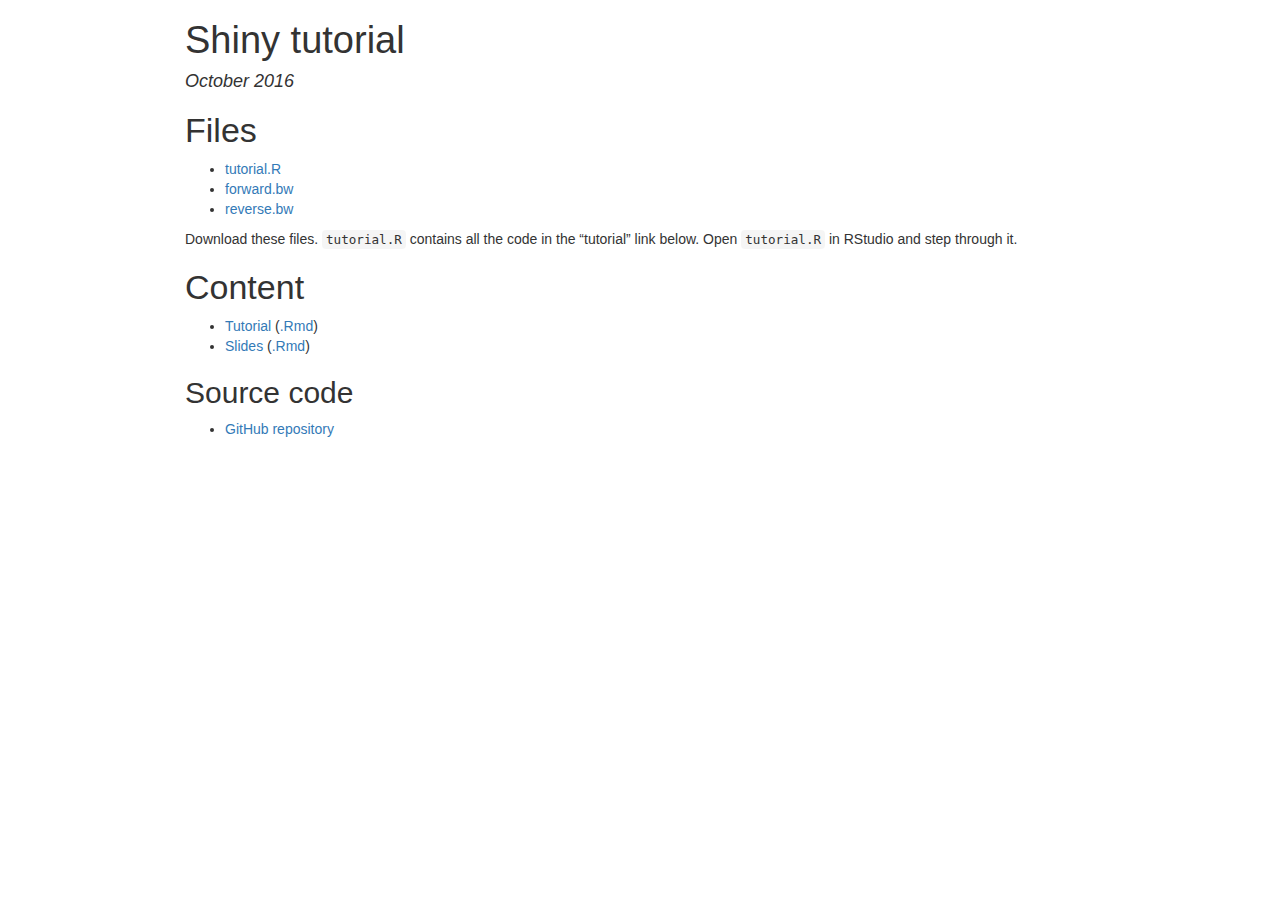
==== index.html @ 9b60285a "Progress" ====
<!DOCTYPE html>

<html xmlns="http://www.w3.org/1999/xhtml">

<head>

<meta charset="utf-8">
<meta http-equiv="Content-Type" content="text/html; charset=utf-8" />
<meta name="generator" content="pandoc" />




<title>Shiny tutorial</title>

<script src="[data-uri]"></script>
<meta name="viewport" content="width=device-width, initial-scale=1" />
<link href="data:text/css;charset=utf-8,html%7Bfont%2Dfamily%3Asans%2Dserif%3B%2Dwebkit%2Dtext%2Dsize%2Dadjust%3A100%25%3B%2Dms%2Dtext%2Dsize%2Dadjust%3A100%25%7Dbody%7Bmargin%3A0%7Darticle%2Caside%2Cdetails%2Cfigcaption%2Cfigure%2Cfooter%2Cheader%2Chgroup%2Cmain%2Cmenu%2Cnav%2Csection%2Csummary%7Bdisplay%3Ablock%7Daudio%2Ccanvas%2Cprogress%2Cvideo%7Bdisplay%3Ainline%2Dblock%3Bvertical%2Dalign%3Abaseline%7Daudio%3Anot%28%5Bcontrols%5D%29%7Bdisplay%3Anone%3Bheight%3A0%7D%5Bhidden%5D%2Ctemplate%7Bdisplay%3Anone%7Da%7Bbackground%2Dcolor%3Atransparent%7Da%3Aactive%2Ca%3Ahover%7Boutline%3A0%7Dabbr%5Btitle%5D%7Bborder%2Dbottom%3A1px%20dotted%7Db%2Cstrong%7Bfont%2Dweight%3A700%7Ddfn%7Bfont%2Dstyle%3Aitalic%7Dh1%7Bmargin%3A%2E67em%200%3Bfont%2Dsize%3A2em%7Dmark%7Bcolor%3A%23000%3Bbackground%3A%23ff0%7Dsmall%7Bfont%2Dsize%3A80%25%7Dsub%2Csup%7Bposition%3Arelative%3Bfont%2Dsize%3A75%25%3Bline%2Dheight%3A0%3Bvertical%2Dalign%3Abaseline%7Dsup%7Btop%3A%2D%2E5em%7Dsub%7Bbottom%3A%2D%2E25em%7Dimg%7Bborder%3A0%7Dsvg%3Anot%28%3Aroot%29%7Boverflow%3Ahidden%7Dfigure%7Bmargin%3A1em%2040px%7Dhr%7Bheight%3A0%3B%2Dwebkit%2Dbox%2Dsizing%3Acontent%2Dbox%3B%2Dmoz%2Dbox%2Dsizing%3Acontent%2Dbox%3Bbox%2Dsizing%3Acontent%2Dbox%7Dpre%7Boverflow%3Aauto%7Dcode%2Ckbd%2Cpre%2Csamp%7Bfont%2Dfamily%3Amonospace%2Cmonospace%3Bfont%2Dsize%3A1em%7Dbutton%2Cinput%2Coptgroup%2Cselect%2Ctextarea%7Bmargin%3A0%3Bfont%3Ainherit%3Bcolor%3Ainherit%7Dbutton%7Boverflow%3Avisible%7Dbutton%2Cselect%7Btext%2Dtransform%3Anone%7Dbutton%2Chtml%20input%5Btype%3Dbutton%5D%2Cinput%5Btype%3Dreset%5D%2Cinput%5Btype%3Dsubmit%5D%7B%2Dwebkit%2Dappearance%3Abutton%3Bcursor%3Apointer%7Dbutton%5Bdisabled%5D%2Chtml%20input%5Bdisabled%5D%7Bcursor%3Adefault%7Dbutton%3A%3A%2Dmoz%2Dfocus%2Dinner%2Cinput%3A%3A%2Dmoz%2Dfocus%2Dinner%7Bpadding%3A0%3Bborder%3A0%7Dinput%7Bline%2Dheight%3Anormal%7Dinput%5Btype%3Dcheckbox%5D%2Cinput%5Btype%3Dradio%5D%7B%2Dwebkit%2Dbox%2Dsizing%3Aborder%2Dbox%3B%2Dmoz%2Dbox%2Dsizing%3Aborder%2Dbox%3Bbox%2Dsizing%3Aborder%2Dbox%3Bpadding%3A0%7Dinput%5Btype%3Dnumber%5D%3A%3A%2Dwebkit%2Dinner%2Dspin%2Dbutton%2Cinput%5Btype%3Dnumber%5D%3A%3A%2Dwebkit%2Douter%2Dspin%2Dbutton%7Bheight%3Aauto%7Dinput%5Btype%3Dsearch%5D%7B%2Dwebkit%2Dbox%2Dsizing%3Acontent%2Dbox%3B%2Dmoz%2Dbox%2Dsizing%3Acontent%2Dbox%3Bbox%2Dsizing%3Acontent%2Dbox%3B%2Dwebkit%2Dappearance%3Atextfield%7Dinput%5Btype%3Dsearch%5D%3A%3A%2Dwebkit%2Dsearch%2Dcancel%2Dbutton%2Cinput%5Btype%3Dsearch%5D%3A%3A%2Dwebkit%2Dsearch%2Ddecoration%7B%2Dwebkit%2Dappearance%3Anone%7Dfieldset%7Bpadding%3A%2E35em%20%2E625em%20%2E75em%3Bmargin%3A0%202px%3Bborder%3A1px%20solid%20silver%7Dlegend%7Bpadding%3A0%3Bborder%3A0%7Dtextarea%7Boverflow%3Aauto%7Doptgroup%7Bfont%2Dweight%3A700%7Dtable%7Bborder%2Dspacing%3A0%3Bborder%2Dcollapse%3Acollapse%7Dtd%2Cth%7Bpadding%3A0%7D%40media%20print%7B%2A%2C%3Aafter%2C%3Abefore%7Bcolor%3A%23000%21important%3Btext%2Dshadow%3Anone%21important%3Bbackground%3A0%200%21important%3B%2Dwebkit%2Dbox%2Dshadow%3Anone%21important%3Bbox%2Dshadow%3Anone%21important%7Da%2Ca%3Avisited%7Btext%2Ddecoration%3Aunderline%7Da%5Bhref%5D%3Aafter%7Bcontent%3A%22%20%28%22%20attr%28href%29%20%22%29%22%7Dabbr%5Btitle%5D%3Aafter%7Bcontent%3A%22%20%28%22%20attr%28title%29%20%22%29%22%7Da%5Bhref%5E%3D%22javascript%3A%22%5D%3Aafter%2Ca%5Bhref%5E%3D%22%23%22%5D%3Aafter%7Bcontent%3A%22%22%7Dblockquote%2Cpre%7Bborder%3A1px%20solid%20%23999%3Bpage%2Dbreak%2Dinside%3Aavoid%7Dthead%7Bdisplay%3Atable%2Dheader%2Dgroup%7Dimg%2Ctr%7Bpage%2Dbreak%2Dinside%3Aavoid%7Dimg%7Bmax%2Dwidth%3A100%25%21important%7Dh2%2Ch3%2Cp%7Borphans%3A3%3Bwidows%3A3%7Dh2%2Ch3%7Bpage%2Dbreak%2Dafter%3Aavoid%7D%2Enavbar%7Bdisplay%3Anone%7D%2Ebtn%3E%2Ecaret%2C%2Edropup%3E%2Ebtn%3E%2Ecaret%7Bborder%2Dtop%2Dcolor%3A%23000%21important%7D%2Elabel%7Bborder%3A1px%20solid%20%23000%7D%2Etable%7Bborder%2Dcollapse%3Acollapse%21important%7D%2Etable%20td%2C%2Etable%20th%7Bbackground%2Dcolor%3A%23fff%21important%7D%2Etable%2Dbordered%20td%2C%2Etable%2Dbordered%20th%7Bborder%3A1px%20solid%20%23ddd%21important%7D%7D%40font%2Dface%7Bfont%2Dfamily%3A%27Glyphicons%20Halflings%27%3Bsrc%3Aurl%28data%3Aapplication%2Fvnd%2Ems%2Dfontobject%3Bbase64%2Cn04AAEFNAAACAAIABAAAAAAABQAAAAAAAAABAJABAAAEAExQAAAAAAAAAAIAAAAAAAAAAAEAAAAAAAAAJxJ%[base64]%2FSEdmjKHUbyow8ATBE40IvWA3vTu8LiABDQ%2BpexwUMcm1SMnNryctQSiI1K5ZnbOlXKmnVV5YvRe6RnNMFNCOs1KNVpn6yZhCJkRtVRNzEufeIq7HgSrcx4S8h%2Fv4vnrrKc6oCNxmSk2uKlZQHBii6iKFoH0746ThvkO1kJHlxjrkxs%2BLWORaDQBEtiYJIR5IB9Bi1UyL4Rmr0BNigNkMzlKQmnofBHviqVzUxwdMb3NdCn69hy%2BpRYVKGVS%2F1tnsqv4LL7wCCPZZAZPT4aCShHjHJVNuXbmMrY5LeQaGnvAkXlVrJgKRAUdFjrWEah9XebPeQMj7KS7DIBAFt8ycgC5PLGUOHSE3ErGZCiViNLL5ZARfywnCoZaKQCu6NuFX42AEeKtKUGnr%2FCm2Cy8tpFhBPMW5Fxi4Qm4TkDWh4IWFDClhU2hRWosUWqcKLlgyXB%2BlSHaWaHiWlBAR8SeSgSPCQxdVQgzUixWKSTrIQEbU94viDctkvX%2BVSjJuUmV8L4CXShI11esnp0pjWNZIyxKHS4wVQ2ime1P4RnhvGw0aDN1OLAXGERsB7buFpFGGBAre4QEQR0HOIO5oYH305G%2BKspT%2FFupEGGafCCwxSe6ZUa%2B073rXHnNdVXE6eWvibUS27XtRzkH838mYLMBmYysZTM0EM3A1fbpCBYFccN1B%2FEnCYu%2FTgCGmr7bMh8GfYL%2BBfcLvB0gRagC09w9elfldaIy%2FhNCBLRgBgtCC7jAF63wLSMAfbfAlEggYU0bUA7ACCJmTDpEmJtI78w4%2FBO7dN7JR7J7ZvbYaUbaILSQsRBiF3HGk5fEg6p9unwLvn98r%2BvnsV%2B372uf1xBLq4qU%2F45fTuqaAP%2BpssmCCCTF0mhEow8ZXZOS8D7Q85JsxZ%2BAzok7B7O%2Ff6J8AzYBySZQB%2FQHYUSA%2BEeQhEWiS6AIQzgcsDiER4MjgMBAWDV4AgQ3g1eBgIdweCQmCjJEMkJ%2BPKRWyFHHmg1Wi%2F6xzUgA0LREoKJChwnQa9B%2B5RQZRB3IlBlkAnxyQNaANwHMowzlYSMCBgnbpzvqpl0iTJNCQidDI9ZrSYNIRBhHtUa5YHMHxyGEik9hDE0AKj72AbTCaxtHPUaKZdAZSnQTyjGqGLsmBStCejApUhg4uBMU6mATujEl%2BKdDPbI6Ag4vLr%2BhjY6lbjBeoLKnZl0UZgRX8gTySOeynZVz1wOq7e1hFGYIq%2BMhrGxDLak0PrwYzSXtcuyhXEhwOYofiW%2BEcI%2Fjw8P6IY6ed%2BetAbuqKp5QIapT77LnAe505lMuqL79a0ut4rWexzFttsOsLDy7zvtQzcq3U1qabe7tB0wHWVXji%2BzDbo8x8HyIRUbXnwUcklFv51fvTymiV%2BMXLSmGH9d9%2BaXpD5X6lao41anWGig7IwIdnoBY2ht%2FpO9mClLo4NdXHAsefqWUKlXJkbqPOFhMoR4aiA1BXqhRNbB2Xwi%2B7u%2FjpAoOpKJ0UX24EsrzMfHXViakCNcKjBxuQX8BO0ZqjJ3xXzf%2B61t2VXOSgJ8xu65QKgtN6FibPmPYsXbJRHHqbgATcSZxBqGiDiU4NNNsYBsKD0MIP%2FOfKnlk%2FLkaid%[base64]%2FgFtuW0wR4cgd%2BZKesSV7QkNE2kw6AV4hoIuC02LGmTomyf8PiO6CZzOTLTPQ%2BHW06H%2Btx%2BbQ8LmDYg1pTFrp2oJXgkZTyeRJZM0C8aE2LpFrNVDuhARsN543%2FFV6klQ6Tv1OoZGXLv0igKrl%2FCmJxRmX7JJbJ998VSIPQRyDBICzl4JJlYHbdql30NvYcOuZ7a10uWRrgoieOdgIm4rlq6vNOQBuqESLbXG5lzdJGHw2m0sDYmODXbYGTfSTGRKpssTO95fothJCjUGQgEL4yKoGAF%2F0SrpUDNn8CBgBcSDQByAeNkCXp4S4Ro2Xh4OeaGRgR66PVOsU8bc6TR5%[base64]%2F1SgRCJ1dk4UdBT7OoyuNgLs0oCd8RnrEIb6QdMxT2QjD4zMrJkfgx5aDMcA4orsTtKCqWb%2FVeyceqa5OGSmB28YwH4rFbkQaLoUN8OQQYnD3w2eXpI4ScQfbCUZiJ4yMOIKLyyTc7BQ4uXUw6Ee6%2FxM%2B4Y67ngNBknxIPwuppgIhFcwJyr6EIj%2BLzNj%2FmfR2vhhRlx0BILZoAYruF0caWQ7YxO66UmeguDREAFHYuC7HJviRgVO6ruJH59h%2FC%2FPkgSle8xNzZJULLWq9JMDTE2fjGE146a1Us6PZDGYle6ldWRqn%2FpdpgHKNGrGIdkRK%2BKPETT9nKT6kLyDI8xd9A1FgWmXWRAIHwZ37WyZHOVyCadJEmMVz0MadMjDrPho%2BEIochkVC2xgGiwwsQ6DMv2P7UXqT4x7CdcYGId2BJQQa85EQKmCmwcRejQ9Bm4oATENFPkxPXILHpMPUyWTI5rjNOsIlmEeMbcOCEqInpXACYQ9DDxmFo9vcmsDblcMtg4tqBerNngkIKaFJmrQAPnq1dEzsMXcwjcHdfdCibcAxxA%2Bq%2Fj9m3LM%2FO7WJka4tSidVCjsvo2lQ%2F2ewyoYyXwAYyr2PlRoR5MpgVmSUIrM3PQxXPbgjBOaDQFIyFMJvx3Pc5RSYj12ySVF9fwFPQu2e2KWVoL9q3Ayv3IzpGHUdvdPdrNUdicjsTQ2ISy7QU3DrEytIjvbzJnAkmANXjAFERA0MUoPF3%2F5KFmW14bBNOhwircYgMqoDpUMcDtCmBE82QM2YtdjVLB4kBuKho%2FbcwQdeboqfQartuU3CsCf%2BcXkgYAqp%2F0Ee3RorAZt0AvvOCSI4JICIlGlsV0bsSid%2FNIEALAAzb6HAgyWHBps6xAOwkJIGcB82CxRQq4sJf3FzA70A%2BTRqcqjEMETCoez3mkPcpnoALs0ugJY8kQwrC%[base64]%2FWDHA60cYFaI%2FPjpzquUqdaYGcIq%2BmLez3WLFFCtNBN2QJcrlcoELgiPku5R5dSlJFaCEqEZle1AQzAKC%2B1SotMcBNyQUFuRHRF6OlimSBgjZeTBCwLyc6A%2BP%2FoFRchXTz5ADknYJHxzrJ5pGuIKRQISU6WyKTBBjD8WozmVYWIsto1AS5rxzKlvJu4E%2FvwOiKxRtCWsDM%2BeTHUrmwrCK5BIfMzGkD%2B0Fk5LzBs0jMYXktNDblB06LMNJ09U8pzSLmo14MS0OMjcdrZ31pyQqxJJpRImlSvfYAK8inkYU52QY2FPEVsjoWewpwhRp5yAuNpkqhdb7ku9Seefl2D0B8SMTFD90xi4CSOwwZy9IKkpMtI3FmFUg3%2FkFutpQGNc3pCR7gvC4sgwbupDu3DyEN%2BW6YGLNM21jpB49irxy9BSlHrVDlnihGKHwPrbVFtc%2Bh1rVQKZduxIyojccZIIcOCmhEnC7UkY68WXKQgLi2JCDQkQWJRQuk60hZp0D3rtCTINSeY9Ej2kIKYfGxwOs4j9qMM7fYZiipzgcf7TamnehqdhsiMiCawXnz4xAbyCkLAx5EGbo3Ax1u3dUIKnTxIaxwQTHehPl3V491H0%2BbC5zgpGz7Io%2BmjdhKlPJ01EeMpM7UsRJMi1nGjmJg35i6bQBAAxjO%2FENJubU2mg3ONySEoWklCwdABETcs7ck3jgiuU9pcKKpbgn%2B3YlzV1FzIkB6pmEDOSSyDfPPlQskznctFji0kpgZjW5RZe6x9kYT4KJcXg0bNiCyif%2BpZACCyRMmYsfiKmN9tSO65F0R2OO6ytlEhY5Sj6uRKfFxw0ijJaAx%2Fk3QgnAFSq27%2F2i4GEBA%2BUvTJKK%2F9eISNvG46Em5RZfjTYLdeD8kdXHyrwId%2FDQZUaMCY4gGbke2C8vfjgV%2FY9kkRQOJIn%2FxM9INZSpiBnqX0Q9GlQPpPKAyO5y%2BW5NMPSRdBCUlmuxl40ZfMCnf2Cp044uI9WLFtCi4YVxKjuRCOBWIb4XbIsGdbo4qtMQnNOQz4XDSui7W%2FN6l54qOynCqD3DpWQ%2BmpD7C40D8BZEWGJX3tlAaZBMj1yjvDYKwCJBa201u6nBKE5UE%2B7QSEhCwrXfbRZylAaAkplhBWX50dumrElePyNMRYUrC99UmcSSNgImhFhDI4BXjMtiqkgizUGCrZ8iwFxU6fQ8GEHCFdLewwxYWxgScAYMdMLmcZR6b7rZl95eQVDGVoUKcRMM1ixXQtXNkBETZkVVPg8LoSrdetHzkuM7DjZRHP02tCxA1fmkXKF3VzfN1pc1cv%2F8lbTIkkYpqKM9VOhp65ktYk%2BQ46myFWBapDfyWUCnsnI00QTBQmuFjMZTcd0V2NQ768Fhpby04k2IzNR1wKabuGJqYWwSly6ocMFGTeeI%2BejsWDYgEvr66QgqdcIbFYDNgsm0x9UHY6SCd5%2B7tpsLpKdvhahIDyYmEJQCqMqtCF6UlrE5GXRmbu%[base64]%2FiOmsLtHSWNUWEGk9hScMPShasUA1AcHOtRZlqMeQ0OzYS9vQvYUjOLrzP07BUAFikcJNMi7gIxEw4pL1G54TcmmmoAQ5s7TGWErJZ2Io4yQ0ljRYhL8H5e62oDtLF8aDpnIvZ5R3GWJyAugdiiJW9hQAVTsnCBHhwu7rkBlBX6r3b7ejEY0k5GGeyKv66v%2B6dg7mcJTrWHbtMywbedYqCQ0FPwoytmSWsL8WTtChZCKKzEF7vP6De4x2BJkkniMgSdWhbeBSLtJZR9CTHetK1xb34AYIJ37OegYIoPVbXgJ%2FqDQK%2BbfCtxQRVKQu77WzOoM6SGL7MaZwCGJVk46aImai9fmam%2BWpHG%2B0BtQPWUgZ7RIAlPq6lkECUhZQ2gqWkMYKcYMYaIc4gYCDFHYa2d1nzp3%2BJ1eCBay8IYZ0wQRKGAqvCuZ%2FUgbQPyllosq%2BXtfKIZOzmeJqRazpmmoP%2F76YfkjzV2NlXTDSBYB04SVlNQsFTbGPk1t%2FI4Jktu0XSgifO2ozFOiwd%2F0SssJDn0dn4xqk4GDTTKX73%2FwQyBLdqgJ%2BWx6AQaba3BA9CKEzjtQYIfAsiYamapq80LAamYjinlKXUkxdpIDk0puXUEYzSalfRibAeDAKpNiqQ0FTwoxuGYzRnisyTotdVTclis1LHRQCy%2FqqL8oUaQzWRxilq5Mi0IJGtMY02cGLD69vGjkj3p6pGePKI8bkBv5evq8SjjyU04vJR2cQXQwSJyoinDsUJHCQ50jrFTT7yRdbdYQMB3MYCb6uBzJ9ewhXYPAIZSXfeEQBZZ3GPN3Nbhh%2FwkvAJLXnQMdi5NYYZ5GHE400GS5rXkOZSQsdZgIbzRnF9ueLnsfQ47wHAsirITnTlkCcuWWIUhJSbpM3wWhXNHvt2xUsKKMpdBSbJnBMcihkoDqAd1Zml%2FR4yrzow1Q2A5G%2Bkzo%2FRhRxQS2lCSDRV8LlYLBOOoo1bF4jwJAwKMK1tWLHlu9i0j4Ig8qVm6wE1DxXwAwQwsaBWUg2pOOol2dHxyt6npwJEdLDDVYyRc2D0HbcbLUJQj8gPevQBUBOUHXPrsAPBERICpnYESeu2OHotpXQxRGlCCtLdIsu23MhZVEoJg8Qumj%2FUMMc34IBqTKLDTp76WzL%2FdMjCxK7MjhiGjeYAC%2Fkj%2FjY%2FRde7hpSM1xChrog6yZ7OWTuD56xBJnGFE%2BpT2ElSyCnJcwVzCjkqeNLfMEJqKW0G7OFIp0G%2B9mh50I9o8k1tpCY0xYqFNIALgIfc2me4n1bmJnRZ89oepgLPT0NTMLNZsvSCZAc3TXaNB07vail36%2FdBySis4m9%2FDR8izaLJW6bWCkVgm5T%2Bius3ZXq4xI%2BGnbveLbdRwF2mNtsrE0JjYc1AXknCOrLSu7Te%2Fr4dPYMCl5qtiHNTn%2BTPbh1jCBHH%2BdMJNhwNgs3nT%2BOhQoQ0vYif56BMG6WowAcHR3DjQolxLzyVekHj00PBAaW7IIAF1EF%2BuRIWyXjQMAs2chdpaKPNaB%2BkSezYt0%2BCA04sOg5vx8Fr7Ofa9sUv87h7SLAUFSzbetCCZ9pmyLt6l6%2FTzoA1%2FZBG9bIUVHLAbi%2FkdBFgYGyGwRQGBpkqCEg2ah9UD6EedEcEL3j4y0BQQCiExEnocA3SZboh%2Bepgd3YsOkHskZwPuQ5OoyA0fTA5AXrHcUOQF%2BzkJHIA7PwCDk1gGVmGUZSSoPhNf%2BTklauz98QofOlCIQ%2FtCD4dosHYPqtPCXB3agggQQIqQJsSkB%2Bqn0rkQ1toJjON%2FOtCIB9RYv3PqRA4C4U68ZMlZn6BdgEvi2ziU%2BTQ6NIw3ej%2BAtDwMGEZk7e2IjxUWKdAxyaw9OCwSmeADTPPleyk6UhGDNXQb%2B%2BW6Uk4q6F7%2Frg6WVTo82IoCxSIsFDrav4EPHphD3u4hR53WKVvYZUwNCCeM4PMBWzK%2BEfIthZOkuAwPo5C5jgoZgn6dUdvx5rIDmd58cXXdKNfw3l%2BwM2UjgrDJeQHhbD7HW2QDoZMCujgIUkk5Fg8VCsdyjOtnGRx8wgKRPZN5dR0zPUyfGZFVihbFRniXZFOZGKPnEQzU3AnD1KfR6weHW2XS6KbPJxUkOTZsAB9vTVp3Le1F8q5l%2BDMcLiIq78jxAImD2pGFw0VHfRatScGlK6SMu8leTmhUSMy8Uhdd6xBiH3Gdman4tjQGLboJfqz6fL2WKHTmrfsKZRYX6BTDjDldKMosaSTLdQS7oDisJNqAUhw1PfTlnacCO8vl8706Km1FROgLDmudzxg%2BEWTiArtHgLsRrAXYWdB0NmToNCJdKm0KWycZQqb%2BMw76Qy29iQ5up%2FX7oyw8QZ75kP5F6iJAJz6KCmqxz8fEa%2FxnsMYcIO%2FvEkGRuMckhr4rIeLrKaXnmIzlNLxbFspOphkcnJdnz%2FChp%2FVlpj2P7jJQmQRwGnltkTV5dbF9fE3%2FfxoSqTROgq9wFUlbuYzYcasE0ouzBo%2BdDCDzxKAfhbAZYxQiHrLzV2iVexnDX%2FQnT1fsT%2Fxuhu1ui5qIytgbGmRoQkeQooO8eJNNZsf0iALur8QxZFH0nCMnjerYQqG1pIfjyVZWxhVRznmmfLG00BcBWJE6hzQWRyFknuJnXuk8A5FRDCulwrWASSNoBtR%2BCtGdkPwYN2o7DOw%2FVGlCZPusRBFXODQdUM5zeHDIVuAJBLqbO%2Ff9Qua%2BpDqEPk230Sob9lEZ8BHiCorjVghuI0lI4JDgHGRDD%2FprQ84B1pVGkIpVUAHCG%2Biz3Bn3qm2AVrYcYWhock4jso5%2BJ7HfHVj4WMIQdGctq3psBCVVzupQOEioBGA2Bk%2BUILT7%2BVoX5mdxxA5fS42gISQVi%2FHTzrgMxu0fY6hE1ocUwwbsbWcezrY2n6S8%2F6cxXkOH4prpmPuFoikTzY7T85C4T2XYlbxLglSv2uLCgFv8Quk%2FwdesUdWPeHYIH0R729JIisN9Apdd4eB10aqwXrPt%2BSu9mA8k8n1sjMwnfsfF2j3jMUzXepSHmZ%2FBfqXvzgUNQQWOXO8YEuFBh4QTYCkOAPxywpYu1VxiDyJmKVcmJPGWk%2Fgc3Pov02StyYDahwmzw3E1gYC9wkupyWfDqDSUMpCTH5e5N8B%2F%2FlHiMuIkTNw4USHrJU67bjXGqNav6PBuQSoqTxc8avHoGmvqNtXzIaoyMIQIiiUHIM64cXieouplhNYln7qgc4wBVAYR104kO%2BCvKqsg4yIUlFNThVUAKZxZt1XA34h3TCUUiXVkZ0w8Hh2R0Z5L0b4LZvPd%2Fp1gi%2F07h8qfwHrByuSxglc9cI4QIg2oqvC%2Fqm0i7tjPLTgDhoWTAKDO2ONW5oe%2B%2FeKB9vZB8K6C25yCZ9RFVMnb6NRdRjyVK57CHHSkJBfnM2%2Fj4ODUwRkqrtBBCrDsDpt8jhZdXoy%2F1BCqw3sSGhgGGy0a5Jw6BP%2FTExoCmNFYjZl248A0osgPyGEmRA%2BfAsqPVaNAfytu0vuQJ7rk3J4kTDTR2AlCHJ5cls26opZM4w3jMULh2YXKpcqGBtuleAlOZnaZGbD6DHzMd6i2oFeJ8z9XYmalg1Szd%2FocZDc1C7Y6vcALJz2lYnTXiWEr2wawtoR4g3jvWUU2Ngjd1cewtFzEvM1NiHZPeLlIXFbBPawxNgMwwAlyNSuGF3zizVeOoC9bag1qRAQKQE%2FEZBWC2J8mnXAN2aTBboZ7HewnObE8CwROudZHmUM5oZ%2FUgd%2FJZQK8lvAm43uDRAbyW8gZ%2BZGq0EVerVGUKUSm%2FIdn8AQHdR4m7bue88WBwft9mSCeMOt1ncBwziOmJYI2ZR7ewNMPiCugmSsE4EyQ%2BQATJG6qORMGd4snEzc6B4shPIo4G1T7PgSm8PY5eUkPdF8JZ0VBtadbHXoJgnEhZQaODPj2gpODKJY5Yp4DOsLBFxWbvXN755KWylJm%2BoOd4zEL9Hpubuy2gyyfxh8oEfFutnYWdfB8PdESLWYvSqbElP9qo3u6KTmkhoacDauMNNjj0oy40DFV7Ql0aZj77xfGl7TJNHnIwgqOkenruYYNo6h724%2BzUQ7%2BvkCpZB%2BpGA562hYQiDxHVWOq0oDQl%2FQsoiY%2BcuI7iWq%2FZIBtHcXJ7kks%2Bh2fCNUPA82BzjnqktNts%2BRLdk1VSu%2BtqEn7QZCCsvEqk6FkfiOYkrsw092J8jsfIuEKypNjLxrKA9kiA19mxBD2suxQKCzwXGws7kEJvlhUiV9tArLIdZW0IORcxEzdzKmjtFhsjKy%2F44XYXdI5noQoRcvjZ1RMPACRqYg2V1%2BOwOepcOknRLLFdYgTkT5UApt%2FJhLM3jeFYprZV%2BZow2g8fP%2BU68hkKFWJj2yBbKqsrp25xkZX1DAjUw52IMYWaOhab8Kp05VrdNftqwRrymWF4OQSjbdfzmRZirK8FMJELEgER2PHjEAN9pGfLhCUiTJFbd5LBkOBMaxLr%2FA1SY9dXFz4RjzoU9ExfJCmx%2FI9FKEGT3n2cmzl2X42L3Jh%2BAbQq6sA%2BSs1kitoa4TAYgKHaoybHUDJ51oETdeI%2F9ThSmjWGkyLi5QAGWhL0BG1UsTyRGRJOldKBrYJeB8ljLJHfATWTEQBXBDnQexOHTB%2BUn44zExFE4vLytcu5NwpWrUxO%2F0ZICUGM7hGABXym0V6ZvDST0E370St9MIWQOTWngeoQHUTdCJUP04spMBMS8LSker9cReVQkULFDIZDFPrhTzBl6sed9wcZQTbL%2BBDqMyaN3RJPh%2Fanbx%2BIv%2BqgQdAa3M9Z5JmvYlh4qop%2BHo1F1W5gbOE9YKLgAnWytXElU4G8GtW47lhgFE6gaSs%2Bgs37sFvi0PPVvA5dnCBgILTwoKd%2F%2BDoL9F6inlM7H4rOTzD79KJgKlZO%2FZgt22UsKhrAaXU5ZcLrAglTVKJEmNJvORGN1vqrcfSMizfpsgbIe9zno%2BgBoKVXgIL%2FVI8dB1O5o%2FR3Suez%2FgD7M781ShjKpIIORM%2FnxG%2BjjhhgPwsn2IoXsPGPqYHXA63zJ07M2GPEykQwJBYLK808qYxuIew4frk52nhCsnCYmXiR6CuapvE1IwRB4%2FQftDbEn%2BAucIr1oxrLabRj9q4ae0%2BfXkHnteAJwXRbVkR0mctVSwEbqhJiMSZUp9DNbEDMmjX22m3ABpkrPQQTP3S1sib5pD2VRKRd%2BeNAjLYyT0hGrdjWJZy24OYXRoWQAIhGBZRxuBFMjjZQhpgrWo8SiFYbojcHO8V5DyscJpLTHyx9Fimassyo5U6WNtquUMYgccaHY5amgR3PQzq3ToNM5ABnoB9kuxsebqmYZm0R9qxJbFXCQ1UPyFIbxoUraTJFDpCk0Wk9GaYJKz%2F6oHwEP0Q14lMtlddQsOAU9zlYdMVHiT7RQP3XCmWYDcHCGbVRHGnHuwzScA0BaSBOGkz3lM8CArjrBsyEoV6Ys4qgDK3ykQQPZ3hCRGNXQTNNXbEb6tDiTDLKOyMzRhCFT%2BmAUmiYbV3YQVqFVp9dorv%2BTsLeCykS2b5yyu8AV7IS9cxcL8z4Kfwp%2BxJyYLv1OsxQCZwTB4a8BZ%2F5EdxTBJthApqyfd9u3ifr%2FWILTqq5VqgwMT9SOxbSGWLQJUUWCVi4k9tho9nEsbUh7U6NUsLmkYFXOhZ0kmamaJLRNJzSj%2Fqn4Mso6zb6iLLBXoaZ6AqeWCjHQm2lztnejYYM2eubnpBdKVLORZhudH3JF1waBJKA9%2BW8EhMj3Kzf0L4vi4k6RoHh3Z5YgmSZmk6ns4fjScjAoL8GoOECgqgYEBYUGFVO4FUv4%2FYtowhEmTs0vrvlD%2FCrisnoBNDAcUi%2FteY7OctFlmARQzjOItrrlKuPO6E2Ox93L4O%2F4DcgV%2FdZ7qR3VBwVQxP1GCieA4RIpweYJ5FoYrHxqRBdJjnqbsikA2Ictbb8vE1GYIo9dacK0REgDX4smy6GAkxlH1yCGGsk%2BtgiDhNKuKu3yNrMdxafmKTF632F8Vx4BNK57GvlFisrkjN9WDAtjsWA0ENT2e2nETUb%2Fn7qwhvGnrHuf5bX6Vh%2Fn3xffU3PeHdR%2BFA92i6ufT3AlyAREoNDh6chiMWTvjKjHDeRhOa9YkOQRq1vQXEMppAQVwHCuIcV2g5rBn6GmZZpTR7vnSD6ZmhdSl176gqKTXu5E%2BYbfL0adwNtHP7dT7t7b46DVZIkzaRJOM%2BS6KcrzYVg%2BT3wSRFRQashjfU18NutrKa%2F7PXbtuJvpIjbgPeqd%2BpjmRw6YKpnANFSQcpzTZgpSNJ6J7uiagAbir%2F8tNXJ%2FOsOnRh6iuIexxrmkIneAgz8QoLmiaJ8sLQrELVK2yn3wOHp57BAZJhDZjTBzyoRAuuZ4eoxHruY1pSb7qq79cIeAdOwin4GdgMeIMHeG%2BFZWYaiUQQyC5b50zKjYw97dFjAeY2I4Bnl105Iku1y0lMA1ZHolLx19uZnRdILcXKlZGQx%2FGdEqSsMRU1BIrFqRcV1qQOOHyxOLXEGcbRtAEsuAC2V4K3p5mFJ22IDWaEkk9ttf5Izb2LkD1MnrSwztXmmD%2FQi%2FEmVEFBfiKGmftsPwVaIoZanlKndMZsIBOskFYpDOq3QUs9aSbAAtL5Dbokus2G4%2FasthNMK5UQKCOhU97oaOYNGsTah%2BjfCKsZnTRn5TbhFX8ghg8CBYt%2FBjeYYYUrtUZ5jVij%2Fop7V5SsbA4mYTOwZ46hqdpbB6Qvq3AS2HHNkC15pTDIcDNGsMPXaBidXYPHc6PJAkRh29Vx8KcgX46LoUQBhRM%2B3SW6Opll%2FwgxxsPgKJKzr5QCmwkUxNbeg6Wj34SUnEzOemSuvS2OetRCO8Tyy%2BQbSKVJcqkia%2BGvDefFwMOmgnD7h81TUtMn%2BmRpyJJ349HhAnoWFTejhpYTL9G8N2nVg1qkXBeoS9Nw2fB27t7trm7d%2FQK7Cr4uoCeOQ7%2F8JfKT77KiDzLImESHw%2F0wf73QeHu74hxv7uihi4fTX%2BXEwAyQG3264dwv17aJ5N335Vt9sdrAXhPOAv8JFvzqyYXwfx8WYJaef1gMl98JRFyl5Mv5Uo%2FoVH5ww5OzLFsiTPDns7fS6EURSSWd%2F92BxMYQ8sBaH%2Bj%2BwthQPdVgDGpTfi%2BJQIWMD8xKqULliRH01rTeyF8x8q%2FGBEEEBrAJMPf25UQwi0b8tmqRXY7kIvNkzrkvRWLnxoGYEJsz8u4oOyMp8cHyaybb1HdMCaLApUE%2B%2F7xLIZGP6H9xuSEXp1zLIdjk5nBaMuV%2FyTDRRP8Y2ww5RO6d2D94o%2B6ucWIqUAvgHIHXhZsmDhjVLczmZ3ca0Cb3PpKwt2UtHVQ0BgFJsqqTsnzZPlKahRUkEu4qmkJt%2Bkqdae76ViWe3STan69yaF9%2BfESD2lcQshLHWVu4ovItXxO69bqC5p1nZLvI8NdQB9s9UNaJGlQ5mG947ipdDA0eTIw%2FA1zEdjWquIsQXXGIVEH0thC5M%2BW9pZe7IhAVnPJkYCCXN5a32HjN6nsvokEqRS44tGIs7s2LVTvcrHAF%2BRVmI8L4HUYk4x%2B67AxSMJKqCg8zrGOgvK9kNMdDrNiUtSWuHFpC8%2Fp5qIQrEo%2FH%2B1l%2F0cAwQ2nKmpWxKcMIuHY44Y6DlkpO48tRuUGBWT0FyHwSKO72Ud%2BtJUfdaZ4CWNijzZtlRa8%2BCkmO%2FEwHYfPZFU%2FhzjFWH7vnzHRMo%2BaF9u8qHSAiEkA2HjoNQPEwHsDKOt6hOoK3Ce%2F%2B%2F9boMWDa44I6FrQhdgS7OnNaSzwxWKZMcyHi6LN4WC6sSj0qm2PSOGBTvDs%2FGWJS6SwEN%2FULwpb4LQo9fYjUfSXRwZkynUazlSpvX9e%2BG2zor8l%2BYaMxSEomDdLHGcD6YVQPegTaA74H8%2BV4WvJkFUrjMLGLlvSZQWvi8%2FQA7yzQ8GPno%2F%2F5SJHRP%2FOqKObPCo81s%2F%2B6WgLqykYpGAgQZhVDEBPXWgU%2FWzFZjKUhSFInufPRiMAUULC6T11yL45ZrRoB4DzOyJShKXaAJIBS9wzLYIoCEcJKQW8GVCx4fihqJ6mshBUXSw3wWVj3grrHQlGNGhIDNNzsxQ3M%2BGWn6ASobIWC%2BLbYOC6UpahVO13Zs2zOzZC8z7FmA05JhUGyBsF4tsG0drcggIFzgg%2Fkpf3%2BCnAXKiMgIE8Jk%2FMhpkc8DUJEUzDSnWlQFme3d0sHZDrg7LavtsEX3cHwjCYA17pMTfx8Ajw9hHscN67hyo%2BRJQ4458RmPywXykkVcW688oVUrQhahpPRvTWPnuI0B%2BSkQu7dCyvLRyFYlC1LG1gRCIvn3rwQeINzZQC2KXq31FaR9UmVV2QeGVqBHjmE%2BVMd3b1fhCynD0pQNhCG6%2FWCDbKPyE7NRQzL3BzQAJ0g09aUzcQA6mUp9iZFK6Sbp%2FYbHjo%2B%2B7%2FWj8S4YNa%2BZdqAw1hDrKWFXv9%2BzaXpf8ZTDSbiqsxnwN%2FCzK5tPkOr4tRh2kY3Bn9JtalbIOI4b3F7F1vPQMfoDcdxMS8CW9m%2FNCW%2FHILTUVWQIPiD0j1A6bo8vsv6P1hCESl2abrSJWDrq5sSzUpwoxaCU9FtJyYH4QFMxDBpkkBR6kn0LMPO%2B5EJ7Z6bCiRoPedRZ%2FP0SSdii7ZnPAtVwwHUidcdyspwncz5uq6vvm4IEDbJVLUFCn%2FLvIHfooUBTkFO130FC7CmmcrKdgDJcid9mvVzsDSibOoXtIf9k6ABle3PmIxejodc4aob0QKS432srrCMndbfD454q52V01G4q913mC5HOsTzWF4h2No1av1VbcUgWAqyoZl%2B11PoFYnNv2HwAODeNRkHj%2B8SF1fcvVBu6MrehHAZK1Gm69ICcTKizykHgGFx7QdowTVAsYEF2tVc0Z6wLryz2FI1sc5By2znJAAmINndoJiB4sfPdPrTC8RnkW7KRCwxC6YvXg5ahMlQuMpoCSXjOlBy0Kij%2BbsCYPbGp8BdCBiLmLSAkEQRaieWo1SYvZIKJGj9Ur%2FeWHjiB7SOVdqMAVmpBvfRiebsFjger7DC%2B8kRFGtNrTrnnGD2GAJb8rQCWkUPYHhwXsjNBSkE6lGWUj5QNhK0DMNM2l%2BkXRZ0KLZaGsFSIdQz%2FHXDxf3%2FTE30%2BDgBKWGWdxElyLccJfEpjsnszECNoDGZpdwdRgCixeg9L4EPhH%2BRptvRMVRaahu4cySjS3P5wxAUCPkmn%2BrhyASpmiTaiDeggaIxYBmtLZDDhiWIJaBgzfCsAGUF1Q1SFZYyXDt9skCaxJsxK2Ms65dmdp5WAZyxik%2FzbrTQk5KmgxCg%2Ff45L0jywebOWUYFJQAJia7XzCV0x89rpp%2Ff3AVWhSPyTanqmik2SkD8A3Ml4NhIGLAjBXtPShwKYfi2eXtrDuKLk4QlSyTw1ftXgwqA2jUuopDl%2B5tfUWZNwBpEPXghzbBggYCw%2Fdhy0ntds2yeHCDKkF%2FYxQjNIL%2FF%2F37jLPHCKBO9ibwYCmuxImIo0ijV2Wbg3kSN2psoe8IsABv3RNFaF9uMyCtCYtqcD%2BqNOhwMlfARQUdJ2tUX%2BMNJqOwIciWalZsmEjt07tfa8ma4cji9sqz%2BQ9hWfmMoKEbIHPOQORbhQRHIsrTYlnVTNvcq1imqmmPDdVDkJgRcTgB8Sb6epCQVmFZe%2BjGDiNJQLWnfx%2BdrTKYjm0G8yH0ZAGMWzEJhUEQ4Maimgf%2Fbkvo8PLVBsZl152y5S8%2BHRDfZIMCbYZ1WDp4yrdchOJw8k6R%2B%2F2pHmydK4NIK2PHdFPHtoLmHxRDwLFb7eB%2BM4zNZcB9NrAgjVyzLM7xyYSY13ykWfIEEd2n5%2FiYp3ZdrCf7fL%2Ben%2BsIJu2W7E30MrAgZBD1rAAbZHPgeAMtKCg3NpSpYQUDWJu9bT3V7tOKv%2BNRiJc8JAKqqgCA%2FPNRBR7ChpiEulyQApMK1AyqcWnpSOmYh6yLiWkGJ2mklCSPIqN7UypWj3dGi5MvsHQ87MrB4VFgypJaFriaHivwcHIpmyi5LhNqtem4q0n8awM19Qk8BOS0EsqGscuuydYsIGsbT5GHnERUiMpKJl4ON7qjB4fEqlGN%2FhCky89232UQCiaeWpDYCJINXjT6xl4Gc7DxRCtgV0i1ma4RgWLsNtnEBRQFqZggCLiuyEydmFd7WlogpkCw5G1x4ft2psm3KAREwVwr1Gzl6RT7FDAqpVal34ewVm3VH4qn5mjGj%2BbYL1NgfLNeXDwtmYSpwzbruDKpTjOdgiIHDVQSb5%2FzBgSMbHLkxWWgghIh9QTFSDILixVwg0Eg1puooBiHAt7DzwJ7m8i8%2Fi%2BjHvKf0QDnnHVkVTIqMvIQImOrzCJwhSR7qYB5gSwL6aWL9hERHCZc4G2%2BJrpgHNB8eCCmcIWIQ6rSdyPCyftXkDlErUkHafHRlkOIjxGbAktz75bnh50dU7YHk%2BMz7wwstg6RFZb%2BTZuSOx1qqP5C66c0mptQmzIC2dlpte7vZrauAMm%2F7RfBYkGtXWGiaWTtwvAQiq2oD4YixPLXE2khB2FRaNRDTk%2B9sZ6K74Ia9VntCpN4BhJGJMT4Z5c5FhSepRCRWmBXqx%2BwhVZC4me4saDs2iNqXMuCl6iAZflH8fscC1sTsy4PHeC%2BXYuqMBMUun5YezKbRKmEPwuK%2BCLzijPEQgfhahQswBBLfg%[base64]%2BRCMlDDbElcjaROLDoualmUIQ88Kekk3iM4OQrADcxi3rJguS4MOIBIgKgXrjd1WkbCdqxJk%2F4efRIFsavZA7KvvJQqp3Iid5Z0NFc5aiMRzGN3vrpBzaMy4JYde3wr96PjN90AYOIbyp6T4zj8LoE66OGcX1Ef4Z3KoWLAUF4BTg7ug%2FAbkG5UNQXAMkQezujSHeir2uTThgd3gpyzDrbnEdDRH2W7U6PeRvBX1ZFMP5RM%2BZu6UUZZD8hDPHldVWntTCNk7To8IeOW9yn2wx0gmurwqC60AOde4r3ETi5pVMSDK8wxhoGAoEX9NLWHIR33VbrbMveii2jAJlrxwytTHbWNu8Y4N8vCCyZjAX%2FpcsfwXbLze2%2BD%2Bu33OGBoJyAAL3jn3RuEcdp5If8O%2Ba4NKWvxOTyDltG0IWoHhwVGe7dKkCWFT%2B%2Btm%2BhaBCikRUUMrMhYKZJKYoVuv%2FbsJzO8DwfVIInQq3g3BYypiz8baogH3r3GwqCwFtZnz4xMjAVOYnyOi5HWbFA8n0qz1OjSpHWFzpQOpvkNETZBGpxN8ybhtqV%2FDMUxd9uFZmBfKXMCn%2FSqkWJyKPnT6lq%2B4zBZni6fYRByJn6OK%2BOgPBGRAJluwGSk4wxjOOzyce%2FPKODwRlsgrVkdcsEiYrqYdXo0Er2GXi2GQZd0tNJT6c9pK1EEJG1zgDJBoTVuCXGAU8BKTvCO%2FcEQ1Wjk3Zzuy90JX4m3O5IlxVFhYkSUwuQB2up7jhvkm%2BbddRQu5F9s0XftGEJ9JSuSk%2BZachCbdU45fEqbugzTIUokwoAKvpUQF%2FCvLbWW5BNQFqFkJg2f30E%2F48StNe5QwBg8zz3YAJ82FZoXBxXSv4QDooDo79NixyglO9AembuBcx5Re3CwOKTHebOPhkmFC7wNaWtoBhFuV4AkEuJ0J%2B1pT0tLkvFVZaNzfhs%2FKd3%2BA9YsImlO4XK4vpCo%2FelHQi%2F9gkFg07xxnuXLt21unCIpDV%2BbbRxb7FC6nWYTsMFF8%2B1LUg4JFjVt3vqbuhHmDKbgQ4e%2BRGizRiO8ky05LQGMdL2IKLSNar0kNG7lHJMaXr5mLdG3nykgj6vB%2FKVijd1ARWkFEf3yiUw1v%2FWaQivVUpIDdSNrrKbjO5NPnxz6qTTGgYg03HgPhDrCFyYZTi3XQw3HXCva39mpLNFtz8AiEhxAJHpWX13gCTAwgm9YTvMeiqetdNQv6IU0hH0G%2BZManTqDLPjyrOse7WiiwOJCG%[base64]%2F6gQKuihPtiUtlCQVPohUgzfezTg8o1b3n9pNZeco1QucaoXe40Fa5JYhqdTspFmxGtW9h5ezLFZs3j%2FN46f%2BS2rjYNC2JySXrnSAFhvAkz9a5L3pza8eYKHNoPrvBRESpxYPJdKVUxBE39nJ1chrAFpy4MMkf0qKgYALctGg1DQI1kIymyeS2AJNT4X240d3IFQb%2F0jQbaHJ2YRK8A%2Bls6WMhWmpCXYG5jqapGs5%2FeOJErxi2%2F2KWVHiPellTgh%2FfNl%2F2KYPKb7DUcAg%2BmCOPQFCiU9Mq%2FWLcU1xxC8aLePFZZlE%2BPCLzf7ey46INWRw2kcXySR9FDgByXzfxiNKwDFbUSMMhALPFSedyjEVM5442GZ4hTrsAEvZxIieSHGSgkwFh%2FnFNdrrFD4tBH4Il7fW6ur4J8Xaz7RW9jgtuPEXQsYk7gcMs2neu3zJwTyUerHKSh1iTBkj2YJh1SSOZL5pLuQbFFAvyO4k1Hxg2h99MTC6cTUkbONQIAnEfGsGkNFWRbuRyyaEZInM5pij73EA9rPIUfU4XoqQpHT9THZkW%2BoKFLvpyvTBMM69tN1Ydwv1LIEhHsC%2BueVG%2Bw%2BkyCPsvV3erRikcscHjZCkccx6VrBkBRusTDDd8847GA7p2Ucy0y0HdSRN6YIBciYa4vuXcAZbQAuSEmzw%2BH%2FAuOx%2BaH%2BtBL88H57D0MsqyiZxhOEQkF%2F8DR1d2hSPMj%2FsNOa5rxcUnBgH8ictv2J%2Bcb4BA4v3MCShdZ2vtK30vAwkobnEWh7rsSyhmos3WC93Gn9C4nnAd%2FPjMMtQfyDNZsOPd6XcAsnBE%2FmRHtHEyJMzJfZFLE9OvQa0i9kUmToJ0ZxknTgdl%2FXPV8xoh0K7wNHHsnBdvFH3sv52lU7UFteseLG%2FVanIvcwycVA7%2BBE1Ulyb20BvwUWZcMTKhaCcmY3ROpvonVMV4N7yBXTL7IDtHzQ4CCcqF66LjF3xUqgErKzolLyCG6Kb7irP%2FMVTCCwGRxfrPGpMMGvPLgJ881PHMNMIO09T5ig7AzZTX%2F5PLlwnJLDAPfuHynSGhV4tPqR3gJ4kg4c06c%2FF1AcjGytKm2Yb5jwMotF7vro4YDLWlnMIpmPg36NgAZsGA0W1spfLSue4xxat0Gdwd0lqDBOgIaMANykwwDKejt5YaNtJYIkrSgu0KjIg0pznY0SCd1qlC6R19g97UrWDoYJGlrvCE05J%2F5wkjpkre727p5PTRX5FGrSBIfJqhJE%2FIS876PaHFkx9pGTH3oaY3jJRvLX9Iy3Edoar7cFvJqyUlOhAEiOSAyYgVEGkzHdug%2BoRHIEOXAExMiTSKU9A6nmRC8mp8iYhwWdP2U%[base64]%2FBQQp1sWlNolpIu4ekxUTBV7NmxOFKEBmmN%2BnA7pvF78%2FRII5ZHA09OAiE%2F66MF6HQ%2BqVEJCHxwymukkNvzqHEh52dULPbVasfQMgTDyBZzx4007YiKdBuUauQOt27Gmy8ISclPmEUCIcuLbkb1mzQSqIa3iE0PJh7UMYQbkpe%2BhXjTJKdldyt2mVPwywoODGJtBV1lJTgMsuSQBlDMwhEKIfrvsxGQjHPCEfNfMAY2oxvyKcKPUbQySkKG6tj9AQyEW3Q5rpaDJ5Sns9ScLKeizPRbvWYAw4bXkrZdmB7CQopCH8NAmqbuciZChHN8lVGaDbCnmddnqO1PQ4ieMYfcSiBE5zzMz%2BJV%2F4eyzrzTEShvqSGzgWimkNxLvUj86iAwcZuIkqdB0VaIB7wncLRmzHkiUQpPBIXbDDLHBlq7vp9xwuC9AiNkIptAYlG7Biyuk8ILdynuUM1cHWJgeB%2BK3wBP%2FineogxkvBNNQ4AkW0hvpBOQGFfeptF2YTR75MexYDUy7Q%2F9uocGsx41O4IZhViw%2F2FvAEuGO5g2kyXBUijAggWM08bRhXg5ijgMwDJy40QeY%2FcQpUDZiIzmvskQpO5G1zyGZA8WByjIQU4jRoFJt56behxtHUUE%2Fom7Rj2psYXGmq3llVOCgGYKNMo4pzwntITtapDqjvQtqpjaJwjHmDzSVGLxMt12gEXAdLi%2FcaHSM3FPRGRf7dB7YC%2BcD2ho6oL2zGDCkjlf%2FDFoQVl8GS%2F56wur3rdV6ggtzZW60MRB3g%2BU1W8o8cvqIpMkctiGVMzXUFI7FacFLrgtdz4mTEr4aRAaQ2AFQaNeG7GX0yOJgMRYFziXdJf24kg%2FgBQIZMG%2FYcPEllRTVNoDYR6oSJ8wQNLuihfw81UpiKPm714bZX1KYjcXJdfclCUOOpvTxr9AAJevTY4HK%2FG7F3mUc3GOAKqh60zM0v34v%2BELyhJZqhkaMA8UMMOU90f8RKEJFj7EqepBVwsRiLbwMo1J2zrE2UYJnsgIAscDmjPjnzI8a719Wxp757wqmSJBjXowhc46QN4RwKIxqEE6E5218OeK7RfcpGjWG1jD7qND%2B%2FGTk6M56Ig4yMsU6LUW1EWE%2BfIYycVV1thldSlbP6ltdC01y3KUfkobkt2q01YYMmxpKRvh1Z48uNKzP%2FIoRIZ%2FF6buOymSnW8gICitpJjKWBscSb9JJKaWkvEkqinAJ2kowKoqkqZftRqfRQlLtKoqvTRDi2vg%2FRrPD%2Fd3a09J8JhGZlEkOM6znTsoMCsuvTmywxTCDhw5dd0GJOHCMPbsj3QLkTE3MInsZsimDQ3HkvthT7U9VA4s6G07sID0FW4SHJmRGwCl%2BMu4xf0ezqeXD2PtPDnwMPo86sbwDV%2B9PWcgFcARUVYm3hrFQrHcgMElFGbSM2A1zUYA3baWfheJp2AINmTJLuoyYD%2FOwA4a6V0ChBN97E8YtDBerUECv0u0TlxR5yhJCXvJxgyM73Bb6pyq0jTFJDZ4p1Am1SA6sh8nADd1hAcGBMfq4d%2FUfwnmBqe0Jun1n1LzrgKuZMAnxA3NtCN7Klf4BH%2B14B7ibBmgt0TGUafVzI4uKlpF7v8NmgNjg90D6QE3tbx8AjSAC%2BOA1YJvclyPKgT27QpIEgVYpbPYGBsnyCNrGz9XUsCHkW1QAHgL2STZk12QGqmvAB0NFteERkvBIH7INDsNW9KKaAYyDMdBEMzJiWaJHZALqDxQDWRntumSDPcplyFiI1oDpT8wbwe01AHhW6%2BvAUUBoGhY3CT2tgwehdPqU%2F4Q7ZLYvhRl%2FogOvR9O2%2BwkkPKW5vCTjD2fHRYXONCoIl4Jh1bZY0ZE1O94mMGn%2FdFSWBWzQ%2FVYk%2BGezi46RgiDv3EshoTmMSlioUK6MQEN8qeyK6FRninyX8ZPeUWjjbMJChn0n%2FyJvrq5bh5UcCAcBYSafTFg7p0jDgrXo2QWLb3WpSOET%2FHh4oSadBTvyDo10IufLzxiMLAnbZ1vcUmj3w7BQuIXjEZXifwukVxrGa9j%2BDXfpi12m1RbzYLg9J2wFergEwOxFyD0%2FJstNK06ZN2XdZSGWxcJODpQHOq4iKqjqkJUmPu1VczL5xTGUfCgLEYyNBCCbMBFT%2FcUP6pE%2FmujnHsSDeWxMbhrNilS5MyYR0nJyzanWXBeVcEQrRIhQeJA6Xt4f2eQESNeLwmC10WJVHqwx8SSyrtAAjpGjidcj1E2FYN0LObUcFQhafUKTiGmHWRHGsFCB%2BHEXgrzJEB5bp0QiF8ZHh11nFX8AboTD0PS4O1LqF8XBks2MpjsQnwKHF6HgaKCVLJtcr0XjqFMRGfKv8tmmykhLRzu%2BvqQ02%2BKpJBjaLt9ye1Ab%2BBbEBhy4EVdIJDrL2naV0o4wU8YZ2Lq04FG1mWCKC%2BUwkXOoAjneU%2FxHplMQo2cXUlrVNqJYczgYlaOEczVCs%2FOCgkyvLmTmdaBJc1iBLuKwmr6qtRnhowngsDxhzKFAi02tf8bmET8BO27ovJKF1plJwm3b0JpMh38%2BxsrXXg7U74QUM8ZCIMOpXujHntKdaRtsgyEZl5MClMVMMMZkZLNxH9%2Bb8fH6%2Bb8Lev30A9TuEVj9CqAdmwAAHBPbfOBFEATAPZ2CS0OH1Pj%2F0Q7PFUcC8hDrxESWdfgFRm%2B7vvWbkEppHB4T%2F1ApWnlTIqQwjcPl0VgS1yHSmD0OdsCVST8CQVwuiew1Y%2Bg3QGFjNMzwRB2DSsAk26cmA8lp2wIU4p93AUBiUHFGOxOajAqD7Gm6NezNDjYzwLOaSXRBYcWipTSONHjUDXCY4mMI8XoVCR%2FRrs%2FJLKXgEx%2BqkmeDlFOD1%2FyTQNDClRuiUyKYCllfMiQiyFkmuTz2vLsBNyRW%2Bxz%2B5FElFxWB28VjYIGZ0Yd%2B5wIjkcoMaggxswbT0pCmckRAErbRlIlcOGdBo4djTNO8FAgQ%2BlT6vPS60BwTRSUAM3ddkEAZiwtEyArrkiDRnS7LJ%2B2hwbzd2YDQagSgACpsovmjil5wfPuXq3GuH0CyE7FK3M4FgRaFoIkaodORrPx1%2BJpI9psyNYIFuJogZa0%2F1AhOWdlHQxdAgbwacsHqPZo8u%2FngAH2GmaTdhYnBfSDbBfh8CHq6Bx5bttP2%2BRdM%2BMAaYaZ0Y%2FADkbNCZuAyAVQa2OcXOeICmDn9Q%2FeFkDeFQg5MgHEDXq%2FtVjj%2Bjtd26nhaaolWxs1ixSUgOBwrDhRIGOLyOVk2%2FBc0UxvseQCO2pQ2i%2BKrfhu%2FWeBovNb5dJxQtJRUDv2mCwYVpNl2efQM9xQHnK0JwLYt%2FU0Wf%2BphiA4uw8G91slC832pmOTCAoZXohg1fewCZqLBhkOUBofBWpMPsqg7XEXgPfAlDo2U5WXjtFdS87PIqClCK5nW6adCeXPkUiTGx0emOIDQqw1yFYGHEVx20xKjJVYe0O8iLmnQr3FA9nSIQilUKtJ4ZAdcTm7%2BExseJauyqo30hs%2B1qSW211A1SFAOUgDlCGq7eTIcMAeyZkV1SQJ4j%2Fe1Smbq4HcjqgFbLAGLyKxlMDMgZavK5NAYH19Olz3la%2FQCTiVelFnU6O%2FGCvykqS%2FwZJDhKN9gBtSOp%2F1SP5VRgJcoVj%2Bkmf2wBgv4gjrgARBWiURYx8xENV3bEVUAAWWD3dYDKAIWk5opaCFCMR5ZjJExiCAw7gYiSZ2rkyTce4eNMY3lfGn%2B8p6%2BvBckGlKEXnA6Eota69OxDO9oOsJoy28BXOR0UoXNRaJD5ceKdlWMJlOFzDdZNpc05tkMGQtqeNF2lttZqNco1VtwXgRstLSQ6tSPChgqtGV5h2DcDReIQadaNRR6AsAYKL5gSFsCJMgfsaZ7DpKh8mg8Wz8V7H%2BgDnLuMxaWEIUPevIbClgap4dqmVWSrPgVYCzAoZHIa5z2Ocx1D%2FGvDOEqMOKLrMefWIbSWHZ6jbgA8qVBhYNHpx0P%2BjAgN5TB3haSifDcApp6yymEi6Ij%2FGsEpDYUgcHATJUYDUAmC1SCkJ4cuZXSAP2DEpQsGUjQmKJfJOvlC2x%2FpChkOyLW7KEoMYc5FDC4v2FGqSoRWiLsbPCiyg1U5yiHZVm1XLkHMMZL11%2Fyxyw0UnGig3MFdZklN5FI%2FqiT65T%2BjOXOdO7XbgWurOAZR6Cv9uu1cm5LjkXX4xi6mWn5r5NjBS0gTliHhMZI2WNqSiSphEtiCAwnafS11JhseDGHYQ5%2BbqWiAYiAv6Jsf79%2FVUs4cIl%2Bn6%2BWOjcgB%2F2l5TreoAV2717JzZbQIR0W1cl%[base64]%2FPhoawJDrGAP0JYWHgAVUByo%2FbGdiv2T2EMg8gsS14%2FrAdzlOYazFE7w4OzxeKiWdm3nSOnQRRKXSlVo8HEAbBfyJMKqoq%2BSCcTSx5NDtbFwNlh8VhjGGDu7JG5%2FTAGAvniQSSUog0pNzTim8Owc6QTuSKSTXlQqwV3eiEnklS3LeSXYPXGK2VgeZBqNcHG6tZHvA3vTINhV0ELuQdp3t1y9%2BogD8Kk%2FW7QoRN1UWPqM4%2BxdygkFDPLoTaumKReKiLWoPHOfY54m3qPx4c%2B4pgY3MRKKbljG8w4wvz8pxk3AqKsy4GMAkAtmRjRMsCxbb4Q2Ds0Ia9ci8cMT6DmsJG00XaHCIS%2Bo3F8YVVeikw13w%2BOEDaCYYhC0ZE54kA4jpjruBr5STWeqQG6M74HHL6TZ3lXrd99ZX%2B%2B7LhNatQaZosuxEf5yRA15S9gPeHskBIq3Gcw81AGb9%2FO53DYi%2F5CsQ51EmEh8Rkg4vOciClpy4d04eYsfr6fyQkBmtD%2BP8sNh6e%2BXYHJXT%2FlkXxT4KXU5F2sGxYyzfniMMQkb9OjDN2C8tRRgTyL7GwozH14PrEUZc6oz05Emne3Ts5EG7WolDmU8OB1LDG3VrpQxp%2BpT0KYV5dGtknU64JhabdqcVQbGZiAxQAnvN1u70y1AnmvOSPgLI6uB4AuDGhmAu3ATkJSw7OtS%2F2ToPjqkaq62%2F7WFG8advGlRRqxB9diP07JrXowKR9tpRa%2BjGJ91zxNTT1h8I2PcSfoUPtd7NejVoH03EUcqSBuFZPkMZhegHyo2ZAITovmm3zAIdGFWxoNNORiMRShgwdYwFzkPw5PA4a5MIIQpmq%2Bnsp3YMuXt%2FGkXxLx%2FP6%2BZJS0lFyz4MunC3eWSGE8xlCQrKvhKUPXr0hjpAN9ZK4PfEDrPMfMbGNWcHDzjA7ngMxTPnT7GMHar%2BgMQQ3NwHCv4zH4BIMYvzsdiERi6gebRmerTsVwZJTRsL8dkZgxgRxmpbgRcud%2BYlCIRpPwHShlUSwuipZnx9QCsEWziVazdDeKSYU5CF7UVPAhLer3CgJOQXl%2Fzh575R5rsrmRnKAzq4POFdgbYBuEviM4%2BLVC15ssLNFghbTtHWerS1hDt5s4qkLUha%2FqpZXhWh1C6lTQAqCNQnaDjS7UGFBC6wTu8yFnKJnExCnAs3Ok9yj5KpfZESQ4lTy5pTGTnkAUpxI%2ByjEldJfSo4y0QhG4i4IwkRFGcjWY8%2BEzgYYJUK7BXQksLxAww%2FYYWBMhJILB9e8ePEJ4OP7z%2B4%2FwOQDl64iOYDp26DaONPxpKtBxq%2FaTzRGarm3VkPYTLJKx6Z%2FMw2YbBGseJhPMwhhNswrIkyvV2BYzrvZbxLpKwcWJhYmFtVZ%2BlPEq91FzVp1HlQY1bZVLqeNR9SAUn6n0E28k%2FUuGkNpP1DBI5ch%2FEehZfjUQ9aE41NhETExoPT2gGQz0IhWJbEOvTQ4wgcXCHHFBhewYUiFHuhRSAUVmEHeCRQHQkXGFwkAgyzREJCVN7TRnTon36Zw3tPhx4EALwNdwDv%2BJ41YSP4B2CQqz0EFgARZ4ESgBHQgROwAVn9GTI%2BHYexTUevLUeta4%2FDqKrbMVS%2BYqb8hUwYCrlgKtmAq1YCrFgKrd4qpXiqZcKn1oqdWipjYKpWwVPVYqW6xUpVipKqFR3QKjagVEtAqHpxUMTitsnFaJOKx2cVhswq35RVpyiq9lFVNIKnOQVMkgqtYxVNxiqQjFS7GKlSIVIsQqPIhUWwioigFQ%2B%2BKkN8VHr49HDw9Ebo9EDo9DTo9Crg9BDg9%2FWx7gWx7YWwlobYrOGxWPNisAaAHEyALpkAVDIAeWAArsABVXACYuAD5cAF6wAKFQAQqgAbVAAsoAAlQAUaYAfkwAvogBWQACOgAD9AAHSAAKT4GUdMiOvFngBTwCn2AZ7Dv6B6k%2F90B8%2ByRnkV144AIBoAMTQATGgAjNAA4YABgwABZgB%[base64]%2Fn6j0cS%2Ba2gEU8gIHJ%2BBwfgZX4GL%2BBd%2FgW34FZ%2BBS%2FgUH4FN6BTegTvoEv6BJegRnYEF2A79gOvYDl2BdEjCkqkGtwXp0LNToIskOTXzh%2FF062yJ7AAAAEDAWAAABWhJ%2BKPEIJgBFxMVP7w2QJBGHASQnOBKXKFIdUK4igKA9IEaYJg%29%3Bsrc%3Aurl%28data%3Aapplication%2Fvnd%2Ems%2Dfontobject%3Bbase64%2Cn04AAEFNAAACAAIABAAAAAAABQAAAAAAAAABAJABAAAEAExQAAAAAAAAAAIAAAAAAAAAAAEAAAAAAAAAJxJ%[base64]%2FSEdmjKHUbyow8ATBE40IvWA3vTu8LiABDQ%2BpexwUMcm1SMnNryctQSiI1K5ZnbOlXKmnVV5YvRe6RnNMFNCOs1KNVpn6yZhCJkRtVRNzEufeIq7HgSrcx4S8h%2Fv4vnrrKc6oCNxmSk2uKlZQHBii6iKFoH0746ThvkO1kJHlxjrkxs%2BLWORaDQBEtiYJIR5IB9Bi1UyL4Rmr0BNigNkMzlKQmnofBHviqVzUxwdMb3NdCn69hy%2BpRYVKGVS%2F1tnsqv4LL7wCCPZZAZPT4aCShHjHJVNuXbmMrY5LeQaGnvAkXlVrJgKRAUdFjrWEah9XebPeQMj7KS7DIBAFt8ycgC5PLGUOHSE3ErGZCiViNLL5ZARfywnCoZaKQCu6NuFX42AEeKtKUGnr%2FCm2Cy8tpFhBPMW5Fxi4Qm4TkDWh4IWFDClhU2hRWosUWqcKLlgyXB%2BlSHaWaHiWlBAR8SeSgSPCQxdVQgzUixWKSTrIQEbU94viDctkvX%2BVSjJuUmV8L4CXShI11esnp0pjWNZIyxKHS4wVQ2ime1P4RnhvGw0aDN1OLAXGERsB7buFpFGGBAre4QEQR0HOIO5oYH305G%2BKspT%2FFupEGGafCCwxSe6ZUa%2B073rXHnNdVXE6eWvibUS27XtRzkH838mYLMBmYysZTM0EM3A1fbpCBYFccN1B%2FEnCYu%2FTgCGmr7bMh8GfYL%2BBfcLvB0gRagC09w9elfldaIy%2FhNCBLRgBgtCC7jAF63wLSMAfbfAlEggYU0bUA7ACCJmTDpEmJtI78w4%2FBO7dN7JR7J7ZvbYaUbaILSQsRBiF3HGk5fEg6p9unwLvn98r%2BvnsV%2B372uf1xBLq4qU%2F45fTuqaAP%2BpssmCCCTF0mhEow8ZXZOS8D7Q85JsxZ%2BAzok7B7O%2Ff6J8AzYBySZQB%2FQHYUSA%2BEeQhEWiS6AIQzgcsDiER4MjgMBAWDV4AgQ3g1eBgIdweCQmCjJEMkJ%2BPKRWyFHHmg1Wi%2F6xzUgA0LREoKJChwnQa9B%2B5RQZRB3IlBlkAnxyQNaANwHMowzlYSMCBgnbpzvqpl0iTJNCQidDI9ZrSYNIRBhHtUa5YHMHxyGEik9hDE0AKj72AbTCaxtHPUaKZdAZSnQTyjGqGLsmBStCejApUhg4uBMU6mATujEl%2BKdDPbI6Ag4vLr%2BhjY6lbjBeoLKnZl0UZgRX8gTySOeynZVz1wOq7e1hFGYIq%2BMhrGxDLak0PrwYzSXtcuyhXEhwOYofiW%2BEcI%2Fjw8P6IY6ed%2BetAbuqKp5QIapT77LnAe505lMuqL79a0ut4rWexzFttsOsLDy7zvtQzcq3U1qabe7tB0wHWVXji%2BzDbo8x8HyIRUbXnwUcklFv51fvTymiV%2BMXLSmGH9d9%2BaXpD5X6lao41anWGig7IwIdnoBY2ht%2FpO9mClLo4NdXHAsefqWUKlXJkbqPOFhMoR4aiA1BXqhRNbB2Xwi%2B7u%2FjpAoOpKJ0UX24EsrzMfHXViakCNcKjBxuQX8BO0ZqjJ3xXzf%2B61t2VXOSgJ8xu65QKgtN6FibPmPYsXbJRHHqbgATcSZxBqGiDiU4NNNsYBsKD0MIP%2FOfKnlk%2FLkaid%[base64]%2FgFtuW0wR4cgd%2BZKesSV7QkNE2kw6AV4hoIuC02LGmTomyf8PiO6CZzOTLTPQ%2BHW06H%2Btx%2BbQ8LmDYg1pTFrp2oJXgkZTyeRJZM0C8aE2LpFrNVDuhARsN543%2FFV6klQ6Tv1OoZGXLv0igKrl%2FCmJxRmX7JJbJ998VSIPQRyDBICzl4JJlYHbdql30NvYcOuZ7a10uWRrgoieOdgIm4rlq6vNOQBuqESLbXG5lzdJGHw2m0sDYmODXbYGTfSTGRKpssTO95fothJCjUGQgEL4yKoGAF%2F0SrpUDNn8CBgBcSDQByAeNkCXp4S4Ro2Xh4OeaGRgR66PVOsU8bc6TR5%[base64]%2F1SgRCJ1dk4UdBT7OoyuNgLs0oCd8RnrEIb6QdMxT2QjD4zMrJkfgx5aDMcA4orsTtKCqWb%2FVeyceqa5OGSmB28YwH4rFbkQaLoUN8OQQYnD3w2eXpI4ScQfbCUZiJ4yMOIKLyyTc7BQ4uXUw6Ee6%2FxM%2B4Y67ngNBknxIPwuppgIhFcwJyr6EIj%2BLzNj%2FmfR2vhhRlx0BILZoAYruF0caWQ7YxO66UmeguDREAFHYuC7HJviRgVO6ruJH59h%2FC%2FPkgSle8xNzZJULLWq9JMDTE2fjGE146a1Us6PZDGYle6ldWRqn%2FpdpgHKNGrGIdkRK%2BKPETT9nKT6kLyDI8xd9A1FgWmXWRAIHwZ37WyZHOVyCadJEmMVz0MadMjDrPho%2BEIochkVC2xgGiwwsQ6DMv2P7UXqT4x7CdcYGId2BJQQa85EQKmCmwcRejQ9Bm4oATENFPkxPXILHpMPUyWTI5rjNOsIlmEeMbcOCEqInpXACYQ9DDxmFo9vcmsDblcMtg4tqBerNngkIKaFJmrQAPnq1dEzsMXcwjcHdfdCibcAxxA%2Bq%2Fj9m3LM%2FO7WJka4tSidVCjsvo2lQ%2F2ewyoYyXwAYyr2PlRoR5MpgVmSUIrM3PQxXPbgjBOaDQFIyFMJvx3Pc5RSYj12ySVF9fwFPQu2e2KWVoL9q3Ayv3IzpGHUdvdPdrNUdicjsTQ2ISy7QU3DrEytIjvbzJnAkmANXjAFERA0MUoPF3%2F5KFmW14bBNOhwircYgMqoDpUMcDtCmBE82QM2YtdjVLB4kBuKho%2FbcwQdeboqfQartuU3CsCf%2BcXkgYAqp%2F0Ee3RorAZt0AvvOCSI4JICIlGlsV0bsSid%2FNIEALAAzb6HAgyWHBps6xAOwkJIGcB82CxRQq4sJf3FzA70A%2BTRqcqjEMETCoez3mkPcpnoALs0ugJY8kQwrC%[base64]%2FWDHA60cYFaI%2FPjpzquUqdaYGcIq%2BmLez3WLFFCtNBN2QJcrlcoELgiPku5R5dSlJFaCEqEZle1AQzAKC%2B1SotMcBNyQUFuRHRF6OlimSBgjZeTBCwLyc6A%2BP%2FoFRchXTz5ADknYJHxzrJ5pGuIKRQISU6WyKTBBjD8WozmVYWIsto1AS5rxzKlvJu4E%2FvwOiKxRtCWsDM%2BeTHUrmwrCK5BIfMzGkD%2B0Fk5LzBs0jMYXktNDblB06LMNJ09U8pzSLmo14MS0OMjcdrZ31pyQqxJJpRImlSvfYAK8inkYU52QY2FPEVsjoWewpwhRp5yAuNpkqhdb7ku9Seefl2D0B8SMTFD90xi4CSOwwZy9IKkpMtI3FmFUg3%2FkFutpQGNc3pCR7gvC4sgwbupDu3DyEN%2BW6YGLNM21jpB49irxy9BSlHrVDlnihGKHwPrbVFtc%2Bh1rVQKZduxIyojccZIIcOCmhEnC7UkY68WXKQgLi2JCDQkQWJRQuk60hZp0D3rtCTINSeY9Ej2kIKYfGxwOs4j9qMM7fYZiipzgcf7TamnehqdhsiMiCawXnz4xAbyCkLAx5EGbo3Ax1u3dUIKnTxIaxwQTHehPl3V491H0%2BbC5zgpGz7Io%2BmjdhKlPJ01EeMpM7UsRJMi1nGjmJg35i6bQBAAxjO%2FENJubU2mg3ONySEoWklCwdABETcs7ck3jgiuU9pcKKpbgn%2B3YlzV1FzIkB6pmEDOSSyDfPPlQskznctFji0kpgZjW5RZe6x9kYT4KJcXg0bNiCyif%2BpZACCyRMmYsfiKmN9tSO65F0R2OO6ytlEhY5Sj6uRKfFxw0ijJaAx%2Fk3QgnAFSq27%2F2i4GEBA%2BUvTJKK%2F9eISNvG46Em5RZfjTYLdeD8kdXHyrwId%2FDQZUaMCY4gGbke2C8vfjgV%2FY9kkRQOJIn%2FxM9INZSpiBnqX0Q9GlQPpPKAyO5y%2BW5NMPSRdBCUlmuxl40ZfMCnf2Cp044uI9WLFtCi4YVxKjuRCOBWIb4XbIsGdbo4qtMQnNOQz4XDSui7W%2FN6l54qOynCqD3DpWQ%2BmpD7C40D8BZEWGJX3tlAaZBMj1yjvDYKwCJBa201u6nBKE5UE%2B7QSEhCwrXfbRZylAaAkplhBWX50dumrElePyNMRYUrC99UmcSSNgImhFhDI4BXjMtiqkgizUGCrZ8iwFxU6fQ8GEHCFdLewwxYWxgScAYMdMLmcZR6b7rZl95eQVDGVoUKcRMM1ixXQtXNkBETZkVVPg8LoSrdetHzkuM7DjZRHP02tCxA1fmkXKF3VzfN1pc1cv%2F8lbTIkkYpqKM9VOhp65ktYk%2BQ46myFWBapDfyWUCnsnI00QTBQmuFjMZTcd0V2NQ768Fhpby04k2IzNR1wKabuGJqYWwSly6ocMFGTeeI%2BejsWDYgEvr66QgqdcIbFYDNgsm0x9UHY6SCd5%2B7tpsLpKdvhahIDyYmEJQCqMqtCF6UlrE5GXRmbu%[base64]%2FiOmsLtHSWNUWEGk9hScMPShasUA1AcHOtRZlqMeQ0OzYS9vQvYUjOLrzP07BUAFikcJNMi7gIxEw4pL1G54TcmmmoAQ5s7TGWErJZ2Io4yQ0ljRYhL8H5e62oDtLF8aDpnIvZ5R3GWJyAugdiiJW9hQAVTsnCBHhwu7rkBlBX6r3b7ejEY0k5GGeyKv66v%2B6dg7mcJTrWHbtMywbedYqCQ0FPwoytmSWsL8WTtChZCKKzEF7vP6De4x2BJkkniMgSdWhbeBSLtJZR9CTHetK1xb34AYIJ37OegYIoPVbXgJ%2FqDQK%2BbfCtxQRVKQu77WzOoM6SGL7MaZwCGJVk46aImai9fmam%2BWpHG%2B0BtQPWUgZ7RIAlPq6lkECUhZQ2gqWkMYKcYMYaIc4gYCDFHYa2d1nzp3%2BJ1eCBay8IYZ0wQRKGAqvCuZ%2FUgbQPyllosq%2BXtfKIZOzmeJqRazpmmoP%2F76YfkjzV2NlXTDSBYB04SVlNQsFTbGPk1t%2FI4Jktu0XSgifO2ozFOiwd%2F0SssJDn0dn4xqk4GDTTKX73%2FwQyBLdqgJ%2BWx6AQaba3BA9CKEzjtQYIfAsiYamapq80LAamYjinlKXUkxdpIDk0puXUEYzSalfRibAeDAKpNiqQ0FTwoxuGYzRnisyTotdVTclis1LHRQCy%2FqqL8oUaQzWRxilq5Mi0IJGtMY02cGLD69vGjkj3p6pGePKI8bkBv5evq8SjjyU04vJR2cQXQwSJyoinDsUJHCQ50jrFTT7yRdbdYQMB3MYCb6uBzJ9ewhXYPAIZSXfeEQBZZ3GPN3Nbhh%2FwkvAJLXnQMdi5NYYZ5GHE400GS5rXkOZSQsdZgIbzRnF9ueLnsfQ47wHAsirITnTlkCcuWWIUhJSbpM3wWhXNHvt2xUsKKMpdBSbJnBMcihkoDqAd1Zml%2FR4yrzow1Q2A5G%2Bkzo%2FRhRxQS2lCSDRV8LlYLBOOoo1bF4jwJAwKMK1tWLHlu9i0j4Ig8qVm6wE1DxXwAwQwsaBWUg2pOOol2dHxyt6npwJEdLDDVYyRc2D0HbcbLUJQj8gPevQBUBOUHXPrsAPBERICpnYESeu2OHotpXQxRGlCCtLdIsu23MhZVEoJg8Qumj%2FUMMc34IBqTKLDTp76WzL%2FdMjCxK7MjhiGjeYAC%2Fkj%2FjY%2FRde7hpSM1xChrog6yZ7OWTuD56xBJnGFE%2BpT2ElSyCnJcwVzCjkqeNLfMEJqKW0G7OFIp0G%2B9mh50I9o8k1tpCY0xYqFNIALgIfc2me4n1bmJnRZ89oepgLPT0NTMLNZsvSCZAc3TXaNB07vail36%2FdBySis4m9%2FDR8izaLJW6bWCkVgm5T%2Bius3ZXq4xI%2BGnbveLbdRwF2mNtsrE0JjYc1AXknCOrLSu7Te%2Fr4dPYMCl5qtiHNTn%2BTPbh1jCBHH%2BdMJNhwNgs3nT%2BOhQoQ0vYif56BMG6WowAcHR3DjQolxLzyVekHj00PBAaW7IIAF1EF%2BuRIWyXjQMAs2chdpaKPNaB%2BkSezYt0%2BCA04sOg5vx8Fr7Ofa9sUv87h7SLAUFSzbetCCZ9pmyLt6l6%2FTzoA1%2FZBG9bIUVHLAbi%2FkdBFgYGyGwRQGBpkqCEg2ah9UD6EedEcEL3j4y0BQQCiExEnocA3SZboh%2Bepgd3YsOkHskZwPuQ5OoyA0fTA5AXrHcUOQF%2BzkJHIA7PwCDk1gGVmGUZSSoPhNf%2BTklauz98QofOlCIQ%2FtCD4dosHYPqtPCXB3agggQQIqQJsSkB%2Bqn0rkQ1toJjON%2FOtCIB9RYv3PqRA4C4U68ZMlZn6BdgEvi2ziU%2BTQ6NIw3ej%2BAtDwMGEZk7e2IjxUWKdAxyaw9OCwSmeADTPPleyk6UhGDNXQb%2B%2BW6Uk4q6F7%2Frg6WVTo82IoCxSIsFDrav4EPHphD3u4hR53WKVvYZUwNCCeM4PMBWzK%2BEfIthZOkuAwPo5C5jgoZgn6dUdvx5rIDmd58cXXdKNfw3l%2BwM2UjgrDJeQHhbD7HW2QDoZMCujgIUkk5Fg8VCsdyjOtnGRx8wgKRPZN5dR0zPUyfGZFVihbFRniXZFOZGKPnEQzU3AnD1KfR6weHW2XS6KbPJxUkOTZsAB9vTVp3Le1F8q5l%2BDMcLiIq78jxAImD2pGFw0VHfRatScGlK6SMu8leTmhUSMy8Uhdd6xBiH3Gdman4tjQGLboJfqz6fL2WKHTmrfsKZRYX6BTDjDldKMosaSTLdQS7oDisJNqAUhw1PfTlnacCO8vl8706Km1FROgLDmudzxg%2BEWTiArtHgLsRrAXYWdB0NmToNCJdKm0KWycZQqb%2BMw76Qy29iQ5up%2FX7oyw8QZ75kP5F6iJAJz6KCmqxz8fEa%2FxnsMYcIO%2FvEkGRuMckhr4rIeLrKaXnmIzlNLxbFspOphkcnJdnz%2FChp%2FVlpj2P7jJQmQRwGnltkTV5dbF9fE3%2FfxoSqTROgq9wFUlbuYzYcasE0ouzBo%2BdDCDzxKAfhbAZYxQiHrLzV2iVexnDX%2FQnT1fsT%2Fxuhu1ui5qIytgbGmRoQkeQooO8eJNNZsf0iALur8QxZFH0nCMnjerYQqG1pIfjyVZWxhVRznmmfLG00BcBWJE6hzQWRyFknuJnXuk8A5FRDCulwrWASSNoBtR%2BCtGdkPwYN2o7DOw%2FVGlCZPusRBFXODQdUM5zeHDIVuAJBLqbO%2Ff9Qua%2BpDqEPk230Sob9lEZ8BHiCorjVghuI0lI4JDgHGRDD%2FprQ84B1pVGkIpVUAHCG%2Biz3Bn3qm2AVrYcYWhock4jso5%2BJ7HfHVj4WMIQdGctq3psBCVVzupQOEioBGA2Bk%2BUILT7%2BVoX5mdxxA5fS42gISQVi%2FHTzrgMxu0fY6hE1ocUwwbsbWcezrY2n6S8%2F6cxXkOH4prpmPuFoikTzY7T85C4T2XYlbxLglSv2uLCgFv8Quk%2FwdesUdWPeHYIH0R729JIisN9Apdd4eB10aqwXrPt%2BSu9mA8k8n1sjMwnfsfF2j3jMUzXepSHmZ%2FBfqXvzgUNQQWOXO8YEuFBh4QTYCkOAPxywpYu1VxiDyJmKVcmJPGWk%2Fgc3Pov02StyYDahwmzw3E1gYC9wkupyWfDqDSUMpCTH5e5N8B%2F%2FlHiMuIkTNw4USHrJU67bjXGqNav6PBuQSoqTxc8avHoGmvqNtXzIaoyMIQIiiUHIM64cXieouplhNYln7qgc4wBVAYR104kO%2BCvKqsg4yIUlFNThVUAKZxZt1XA34h3TCUUiXVkZ0w8Hh2R0Z5L0b4LZvPd%2Fp1gi%2F07h8qfwHrByuSxglc9cI4QIg2oqvC%2Fqm0i7tjPLTgDhoWTAKDO2ONW5oe%2B%2FeKB9vZB8K6C25yCZ9RFVMnb6NRdRjyVK57CHHSkJBfnM2%2Fj4ODUwRkqrtBBCrDsDpt8jhZdXoy%2F1BCqw3sSGhgGGy0a5Jw6BP%2FTExoCmNFYjZl248A0osgPyGEmRA%2BfAsqPVaNAfytu0vuQJ7rk3J4kTDTR2AlCHJ5cls26opZM4w3jMULh2YXKpcqGBtuleAlOZnaZGbD6DHzMd6i2oFeJ8z9XYmalg1Szd%2FocZDc1C7Y6vcALJz2lYnTXiWEr2wawtoR4g3jvWUU2Ngjd1cewtFzEvM1NiHZPeLlIXFbBPawxNgMwwAlyNSuGF3zizVeOoC9bag1qRAQKQE%2FEZBWC2J8mnXAN2aTBboZ7HewnObE8CwROudZHmUM5oZ%2FUgd%2FJZQK8lvAm43uDRAbyW8gZ%2BZGq0EVerVGUKUSm%2FIdn8AQHdR4m7bue88WBwft9mSCeMOt1ncBwziOmJYI2ZR7ewNMPiCugmSsE4EyQ%2BQATJG6qORMGd4snEzc6B4shPIo4G1T7PgSm8PY5eUkPdF8JZ0VBtadbHXoJgnEhZQaODPj2gpODKJY5Yp4DOsLBFxWbvXN755KWylJm%2BoOd4zEL9Hpubuy2gyyfxh8oEfFutnYWdfB8PdESLWYvSqbElP9qo3u6KTmkhoacDauMNNjj0oy40DFV7Ql0aZj77xfGl7TJNHnIwgqOkenruYYNo6h724%2BzUQ7%2BvkCpZB%2BpGA562hYQiDxHVWOq0oDQl%2FQsoiY%2BcuI7iWq%2FZIBtHcXJ7kks%2Bh2fCNUPA82BzjnqktNts%2BRLdk1VSu%2BtqEn7QZCCsvEqk6FkfiOYkrsw092J8jsfIuEKypNjLxrKA9kiA19mxBD2suxQKCzwXGws7kEJvlhUiV9tArLIdZW0IORcxEzdzKmjtFhsjKy%2F44XYXdI5noQoRcvjZ1RMPACRqYg2V1%2BOwOepcOknRLLFdYgTkT5UApt%2FJhLM3jeFYprZV%2BZow2g8fP%2BU68hkKFWJj2yBbKqsrp25xkZX1DAjUw52IMYWaOhab8Kp05VrdNftqwRrymWF4OQSjbdfzmRZirK8FMJELEgER2PHjEAN9pGfLhCUiTJFbd5LBkOBMaxLr%2FA1SY9dXFz4RjzoU9ExfJCmx%2FI9FKEGT3n2cmzl2X42L3Jh%2BAbQq6sA%2BSs1kitoa4TAYgKHaoybHUDJ51oETdeI%2F9ThSmjWGkyLi5QAGWhL0BG1UsTyRGRJOldKBrYJeB8ljLJHfATWTEQBXBDnQexOHTB%2BUn44zExFE4vLytcu5NwpWrUxO%2F0ZICUGM7hGABXym0V6ZvDST0E370St9MIWQOTWngeoQHUTdCJUP04spMBMS8LSker9cReVQkULFDIZDFPrhTzBl6sed9wcZQTbL%2BBDqMyaN3RJPh%2Fanbx%2BIv%2BqgQdAa3M9Z5JmvYlh4qop%2BHo1F1W5gbOE9YKLgAnWytXElU4G8GtW47lhgFE6gaSs%2Bgs37sFvi0PPVvA5dnCBgILTwoKd%2F%2BDoL9F6inlM7H4rOTzD79KJgKlZO%2FZgt22UsKhrAaXU5ZcLrAglTVKJEmNJvORGN1vqrcfSMizfpsgbIe9zno%2BgBoKVXgIL%2FVI8dB1O5o%2FR3Suez%2FgD7M781ShjKpIIORM%2FnxG%2BjjhhgPwsn2IoXsPGPqYHXA63zJ07M2GPEykQwJBYLK808qYxuIew4frk52nhCsnCYmXiR6CuapvE1IwRB4%2FQftDbEn%2BAucIr1oxrLabRj9q4ae0%2BfXkHnteAJwXRbVkR0mctVSwEbqhJiMSZUp9DNbEDMmjX22m3ABpkrPQQTP3S1sib5pD2VRKRd%2BeNAjLYyT0hGrdjWJZy24OYXRoWQAIhGBZRxuBFMjjZQhpgrWo8SiFYbojcHO8V5DyscJpLTHyx9Fimassyo5U6WNtquUMYgccaHY5amgR3PQzq3ToNM5ABnoB9kuxsebqmYZm0R9qxJbFXCQ1UPyFIbxoUraTJFDpCk0Wk9GaYJKz%2F6oHwEP0Q14lMtlddQsOAU9zlYdMVHiT7RQP3XCmWYDcHCGbVRHGnHuwzScA0BaSBOGkz3lM8CArjrBsyEoV6Ys4qgDK3ykQQPZ3hCRGNXQTNNXbEb6tDiTDLKOyMzRhCFT%2BmAUmiYbV3YQVqFVp9dorv%2BTsLeCykS2b5yyu8AV7IS9cxcL8z4Kfwp%2BxJyYLv1OsxQCZwTB4a8BZ%2F5EdxTBJthApqyfd9u3ifr%2FWILTqq5VqgwMT9SOxbSGWLQJUUWCVi4k9tho9nEsbUh7U6NUsLmkYFXOhZ0kmamaJLRNJzSj%2Fqn4Mso6zb6iLLBXoaZ6AqeWCjHQm2lztnejYYM2eubnpBdKVLORZhudH3JF1waBJKA9%2BW8EhMj3Kzf0L4vi4k6RoHh3Z5YgmSZmk6ns4fjScjAoL8GoOECgqgYEBYUGFVO4FUv4%2FYtowhEmTs0vrvlD%2FCrisnoBNDAcUi%2FteY7OctFlmARQzjOItrrlKuPO6E2Ox93L4O%2F4DcgV%2FdZ7qR3VBwVQxP1GCieA4RIpweYJ5FoYrHxqRBdJjnqbsikA2Ictbb8vE1GYIo9dacK0REgDX4smy6GAkxlH1yCGGsk%2BtgiDhNKuKu3yNrMdxafmKTF632F8Vx4BNK57GvlFisrkjN9WDAtjsWA0ENT2e2nETUb%2Fn7qwhvGnrHuf5bX6Vh%2Fn3xffU3PeHdR%2BFA92i6ufT3AlyAREoNDh6chiMWTvjKjHDeRhOa9YkOQRq1vQXEMppAQVwHCuIcV2g5rBn6GmZZpTR7vnSD6ZmhdSl176gqKTXu5E%2BYbfL0adwNtHP7dT7t7b46DVZIkzaRJOM%2BS6KcrzYVg%2BT3wSRFRQashjfU18NutrKa%2F7PXbtuJvpIjbgPeqd%2BpjmRw6YKpnANFSQcpzTZgpSNJ6J7uiagAbir%2F8tNXJ%2FOsOnRh6iuIexxrmkIneAgz8QoLmiaJ8sLQrELVK2yn3wOHp57BAZJhDZjTBzyoRAuuZ4eoxHruY1pSb7qq79cIeAdOwin4GdgMeIMHeG%2BFZWYaiUQQyC5b50zKjYw97dFjAeY2I4Bnl105Iku1y0lMA1ZHolLx19uZnRdILcXKlZGQx%2FGdEqSsMRU1BIrFqRcV1qQOOHyxOLXEGcbRtAEsuAC2V4K3p5mFJ22IDWaEkk9ttf5Izb2LkD1MnrSwztXmmD%2FQi%2FEmVEFBfiKGmftsPwVaIoZanlKndMZsIBOskFYpDOq3QUs9aSbAAtL5Dbokus2G4%2FasthNMK5UQKCOhU97oaOYNGsTah%2BjfCKsZnTRn5TbhFX8ghg8CBYt%2FBjeYYYUrtUZ5jVij%2Fop7V5SsbA4mYTOwZ46hqdpbB6Qvq3AS2HHNkC15pTDIcDNGsMPXaBidXYPHc6PJAkRh29Vx8KcgX46LoUQBhRM%2B3SW6Opll%2FwgxxsPgKJKzr5QCmwkUxNbeg6Wj34SUnEzOemSuvS2OetRCO8Tyy%2BQbSKVJcqkia%2BGvDefFwMOmgnD7h81TUtMn%2BmRpyJJ349HhAnoWFTejhpYTL9G8N2nVg1qkXBeoS9Nw2fB27t7trm7d%2FQK7Cr4uoCeOQ7%2F8JfKT77KiDzLImESHw%2F0wf73QeHu74hxv7uihi4fTX%2BXEwAyQG3264dwv17aJ5N335Vt9sdrAXhPOAv8JFvzqyYXwfx8WYJaef1gMl98JRFyl5Mv5Uo%2FoVH5ww5OzLFsiTPDns7fS6EURSSWd%2F92BxMYQ8sBaH%2Bj%2BwthQPdVgDGpTfi%2BJQIWMD8xKqULliRH01rTeyF8x8q%2FGBEEEBrAJMPf25UQwi0b8tmqRXY7kIvNkzrkvRWLnxoGYEJsz8u4oOyMp8cHyaybb1HdMCaLApUE%2B%2F7xLIZGP6H9xuSEXp1zLIdjk5nBaMuV%2FyTDRRP8Y2ww5RO6d2D94o%2B6ucWIqUAvgHIHXhZsmDhjVLczmZ3ca0Cb3PpKwt2UtHVQ0BgFJsqqTsnzZPlKahRUkEu4qmkJt%2Bkqdae76ViWe3STan69yaF9%2BfESD2lcQshLHWVu4ovItXxO69bqC5p1nZLvI8NdQB9s9UNaJGlQ5mG947ipdDA0eTIw%2FA1zEdjWquIsQXXGIVEH0thC5M%2BW9pZe7IhAVnPJkYCCXN5a32HjN6nsvokEqRS44tGIs7s2LVTvcrHAF%2BRVmI8L4HUYk4x%2B67AxSMJKqCg8zrGOgvK9kNMdDrNiUtSWuHFpC8%2Fp5qIQrEo%2FH%2B1l%2F0cAwQ2nKmpWxKcMIuHY44Y6DlkpO48tRuUGBWT0FyHwSKO72Ud%2BtJUfdaZ4CWNijzZtlRa8%2BCkmO%2FEwHYfPZFU%2FhzjFWH7vnzHRMo%2BaF9u8qHSAiEkA2HjoNQPEwHsDKOt6hOoK3Ce%2F%2B%2F9boMWDa44I6FrQhdgS7OnNaSzwxWKZMcyHi6LN4WC6sSj0qm2PSOGBTvDs%2FGWJS6SwEN%2FULwpb4LQo9fYjUfSXRwZkynUazlSpvX9e%2BG2zor8l%2BYaMxSEomDdLHGcD6YVQPegTaA74H8%2BV4WvJkFUrjMLGLlvSZQWvi8%2FQA7yzQ8GPno%2F%2F5SJHRP%2FOqKObPCo81s%2F%2B6WgLqykYpGAgQZhVDEBPXWgU%2FWzFZjKUhSFInufPRiMAUULC6T11yL45ZrRoB4DzOyJShKXaAJIBS9wzLYIoCEcJKQW8GVCx4fihqJ6mshBUXSw3wWVj3grrHQlGNGhIDNNzsxQ3M%2BGWn6ASobIWC%2BLbYOC6UpahVO13Zs2zOzZC8z7FmA05JhUGyBsF4tsG0drcggIFzgg%2Fkpf3%2BCnAXKiMgIE8Jk%2FMhpkc8DUJEUzDSnWlQFme3d0sHZDrg7LavtsEX3cHwjCYA17pMTfx8Ajw9hHscN67hyo%2BRJQ4458RmPywXykkVcW688oVUrQhahpPRvTWPnuI0B%2BSkQu7dCyvLRyFYlC1LG1gRCIvn3rwQeINzZQC2KXq31FaR9UmVV2QeGVqBHjmE%2BVMd3b1fhCynD0pQNhCG6%2FWCDbKPyE7NRQzL3BzQAJ0g09aUzcQA6mUp9iZFK6Sbp%2FYbHjo%2B%2B7%2FWj8S4YNa%2BZdqAw1hDrKWFXv9%2BzaXpf8ZTDSbiqsxnwN%2FCzK5tPkOr4tRh2kY3Bn9JtalbIOI4b3F7F1vPQMfoDcdxMS8CW9m%2FNCW%2FHILTUVWQIPiD0j1A6bo8vsv6P1hCESl2abrSJWDrq5sSzUpwoxaCU9FtJyYH4QFMxDBpkkBR6kn0LMPO%2B5EJ7Z6bCiRoPedRZ%2FP0SSdii7ZnPAtVwwHUidcdyspwncz5uq6vvm4IEDbJVLUFCn%2FLvIHfooUBTkFO130FC7CmmcrKdgDJcid9mvVzsDSibOoXtIf9k6ABle3PmIxejodc4aob0QKS432srrCMndbfD454q52V01G4q913mC5HOsTzWF4h2No1av1VbcUgWAqyoZl%2B11PoFYnNv2HwAODeNRkHj%2B8SF1fcvVBu6MrehHAZK1Gm69ICcTKizykHgGFx7QdowTVAsYEF2tVc0Z6wLryz2FI1sc5By2znJAAmINndoJiB4sfPdPrTC8RnkW7KRCwxC6YvXg5ahMlQuMpoCSXjOlBy0Kij%2BbsCYPbGp8BdCBiLmLSAkEQRaieWo1SYvZIKJGj9Ur%2FeWHjiB7SOVdqMAVmpBvfRiebsFjger7DC%2B8kRFGtNrTrnnGD2GAJb8rQCWkUPYHhwXsjNBSkE6lGWUj5QNhK0DMNM2l%2BkXRZ0KLZaGsFSIdQz%2FHXDxf3%2FTE30%2BDgBKWGWdxElyLccJfEpjsnszECNoDGZpdwdRgCixeg9L4EPhH%2BRptvRMVRaahu4cySjS3P5wxAUCPkmn%2BrhyASpmiTaiDeggaIxYBmtLZDDhiWIJaBgzfCsAGUF1Q1SFZYyXDt9skCaxJsxK2Ms65dmdp5WAZyxik%2FzbrTQk5KmgxCg%2Ff45L0jywebOWUYFJQAJia7XzCV0x89rpp%2Ff3AVWhSPyTanqmik2SkD8A3Ml4NhIGLAjBXtPShwKYfi2eXtrDuKLk4QlSyTw1ftXgwqA2jUuopDl%2B5tfUWZNwBpEPXghzbBggYCw%2Fdhy0ntds2yeHCDKkF%2FYxQjNIL%2FF%2F37jLPHCKBO9ibwYCmuxImIo0ijV2Wbg3kSN2psoe8IsABv3RNFaF9uMyCtCYtqcD%2BqNOhwMlfARQUdJ2tUX%2BMNJqOwIciWalZsmEjt07tfa8ma4cji9sqz%2BQ9hWfmMoKEbIHPOQORbhQRHIsrTYlnVTNvcq1imqmmPDdVDkJgRcTgB8Sb6epCQVmFZe%2BjGDiNJQLWnfx%2BdrTKYjm0G8yH0ZAGMWzEJhUEQ4Maimgf%2Fbkvo8PLVBsZl152y5S8%2BHRDfZIMCbYZ1WDp4yrdchOJw8k6R%2B%2F2pHmydK4NIK2PHdFPHtoLmHxRDwLFb7eB%2BM4zNZcB9NrAgjVyzLM7xyYSY13ykWfIEEd2n5%2FiYp3ZdrCf7fL%2Ben%2BsIJu2W7E30MrAgZBD1rAAbZHPgeAMtKCg3NpSpYQUDWJu9bT3V7tOKv%2BNRiJc8JAKqqgCA%2FPNRBR7ChpiEulyQApMK1AyqcWnpSOmYh6yLiWkGJ2mklCSPIqN7UypWj3dGi5MvsHQ87MrB4VFgypJaFriaHivwcHIpmyi5LhNqtem4q0n8awM19Qk8BOS0EsqGscuuydYsIGsbT5GHnERUiMpKJl4ON7qjB4fEqlGN%2FhCky89232UQCiaeWpDYCJINXjT6xl4Gc7DxRCtgV0i1ma4RgWLsNtnEBRQFqZggCLiuyEydmFd7WlogpkCw5G1x4ft2psm3KAREwVwr1Gzl6RT7FDAqpVal34ewVm3VH4qn5mjGj%2BbYL1NgfLNeXDwtmYSpwzbruDKpTjOdgiIHDVQSb5%2FzBgSMbHLkxWWgghIh9QTFSDILixVwg0Eg1puooBiHAt7DzwJ7m8i8%2Fi%2BjHvKf0QDnnHVkVTIqMvIQImOrzCJwhSR7qYB5gSwL6aWL9hERHCZc4G2%2BJrpgHNB8eCCmcIWIQ6rSdyPCyftXkDlErUkHafHRlkOIjxGbAktz75bnh50dU7YHk%2BMz7wwstg6RFZb%2BTZuSOx1qqP5C66c0mptQmzIC2dlpte7vZrauAMm%2F7RfBYkGtXWGiaWTtwvAQiq2oD4YixPLXE2khB2FRaNRDTk%2B9sZ6K74Ia9VntCpN4BhJGJMT4Z5c5FhSepRCRWmBXqx%2BwhVZC4me4saDs2iNqXMuCl6iAZflH8fscC1sTsy4PHeC%2BXYuqMBMUun5YezKbRKmEPwuK%2BCLzijPEQgfhahQswBBLfg%[base64]%2BRCMlDDbElcjaROLDoualmUIQ88Kekk3iM4OQrADcxi3rJguS4MOIBIgKgXrjd1WkbCdqxJk%2F4efRIFsavZA7KvvJQqp3Iid5Z0NFc5aiMRzGN3vrpBzaMy4JYde3wr96PjN90AYOIbyp6T4zj8LoE66OGcX1Ef4Z3KoWLAUF4BTg7ug%2FAbkG5UNQXAMkQezujSHeir2uTThgd3gpyzDrbnEdDRH2W7U6PeRvBX1ZFMP5RM%2BZu6UUZZD8hDPHldVWntTCNk7To8IeOW9yn2wx0gmurwqC60AOde4r3ETi5pVMSDK8wxhoGAoEX9NLWHIR33VbrbMveii2jAJlrxwytTHbWNu8Y4N8vCCyZjAX%2FpcsfwXbLze2%2BD%2Bu33OGBoJyAAL3jn3RuEcdp5If8O%2Ba4NKWvxOTyDltG0IWoHhwVGe7dKkCWFT%2B%2Btm%2BhaBCikRUUMrMhYKZJKYoVuv%2FbsJzO8DwfVIInQq3g3BYypiz8baogH3r3GwqCwFtZnz4xMjAVOYnyOi5HWbFA8n0qz1OjSpHWFzpQOpvkNETZBGpxN8ybhtqV%2FDMUxd9uFZmBfKXMCn%2FSqkWJyKPnT6lq%2B4zBZni6fYRByJn6OK%2BOgPBGRAJluwGSk4wxjOOzyce%2FPKODwRlsgrVkdcsEiYrqYdXo0Er2GXi2GQZd0tNJT6c9pK1EEJG1zgDJBoTVuCXGAU8BKTvCO%2FcEQ1Wjk3Zzuy90JX4m3O5IlxVFhYkSUwuQB2up7jhvkm%2BbddRQu5F9s0XftGEJ9JSuSk%2BZachCbdU45fEqbugzTIUokwoAKvpUQF%2FCvLbWW5BNQFqFkJg2f30E%2F48StNe5QwBg8zz3YAJ82FZoXBxXSv4QDooDo79NixyglO9AembuBcx5Re3CwOKTHebOPhkmFC7wNaWtoBhFuV4AkEuJ0J%2B1pT0tLkvFVZaNzfhs%2FKd3%2BA9YsImlO4XK4vpCo%2FelHQi%2F9gkFg07xxnuXLt21unCIpDV%2BbbRxb7FC6nWYTsMFF8%2B1LUg4JFjVt3vqbuhHmDKbgQ4e%2BRGizRiO8ky05LQGMdL2IKLSNar0kNG7lHJMaXr5mLdG3nykgj6vB%2FKVijd1ARWkFEf3yiUw1v%2FWaQivVUpIDdSNrrKbjO5NPnxz6qTTGgYg03HgPhDrCFyYZTi3XQw3HXCva39mpLNFtz8AiEhxAJHpWX13gCTAwgm9YTvMeiqetdNQv6IU0hH0G%2BZManTqDLPjyrOse7WiiwOJCG%[base64]%2F6gQKuihPtiUtlCQVPohUgzfezTg8o1b3n9pNZeco1QucaoXe40Fa5JYhqdTspFmxGtW9h5ezLFZs3j%2FN46f%2BS2rjYNC2JySXrnSAFhvAkz9a5L3pza8eYKHNoPrvBRESpxYPJdKVUxBE39nJ1chrAFpy4MMkf0qKgYALctGg1DQI1kIymyeS2AJNT4X240d3IFQb%2F0jQbaHJ2YRK8A%2Bls6WMhWmpCXYG5jqapGs5%2FeOJErxi2%2F2KWVHiPellTgh%2FfNl%2F2KYPKb7DUcAg%2BmCOPQFCiU9Mq%2FWLcU1xxC8aLePFZZlE%2BPCLzf7ey46INWRw2kcXySR9FDgByXzfxiNKwDFbUSMMhALPFSedyjEVM5442GZ4hTrsAEvZxIieSHGSgkwFh%2FnFNdrrFD4tBH4Il7fW6ur4J8Xaz7RW9jgtuPEXQsYk7gcMs2neu3zJwTyUerHKSh1iTBkj2YJh1SSOZL5pLuQbFFAvyO4k1Hxg2h99MTC6cTUkbONQIAnEfGsGkNFWRbuRyyaEZInM5pij73EA9rPIUfU4XoqQpHT9THZkW%2BoKFLvpyvTBMM69tN1Ydwv1LIEhHsC%2BueVG%2Bw%2BkyCPsvV3erRikcscHjZCkccx6VrBkBRusTDDd8847GA7p2Ucy0y0HdSRN6YIBciYa4vuXcAZbQAuSEmzw%2BH%2FAuOx%2BaH%2BtBL88H57D0MsqyiZxhOEQkF%2F8DR1d2hSPMj%2FsNOa5rxcUnBgH8ictv2J%2Bcb4BA4v3MCShdZ2vtK30vAwkobnEWh7rsSyhmos3WC93Gn9C4nnAd%2FPjMMtQfyDNZsOPd6XcAsnBE%2FmRHtHEyJMzJfZFLE9OvQa0i9kUmToJ0ZxknTgdl%2FXPV8xoh0K7wNHHsnBdvFH3sv52lU7UFteseLG%2FVanIvcwycVA7%2BBE1Ulyb20BvwUWZcMTKhaCcmY3ROpvonVMV4N7yBXTL7IDtHzQ4CCcqF66LjF3xUqgErKzolLyCG6Kb7irP%2FMVTCCwGRxfrPGpMMGvPLgJ881PHMNMIO09T5ig7AzZTX%2F5PLlwnJLDAPfuHynSGhV4tPqR3gJ4kg4c06c%2FF1AcjGytKm2Yb5jwMotF7vro4YDLWlnMIpmPg36NgAZsGA0W1spfLSue4xxat0Gdwd0lqDBOgIaMANykwwDKejt5YaNtJYIkrSgu0KjIg0pznY0SCd1qlC6R19g97UrWDoYJGlrvCE05J%2F5wkjpkre727p5PTRX5FGrSBIfJqhJE%2FIS876PaHFkx9pGTH3oaY3jJRvLX9Iy3Edoar7cFvJqyUlOhAEiOSAyYgVEGkzHdug%2BoRHIEOXAExMiTSKU9A6nmRC8mp8iYhwWdP2U%[base64]%2FBQQp1sWlNolpIu4ekxUTBV7NmxOFKEBmmN%2BnA7pvF78%2FRII5ZHA09OAiE%2F66MF6HQ%2BqVEJCHxwymukkNvzqHEh52dULPbVasfQMgTDyBZzx4007YiKdBuUauQOt27Gmy8ISclPmEUCIcuLbkb1mzQSqIa3iE0PJh7UMYQbkpe%2BhXjTJKdldyt2mVPwywoODGJtBV1lJTgMsuSQBlDMwhEKIfrvsxGQjHPCEfNfMAY2oxvyKcKPUbQySkKG6tj9AQyEW3Q5rpaDJ5Sns9ScLKeizPRbvWYAw4bXkrZdmB7CQopCH8NAmqbuciZChHN8lVGaDbCnmddnqO1PQ4ieMYfcSiBE5zzMz%2BJV%2F4eyzrzTEShvqSGzgWimkNxLvUj86iAwcZuIkqdB0VaIB7wncLRmzHkiUQpPBIXbDDLHBlq7vp9xwuC9AiNkIptAYlG7Biyuk8ILdynuUM1cHWJgeB%2BK3wBP%2FineogxkvBNNQ4AkW0hvpBOQGFfeptF2YTR75MexYDUy7Q%2F9uocGsx41O4IZhViw%2F2FvAEuGO5g2kyXBUijAggWM08bRhXg5ijgMwDJy40QeY%2FcQpUDZiIzmvskQpO5G1zyGZA8WByjIQU4jRoFJt56behxtHUUE%2Fom7Rj2psYXGmq3llVOCgGYKNMo4pzwntITtapDqjvQtqpjaJwjHmDzSVGLxMt12gEXAdLi%2FcaHSM3FPRGRf7dB7YC%2BcD2ho6oL2zGDCkjlf%2FDFoQVl8GS%2F56wur3rdV6ggtzZW60MRB3g%2BU1W8o8cvqIpMkctiGVMzXUFI7FacFLrgtdz4mTEr4aRAaQ2AFQaNeG7GX0yOJgMRYFziXdJf24kg%2FgBQIZMG%2FYcPEllRTVNoDYR6oSJ8wQNLuihfw81UpiKPm714bZX1KYjcXJdfclCUOOpvTxr9AAJevTY4HK%2FG7F3mUc3GOAKqh60zM0v34v%2BELyhJZqhkaMA8UMMOU90f8RKEJFj7EqepBVwsRiLbwMo1J2zrE2UYJnsgIAscDmjPjnzI8a719Wxp757wqmSJBjXowhc46QN4RwKIxqEE6E5218OeK7RfcpGjWG1jD7qND%2B%2FGTk6M56Ig4yMsU6LUW1EWE%2BfIYycVV1thldSlbP6ltdC01y3KUfkobkt2q01YYMmxpKRvh1Z48uNKzP%2FIoRIZ%2FF6buOymSnW8gICitpJjKWBscSb9JJKaWkvEkqinAJ2kowKoqkqZftRqfRQlLtKoqvTRDi2vg%2FRrPD%2Fd3a09J8JhGZlEkOM6znTsoMCsuvTmywxTCDhw5dd0GJOHCMPbsj3QLkTE3MInsZsimDQ3HkvthT7U9VA4s6G07sID0FW4SHJmRGwCl%2BMu4xf0ezqeXD2PtPDnwMPo86sbwDV%2B9PWcgFcARUVYm3hrFQrHcgMElFGbSM2A1zUYA3baWfheJp2AINmTJLuoyYD%2FOwA4a6V0ChBN97E8YtDBerUECv0u0TlxR5yhJCXvJxgyM73Bb6pyq0jTFJDZ4p1Am1SA6sh8nADd1hAcGBMfq4d%2FUfwnmBqe0Jun1n1LzrgKuZMAnxA3NtCN7Klf4BH%2B14B7ibBmgt0TGUafVzI4uKlpF7v8NmgNjg90D6QE3tbx8AjSAC%2BOA1YJvclyPKgT27QpIEgVYpbPYGBsnyCNrGz9XUsCHkW1QAHgL2STZk12QGqmvAB0NFteERkvBIH7INDsNW9KKaAYyDMdBEMzJiWaJHZALqDxQDWRntumSDPcplyFiI1oDpT8wbwe01AHhW6%2BvAUUBoGhY3CT2tgwehdPqU%2F4Q7ZLYvhRl%2FogOvR9O2%2BwkkPKW5vCTjD2fHRYXONCoIl4Jh1bZY0ZE1O94mMGn%2FdFSWBWzQ%2FVYk%2BGezi46RgiDv3EshoTmMSlioUK6MQEN8qeyK6FRninyX8ZPeUWjjbMJChn0n%2FyJvrq5bh5UcCAcBYSafTFg7p0jDgrXo2QWLb3WpSOET%2FHh4oSadBTvyDo10IufLzxiMLAnbZ1vcUmj3w7BQuIXjEZXifwukVxrGa9j%2BDXfpi12m1RbzYLg9J2wFergEwOxFyD0%2FJstNK06ZN2XdZSGWxcJODpQHOq4iKqjqkJUmPu1VczL5xTGUfCgLEYyNBCCbMBFT%2FcUP6pE%2FmujnHsSDeWxMbhrNilS5MyYR0nJyzanWXBeVcEQrRIhQeJA6Xt4f2eQESNeLwmC10WJVHqwx8SSyrtAAjpGjidcj1E2FYN0LObUcFQhafUKTiGmHWRHGsFCB%2BHEXgrzJEB5bp0QiF8ZHh11nFX8AboTD0PS4O1LqF8XBks2MpjsQnwKHF6HgaKCVLJtcr0XjqFMRGfKv8tmmykhLRzu%2BvqQ02%2BKpJBjaLt9ye1Ab%2BBbEBhy4EVdIJDrL2naV0o4wU8YZ2Lq04FG1mWCKC%2BUwkXOoAjneU%2FxHplMQo2cXUlrVNqJYczgYlaOEczVCs%2FOCgkyvLmTmdaBJc1iBLuKwmr6qtRnhowngsDxhzKFAi02tf8bmET8BO27ovJKF1plJwm3b0JpMh38%2BxsrXXg7U74QUM8ZCIMOpXujHntKdaRtsgyEZl5MClMVMMMZkZLNxH9%2Bb8fH6%2Bb8Lev30A9TuEVj9CqAdmwAAHBPbfOBFEATAPZ2CS0OH1Pj%2F0Q7PFUcC8hDrxESWdfgFRm%2B7vvWbkEppHB4T%2F1ApWnlTIqQwjcPl0VgS1yHSmD0OdsCVST8CQVwuiew1Y%2Bg3QGFjNMzwRB2DSsAk26cmA8lp2wIU4p93AUBiUHFGOxOajAqD7Gm6NezNDjYzwLOaSXRBYcWipTSONHjUDXCY4mMI8XoVCR%2FRrs%2FJLKXgEx%2BqkmeDlFOD1%2FyTQNDClRuiUyKYCllfMiQiyFkmuTz2vLsBNyRW%2Bxz%2B5FElFxWB28VjYIGZ0Yd%2B5wIjkcoMaggxswbT0pCmckRAErbRlIlcOGdBo4djTNO8FAgQ%2BlT6vPS60BwTRSUAM3ddkEAZiwtEyArrkiDRnS7LJ%2B2hwbzd2YDQagSgACpsovmjil5wfPuXq3GuH0CyE7FK3M4FgRaFoIkaodORrPx1%2BJpI9psyNYIFuJogZa0%2F1AhOWdlHQxdAgbwacsHqPZo8u%2FngAH2GmaTdhYnBfSDbBfh8CHq6Bx5bttP2%2BRdM%2BMAaYaZ0Y%2FADkbNCZuAyAVQa2OcXOeICmDn9Q%2FeFkDeFQg5MgHEDXq%2FtVjj%2Bjtd26nhaaolWxs1ixSUgOBwrDhRIGOLyOVk2%2FBc0UxvseQCO2pQ2i%2BKrfhu%2FWeBovNb5dJxQtJRUDv2mCwYVpNl2efQM9xQHnK0JwLYt%2FU0Wf%2BphiA4uw8G91slC832pmOTCAoZXohg1fewCZqLBhkOUBofBWpMPsqg7XEXgPfAlDo2U5WXjtFdS87PIqClCK5nW6adCeXPkUiTGx0emOIDQqw1yFYGHEVx20xKjJVYe0O8iLmnQr3FA9nSIQilUKtJ4ZAdcTm7%2BExseJauyqo30hs%2B1qSW211A1SFAOUgDlCGq7eTIcMAeyZkV1SQJ4j%2Fe1Smbq4HcjqgFbLAGLyKxlMDMgZavK5NAYH19Olz3la%2FQCTiVelFnU6O%2FGCvykqS%2FwZJDhKN9gBtSOp%2F1SP5VRgJcoVj%2Bkmf2wBgv4gjrgARBWiURYx8xENV3bEVUAAWWD3dYDKAIWk5opaCFCMR5ZjJExiCAw7gYiSZ2rkyTce4eNMY3lfGn%2B8p6%2BvBckGlKEXnA6Eota69OxDO9oOsJoy28BXOR0UoXNRaJD5ceKdlWMJlOFzDdZNpc05tkMGQtqeNF2lttZqNco1VtwXgRstLSQ6tSPChgqtGV5h2DcDReIQadaNRR6AsAYKL5gSFsCJMgfsaZ7DpKh8mg8Wz8V7H%2BgDnLuMxaWEIUPevIbClgap4dqmVWSrPgVYCzAoZHIa5z2Ocx1D%2FGvDOEqMOKLrMefWIbSWHZ6jbgA8qVBhYNHpx0P%2BjAgN5TB3haSifDcApp6yymEi6Ij%2FGsEpDYUgcHATJUYDUAmC1SCkJ4cuZXSAP2DEpQsGUjQmKJfJOvlC2x%2FpChkOyLW7KEoMYc5FDC4v2FGqSoRWiLsbPCiyg1U5yiHZVm1XLkHMMZL11%2Fyxyw0UnGig3MFdZklN5FI%2FqiT65T%2BjOXOdO7XbgWurOAZR6Cv9uu1cm5LjkXX4xi6mWn5r5NjBS0gTliHhMZI2WNqSiSphEtiCAwnafS11JhseDGHYQ5%2BbqWiAYiAv6Jsf79%2FVUs4cIl%2Bn6%2BWOjcgB%2F2l5TreoAV2717JzZbQIR0W1cl%[base64]%2FPhoawJDrGAP0JYWHgAVUByo%2FbGdiv2T2EMg8gsS14%2FrAdzlOYazFE7w4OzxeKiWdm3nSOnQRRKXSlVo8HEAbBfyJMKqoq%2BSCcTSx5NDtbFwNlh8VhjGGDu7JG5%2FTAGAvniQSSUog0pNzTim8Owc6QTuSKSTXlQqwV3eiEnklS3LeSXYPXGK2VgeZBqNcHG6tZHvA3vTINhV0ELuQdp3t1y9%2BogD8Kk%2FW7QoRN1UWPqM4%2BxdygkFDPLoTaumKReKiLWoPHOfY54m3qPx4c%2B4pgY3MRKKbljG8w4wvz8pxk3AqKsy4GMAkAtmRjRMsCxbb4Q2Ds0Ia9ci8cMT6DmsJG00XaHCIS%2Bo3F8YVVeikw13w%2BOEDaCYYhC0ZE54kA4jpjruBr5STWeqQG6M74HHL6TZ3lXrd99ZX%2B%2B7LhNatQaZosuxEf5yRA15S9gPeHskBIq3Gcw81AGb9%2FO53DYi%2F5CsQ51EmEh8Rkg4vOciClpy4d04eYsfr6fyQkBmtD%2BP8sNh6e%2BXYHJXT%2FlkXxT4KXU5F2sGxYyzfniMMQkb9OjDN2C8tRRgTyL7GwozH14PrEUZc6oz05Emne3Ts5EG7WolDmU8OB1LDG3VrpQxp%2BpT0KYV5dGtknU64JhabdqcVQbGZiAxQAnvN1u70y1AnmvOSPgLI6uB4AuDGhmAu3ATkJSw7OtS%2F2ToPjqkaq62%2F7WFG8advGlRRqxB9diP07JrXowKR9tpRa%2BjGJ91zxNTT1h8I2PcSfoUPtd7NejVoH03EUcqSBuFZPkMZhegHyo2ZAITovmm3zAIdGFWxoNNORiMRShgwdYwFzkPw5PA4a5MIIQpmq%2Bnsp3YMuXt%2FGkXxLx%2FP6%2BZJS0lFyz4MunC3eWSGE8xlCQrKvhKUPXr0hjpAN9ZK4PfEDrPMfMbGNWcHDzjA7ngMxTPnT7GMHar%2BgMQQ3NwHCv4zH4BIMYvzsdiERi6gebRmerTsVwZJTRsL8dkZgxgRxmpbgRcud%2BYlCIRpPwHShlUSwuipZnx9QCsEWziVazdDeKSYU5CF7UVPAhLer3CgJOQXl%2Fzh575R5rsrmRnKAzq4POFdgbYBuEviM4%2BLVC15ssLNFghbTtHWerS1hDt5s4qkLUha%2FqpZXhWh1C6lTQAqCNQnaDjS7UGFBC6wTu8yFnKJnExCnAs3Ok9yj5KpfZESQ4lTy5pTGTnkAUpxI%2ByjEldJfSo4y0QhG4i4IwkRFGcjWY8%2BEzgYYJUK7BXQksLxAww%2FYYWBMhJILB9e8ePEJ4OP7z%2B4%2FwOQDl64iOYDp26DaONPxpKtBxq%2FaTzRGarm3VkPYTLJKx6Z%2FMw2YbBGseJhPMwhhNswrIkyvV2BYzrvZbxLpKwcWJhYmFtVZ%2BlPEq91FzVp1HlQY1bZVLqeNR9SAUn6n0E28k%2FUuGkNpP1DBI5ch%2FEehZfjUQ9aE41NhETExoPT2gGQz0IhWJbEOvTQ4wgcXCHHFBhewYUiFHuhRSAUVmEHeCRQHQkXGFwkAgyzREJCVN7TRnTon36Zw3tPhx4EALwNdwDv%2BJ41YSP4B2CQqz0EFgARZ4ESgBHQgROwAVn9GTI%2BHYexTUevLUeta4%2FDqKrbMVS%2BYqb8hUwYCrlgKtmAq1YCrFgKrd4qpXiqZcKn1oqdWipjYKpWwVPVYqW6xUpVipKqFR3QKjagVEtAqHpxUMTitsnFaJOKx2cVhswq35RVpyiq9lFVNIKnOQVMkgqtYxVNxiqQjFS7GKlSIVIsQqPIhUWwioigFQ%2B%2BKkN8VHr49HDw9Ebo9EDo9DTo9Crg9BDg9%2FWx7gWx7YWwlobYrOGxWPNisAaAHEyALpkAVDIAeWAArsABVXACYuAD5cAF6wAKFQAQqgAbVAAsoAAlQAUaYAfkwAvogBWQACOgAD9AAHSAAKT4GUdMiOvFngBTwCn2AZ7Dv6B6k%2F90B8%2ByRnkV144AIBoAMTQATGgAjNAA4YABgwABZgB%[base64]%2Fn6j0cS%2Ba2gEU8gIHJ%2BBwfgZX4GL%2BBd%2FgW34FZ%2BBS%2FgUH4FN6BTegTvoEv6BJegRnYEF2A79gOvYDl2BdEjCkqkGtwXp0LNToIskOTXzh%2FF062yJ7AAAAEDAWAAABWhJ%2BKPEIJgBFxMVP7w2QJBGHASQnOBKXKFIdUK4igKA9IEaYJg%29%20format%28%27embedded%2Dopentype%27%29%2Curl%28data%3Aapplication%2Fx%2Dfont%2Dwoff%3Bbase64%[base64]%2F%2FAANnbHlmAAAEqAAATRcAAJSkfV3Cb2hlYWQAAFHAAAAANAAAADYFTS%2FYaGhlYQAAUfQAAAAcAAAAJApEBBFobXR4AABSEAAAAU8AAAN00scgYGxvY2EAAFNgAAACJwAAAjBv%2B5XObWF4cAAAVYgAAAAgAAAAIAFqANhuYW1lAABVqAAAAZ4AAAOisyygm3Bvc3QAAFdIAAAELQAACtG6o%2BU1d2ViZgAAW3gAAAAGAAAABsMYVFAAAAABAAAAAMw9os8AAAAA0HaBdQAAAADQdnOXeNpjYGRgYOADYgkGEGBiYGRgZBQDkixgHgMABUgASgB42mNgZulmnMDAysDCzMN0gYGBIQpCMy5hMGLaAeQDpRCACYkd6h3ux%2BDAoPD%2FP%2FOB%2FwJAdSIM1UBhRiQlCgyMADGWCwwAAAB42u2UP2hTQRzHf5ekaVPExv6JjW3fvTQ0sa3QLA5xylBLgyBx0gzSWEUaXbIoBBQyCQGHLqXUqYNdtIIgIg5FHJxEtwqtpbnfaV1E1KFaSvX5vVwGEbW6OPngk8%2FvvXfv7pt3v4SImojIDw6BViKxRgIVBaZwVdSv%2BxvXA%2BIuzqcog2cOkkvDNE8Lbqs74k64i%2B5Sf3u8Z2AnIRLbyVCyTflVSEXVoEqrrMqrgiqqsqqqWQ5xlAc5zWOc5TwXucxVnuE5HdQhHdFRHdNJndZZndeFLc%2FzsKJLQ%2FWV6BcrCdWkwspVKZVROaw0qUqqoqZZcJhdTnGGxznHBS5xhad5VhNWCuturBTXKZ3RObuS98pb9c57k6ql9rp2v1as5deb1r6s9q1GV2IrHSt73T631424YXzjgPwqt%2BRn%2BVG%2BlRvyirwsS%2FKCPCfPytPypDwhj8mjctRZd9acF86y89x55jxxHjkPnXstXfbt%2FpNjj%2FnwXW%2BcHa6%2FSYvZ7yEwbDYazDcIgoUGzY3h2HtqgUcs1AFPWKgTXrRQF7xkoQhRf7uF9hPFeyzUTTSwY6EoUUJY6AC8bSGMS4Ys1Au3WaiPSGGsMtkdGH2rzJgYHAaYjxIwQqtB1CnYkEZ9BM6ALOpROAfyqI%2FDBQudgidBETXuqRIooz4DV0AV9UV4GsyivkTEyMMmw1UYGdhkuAYjA5sMGMvIwCbDDRgZeAz1TXgcmDy3YeRhk%2BcOjCxsMjyAkYFNhscwMrDJ8BQ2886gXoaRhedQvyTSkDZ7uA6HLLQBI5vGntAbGHugTc53cMxC7%2BE4SKL%2BACOzNpk3YWTWJid%2BiRo5NXIKM3fBItAPW55FdJLY3FeHBDr90606JCIU9Jk%2BMs3%2FY%2F8L8jUq3y79bJ%2F0%2F%2BROoP4v9v%2F4%2Fmj%2Bi7HBXUd0%2FelU6IHfHt8Aj9EPGAAoAvgAAAAB%2F%2F8AAnjaxb0JfBvVtTA%2BdxaN1hltI1m2ZVuSJVneLVlSHCdy9oTEWchqtrBEJRAgCYEsQNhC2EsbWmpI2dqkQBoSYgKlpaQthVL0yusrpW77aEubfq%2Fly%2BujvJampSTW5Dvnzmi1E%2Bjr%2F%2F3%2BXmbu3Llz77nnbuece865DMu0MAy5jGtiOEZkOp8lTNeUwyLP%2FDH%2BrEH41ZTDHAtB5lkOowWMPiwayNiUwwTjE46AI5xwhFrINPXYn%2F7ENY0dbWHfZAiTZbL8ID%2FInAd5xz2NpIH4STpDGonHIJNE3OP1KG4ISaSNeBuITAyRLgIxoiEUhFAnmUpEiXSRSGqAQEw0kuyFUIb0k2gnGSApyBFi0il2SI5YLGb5MdFjXCey4mNHzQ7WwLGEdZiPPgYR64we8THZHAt%2BwnT84D%2Fx8YTpGPgheKH4CMEDVF9xBOIeP3EbQgGH29BGgpGkIxCMTCW9qUTA0Zsir%2BQUP1mt%2BP2KusevwIO6Bx%2FIaj8%2FOD5O0VNrZW2EsqZBWbO1skRiEKE0DdlKKaSVO5VAuRpqk8VQJAqY7ydxaK44YJvrO2EWjOoDBoFYzQbDNkON%2BUbiKoRkywMWWf1j4bEY2iIY1AeMgvmEz%2FkVo9v4FSc%2FaMZMrFbjl4zWLL0%2BY5FlyzNlEVYDudJohg8gPUP7kcB%2Fmn%2BG6cd%2B5PV4Q72dXCgocWJADBgUuDTwiXiGSyZo14HOEQ2lE6k0XDIEusexDzZOMXwt1Dutz%2BtqmxTvlskNWXXUQIbhaurum9GrePqm9Yaeabjkiqf%2BbUvzDOvb2Y1E%2BEX2DnemcTP%2FzLcuu7xjQXdAtjR0Lo5n4%2FHs%2FGtntMlysHt%2B29NXbH6se%2F%2FWbFcyu%2Br28H0MwzI30DYeYTLMXIA2EG8QlHpAsyS0EfEToR0a3utIxFPJ3kiIHCCrZ66b0e2xEmL1dM9YN%2FMwS5p01N5jMX%2FBLKt%2F1R83l0LyC29M6%2BiYxo%2FUNg%2FEF7c2WyyW5tYl8WnhWg2%2FhyySbD5UhnDyS7OcU0dnrFw%2BDfGdI7v4QfYIIzOMq9hFtY55gmvC7jZ2FK7sEdrn6IXBuucYhjsGdQ8z0yEbWkkczjjsE5hNAIZrPx2zOLZDmKNXcXtg7EMqidAEEWg%2BSJCBBNwxvxJfc%2FbZa%2BKKf%2BxoKZybnq5vaqpPTye7CiF%2BZFjxZ8%2F7Qij0hfOG%2FcowPA1rT1l4ymWnrKmxxqfErTVrpgwPlz1kC%2BOy8NMDz6c%2BIO38K%2Fx0xkPnLW8Kx6qGAoQdL%2BTD9V9rb%2B%2Fctn%2F%2Ftrxz8dUrZrD%2Fzk%2FferF0cNt1BzctmX2FZPXt%2FjnFCQNz4Ah%2FiKllGiCMs1w5Lkg0kiEwj6VTXCDKsX9rMpnvIj9pcDecXAIXMnqn2dTUbN6w0XQ9ue6FV%2FnnXCH7S3lPWGltVcLsH75ub3ab7A8M28caNrIeOr3o5Q0yFsYL80xaa0EY%2FUEczV7icUMY5pnelAkmUAXmHYjvFWFGxuqlSaow3OM%2B%2FiYY7%2Fl%2FhVELF4EjRqNR%2FbvRbOY%2BDUGzGR%2FOh3EqmE%2FugIQQguGt%2FeMYz%2F%2BL0cimjeZfQDI3phXMbMQsqH%2BCjwVz%2Fhf4idHovgVmB8gLvjbicDcC%2FNypP536E%2F9N%2FpuMibExdohBmNwyiaZdJGoigos7GpF222xrfnZhML%2F7Z%2BylaqP63Hr%2Bm7bdUkQ6%2F2cXqdfmvwixY%2Bs2ksXFeXcE%2BiX0Z%2BIow76DBNgjJ7TOdUK18iPsPflfQD%2BDPsZG2Aj9VmKMMJ4fYRrhIaxhTDR0Elh2vA6h%2FAE6xUb29mj3sjmL72petXjejPy%2Boel60M99tFduCI59N3221xe7apOvxs6aHs7vab1IqY2tv7q2xsHeHGml%2FcV06u%2F8S%2FxTjJ%2BJYc0bWEX0ukW6YmIbGkJRMdjJ9mYIH5QIdJF4hvRGyK7cC7ctImQRcUET99fGXOoft35GYLMQu%2Bg2smnkgZUrH8AL%2F9Si217IssJ916nv14ZrJrvdxLkQvrvtBcjgPC0NXOicO8Qf4mcxPqh3hgUw3DDfdvLJXngg7N3dN2zbPJSaed3OfZnMU7dvmznp3C3bruO%2BNmue0LFsy7S%2B6265%2BfCKFYdvvuW6vmlblnUI8xCXp37CrOZv4B9gauDBlYp7adcUXB5DNCwYImlXOJJKkAdvExXxVvKEYnCo%2B3eIskP9qrrfIYs71CccBjfXRC52udTHHdaP1A1ui%2FVvH1otbrLrpNXBsGX5B89QghDyimlvNB2KfkxZ5C9%2Fem3%2Bd1%2Bd%2F%2FIfFp2%2B2Oxn%2Fs%2B9n%2F79p39S3s8idN6g0yZObwJOgKUpNB3GyU0Ls0PbRzIRq4lcarLKOJBkLRzJQD4j2090XrbA7DW8K3jNF5hlGS5e4V2D17zgss4T20egOJte5iD0bReM9yjTxnQxCRj3c5kFzGJmGbNKmwGw39IJDJcXJZGMkaAB4jyJAKw0jt5IAuIE%2BA%2BU3cVAZZrq9zhDyBrU8oosuxcGNTzCKJfla7JjNVmuSb%2F%2BtuzN2H%2BX4vlB%2BPpdfMXXmuVsNiub1T34SFbjYw5itEvVi0K0Nt9pNJUMI7SLGRhf2xipfCYf8z5OdlGKayOucFeVPeS%2Fdbo3lBrbSMmwUiQN5%2Fed7g0Ds1s17IuZC5kNzM3MZ6EWCa0DtekdJfAxz%2BR%2FOX28sND7yRMTBcf%2B%2Bs8mQCQWHya4qBv%2FufeMoWyslPA9DtMxUknxkH%2FyfTnm2CMYzs%2BCq3r7PxY%2FMXomrvTEsRpfEGHa%2BWN8E1AHjElb7d06ddA7oK%2F%2B5Mdsv9EtPms0jv0Z5kf1FqPxWdFtfFr0kHfgDX0Y%2B5PRSG7RUj0tQr7rmfX8DH4G5W28kKeJLtmQsQkuwMP1pk16EV4sl7vrMJATfyUWo%2FGwEco4rh4XFQgaiUX9qxZHrMQqKnz%2Fc2d8b9TysYrAuXpP%2FRf%2FGr8b1qwwc5a%2BeuLa6S6sneNXToG2XrEJi4R5SGs8Sq2S3d97bsfCRaTdaLwKClRHt37mkudvXbjwVrLhuYeGhh56bvfQkHpk2CwvwClqgWwuBfndC3c8dwmstj81KkagcUgbfPY8Zje0W%2F82VPWJHmSq6pP8hPWpotc%2FEexDOK3qU%2BwngPhOCiO9MJRm8TJefjelrzoKnG2Bn%2B1NCUmPE4gHFmBN9jrTigRIpsACrc9Gstg58ULkp9467%2BGf%2FeFnD5%2F31lNrt2967dhrm7bzI%2BVT5m%2BfzKhvf2MzpICEm79Bopkn07lt1762adNr127LwVqQLdJ5%2BlpQDcvHPQtVY5knhYrK6q8%2FJsiP6EuhGZdFdaNszjvpqvc%2BPI0CdjN0AXsFOC3ZfALDJwr4q2Xq%2BGF%2BGNbsxUg5NLLIEXi8otcDQcUts0D8eQ1iVDRAMBTsYiNdRIxE09EIBJO9A2xqgERTaW86BUFn0OD2xFO97FAgFhF6OoQ7prYt4XwSeUgQHiJyDbeke9IdQntciLQ1FlJMaYcUNvZBg%2BFB1ubjlnRNvl3o6IEU2w7fdNPhm%2Fhh%2BFLysUu6%2B%2BDLHkOkrSHYEjH0tEPe7WdD3uyDgvAgK%2Fm4szFFR7ch0toUgBTdWHr7EpaWru6%2B6dmbbnqWEbV2EtxAsXiZAPTtGPSbHsotI2leoM8TePEqgSQprs7AGFf8kuOkPdZPXGb55POAW1d%2FjLST9v5YflasP6v%2FCO7%2BGNAPC2BMZWmsOjp2NNbfHwMCJD%2BLPVL%2BD%2FOYlWEEI%2F9jpPddOFkB5d1GSuKZYggmCCd7JUxD7EXAzxyirYnNDLdDZoFdx14kivkvGc3579Jm36reTTvDgBnaO6vzyQ6chQmlsMoIkIQ2%2BbBDWBud1Va4pcCn8CPqxlh%2FfgtG8IPaPH8C5wk6%2FnZDv69jurV5QhtwE0x2iqOsj9Mx8B9%2F0EaUdiPfOYYDCi%2Fq9jhWRuupMDEU0%2BCtX0sDFxv07T%2FK5niBPqN9%2BtQjgEc31NGCXFeMcCEuQBIc%2FBK4CO78u7EPYvl3yaEfK3vcb6qP1R2tI7vUjVDDUdKubsSrNjYKY1qBEa2P50SJoaXiksIoLiCwnxS6EBuBde87botNfdEWwYvF%2FR0%2Fu5yCqhGeEOR2ynSeyXjt6ka7neyye8kryBSWE52y%2BRBgogrXPZ8E1yIHoHIFUM%2BAbJhE7lbMtt8ApL%2BxmZW7PwbjAO0fAVoXQOuiSP%2FksIVdFZ0aulsamKUzwPZ%2FNYDMJRBPCxsBqLzqHyneXF6Ej9HlIFo7%2Bpg%2BjUb3unRmGpstGkm6etOuDBGA5wCMefp1gTHcdZlvPBXlOslvYTp1cd8UjYLVd%2FJ5awNrIOKLnIt9MD9qdrKrWCvA6ALm3QV9VrsPm60Q7%2BRHJHP%2B2hqfugo%2FMvI2H%2Fmqr4b9tFnKSRY1Y5Ek80Nm%2FWIhr1ikKnxGz9TWXrokf9xwujfvcOTtNTWnxd0F37Y2W79tteBqZ4G5qLCuomw%2BnSr28QESCRVLTyYKILGJOPfcnaIFOsewhRdvv%2BrWa%2FWih0vlbX6Zb75T5C0qNKVFvH1QL%2FvazSWgC2s6oWXXIuUxQelKiJbowuJDQViatLmLijg9CQBMg8WiPgiw3LEeYRmm5f%2BXdnvkDnxLLjMLxtvX74C3OlwPQqx4xwIdpPx38LrlDphiyWUWHWKAzzxurS%2FxTo%2BP5wGFak62ap1PVFFN4v%2Fy%2BxuR39WnIO7lsWfwgVsK17wxrs9K8ltIKuhkw7f%2F6dhK6gQokFKhWX3urrjk%2FrnI0pgfpGMeuQIUaEM7%2BGF5q2iMkCaMQwxxOzcvU0eXbsnS9XknXvP7Gtw5dwPXlFu2ecvSHEZgNDsU6x%2FGdXBYXyOQjzZReSedeEPY6nEv9gJR4oBQJtFO6Kd0fwC6BO4LNHDeBujB6dSNcUQC9zIv2LnAzGk99bUDrdFY%2B9yGFQtEo0GQPNv6vS2drj4%2B1jHbv3aJSMUWP%2BQTZrmbNTjU8wyG%2FiXNNpskybLcJ3CiTF5Ir%2BJYzmJwE0mSVhlxbtbmvweB3ulB6Til5UuUZydpgiFVeobhU0WaBqpJ198d%2B%2FXeNRTZ9%2F1OPfG7%2B2hwzd5W3D%2BhmyjsRcUg%2F%2BCavb%2B%2BVh2ls3L7zT%2FetOnHNxeerv313vzLVqPai4nJv%2BK1FC6040%2F4udw7sAb3laSg0XCkAAs0npBO6VJabS4Elk%2FU%2BD4gTXW%2Bj0wnrMlqNamq4tMIYB87tE10i0FR3LZNhJsb7%2FR561btmes8YBCRkhYNByRtKd55mqTas9FYhJnbRGHuOh3M4QTdgQSqmgRxuzGdSvZGcbMxNQGk5C3ebLjoXIOFM4l%2BWKHmLTJwRv9E8GWJ6dYvf%2FFmEyEGr%2Bgyrr1p5zrgkz0Cw2j94Hv8Jdx7dIVegBSNtgsqGsRQEYiIBoXwD0LNvQ5d7s5Z00QzwNhqZA0b%2BtMG1tQq5nd84uq8R0zPvX35G8uRaze4jcOHzz0w1%2BQ2BIRvf6J6Kgatnrbiem%2BCFvAxfkrndzD9MFPP1GWTUHclpASUkCNAQkpCCcCgDSUDAhDZ%2BCuEkgn8J7i9nMA7pA4lISappxILKfAeSAbIcSDuN2bJcfZILqeO5rLs0MnngSHYRdrHjmaz7JEsEPw51ZqDJDmUIOZIe34WaQeegNsJn1qz8AIpT3yCjyEih%2FxELkuJ0lEMYTLVCiWpo5oYMleMH6USyYJcD%2BuOe%2BkWKpn1Qns34iyYDjkSLvgnZXcgVQNeqINXr48m3iS7cjm8tedyY0f1QvTnHHdsrKby%2F%2BSSbPY8%2FNH6vpl%2FEsq3Ae4ZU1HC44KFiI9o7CEgab%2FRqHbj7s5KAg06s39ZP%2FzxI%2FmVuF%2FTbTSy%2B3Fb8If9%2Fcv7%2Bwt91yy8RfP1QXtW5RzQn7qIiZyuFM5QfJ5E9uVnqT85TanFx0lkP3ukBAMprvsRyi%2FC8NAJL1xbIIirSvnSj4O5netb4JxmNANHPssHAcHMHsFRgEug816gDBeMbdfiuRcghqYcm0%2BXxx%2F5IAEtN3fqFF3LzAXqwoT0PN0OVTNqxo8sxMkd5Ig6k79Zk7VxxX6gMLOZFQgvpW2RrMW1D0BDihaXQ9wVRoBxPLfpknmkeMtoB%2FqM9cRc9IqmMD2XUmdZ7GSRKPUZvChf8BoykriM2MnKYbOHX8R7cLdNCxSFFVQqoYswnlWtlFS2mNkhswVpZiQW1J%2FUKFfipHGlUkM6UKBhMz1istELIHJLMSctu3ugzfaVSOjKvUgc%2FTHK4Sdg2Wscz69leKIkkrwuuWiOe9yGYKQXRumkC3qbRcMwrvhjNXgdZk3RxAUEhuSPvn3nnd%2B%2BU%2F3vlVOmrJzCD8JLxV1OHRjrZifbcFDOuRNTGqdgQm1tSNJ2OcQ04YiEXuxtII1ECSQRoQGYioEsgCfchB4ghAtw7FfJre4WZ9hkVi9MtjuWqtdNDlpMrfEG9fOT6q21okg%2Be4As38MfGquNt7oUws6Ysarj1%2FefE%2Byst86YUVNvDdts3Pv5c8m%2FaP0C%2Bf8%2FQb%2BIMnGq09BgwN01oIOAnAdagI8mBSrqk1gxTDUBOtk2ousEtBH2z4Ir2d3f6k8PXXVlt2qN9RODxRuoJT%2Fv27wm09jRYVc%2Fe%2B%2Biyx2tyzJb%2Fn3J0htXP87eSsQaf2Ly0s6Zmxela88REy1cf4273mI3iXNJ7KxrZibOm9xm6rl4fqy%2Ft27smU8tOfdW2ucBzg2UfmOIVyLIl3kpYlwphDISTXJXsctmiDtN7fNV6zelgxwnWxsVr83Aj%2FS5ki1jL%2Fa0GC6%2B2L6Um%2BaoddlNFuj%2BbJ8mH%2FiaLh8I0%2FU51NspIEfq0dohwyFXKgm4NggwQ4rRhCOUFtxxo8XnitT4cnGfT93IS8FaT85XE3H5LMY4zIEPL1hw443wz%2B1UmhTJyJGxZzw%2BwsKkKZgUiVtKOKMEb2AKHTv61FNc01PQFwKnvsZ%2F9pPA4RKTASWahmh%2B8MxwzHxKy74IRn5LGRjsPUUwTu64UYNY38caqd7HKucZ%2FtHnODtENw%2F2UfHRMaq1UUPDJQ0OKkWCeet5fYOhII1VRz8%2B%2FElg5j4Gxur3J8o2PJ4rg%2B2d08T%2FfwEzSVbyZ9XPro95T477lRKqUSRXQnauHNsISAl27oWi6Fv9z48JMv8r%2FaMMj8onCP%2FDuDZOuN%2BGPPr%2F%2Bp7bx%2B7JlbYdppcNhzKU%2F1Px5aiaGDn%2Fs1iGMaBcleKUo%2Fv9rcxkZj7DBEKOfrayytXNLYiUdBY%2BpleQXdnscKlQcpzuWluxsieeyuXIK6SdxozitWyGOV3vOHHjguyCQ6fpIYy2JwvrQEF%2FQa9Pdf%2FQqOSqCiE%2FEE1%2FXIVKTc2tzWbHnimrEd%2BVyz311Ml3P0GVTj7PD5aDnsvCvH36alEaPMePcMegXs7x8igTu4B9v7G9vTHvhCu%2FkzIdx%2BBxC0ay9zRSvoS0F2lIxI%2BX7klU63I40gLQ3w5ep5na%2BSFnba3z5D64zv%2BQtM4n4ffG3tq4aNHGRfxgrXPMim%2B5487abL7xhdseIRn1KDl%2B7aINixdv0OD%2BJSPwKf5%2BxoP6aiTeQIDVlIhMcL1H5R9PYXvprs3fv2bO7MOplCmweuiq2JRZ1zz%2B9a%2Fv2PH1Hfz9236w%2BZrPXvWfAxlj4NLLHpq3c%2FPQ3uvmvbrjG7fe%2Bo2y%2FcLdtE6VUlXi0ASb1VLUBVSUWSU4HdvAraTyS8xzM8NxvxFkXV6pUVRiJwcgC5zEeht4rwcp7ki0k41G0qlQhG1Vzlq8alEmnFi58caB5Q9vn988MLhqyVlHvLEWjtQFeupdiocF%2FtkkOGPW2ibWaBTkeZ%2FdvPWazXfOnnvL6jkRXpi85sFzZt%2B55ZptW3bl1cCCHZPD06MhySha7UFzjcjbp8fOecFCirzAG%2FyVjBX6OFIaadSjQq1nNhyIe8tVbaaSdHlXIWKacMeuZA1uxS95zILhyrxAdsXTL6m7kNQlx2P9uZf2qhufePFFbpI6%2FOU0WcP99RrCsrwseVot5mtytpf6Y0gm9sdeyKnPQ7onyK4nXlR%2Frg7H95M1upzu89DH6pgUcikoiihJ6NJKmRxV1x%2BMJiOA3YwhDRQrWU0u%2F0rvq0VYXnyCwsLeTJYBq3dAtJDavuzyoVpzZ99Z0%2Ba0uoiFH%2FxcqgDR7rUFeOrUn6Cywb8ZeNMbhLV5ugP9l0zv9UN5b5mFkjzxUcpPJCn3V402pRxtJd2GrnLdhtVk9ZSZh9W91fCSH5B7ofxPiWL%2Bj3D%2FuwhBRdyAyozeZwvQzs79soi%2BBKSnafLviZCcfrpBpLyimfLfTyJtbyruIQKD01tUwJyKEo%2FybaxkSNFUMdMkhQoJyRBQFhnUkDQSXhTM%2B3NmY0EDM7ffLIjqWEGt8lCO6mLia3PukFnghosJD5p5SIho%2FVDkzQfLE%2BIrYoJXkD19pdP7OwG%2FvoIUtagiWiZ4PAFTHHlTVhRZ7dYmPar%2BNJ%2B8JhmR6DFK5DV1foHoLNO%2FpHrvZfmWZ15RQlwvoVDKhCWNK3CCch9lfFBuAqUgpFSShmNaPj%2Bi5%2B%2BWZfKeViJfW5HnUakVL4UCNVkA4%2BETfIqx4B5xSaP2L1yn0zn2ltPn4%2BOqZGmwwEVCaCSqG53ldtL1oLGAhdMLd09MpCCF6tD6ZnAZBY9hDaYsP0jzZ0j5ZjKsF4i1UmLuhbJMCnYJPt5VwFNvmZawXjEvLJqIH8STonZjq7BZ8gKgR20C9MDFqJAX1H64QW2NEup6qgzLP8cvppL%2FNNTOBTCJABOHeWoXzLhw4Wuy7gaBtjKr9kgKq8ZlRYBS32Lpxc8vIhpNDTfyNXWybMJbn2RyQ5EmWc2QF9wmSZ0KYCE%2BcPuYO6b15Uotj2Kd4MItLS7gtFbkTdrFND6pvEZqv5Yv7jXAus7Pg7avo7KDot50NX3CPkP%2BKps8J9%2F3mGQIteY%2FLGPC%2BL7872SPR2br5fy8MtKBMHedGuM28%2FMZmPJMrGgi3Gb1S%2BSi1%2FL%2FzrZwO9XH1ce%2Fz7ZQ1WSoY%2F%2BpMb5FT4ua0Wm%2BJf%2F298nFmChEQ%2BTi71est4mq9VYI6RsymoRJKYidElT2FGnDTZvqtfhGAFTbeqEw68GqtfmbVa%2F1IFO1%2FjdWr%2F8BDRRtQh9XNjubEm4aWVpVonpTGR7PVGc%2BKJNoBIWF7kYi4gUV3r1U6723i6TxUl3n3%2FtM27aZfKb7THiHW9VzFSwHJ05VfK6Ar7kaB0XgPPE0BSkSFKsBUpaLihEWoA9wBt8qirh2VSOkZwXEwyrxZ5jyt2rJmSo9gX7cg6jsEUGJU9z9xJPOEM3uQQxKgkh35DNATnVyrmJ3mbCNyIB%2Fyox4wH1bg2DwN7q9kov4pFqny8oSm3RQbGgJ1QQTs6ZMLilOVYJ9v6Wha3HcJ9jddsXp9YhGUXLXt%2FqMDnvLpPNTXfNa60z5%2FyjXQOMq%2BlNmwh5egpYrdfZQZV9rI47xlRkuyTjpzsmCBSWNkAXVoK8sgYWqQJWbo1RLo6QH0YW6pxqfCnRgkd%2BRiFjUQUQ7poIaYoakgXxwFd9BuuI38H1xBxXSFb%2FpBDIKQFn7YB3dB36l7sG1FLaKiBdp1KxLvfswap%2F30lnVESgNnvjbUoT6w9N%2BXoio0qcYOIM%2Bheg940YimsucQVvli9NEcft2UZwGQwLuilj1fFr1i3NP94X%2BPE7Hpvtj6lBJfJ4R6NvWiaL6MgzWHxiN66DExa%2BdAdAbMYX6HVF8A%2B7rjEZIXAVbDe7PVI9rmN69JOLV1DOSvRPxWNPZBZf%2FNf%2BNy65BhYxxxV%2B77XJ2wfQ389%2FIQPgajXbwMsuAz%2F0IaQcXJavKbRqR2IqyZruXjVC2%2Bhdee%2F5vdnYOedpmVtR3NGXldxSzDSIiBVpkGb9by89UpEPKrSLZmyFDzMab%2FwXl2CNe7s%2FqCtTvWgG5kpBmCBlSzDS%2Fr8N4uwBwohRW63JTS1y32f0TQsPfXVGEHQrV8%2FNCfiOUVirYcBbIeA2%2BiF68rQIo3B%2FS628vYESr79ehzS7Q9LEL9UXmik9XVHb1yBO3Ngvt5935%2Bk1efkV51mzzrM0LL3%2F20avnwMeKuWyOUZg2TasSqZ%2BKcZQiOn1Iu2Vh497ALUVZiCKt%2Fgh6IvTIj1ZLRjWAkpHKOKovNwp00eqPROiAbiNEKieXwMLcXhVJ1%2FuzmLP4tfxaHR59cBdJVG1kTAgl9ze9QKUEQ946Hkb%2BokJ5JRDyf54Axur1D%2BWS49cLr0tTPEu7UmXrxcSr3XNvumv4yXzInXKH4F7Tc7p17Zt%2Bt%2FqW2%2B93k063X7VW6lALxTY7i1nBXMxcxmzQbabxz%2BtJo%2BwijYaIGMNS8AoSMgAPt84DdHOoMPfjXhF%2BkuH1tZvuFQrRCN07xGcXRX9MYxYchDe5BcHj%2BZ4i%2B42WyPc8Xofi7bbZJN5nJLJ5qr6IqRtzqNlM17SpFsnkEyTWoABEjz4JXOQvzWYuwdnV5LNGOwTM5v9r4RpQ8ZXsYodks3o31JBlzbYtNotisnm22MxiwGFXam5oN1n0TA%2FhRvshvTSDwHff4nNzRo9Dum6PaJbMXzDz%2Bx%2BFkj4L4bFNBb1asqsgH7Dyh4DvbkPtf5yMDKzEwyoaESMSNS9P9gJVA3%2FRTlwoMwZvxECFWxIPNw9gi01nOHjP32esZTtmXHnxvZd8ZtakqQ7ekajbXetpNa6ocTVxJtY%2BuSe69OLz77zh5bDR3xjZMzUz6fxrz1nqrZGcHQHfPVefN%2BfiK86LeXj%2BSc5lPKy%2Bk%2FvCUI%2FDaLFYCWHr6nbXuILTIsb5imNKY%2FrCm28fSMxPhkN1XbNMNZGuqwOBhtTSxWuTk6bw0ZaG86b1hKddePOKuBvmiguYBn4T%2FyOqOyGRBt7bKUI1GjioBC8aUKwF7Q319UgcmtFGIzCJGBqwQij0ynDsfdFGc3TS3BlNfJ25xmzniMkpXXTPvCaD3ZaZvyzjmZdudBostmhb0ORZNN2sJBeed1HXkrUsywueQH%2BL0eCPxmsa5ZpgRJSDZ11yDv%2Bjmbd86vxZfc1WcZJ3UkMq1BOOOVtvu%2F%2BpB%2Ben186d3GTwWAw2jheaJs09%2F%2BLNfZft37DALyrNj1wABMuUKbODyTVnT%2FKYbJ3Tpq8IrNh92dkxOj5P%2FYpZx4%2FycyiVcDYdn4JbEoKdQi9054iBKsygLW46FRGxAb0NPNCm8BSNCPjoKcj6EAus4SuP3rB%2BcV99%2FeTF6294dA8%2BTK6v74MHVpYNRt%2FI30e8QGTOOdfGWzzxcy%2B87a7bLjw37rHw1nPzp0KyyRSeZO%2BQQhInt3dYgvycjrPOv%2BT8s1rptaP84VeywdWX2T4ysr0%2F7TLIs6%2Bx9zib56ye1dM9e%2FXsZmePY3NDs9zlnNVt4%2BWgHJbbz3Livg4P9WWgviOMm4kCRT6I8vw0NbUUEnFvOuFKoxQW1gTsvFirsF5pb7qTUCx4i7VmtToveaDxvK9uOaedVvPRpVOnNz0Q6bry7uiSdQ8t7Vy4JQKVS%2BXPplV2ts4bvCwZu%2BKzgITtxepaPRzWdpv74muvv6RO0SorX6cu%2FdqKn%2FXWnrtp%2FZragz13DUCl5myiFW2Ycvb0PtsXnU%2Btx8pvLFbUspLX68mdegwmOif%2FNPDONajTGoUh6tU56HBJCTBASVvNUB5VIiKpc9kd7kludodSFz7xQbiOmMk5dOYk56gzL6uaf7N8a6MQOHm0ae6snZpFDfuT3%2FjdYzjzwkXXIVHoXNuCfQslQZqBZjTsoHMqrkE4jaYdgkGz2ATOgB3cPkSukD01DnV3ttb1wx%2B6arPqbkcNAHoFPzKUUQ%2BqL0k97pjbZv1I%2FegC9zTFbrrlFpNdmea%2BgIgfWW3wqkcis8ky5FAcRd1If5nNZrl2FFpungc8wpoCl1BpQV%2FScS%2BzjlASyUTVv%2FAJ46gkJI4bHX4lTnloctxPZE1ckS3%2BjG2fKIjkQFyzuo8jvYQG1OrGvJPSTu%2FnSp9PHNTl4z5hK%2F8gtXVKF6gEKiglgcKiRlCESsQCV5QIlKWKpr34lt%2FwkSx%2FJCmP5%2FcBKQfl%2F5gd%2BrOS%2F%2Bp91%2F%2BYCg5CXK2W4M9fu%2B%2F6xxX%2BvnelVuldIDCG0VQTpU9Dw4pRfei%2B6zWx0MLie0gPbyrkmRU7OwT16JGeyXLHqOLqAfVN1GPlBzWtFNzj0TRTCjogtP1NjIvu5habN5Aoa1k66wGpqriVetJgiGdwDZtKhnN0y4n9sXYnsqGmZfDSR15%2B5NLBlhoDaedEm7sxmpqRija6ZEEg2EAnTiAC8IrmFbGz1q08P9PSkjl%2F5bqzYqT9hMmptEXDgTqP3Wiye%2BsD4Wir4jCeoHbbp5hRfpB7BakUIppIlPCD30dR1GtslDz8OsqbXmejFC%2Fv8wu5X2myq7SJ8Avzv9DFUJySf5uNvq4%2BTi7W9D%2FOZrLChdwxmPNiBRqVjnpK%2FaGxRCDspVYKAW9AN1JANoo8wP4BJUlGqdgw6m1qPQ2QW3%2BOfU5%2FieLS%2FNuKpDU3uf8bcAXyBal5jMR2NEAbPAZt0K3hvxHBEDlUxfIGcD%2BN2gNSNx36nfqlAYow0puatNpRz0e4W2oahKzQHsjf2c16ad%2F3t2KTtPobnX6D8C8pd0MDP%2BKx7wnXqGGlLQcvikMErm6TmfsuxJXbSAxqNjOogJLQBLiKEHAE%2BJGTS3JoEhTrz8%2FCB%2B5YlupJ58aOat8Kv4JvregxwcU5Cp8GFAFm1FyOfto6GS2m1NGTS6CPNKkbsTdCBlnN9onMho55BX8IJZtEQ35lk%2BhtwN5A0V3RCPoD%2FyXAcv6pAtbZczRUA64JmcUf4q7Q89ZHLeJVZ5D1Ps%2Ft%2B0iCT3AHVtZC7JDCXfR7OSb%2FXja5H3zQbZL1B%2BULX1BMTEk3AseSpmnKEK4T9ekMIidUCRQFfcbj7z8gNLvzF7mbhQN8h6ZbRset%2BnQWdS%2FZX3k7WpS8P9sfo0iGS64wV516pOhjI6TZ2dApgI5%2BLhxywYoWxKUrykKJsIoDsR4mSrCTg0egMPnLW%2F3Q5Nn8BZEuzqEI7HK3n0%2BzFmuO3TtWQ5WJoG9YqCD6Gc32SxnbnVPfsxvrFXK2dILl7bLthDp6glhcsfp4bYvbSmj%2FmQ94uBTw0E73x2jbNRCvC6VL6GCFDwU7eWQDcC5FY5s0slieRDwtAbRsbLXbaXAuu14e2OJw1dc6jQ3ZdY8v7rv2%2FBWZLqvFWVvvcmwZkK9f5jS4muO9yR5res4kfkRxhV03L1RfPOiPtYi8pd7jNEsOpyTwxpaY%2FyCZu%2FAmd5Or9uS3DYaeqVOhH7gZN%2F8I%2Fwi1fEuLXvyNivibjuKvN%2B1Nc01HF%2F3h%2Bef%2FsOhox8MPd5SFucPjorQwXT%2BytA8EmA5mamHNFDVhBI5pjZbQpugBNkO8MvRub8KVDKST1Wag7D3xlin1ZF7LFP%2F79nbvCXFOY%2BPUjrT7%2FotsPXXZ4exdPzuhZuL5LUXVAn7k7PbhG89uz3b41X01gbjP1xwlu5rrvvf9%2Bpbs6E%2FVu7Nk642%2FPYRaAiUBdrmO6CDTBLPQFA1ur0uXoBR1INDMkypKpoTqnSMx5GiEdTEaSHLs0Alvu%2F19%2F5QW9Rv1U1ridT22i%2B53pzumbs%2BXFFXYC%2B%2BCGsTj5JUT%2FGCgRt3n78i2n71FHG4%2Fu6X%2B%2B9%2Braya7os3ZbDmgWfXun44e%2Bu2NZKuGZ0HiF8M4TlMPR%2BEU6rPKRJ8wOU2RFUFLex3egEsz3YqEAq0cqhAAW19dBZIlVzR61tuIdTnpXH7l%2BuXrbjPUyep%2B8cl6aXKWhPHpDcXl9KiTWDNr4mBQc8Tq%2BNzK%2FOKSbsfl79o9G20R%2BbrBXYvUg0rLHhtrc4TN81TTOWSZ0gL1ZVlOYH2ery%2F7XVUjFMbzYpg7UswcqJPQwBd0LKLabJ8IaCr2otcjSkIrGwootKECaUd4XH1%2BSdazRrfddkBU98t1htvWrbjqSqjaCguxrffM%2F5zDCpBALUycmajhd%2BR6ww4SWafuZ5eU%2BtPid4lgd3gt%2Bb%2FY9rQoZNmiXYPXyRHbRs8zX%2Ff4WIFjWZJtUdSD55AP3xtXH%2BZipC0EqdBGDA4CoYEU6gRLGPU11QhkLTBiEYPiqOeQgwTCl9aok1Qr5pFf71qEeNxjy%2F8F0GoqYPv75Yh9j3x4DuJ%2BuEzHRpAq2lMqb%2BqfTdiq6kGtzfOWsv0c7lSeMXDHBDe1MT%2BLUgx0Pg%2Fp87u2UicdIvqQi8DkxhcUwUXCedMpb4NQjwY3npTmgsURJavLwCRyEcN2HfWsDVGfv%2Fu9ZUWUx%2BPYFueUKwaNvbtu%2BXps3eVWbN1GcgVrdMnWJ7WmJz9SD66EBidag0NF1Ukep0t5A7sFCWdhzvYwHv6L%2FBehXuHqfaBwBEU7hfVLcXvS4VQv%2BT%2FvaSIl7cbeMc7ekv9i8S3e1L5xxpvMGcu1EYPbKyCiijjGXcDKckm43PqU2qNWlXusZMiqF82cuVzolUHN9NNR0HZPxFPV9V0wLtvq%2Bk4DqOwVWDlzuQLVdqFiP08cRX7aRlBVfR8cb55bWe5LExnlcsDp1vAP8Q9BucPMk1Ulh4GnN0SAdxcNHv3q9ohx1Ati4S%2FtkWjIDe3hQdkUGrGRaFBiUdiTSkI41UkMuuQHP%2BEaSQYlPQTFWJF03BNPpTu5KFAdkWgDukzsZKMG0Q1TAQQglScOaP%2FdsZ8%2BfP75D%2F9Uu5Gs3FY%2F2SxPld0DHOciXI9gqjcEidXjE%2B3BLosy0OcX3T7O5g65ROGyzQ2BZs7WbZVnO5ydLe32hMwTQ4wnnKXW6XW5LAa7oaXOIHoUl0FgLQLH2by8wSTWeAx2Y5PDazK3BqZbeJZwXGPaYhX87ZNszoDdaRxotXO1nNlpdvAPFWHDm8PqEE0sZxDEqGzxisFNnuCWetPcGrObN0p23tTZwMuRVodSV8%2BLTrOV3eRvzjQZiSjaLYS1WEJe0kNsJlZu9LFun7%2B%2BwW4gRDRbaxw2nrOGm%2BxOj9cmtbp9ZqeTM1m8UXfQQCSTVSQox6pvtjot%2FFpHvIUjJovFEoYvHYV9C5Y%2FxN9OfcalvII37UEhTbTg%2FAQIaPb4Vz6j5u8%2FaViycMod%2FfkDcpu8QZbZoeBi%2FvbzP3XPsZvOubMtaPHkD9jt6%2BU2O7vqU%2F9C9SMvgrXpQNG%2FE0oJxun%2BCiElUa0IKQSUwERxOntKSV7ekcuh9VBZBBo3VUcB58ofKBHCwLyf9qFosz9Ibf8dGqwaBMjRig4SGOZ2UkWI7UiO9OfUPdxOYFApUZyfpY7mgEc5rtNGGk2H1lPhAk1Hp%2FVAMqQEHEUfEYkkUQq1JMdzsX7kklRrTrUi1wMcDjmu1YYfATj7Y%2BpGpPEBXuoQIj8rR9mgCl4C9yqmF7xnVWxGVniNqtpVmXBvQ6iwni5YQ8a1jYrXtc2J13HvgkvqWxuva1sbr%2BP2S5ceKGyBwDv2DbrToe1u6BkAJV7xnVLUaq0sJB8pFqcUIPi3yuwxi4JuLr%2BP30f3OkPQ72aO0xYo3%2FEsmO3QO5qEF8S0qQH0UsKXv0brnl9%2B8M7jF174%2BDsfvPOl1au%2FRL5%2F9DsbNnwHL2pHR1NTRxMZhJtHktOOxLxErPF6YlLvpC9YP73x%2B4ofw%2B3xVdrHcDE0dQQCmCRgvt9b35xINDf1CDcRSfJ%2BpYl%2BSf8YcurfmXP5F%2Fkj6J82jNsrkWiEuhVlgFfyNkB3S5MUzLhoNiwSCYcxQ7Ui4J0Xh7fmqRbaPa1tzujxkBRlsEHy0%2FOM4pYLPb7g9O6BQJN6l9zQ0OGyCaZz0vMTbHOzXfQ7a2tsterTcqxeInODoemdktw%2B1SbVhKwtW9ffe8VKadK0OVuC3bWzyKm5LeddsWTeorWyY9IMtUFutdu5g%2BRn533qkocdvLs2HmhU75br%2FMmWtD8zA3OP2t1ea636jEzqYxJZGAwFiDEd61oTsrRuW3%2F3pYNi3bS%2BRd%2BGjOfVpAPNd6y64Gsz1GaZleWIPoYL%2Fv9mTeQBENVEguiF1aC4YeXxFETw6QyPfn0m9g8IrMFAvKM1EI11DARnbqibHk%2FIojy5rSdgCyZi06y8sS024PeuO4MfwQ5Y9yKRZCqyYaF30vzeHlmUprR21tR0t0yz8KZY66zWuGvxVQB%2F36kP%2BK38t2Hu6NQ9SFJfw0AdpqPEK2qTMpf2VCqJwqPoJezTL824b8akoL%2Bx03nhh%2BoNo5e77psxg9Q5LzebIKD%2BfsY34f2MtB9fk9v5b8PT6tYrgv4kRPwd0q9z3gdJSJ0653KjCYPwCaR5aUY63eW48O%2Fkdo33yxX9wCiMv2QTrk8eGSI6Ag6moG9t2P%2FF7GRNlDjl0gw7pJ5aOXXqyqn8SENnXBmbSwUYLyqJjv3UmY1nKr4t80no0faXsaIEiF%2FBRaIBnItSce4OUif7W6Vm9T9H1X9Vj71BEm%2BRdmIJQST%2FZfVdudUvh9S%2FqqNvqT98g9SQ3lHibZY0mRVHooyDN%2FFHmTgzjdozKw28NwQ0hwN6BCoPKaEk3YtKwNhwRLXuk076CGoZNXDQcRwZvreTZY9EZi%2Bd0s4%2Bztv8iei04JQl6ZbDD2eHV7X4uHuFVfPrOmcs6m6Kr7hssr%2B1VZFcEZ%2FPdJkn1hOs8SXS%2FNFFgqt94PIZzZ3tdaL6Q5vo6piSzdy737pwsX1VyxUrF15iJ4uNkq%2Brbyg1Z%2BO8VsNC1UmcvORPRfxtPrfRwL2p%2FoA1eZp6Z%2FaGffoewaXcA%2FxBlKlQLfhQL%2FoPgBGP3qsA7IQS8qDVNswHKRSheDUvA3Q7MZoRcJMxlEygujn1QdyzfPfq3dEp%2FbXh5e5YXW2Ngfvza0ZF6UgFL%2FE0fTq4LBlvTE2qb%2FKuuzYSXVnjTfM1osvqMHVbm9950quIZlbqaL6YP7jk3kUtA0GnX2nvq53f3WoSsvEdDRnULgo2fN7lNZJgI8%2FVWi33c3bBZnGY05%2Bdm%2B3qc7fNmj4YGKLj2nfqFP%2Bg7jdDlxEV5XsJQZP6hYrS1l0VQr4c69Xueixp90gnZPmE5OF22j%2BSYEWHlZ0K%2FHgsh%2FZtsbh6h2DNRlvv6jJh9XaJaHCZDiUDKNTMkvb8vsqCyf3ZNdSmO0fa0Y4baJTtpbKzuVzeeSI7fCKr2Z0WypapnXJ4gnoWy3PoUIlIQ1TXdqhQJIXp9Wx5fYdpeWh2TY5D%2BYVyKd0jw3iumwi%2FBC3cEy4o83QlZnW79MrCgCjbhWXBlRZVVZZv4rIKpXC01HFlHdHLoeWVl6UVc%2FJ5uGm6CViW5mulYMk%2BHqNYr0AyUPivLg2oMs2MPqtuhHyRyiwvNJej1Br%2BfcLyoAyu8D9B7bgmzUqfFobF5nKnK4%2Bt8MPJkI%2FxHUNWk117jugWF%2BxazTAALQn6%2BUE9lhoI5ApGA%2FiuJOsrlNP28SVVuBVajXmircLel46w2bJS1Q0Ft0KDuikDFL%2F3pYrid1Q4FvofwRIo4R9h2ftSwc6jHAMqLcCql8YPHtlzGoByNXYN6v8hXnRaOhUvx0sVLCexwupGDR4NOYC7PePa5keIPACnuAdD7dEadRuTIiS6Lb7uskb381My5yjzF8lGCjBRqdwrWJCagfB3yCy7XT1i92hbcZ5Ci1FJkgYMDf6n%2BjspIsHFjJrTOdzSMuOa9DbDcj%2FnH9N9bIoGVgzHPWIQuFuYtaMRaq8eCKI0gEF6lPOZjBz3EEvaaxwSUT9U%2F8JbJZPJJLBLolH1La%2FRbF9AbC8JJjv%2FmMnssKjLRBJyqj9QXxNko0Ux%2FX79epfiXkm6fmKwF%2Fen1HLc6LxloXWKvGa5rVCVL83VuiPcDEX%2FK5pTXOxHfx6HHB0t2FI0qI2rCZFTrvPWU67zVuS%2FkTsLnc7IKhFg30e4FOkqNSfH5PtkmUy6Cpiv%2F36k2sbqCeCFNa%2BURpoY0sZoYmCgCr3qgZz6s8I0gP1bYiR%2BD79H56NOz0EVWCTy2%2FfffvSCCx59W7uRV9995eqrX8GLesOXNm360iZ%2BT%2FEl3uZqL%2BFyzSZ8XxpTiI%2FG0nkT4zznFZ0t4ipMz5v4q9ssqbdKUZt6u82knPCrt6PZwsnn0XySVnyPR1ZXAn72yx48bWJsu7apnI3Hy8bygUK5Js32qcytapqgmn95uexccj205vGgJ%2BeuOeG2SORmKZr%2FqKzcx9SFctMJdwMUFZDJITs7dnOp1EKZCxg304Cevyfya%2BvlKqv6aXK1qIj3imL%2BL6hL%2ByvUlFfE0VKZ7E8gBY3M%2F8VoJCFgizH1W6VyC76nH6b7jiibYVxUmVIEspry%2FLgZIlCeP11Z4zs%2FAwvVwtGFEut5S1JY4lfyT0N%2FevOLo%2BrUEgjcqc9IkGpQbv3iW7Co5b%2BKgjvpzYdH85PLcc4X21ouwEGl%2FS4qnUAvoSlXUUhR1eKr2VWFTB%2BGMl6FsiQsVD1R3urlAAIoSn7JQkmiVVCHSpCwDH%2FqPepXQ0Db77CJOAImohB%2BRPWr31ev5g%2FkE%2BzTa4lbvZo8xdWPffQu9yJTPCNB66s%2BzXoJt%2F0L6hSoCuBIoK8fnBGG87OoRckJpLqyWe4YbpGi50g0%2B3I3UD85Oa0fzubfoXxPLbW3FDWzigmyJeM0tQkax7PqTy80%2BUxfUHPlBZIRVNQ%2Bv0xRm8REKPoLmNr0%2BUo48v9GFbXPKylqQ2IKm00QddgyWGMROCTxdLB9nCY8P7j2DjlsV%2F%2Bmfr0C0r%2FNkeXbbpPlOTBBwT0mVz1zx9S%2FwJecBF9Wgv3p032iP2v4VSgfgW2G%2BHUEdEXU6iq4CtpLJfIN9XQG8dwa1VoO8XC2SrPDDyCOQptXgbcPvlAgBfxBoGwftQKeKFrNTASPt3pGGqDt%2FQRasn2kri%2BH6L80MJRsmVYJrAKyDItpJUy3%2F15WYIJqcJ9Q5N%2FLFJ4c3dc1URpWl9hW6mu50MUIelg4ucTPf15zs5DFo1c0VSp1tKB9jkwIyuM45kb%2BIP8gHed%2B6jO3v0KbIknzLy636E8KPTdCuUpB0wLo9JKnAO6pv0vS31EtBha%2FfJemkgLVVnd8KCk4qBTpQ5m7FbifBKrPJcq0pZAFVG%2FXbOFz%2BTcq2MLrcmV28Nmi%2FOHskh82bau0k8eWCaPijQPWQ5lUvslwVCfHkXBMIehqUgtDNLeauH1huvZTbYmw%2BluPjyWoNGEuxRLR7LK5fSyXFUyK7PURQv2v8D3XOt2NJ6liBbmPGOsakw1kbeOs%2B31Wm5qpH%2BiJWSzqdPr2O7zc2TmtnrzCig6bBd%2FvgQmzOlz0STWIlmZEQfupogOZFHUZ7EkUnMn0RrpIMqAgHRJAOjIJ3yGw1I%2FMAp9q9S3Q%2FclADNm1wEeO%2Bxbwg5OIYHZLY3ehG5lJk2xhco%2B6JWybpEVz2wrR6hZyD0QXZbeDVB%2BonmlimpkWprdAs4WEZDSQppsDlcdCBJJESIYFuAtUnC4GIF2C3Uu2Kv7L1bdz6FxtqxpG4TqQOqOUNAJ2HLvPWA2GgDy4O4vaDrtyl6P%2B1fAll%2BSyFcQ28GHqh7fvvf37udylf0fNwhzgz87Y%2Bcf5x9GnF6ygHu18sAbipWeF0YPBgp2GaKeQduxxdEr3SgbH1kvH7tvqSLhedomOvZyts2dw8acu3dY%2Ff%2BucuMtCuP%2Fe4zC4XnH3OLZ8ZuxTWxy8dJfU5dhDeKPSlJy5pn%2F%2B7u3XrJhmr9C5CuleGflGQocKnlAUaRKp0BAHV0ZwUt9VCqk6zYOgRIuMfePJzdmBdpPJ7%2F6B23%2Bf%2Bsp9NMDZevovvfYHG5dGPISQq1DojqNckchVrCcCYz%2FQ0hI0m3NKDRfkgsrnamo%2Bp0CAq1FyvC3a3Nak%2Fs5VX282x9Ufy3E39VAx6o7LpCvO2wK%2Bch9jNqpJCutcIOooKnYWtDK8gTRVYygRQfwgzKM5%2BjP2jOZdx3r32Py7rQUPOzAnoRs95NvRAR0qLGU11Taqu1bUYSzMcWjMEir067JQQHfIrLBHsrgv00%2FWavd8HRLMEEYFSW3HCSNQehnrHztKqHcDyo4VfZ6gPKCR%2BgufwA8GegxUEo4A%2Bgd0BASHiH6jYMLIsUdQJTs%2FC641KN4oCHWolCMLlMfIdtWKScjx7SM5LD9HnfmhrGI0S139UWfUnxgOXdJFW%2BAMcGjKr6eHAttHF5sUoeArYKDcxMSYcKA%2FxUDhPiEOEAPafSIUFArN0r24ynI91EPARDXvIDYyvqZaWeroBOUABQA%2FE%2BDXC7PWafDLQY2oiwpUEyj4RQtVlUp1GrM7In2p2A7VuiOW6otMiGOo5Mrp05ejVuTy6dNX%2Fk%2F7mybZQ0nUmfrbx3U4KueDnlHm5wdh8FFeKnoaKKh%2FTK18StOPhwG9Xo5mqXAxvw%2F79YQwwDR%2BnAKQQ4izVXioB84qcppWB7IqjU45z4CE17OvF1Dw%2BoTFqxtz8dxwtogBnF9MjIl%2Fin%2BK8s3hM9laIn0TiCbTAXL0T798bPXqx36p3chrv0O%2BGC9Xaj48Ecv8U8UEeBvUEsDlTepiU5OvlpeNGvpnKF0RvUooWhIjnx6GeBapXCQYTw9DNg6%2FOC3gZjp76oNTj9Kz6Jqobxb9NDqc08vcKReOpcsQV2K8InXFaXW3aI6Ofr1k48rp7CX7rx%2Bv1UKPsfvzQU0Kc83i2VdILmd2%2FyX55zT9luN2%2BCu4nKfwPcK%2FCvDVU%2BpHh8%2BLaldIf1fA5h3ndT6Fln9%2FW%2F9Ce1vndfvJtnPVO2xhm3qbafHVCN1X363UXHq9xuVD8OSD29Z8pZ5cZrern9cAdGW%2Fuib%2Fud%2BVK0L9a42r6C90kL8KzxwLQw9NkIQJL0ASU8M%2BVG0KsUdgdvpgP%2F6NqqP0%2FgHZFUfGEijZLHpiIgvV5%2FBltrj8Qd7XQd5p4P%2B7tJo30NMO6VGBwahSPMYiaaBYoLY6uEnciyhhh1Z%2FvvacG%2Frjpsvnpzs0B1Id6fmX8119l88XnOxe%2FuGrzzHcdu7UtY3%2B2vmXN5zUyj3ZcPl8p1sZSs6%2FnGXtwrV7Ka0XZdz83fwjjINpZWYw85lL8BRK4nGyIir2RiOsEyipuEcIakpGjWgBjLiHWOgj0Yi34gW1kKPxHt2Na5q%2Blwg1RdRSpFDNzosb44YJXnAfoEOpZW%2F%2F6u1lhYA6leevezbI26zNHO811M2dc5HFxpk4i1jPC0s21%2FBWW5DnPQbn2X1WK43%2FaM2n18DfSoybbNHijFpamzXI31eRibGUOxSu%2FlT96YZlq1Yt20DaSBuG6knw2eusHs5EPBfNmVvHKdaQzcDfz9ZsXmLDWGXy2U5OsYSsIn8CS12jQIyD12KKqZrLPy7mSPdICmd6WGHG8NDZkkHuE4h9TU8FpmUO%2FVjC%2FEinToFyoNDz2p9XD6g78WgQdPG7Z3R0T%2FZ5dTM9lsL8Ktek7szl2L%2BgQwGgwkZHc2g5Su7NvVqwGy2Ua4KSXUwt1X4PaM5paaEu6jQ5zVFyNabxvUksVt2T%2F4VeamYPlLtffdQsk%2B2sUTY%2FzDXl%2F05W53%2FBz9UK3p7LjapZ2ZxOm%2BUlZXrL3HHGqO8%2BwVroDaCTTnTxitMxmiAAYQzVJQH%2Bnj3oIHnPaN6Zq6sNSLjBl8tKgVr2mj%2F9CWi9dnKca8rBQBsd5R1tzVlgrl5pbnPw6kZclCr2CHxMnHohLz%2B3KRQokzALyeIKFU1TNCiayJdoHvDYe7K6mZLm8S3uJ9dojuaJ62%2FqN%2FtjQxnSnhnKPw%2BLNrLi8ZKyJ3x1YhiI1aNAtP6NzCGzYv3DmaGh%2FLvQZnt0evgIhTFV0kE%2FPYxAnOHhCQUZdCWY5JWJwMzlAGl1mpNbDU7yyGnhRMILsYhH3VRAijrPcBU8%2FCj1Y9NY6cnGVW0CjTLaz7E3epvaT%2FLtTV72Rs%2B0WVVmd0dz%2FMGTI5F0OsIviaqDlbbO5X6xT3PeXbXHRtf%2Fz%2Bfdka%2BeKPr8KF7IF4vBsT9MFPuPJMBTBMq9hQxXelQ%2Bbewnf18ap4Ib%2BmSMrtDU5zqlD8QANa5MBGh%2FOwOvSDfcV2d66mfEWsbGWmIz6nsyZDWQSmqmxDneYyvjHPmRXHZxeueyRGLZzvRioKnGto9nIPkibAJA16adcOZRQr1iAP3bUyBR7T4RgAWTKxhkCYFwshq%2B7iV9r0whk50cmRcTg4fy5x4OmmNkHndIA2%2BYuMbmE9dwGYB4KFTsvnDE6Ah47r%2FfE3AYI%2BoXADpkdlENcZ8OZEEf8FFGZNxMs6ZLpG3SUFLL7Q2kcFU%2FA%2FJsw%2BvWDa%2F7emewLaoeibaF1B9qUNnuqWK3%2BUfXYVL1v%2FomD15xxeDkPnXTOKSVcCbDGtOu0YQNpGAP7U1HU58UrqGu8xIbHtkQ3LVhb7Dx46ET3Ffcm1q0YcOizNmf3bC3VjWfAcpSv3MyTlgJ23FHQgmgvk%2Bgk8pL0mcCDOn08MDAQlf%2B%2FSlTZ1z12fnqntOhbOTL9%2FZdevbAPN%2Byby1f%2FuUtC%2Fixm8ZBo59LTXEW060hGrTDplNprWd58fwB%2Fb%2FE27BdS%2Fs7U%2BrGVCeQ46nzaw9QccnmZerGZZs3Yw9aVHt%2BKh6HN4ti6lxIhT%2FwahnZtWwzlY9QHQ2c79C%2BdxzvVDKy8GqKWQERO9YAKbpsDUTLdWV5dE8PVPjvj9pqw7ah%2FPFVtkit7aj6G5xY9mfJrCz1j1e0BcnPol4UjtrCdbahIVtd2HaURujnFJR8CuOuUUfhrGhgKKgjCYNSvCc1WKlEp8wHUaAYynFNyzZn%2B2MnYv36dbMDBTonl%2FT%2Fma5IKAyEGz%2B4eRnVtaX6tss2o34u8mWorFtuFgm4A6qK%2Fyp%2FgLEBVat5WnPDdKA574ubuFJ%2FIUfZ%2FY2Nt6mN%2BZNNTSTaeI56gKwkXerTe9DDHUw8%2FH35FY3nNN7GGuBKWhrV9ep%2B0k1WjNWVaHkW1yA%2BQHWNu8rtBw2a5YXuE40rs7%2FGA%2Bj09V3hA98yRnFPOGr8ltGlsFdD%2F7tRce3LH6Trcneuiy7K7J3khKu%2B3qUaXPWaX7T6%2FKfj9BX2eZq2XAcZT79u1ClJzUtHUqfqSMWBcZS43Ena0cUGLgpkKxB1QM%2B0Fxz10wgg6r5rltnFpH05pepUq3Y2HfYqeKRntmUFNz%2BXmcOs1H31U6cC6RTVLfCg7RNBF1UF2%2FwBgu0fFQtPEU1sSg3VcNsR7dWq3af87tUFn1l3ltXpaJxpNvtcZkH2WmMst3JqRpxUH%2BWC0E1qOGtP66s1MYv%2BVLu8%2FXFXvV%2FZbunYYBeVN64ls0ur6NzpV9xzlmQwB5qC4Tq70WC0tk8dWJXeHvkD0h9zJOM0vD86%2F1NJMaIAolctvlByferCsqOKDKceOfUu1PsmoFCamV5mCrMUOCi6V6FJosMF22AcrKJgQDVhfYh6tepp%2FlYgvnCEAbJQ1L0rOpajEmRcasMiPfxhgGoVo4rwreQpV6fUJHH2e8fa1s2c13Apl1b89a58ozdoap2sjgLN9uISl7P1DrulyeIkt0zr6JjWocoPOZsaXPb6jtqBblsgsaRre2xHi4nELm0MhG1%2Bx1SXwLpFi53b%2BaHRYo%2FIrbZtuWAKu5cSEXfybnnmUCaXGTpQr0xK2O2WWY76f%2BnAjNVf7nCZHU5XqIkTnpt6VtvsFlPXg1031g%2FVRdpkkyVpD7jnmax88QwDvg%2F66NnMRdRXTcGTmQc3cuINwN5IQqi0yzb%2BYFVHuVqI5s4ADfg5oE4ybDLd28mFSFmYvRoomsWXEdLU2Wl3GJy93ZNb%2Fd5gqmNaqJZSO1l6PVRy0nZIj%2F45EetjLguh1rLqR%2BSK0hO6NrsqcNX8zoUdjQYDJ7tb4os6%2Bi%2BY0qpY2AWlnLRDWdGFTfGY1gV0zNAtJ7pdo24se0D88AwLY%2FgZmE9iuP4V5v7CSR%2FRThaHLh%2BUeBkXwU6BC7lGOevK65udTv%2BtS%2FPfW7qj3ljTcj3b9OkbV85t8xsMj7Ddj7DGpthZKwKPvso%2Fc%2F1K9aLE12fMWLV1y1D9ua8lyJdWXr%2FbG%2BnoCFutf%2FmLILe39ITUV4igr3876fpX5g2zeB52sWnIL4fXHlgeUzOx5QfIvJQyrKQE9wHUqVq%2BPEaOrz0wVvNbJZVSfsuMzxN4l9PkedFzw9V5Dj%2BnzpgoT4ZxCxJfC5RWLc74YVHxKlExCYt0JAOMatREhHBSCAtSfod6x6Ls8HCWECLwXZ9nd5Dz1T24JUdWs6fU3%2B%2BfcnT49Qe%2BkBs%2BwdsMZgPXMp3U5S958snPP%2FEE7bvkOPCuTUDTUQ%2FUzirLhML9yPahoe1D5Fj5jWsaoveyP00PehdUAHk%2FseDVWsvDWXXXsyn%2F4wfpXc2V3%2FQxli3jl%2F5hj%2F83avSCfpTNxOEKLmTjxOEKuxgNlsQn0xgct724mhynupNW1Ph6o3RYS3%2F%2B2TJrzLlkFz%2Bip3qCHKf6eqW02QJLjBYuuj4sobhCWqa%2FYHGEHpcnumuWSOhxeaL7sOakNR6vvmo%2BYcfFA8UFXEPZf9UjyudIOyNwx%2Fi90DdsujS%2FFX2UAwvWSVK4NxaMhAGw3oowp%2Fuc8CTi7D2rBgZWwb%2F60faR7SPsEbjkXy4G0XaqhXPwe2cePjxjxuHD6ssQuR1fq6PF0E%2Bo2t1nePTn8TUmxz%2FA3crMoCc7egESuoTHYc7mYdg6etORoOhR7BBGD%2BqJopELrl4S6cJNRtEAsLP%2FOdvnJq0Wo0GolY2Et9VFB2Kf%2B4bZvVyxfOMz3WdFfSIryj6DwWghre7aQbdiDrkTL3A3vNDuDpk93HqXwam%2BbWmUJZfNn5ozKV5Pmmq8PF%2FjVY%2B2Tlk2M2RzSXKjmbQ4RZcQavEYrN%2F9rlXwtIQqzxQNMzPPfHYLvuPoO9TbT8bpGw5CQPGd%2BSyX%2FCyf0Vxjd2R9NmsunnXYa8xGHzn%2BsSfM5J0y0DZEXWWxkXjcR75KBLNLHi7XvX2G8VOrf4Ykg0AMdBESIpo7MgAfyakA6rkqpI6UjNs0px7cMV%2BD5BF49Tez1VGnYmq0WIijp985m4Sn2gJR9b07riPPFo97OYbUZbxJCpot7H%2FlpZBicglCPN7WOfJkcHqc3ElWqvvz%2F1E6bIQrG%2Btz6WkM1SM9FBTR7FSs8KyBBytSmNEoquJNFN5EQyTiCrnKDx1h58yxCepPHU5nxGoxEQeeOZi2m80DxNxncVhr6BmEfUarxejw%2BWSiHhWk19bSY7aKR5MsteblJpfTLtjimBouXsm3d3djjYM%2BwEW0El9dM%2FueVRWIsXwe43R7SgbVZqrnqoJ1X%2FkuF7pcgf8duv4q6vayV5U9zMV91GxO59UUjW8rHV6u799WzKMT7umRCXbYUKM%2BfoaCcwgaoqZUtmodV3p%2BX7akb4dnU9B9La38RPFUG2SCC90tVA4XwEFhyOpZZrUCsgWYHsczLFBBVGNtstoN1bw0Z%2BO4fYIbvZVt4EUcJEKOhHeincWqONw%2Bq6w5Go%2BWGOSR7LhKV%2BKBqbBPpfUvOf9QqkpDyVhBeyyZQGMsdA5FBUqvFMtUyGq9vjnsAJU4UcrxldP1CCaofyDkSAifoP5QwWx%2BSyUGxp75BzGAvtG7uQ38LehlyEQMeh0TeE6Bm7tYdXqdkt0uOb3kfYlNwmOdDyacOq%2FqlFo1v%2BPTmTi3E%2FglC9W11b34A22zmLzvb231Q0L2Bgg60OTW4YdstO%2BYOJnO38TtpH7zy9ymokWyA79qlVSn38HtpFlImFnhu3b4boNWXklOXV0Iwo7lQ1hrZyPFcwtjwFP7iEKSHSSJw509kh8kj6pr%2BH1jR7km9vcvqN9657vffefkv%2BfKxge1X%2B7RdjYUPIESN7gTvRkB%2FRMYtEkaVkdHApmdBPpnKmz0n1xSWFOyVIuLrinZwpoCRe6kyiVZoHX088F%2BUX4%2BWKS4iBTP0IWxGtZgOdMaV4KTayqHQF%2FVihBwTbgDXTCmKoOBJeNhwJMzEVjtjIFLuU38fPR7hqNG1JS7g%2FqRCuy3vmQ3W9Vu8qbVbP%2BSzazGRJH83MzP90Ck2m31mMjP8TiLn5uwD2Ugr2PFvPQjB5BnSJvQxGQZZEB%2BLopqzGzDbMmbkAPkZVJjeO5FzOSBKCgJze2ZS4Gemc9twrwY6u9H61iUQTcRvtdT9RW3tRxAWwFs2tcuJRnI6xjmBdWjbgFNRHMHiF1uHYBfUR%2Fut5Ug2jXAaT96%2B9RH%2FFToRwIzGbKmVJ1AZQnoabSB1yyIg7ByAridHApPMjyw0OiV6RjSbCuzwLAvFizBliWJua1tsuAgvNPbmljYbpt8lkWam7b3XZiOiKJskMOtmfScnsbPW208knwjuXrXK4Q1iKIgNyYXXDVT9C2Ye%2F78GQ5BEEXfFdde2RwauOysdJNL5AzCy84ard%2FnGAVN8alecnFdgu5Gbd5DJTL%2BhHZK0vApVy3OfU8XTSJg1TlssivsPYUlIqvn66PzrVTymCc4wgF6SDNR0pDf%2B9Gp%2BVnsUH5WtpHYsuhOaey8zdwLN47V8MTbm78g687%2BP3cx6tcAeNpjYGRgYGBk8s0%2FzBIfz2%2FzlUGeZQNQhOFCWfF0GP0%2F8P8c1jusIkAuBwMTSBQAYwQM6HjaY2BkYGAV%2Bd8KJgP%2FXWG9wwAUQQGLAYqPBl942n1TvUoDQRCe1VM8kWARjNrZGIurBAsRBIuA2vkAFsJiKTYW4guIjT5ARMgTxCLoA1hcb5OgDyGHrY7f7M65e8fpLF%2B%2B2W%2FnZ2eTmGfaIJi5I0qGDlZZcD51QzTTJirZPAI9JIwVA%2BwT8L5nOdMaV0AuMJ%2BicRHq8of6LSD18fzq8ds7xjpwBnQiSI9V5QVl6NwPvgM15NXn%2FAtWZyj3W0HjEXitOc%2FdIdbetPdFTZ%2BP6t%2BX7xU0%2Fk6GJtOe1%2FB3arN0%2Fpmz1J4UZc%2BD6ExwjD7vioeGd5HvhvU%2BR%2BDZcGZ6YBPNfAi0G97iBPwFXqph2cW8%2BD7kjMfwtinHb6kLb6Wygk3cZytSEoptGrlScdHtLPeri1JKueACMZfU1ViJG1Sq5E43dIt7SZZFl1zuRhb%2FGOs44xFVDbrJzB5tYs35OmaXTrEmkv0DajnMWQB42mNgYNCCwk0MLxheMPrhgUuY2JiUmOqY2pjWMD1hdmPOY%2B5hPsLCwWLEksSyiOUOawzrLrYiti%2FsCuxJ7Kc45DiSOPZxmnG2cG7jvMelweXDNYXrEbcBdxf3KR4OngheLd443g18fHwZfFv4NfiX8T8TEBIIEZggsEpQS7BMcJsQl5CFUI3QAWEp4RLhCyJaIldEbURXiJ4RYxEzE0sQ2yD2TzxIfJkEk4SeRJbENIkNEg8k%2FklqSGZITpE8InlL8p2UmVSG1A6pb9Jx0ltkjGSmyDySlZF1kc2RnSK7R%2FaZnJ5cmdwB%2BST5SwpuCvsUjRTLFHcoOShNU9qhzKespGyhXKV8SPmBCpOKgUqcyjSVR6omqgmqe9RE1OrUnqkHqO9R%2F6FholGgsUZzgeYZLTUtL60WbS7tKh0OnQydXTpvdGV0O3S%2F6Gnopekt0ruhz6fvpl%2Bnv0n%2Fh4GdQYvBJUMhwwTDdYYvjFSM4oxmGd0zVjK2M84w3mYiYZJgssLkkqmO6TzTF2Z2ZjVmd8ylzP3MJ5lfsRCwcLJoszhhyWXpZdlhecZKxirHapbVPesF1ndsJGwCbBbZ%2FLA1sn1jZ2XXY3fFXsM%2Bz36V%2FS8HD4cGh2OOTI51ThJOK5zeOUs4OzmXOS9wPuUi4JLgss7lm2uU6zY3NrcSty1u39zN3Mvct7l%2F8xDzMPLw88jyaPM44ynkaeEZ59niucqLyUvPKwgAn3OqOQAAAQAAARcApwARAAAAAAACAAAAAQABAAAAQAAuAAAAAHjarZK9TgJBEMf%2Fd6CRaAyRhMLqCgsbL4ciglTGRPEjSiSKlnLycXJ86CEniU%2FhM9jYWPgIFkYfwd6nsDD%2Bd1mBIIUx3mZnfzs3MzszuwDCeIYG8UUwQxmAFgxxPeeuyxrmcaNYxzTuFAewi0fFQSTxqXgM11pC8TgS2oPiCUS1d8Uh8ofiSczpYcVT5LjiCPlY8Qui%2BncOr7D02y6%2FBTCrP%2Fm%2Bb5bdTrPi2I26Z9qNGtbRQBMdXMJBGRW0YOCecxEWYoiTCvxrYBunqHPdoX2bLOyrMKlZg8thDETw5K7Itci1TXlGy0124QRZZLDFU%2FexhxztMozlosTpMH6ZPge0L%2BOKGnFKjJ4WRwppHPL0PP3SI2P9jLQwFOu3GRhDfkeyDo%2F%2FG7IHgzllZQxLdquvrdCyBVvat3seJlYo06gxapUxhU2JWnFygR03sSxnEkvcpf5Y5eibGq315TDp7fKWm8zbUVl71Aqq%2FZtNnlkWmLnQtno9ycvXYbA6W2pF3aKfCayyC0Ja7Fr%2FPW70%2FHO4YM0OKxFvzf0C1MyPjwAAeNpt1VWUU2cYRuHsgxenQt1d8%2F3JOUnqAyR1d%2FcCLQVKO22pu7tQd3d3d3d3d3cXmGzumrWy3pWLs%2FNdPDMpZaWu1783l1Lpf14MnfzO6FbqVupfGkD30iR60JNe9KYP09CXfvRnAAMZxGCGMG3pW6ZjemZgKDMyEzMzC7MyG7MzB3MyF3MzD%2FMyH%2FOzAAuyEAuzCIuyGIuzBGWCRIUqOQU16jRYkqVYmmVYluVYng6GMZwRNGmxAiuyEiuzCquyGquzBmuyFmuzDuuyHuuzARuyERuzCZuyGZuzBVuyFVuzDduyHdszklGMZgd2ZAw7MZZxjGdnJrALu9LJbuzOHkxkT%2FZib%2FZhX%2FZjfw7gQA7iYA7hUA7jcI7gSI7iaI7hWI7jeE7gRE7iZE5hEqdyGqdzBmdyFmdzDudyHudzARdyERdzCZdyGZdzBVdyFVdzDddyHddzAzdyEzdzC7dyG7dzB3dyF3dzD%2FdyH%2FfzAA%2FyEA%2FzCI%2FyGI%2FzBE%2FyFE%2FzDM%2FyHM%2FzAi%2FyEi%2FzCq%2FyGq%2FzBm%2FyFm%2FzDu%2FyHu%2FzAR%2FyER%2FzCZ%2FyGZ%2FzBV%2FyFV%2FzDd%2FyHd%2FzAz%2FyEz%2FzC7%2FyG7%2FzB3%2FyF3%2FzD%2F9mpYwsy7pl3bMeWc%2BsV9Y765NNk%2FXN%2BmX9swHZwGxQNjgb0nPkmInjR0V7Uq%2FOsaPL5Y7ylE3l8tQNN7kVt%2BrmbuHW3LrbcDvam1rtzVvdm50TxrU%2FDBvRtZUY1rV5a3jXFn550Wo%2FXDNWK3dFmh7X9LimxzU9qulRTY9qelTTo5rlKLt2wk7YiaprL%2ByFvbAX9pK9ZC%2FZS%2FaSvWQv2Uv2kr1kr2KvYq9ir2KvYq9ir2KvYq9ir2Kvaq9qr2qvaq9qr2qvaq9qr2qvai%2B3l9vL7eX2cnu5vdxebi%2B3l9sr7BV2CjuFncJOYaewU9gp7NTs1LyrZq9mr2avZq9mr2avZq9mr26vbq9ur26vbq9ur26vbq9ur26vYa9hr2GvYa9hr2GvYa%2FR7oXuQ%2Feh%2B2j%2FUU7e3C3cqc%2FV3fYdof%2FQf%2Bg%2F9B%2F6D%2F2H%2FkP%2Fof%2FQf%2Bg%2F9B%2F6D%2F2H%2FkP%2Fof%2FQf%2Bg%2F9B%2F6D%2F2H%2FkP%2Fof%2FQf%2Bg%2F9B%2F6D%2F2H%2FkP%2Fof%2FQf%2Bg%2F9B%2F6D92H7kP3ofvQfeg%2BdB%2B6D92H7kP3ofvQfRT29B%2F6D%2F2H%2FkP%2Fof%2FQf%2Bg%2F9B%2F6D%2F2H%2FkP%2Fof%2FQf%2Bg%2F9B%2F6D%2F2H%2FkP%2Fof%2FQf%2Bg%2F9B%2F6D%2F2H%2FkP%2Fof%2FQf%2Bg%2F9B%2F6j6nuG3Ya7U5q%2F0hN3nCTW3Grbu4Wrs%2FrP%2Bk%2F6T%2FpP%2Bk%2F6T%2FpP%2Bk%2B6T7pPek86TzpPOk86TzpOuk66TrpOuk66TrpOlWmPu%2F36zrpOuk66TrpOuk66TrpOvl%2FPek76TvpO%2Bk76TvpO%2Bk76TvpO%2Bk76TvpO7V9t%2BqtVs%2FOaOURU6bo6PgPt6rZbwAAAAABVFDDFwAA%29%20format%28%27woff%27%29%2Curl%28data%3Aapplication%2Fx%2Dfont%2Dtruetype%3Bbase64%2CAAEAAAAPAIAAAwBwRkZUTW0ql9wAAAD8AAAAHEdERUYBRAAEAAABGAAAACBPUy8yZ7lriQAAATgAAABgY21hcNqt44EAAAGYAAAGcmN2dCAAKAL4AAAIDAAAAARnYXNw%2F%2F8AAwAACBAAAAAIZ2x5Zn1dwm8AAAgYAACUpGhlYWQFTS%2FYAACcvAAAADZoaGVhCkQEEQAAnPQAAAAkaG10eNLHIGAAAJ0YAAADdGxvY2Fv%2B5XOAACgjAAAAjBtYXhwAWoA2AAAorwAAAAgbmFtZbMsoJsAAKLcAAADonBvc3S6o%[base64]%2F%2F8DwP8QAAAFFAB7AAAAAQAAAAAAAAAAAAAAIAABAAAABQAAAAMAAAAsAAAACgAAAdwAAQAAAAAEaAADAAEAAAAsAAMACgAAAdwABAGwAAAAaABAAAUAKAAgACsAoAClIAogLyBfIKwgvSISIxsl%2FCYBJvonCScP4APgCeAZ4CngOeBJ4FngYOBp4HngieCX4QnhGeEp4TnhRuFJ4VnhaeF54YnhleGZ4gbiCeIW4hniIeIn4jniSeJZ4mD4%2F%2F%2F%2FAAAAIAAqAKAApSAAIC8gXyCsIL0iEiMbJfwmASb6JwknD%2BAB4AXgEOAg4DDgQOBQ4GDgYuBw4IDgkOEB4RDhIOEw4UDhSOFQ4WDhcOGA4ZDhl%2BIA4gniEOIY4iHiI%2BIw4kDiUOJg%2BP%2F%2F%2F%2F%2Fj%2F9r%2FZv9i4Ajf5N%2B132nfWd4F3P3aHdoZ2SHZE9kOIB0gHCAWIBAgCiAEH%2F4f%2BB%2F3H%2FEf6x%[base64]%2FAAAJfwAAAAZAAAmAQAAJgEAAAAaAAAm%[base64]%2FAADiUAAA4lkAAAEJAADiYAAA4mAAAAETAAD4%2FwAA%[base64]%2F%2FAAIAAgAoAAABaAMgAAMABwAusQEALzyyBwQA7TKxBgXcPLIDAgDtMgCxAwAvPLIFBADtMrIHBgH8PLIBAgDtMjMRIRElMxEjKAFA%2Fujw8AMg%2FOAoAtAAAQBkAGQETARMAFsAAAEyFh8BHgEdATc%2BAR8BFgYPATMyFhcWFRQGDwEOASsBFx4BDwEGJi8BFRQGBwYjIiYvAS4BPQEHDgEvASY2PwEjIiYnJjU0Nj8BPgE7AScuAT8BNhYfATU0Njc2AlgPJgsLCg%2BeBxYIagcCB57gChECBgMCAQIRCuCeBwIHaggWB54PCikiDyYLCwoPngcWCGoHAgee4AoRAgYDAgECEQrgngcCB2oIFgeeDwopBEwDAgECEQrgngcCB2oIFgeeDwopIg8mCwsKD54HFghqBwIHnuAKEQIGAwIBAhEK4J4HAgdqCBYHng8KKSIPJgsLCg%2BeBxYIagcCB57gChECBgAAAAABAAAAAARMBEwAIwAAATMyFhURITIWHQEUBiMhERQGKwEiJjURISImPQE0NjMhETQ2AcLIFR0BXhUdHRX%2Boh0VyBUd%2FqIVHR0VAV4dBEwdFf6iHRXIFR3%2BohUdHRUBXh0VyBUdAV4VHQAAAAABAHAAAARABEwARQAAATMyFgcBBgchMhYPAQ4BKwEVITIWDwEOASsBFRQGKwEiJj0BISImPwE%2BATsBNSEiJj8BPgE7ASYnASY2OwEyHwEWMj8BNgM5%2BgoFCP6UBgUBDAoGBngGGAp9ARMKBgZ4BhgKfQ8LlAsP%2Fu0KBgZ4BhgKff7tCgYGeAYYCnYFBv6UCAUK%2BhkSpAgUCKQSBEwKCP6UBgwMCKAIDGQMCKAIDK4LDw8LrgwIoAgMZAwIoAgMDAYBbAgKEqQICKQSAAABAGQABQSMBK4AOwAAATIXFhcjNC4DIyIOAwchByEGFSEHIR4EMzI%2BAzUzBgcGIyInLgEnIzczNjcjNzM%2BATc2AujycDwGtSM0QDkXEys4MjAPAXtk%2FtQGAZZk%2FtQJMDlCNBUWOUA0I64eYmunznYkQgzZZHABBdpkhhQ%2BH3UErr1oaS1LMCEPCx4uTzJkMjJkSnRCKw8PIjBKK6trdZ4wqndkLzVkV4UljQAAAgB7AAAETASwAD4ARwAAASEyHgUVHAEVFA4FKwEHITIWDwEOASsBFRQGKwEiJj0BISImPwE%2BATsBNSEiJj8BPgE7ARE0NhcRMzI2NTQmIwGsAV5DakIwFgwBAQwWMEJqQ7ICASAKBgZ4BhgKigsKlQoP%2FvUKBgZ4BhgKdf71CgYGeAYYCnUPtstALS1ABLAaJD8yTyokCwsLJCpQMkAlGmQMCKAIDK8LDg8KrwwIoAgMZAwIoAgMAdsKD8j%2B1EJWVEAAAAEAyAGQBEwCvAAPAAATITIWHQEUBiMhIiY9ATQ2%2BgMgFR0dFfzgFR0dArwdFcgVHR0VyBUdAAAAAgDIAAAD6ASwACUAQQAAARUUBisBFRQGBx4BHQEzMhYdASE1NDY7ATU0NjcuAT0BIyImPQEXFRQWFx4BFAYHDgEdASE1NCYnLgE0Njc%2BAT0BA%2BgdFTJjUVFjMhUd%2FOAdFTJjUVFjMhUdyEE3HCAgHDdBAZBBNxwgIBw3QQSwlhUdZFuVIyOVW5YdFZaWFR2WW5UjI5VbZB0VlshkPGMYDDI8MgwYYzyWljxjGAwyPDIMGGM8ZAAAAAEAAAAAAAAAAAAAAAAxAAAB%2F%2FIBLATCBEEAFgAAATIWFzYzMhYVFAYjISImNTQ2NyY1NDYB9261LCwueKqqeP0ST3FVQgLYBEF3YQ6teHmtclBFaw4MGZnXAAAAAgAAAGQEsASvABoAHgAAAB4BDwEBMzIWHQEhNTQ2OwEBJyY%2BARYfATc2AyEnAwL2IAkKiAHTHhQe%2B1AeFB4B1IcKCSAkCm9wCXoBebbDBLMTIxC7%2FRYlFSoqFSUC6rcQJBQJEJSWEPwecAIWAAAAAAQAAABkBLAETAALABcAIwA3AAATITIWBwEGIicBJjYXARYUBwEGJjURNDYJATYWFREUBicBJjQHARYGIyEiJjcBNjIfARYyPwE2MhkEfgoFCP3MCBQI%2FcwIBQMBCAgI%2FvgICgoDjAEICAoKCP74CFwBbAgFCvuCCgUIAWwIFAikCBQIpAgUBEwKCP3JCAgCNwgK2v74CBQI%2FvgIBQoCJgoF%2FvABCAgFCv3aCgUIAQgIFID%2BlAgKCggBbAgIpAgIpAgAAAAD%2F%2FD%2F8AS6BLoACQANABAAAAAyHwEWFA8BJzcTAScJAQUTA%2BAmDpkNDWPWXyL9mdYCZv4f%2FrNuBLoNmQ4mDlzWYP50%2FZrWAmb8anABTwAAAAEAAAAABLAEsAAPAAABETMyFh0BITU0NjsBEQEhArz6FR384B0V%2Bv4MBLACiv3aHRUyMhUdAiYCJgAAAAEADgAIBEwEnAAfAAABJTYWFREUBgcGLgE2NzYXEQURFAYHBi4BNjc2FxE0NgFwAoUnMFNGT4gkV09IQv2oWEFPiCRXT0hCHQP5ow8eIvzBN1EXGSltchkYEAIJm%2F2iKmAVGilucRoYEQJ%2FJioAAAACAAn%2F%2BAS7BKcAHQApAAAAMh4CFQcXFAcBFgYPAQYiJwEGIycHIi4CND4BBCIOARQeATI%2BATQmAZDItoNOAQFOARMXARY7GikT%2Fu13jgUCZLaDTk6DAXKwlFZWlLCUVlYEp06DtmQCBY15%2Fu4aJRg6FBQBEk0BAU6Dtsi2g1tWlLCUVlaUsJQAAQBkAFgErwREABkAAAE%2BAh4CFRQOAwcuBDU0PgIeAQKJMHt4dVg2Q3mEqD4%2Bp4V4Qzhadnh5A7VESAUtU3ZAOXmAf7JVVbJ%2FgHk5QHZTLQVIAAAAAf%2FTAF4EewSUABgAAAETNjIXEyEyFgcFExYGJyUFBiY3EyUmNjMBl4MHFQeBAaUVBhH%2BqoIHDxH%2Bqf6qEQ8Hgv6lEQYUAyABYRMT%2Fp8RDPn%2BbxQLDPb3DAsUAZD7DBEAAv%2FTAF4EewSUABgAIgAAARM2MhcTITIWBwUTFgYnJQUGJjcTJSY2MwUjFwc3Fyc3IycBl4MHFQeBAaUVBhH%2BqoIHDxH%2Bqf6qEQ8Hgv6lEQYUAfPwxUrBw0rA6k4DIAFhExP%2BnxEM%2Bf5vFAsM9vcMCxQBkPsMEWSO4ouM5YzTAAABAAAAAASwBLAAJgAAATIWHQEUBiMVFBYXBR4BHQEUBiMhIiY9ATQ2NyU%[base64]%2BCg8PCvuCCg8PVWQCo%2F3aCg8PCgImCg8Pc2T8GGQDIGT8GGQDIGTh%2FdoKDw8KAiYKDw%2F872QDIGT8GGQDIGQETA8K%2B%2BYKDw8KBBoKD2RkZA8K%2FqIKDw8KAV4KD2RkyGRkZGTIZGRkZGQPCv6iCg8PCgFeCg9kZGRkZMhkZGRkAAAEAAAAAARMBEwADwAfAC8APwAAEyEyFhURFAYjISImNRE0NikBMhYVERQGIyEiJjURNDYBITIWFREUBiMhIiY1ETQ2KQEyFhURFAYjISImNRE0NjIBkBUdHRX%2BcBUdHQJtAZAVHR0V%2FnAVHR39vQGQFR0dFf5wFR0dAm0BkBUdHRX%2BcBUdHQRMHRX%2BcBUdHRUBkBUdHRX%2BcBUdHRUBkBUd%2FagdFf5wFR0dFQGQFR0dFf5wFR0dFQGQFR0AAAkAAAAABEwETAAPAB8ALwA%[base64]%[base64]%2BcB0VyBUdHRXIFR0dFcgVHR0VyBUd%2FnAdFcgVHR0VyBUdHRXIFR0dFcgVHQAAAAABACYALAToBCAAFwAACQE2Mh8BFhQHAQYiJwEmND8BNjIfARYyAdECOwgUB7EICPzxBxUH%2FoAICLEHFAirBxYB3QI7CAixBxQI%2FPAICAGACBQHsQgIqwcAAQBuAG4EQgRCACMAAAEXFhQHCQEWFA8BBiInCQEGIi8BJjQ3CQEmND8BNjIXCQE2MgOIsggI%2FvUBCwgIsggVB%2F70%2FvQHFQiyCAgBC%2F71CAiyCBUHAQwBDAcVBDuzCBUH%2FvT%2B9AcVCLIICAEL%2FvUICLIIFQcBDAEMBxUIsggI%2FvUBDAcAAwAX%2F%2BsExQSZABkAJQBJAAAAMh4CFRQHARYUDwEGIicBBiMiLgI0PgEEIg4BFB4BMj4BNCYFMzIWHQEzMhYdARQGKwEVFAYrASImPQEjIiY9ATQ2OwE1NDYBmcSzgk1OASwICG0HFQj%2B1HeOYrSBTU2BAW%2BzmFhYmLOZWFj%2BvJYKD0sKDw8KSw8KlgoPSwoPDwpLDwSZTYKzYo15%2FtUIFQhsCAgBK01NgbTEs4JNWJmzmFhYmLOZIw8KSw8KlgoPSwoPDwpLDwqWCg9LCg8AAAMAF%2F%2FrBMUEmQAZACUANQAAADIeAhUUBwEWFA8BBiInAQYjIi4CND4BBCIOARQeATI%2BATQmBSEyFh0BFAYjISImPQE0NgGZxLOCTU4BLAgIbQcVCP7Ud45itIFNTYEBb7OYWFiYs5lYWP5YAV4KDw8K%[base64]%2FnAVHR0VAZAVHeGmPv7ZuHXWm1tbm9Z1uAEnPqY3yHh0xXJyxXR4yAAEAGQAAASwBLAADwAfAC8APwAAATMyFhURFAYrASImNRE0NgEzMhYVERQGKwEiJjURNDYBMzIWFREUBisBIiY1ETQ2BTMyFh0BFAYrASImPQE0NgQBlgoPDwqWCg8P%2Ft6WCg8PCpYKDw%2F%2B3pYKDw8KlgoPD%2F7elgoPDwqWCg8PBLAPCvuCCg8PCgR%2BCg%2F%2BcA8K%2FRIKDw8KAu4KD%2F7UDwr%2BPgoPDwoBwgoPyA8K%2BgoPDwr6Cg8AAAAAAgAaABsElgSWAEcATwAAATIfAhYfATcWFwcXFh8CFhUUDwIGDwEXBgcnBwYPAgYjIi8CJi8BByYnNycmLwImNTQ%2FAjY%2FASc2Nxc3Nj8CNhIiBhQWMjY0AlghKSYFMS0Fhj0rUAMZDgGYBQWYAQ8YA1AwOIYFLDIFJisfISkmBTEtBYY8LFADGQ0ClwYGlwINGQNQLzqFBS0xBSYreLJ%2BfrJ%2BBJYFmAEOGQJQMDmGBSwxBiYrHiIoJgYxLAWGPSxRAxkOApcFBZcCDhkDUTA5hgUtMAYmKiAhKCYGMC0Fhj0sUAIZDgGYBf6ZfrF%2BfrEABwBkAAAEsAUUABMAFwAhACUAKQAtADEAAAEhMhYdASEyFh0BITU0NjMhNTQ2FxUhNQERFAYjISImNREXETMRMxEzETMRMxEzETMRAfQBLCk7ARMKD%2Fu0DwoBEzspASwBLDsp%2FUQpO2RkZGRkZGRkBRQ7KWQPCktLCg9kKTtkZGT%2B1PzgKTs7KQMgZP1EArz9RAK8%2FUQCvP1EArwAAQAMAAAFCATRAB8AABMBNjIXARYGKwERFAYrASImNREhERQGKwEiJjURIyImEgJsCBUHAmAIBQqvDwr6Cg%2F%2B1A8K%2BgoPrwoFAmoCYAcH%2FaAICv3BCg8PCgF3%2FokKDw8KAj8KAAIAZAAAA%2BgEsAARABcAAAERFBYzIREUBiMhIiY1ETQ2MwEjIiY9AQJYOykBLB0V%2FOAVHR0VA1L6FR0EsP5wKTv9dhUdHRUETBUd%2FnAdFfoAAwAXABcEmQSZAA8AGwAwAAAAMh4CFA4CIi4CND4BBCIOARQeATI%2BATQmBTMyFhURMzIWHQEUBisBIiY1ETQ2AePq1ptbW5vW6tabW1ubAb%2FoxXJyxejFcnL%2BfDIKD68KDw8K%2BgoPDwSZW5vW6tabW1ub1urWmztyxejFcnLF6MUNDwr%2B7Q8KMgoPDwoBXgoPAAAAAAL%2FnAAABRQEsAALAA8AACkBAyMDIQEzAzMDMwEDMwMFFP3mKfIp%2FeYBr9EVohTQ%2Fp4b4BsBkP5wBLD%2B1AEs%2FnD%2B1AEsAAAAAAIAZAAABLAEsAAVAC8AAAEzMhYVETMyFgcBBiInASY2OwERNDYBMzIWFREUBiMhIiY1ETQ2OwEyFh0BITU0NgImyBUdvxQLDf65DSYN%2FrkNCxS%2FHQJUMgoPDwr75goPDwoyCg8DhA8EsB0V%2Fj4XEP5wEBABkBAXAcIVHfzgDwr%2BogoPDwoBXgoPDwqvrwoPAAMAFwAXBJkEmQAPABsAMQAAADIeAhQOAiIuAjQ%2BAQQiDgEUHgEyPgE0JgUzMhYVETMyFgcDBiInAyY2OwERNDYB4%2BrWm1tbm9bq1ptbW5sBv%2BjFcnLF6MVycv58lgoPiRUKDd8NJg3fDQoViQ8EmVub1urWm1tbm9bq1ps7csXoxXJyxejFDQ8K%2Fu0XEP7tEBABExAXARMKDwAAAAMAFwAXBJkEmQAPABsAMQAAADIeAhQOAiIuAjQ%2BAQQiDgEUHgEyPgE0JiUTFgYrAREUBisBIiY1ESMiJjcTNjIB4%2BrWm1tbm9bq1ptbW5sBv%2BjFcnLF6MVycv7n3w0KFYkPCpYKD4kVCg3fDSYEmVub1urWm1tbm9bq1ps7csXoxXJyxejFAf7tEBf%2B7QoPDwoBExcQARMQAAAAAAIAAAAABLAEsAAZADkAABMhMhYXExYVERQGBwYjISImJyY1EzQ3Ez4BBSEiBgcDBhY7ATIWHwEeATsBMjY%2FAT4BOwEyNicDLgHhAu4KEwO6BwgFDBn7tAweAgYBB7kDEwKX%2FdQKEgJXAgwKlgoTAiYCEwr6ChMCJgITCpYKDAJXAhIEsA4K%2FXQYGf5XDB4CBggEDRkBqRkYAowKDsgOC%2F4%2BCw4OCpgKDg4KmAoODgsBwgsOAAMAFwAXBJkEmQAPABsAJwAAADIeAhQOAiIuAjQ%2BAQQiDgEUHgEyPgE0JgUXFhQPAQYmNRE0NgHj6tabW1ub1urWm1tbmwG%2F6MVycsXoxXJy%2Fov9ERH9EBgYBJlbm9bq1ptbW5vW6tabO3LF6MVycsXoxV2%2BDCQMvgwLFQGQFQsAAQAXABcEmQSwACgAAAE3NhYVERQGIyEiJj8BJiMiDgEUHgEyPgE1MxQOAiIuAjQ%2BAjMyA7OHBwsPCv6WCwQHhW2BdMVycsXoxXKWW5vW6tabW1ub1nXABCSHBwQL%2FpYKDwsHhUxyxejFcnLFdHXWm1tbm9bq1ptbAAAAAAIAFwABBJkEsAAaADUAAAE3NhYVERQGIyEiJj8BJiMiDgEVIzQ%2BAjMyEzMUDgIjIicHBiY1ETQ2MyEyFg8BFjMyPgEDs4cHCw8L%2FpcLBAeGboF0xXKWW5vWdcDrllub1nXAnIYHCw8LAWgKBQiFboJ0xXIEJIcHBAv%2BlwsPCweGS3LFdHXWm1v9v3XWm1t2hggFCgFoCw8LB4VMcsUAAAAKAGQAAASwBLAADwAfAC8APwBPAF8AbwB%[base64]%2FK4KDw8KA1IKDw%2F9CDIKDw8KMgoPD9IBwgoPDwr%2BPgoPD74yCg8PCjIKDw%2FSAcIKDw8K%2Fj4KDw%2B%2BMgoPDwoyCg8P0gHCCg8PCv4%2BCg8PvjIKDw8KMgoPD9IBwgoPDwr%2BPgoPDwSwDwr7ggoPDwoEfgoPyA8K%[base64]%2FtRSdmQpOzspA4QpOzsp%2FageFMgUHgMgyFN1dlLIOyn9qCk7OykCWCk7lhUdHRWWAAIAZAAABEwETAAJADcAABMzMhYVESMRNDYFMhcWFREUBw4DIyIuAScuAiMiBwYjIicmNRE%2BATc2HgMXHgIzMjc2fTIKD2QPA8AEBRADIUNAMRwaPyonKSxHHlVLBwgGBQ4WeDsXKC4TOQQpLUUdZ1AHBEwPCvvNBDMKDzACBhH%2BWwYGO1AkDQ0ODg8PDzkFAwcPAbY3VwMCAwsGFAEODg5XCAAAAwAAAAAEsASXACEAMQBBAAAAMh4CFREUBisBIiY1ETQuASAOARURFAYrASImNRE0PgEDMzIWFREUBisBIiY1ETQ2ITMyFhURFAYrASImNRE0NgHk6N6jYw8KMgoPjeT%2B%2BuSNDwoyCg9joyqgCAwMCKAIDAwCYKAIDAwIoAgMDASXY6PedP7UCg8PCgEsf9FyctF%2F%2FtQKDw8KASx03qP9wAwI%2FjQIDAwIAcwIDAwI%2FjQIDAwIAcwIDAAAAAACAAAA0wRHA90AFQA5AAABJTYWFREUBiclJisBIiY1ETQ2OwEyBTc2Mh8BFhQPARcWFA8BBiIvAQcGIi8BJjQ%2FAScmND8BNjIXAUEBAgkMDAn%2B%2FhUZ%2BgoPDwr6GQJYeAcUByIHB3h4BwciBxQHeHgHFAciBwd3dwcHIgcUBwMurAYHCv0SCgcGrA4PCgFeCg%2BEeAcHIgcUB3h4BxQHIgcHd3cHByIHFAd4eAcUByIICAAAAAACAAAA0wNyA90AFQAvAAABJTYWFREUBiclJisBIiY1ETQ2OwEyJTMWFxYVFAcGDwEiLwEuATc2NTQnJjY%2FATYBQQECCQwMCf7%[base64]%2BFRn6Cg8PCvoZAdIECgZgWgYLAwkHHQcDBkhOBgMIHQcD7AEJs9lpy1QJAQYiBhQIlrJarEcJFAYhBb6sBgcK%2FRIKBwasDg8KAV4KD2QBCYGhmn8JAQEGFwcTCGd%2BhGoIFQYWBQAAAAANAAAAAASwBLAACQAVABkAHQAhACUALQA7AD8AQwBHAEsATwAAATMVIxUhFSMRIQEjFTMVIREjESM1IQURIREhESERBSM1MwUjNTMBMxEhETM1MwEzFSMVIzUjNTM1IzUhBREhEQcjNTMFIzUzASM1MwUhNSEB9GRk%2FnBkAfQCvMjI%2FtTIZAJY%2B7QBLAGQASz84GRkArxkZP1EyP4MyGQB9MhkyGRkyAEs%2FUQBLGRkZAOEZGT%2BDGRkAfT%2B1AEsA4RkZGQCWP4MZMgBLAEsyGT%2B1AEs%2FtQBLMhkZGT%2BDP4MAfRk%2FtRkZGRkyGTI%2FtQBLMhkZGT%2B1GRkZAAAAAAJAAAAAASwBLAAAwAHAAsADwATABcAGwAfACMAADcjETMTIxEzASMRMxMjETMBIxEzASE1IRcjNTMXIzUzBSM1M2RkZMhkZAGQyMjIZGQBLMjI%2FOD%2B1AEsyGRkyGRkASzIyMgD6PwYA%2Bj8GAPo%2FBgD6PwYA%2Bj7UGRkW1tbW1sAAAIAAAAKBKYEsAANABUAAAkBFhQHAQYiJwETNDYzBCYiBhQWMjYB9AKqCAj%2BMAgUCP1WAQ8KAUM7Uzs7UzsEsP1WCBQI%2FjAICAKqAdsKD807O1Q7OwAAAAADAAAACgXSBLAADQAZACEAAAkBFhQHAQYiJwETNDYzIQEWFAcBBiIvAQkBBCYiBhQWMjYB9AKqCAj%2BMAgUCP1WAQ8KAwYCqggI%2FjAIFAg4Aaj9RP7TO1M7O1M7BLD9VggUCP4wCAgCqgHbCg%2F9VggUCP4wCAg4AaoCvM07O1Q7OwAAAAABAGQAAASwBLAAJgAAASEyFREUDwEGJjURNCYjISIPAQYWMyEyFhURFAYjISImNRE0PwE2ASwDOUsSQAgKDwr9RBkSQAgFCgK8Cg8PCvyuCg8SixIEsEv8fBkSQAgFCgO2Cg8SQAgKDwr8SgoPDwoDzxkSixIAAAABAMj%2F%2FwRMBLAACgAAEyEyFhURCQERNDb6AyAVHf4%2B%2Fj4dBLAdFfuCAbz%2BQwR%2FFR0AAAAAAwAAAAAEsASwABUARQBVAAABISIGBwMGHwEeATMhMjY%2FATYnAy4BASMiBg8BDgEjISImLwEuASsBIgYVERQWOwEyNj0BNDYzITIWHQEUFjsBMjY1ETQmASEiBg8BBhYzITI2LwEuAQM2%2FkQLEAFOBw45BhcKAcIKFwY%2BDgdTARABVpYKFgROBBYK%2FdoKFgROBBYKlgoPDwqWCg8PCgLuCg8PCpYKDw%2F%2Bsf4MChMCJgILCgJYCgsCJgITBLAPCv7TGBVsCQwMCWwVGAEtCg%2F%2BcA0JnAkNDQmcCQ0PCv12Cg8PCpYKDw8KlgoPDwoCigoP%2FagOCpgKDg4KmAoOAAAAAAQAAABkBLAETAAdACEAKQAxAAABMzIeAh8BMzIWFREUBiMhIiY1ETQ2OwE%2BBAEVMzUEIgYUFjI2NCQyFhQGIiY0AfTIOF00JAcGlik7Oyn8GCk7OymWAgknM10ByGT%2Bz76Hh76H%2Fu9WPDxWPARMKTs7FRQ7Kf2oKTs7KQJYKTsIG0U1K%2F7UZGRGh76Hh74IPFY8PFYAAAAAAgA1AAAEsASvACAAIwAACQEWFx4BHwEVITUyNi8BIQYHBh4CMxUhNTY3PgE%2FAQEDIQMCqQGBFCgSJQkK%2Fl81LBFS%2Fnk6IgsJKjIe%2FpM4HAwaBwcBj6wBVKIEr%2FwaMioTFQECQkJXLd6RWSIuHAxCQhgcDCUNDQPu%2FVoByQAAAAADAGQAAAPwBLAAJwAyADsAAAEeBhUUDgMjITU%2BATURNC4EJzUFMh4CFRQOAgclMzI2NTQuAisBETMyNjU0JisBAvEFEzUwOyodN1htbDD%2BDCk7AQYLFyEaAdc5dWM%2BHy0tEP6Pi05pESpTPnbYUFJ9Xp8CgQEHGB0zOlIuQ3VONxpZBzMoAzsYFBwLEAkHRwEpSXNDM1s6KwkxYUopOzQb%2FK5lUFqBAAABAMgAAANvBLAAGQAAARcOAQcDBhYXFSE1NjcTNjQuBCcmJzUDbQJTQgeECSxK%2Fgy6Dq0DAw8MHxUXDQYEsDkTNSj8uTEoBmFhEFIDQBEaExAJCwYHAwI5AAAAAAL%2FtQAABRQEsAAlAC8AAAEjNC4FKwERFBYfARUhNTI%2BAzURIyIOBRUjESEFIxEzByczESM3BRQyCAsZEyYYGcgyGRn%2BcAQOIhoWyBkYJhMZCwgyA%2Bj7m0tLfX1LS30DhBUgFQ4IAwH8rhYZAQJkZAEFCRUOA1IBAwgOFSAVASzI%2FOCnpwMgpwACACH%2FtQSPBLAAJQAvAAABIzQuBSsBERQWHwEVITUyPgM1ESMiDgUVIxEhEwc1IRUnNxUhNQRMMggLGRMmGBnIMhkZ%[base64]%2FagVHR0VA%2BgVHR0V%2FBgVHR0VAyAVHR0V%2FOAVHR0VBEwVHR0V%2B7QVHR0ETB0VZBUdHRVkFR3%2B1B0VZBUdHRVkFR3%2B1B0VZBUdHRVkFR3%2B1B0VZBUdHRVkFR0ABAAAAAAEsARMAA8AHwAvAD8AABMhMhYdARQGIyEiJj0BNDYDITIWHQEUBiMhIiY9ATQ2EyEyFh0BFAYjISImPQE0NgMhMhYdARQGIyEiJj0BNDb6ArwVHR0V%2FUQVHR2zBEwVHR0V%2B7QVHR3dArwVHR0V%2FUQVHR2zBEwVHR0V%2B7QVHR0ETB0VZBUdHRVkFR3%2B1B0VZBUdHRVkFR3%2B1B0VZBUdHRVkFR3%2B1B0VZBUdHRVkFR0ABAAAAAAEsARMAA8AHwAvAD8AAAE1NDYzITIWHQEUBiMhIiYBNTQ2MyEyFh0BFAYjISImEzU0NjMhMhYdARQGIyEiJgE1NDYzITIWHQEUBiMhIiYB9B0VAlgVHR0V%2FagVHf5wHRUD6BUdHRX8GBUdyB0VAyAVHR0V%2FOAVHf7UHRUETBUdHRX7tBUdA7ZkFR0dFWQVHR3%2B6WQVHR0VZBUdHf7pZBUdHRVkFR0d%2FulkFR0dFWQVHR0AAAQAAAAABLAETAAPAB8ALwA%2FAAATITIWHQEUBiMhIiY9ATQ2EyEyFh0BFAYjISImPQE0NhMhMhYdARQGIyEiJj0BNDYTITIWHQEUBiMhIiY9ATQ2MgRMFR0dFfu0FR0dFQRMFR0dFfu0FR0dFQRMFR0dFfu0FR0dFQRMFR0dFfu0FR0dBEwdFWQVHR0VZBUd%2FtQdFWQVHR0VZBUd%2FtQdFWQVHR0VZBUd%2FtQdFWQVHR0VZBUdAAgAAAAABLAETAAPAB8ALwA%[base64]%2FOAVHR3%2B6WQVHR0VZBUdHQFBAyAVHR0V%2FOAVHR3%2B6WQVHR0VZBUdHQFBAyAVHR0V%2FOAVHR3%2B6WQVHR0VZBUdHQFBAyAVHR0V%2FOAVHR0ETB0VZBUdHRVkFR0dFWQVHR0VZBUd%2FtQdFWQVHR0VZBUdHRVkFR0dFWQVHf7UHRVkFR0dFWQVHR0VZBUdHRVkFR3%2B1B0VZBUdHRVkFR0dFWQVHR0VZBUdAAAG%2F5wAAASwBEwAAwATACMAKgA6AEoAACEjETsCMhYdARQGKwEiJj0BNDYTITIWHQEUBiMhIiY9ATQ2BQc1IzUzNQUhMhYdARQGIyEiJj0BNDYTITIWHQEUBiMhIiY9ATQ2AZBkZJZkFR0dFWQVHR0VAfQVHR0V%2FgwVHR3%2B%2BqfIyAHCASwVHR0V%2FtQVHR0VAlgVHR0V%2FagVHR0ETB0VZBUdHRVkFR3%2B1B0VZBUdHRVkFR36fUtkS68dFWQVHR0VZBUd%2FtQdFWQVHR0VZBUdAAAABgAAAAAFFARMAA8AEwAjACoAOgBKAAATMzIWHQEUBisBIiY9ATQ2ASMRMwEhMhYdARQGIyEiJj0BNDYFMxUjFSc3BSEyFh0BFAYjISImPQE0NhMhMhYdARQGIyEiJj0BNDYyZBUdHRVkFR0dA2dkZPyuAfQVHR0V%2FgwVHR0EL8jIp6f75gEsFR0dFf7UFR0dFQJYFR0dFf2oFR0dBEwdFWQVHR0VZBUd%2B7QETP7UHRVkFR0dFWQVHchkS319rx0VZBUdHRVkFR3%2B1B0VZBUdHRVkFR0AAAAAAgAAAMgEsAPoAA8AEgAAEyEyFhURFAYjISImNRE0NgkCSwLuHywsH%2F0SHywsBIT%2B1AEsA%2BgsH%2F12HywsHwKKHyz9RAEsASwAAwAAAAAEsARMAA8AFwAfAAATITIWFREUBiMhIiY1ETQ2FxE3BScBExEEMhYUBiImNCwEWBIaGhL7qBIaGkr3ASpKASXs%2FNJwTk5wTgRMGhL8DBIaGhID9BIaZP0ftoOcAT7%[base64]%2BrWm1tbm9bq1ptbW5sBS3TFcnLFBJlbm9bq1ptbW5vW6tab%2FG8DVnLF6MVyAAACAHUAAwPfBQ8AGgA1AAABHgYVFA4DBy4DNTQ%2BBQMOAhceBBcWNj8BNiYnLgInJjc2IyYCKhVJT1dOPiUzVnB9P1SbfEokP0xXUEm8FykoAwEbITEcExUWAgYCCQkFEikMGiACCAgFD0iPdXdzdYdFR4BeRiYEBTpjl1lFh3ZzeHaQ%2Ff4hS4I6JUEnIw4IBwwQIgoYBwQQQSlZtgsBAAAAAwAAAAAEywRsAAwAKgAvAAABNz4CHgEXHgEPAiUhMhcHISIGFREUFjMhMjY9ATcRFAYjISImNRE0NgkBBzcBA%2BhsAgYUFR0OFgoFBmz9BQGQMje7%2FpApOzspAfQpO8i7o%2F5wpbm5Azj%2BlqE3AWMD9XMBAgIEDw4WKgsKc8gNuzsp%2FgwpOzsptsj%2BtKW5uaUBkKW5%2Ftf%2BljKqAWMAAgAAAAAEkwRMABsANgAAASEGByMiBhURFBYzITI2NTcVFAYjISImNRE0NgUBFhQHAQYmJzUmDgMHPgY3NT4BAV4BaaQ0wyk7OykB9Ck7yLml%2FnClubkCfwFTCAj%2BrAcLARo5ZFRYGgouOUlARioTAQsETJI2Oyn%2BDCk7OymZZ6W5uaUBkKW5G%2F7TBxUH%2Fs4GBAnLAQINFjAhO2JBNB0UBwHSCgUAAAAAAgAAAAAEnQRMAB0ANQAAASEyFwchIgYVERQWMyEyNj0BNxUUBiMhIiY1ETQ2CQE2Mh8BFhQHAQYiLwEmND8BNjIfARYyAV4BXjxDsv6jKTs7KQH0KTvIuaX%2BcKW5uQHKAYsHFQdlBwf97QcVB%2FgHB2UHFQdvCBQETBexOyn%2BDCk7OylFyNulubmlAZCluf4zAYsHB2UHFQf97AcH%2BAcVB2UHB28HAAAAAQAKAAoEpgSmADsAAAkBNjIXARYGKwEVMzU0NhcBFhQHAQYmPQEjFTMyFgcBBiInASY2OwE1IxUUBicBJjQ3ATYWHQEzNSMiJgE%2BAQgIFAgBBAcFCqrICggBCAgI%2FvgICsiqCgUH%2FvwIFAj%2B%2BAgFCq%2FICgj%2B%2BAgIAQgICsivCgUDlgEICAj%2B%2BAgKyK0KBAf%2B%2FAcVB%2F73BwQKrcgKCP74CAgBCAgKyK0KBAcBCQcVBwEEBwQKrcgKAAEAyAAAA4QETAAZAAATMzIWFREBNhYVERQGJwERFAYrASImNRE0NvpkFR0B0A8VFQ%2F%2BMB0VZBUdHQRMHRX%2BSgHFDggV%2FBgVCA4Bxf5KFR0dFQPoFR0AAAABAAAAAASwBEwAIwAAEzMyFhURATYWFREBNhYVERQGJwERFAYnAREUBisBIiY1ETQ2MmQVHQHQDxUB0A8VFQ%2F%2BMBUP%2FjAdFWQVHR0ETB0V%2FkoBxQ4IFf5KAcUOCBX8GBUIDgHF%2FkoVCA4Bxf5KFR0dFQPoFR0AAAABAJ0AGQSwBDMAFQAAAREUBicBERQGJwEmNDcBNhYVEQE2FgSwFQ%2F%2BMBUP%2FhQPDwHsDxUB0A8VBBr8GBUIDgHF%2FkoVCA4B4A4qDgHgDggV%2FkoBxQ4IAAAAAQDIABYEMwQ2AAsAABMBFhQHAQYmNRE0NvMDLhIS%2FNISGRkEMv4OCx4L%2Fg4LDhUD6BUOAAIAyABkA4QD6AAPAB8AABMzMhYVERQGKwEiJjURNDYhMzIWFREUBisBIiY1ETQ2%2BsgVHR0VyBUdHQGlyBUdHRXIFR0dA%2BgdFfzgFR0dFQMgFR0dFfzgFR0dFQMgFR0AAAEAyABkBEwD6AAPAAABERQGIyEiJjURNDYzITIWBEwdFfzgFR0dFQMgFR0DtvzgFR0dFQMgFR0dAAAAAAEAAAAZBBMEMwAVAAABETQ2FwEWFAcBBiY1EQEGJjURNDYXAfQVDwHsDw%2F%2BFA8V%2FjAPFRUPAmQBthUIDv4gDioO%2FiAOCBUBtv47DggVA%2BgVCA4AAAH%2F%2FgACBLMETwAjAAABNzIWFRMUBiMHIiY1AwEGJjUDAQYmNQM0NhcBAzQ2FwEDNDYEGGQUHgUdFWQVHQL%2BMQ4VAv4yDxUFFQ8B0gIVDwHSAh0ETgEdFfwYFR0BHRUBtf46DwkVAbX%2BOQ4JFAPoFQkP%2Fj4BthQJDv49AbYVHQAAAQEsAAAD6ARMABkAAAEzMhYVERQGKwEiJjURAQYmNRE0NhcBETQ2A1JkFR0dFWQVHf4wDxUVDwHQHQRMHRX8GBUdHRUBtv47DggVA%2BgVCA7%2BOwG2FR0AAAIAZADIBLAESAALABsAAAkBFgYjISImNwE2MgEhMhYdARQGIyEiJj0BNDYCrgH1DwkW%2B%2B4WCQ8B9Q8q%2FfcD6BUdHRX8GBUdHQQ5%2FeQPFhYPAhwP%2FUgdFWQVHR0VZBUdAAEAiP%2F8A3UESgAFAAAJAgcJAQN1%2FqABYMX92AIoA4T%2Bn%2F6fxgIoAiYAAAAAAQE7%2F%2FwEKARKAAUAAAkBJwkBNwQo%2FdnGAWH%2Bn8YCI%2F3ZxgFhAWHGAAIAFwAXBJkEmQAPADMAAAAyHgIUDgIiLgI0PgEFIyIGHQEjIgYdARQWOwEVFBY7ATI2PQEzMjY9ATQmKwE1NCYB4%2BrWm1tbm9bq1ptbW5sBfWQVHZYVHR0Vlh0VZBUdlhUdHRWWHQSZW5vW6tabW1ub1urWm7odFZYdFWQVHZYVHR0Vlh0VZBUdlhUdAAAAAAIAFwAXBJkEmQAPAB8AAAAyHgIUDgIiLgI0PgEBISIGHQEUFjMhMjY9ATQmAePq1ptbW5vW6tabW1ubAkX%2BDBUdHRUB9BUdHQSZW5vW6tabW1ub1urWm%2F5%2BHRVkFR0dFWQVHQACABcAFwSZBJkADwAzAAAAMh4CFA4CIi4CND4BBCIPAScmIg8BBhQfAQcGFB8BFjI%2FARcWMj8BNjQvATc2NC8BAePq1ptbW5vW6tabW1ubAeUZCXh4CRkJjQkJeHgJCY0JGQl4eAkZCY0JCXh4CQmNBJlbm9bq1ptbW5vW6tabrQl4eAkJjQkZCXh4CRkJjQkJeHgJCY0JGQl4eAkZCY0AAgAXABcEmQSZAA8AJAAAADIeAhQOAiIuAjQ%2BAQEnJiIPAQYUHwEWMjcBNjQvASYiBwHj6tabW1ub1urWm1tbmwEVVAcVCIsHB%2FIHFQcBdwcHiwcVBwSZW5vW6tabW1ub1urWm%2F4xVQcHiwgUCPEICAF3BxUIiwcHAAAAAAMAFwAXBJkEmQAPADsASwAAADIeAhQOAiIuAjQ%2BAQUiDgMVFDsBFjc%2BATMyFhUUBgciDgUHBhY7ATI%2BAzU0LgMTIyIGHQEUFjsBMjY9ATQmAePq1ptbW5vW6tabW1ubAT8dPEIyIRSDHgUGHR8UFw4TARkOGhITDAIBDQ6tBx4oIxgiM0Q8OpYKDw8KlgoPDwSZW5vW6tabW1ub1urWm5ELHi9PMhkFEBQQFRIXFgcIBw4UHCoZCBEQKDhcNi9IKhsJ%[base64]%2F7UDwoyCg%[base64]%2B5DwqWCg9EZheoCg8PCqgXZkQPCpYKD0RmF6gKDw8KqBdmBLAPCsIbl2cPCpYKD2eXG8IKDw8KwhuXZw8KlgoPZ5cbwgoP%2Fs2oCg8PCqgXZkQPCpYKD0RmF6gKDw8KqBdmRA8KlgoPRGYAAwAXABcEmQSZAA8AGwA%2FAAAAMh4CFA4CIi4CND4BBCIOARQeATI%2BATQmBxcWFA8BFxYUDwEGIi8BBwYiLwEmND8BJyY0PwE2Mh8BNzYyAePq1ptbW5vW6tabW1ubAb%2FoxXJyxejFcnKaQAcHfHwHB0AHFQd8fAcVB0AHB3x8BwdABxUHfHwHFQSZW5vW6tabW1ub1urWmztyxejFcnLF6MVaQAcVB3x8BxUHQAcHfHwHB0AHFQd8fAcVB0AHB3x8BwAAAAMAFwAXBJkEmQAPABsAMAAAADIeAhQOAiIuAjQ%2BAQQiDgEUHgEyPgE0JgcXFhQHAQYiLwEmND8BNjIfATc2MgHj6tabW1ub1urWm1tbmwG%2F6MVycsXoxXJyg2oHB%2F7ACBQIyggIagcVB0%2FFBxUEmVub1urWm1tbm9bq1ps7csXoxXJyxejFfWoHFQf%2BvwcHywcVB2oICE%2FFBwAAAAMAFwAXBJkEmQAPABgAIQAAADIeAhQOAiIuAjQ%2BAQUiDgEVFBcBJhcBFjMyPgE1NAHj6tabW1ub1urWm1tbmwFLdMVyQQJLafX9uGhzdMVyBJlbm9bq1ptbW5vW6tabO3LFdHhpAktB0P24PnLFdHMAAAAAAQAXAFMEsAP5ABUAABMBNhYVESEyFh0BFAYjIREUBicBJjQnAgoQFwImFR0dFf3aFxD99hACRgGrDQoV%2Ft0dFcgVHf7dFQoNAasNJgAAAAABAAAAUwSZA%2FkAFQAACQEWFAcBBiY1ESEiJj0BNDYzIRE0NgJ%2FAgoQEP32EBf92hUdHRUCJhcD8f5VDSYN%2FlUNChUBIx0VyBUdASMVCgAAAAEAtwAABF0EmQAVAAAJARYGIyERFAYrASImNREhIiY3ATYyAqoBqw0KFf7dHRXIFR3%2B3RUKDQGrDSYEif32EBf92hUdHRUCJhcQAgoQAAAAAQC3ABcEXQSwABUAAAEzMhYVESEyFgcBBiInASY2MyERNDYCJsgVHQEjFQoN%2FlUNJg3%2BVQ0KFQEjHQSwHRX92hcQ%2FfYQEAIKEBcCJhUdAAABAAAAtwSZBF0AFwAACQEWFAcBBiY1EQ4DBz4ENxE0NgJ%2FAgoQEP32EBdesKWBJAUsW4fHfhcEVf5VDSYN%2FlUNChUBIwIkRHVNabGdcUYHAQYVCgACAAAAAASwBLAAFQArAAABITIWFREUBi8BBwYiLwEmND8BJyY2ASEiJjURNDYfATc2Mh8BFhQPARcWBgNSASwVHRUOXvkIFAhqBwf5Xg4I%2FiH%2B1BUdFQ5e%2BQgUCGoHB%2FleDggEsB0V%2FtQVCA5e%2BQcHaggUCPleDhX7UB0VASwVCA5e%2BQcHaggUCPleDhUAAAACAEkASQRnBGcAFQArAAABFxYUDwEXFgYjISImNRE0Nh8BNzYyASEyFhURFAYvAQcGIi8BJjQ%2FAScmNgP2agcH%2BV4OCBX%2B1BUdFQ5e%2BQgU%2FQwBLBUdFQ5e%2BQgUCGoHB%2FleDggEYGoIFAj5Xg4VHRUBLBUIDl75B%2F3xHRX%2B1BUIDl75BwdqCBQI%2BV4OFQAAAAADABcAFwSZBJkADwAfAC8AAAAyHgIUDgIiLgI0PgEFIyIGFxMeATsBMjY3EzYmAyMiBh0BFBY7ATI2PQE0JgHj6tabW1ub1urWm1tbmwGz0BQYBDoEIxQ2FCMEOgQYMZYKDw8KlgoPDwSZW5vW6tabW1ub1urWm7odFP7SFB0dFAEuFB3%2BDA8KlgoPDwqWCg8AAAAABQAAAAAEsASwAEkAVQBhAGgAbwAAATIWHwEWHwEWFxY3Nj8BNjc2MzIWHwEWHwIeATsBMhYdARQGKwEiBh0BIREjESE1NCYrASImPQE0NjsBMjY1ND8BNjc%2BBAUHBhY7ATI2LwEuAQUnJgYPAQYWOwEyNhMhIiY1ESkBERQGIyERAQQJFAUFFhbEFQ8dCAsmxBYXERUXMA0NDgQZCAEPCj0KDw8KMgoP%2FnDI%2FnAPCjIKDw8KPQsOCRkFDgIGFRYfAp2mBwQK2woKAzMDEP41sQgQAzMDCgrnCwMe%2FokKDwGQAlgPCv6JBLAEAgIKDXYNCxUJDRZ2DQoHIREQFRh7LAkLDwoyCg8PCq8BLP7UrwoPDwoyCg8GBQQwgBkUAwgWEQ55ogcKDgqVCgSqnQcECo8KDgr8cg8KAXf%2BiQoPAZAAAAAAAgAAAAwErwSmACsASQAAATYWFQYCDgQuAScmByYOAQ8BBiY1NDc%2BATc%2BAScuAT4BNz4GFyYGBw4BDwEOBAcOARY2Nz4CNz4DNz4BBI0IGgItQmxhi2KORDg9EQQRMxuZGhYqCFUYEyADCQIQOjEnUmFch3vAJQgdHyaiPT44XHRZUhcYDhItIRmKcVtGYWtbKRYEBKYDEwiy%2Ft3IlVgxEQgLCwwBAQIbG5kYEyJAJghKFRE8Hzdff4U%2FM0o1JSMbL0QJGCYvcSEhHjZST2c1ODwEJygeW0AxJUBff1UyFAABAF0AHgRyBM8ATwAAAQ4BHgQXLgc%2BATceAwYHDgQHBicmNzY3PgQuAScWDgMmJy4BJyY%[base64]%2F%2FcAGoE1ARGABsAPwBRAAAAMh4FFA4FIi4FND4EBSYGFxYVFAYiJjU0NzYmBwYHDgEXHgQyPgM3NiYnJgUHDgEXFhcWNj8BNiYnJicuAQIGpJ17bk85HBw6T257naKde25POhwcOU9uewIPDwYIGbD4sBcIBw5GWg0ECxYyWl%2BDiINfWjIWCwQMWv3%2FIw8JCSU4EC0OIw4DDywtCyIERi1JXGJcSSpJXGJcSS0tSVxiXEkqSVxiXEncDwYTOT58sLB8OzcTBg9FcxAxEiRGXkQxMEVeRSQSMRF1HiQPLxJEMA0EDyIPJQ8sSRIEAAAABP%2FcAAAE1ASwABQAJwA7AEwAACEjNy4ENTQ%2BBTMyFzczEzceARUUDgMHNz4BNzYmJyYlBgcOARceBBc3LgE1NDc2JhcHDgEXFhcWNj8CJyYnLgECUJQfW6l2WSwcOU9ue51SPUEglCYvbIknUGqYUi5NdiYLBAw2%2FVFGWg0ECxIqSExoNSlrjxcIB3wjDwkJJTgQLQ4MFgMsLQsieBRhdHpiGxVJXGJcSS0Pef5StVXWNBpacm5jGq0xiD8SMRFGckVzEDESHjxRQTkNmhKnbjs3EwZwJA8vEkQwDQQPC1YELEkSBAAAAAP%2FngAABRIEqwALABgAKAAAJwE2FhcBFgYjISImJSE1NDY7ATIWHQEhAQczMhYPAQ4BKwEiJi8BJjZaAoIUOBQCghUbJfryJRsBCgFZDwqWCg8BWf5DaNAUGAQ6BCMUNhQjBDoEGGQEKh8FIfvgIEdEhEsKDw8KSwLT3x0U%2FBQdHRT8FB0AAAABAGQAFQSwBLAAKAAAADIWFREBHgEdARQGJyURFh0BFAYvAQcGJj0BNDcRBQYmPQE0NjcBETQCTHxYAWsPFhgR%2FplkGhPNzRMaZP6ZERgWDwFrBLBYPv6t%2FrsOMRQpFA0M%2Bf75XRRAFRAJgIAJEBVAFF0BB%2FkMDRQpFDEOAUUBUz4AAAARAAAAAARMBLAAHQAnACsALwAzADcAOwA%[base64]%2FHxkZGRkZGRkZGT8fGRkZGRkZGRkZASwHRUyHRWWlhUdMhUdHRUyMhUd%2FnD9EhUdHRUC7shkZGRkZGRkZGRkyGRkZGRkZGRkZGTIZGRkZGRkZGRkZAAAAAMAAAAZBXcElwAZACUANwAAARcWFA8BBiY9ASMBISImPQE0NjsBATM1NDYBBycjIiY9ATQ2MyEBFxYUDwEGJj0BIyc3FzM1NDYEb%2FkPD%2FkOFZ%2F9qP7dFR0dFdECWPEV%2FamNetEVHR0VASMDGvkPD%2FkOFfG1jXqfFQSN5g4qDuYOCBWW%2FagdFWQVHQJYlhUI%2FpiNeh0VZBUd%2Fk3mDioO5g4IFZa1jXqWFQgAAAABAAAAAASwBEwAEgAAEyEyFhURFAYjIQERIyImNRE0NmQD6Ck7Oyn9rP7QZCk7OwRMOyn9qCk7%2FtQBLDspAlgpOwAAAAMAZAAABEwEsAAJABMAPwAAEzMyFh0BITU0NiEzMhYdASE1NDYBERQOBSIuBTURIRUUFRwBHgYyPgYmNTQ9AZbIFR3%2B1B0C0cgVHf7UHQEPBhgoTGacwJxmTCgYBgEsAwcNFB8nNkI2Jx8TDwUFAQSwHRX6%2BhUdHRX6%2BhUd%2FnD%2B1ClJalZcPigoPlxWakkpASz6CRIVKyclIRsWEAgJEBccISUnKhURCPoAAAAB%2F%2F8A1ARMA8IABQAAAQcJAScBBEzG%2Fp%2F%2Bn8UCJwGbxwFh%2Fp%2FHAicAAQAAAO4ETQPcAAUAAAkCNwkBBE392v3ZxgFhAWEDFf3ZAifH%2Fp8BYQAAAAAC%2F1EAZAVfA%2BgAFAApAAABITIWFREzMhYPAQYiLwEmNjsBESElFxYGKwERIRchIiY1ESMiJj8BNjIBlALqFR2WFQgO5g4qDuYOCBWW%2FoP%2BHOYOCBWWAYHX%2FRIVHZYVCA7mDioD6B0V%2FdkVDvkPD%2FkOFQGRuPkOFf5wyB0VAiYVDvkPAAABAAYAAASeBLAAMAAAEzMyFh8BITIWBwMOASMhFyEyFhQGKwEVFAYiJj0BIRUUBiImPQEjIiYvAQMjIiY0NjheERwEJgOAGB4FZAUsIf2HMAIXFR0dFTIdKh3%2B1B0qHR8SHQYFyTYUHh4EsBYQoiUY%2FiUVK8gdKh0yFR0dFTIyFR0dFTIUCQoDwR0qHQAAAAACAAAAAASwBEwACwAPAAABFSE1MzQ2MyEyFhUFIREhBLD7UMg7KQEsKTv9RASw%2B1AD6GRkKTs7Kcj84AACAAAAAAXcBEwADAAQAAATAxEzNDYzITIWFSEVBQEhAcjIyDspASwqOgH0ASz%2B1PtQASwDIP5wAlgpOzspyGT9RAK8AAEBRQAAA2sErwAbAAABFxYGKwERMzIWDwEGIi8BJjY7AREjIiY%2FATYyAnvmDggVlpYVCA7mDioO5g4IFZaWFQgO5g4qBKD5DhX9pxUO%2BQ8P%2BQ4VAlkVDvkPAAAAAQABAUQErwNrABsAAAEXFhQPAQYmPQEhFRQGLwEmND8BNhYdASE1NDYDqPkODvkPFf2oFQ%2F5Dg75DxUCWBUDYOUPKQ%2FlDwkUl5cUCQ%2FlDykP5Q8JFZWVFQkAAAAEAAAAAASwBLAACQAZAB0AIQAAAQMuASMhIgYHAwUhIgYdARQWMyEyNj0BNCYFNTMVMzUzFQSRrAUkFP1gFCQFrAQt%2FBgpOzspA%2BgpOzv%2Bq2RkZAGQAtwXLSgV%2FR1kOylkKTs7KWQpO8hkZGRkAAAAA%2F%2BcAGQEsARMAAsAIwAxAAAAMhYVERQGIiY1ETQDJSMTFgYjIisBIiYnAj0BNDU0PgE7ASUBFSIuAz0BND4CNwRpKh0dKh1k%2FV0mLwMRFQUCVBQdBDcCCwzIAqP8GAQOIhoWFR0dCwRMHRX8rhUdHRUDUhX8mcj%2B7BAIHBUBUQ76AgQQDw36%2FtT6AQsTKRwyGigUDAEAAAACAEoAAARmBLAALAA1AAABMzIWDwEeARcTFzMyFhQGBw4EIyIuBC8BLgE0NjsBNxM%2BATcnJjYDFjMyNw4BIiYCKV4UEgYSU3oPP3YRExwaEggeZGqfTzl0XFU%2BLwwLEhocExF2Pw96UxIGEyQyNDUxDDdGOASwFRMlE39N%[base64]%2BARcPAREzFzMTNSE3NQEzMhYVERQGKwEiJjURNDYCijIoPBwBSCg8He4QLBf6B0YfHz0tNxSRYA0xG2SWZIjW%2Bv4%2BMv12ZBUdHRVkFR0dBLBRLJZ9USxkLR3%2BqBghMhkZJCcBkCQbxMYcKGTU1f6JZAF3feGv%2FtQdFf4MFR0dFQH0FR0AAAAAAwAAAAAEsARMACAAMAA8AAABMzIWFxMWHQEUBiMhFh0BFAYrASImLwImNRE0NjsBNgUzMhYVERQGKwEiJjURNDYhByMRHwEzNSchNQMCWPoXLBDuHTwo%2FrgcPCgyGzENYJEUNy09fP3pZBUdHRVkFR0dAl%2BIZJZkMjIBwvoETCEY%2FqgdLWQsUXYHlixRKBzGxBskAZAnJGRkHRX%2BDBUdHRUB9BUdZP6J1dSv4X0BdwADAAAAZAUOBE8AGwA3AEcAAAElNh8BHgEPASEyFhQGKwEDDgEjISImNRE0NjcXERchEz4BOwEyNiYjISoDLgQnJj8BJwUzMhYVERQGKwEiJjURNDYBZAFrHxZuDQEMVAEuVGxuVGqDBhsP%2FqoHphwOOmQBJYMGGw%2FLFRMSFv44AgoCCQMHAwUDAQwRklb9T2QVHR0VZBUdHQNp5hAWcA0mD3lMkE7%2BrRUoog0CDRElCkj%2BCVkBUxUoMjIBAgIDBQIZFrdT5B0V%2FgwVHR0VAfQVHQAAAAP%2FnABkBLAETwAdADYARgAAAQUeBBURFAYjISImJwMjIiY0NjMhJyY2PwE2BxcWBw4FKgIjIRUzMhYXEyE3ESUFMzIWFREUBisBIiY1ETQ2AdsBbgIIFBANrAf%2Bqg8bBoNqVW1sVAEuVQsBDW4WSpIRDAIDBQMHAwkDCgH%2BJd0PHAaCASZq%2FqoCUGQVHR0VZBUdHQRP5gEFEBEXC%2F3zDaIoFQFTTpBMeQ8mDXAWrrcWGQIFAwICAWQoFf6tWQH37OQdFf4MFR0dFQH0FR0AAAADAGEAAARMBQ4AGwA3AEcAAAAyFh0BBR4BFREUBiMhIiYvAQMmPwE%2BAR8BETQXNTQmBhURHAMOBAcGLwEHEyE3ESUuAQMhMhYdARQGIyEiJj0BNDYB3pBOAVMVKKIN%2FfMRJQoJ5hAWcA0mD3nGMjIBAgIDBQIZFrdT7AH3Wf6tFSiWAfQVHR0V%2FgwVHR0FDm5UaoMGGw%2F%2BqgemHA4OAWsfFm4NAQxUAS5U1ssVExIW%2FjgCCgIJAwcDBQMBDBGSVv6tZAElgwYb%2FQsdFWQVHR0VZBUdAAP%2F%2FQAGA%2BgFFAAPAC0ASQAAASEyNj0BNCYjISIGHQEUFgEVFAYiJjURBwYmLwEmNxM%2BBDMhMhYVERQGBwEDFzc2Fx4FHAIVERQWNj0BNDY3JREnAV4B9BUdHRX%2BDBUdHQEPTpBMeQ8mDXAWEOYBBRARFwsCDQ2iKBX9iexTtxYZAgUDAgIBMjIoFQFTWQRMHRVkFR0dFWQVHfzmalRubFQBLlQMAQ1uFh8BawIIEw8Mpgf%2Bqg8bBgHP%2Fq1WkhEMAQMFAwcDCQIKAv44FhITFcsPGwaDASVkAAIAFgAWBJoEmgAPACUAAAAyHgIUDgIiLgI0PgEBJSYGHQEhIgYdARQWMyEVFBY3JTY0AeLs1ptbW5vW7NabW1ubAob%2B7RAX%2Fu0KDw8KARMXEAETEASaW5vW7NabW1ub1uzWm%2F453w0KFYkPCpYKD4kVCg3fDSYAAAIAFgAWBJoEmgAPACUAAAAyHgIUDgIiLgI0PgENAQYUFwUWNj0BITI2PQE0JiMhNTQmAeLs1ptbW5vW7NabW1ubASX%2B7RAQARMQFwETCg8PCv7tFwSaW5vW7NabW1ub1uzWm%2BjfDSYN3w0KFYkPCpYKD4kVCgAAAAIAFgAWBJoEmgAPACUAAAAyHgIUDgIiLgI0PgEBAyYiBwMGFjsBERQWOwEyNjURMzI2AeLs1ptbW5vW7NabW1ubAkvfDSYN3w0KFYkPCpYKD4kVCgSaW5vW7NabW1ub1uzWm%2F5AARMQEP7tEBf%2B7QoPDwoBExcAAAIAFgAWBJoEmgAPACUAAAAyHgIUDgIiLgI0PgEFIyIGFREjIgYXExYyNxM2JisBETQmAeLs1ptbW5vW7NabW1ubAZeWCg%2BJFQoN3w0mDd8NChWJDwSaW5vW7NabW1ub1uzWm7sPCv7tFxD%2B7RAQARMQFwETCg8AAAMAGAAYBJgEmAAPAJYApgAAADIeAhQOAiIuAjQ%2BASUOAwcGJgcOAQcGFgcOAQcGFgcUFgcyHgEXHgIXHgI3Fg4BFx4CFxQGFBcWNz4CNy4BJy4BJyIOAgcGJyY2NS4BJzYuAQYHBicmNzY3HgIXHgMfAT4CJyY%2BATc%2BAzcmNzIWMjY3LgMnND4CJiceAT8BNi4CJwYHFB4BFS4CJz4BNxYyPgEB5OjVm1xcm9Xo1ZtcXJsBZA8rHDoKDz0PFD8DAxMBAzEFCRwGIgEMFhkHECIvCxU%2FOR0HFBkDDRQjEwcFaHUeISQDDTAMD0UREi4oLBAzDwQBBikEAQMLGhIXExMLBhAGKBsGBxYVEwYFAgsFAwMNFwQGCQcYFgYQCCARFwkKKiFBCwQCAQMDHzcLDAUdLDgNEiEQEgg%[base64]%2BWYcrIgsW%2FawQEG4PKxACV2XJAAYAAABgBLAErAAPABMAIwAnADcAOwAAEyEyFh0BFAYjISImPQE0NgUjFTMFITIWHQEUBiMhIiY9ATQ2BSEVIQUhMhYdARQGIyEiJj0BNDYFIRUhZAPoKTs7KfwYKTs7BBHIyPwYA%2BgpOzsp%2FBgpOzsEEf4MAfT8GAPoKTs7KfwYKTs7BBH%2B1AEsBKw7KWQpOzspZCk7ZGTIOylkKTs7KWQpO2RkyDspZCk7OylkKTtkZAAAAAIAZAAABEwEsAALABEAABMhMhYUBiMhIiY0NgERBxEBIZYDhBUdHRX8fBUdHQI7yP6iA4QEsB0qHR0qHf1E%2FtTIAfQB9AAAAAMAAABkBLAEsAAXABsAJQAAATMyFh0BITIWFREhNSMVIRE0NjMhNTQ2FxUzNQEVFAYjISImPQEB9MgpOwEsKTv%2BDMj%2BDDspASw7KcgB9Dsp%2FBgpOwSwOylkOyn%[base64]%2BL2oHB8deDggV%2FtQVHRUOXscIFALLXg4VHRX%2B1BUIDl7HBwdqCBQIBLAVDl7HCBQIagcHx14OCBUBLBUdHRX%2B1BUIDl7HBwdqCBQIx14OFf0maggUCMdeDhUdFQEsFQgOXscHzl4OCBX%2B1BUdFQ5exwgUCGoHBwAAAAYAAAAABKgEqAAPABsAIwA7AEMASwAAADIeAhQOAiIuAjQ%2BAQQiDgEUHgEyPgE0JiQyFhQGIiY0JDIWFAYjIicHFhUUBiImNTQ2PwImNTQEMhYUBiImNCQyFhQGIiY0Advy3Z9fX5%2Fd8t2gXl6gAcbgv29vv%2BC%2Fb2%2F%2BLS0gIC0gAUwtICAWDg83ETNIMykfegEJ%2FoctICAtIAIdLSAgLSAEqF%2Bf3fLdoF5eoN3y3Z9Xb7%2Fgv29vv%2BC%2FBiAtISEtICAtIQqRFxwkMzMkIDEFfgEODhekIC0gIC0gIC0gIC0AAf%2FYAFoEuQS8AFsAACUBNjc2JicmIyIOAwcABw4EFx4BMzI3ATYnLgEjIgcGBwEOASY0NwA3PgEzMhceARcWBgcOBgcGIyImJyY2NwE2NzYzMhceARcWBgcBDgEnLgECIgHVWwgHdl8WGSJBMD8hIP6IDx4eLRMNBQlZN0ozAiQkEAcdEhoYDRr%2Bqw8pHA4BRyIjQS4ODyw9DQ4YIwwod26La1YOOEBGdiIwGkQB%2F0coW2tQSE5nDxE4Qv4eDyoQEAOtAdZbZWKbEQQUGjIhH%2F6JDxsdNSg3HT5CMwIkJCcQFBcMGv6uDwEcKQ4BTSIjIQEINykvYyMLKnhuiWZMBxtAOU6%2BRAH%2FSBg3ISSGV121Qv4kDwIPDyYAAAACAGQAWASvBEQAGQBEAAABPgIeAhUUDgMHLgQ1ND4CHgEFIg4DIi4DIyIGFRQeAhcWFx4EMj4DNzY3PgQ1NCYCiTB7eHVYNkN5hKg%2BPqeFeEM4WnZ4eQEjIT8yLSohJyktPyJDbxtBMjMPBw86KzEhDSIzKUAMBAgrKT8dF2oDtURIBS1TdkA5eYB%2FslVVsn%2BAeTlAdlMtBUgtJjY1JiY1NiZvTRc4SjQxDwcOPCouGBgwKEALBAkpKkQqMhNPbQACADn%2F8gR3BL4AFwAuAAAAMh8BFhUUBg8BJi8BNycBFwcvASY0NwEDNxYfARYUBwEGIi8BJjQ%2FARYfAQcXAQKru0KNQjgiHR8uEl%2F3%2FnvUaRONQkIBGxJpCgmNQkL%2B5UK6Qo1CQjcdLhJf9wGFBL5CjUJeKmsiHTUuEl%2F4%2FnvUahKNQrpCARv%2BRmkICY1CukL%2B5UJCjUK7Qjc3LxFf%2BAGFAAAAAAMAyAAAA%2BgEsAARABUAHQAAADIeAhURFAYjISImNRE0PgEHESERACIGFBYyNjQCBqqaZDo7Kf2oKTs8Zj4CWP7%2FVj09Vj0EsB4uMhX8Ryk7OykDuRUzLar9RAK8%2FRY9Vj09VgABAAAAAASwBLAAFgAACQEWFAYiLwEBEScBBRMBJyEBJyY0NjIDhgEbDx0qDiT%2B6dT%2BzP7oywEz0gEsAQsjDx0qBKH%2B5g8qHQ8j%2FvX%2B1NL%[base64]%2Fs0NBxMtPGQ%2Bi6oMTU8QVyhrVk1iEAFPCA4ZLzlYNkZwSCoGTf4SARIEDh02Jh0rGRQIBgPQ%2FsoCCRYgNEM0JRkAAAABAGQAZgOUBK0ASgAAATIeARUjNC4CIyIGBwYVFB4BFxYXMxUjFgYHBgc%2BATM2FjMyNxcOAyMiLgEHDgEPASc%2BBTc%2BAScjNTMmJy4CPgE3NgIxVJlemSc8OxolVBQpGxoYBgPxxQgVFS02ImIWIIwiUzUyHzY4HCAXanQmJ1YYFzcEGAcTDBEJMAwk3aYXFQcKAg4tJGEErVCLTig%2FIhIdFSw5GkowKgkFZDKCHj4yCg8BIh6TExcIASIfBAMaDAuRAxAFDQsRCjePR2QvORQrREFMIVgAAAACABn%2F%2FwSXBLAADwAfAAABMzIWDwEGIi8BJjY7AREzBRcWBisBESMRIyImPwE2MgGQlhUIDuYOKg7mDggVlsgCF%2BYOCBWWyJYVCA7mDioBLBYO%2Bg8P%2Bg4WA4QQ%2BQ4V%2FHwDhBUO%2BQ8AAAQAGf%2F%2FA%2BgEsAAHABcAGwAlAAABIzUjFSMRIQEzMhYPAQYiLwEmNjsBETMFFTM1EwczFSE1NyM1IQPoZGRkASz9qJYVCA7mDioO5g4IFZbIAZFkY8jI%2FtTIyAEsArxkZAH0%2FHwWDvoPD%2FoOFgOEZMjI%2FRL6ZJb6ZAAAAAAEABn%2F%2FwPoBLAADwAZACEAJQAAATMyFg8BBiIvASY2OwERMwUHMxUhNTcjNSERIzUjFSMRIQcVMzUBkJYVCA7mDioO5g4IFZbIAljIyP7UyMgBLGRkZAEsx2QBLBYO%2Bg8P%2Bg4WA4SW%2BmSW%2BmT7UGRkAfRkyMgAAAAEABn%2F%2FwRMBLAADwAVABsAHwAAATMyFg8BBiIvASY2OwERMwEjESM1MxMjNSMRIQcVMzUBkJYVCA7mDioO5g4IFZbIAlhkZMhkZMgBLMdkASwWDvoPD%2FoOFgOE%2FgwBkGT7UGQBkGTIyAAAAAAEABn%2F%2FwRMBLAADwAVABkAHwAAATMyFg8BBiIvASY2OwERMwEjNSMRIQcVMzUDIxEjNTMBkJYVCA7mDioO5g4IFZbIArxkyAEsx2QBZGTIASwWDvoPD%2FoOFgOE%2FgxkAZBkyMj7tAGQZAAAAAAFABn%2F%2FwSwBLAADwATABcAGwAfAAABMzIWDwEGIi8BJjY7AREzBSM1MxMhNSETITUhEyE1IQGQlhUIDuYOKg7mDggVlsgB9MjIZP7UASxk%2FnABkGT%2BDAH0ASwWDvoPD%2FoOFgOEyMj%2BDMj%2BDMj%2BDMgABQAZ%2F%2F8EsASwAA8AEwAXABsAHwAAATMyFg8BBiIvASY2OwERMwUhNSEDITUhAyE1IQMjNTMBkJYVCA7mDioO5g4IFZbIAyD%2BDAH0ZP5wAZBk%2FtQBLGTIyAEsFg76Dw%2F6DhYDhMjI%2FgzI%2FgzI%2FgzIAAIAAAAABEwETAAPAB8AAAEhMhYVERQGIyEiJjURNDYFISIGFREUFjMhMjY1ETQmAV4BkKK8u6P%2BcKW5uQJn%2FgwpOzspAfQpOzsETLuj%2FnClubmlAZClucg7Kf4MKTs7KQH0KTsAAAAAAwAAAAAETARMAA8AHwArAAABITIWFREUBiMhIiY1ETQ2BSEiBhURFBYzITI2NRE0JgUXFhQPAQYmNRE0NgFeAZClubml%2FnCju7wCZP4MKTs7KQH0KTs7%2Fm%2F9ERH9EBgYBEy5pf5wpbm5pQGQo7vIOyn%2BDCk7OykB9Ck7gr4MJAy%2BDAsVAZAVCwAAAAADAAAAAARMBEwADwAfACsAAAEhMhYVERQGIyEiJjURNDYFISIGFREUFjMhMjY1ETQmBSEyFg8BBiIvASY2AV4BkKO7uaX%2BcKW5uQJn%2FgwpOzspAfQpOzv%2BFQGQFQsMvgwkDL4MCwRMvKL%2BcKW5uaUBkKO7yDsp%2FgwpOzspAfQpO8gYEP0REf0QGAAAAAMAAAAABEwETAAPAB8AKwAAASEyFhURFAYjISImNRE0NgUhIgYVERQWMyEyNjURNCYFFxYGIyEiJj8BNjIBXgGQpbm5pf5wo7u5Amf%2BDCk7OykB9Ck7O%2F77vgwLFf5wFQsMvgwkBEy5pf5wo7u8ogGQpbnIOyn%2BDCk7OykB9Ck7z%2F0QGBgQ%2FREAAAAAAgAAAAAFFARMAB8ANQAAASEyFhURFAYjISImPQE0NjMhMjY1ETQmIyEiJj0BNDYHARYUBwEGJj0BIyImPQE0NjsBNTQ2AiYBkKW5uaX%2BcBUdHRUBwik7Oyn%2BPhUdHb8BRBAQ%2FrwQFvoVHR0V%2BhYETLml%2FnCluR0VZBUdOykB9Ck7HRVkFR3p%2FuQOJg7%2B5A4KFZYdFcgVHZYVCgAAAQDZAAID1wSeACMAAAEXFgcGAgclMhYHIggBBwYrAScmNz4BPwEhIicmNzYANjc2MwMZCQgDA5gCASwYEQ4B%2Fvf%2B8wQMDgkJCQUCUCcn%2FtIXCAoQSwENuwUJEASeCQoRC%2F5TBwEjEv7K%2FsUFDwgLFQnlbm4TFRRWAS%2FTBhAAAAACAAAAAAT%2BBEwAHwA1AAABITIWHQEUBiMhIgYVERQWMyEyFh0BFAYjISImNRE0NgUBFhQHAQYmPQEjIiY9ATQ2OwE1NDYBXgGQFR0dFf4%2BKTs7KQHCFR0dFf5wpbm5AvEBRBAQ%2FrwQFvoVHR0V%2BhYETB0VZBUdOyn%2BDCk7HRVkFR25pQGQpbnp%2FuQOJg7%2B5A4KFZYdFcgVHZYVCgACAAAAAASwBLAAFQAxAAABITIWFREUBi8BAQYiLwEmNDcBJyY2ASMiBhURFBYzITI2PQE3ERQGIyEiJjURNDYzIQLuAZAVHRUObf7IDykPjQ8PAThtDgj%2B75wpOzspAfQpO8i7o%2F5wpbm5pQEsBLAdFf5wFQgObf7IDw%2BNDykPAThtDhX%2B1Dsp%2FgwpOzsplMj%2B1qW5uaUBkKW5AAADAA4ADgSiBKIADwAbACMAAAAyHgIUDgIiLgI0PgEEIg4BFB4BMj4BNCYEMhYUBiImNAHh7tmdXV2d2e7ZnV1dnQHD5sJxccLmwnFx%2FnugcnKgcgSiXZ3Z7tmdXV2d2e7ZnUdxwubCcXHC5sJzcqBycqAAAAMAAAAABEwEsAAVAB8AIwAAATMyFhURMzIWBwEGIicBJjY7ARE0NgEhMhYdASE1NDYFFTM1AcLIFR31FAoO%2FoEOJw3%2BhQ0JFfod%2FoUD6BUd%2B7QdA2dkBLAdFf6iFg%2F%2BVg8PAaoPFgFeFR38fB0V%2BvoVHWQyMgAAAAMAAAAABEwErAAVAB8AIwAACQEWBisBFRQGKwEiJj0BIyImNwE%2BAQEhMhYdASE1NDYFFTM1AkcBeg4KFfQiFsgUGPoUCw4Bfw4n%2FfkD6BUd%2B7QdA2dkBJ7%2BTQ8g%2BhQeHRX6IQ8BrxAC%2FH8dFfr6FR1kMjIAAwAAAAAETARLABQAHgAiAAAJATYyHwEWFAcBBiInASY0PwE2MhcDITIWHQEhNTQ2BRUzNQGMAXEHFQeLBwf98wcVB%2F7cBweLCBUH1APoFR37tB0DZ2QC0wFxBweLCBUH%2FfMICAEjCBQIiwcH%2FdIdFfr6FR1kMjIABAAAAAAETASbAAkAGQAjACcAABM3NjIfAQcnJjQFNzYWFQMOASMFIiY%2FASc3ASEyFh0BITU0NgUVMzWHjg4qDk3UTQ4CFtIOFQIBHRX9qxUIDtCa1P49A%2BgVHfu0HQNnZAP%2Fjg4OTdRMDyqa0g4IFf2pFB4BFQ7Qm9T9Oh0V%2BvoVHWQyMgAAAAQAAAAABEwEsAAPABkAIwAnAAABBR4BFRMUBi8BByc3JyY2EwcGIi8BJjQ%2FAQEhMhYdASE1NDYFFTM1AV4CVxQeARUO0JvUm9IOCMNMDyoOjg4OTf76A%2BgVHfu0HQNnZASwAgEdFf2rFQgO0JrUmtIOFf1QTQ4Ojg4qDk3%2BWB0V%2BvoVHWQyMgACAAT%2F7ASwBK8ABQAIAAAlCQERIQkBFQEEsP4d%2Fsb%2BcQSs%2FTMCq2cBFP5xAacDHPz55gO5AAAAAAIAAABkBEwEsAAVABkAAAERFAYrAREhESMiJjURNDY7AREhETMHIzUzBEwdFZb9RJYVHR0V%2BgH0ZMhkZAPo%2FK4VHQGQ%2FnAdFQPoFB7%2B1AEsyMgAAAMAAABFBN0EsAAWABoALwAAAQcBJyYiDwEhESMiJjURNDY7AREhETMHIzUzARcWFAcBBiIvASY0PwE2Mh8BATYyBEwC%2FtVfCRkJlf7IlhUdHRX6AfRkyGRkAbBqBwf%2BXAgUCMoICGoHFQdPASkHFQPolf7VXwkJk%2F5wHRUD6BQe%2FtQBLMjI%2Fc5qBxUH%2FlsHB8sHFQdqCAhPASkHAAMAAAANBQcEsAAWABoAPgAAAREHJy4BBwEhESMiJjURNDY7AREhETMHIzUzARcWFA8BFxYUDwEGIi8BBwYiLwEmND8BJyY0PwE2Mh8BNzYyBExnhg8lEP72%2FreWFR0dFfoB9GTIZGQB9kYPD4ODDw9GDykPg4MPKQ9GDw%2BDgw8PRg8pD4ODDykD6P7zZ4YPAw7%2B9v5wHRUD6BQe%2FtQBLMjI%2FYxGDykPg4MPKQ9GDw%2BDgw8PRg8pD4ODDykPRg8Pg4MPAAADAAAAFQSXBLAAFQAZAC8AAAERISIGHQEhESMiJjURNDY7AREhETMHIzUzEzMyFh0BMzIWDwEGIi8BJjY7ATU0NgRM%2FqIVHf4MlhUdHRX6AfRkyGRklmQVHZYVCA7mDioO5g4IFZYdA%2Bj%2B1B0Vlv5wHRUD6BQe%2FtQBLMjI%2FagdFfoVDuYODuYOFfoVHQAAAAADAAAAAASXBLAAFQAZAC8AAAERJyYiBwEhESMiJjURNDY7AREhETMHIzUzExcWBisBFRQGKwEiJj0BIyImPwE2MgRMpQ4qDv75%2Fm6WFR0dFfoB9GTIZGTr5g4IFZYdFWQVHZYVCA7mDioD6P5wpQ8P%2Fvf%2BcB0VA%2BgUHv7UASzIyP2F5Q8V%2BhQeHhT6FQ%2FlDwADAAAAyASwBEwACQATABcAABMhMhYdASE1NDYBERQGIyEiJjURExUhNTIETBUd%2B1AdBJMdFfu0FR1kAZAETB0VlpYVHf7U%2FdoVHR0VAib%2B1MjIAAAGAAMAfQStBJcADwAZAB0ALQAxADsAAAEXFhQPAQYmPQEhNSE1NDYBIyImPQE0NjsBFyM1MwE3NhYdASEVIRUUBi8BJjQFIzU7AjIWHQEUBisBA6f4Dg74DhX%2BcAGQFf0vMhUdHRUyyGRk%2FoL3DhUBkP5wFQ73DwOBZGRkMxQdHRQzBI3mDioO5g4IFZbIlhUI%2FoUdFWQVHcjI%2FcvmDggVlsiWFQgO5g4qecgdFWQVHQAAAAACAGQAAASwBLAAFgBRAAABJTYWFREUBisBIiY1ES4ENRE0NiUyFh8BERQOAg8BERQGKwEiJjURLgQ1ETQ%2BAzMyFh8BETMRPAE%2BAjMyFh8BETMRND4DA14BFBklHRXIFR0EDiIaFiX%2B4RYZAgEVHR0LCh0VyBUdBA4iGhYBBwoTDRQZAgNkBQkVDxcZAQFkAQUJFQQxdBIUH%2FuuFR0dFQGNAQgbHzUeAWcfRJEZDA3%2BPhw%2FMSkLC%2F5BFR0dFQG%2FBA8uLkAcAcICBxENCxkMDf6iAV4CBxENCxkMDf6iAV4CBxENCwABAGQAAASwBEwAMwAAARUiDgMVERQWHwEVITUyNjURIREUFjMVITUyPgM1ETQmLwE1IRUiBhURIRE0JiM1BLAEDiIaFjIZGf5wSxn%2BDBlL%2FnAEDiIaFjIZGQGQSxkB9BlLBEw4AQUKFA78iBYZAQI4OA0lAYr%2BdiUNODgBBQoUDgN4FhkBAjg4DSX%2BdgGKJQ04AAAABgAAAAAETARMAAwAHAAgACQAKAA0AAABITIWHQEjBTUnITchBSEyFhURFAYjISImNRE0NhcVITUBBTUlBRUhNQUVFAYjIQchJyE3MwKjAXcVHWn%2B2cj%2BcGQBd%2F4lASwpOzsp%2FtQpOzspASwCvP5wAZD8GAEsArwdFf6JZP6JZAGQyGkD6B0VlmJiyGTIOyn%2BDCk7OykB9Ck7ZMjI%2FveFo4XGyMhm%[base64]%2BBRIyHgIfARUBHgEdARQGIyEiJj0BNDY3ATU0PgIB%2FLimdWQ%2FLAkJHRTKFB2N%2FsKNHRTKFB0DDTE7ZnTKcFImFgEBAW0OFR0V%2B7QVHRUOAW0CFiYETBUhKCgiCgrIFRgDIgMiFZIYGJIVIgMiAxgVyAQNJyQrIP7kExwcCgoy%2FtEPMhTUFR0dFdQUMg8BLzIEDSEZAAADAAAAAASwBLAADQAdACcAAAEHIScRMxUzNTMVMzUzASEyFhQGKwEXITcjIiY0NgMhMhYdASE1NDYETMj9qMjIyMjIyPyuArwVHR0VDIn8SokMFR0dswRMFR37UB0CvMjIAfTIyMjI%2FOAdKh1kZB0qHf7UHRUyMhUdAAAAAwBkAAAEsARMAAkAEwAdAAABIyIGFREhETQmASMiBhURIRE0JgEhETQ2OwEyFhUCvGQpOwEsOwFnZCk7ASw7%2FRv%2B1DspZCk7BEw7KfwYA%2BgpO%2F7UOyn9RAK8KTv84AGQKTs7KQAAAAAF%2F5wAAASwBEwADwATAB8AJQApAAATITIWFREUBiMhIiY1ETQ2FxEhEQUjFTMRITUzNSMRIQURByMRMwcRMxHIArx8sLB8%2FUR8sLAYA4T%2BDMjI%2FtTIyAEsAZBkyMhkZARMsHz%2BDHywsHwB9HywyP1EArzIZP7UZGQBLGT%2B1GQB9GT%2B1AEsAAAABf%2BcAAAEsARMAA8AEwAfACUAKQAAEyEyFhURFAYjISImNRE0NhcRIREBIzUjFSMRMxUzNTMFEQcjETMHETMRyAK8fLCwfP1EfLCwGAOE%2FgxkZGRkZGQBkGTIyGRkBEywfP4MfLCwfAH0fLDI%2FUQCvP2oyMgB9MjIZP7UZAH0ZP7UASwABP%2BcAAAEsARMAA8AEwAbACMAABMhMhYVERQGIyEiJjURNDYXESERBSMRMxUhESEFIxEzFSERIcgCvHywsHz9RHywsBgDhP4MyMj%2B1AEsAZDIyP7UASwETLB8%2Fgx8sLB8AfR8sMj9RAK8yP7UZAH0ZP7UZAH0AAAABP%2BcAAAEsARMAA8AEwAWABkAABMhMhYVERQGIyEiJjURNDYXESERAS0BDQERyAK8fLCwfP1EfLCwGAOE%2Fgz%2B1AEsAZD%2B1ARMsHz%2BDHywsHwB9HywyP1EArz%2BDJaWlpYBLAAAAAX%2FnAAABLAETAAPABMAFwAgACkAABMhMhYVERQGIyEiJjURNDYXESERAyERIQcjIgYVFBY7AQERMzI2NTQmI8gCvHywsHz9RHywsBgDhGT9RAK8ZIImOTYpgv4Mgik2OSYETLB8%2Fgx8sLB8AfR8sMj9RAK8%2FagB9GRWQUFUASz%2B1FRBQVYAAAAF%2F5wAAASwBEwADwATAB8AJQApAAATITIWFREUBiMhIiY1ETQ2FxEhEQUjFTMRITUzNSMRIQEjESM1MwMjNTPIArx8sLB8%2FUR8sLAYA4T%2BDMjI%2FtTIyAEsAZBkZMjIZGQETLB8%2Fgx8sLB8AfR8sMj9RAK8yGT%2B1GRkASz%2BDAGQZP4MZAAG%2F5wAAASwBEwADwATABkAHwAjACcAABMhMhYVERQGIyEiJjURNDYXESERBTMRIREzASMRIzUzBRUzNQEjNTPIArx8sLB8%2FUR8sLAYA4T9RMj%2B1GQCWGRkyP2oZAEsZGQETLB8%2Fgx8sLB8AfR8sMj9RAK8yP5wAfT%2BDAGQZMjIyP7UZAAF%2F5wAAASwBEwADwATABwAIgAmAAATITIWFREUBiMhIiY1ETQ2FxEhEQEHIzU3NSM1IQEjESM1MwMjNTPIArx8sLB8%2FUR8sLAYA4T%2BDMdkx8gBLAGQZGTIx2RkBEywfP4MfLCwfAH0fLDI%2FUQCvP5wyDLIlmT%2BDAGQZP4MZAAAAAMACQAJBKcEpwAPABsAJQAAADIeAhQOAiIuAjQ%2BAQQiDgEUHgEyPgE0JgchFSEVISc1NyEB4PDbnl5entvw255eXp4BxeTCcXHC5MJxcWz%2B1AEs%2FtRkZAEsBKdentvw255eXp7b8NueTHHC5MJxccLkwtDIZGTIZAAAAAAEAAkACQSnBKcADwAbACcAKwAAADIeAhQOAiIuAjQ%2BAQQiDgEUHgEyPgE0JgcVBxcVIycjFSMRIQcVMzUB4PDbnl5entvw255eXp4BxeTCcXHC5MJxcWwyZGRklmQBLMjIBKdentvw255eXp7b8NueTHHC5MJxccLkwtBkMmQyZGQBkGRkZAAAAv%2Fy%2F50EwgRBACAANgAAATIWFzYzMhYUBisBNTQmIyEiBh0BIyImNTQ2NyY1ND4BEzMyFhURMzIWDwEGIi8BJjY7ARE0NgH3brUsLC54qqp4gB0V%2FtQVHd5QcFZBAmKqepYKD4kVCg3fDSYN3w0KFYkPBEF3YQ6t8a36FR0dFfpzT0VrDhMSZKpi%2FbMPCv7tFxD0EBD0EBcBEwoPAAAAAAL%2F8v%2BcBMMEQQAcADMAAAEyFhc2MzIWFxQGBwEmIgcBIyImNTQ2NyY1ND4BExcWBisBERQGKwEiJjURIyImNzY3NjIB9m62LCsueaoBeFr%2Bhg0lDf6DCU9xVkECYqnm3w0KFYkPCpYKD4kVCg3HGBMZBEF3YQ%2BteGOkHAFoEBD%2Bk3NPRWsOExNkqWP9kuQQF%2F7tCg8PCgETFxDMGBMAAAABAGQAAARMBG0AGAAAJTUhATMBMwkBMwEzASEVIyIGHQEhNTQmIwK8AZD%2B8qr%2B8qr%2B1P7Uqv7yqv7yAZAyFR0BkB0VZGQBLAEsAU3%2Bs%2F7U%2FtRkHRUyMhUdAAAAAAEAeQAABDcEmwAvAAABMhYXHgEVFAYHFhUUBiMiJxUyFh0BITU0NjM1BiMiJjU0Ny4BNTQ2MzIXNCY1NDYCWF6TGll7OzIJaUo3LRUd%2FtQdFS03SmkELzlpSgUSAqMEm3FZBoNaPWcfHRpKaR77HRUyMhUd%2Bx5pShIUFVg1SmkCAhAFdKMAAAAGACcAFASJBJwAEQAqAEIASgBiAHsAAAEWEgIHDgEiJicmAhI3PgEyFgUiBw4BBwYWHwEWMzI3Njc2Nz4BLwEmJyYXIgcOAQcGFh8BFjMyNz4BNz4BLwEmJyYWJiIGFBYyNjciBw4BBw4BHwEWFxYzMjc%2BATc2Ji8BJhciBwYHBgcOAR8BFhcWMzI3PgE3NiYvASYD8m9PT29T2dzZU29PT29T2dzZ%2Fj0EBHmxIgQNDCQDBBcGG0dGYAsNAwkDCwccBAVQdRgEDA0iBAQWBhJROQwMAwkDCwf5Y4xjY4xjVhYGElE6CwwDCQMLBwgEBVB1GAQNDCIEjRcGG0dGYAsNAwkDCwcIBAR5sSIEDQwkAwPyb%2F7V%[base64]%2FoQPCgI%2FASzIZKLU1KJktP51Cg8DhA8KwwMg%2FoTIyALzCg%2F%2B1Mj84NTUyP4MDwoBi8jDCg8AAAAABQBkAAAD6ASwAAkADAATABoAIQAAASERCQERNDYzIQEjNRMjFSM1IzcDISImPQEpARUUBisBNQK8ASz%2Bov3aDwoCPwEsyD6iZKLUqv6dCg8BfAIIDwqbAyD9%2BAFe%2FdoERwoP%2FtTI%2FHzIyNT%2BZA8KNzcKD1AAAAAAAwAAAAAEsAP0AAgAGQAfAAABIxUzFyERIzcFMzIeAhUhFSEDETM0PgIBMwMhASEEiqJkZP7UotT9EsgbGiEOASz9qMhkDiEaAnPw8PzgASwB9AMgyGQBLNTUBBErJGT%2BogHCJCsRBP5w%2FnAB9AAAAAMAAAAABEwETAAZADIAOQAAATMyFh0BMzIWHQEUBiMhIiY9ATQ2OwE1NDYFNTIWFREUBiMhIic3ARE0NjMVFBYzITI2AQc1IzUzNQKKZBUdMhUdHRX%2B1BUdHRUyHQFzKTs7Kf2oARP2%2Fro7KVg%2BASw%2BWP201MjIBEwdFTIdFWQVHR0VZBUdMhUd%2BpY7KfzgKTsE9gFGAUQpO5Y%2BWFj95tSiZKIAAwBkAAAEvARMABkANgA9AAABMzIWHQEzMhYdARQGIyEiJj0BNDY7ATU0NgU1MhYVESMRMxQOAiMhIiY1ETQ2MxUUFjMhMjYBBzUjNTM1AcJkFR0yFR0dFf7UFR0dFTIdAXMpO8jIDiEaG%2F2oKTs7KVg%2BASw%2BWAGc1MjIBEwdFTIdFWQVHR0VZBUdMhUd%2BpY7Kf4M%2FtQkKxEEOykDICk7lj5YWP3m1KJkogAAAAP%2FogAABRYE1AALABsAHwAACQEWBiMhIiY3ATYyEyMiBhcTHgE7ATI2NxM2JgMVMzUCkgJ9FyAs%2BwQsIBcCfRZARNAUGAQ6BCMUNhQjBDoEGODIBK37sCY3NyYEUCf%2BTB0U%[base64]%2BgoPDwr6Cg8PCvoKDw8BmvoKDw8K%2BgoPD%2Fzq%2BgoPDwr6Cg8PAZr6Cg8PCvoKDw8BmvoKDw8K%2BgoPD%2Fzq%2BgoPDwr6Cg8PAZr6Cg8PCvoKDw8BmvoKDw8K%2BgoPDwRMDwqWCg8PCpYKD%2F7UDwqWCg8PCpYKDw8KlgoPDwqWCg%2F%2B1A8KlgoPDwqWCg8PCpYKDw8KlgoPDwqWCg8PCpYKD%2F7UDwqWCg8PCpYKDw8KlgoPDwqWCg8PCpYKDw8KlgoPAAAAAwAAAAAEsAUUABkAKQAzAAABMxUjFSEyFg8BBgchJi8BJjYzITUjNTM1MwEhMhYUBisBFyE3IyImNDYDITIWHQEhNTQ2ArxkZAFePjEcQiko%2FPwoKUIcMT4BXmRkyP4%2BArwVHR0VDIn8SooNFR0dswRMFR37UB0EsMhkTzeEUzMzU4Q3T2TIZPx8HSodZGQdKh3%2B1B0VMjIVHQAABAAAAAAEsAUUAAUAGQArADUAAAAyFhUjNAchFhUUByEyFg8BIScmNjMhJjU0AyEyFhQGKwEVBSElNSMiJjQ2AyEyFh0BITU0NgIwUDnCPAE6EgMBSCkHIq%2F9WrIiCikBSAOvArwVHR0VlgET%2FEoBE5YVHR2zBEwVHftQHQUUOykpjSUmCBEhFpGRFiERCCb%2BlR0qHcjIyMgdKh39qB0VMjIVHQAEAAAAAASwBJ0ABwAUACQALgAAADIWFAYiJjQTMzIWFRQXITY1NDYzASEyFhQGKwEXITcjIiY0NgMhMhYdASE1NDYCDZZqapZqty4iKyf%2BvCcrI%2F7NArwVHR0VDYr8SokMFR0dswRMFR37UB0EnWqWamqW%2Fus5Okxra0w6Of5yHSodZGQdKh3%2B1B0VMjIVHQAEAAAAAASwBRQADwAcACwANgAAATIeARUUBiImNTQ3FzcnNhMzMhYVFBchNjU0NjMBITIWFAYrARchNyMiJjQ2AyEyFh0BITU0NgJYL1szb5xvIpBvoyIfLiIrJ%2F68Jysj%2Fs0CvBUdHRUNivxKiQwVHR2zBEwVHftQHQUUa4s2Tm9vTj5Rj2%2BjGv4KOTpMa2tMOjn%2Bch0qHWRkHSod%2FtQdFTIyFR0AAAADAAAAAASwBRIAEgAiACwAAAEFFSEUHgMXIS4BNTQ%2BAjcBITIWFAYrARchNyMiJjQ2AyEyFh0BITU0NgJYASz%2B1CU%2FP00T%2Fe48PUJtj0r%2BogK8FR0dFQ2K%2FEqJDBUdHbMETBUd%2B1AdBLChizlmUT9IGVO9VFShdksE%2FH4dKh1kZB0qHf7UHRUyMhUdAAIAyAAAA%2BgFFAAPACkAAAAyFh0BHgEdASE1NDY3NTQDITIWFyMVMxUjFTMVIxUzFAYjISImNRE0NgIvUjsuNv5wNi5kAZA2XBqsyMjIyMh1U%2F5wU3V1BRQ7KU4aXDYyMjZcGk4p%2Fkc2LmRkZGRkU3V1UwGQU3UAAAMAZP%2F%2FBEwETAAPAC8AMwAAEyEyFhURFAYjISImNRE0NgMhMhYdARQGIyEXFhQGIi8BIQcGIiY0PwEhIiY9ATQ2BQchJ5YDhBUdHRX8fBUdHQQDtgoPDwr%2B5eANGiUNWP30Vw0mGg3g%2Ft8KDw8BqmQBRGQETB0V%2FgwVHR0VAfQVHf1EDwoyCg%[base64]%2B1AEsKTv%2BDDIVHR0VMjIVHR0VMgADAAEAAASpBKwADQARABsAAAkBFhQPASEBJjQ3ATYyCQMDITIWHQEhNTQ2AeACqh8fg%2F4f%2FfsgIAEnH1n%2BrAFWAS%2F%2Bq6IDIBUd%2FHwdBI39VR9ZH4MCBh9ZHwEoH%2F5u%2FqoBMAFV%2FBsdFTIyFR0AAAAAAgCPAAAEIQSwABcALwAAAQMuASMhIgYHAwYWMyEVFBYyNj0BMzI2AyE1NDY7ATU0NjsBETMRMzIWHQEzMhYVBCG9CCcV%2FnAVJwi9CBMVAnEdKh19FROo%2Fa0dFTIdFTDILxUdMhUdAocB%2BhMcHBP%2BBhMclhUdHRWWHP2MMhUdMhUdASz%2B1B0VMh0VAAAEAAAAAASwBLAADQAQAB8AIgAAASERFAYjIREBNTQ2MyEBIzUBIREUBiMhIiY1ETQ2MyEBIzUDhAEsDwr%2Bif7UDwoBdwEsyP2oASwPCv12Cg8PCgF3ASzIAyD9wQoPAk8BLFQKD%2F7UyP4M%2FcEKDw8KA7YKD%2F7UyAAC%2F5wAZAUUBEcARgBWAAABMzIeAhcWFxY2NzYnJjc%2BARYXFgcOASsBDgEPAQ4BKwEiJj8BBisBIicHDgErASImPwEmLwEuAT0BNDY7ATY3JyY2OwE2BSMiBh0BFBY7ATI2PQE0JgHkw0uOakkMEhEfQwoKGRMKBQ8XDCkCA1Y9Pgc4HCcDIhVkFRgDDDEqwxgpCwMiFWQVGAMaVCyfExwdFXwLLW8QBxXLdAFF%2BgoPDwr6Cg8PBEdBa4pJDgYKISAiJRsQCAYIDCw9P1c3fCbqFB0dFEYOCEAUHR0UnUplNQcmFTIVHVdPXw4TZV8PCjIKDw8KMgoPAAb%2FnP%2FmBRQEfgAJACQANAA8AFIAYgAAASU2Fh8BFgYPASUzMhYfASEyFh0BFAYHBQYmJyYjISImPQE0NhcjIgYdARQ7ATI2NTQmJyYEIgYUFjI2NAE3PgEeARceAT8BFxYGDwEGJi8BJjYlBwYfAR4BPwE2Jy4BJy4BAoEBpxMuDiAOAxCL%2FCtqQ0geZgM3FR0cE%2F0fFyIJKjr%2B1D5YWLlQExIqhhALIAsSAYBALS1ALf4PmBIgHhMQHC0aPzANITNQL3wpgigJASlmHyElDR0RPRMFAhQHCxADhPcICxAmDyoNeMgiNtQdFTIVJgeEBBQPQ1g%2ByD5YrBwVODMQEAtEERzJLUAtLUD%[base64]%2B%2BQFrHCkTCwEBCxMpHASwDwptIW1KLk0tHwYGAw8UKDJOLTtdPCoVCwJLCg8PCktLCg8PCksPCpYKDwJYDwqWCg9LCg8PCktLCg%2F%2B1MgVHR0LCgQOIhoW%2FnDIFR0dCwoEDiIaFgAAAwAEAAIEsASuABcAKQAsAAATITIWFREUBg8BDgEjISImJy4CNRE0NgQiDgQPARchNy4FAyMT1AMMVnokEhIdgVL9xFKCHAgYKHoCIIx9VkcrHQYGnAIwnAIIIClJVSGdwwSuelb%2BYDO3QkJXd3ZYHFrFMwGgVnqZFyYtLSUMDPPzBQ8sKDEj%2FsIBBQACAMgAAAOEBRQADwAZAAABMzIWFREUBiMhIiY1ETQ2ARUUBisBIiY9AQHblmesVCn%2BPilUrAFINhWWFTYFFKxn%2FgwpVFQpAfRnrPwY4RU2NhXhAAACAMgAAAOEBRQADwAZAAABMxQWMxEUBiMhIiY1ETQ2ARUUBisBIiY9AQHbYLOWVCn%2BPilUrAFINhWWFTYFFJaz%2FkIpVFQpAfRnrPwY4RU2NhXhAAACAAAAFAUOBBoAFAAaAAAJASUHFRcVJwc1NzU0Jj4CPwEnCQEFJTUFJQUO%2FYL%2Bhk5klpZkAQEBBQQvkwKCAVz%2Bov6iAV4BXgL%2F%2FuWqPOCWx5SVyJb6BA0GCgYDKEEBG%[base64]%2ByFh8WFh8%2FshYfFhYfAAAAAMAZABkBEwETAAPAB8ALwAAEyEyFh0BFAYjISImPQE0NhMhMhYdARQGIyEiJj0BNDYTITIWHQEUBiMhIiY9ATQ2fQO2Cg8PCvxKCg8PCgO2Cg8PCvxKCg8PCgO2Cg8PCvxKCg8PBEwPCpYKDw8KlgoP%2FnAPCpYKDw8KlgoP%2FnAPCpYKDw8KlgoPAAAABAAAAAAEsASwAA8AHwAvADMAAAEhMhYVERQGIyEiJjURNDYFISIGFREUFjMhMjY1ETQmBSEyFhURFAYjISImNRE0NhcVITUBXgH0ory7o%2F4Mpbm5Asv9qCk7OykCWCk7O%2F2xAfQVHR0V%2FgwVHR1HAZAEsLuj%2FgylubmlAfSlucg7Kf2oKTs7KQJYKTtkHRX%2B1BUdHRUBLBUdZMjIAAAAAAEAZABkBLAETAA7AAATITIWFAYrARUzMhYUBisBFTMyFhQGKwEVMzIWFAYjISImNDY7ATUjIiY0NjsBNSMiJjQ2OwE1IyImNDaWA%2BgVHR0VMjIVHR0VMjIVHR0VMjIVHR0V%2FBgVHR0VMjIVHR0VMjIVHR0VMjIVHR0ETB0qHcgdKh3IHSodyB0qHR0qHcgdKh3IHSodyB0qHQAAAAYBLAAFA%2BgEowAHAA0AEwAZAB8AKgAAAR4BBgcuATYBMhYVIiYlFAYjNDYBMhYVIiYlFAYjNDYDFRQGIiY9ARYzMgKKVz8%2FV1c%2FP%2F75fLB8sAK8sHyw%2FcB8sHywArywfLCwHSodKAMRBKNDsrJCQrKy%2FsCwfLB8fLB8sP7UsHywfHywfLD%2B05AVHR0VjgQAAAH%2FtQDIBJQDgQBCAAABNzYXAR4BBw4BKwEyFRQOBCsBIhE0NyYiBxYVECsBIi4DNTQzIyImJyY2NwE2HwEeAQ4BLwEHIScHBi4BNgLpRRkUASoLCAYFGg8IAQQNGyc%2FKZK4ChRUFQu4jjBJJxkHAgcPGQYGCAsBKhQaTBQVCiMUM7YDe7YsFCMKFgNuEwYS%2FtkLHw8OEw0dNkY4MhwBIBgXBAQYF%2F7gKjxTQyMNEw4PHwoBKBIHEwUjKBYGDMHBDAUWKCMAAAAAAgAAAAAEsASwACUAQwAAASM0LgUrAREUFh8BFSE1Mj4DNREjIg4FFSMRIQEjNC4DKwERFBYXMxUjNTI1ESMiDgMVIzUhBLAyCAsZEyYYGcgyGRn%2BcAQOIhoWyBkYJhMZCwgyA%2Bj9RBkIChgQEWQZDQzIMmQREBgKCBkB9AOEFSAVDggDAfyuFhkBAmRkAQUJFQ4DUgEDCA4VIBUBLP0SDxMKBQH%2BVwsNATIyGQGpAQUKEw%2BWAAAAAAMAAAAABEwErgAdACAAMAAAATUiJy4BLwEBIwEGBw4BDwEVITUiJj8BIRcWBiMVARsBARUUBiMhIiY9ATQ2MyEyFgPoGR4OFgUE%2Ft9F%2FtQSFQkfCwsBETE7EkUBJT0NISf%2B7IZ5AbEdFfwYFR0dFQPoFR0BLDIgDiIKCwLr%2FQ4jFQkTBQUyMisusKYiQTIBhwFW%2Fqr942QVHR0VZBUdHQADAAAAAASwBLAADwBHAEoAABMhMhYVERQGIyEiJjURNDYFIyIHAQYHBgcGHQEUFjMhMjY9ATQmIyInJj8BIRcWBwYjIgYdARQWMyEyNj0BNCYnIicmJyMBJhMjEzIETBUdHRX7tBUdHQJGRg0F%2FtUREhImDAsJAREIDAwINxAKCj8BCjkLEQwYCAwMCAE5CAwLCBEZGQ8B%2FuAFDsVnBLAdFfu0FR0dFQRMFR1SDP0PIBMSEAUNMggMDAgyCAwXDhmjmR8YEQwIMggMDAgyBwwBGRskAuwM%2FgUBCAAABAAAAAAEsASwAAMAEwAjACcAAAEhNSEFITIWFREUBiMhIiY1ETQ2KQEyFhURFAYjISImNRE0NhcRIREEsPtQBLD7ggGQFR0dFf5wFR0dAm0BkBUdHRX%2BcBUdHUcBLARMZMgdFfx8FR0dFQOEFR0dFf5wFR0dFQGQFR1k%2FtQBLAAEAAAAAASwBLAADwAfACMAJwAAEyEyFhURFAYjISImNRE0NgEhMhYVERQGIyEiJjURNDYXESEREyE1ITIBkBUdHRX%2BcBUdHQJtAZAVHR0V%2FnAVHR1HASzI%2B1AEsASwHRX8fBUdHRUDhBUd%2FgwdFf5wFR0dFQGQFR1k%2FtQBLP2oZAAAAAACAAAAZASwA%2BgAJwArAAATITIWFREzNTQ2MyEyFh0BMxUjFRQGIyEiJj0BIxEUBiMhIiY1ETQ2AREhETIBkBUdZB0VAZAVHWRkHRX%2BcBUdZB0V%2FnAVHR0CnwEsA%2BgdFf6ilhUdHRWWZJYVHR0Vlv6iFR0dFQMgFR3%2B1P7UASwAAAQAAAAABLAEsAADABMAFwAnAAAzIxEzFyEyFhURFAYjISImNRE0NhcRIREBITIWFREUBiMhIiY1ETQ2ZGRklgGQFR0dFf5wFR0dRwEs%2FqIDhBUdHRX8fBUdHQSwZB0V%2FnAVHR0VAZAVHWT%2B1AEs%2FgwdFf5wFR0dFQGQFR0AAAAAAgBkAAAETASwACcAKwAAATMyFhURFAYrARUhMhYVERQGIyEiJjURNDYzITUjIiY1ETQ2OwE1MwcRIRECWJYVHR0VlgHCFR0dFfx8FR0dFQFelhUdHRWWZMgBLARMHRX%2BcBUdZB0V%2FnAVHR0VAZAVHWQdFQGQFR1kyP7UASwAAAAEAAAAAASwBLAAAwATABcAJwAAISMRMwUhMhYVERQGIyEiJjURNDYXESERASEyFhURFAYjISImNRE0NgSwZGT9dgGQFR0dFf5wFR0dRwEs%2FK4DhBUdHRX8fBUdHQSwZB0V%2FnAVHR0VAZAVHWT%2B1AEs%2FgwdFf5wFR0dFQGQFR0AAAEBLAAwA28EgAAPAAAJAQYjIiY1ETQ2MzIXARYUA2H%2BEhcSDhAQDhIXAe4OAjX%2BEhcbGQPoGRsX%2FhIOKgAAAAABAUEAMgOEBH4ACwAACQE2FhURFAYnASY0AU8B7h0qKh3%2BEg4CewHuHREp%2FBgpER0B7g4qAAAAAAEAMgFBBH4DhAALAAATITIWBwEGIicBJjZkA%2BgpER3%2BEg4qDv4SHREDhCod%2FhIODgHuHSoAAAAAAQAyASwEfgNvAAsAAAkBFgYjISImNwE2MgJ7Ae4dESn8GCkRHQHuDioDYf4SHSoqHQHuDgAAAAACAAgAAASwBCgABgAKAAABFQE1LQE1ASE1IQK8%2FUwBnf5jBKj84AMgAuW2%2Fr3dwcHd%2B9jIAAAAAAIAAABkBLAEsAALADEAAAEjFTMVIREzNSM1IQEzND4FOwERFAYPARUhNSIuAzURMzIeBRUzESEEsMjI%2FtTIyAEs%2B1AyCAsZEyYYGWQyGRkBkAQOIhoWZBkYJhMZCwgy%2FOADhGRkASxkZP4MFSAVDggDAf3aFhkBAmRkAQUJFQ4CJgEDCA4VIBUBLAAAAgAAAAAETAPoACUAMQAAASM0LgUrAREUFh8BFSE1Mj4DNREjIg4FFSMRIQEjFTMVIREzNSM1IQMgMggLGRMmGBlkMhkZ%2FnAEDiIaFmQZGCYTGQsIMgMgASzIyP7UyMgBLAK8FSAVDggDAf3aFhkCAWRkAQUJFQ4CJgEDCA4VIBUBLPzgZGQBLGRkAAABAMgAZgNyBEoAEgAAATMyFgcJARYGKwEiJwEmNDcBNgK9oBAKDP4wAdAMChCgDQr%2BKQcHAdcKBEoWDP4w%2FjAMFgkB1wgUCAHXCQAAAQE%2BAGYD6ARKABIAAAEzMhcBFhQHAQYrASImNwkBJjYBU6ANCgHXBwf%2BKQoNoBAKDAHQ%2FjAMCgRKCf4pCBQI%2FikJFgwB0AHQDBYAAAEAZgDIBEoDcgASAAAAFh0BFAcBBiInASY9ATQ2FwkBBDQWCf4pCBQI%2FikJFgwB0AHQA3cKEKANCv4pBwcB1woNoBAKDP4wAdAAAAABAGYBPgRKA%2BgAEgAACQEWHQEUBicJAQYmPQE0NwE2MgJqAdcJFgz%2BMP4wDBYJAdcIFAPh%2FikKDaAQCgwB0P4wDAoQoA0KAdcHAAAAAgDZ%2F%2FkEPQSwAAUAOgAAARQGIzQ2BTMyFh8BNjc%2BAh4EBgcOBgcGIiYjIgYiJy4DLwEuAT4EHgEXJyY2A%2BiwfLD%2BVmQVJgdPBQsiKFAzRyorDwURAQQSFyozTSwNOkkLDkc3EDlfNyYHBw8GDyUqPjdGMR%2BTDA0EsHywfLDIHBPCAQIGBwcFDx81S21DBxlLR1xKQhEFBQcHGWt0bCQjP2hJNyATBwMGBcASGAAAAAACAMgAFQOEBLAAFgAaAAATITIWFREUBisBEQcGJjURIyImNRE0NhcVITX6AlgVHR0Vlv8TGpYVHR2rASwEsB0V%2FnAVHf4MsgkQFQKKHRUBkBUdZGRkAAAAAgDIABkETASwAA4AEgAAEyEyFhURBRElIREjETQ2ARU3NfoC7ic9%2FUQCWP1EZB8BDWQEsFEs%2FFt1A7Z9%2FBgEARc0%2FV1kFGQAAQAAAAECTW%2FDBF9fDzz1AB8EsAAAAADQdnOXAAAAANB2c5f%2FUf%2BcBdwFFAAAAAgAAgAAAAAAAAABAAAFFP%2BFAAAFFP9R%2FtQF3AABAAAAAAAAAAAAAAAAAAAAowG4ACgAAAAAAZAAAASwAAAEsABkBLAAAASwAAAEsABwAooAAAUUAAACigAABRQAAAGxAAABRQAAANgAAADYAAAAogAAAQQAAABIAAABBAAAAUUAAASwAGQEsAB7BLAAyASwAMgB9AAABLD%2F8gSwAAAEsAAABLD%2F8ASwAAAEsAAOBLAACQSwAGQEsP%2FTBLD%2F0wSwAAAEsAAABLAAAASwAAAEsAAABLAAJgSwAG4EsAAXBLAAFwSwABcEsABkBLAAGgSwAGQEsAAMBLAAZASwABcEsP%2BcBLAAZASwABcEsAAXBLAAAASwABcEsAAXBLAAFwSwAGQEsAAABLAAZASwAAAEsAAABLAAAASwAAAEsAAABLAAAASwAAAEsAAABLAAZASwAMgEsAAABLAAAASwADUEsABkBLAAyASw%2F7UEsAAhBLAAAASwAAAEsAAABLAAAASwAAAEsP%2BcBLAAAASwAAAEsAAABLAA2wSwABcEsAB1BLAAAASwAAAEsAAABLAACgSwAMgEsAAABLAAnQSwAMgEsADIBLAAyASwAAAEsP%2F%2BBLABLASwAGQEsACIBLABOwSwABcEsAAXBLAAFwSwABcEsAAXBLAAFwSwAAAEsAAXBLAAFwSwABcEsAAXBLAAAASwALcEsAC3BLAAAASwAAAEsABJBLAAFwSwAAAEsAAABLAAXQSw%2F9wEsP%2FcBLD%2FnwSwAGQEsAAABLAAAASwAAAEsABkBLD%2F%2FwSwAAAEsP9RBLAABgSwAAAEsAAABLABRQSwAAEEsAAABLD%2FnASwAEoEsAAUBLAAAASwAAAEsAAABLD%2FnASwAGEEsP%2F9BLAAFgSwABYEsAAWBLAAFgSwABgEsAAABMQAAASwAGQAAAAAAAD%2F2ABkADkAyAAAAScAZAAZABkAGQAZABkAGQAZAAAAAAAAAAAAAADZAAAAAAAOAAAAAAAAAAAAAAAEAAAAAAAAAAAAAAAAAAMAZABkAAAAEAAAAAAAZP%2Bc%2F5z%2FnP%2Bc%2F5z%2FnP%2Bc%2F5wACQAJ%2F%2FL%2F8gBkAHkAJwBkAGQAAAAAAGT%2FogAAAAAAAAAAAAAAAADIAGQAAAABAI8AAP%2Bc%2F5wAZAAEAMgAyAAAAGQBkABkAAAAZAEs%2F7UAAAAAAAAAAAAAAAAAAABkAAABLAFBADIAMgAIAAAAAADIAT4AZgBmANkAyADIAAAAKgAqACoAKgCyAOgA6AFOAU4BTgFOAU4BTgFOAU4BTgFOAU4BTgFOAU4BpAIGAiICfgKGAqwC5ANGA24DjAPEBAgEMgRiBKIE3AVcBboGcgb0ByAHYgfKCB4IYgi%2BCTYJhAm2Cd4KKApMCpQK4gswC4oLygwIDFgNKg1eDbAODg5oDrQPKA%2BmD%2BYQEhBUEJAQqhEqEXYRthIKEjgSfBLAExoTdBPQFCoU1BU8FagVzBYEFjYWYBawFv4XUhemGAIYLhhqGJYYsBjgGP4ZKBloGZQZxBnaGe4aNhpoGrga9hteG7QcMhyUHOIdHB1EHWwdlB28HeYeLh52HsAfYh%2FSIEYgviEyIXYhuCJAIpYiuCMOIyIjOCN6I8Ij4CQCJDAkXiSWJOIlNCVgJbwmFCZ%2BJuYnUCe8J%2FgoNChwKKwpoCnMKiYqSiqEKworeiwILGgsuizsLRwtiC30LiguZi6iLtgvDi9GL34vsi%2F4MD4whDDSMRIxYDGuMegyJDJeMpoy3jMiMz4zaDO2NBg0YDSoNNI1LDWeNeg2PjZ8Ntw3GjdON5I31DgQOEI4hjjIOQo5SjmIOcw6HDpsOpo63jugO9w8GDxQPKI8%2BD0yPew%2BOj6MPtQ%2FKD9uP6o%2F%[base64]%2FgADAAEECQAFAHgBNgADAAEECQAGADYBrgADAAEECQAIABYB5AADAAEECQAJABYB%[base64]%[base64]%[base64]%2FAcABwQHCAcMBxAHFAcYBxwHIAckBygHLAcwBzQHOAc8B0AHRAdIB0wHUAdUB1gHXAdgB2QHaAdsB3AHdAd4B3wHgAeEB4gHjAeQB5QHmAecB6AHpAeoB6wHsAe0B7gHvAfAB8QHyAfMB9AH1AfYB9wH4AfkB%2BgH7AfwB%2FQH%[base64]%3D%29%20format%28%27truetype%27%29%2Curl%28data%3Aimage%2Fsvg%2Bxml%3Bbase64%2CPD94bWwgdmVyc2lvbj0iMS4wIiBzdGFuZGFsb25lPSJubyI%[base64]%2BPC9tZXRhZGF0YT4KPGRlZnM%2BCjxmb250IGlkPSJnbHlwaGljb25zX2hhbGZsaW5nc3JlZ3VsYXIiIGhvcml6LWFkdi14PSIxMjAwIiA%[base64]%[base64]%2BCjxnbHlwaCB1bmljb2RlPSImI3gyMDAzOyIgaG9yaXotYWR2LXg9IjEzMDAiIC8%2BCjxnbHlwaCB1bmljb2RlPSImI3gyMDA0OyIgaG9yaXotYWR2LXg9IjQzMyIgLz4KPGdseXBoIHVuaWNvZGU9IiYjeDIwMDU7IiBob3Jpei1hZHYteD0iMzI1IiAvPgo8Z2x5cGggdW5pY29kZT0iJiN4MjAwNjsiIGhvcml6LWFkdi14PSIyMTYiIC8%2BCjxnbHlwaCB1bmljb2RlPSImI3gyMDA3OyIgaG9yaXotYWR2LXg9IjIxNiIgLz4KPGdseXBoIHVuaWNvZGU9IiYjeDIwMDg7IiBob3Jpei1hZHYteD0iMTYyIiAvPgo8Z2x5cGggdW5pY29kZT0iJiN4MjAwOTsiIGhvcml6LWFkdi14PSIyNjAiIC8%2BCjxnbHlwaCB1bmljb2RlPSImI3gyMDBhOyIgaG9yaXotYWR2LXg9IjcyIiAvPgo8Z2x5cGggdW5pY29kZT0iJiN4MjAyZjsiIGhvcml6LWFkdi14PSIyNjAiIC8%[base64]%[base64]%[base64]%[base64]%[base64]%[base64]%2BCjxnbHlwaCB1bmljb2RlPSImI3hlMDI0OyIgZD0iTTEzMDAgMGgtNTM4bC00MSA0MDBoLTI0MmwtNDEgLTQwMGgtNTM4bDQzMSAxMjAwaDIwOWwtMjEgLTMwMGgxNjJsLTIwIDMwMGgyMDh6TTUxNSA4MDBsLTI3IC0zMDBoMjI0bC0yNyAzMDBoLTE3MHoiIC8%[base64]%[base64]%[base64]%[base64]%[base64]%[base64]%[base64]%[base64]%[base64]%[base64]%[base64]%[base64]%[base64]%[base64]%[base64]%[base64]%[base64]%[base64]%[base64]%[base64]%[base64]%[base64]%[base64]%[base64]%[base64]%[base64]%[base64]%[base64]%[base64]%[base64]%[base64]%[base64]%[base64]%[base64]%[base64]%[base64]%[base64]%[base64]%[base64]%[base64]%[base64]%[base64]%[base64]%[base64]%[base64]%[base64]%[base64]%[base64]%[base64]%[base64]%[base64]%[base64]%[base64]%[base64]%[base64]%[base64]%[base64]%[base64]%[base64]%[base64]%[base64]%[base64]%[base64]%[base64]%[base64]%[base64]%[base64]%[base64]%[base64]%[base64]%[base64]%[base64]%[base64]%[base64]%[base64]%[base64]%2BCjxnbHlwaCB1bmljb2RlPSImI3hlMjUyOyIgZD0iTTEwMCA5MDBoMTAwMHE0MSAwIDQ5LjUgLTIxdC0yMC41IC01MGwtNDk0IC00OTRxLTE0IC0xNCAtMzUgLTE0dC0zNSAxNGwtNDk0IDQ5NHEtMjkgMjkgLTIwLjUgNTB0NDkuNSAyMXoiIC8%[base64]%[base64]%[base64]%[base64]%[base64]%[base64]%2BCjwvZGVmcz48L3N2Zz4g%29%20format%28%27svg%27%29%7D%2Eglyphicon%7Bposition%3Arelative%3Btop%3A1px%3Bdisplay%3Ainline%2Dblock%3Bfont%2Dfamily%3A%27Glyphicons%20Halflings%27%3Bfont%2Dstyle%3Anormal%3Bfont%2Dweight%3A400%3Bline%2Dheight%3A1%3B%2Dwebkit%2Dfont%2Dsmoothing%3Aantialiased%3B%2Dmoz%2Dosx%2Dfont%2Dsmoothing%3Agrayscale%7D%2Eglyphicon%2Dasterisk%3Abefore%7Bcontent%3A%22%5C2a%22%7D%2Eglyphicon%2Dplus%3Abefore%7Bcontent%3A%22%5C2b%22%7D%2Eglyphicon%2Deur%3Abefore%2C%2Eglyphicon%2Deuro%3Abefore%7Bcontent%3A%22%5C20ac%22%7D%2Eglyphicon%2Dminus%3Abefore%7Bcontent%3A%22%5C2212%22%7D%2Eglyphicon%2Dcloud%3Abefore%7Bcontent%3A%22%5C2601%22%7D%2Eglyphicon%2Denvelope%3Abefore%7Bcontent%3A%22%5C2709%22%7D%2Eglyphicon%2Dpencil%3Abefore%7Bcontent%3A%22%5C270f%22%7D%2Eglyphicon%2Dglass%3Abefore%7Bcontent%3A%22%5Ce001%22%7D%2Eglyphicon%2Dmusic%3Abefore%7Bcontent%3A%22%5Ce002%22%7D%2Eglyphicon%2Dsearch%3Abefore%7Bcontent%3A%22%5Ce003%22%7D%2Eglyphicon%2Dheart%3Abefore%7Bcontent%3A%22%5Ce005%22%7D%2Eglyphicon%2Dstar%3Abefore%7Bcontent%3A%22%5Ce006%22%7D%2Eglyphicon%2Dstar%2Dempty%3Abefore%7Bcontent%3A%22%5Ce007%22%7D%2Eglyphicon%2Duser%3Abefore%7Bcontent%3A%22%5Ce008%22%7D%2Eglyphicon%2Dfilm%3Abefore%7Bcontent%3A%22%5Ce009%22%7D%2Eglyphicon%2Dth%2Dlarge%3Abefore%7Bcontent%3A%22%5Ce010%22%7D%2Eglyphicon%2Dth%3Abefore%7Bcontent%3A%22%5Ce011%22%7D%2Eglyphicon%2Dth%2Dlist%3Abefore%7Bcontent%3A%22%5Ce012%22%7D%2Eglyphicon%2Dok%3Abefore%7Bcontent%3A%22%5Ce013%22%7D%2Eglyphicon%2Dremove%3Abefore%7Bcontent%3A%22%5Ce014%22%7D%2Eglyphicon%2Dzoom%2Din%3Abefore%7Bcontent%3A%22%5Ce015%22%7D%2Eglyphicon%2Dzoom%2Dout%3Abefore%7Bcontent%3A%22%5Ce016%22%7D%2Eglyphicon%2Doff%3Abefore%7Bcontent%3A%22%5Ce017%22%7D%2Eglyphicon%2Dsignal%3Abefore%7Bcontent%3A%22%5Ce018%22%7D%2Eglyphicon%2Dcog%3Abefore%7Bcontent%3A%22%5Ce019%22%7D%2Eglyphicon%2Dtrash%3Abefore%7Bcontent%3A%22%5Ce020%22%7D%2Eglyphicon%2Dhome%3Abefore%7Bcontent%3A%22%5Ce021%22%7D%2Eglyphicon%2Dfile%3Abefore%7Bcontent%3A%22%5Ce022%22%7D%2Eglyphicon%2Dtime%3Abefore%7Bcontent%3A%22%5Ce023%22%7D%2Eglyphicon%2Droad%3Abefore%7Bcontent%3A%22%5Ce024%22%7D%2Eglyphicon%2Ddownload%2Dalt%3Abefore%7Bcontent%3A%22%5Ce025%22%7D%2Eglyphicon%2Ddownload%3Abefore%7Bcontent%3A%22%5Ce026%22%7D%2Eglyphicon%2Dupload%3Abefore%7Bcontent%3A%22%5Ce027%22%7D%2Eglyphicon%2Dinbox%3Abefore%7Bcontent%3A%22%5Ce028%22%7D%2Eglyphicon%2Dplay%2Dcircle%3Abefore%7Bcontent%3A%22%5Ce029%22%7D%2Eglyphicon%2Drepeat%3Abefore%7Bcontent%3A%22%5Ce030%22%7D%2Eglyphicon%2Drefresh%3Abefore%7Bcontent%3A%22%5Ce031%22%7D%2Eglyphicon%2Dlist%2Dalt%3Abefore%7Bcontent%3A%22%5Ce032%22%7D%2Eglyphicon%2Dlock%3Abefore%7Bcontent%3A%22%5Ce033%22%7D%2Eglyphicon%2Dflag%3Abefore%7Bcontent%3A%22%5Ce034%22%7D%2Eglyphicon%2Dheadphones%3Abefore%7Bcontent%3A%22%5Ce035%22%7D%2Eglyphicon%2Dvolume%2Doff%3Abefore%7Bcontent%3A%22%5Ce036%22%7D%2Eglyphicon%2Dvolume%2Ddown%3Abefore%7Bcontent%3A%22%5Ce037%22%7D%2Eglyphicon%2Dvolume%2Dup%3Abefore%7Bcontent%3A%22%5Ce038%22%7D%2Eglyphicon%2Dqrcode%3Abefore%7Bcontent%3A%22%5Ce039%22%7D%2Eglyphicon%2Dbarcode%3Abefore%7Bcontent%3A%22%5Ce040%22%7D%2Eglyphicon%2Dtag%3Abefore%7Bcontent%3A%22%5Ce041%22%7D%2Eglyphicon%2Dtags%3Abefore%7Bcontent%3A%22%5Ce042%22%7D%2Eglyphicon%2Dbook%3Abefore%7Bcontent%3A%22%5Ce043%22%7D%2Eglyphicon%2Dbookmark%3Abefore%7Bcontent%3A%22%5Ce044%22%7D%2Eglyphicon%2Dprint%3Abefore%7Bcontent%3A%22%5Ce045%22%7D%2Eglyphicon%2Dcamera%3Abefore%7Bcontent%3A%22%5Ce046%22%7D%2Eglyphicon%2Dfont%3Abefore%7Bcontent%3A%22%5Ce047%22%7D%2Eglyphicon%2Dbold%3Abefore%7Bcontent%3A%22%5Ce048%22%7D%2Eglyphicon%2Ditalic%3Abefore%7Bcontent%3A%22%5Ce049%22%7D%2Eglyphicon%2Dtext%2Dheight%3Abefore%7Bcontent%3A%22%5Ce050%22%7D%2Eglyphicon%2Dtext%2Dwidth%3Abefore%7Bcontent%3A%22%5Ce051%22%7D%2Eglyphicon%2Dalign%2Dleft%3Abefore%7Bcontent%3A%22%5Ce052%22%7D%2Eglyphicon%2Dalign%2Dcenter%3Abefore%7Bcontent%3A%22%5Ce053%22%7D%2Eglyphicon%2Dalign%2Dright%3Abefore%7Bcontent%3A%22%5Ce054%22%7D%2Eglyphicon%2Dalign%2Djustify%3Abefore%7Bcontent%3A%22%5Ce055%22%7D%2Eglyphicon%2Dlist%3Abefore%7Bcontent%3A%22%5Ce056%22%7D%2Eglyphicon%2Dindent%2Dleft%3Abefore%7Bcontent%3A%22%5Ce057%22%7D%2Eglyphicon%2Dindent%2Dright%3Abefore%7Bcontent%3A%22%5Ce058%22%7D%2Eglyphicon%2Dfacetime%2Dvideo%3Abefore%7Bcontent%3A%22%5Ce059%22%7D%2Eglyphicon%2Dpicture%3Abefore%7Bcontent%3A%22%5Ce060%22%7D%2Eglyphicon%2Dmap%2Dmarker%3Abefore%7Bcontent%3A%22%5Ce062%22%7D%2Eglyphicon%2Dadjust%3Abefore%7Bcontent%3A%22%5Ce063%22%7D%2Eglyphicon%2Dtint%3Abefore%7Bcontent%3A%22%5Ce064%22%7D%2Eglyphicon%2Dedit%3Abefore%7Bcontent%3A%22%5Ce065%22%7D%2Eglyphicon%2Dshare%3Abefore%7Bcontent%3A%22%5Ce066%22%7D%2Eglyphicon%2Dcheck%3Abefore%7Bcontent%3A%22%5Ce067%22%7D%2Eglyphicon%2Dmove%3Abefore%7Bcontent%3A%22%5Ce068%22%7D%2Eglyphicon%2Dstep%2Dbackward%3Abefore%7Bcontent%3A%22%5Ce069%22%7D%2Eglyphicon%2Dfast%2Dbackward%3Abefore%7Bcontent%3A%22%5Ce070%22%7D%2Eglyphicon%2Dbackward%3Abefore%7Bcontent%3A%22%5Ce071%22%7D%2Eglyphicon%2Dplay%3Abefore%7Bcontent%3A%22%5Ce072%22%7D%2Eglyphicon%2Dpause%3Abefore%7Bcontent%3A%22%5Ce073%22%7D%2Eglyphicon%2Dstop%3Abefore%7Bcontent%3A%22%5Ce074%22%7D%2Eglyphicon%2Dforward%3Abefore%7Bcontent%3A%22%5Ce075%22%7D%2Eglyphicon%2Dfast%2Dforward%3Abefore%7Bcontent%3A%22%5Ce076%22%7D%2Eglyphicon%2Dstep%2Dforward%3Abefore%7Bcontent%3A%22%5Ce077%22%7D%2Eglyphicon%2Deject%3Abefore%7Bcontent%3A%22%5Ce078%22%7D%2Eglyphicon%2Dchevron%2Dleft%3Abefore%7Bcontent%3A%22%5Ce079%22%7D%2Eglyphicon%2Dchevron%2Dright%3Abefore%7Bcontent%3A%22%5Ce080%22%7D%2Eglyphicon%2Dplus%2Dsign%3Abefore%7Bcontent%3A%22%5Ce081%22%7D%2Eglyphicon%2Dminus%2Dsign%3Abefore%7Bcontent%3A%22%5Ce082%22%7D%2Eglyphicon%2Dremove%2Dsign%3Abefore%7Bcontent%3A%22%5Ce083%22%7D%2Eglyphicon%2Dok%2Dsign%3Abefore%7Bcontent%3A%22%5Ce084%22%7D%2Eglyphicon%2Dquestion%2Dsign%3Abefore%7Bcontent%3A%22%5Ce085%22%7D%2Eglyphicon%2Dinfo%2Dsign%3Abefore%7Bcontent%3A%22%5Ce086%22%7D%2Eglyphicon%2Dscreenshot%3Abefore%7Bcontent%3A%22%5Ce087%22%7D%2Eglyphicon%2Dremove%2Dcircle%3Abefore%7Bcontent%3A%22%5Ce088%22%7D%2Eglyphicon%2Dok%2Dcircle%3Abefore%7Bcontent%3A%22%5Ce089%22%7D%2Eglyphicon%2Dban%2Dcircle%3Abefore%7Bcontent%3A%22%5Ce090%22%7D%2Eglyphicon%2Darrow%2Dleft%3Abefore%7Bcontent%3A%22%5Ce091%22%7D%2Eglyphicon%2Darrow%2Dright%3Abefore%7Bcontent%3A%22%5Ce092%22%7D%2Eglyphicon%2Darrow%2Dup%3Abefore%7Bcontent%3A%22%5Ce093%22%7D%2Eglyphicon%2Darrow%2Ddown%3Abefore%7Bcontent%3A%22%5Ce094%22%7D%2Eglyphicon%2Dshare%2Dalt%3Abefore%7Bcontent%3A%22%5Ce095%22%7D%2Eglyphicon%2Dresize%2Dfull%3Abefore%7Bcontent%3A%22%5Ce096%22%7D%2Eglyphicon%2Dresize%2Dsmall%3Abefore%7Bcontent%3A%22%5Ce097%22%7D%2Eglyphicon%2Dexclamation%2Dsign%3Abefore%7Bcontent%3A%22%5Ce101%22%7D%2Eglyphicon%2Dgift%3Abefore%7Bcontent%3A%22%5Ce102%22%7D%2Eglyphicon%2Dleaf%3Abefore%7Bcontent%3A%22%5Ce103%22%7D%2Eglyphicon%2Dfire%3Abefore%7Bcontent%3A%22%5Ce104%22%7D%2Eglyphicon%2Deye%2Dopen%3Abefore%7Bcontent%3A%22%5Ce105%22%7D%2Eglyphicon%2Deye%2Dclose%3Abefore%7Bcontent%3A%22%5Ce106%22%7D%2Eglyphicon%2Dwarning%2Dsign%3Abefore%7Bcontent%3A%22%5Ce107%22%7D%2Eglyphicon%2Dplane%3Abefore%7Bcontent%3A%22%5Ce108%22%7D%2Eglyphicon%2Dcalendar%3Abefore%7Bcontent%3A%22%5Ce109%22%7D%2Eglyphicon%2Drandom%3Abefore%7Bcontent%3A%22%5Ce110%22%7D%2Eglyphicon%2Dcomment%3Abefore%7Bcontent%3A%22%5Ce111%22%7D%2Eglyphicon%2Dmagnet%3Abefore%7Bcontent%3A%22%5Ce112%22%7D%2Eglyphicon%2Dchevron%2Dup%3Abefore%7Bcontent%3A%22%5Ce113%22%7D%2Eglyphicon%2Dchevron%2Ddown%3Abefore%7Bcontent%3A%22%5Ce114%22%7D%2Eglyphicon%2Dretweet%3Abefore%7Bcontent%3A%22%5Ce115%22%7D%2Eglyphicon%2Dshopping%2Dcart%3Abefore%7Bcontent%3A%22%5Ce116%22%7D%2Eglyphicon%2Dfolder%2Dclose%3Abefore%7Bcontent%3A%22%5Ce117%22%7D%2Eglyphicon%2Dfolder%2Dopen%3Abefore%7Bcontent%3A%22%5Ce118%22%7D%2Eglyphicon%2Dresize%2Dvertical%3Abefore%7Bcontent%3A%22%5Ce119%22%7D%2Eglyphicon%2Dresize%2Dhorizontal%3Abefore%7Bcontent%3A%22%5Ce120%22%7D%2Eglyphicon%2Dhdd%3Abefore%7Bcontent%3A%22%5Ce121%22%7D%2Eglyphicon%2Dbullhorn%3Abefore%7Bcontent%3A%22%5Ce122%22%7D%2Eglyphicon%2Dbell%3Abefore%7Bcontent%3A%22%5Ce123%22%7D%2Eglyphicon%2Dcertificate%3Abefore%7Bcontent%3A%22%5Ce124%22%7D%2Eglyphicon%2Dthumbs%2Dup%3Abefore%7Bcontent%3A%22%5Ce125%22%7D%2Eglyphicon%2Dthumbs%2Ddown%3Abefore%7Bcontent%3A%22%5Ce126%22%7D%2Eglyphicon%2Dhand%2Dright%3Abefore%7Bcontent%3A%22%5Ce127%22%7D%2Eglyphicon%2Dhand%2Dleft%3Abefore%7Bcontent%3A%22%5Ce128%22%7D%2Eglyphicon%2Dhand%2Dup%3Abefore%7Bcontent%3A%22%5Ce129%22%7D%2Eglyphicon%2Dhand%2Ddown%3Abefore%7Bcontent%3A%22%5Ce130%22%7D%2Eglyphicon%2Dcircle%2Darrow%2Dright%3Abefore%7Bcontent%3A%22%5Ce131%22%7D%2Eglyphicon%2Dcircle%2Darrow%2Dleft%3Abefore%7Bcontent%3A%22%5Ce132%22%7D%2Eglyphicon%2Dcircle%2Darrow%2Dup%3Abefore%7Bcontent%3A%22%5Ce133%22%7D%2Eglyphicon%2Dcircle%2Darrow%2Ddown%3Abefore%7Bcontent%3A%22%5Ce134%22%7D%2Eglyphicon%2Dglobe%3Abefore%7Bcontent%3A%22%5Ce135%22%7D%2Eglyphicon%2Dwrench%3Abefore%7Bcontent%3A%22%5Ce136%22%7D%2Eglyphicon%2Dtasks%3Abefore%7Bcontent%3A%22%5Ce137%22%7D%2Eglyphicon%2Dfilter%3Abefore%7Bcontent%3A%22%5Ce138%22%7D%2Eglyphicon%2Dbriefcase%3Abefore%7Bcontent%3A%22%5Ce139%22%7D%2Eglyphicon%2Dfullscreen%3Abefore%7Bcontent%3A%22%5Ce140%22%7D%2Eglyphicon%2Ddashboard%3Abefore%7Bcontent%3A%22%5Ce141%22%7D%2Eglyphicon%2Dpaperclip%3Abefore%7Bcontent%3A%22%5Ce142%22%7D%2Eglyphicon%2Dheart%2Dempty%3Abefore%7Bcontent%3A%22%5Ce143%22%7D%2Eglyphicon%2Dlink%3Abefore%7Bcontent%3A%22%5Ce144%22%7D%2Eglyphicon%2Dphone%3Abefore%7Bcontent%3A%22%5Ce145%22%7D%2Eglyphicon%2Dpushpin%3Abefore%7Bcontent%3A%22%5Ce146%22%7D%2Eglyphicon%2Dusd%3Abefore%7Bcontent%3A%22%5Ce148%22%7D%2Eglyphicon%2Dgbp%3Abefore%7Bcontent%3A%22%5Ce149%22%7D%2Eglyphicon%2Dsort%3Abefore%7Bcontent%3A%22%5Ce150%22%7D%2Eglyphicon%2Dsort%2Dby%2Dalphabet%3Abefore%7Bcontent%3A%22%5Ce151%22%7D%2Eglyphicon%2Dsort%2Dby%2Dalphabet%2Dalt%3Abefore%7Bcontent%3A%22%5Ce152%22%7D%2Eglyphicon%2Dsort%2Dby%2Dorder%3Abefore%7Bcontent%3A%22%5Ce153%22%7D%2Eglyphicon%2Dsort%2Dby%2Dorder%2Dalt%3Abefore%7Bcontent%3A%22%5Ce154%22%7D%2Eglyphicon%2Dsort%2Dby%2Dattributes%3Abefore%7Bcontent%3A%22%5Ce155%22%7D%2Eglyphicon%2Dsort%2Dby%2Dattributes%2Dalt%3Abefore%7Bcontent%3A%22%5Ce156%22%7D%2Eglyphicon%2Dunchecked%3Abefore%7Bcontent%3A%22%5Ce157%22%7D%2Eglyphicon%2Dexpand%3Abefore%7Bcontent%3A%22%5Ce158%22%7D%2Eglyphicon%2Dcollapse%2Ddown%3Abefore%7Bcontent%3A%22%5Ce159%22%7D%2Eglyphicon%2Dcollapse%2Dup%3Abefore%7Bcontent%3A%22%5Ce160%22%7D%2Eglyphicon%2Dlog%2Din%3Abefore%7Bcontent%3A%22%5Ce161%22%7D%2Eglyphicon%2Dflash%3Abefore%7Bcontent%3A%22%5Ce162%22%7D%2Eglyphicon%2Dlog%2Dout%3Abefore%7Bcontent%3A%22%5Ce163%22%7D%2Eglyphicon%2Dnew%2Dwindow%3Abefore%7Bcontent%3A%22%5Ce164%22%7D%2Eglyphicon%2Drecord%3Abefore%7Bcontent%3A%22%5Ce165%22%7D%2Eglyphicon%2Dsave%3Abefore%7Bcontent%3A%22%5Ce166%22%7D%2Eglyphicon%2Dopen%3Abefore%7Bcontent%3A%22%5Ce167%22%7D%2Eglyphicon%2Dsaved%3Abefore%7Bcontent%3A%22%5Ce168%22%7D%2Eglyphicon%2Dimport%3Abefore%7Bcontent%3A%22%5Ce169%22%7D%2Eglyphicon%2Dexport%3Abefore%7Bcontent%3A%22%5Ce170%22%7D%2Eglyphicon%2Dsend%3Abefore%7Bcontent%3A%22%5Ce171%22%7D%2Eglyphicon%2Dfloppy%2Ddisk%3Abefore%7Bcontent%3A%22%5Ce172%22%7D%2Eglyphicon%2Dfloppy%2Dsaved%3Abefore%7Bcontent%3A%22%5Ce173%22%7D%2Eglyphicon%2Dfloppy%2Dremove%3Abefore%7Bcontent%3A%22%5Ce174%22%7D%2Eglyphicon%2Dfloppy%2Dsave%3Abefore%7Bcontent%3A%22%5Ce175%22%7D%2Eglyphicon%2Dfloppy%2Dopen%3Abefore%7Bcontent%3A%22%5Ce176%22%7D%2Eglyphicon%2Dcredit%2Dcard%3Abefore%7Bcontent%3A%22%5Ce177%22%7D%2Eglyphicon%2Dtransfer%3Abefore%7Bcontent%3A%22%5Ce178%22%7D%2Eglyphicon%2Dcutlery%3Abefore%7Bcontent%3A%22%5Ce179%22%7D%2Eglyphicon%2Dheader%3Abefore%7Bcontent%3A%22%5Ce180%22%7D%2Eglyphicon%2Dcompressed%3Abefore%7Bcontent%3A%22%5Ce181%22%7D%2Eglyphicon%2Dearphone%3Abefore%7Bcontent%3A%22%5Ce182%22%7D%2Eglyphicon%2Dphone%2Dalt%3Abefore%7Bcontent%3A%22%5Ce183%22%7D%2Eglyphicon%2Dtower%3Abefore%7Bcontent%3A%22%5Ce184%22%7D%2Eglyphicon%2Dstats%3Abefore%7Bcontent%3A%22%5Ce185%22%7D%2Eglyphicon%2Dsd%2Dvideo%3Abefore%7Bcontent%3A%22%5Ce186%22%7D%2Eglyphicon%2Dhd%2Dvideo%3Abefore%7Bcontent%3A%22%5Ce187%22%7D%2Eglyphicon%2Dsubtitles%3Abefore%7Bcontent%3A%22%5Ce188%22%7D%2Eglyphicon%2Dsound%2Dstereo%3Abefore%7Bcontent%3A%22%5Ce189%22%7D%2Eglyphicon%2Dsound%2Ddolby%3Abefore%7Bcontent%3A%22%5Ce190%22%7D%2Eglyphicon%2Dsound%2D5%2D1%3Abefore%7Bcontent%3A%22%5Ce191%22%7D%2Eglyphicon%2Dsound%2D6%2D1%3Abefore%7Bcontent%3A%22%5Ce192%22%7D%2Eglyphicon%2Dsound%2D7%2D1%3Abefore%7Bcontent%3A%22%5Ce193%22%7D%2Eglyphicon%2Dcopyright%2Dmark%3Abefore%7Bcontent%3A%22%5Ce194%22%7D%2Eglyphicon%2Dregistration%2Dmark%3Abefore%7Bcontent%3A%22%5Ce195%22%7D%2Eglyphicon%2Dcloud%2Ddownload%3Abefore%7Bcontent%3A%22%5Ce197%22%7D%2Eglyphicon%2Dcloud%2Dupload%3Abefore%7Bcontent%3A%22%5Ce198%22%7D%2Eglyphicon%2Dtree%2Dconifer%3Abefore%7Bcontent%3A%22%5Ce199%22%7D%2Eglyphicon%2Dtree%2Ddeciduous%3Abefore%7Bcontent%3A%22%5Ce200%22%7D%2Eglyphicon%2Dcd%3Abefore%7Bcontent%3A%22%5Ce201%22%7D%2Eglyphicon%2Dsave%2Dfile%3Abefore%7Bcontent%3A%22%5Ce202%22%7D%2Eglyphicon%2Dopen%2Dfile%3Abefore%7Bcontent%3A%22%5Ce203%22%7D%2Eglyphicon%2Dlevel%2Dup%3Abefore%7Bcontent%3A%22%5Ce204%22%7D%2Eglyphicon%2Dcopy%3Abefore%7Bcontent%3A%22%5Ce205%22%7D%2Eglyphicon%2Dpaste%3Abefore%7Bcontent%3A%22%5Ce206%22%7D%2Eglyphicon%2Dalert%3Abefore%7Bcontent%3A%22%5Ce209%22%7D%2Eglyphicon%2Dequalizer%3Abefore%7Bcontent%3A%22%5Ce210%22%7D%2Eglyphicon%2Dking%3Abefore%7Bcontent%3A%22%5Ce211%22%7D%2Eglyphicon%2Dqueen%3Abefore%7Bcontent%3A%22%5Ce212%22%7D%2Eglyphicon%2Dpawn%3Abefore%7Bcontent%3A%22%5Ce213%22%7D%2Eglyphicon%2Dbishop%3Abefore%7Bcontent%3A%22%5Ce214%22%7D%2Eglyphicon%2Dknight%3Abefore%7Bcontent%3A%22%5Ce215%22%7D%2Eglyphicon%2Dbaby%2Dformula%3Abefore%7Bcontent%3A%22%5Ce216%22%7D%2Eglyphicon%2Dtent%3Abefore%7Bcontent%3A%22%5C26fa%22%7D%2Eglyphicon%2Dblackboard%3Abefore%7Bcontent%3A%22%5Ce218%22%7D%2Eglyphicon%2Dbed%3Abefore%7Bcontent%3A%22%5Ce219%22%7D%2Eglyphicon%2Dapple%3Abefore%7Bcontent%3A%22%5Cf8ff%22%7D%2Eglyphicon%2Derase%3Abefore%7Bcontent%3A%22%5Ce221%22%7D%2Eglyphicon%2Dhourglass%3Abefore%7Bcontent%3A%22%5C231b%22%7D%2Eglyphicon%2Dlamp%3Abefore%7Bcontent%3A%22%5Ce223%22%7D%2Eglyphicon%2Dduplicate%3Abefore%7Bcontent%3A%22%5Ce224%22%7D%2Eglyphicon%2Dpiggy%2Dbank%3Abefore%7Bcontent%3A%22%5Ce225%22%7D%2Eglyphicon%2Dscissors%3Abefore%7Bcontent%3A%22%5Ce226%22%7D%2Eglyphicon%2Dbitcoin%3Abefore%7Bcontent%3A%22%5Ce227%22%7D%2Eglyphicon%2Dbtc%3Abefore%7Bcontent%3A%22%5Ce227%22%7D%2Eglyphicon%2Dxbt%3Abefore%7Bcontent%3A%22%5Ce227%22%7D%2Eglyphicon%2Dyen%3Abefore%7Bcontent%3A%22%5C00a5%22%7D%2Eglyphicon%2Djpy%3Abefore%7Bcontent%3A%22%5C00a5%22%7D%2Eglyphicon%2Druble%3Abefore%7Bcontent%3A%22%5C20bd%22%7D%2Eglyphicon%2Drub%3Abefore%7Bcontent%3A%22%5C20bd%22%7D%2Eglyphicon%2Dscale%3Abefore%7Bcontent%3A%22%5Ce230%22%7D%2Eglyphicon%2Dice%2Dlolly%3Abefore%7Bcontent%3A%22%5Ce231%22%7D%2Eglyphicon%2Dice%2Dlolly%2Dtasted%3Abefore%7Bcontent%3A%22%5Ce232%22%7D%2Eglyphicon%2Deducation%3Abefore%7Bcontent%3A%22%5Ce233%22%7D%2Eglyphicon%2Doption%2Dhorizontal%3Abefore%7Bcontent%3A%22%5Ce234%22%7D%2Eglyphicon%2Doption%2Dvertical%3Abefore%7Bcontent%3A%22%5Ce235%22%7D%2Eglyphicon%2Dmenu%2Dhamburger%3Abefore%7Bcontent%3A%22%5Ce236%22%7D%2Eglyphicon%2Dmodal%2Dwindow%3Abefore%7Bcontent%3A%22%5Ce237%22%7D%2Eglyphicon%2Doil%3Abefore%7Bcontent%3A%22%5Ce238%22%7D%2Eglyphicon%2Dgrain%3Abefore%7Bcontent%3A%22%5Ce239%22%7D%2Eglyphicon%2Dsunglasses%3Abefore%7Bcontent%3A%22%5Ce240%22%7D%2Eglyphicon%2Dtext%2Dsize%3Abefore%7Bcontent%3A%22%5Ce241%22%7D%2Eglyphicon%2Dtext%2Dcolor%3Abefore%7Bcontent%3A%22%5Ce242%22%7D%2Eglyphicon%2Dtext%2Dbackground%3Abefore%7Bcontent%3A%22%5Ce243%22%7D%2Eglyphicon%2Dobject%2Dalign%2Dtop%3Abefore%7Bcontent%3A%22%5Ce244%22%7D%2Eglyphicon%2Dobject%2Dalign%2Dbottom%3Abefore%7Bcontent%3A%22%5Ce245%22%7D%2Eglyphicon%2Dobject%2Dalign%2Dhorizontal%3Abefore%7Bcontent%3A%22%5Ce246%22%7D%2Eglyphicon%2Dobject%2Dalign%2Dleft%3Abefore%7Bcontent%3A%22%5Ce247%22%7D%2Eglyphicon%2Dobject%2Dalign%2Dvertical%3Abefore%7Bcontent%3A%22%5Ce248%22%7D%2Eglyphicon%2Dobject%2Dalign%2Dright%3Abefore%7Bcontent%3A%22%5Ce249%22%7D%2Eglyphicon%2Dtriangle%2Dright%3Abefore%7Bcontent%3A%22%5Ce250%22%7D%2Eglyphicon%2Dtriangle%2Dleft%3Abefore%7Bcontent%3A%22%5Ce251%22%7D%2Eglyphicon%2Dtriangle%2Dbottom%3Abefore%7Bcontent%3A%22%5Ce252%22%7D%2Eglyphicon%2Dtriangle%2Dtop%3Abefore%7Bcontent%3A%22%5Ce253%22%7D%2Eglyphicon%2Dconsole%3Abefore%7Bcontent%3A%22%5Ce254%22%7D%2Eglyphicon%2Dsuperscript%3Abefore%7Bcontent%3A%22%5Ce255%22%7D%2Eglyphicon%2Dsubscript%3Abefore%7Bcontent%3A%22%5Ce256%22%7D%2Eglyphicon%2Dmenu%2Dleft%3Abefore%7Bcontent%3A%22%5Ce257%22%7D%2Eglyphicon%2Dmenu%2Dright%3Abefore%7Bcontent%3A%22%5Ce258%22%7D%2Eglyphicon%2Dmenu%2Ddown%3Abefore%7Bcontent%3A%22%5Ce259%22%7D%2Eglyphicon%2Dmenu%2Dup%3Abefore%7Bcontent%3A%22%5Ce260%22%7D%2A%7B%2Dwebkit%2Dbox%2Dsizing%3Aborder%2Dbox%3B%2Dmoz%2Dbox%2Dsizing%3Aborder%2Dbox%3Bbox%2Dsizing%3Aborder%2Dbox%7D%3Aafter%2C%3Abefore%7B%2Dwebkit%2Dbox%2Dsizing%3Aborder%2Dbox%3B%2Dmoz%2Dbox%2Dsizing%3Aborder%2Dbox%3Bbox%2Dsizing%3Aborder%2Dbox%7Dhtml%7Bfont%2Dsize%3A10px%3B%2Dwebkit%2Dtap%2Dhighlight%2Dcolor%3Argba%280%2C0%2C0%2C0%29%7Dbody%7Bfont%2Dfamily%3A%22Helvetica%20Neue%22%2CHelvetica%2CArial%2Csans%2Dserif%3Bfont%2Dsize%3A14px%3Bline%2Dheight%3A1%2E42857143%3Bcolor%3A%23333%3Bbackground%2Dcolor%3A%23fff%7Dbutton%2Cinput%2Cselect%2Ctextarea%7Bfont%2Dfamily%3Ainherit%3Bfont%2Dsize%3Ainherit%3Bline%2Dheight%3Ainherit%7Da%7Bcolor%3A%23337ab7%3Btext%2Ddecoration%3Anone%7Da%3Afocus%2Ca%3Ahover%7Bcolor%3A%2323527c%3Btext%2Ddecoration%3Aunderline%7Da%3Afocus%7Boutline%3Athin%20dotted%3Boutline%3A5px%20auto%20%2Dwebkit%2Dfocus%2Dring%2Dcolor%3Boutline%2Doffset%3A%2D2px%7Dfigure%7Bmargin%3A0%7Dimg%7Bvertical%2Dalign%3Amiddle%7D%2Ecarousel%2Dinner%3E%2Eitem%3Ea%3Eimg%2C%2Ecarousel%2Dinner%3E%2Eitem%3Eimg%2C%2Eimg%2Dresponsive%2C%2Ethumbnail%20a%3Eimg%2C%2Ethumbnail%3Eimg%7Bdisplay%3Ablock%3Bmax%2Dwidth%3A100%25%3Bheight%3Aauto%7D%2Eimg%2Drounded%7Bborder%2Dradius%3A6px%7D%2Eimg%2Dthumbnail%7Bdisplay%3Ainline%2Dblock%3Bmax%2Dwidth%3A100%25%3Bheight%3Aauto%3Bpadding%3A4px%3Bline%2Dheight%3A1%2E42857143%3Bbackground%2Dcolor%3A%23fff%3Bborder%3A1px%20solid%20%23ddd%3Bborder%2Dradius%3A4px%3B%2Dwebkit%2Dtransition%3Aall%20%2E2s%20ease%2Din%2Dout%3B%2Do%2Dtransition%3Aall%20%2E2s%20ease%2Din%2Dout%3Btransition%3Aall%20%2E2s%20ease%2Din%2Dout%7D%2Eimg%2Dcircle%7Bborder%2Dradius%3A50%25%7Dhr%7Bmargin%2Dtop%3A20px%3Bmargin%2Dbottom%3A20px%3Bborder%3A0%3Bborder%2Dtop%3A1px%20solid%20%23eee%7D%2Esr%2Donly%7Bposition%3Aabsolute%3Bwidth%3A1px%3Bheight%3A1px%3Bpadding%3A0%3Bmargin%3A%2D1px%3Boverflow%3Ahidden%3Bclip%3Arect%280%2C0%2C0%2C0%29%3Bborder%3A0%7D%2Esr%2Donly%2Dfocusable%3Aactive%2C%2Esr%2Donly%2Dfocusable%3Afocus%7Bposition%3Astatic%3Bwidth%3Aauto%3Bheight%3Aauto%3Bmargin%3A0%3Boverflow%3Avisible%3Bclip%3Aauto%7D%5Brole%3Dbutton%5D%7Bcursor%3Apointer%7D%2Eh1%2C%2Eh2%2C%2Eh3%2C%2Eh4%2C%2Eh5%2C%2Eh6%2Ch1%2Ch2%2Ch3%2Ch4%2Ch5%2Ch6%7Bfont%2Dfamily%3Ainherit%3Bfont%2Dweight%3A500%3Bline%2Dheight%3A1%2E1%3Bcolor%3Ainherit%7D%2Eh1%20%2Esmall%2C%2Eh1%20small%2C%2Eh2%20%2Esmall%2C%2Eh2%20small%2C%2Eh3%20%2Esmall%2C%2Eh3%20small%2C%2Eh4%20%2Esmall%2C%2Eh4%20small%2C%2Eh5%20%2Esmall%2C%2Eh5%20small%2C%2Eh6%20%2Esmall%2C%2Eh6%20small%2Ch1%20%2Esmall%2Ch1%20small%2Ch2%20%2Esmall%2Ch2%20small%2Ch3%20%2Esmall%2Ch3%20small%2Ch4%20%2Esmall%2Ch4%20small%2Ch5%20%2Esmall%2Ch5%20small%2Ch6%20%2Esmall%2Ch6%20small%7Bfont%2Dweight%3A400%3Bline%2Dheight%3A1%3Bcolor%3A%23777%7D%2Eh1%2C%2Eh2%2C%2Eh3%2Ch1%2Ch2%2Ch3%7Bmargin%2Dtop%3A20px%3Bmargin%2Dbottom%3A10px%7D%2Eh1%20%2Esmall%2C%2Eh1%20small%2C%2Eh2%20%2Esmall%2C%2Eh2%20small%2C%2Eh3%20%2Esmall%2C%2Eh3%20small%2Ch1%20%2Esmall%2Ch1%20small%2Ch2%20%2Esmall%2Ch2%20small%2Ch3%20%2Esmall%2Ch3%20small%7Bfont%2Dsize%3A65%25%7D%2Eh4%2C%2Eh5%2C%2Eh6%2Ch4%2Ch5%2Ch6%7Bmargin%2Dtop%3A10px%3Bmargin%2Dbottom%3A10px%7D%2Eh4%20%2Esmall%2C%2Eh4%20small%2C%2Eh5%20%2Esmall%2C%2Eh5%20small%2C%2Eh6%20%2Esmall%2C%2Eh6%20small%2Ch4%20%2Esmall%2Ch4%20small%2Ch5%20%2Esmall%2Ch5%20small%2Ch6%20%2Esmall%2Ch6%20small%7Bfont%2Dsize%3A75%25%7D%2Eh1%2Ch1%7Bfont%2Dsize%3A36px%7D%2Eh2%2Ch2%7Bfont%2Dsize%3A30px%7D%2Eh3%2Ch3%7Bfont%2Dsize%3A24px%7D%2Eh4%2Ch4%7Bfont%2Dsize%3A18px%7D%2Eh5%2Ch5%7Bfont%2Dsize%3A14px%7D%2Eh6%2Ch6%7Bfont%2Dsize%3A12px%7Dp%7Bmargin%3A0%200%2010px%7D%2Elead%7Bmargin%2Dbottom%3A20px%3Bfont%2Dsize%3A16px%3Bfont%2Dweight%3A300%3Bline%2Dheight%3A1%2E4%7D%40media%20%28min%2Dwidth%3A768px%29%7B%2Elead%7Bfont%2Dsize%3A21px%7D%7D%2Esmall%2Csmall%7Bfont%2Dsize%3A85%25%7D%2Emark%2Cmark%7Bpadding%3A%2E2em%3Bbackground%2Dcolor%3A%23fcf8e3%7D%2Etext%2Dleft%7Btext%2Dalign%3Aleft%7D%2Etext%2Dright%7Btext%2Dalign%3Aright%7D%2Etext%2Dcenter%7Btext%2Dalign%3Acenter%7D%2Etext%2Djustify%7Btext%2Dalign%3Ajustify%7D%2Etext%2Dnowrap%7Bwhite%2Dspace%3Anowrap%7D%2Etext%2Dlowercase%7Btext%2Dtransform%3Alowercase%7D%2Etext%2Duppercase%7Btext%2Dtransform%3Auppercase%7D%2Etext%2Dcapitalize%7Btext%2Dtransform%3Acapitalize%7D%2Etext%2Dmuted%7Bcolor%3A%23777%7D%2Etext%2Dprimary%7Bcolor%3A%23337ab7%7Da%2Etext%2Dprimary%3Afocus%2Ca%2Etext%2Dprimary%3Ahover%7Bcolor%3A%23286090%7D%2Etext%2Dsuccess%7Bcolor%3A%233c763d%7Da%2Etext%2Dsuccess%3Afocus%2Ca%2Etext%2Dsuccess%3Ahover%7Bcolor%3A%232b542c%7D%2Etext%2Dinfo%7Bcolor%3A%2331708f%7Da%2Etext%2Dinfo%3Afocus%2Ca%2Etext%2Dinfo%3Ahover%7Bcolor%3A%23245269%7D%2Etext%2Dwarning%7Bcolor%3A%238a6d3b%7Da%2Etext%2Dwarning%3Afocus%2Ca%2Etext%2Dwarning%3Ahover%7Bcolor%3A%2366512c%7D%2Etext%2Ddanger%7Bcolor%3A%23a94442%7Da%2Etext%2Ddanger%3Afocus%2Ca%2Etext%2Ddanger%3Ahover%7Bcolor%3A%23843534%7D%2Ebg%2Dprimary%7Bcolor%3A%23fff%3Bbackground%2Dcolor%3A%23337ab7%7Da%2Ebg%2Dprimary%3Afocus%2Ca%2Ebg%2Dprimary%3Ahover%7Bbackground%2Dcolor%3A%23286090%7D%2Ebg%2Dsuccess%7Bbackground%2Dcolor%3A%23dff0d8%7Da%2Ebg%2Dsuccess%3Afocus%2Ca%2Ebg%2Dsuccess%3Ahover%7Bbackground%2Dcolor%3A%23c1e2b3%7D%2Ebg%2Dinfo%7Bbackground%2Dcolor%3A%23d9edf7%7Da%2Ebg%2Dinfo%3Afocus%2Ca%2Ebg%2Dinfo%3Ahover%7Bbackground%2Dcolor%3A%23afd9ee%7D%2Ebg%2Dwarning%7Bbackground%2Dcolor%3A%23fcf8e3%7Da%2Ebg%2Dwarning%3Afocus%2Ca%2Ebg%2Dwarning%3Ahover%7Bbackground%2Dcolor%3A%23f7ecb5%7D%2Ebg%2Ddanger%7Bbackground%2Dcolor%3A%23f2dede%7Da%2Ebg%2Ddanger%3Afocus%2Ca%2Ebg%2Ddanger%3Ahover%7Bbackground%2Dcolor%3A%23e4b9b9%7D%2Epage%2Dheader%7Bpadding%2Dbottom%3A9px%3Bmargin%3A40px%200%2020px%3Bborder%2Dbottom%3A1px%20solid%20%23eee%7Dol%2Cul%7Bmargin%2Dtop%3A0%3Bmargin%2Dbottom%3A10px%7Dol%20ol%2Col%20ul%2Cul%20ol%2Cul%20ul%7Bmargin%2Dbottom%3A0%7D%2Elist%2Dunstyled%7Bpadding%2Dleft%3A0%3Blist%2Dstyle%3Anone%7D%2Elist%2Dinline%7Bpadding%2Dleft%3A0%3Bmargin%2Dleft%3A%2D5px%3Blist%2Dstyle%3Anone%7D%2Elist%2Dinline%3Eli%7Bdisplay%3Ainline%2Dblock%3Bpadding%2Dright%3A5px%3Bpadding%2Dleft%3A5px%7Ddl%7Bmargin%2Dtop%3A0%3Bmargin%2Dbottom%3A20px%7Ddd%2Cdt%7Bline%2Dheight%3A1%2E42857143%7Ddt%7Bfont%2Dweight%3A700%7Ddd%7Bmargin%2Dleft%3A0%7D%40media%20%28min%2Dwidth%3A768px%29%7B%2Edl%2Dhorizontal%20dt%7Bfloat%3Aleft%3Bwidth%3A160px%3Boverflow%3Ahidden%3Bclear%3Aleft%3Btext%2Dalign%3Aright%3Btext%2Doverflow%3Aellipsis%3Bwhite%2Dspace%3Anowrap%7D%2Edl%2Dhorizontal%20dd%7Bmargin%2Dleft%3A180px%7D%7Dabbr%5Bdata%2Doriginal%2Dtitle%5D%2Cabbr%5Btitle%5D%7Bcursor%3Ahelp%3Bborder%2Dbottom%3A1px%20dotted%20%23777%7D%2Einitialism%7Bfont%2Dsize%3A90%25%3Btext%2Dtransform%3Auppercase%7Dblockquote%7Bpadding%3A10px%2020px%3Bmargin%3A0%200%2020px%3Bfont%2Dsize%3A17%2E5px%3Bborder%2Dleft%3A5px%20solid%20%23eee%7Dblockquote%20ol%3Alast%2Dchild%2Cblockquote%20p%3Alast%2Dchild%2Cblockquote%20ul%3Alast%2Dchild%7Bmargin%2Dbottom%3A0%7Dblockquote%20%2Esmall%2Cblockquote%20footer%2Cblockquote%20small%7Bdisplay%3Ablock%3Bfont%2Dsize%3A80%25%3Bline%2Dheight%3A1%2E42857143%3Bcolor%3A%23777%7Dblockquote%20%2Esmall%3Abefore%2Cblockquote%20footer%3Abefore%2Cblockquote%20small%3Abefore%7Bcontent%3A%27%5C2014%20%5C00A0%27%7D%2Eblockquote%2Dreverse%2Cblockquote%2Epull%2Dright%7Bpadding%2Dright%3A15px%3Bpadding%2Dleft%3A0%3Btext%2Dalign%3Aright%3Bborder%2Dright%3A5px%20solid%20%23eee%3Bborder%2Dleft%3A0%7D%2Eblockquote%2Dreverse%20%2Esmall%3Abefore%2C%2Eblockquote%2Dreverse%20footer%3Abefore%2C%2Eblockquote%2Dreverse%20small%3Abefore%2Cblockquote%2Epull%2Dright%20%2Esmall%3Abefore%2Cblockquote%2Epull%2Dright%20footer%3Abefore%2Cblockquote%2Epull%2Dright%20small%3Abefore%7Bcontent%3A%27%27%7D%2Eblockquote%2Dreverse%20%2Esmall%3Aafter%2C%2Eblockquote%2Dreverse%20footer%3Aafter%2C%2Eblockquote%2Dreverse%20small%3Aafter%2Cblockquote%2Epull%2Dright%20%2Esmall%3Aafter%2Cblockquote%2Epull%2Dright%20footer%3Aafter%2Cblockquote%2Epull%2Dright%20small%3Aafter%7Bcontent%3A%27%5C00A0%20%5C2014%27%7Daddress%7Bmargin%2Dbottom%3A20px%3Bfont%2Dstyle%3Anormal%3Bline%2Dheight%3A1%2E42857143%7Dcode%2Ckbd%2Cpre%2Csamp%7Bfont%2Dfamily%3Amonospace%7Dcode%7Bpadding%3A2px%204px%3Bfont%2Dsize%3A90%25%3Bcolor%3A%23c7254e%3Bbackground%2Dcolor%3A%23f9f2f4%3Bborder%2Dradius%3A4px%7Dkbd%7Bpadding%3A2px%204px%3Bfont%2Dsize%3A90%25%3Bcolor%3A%23fff%3Bbackground%2Dcolor%3A%23333%3Bborder%2Dradius%3A3px%3B%2Dwebkit%2Dbox%2Dshadow%3Ainset%200%20%2D1px%200%20rgba%280%2C0%2C0%2C%2E25%29%3Bbox%2Dshadow%3Ainset%200%20%2D1px%200%20rgba%280%2C0%2C0%2C%2E25%29%7Dkbd%20kbd%7Bpadding%3A0%3Bfont%2Dsize%3A100%25%3Bfont%2Dweight%3A700%3B%2Dwebkit%2Dbox%2Dshadow%3Anone%3Bbox%2Dshadow%3Anone%7Dpre%7Bdisplay%3Ablock%3Bpadding%3A9%2E5px%3Bmargin%3A0%200%2010px%3Bfont%2Dsize%3A13px%3Bline%2Dheight%3A1%2E42857143%3Bcolor%3A%23333%3Bword%2Dbreak%3Abreak%2Dall%3Bword%2Dwrap%3Abreak%2Dword%3Bbackground%2Dcolor%3A%23f5f5f5%3Bborder%3A1px%20solid%20%23ccc%3Bborder%2Dradius%3A4px%7Dpre%20code%7Bpadding%3A0%3Bfont%2Dsize%3Ainherit%3Bcolor%3Ainherit%3Bwhite%2Dspace%3Apre%2Dwrap%3Bbackground%2Dcolor%3Atransparent%3Bborder%2Dradius%3A0%7D%2Epre%2Dscrollable%7Bmax%2Dheight%3A340px%3Boverflow%2Dy%3Ascroll%7D%2Econtainer%7Bpadding%2Dright%3A15px%3Bpadding%2Dleft%3A15px%3Bmargin%2Dright%3Aauto%3Bmargin%2Dleft%3Aauto%7D%40media%20%28min%2Dwidth%3A768px%29%7B%2Econtainer%7Bwidth%3A750px%7D%7D%40media%20%28min%2Dwidth%3A992px%29%7B%2Econtainer%7Bwidth%3A970px%7D%7D%40media%20%28min%2Dwidth%3A1200px%29%7B%2Econtainer%7Bwidth%3A1170px%7D%7D%2Econtainer%2Dfluid%7Bpadding%2Dright%3A15px%3Bpadding%2Dleft%3A15px%3Bmargin%2Dright%3Aauto%3Bmargin%2Dleft%3Aauto%7D%2Erow%7Bmargin%2Dright%3A%2D15px%3Bmargin%2Dleft%3A%2D15px%7D%2Ecol%2Dlg%2D1%2C%2Ecol%2Dlg%2D10%2C%2Ecol%2Dlg%2D11%2C%2Ecol%2Dlg%2D12%2C%2Ecol%2Dlg%2D2%2C%2Ecol%2Dlg%2D3%2C%2Ecol%2Dlg%2D4%2C%2Ecol%2Dlg%2D5%2C%2Ecol%2Dlg%2D6%2C%2Ecol%2Dlg%2D7%2C%2Ecol%2Dlg%2D8%2C%2Ecol%2Dlg%2D9%2C%2Ecol%2Dmd%2D1%2C%2Ecol%2Dmd%2D10%2C%2Ecol%2Dmd%2D11%2C%2Ecol%2Dmd%2D12%2C%2Ecol%2Dmd%2D2%2C%2Ecol%2Dmd%2D3%2C%2Ecol%2Dmd%2D4%2C%2Ecol%2Dmd%2D5%2C%2Ecol%2Dmd%2D6%2C%2Ecol%2Dmd%2D7%2C%2Ecol%2Dmd%2D8%2C%2Ecol%2Dmd%2D9%2C%2Ecol%2Dsm%2D1%2C%2Ecol%2Dsm%2D10%2C%2Ecol%2Dsm%2D11%2C%2Ecol%2Dsm%2D12%2C%2Ecol%2Dsm%2D2%2C%2Ecol%2Dsm%2D3%2C%2Ecol%2Dsm%2D4%2C%2Ecol%2Dsm%2D5%2C%2Ecol%2Dsm%2D6%2C%2Ecol%2Dsm%2D7%2C%2Ecol%2Dsm%2D8%2C%2Ecol%2Dsm%2D9%2C%2Ecol%2Dxs%2D1%2C%2Ecol%2Dxs%2D10%2C%2Ecol%2Dxs%2D11%2C%2Ecol%2Dxs%2D12%2C%2Ecol%2Dxs%2D2%2C%2Ecol%2Dxs%2D3%2C%2Ecol%2Dxs%2D4%2C%2Ecol%2Dxs%2D5%2C%2Ecol%2Dxs%2D6%2C%2Ecol%2Dxs%2D7%2C%2Ecol%2Dxs%2D8%2C%2Ecol%2Dxs%2D9%7Bposition%3Arelative%3Bmin%2Dheight%3A1px%3Bpadding%2Dright%3A15px%3Bpadding%2Dleft%3A15px%7D%2Ecol%2Dxs%2D1%2C%2Ecol%2Dxs%2D10%2C%2Ecol%2Dxs%2D11%2C%2Ecol%2Dxs%2D12%2C%2Ecol%2Dxs%2D2%2C%2Ecol%2Dxs%2D3%2C%2Ecol%2Dxs%2D4%2C%2Ecol%2Dxs%2D5%2C%2Ecol%2Dxs%2D6%2C%2Ecol%2Dxs%2D7%2C%2Ecol%2Dxs%2D8%2C%2Ecol%2Dxs%2D9%7Bfloat%3Aleft%7D%2Ecol%2Dxs%2D12%7Bwidth%3A100%25%7D%2Ecol%2Dxs%2D11%7Bwidth%3A91%2E66666667%25%7D%2Ecol%2Dxs%2D10%7Bwidth%3A83%2E33333333%25%7D%2Ecol%2Dxs%2D9%7Bwidth%3A75%25%7D%2Ecol%2Dxs%2D8%7Bwidth%3A66%2E66666667%25%7D%2Ecol%2Dxs%2D7%7Bwidth%3A58%2E33333333%25%7D%2Ecol%2Dxs%2D6%7Bwidth%3A50%25%7D%2Ecol%2Dxs%2D5%7Bwidth%3A41%2E66666667%25%7D%2Ecol%2Dxs%2D4%7Bwidth%3A33%2E33333333%25%7D%2Ecol%2Dxs%2D3%7Bwidth%3A25%25%7D%2Ecol%2Dxs%2D2%7Bwidth%3A16%2E66666667%25%7D%2Ecol%2Dxs%2D1%7Bwidth%3A8%2E33333333%25%7D%2Ecol%2Dxs%2Dpull%2D12%7Bright%3A100%25%7D%2Ecol%2Dxs%2Dpull%2D11%7Bright%3A91%2E66666667%25%7D%2Ecol%2Dxs%2Dpull%2D10%7Bright%3A83%2E33333333%25%7D%2Ecol%2Dxs%2Dpull%2D9%7Bright%3A75%25%7D%2Ecol%2Dxs%2Dpull%2D8%7Bright%3A66%2E66666667%25%7D%2Ecol%2Dxs%2Dpull%2D7%7Bright%3A58%2E33333333%25%7D%2Ecol%2Dxs%2Dpull%2D6%7Bright%3A50%25%7D%2Ecol%2Dxs%2Dpull%2D5%7Bright%3A41%2E66666667%25%7D%2Ecol%2Dxs%2Dpull%2D4%7Bright%3A33%2E33333333%25%7D%2Ecol%2Dxs%2Dpull%2D3%7Bright%3A25%25%7D%2Ecol%2Dxs%2Dpull%2D2%7Bright%3A16%2E66666667%25%7D%2Ecol%2Dxs%2Dpull%2D1%7Bright%3A8%2E33333333%25%7D%2Ecol%2Dxs%2Dpull%2D0%7Bright%3Aauto%7D%2Ecol%2Dxs%2Dpush%2D12%7Bleft%3A100%25%7D%2Ecol%2Dxs%2Dpush%2D11%7Bleft%3A91%2E66666667%25%7D%2Ecol%2Dxs%2Dpush%2D10%7Bleft%3A83%2E33333333%25%7D%2Ecol%2Dxs%2Dpush%2D9%7Bleft%3A75%25%7D%2Ecol%2Dxs%2Dpush%2D8%7Bleft%3A66%2E66666667%25%7D%2Ecol%2Dxs%2Dpush%2D7%7Bleft%3A58%2E33333333%25%7D%2Ecol%2Dxs%2Dpush%2D6%7Bleft%3A50%25%7D%2Ecol%2Dxs%2Dpush%2D5%7Bleft%3A41%2E66666667%25%7D%2Ecol%2Dxs%2Dpush%2D4%7Bleft%3A33%2E33333333%25%7D%2Ecol%2Dxs%2Dpush%2D3%7Bleft%3A25%25%7D%2Ecol%2Dxs%2Dpush%2D2%7Bleft%3A16%2E66666667%25%7D%2Ecol%2Dxs%2Dpush%2D1%7Bleft%3A8%2E33333333%25%7D%2Ecol%2Dxs%2Dpush%2D0%7Bleft%3Aauto%7D%2Ecol%2Dxs%2Doffset%2D12%7Bmargin%2Dleft%3A100%25%7D%2Ecol%2Dxs%2Doffset%2D11%7Bmargin%2Dleft%3A91%2E66666667%25%7D%2Ecol%2Dxs%2Doffset%2D10%7Bmargin%2Dleft%3A83%2E33333333%25%7D%2Ecol%2Dxs%2Doffset%2D9%7Bmargin%2Dleft%3A75%25%7D%2Ecol%2Dxs%2Doffset%2D8%7Bmargin%2Dleft%3A66%2E66666667%25%7D%2Ecol%2Dxs%2Doffset%2D7%7Bmargin%2Dleft%3A58%2E33333333%25%7D%2Ecol%2Dxs%2Doffset%2D6%7Bmargin%2Dleft%3A50%25%7D%2Ecol%2Dxs%2Doffset%2D5%7Bmargin%2Dleft%3A41%2E66666667%25%7D%2Ecol%2Dxs%2Doffset%2D4%7Bmargin%2Dleft%3A33%2E33333333%25%7D%2Ecol%2Dxs%2Doffset%2D3%7Bmargin%2Dleft%3A25%25%7D%2Ecol%2Dxs%2Doffset%2D2%7Bmargin%2Dleft%3A16%2E66666667%25%7D%2Ecol%2Dxs%2Doffset%2D1%7Bmargin%2Dleft%3A8%2E33333333%25%7D%2Ecol%2Dxs%2Doffset%2D0%7Bmargin%2Dleft%3A0%7D%40media%20%28min%2Dwidth%3A768px%29%7B%2Ecol%2Dsm%2D1%2C%2Ecol%2Dsm%2D10%2C%2Ecol%2Dsm%2D11%2C%2Ecol%2Dsm%2D12%2C%2Ecol%2Dsm%2D2%2C%2Ecol%2Dsm%2D3%2C%2Ecol%2Dsm%2D4%2C%2Ecol%2Dsm%2D5%2C%2Ecol%2Dsm%2D6%2C%2Ecol%2Dsm%2D7%2C%2Ecol%2Dsm%2D8%2C%2Ecol%2Dsm%2D9%7Bfloat%3Aleft%7D%2Ecol%2Dsm%2D12%7Bwidth%3A100%25%7D%2Ecol%2Dsm%2D11%7Bwidth%3A91%2E66666667%25%7D%2Ecol%2Dsm%2D10%7Bwidth%3A83%2E33333333%25%7D%2Ecol%2Dsm%2D9%7Bwidth%3A75%25%7D%2Ecol%2Dsm%2D8%7Bwidth%3A66%2E66666667%25%7D%2Ecol%2Dsm%2D7%7Bwidth%3A58%2E33333333%25%7D%2Ecol%2Dsm%2D6%7Bwidth%3A50%25%7D%2Ecol%2Dsm%2D5%7Bwidth%3A41%2E66666667%25%7D%2Ecol%2Dsm%2D4%7Bwidth%3A33%2E33333333%25%7D%2Ecol%2Dsm%2D3%7Bwidth%3A25%25%7D%2Ecol%2Dsm%2D2%7Bwidth%3A16%2E66666667%25%7D%2Ecol%2Dsm%2D1%7Bwidth%3A8%2E33333333%25%7D%2Ecol%2Dsm%2Dpull%2D12%7Bright%3A100%25%7D%2Ecol%2Dsm%2Dpull%2D11%7Bright%3A91%2E66666667%25%7D%2Ecol%2Dsm%2Dpull%2D10%7Bright%3A83%2E33333333%25%7D%2Ecol%2Dsm%2Dpull%2D9%7Bright%3A75%25%7D%2Ecol%2Dsm%2Dpull%2D8%7Bright%3A66%2E66666667%25%7D%2Ecol%2Dsm%2Dpull%2D7%7Bright%3A58%2E33333333%25%7D%2Ecol%2Dsm%2Dpull%2D6%7Bright%3A50%25%7D%2Ecol%2Dsm%2Dpull%2D5%7Bright%3A41%2E66666667%25%7D%2Ecol%2Dsm%2Dpull%2D4%7Bright%3A33%2E33333333%25%7D%2Ecol%2Dsm%2Dpull%2D3%7Bright%3A25%25%7D%2Ecol%2Dsm%2Dpull%2D2%7Bright%3A16%2E66666667%25%7D%2Ecol%2Dsm%2Dpull%2D1%7Bright%3A8%2E33333333%25%7D%2Ecol%2Dsm%2Dpull%2D0%7Bright%3Aauto%7D%2Ecol%2Dsm%2Dpush%2D12%7Bleft%3A100%25%7D%2Ecol%2Dsm%2Dpush%2D11%7Bleft%3A91%2E66666667%25%7D%2Ecol%2Dsm%2Dpush%2D10%7Bleft%3A83%2E33333333%25%7D%2Ecol%2Dsm%2Dpush%2D9%7Bleft%3A75%25%7D%2Ecol%2Dsm%2Dpush%2D8%7Bleft%3A66%2E66666667%25%7D%2Ecol%2Dsm%2Dpush%2D7%7Bleft%3A58%2E33333333%25%7D%2Ecol%2Dsm%2Dpush%2D6%7Bleft%3A50%25%7D%2Ecol%2Dsm%2Dpush%2D5%7Bleft%3A41%2E66666667%25%7D%2Ecol%2Dsm%2Dpush%2D4%7Bleft%3A33%2E33333333%25%7D%2Ecol%2Dsm%2Dpush%2D3%7Bleft%3A25%25%7D%2Ecol%2Dsm%2Dpush%2D2%7Bleft%3A16%2E66666667%25%7D%2Ecol%2Dsm%2Dpush%2D1%7Bleft%3A8%2E33333333%25%7D%2Ecol%2Dsm%2Dpush%2D0%7Bleft%3Aauto%7D%2Ecol%2Dsm%2Doffset%2D12%7Bmargin%2Dleft%3A100%25%7D%2Ecol%2Dsm%2Doffset%2D11%7Bmargin%2Dleft%3A91%2E66666667%25%7D%2Ecol%2Dsm%2Doffset%2D10%7Bmargin%2Dleft%3A83%2E33333333%25%7D%2Ecol%2Dsm%2Doffset%2D9%7Bmargin%2Dleft%3A75%25%7D%2Ecol%2Dsm%2Doffset%2D8%7Bmargin%2Dleft%3A66%2E66666667%25%7D%2Ecol%2Dsm%2Doffset%2D7%7Bmargin%2Dleft%3A58%2E33333333%25%7D%2Ecol%2Dsm%2Doffset%2D6%7Bmargin%2Dleft%3A50%25%7D%2Ecol%2Dsm%2Doffset%2D5%7Bmargin%2Dleft%3A41%2E66666667%25%7D%2Ecol%2Dsm%2Doffset%2D4%7Bmargin%2Dleft%3A33%2E33333333%25%7D%2Ecol%2Dsm%2Doffset%2D3%7Bmargin%2Dleft%3A25%25%7D%2Ecol%2Dsm%2Doffset%2D2%7Bmargin%2Dleft%3A16%2E66666667%25%7D%2Ecol%2Dsm%2Doffset%2D1%7Bmargin%2Dleft%3A8%2E33333333%25%7D%2Ecol%2Dsm%2Doffset%2D0%7Bmargin%2Dleft%3A0%7D%7D%40media%20%28min%2Dwidth%3A992px%29%7B%2Ecol%2Dmd%2D1%2C%2Ecol%2Dmd%2D10%2C%2Ecol%2Dmd%2D11%2C%2Ecol%2Dmd%2D12%2C%2Ecol%2Dmd%2D2%2C%2Ecol%2Dmd%2D3%2C%2Ecol%2Dmd%2D4%2C%2Ecol%2Dmd%2D5%2C%2Ecol%2Dmd%2D6%2C%2Ecol%2Dmd%2D7%2C%2Ecol%2Dmd%2D8%2C%2Ecol%2Dmd%2D9%7Bfloat%3Aleft%7D%2Ecol%2Dmd%2D12%7Bwidth%3A100%25%7D%2Ecol%2Dmd%2D11%7Bwidth%3A91%2E66666667%25%7D%2Ecol%2Dmd%2D10%7Bwidth%3A83%2E33333333%25%7D%2Ecol%2Dmd%2D9%7Bwidth%3A75%25%7D%2Ecol%2Dmd%2D8%7Bwidth%3A66%2E66666667%25%7D%2Ecol%2Dmd%2D7%7Bwidth%3A58%2E33333333%25%7D%2Ecol%2Dmd%2D6%7Bwidth%3A50%25%7D%2Ecol%2Dmd%2D5%7Bwidth%3A41%2E66666667%25%7D%2Ecol%2Dmd%2D4%7Bwidth%3A33%2E33333333%25%7D%2Ecol%2Dmd%2D3%7Bwidth%3A25%25%7D%2Ecol%2Dmd%2D2%7Bwidth%3A16%2E66666667%25%7D%2Ecol%2Dmd%2D1%7Bwidth%3A8%2E33333333%25%7D%2Ecol%2Dmd%2Dpull%2D12%7Bright%3A100%25%7D%2Ecol%2Dmd%2Dpull%2D11%7Bright%3A91%2E66666667%25%7D%2Ecol%2Dmd%2Dpull%2D10%7Bright%3A83%2E33333333%25%7D%2Ecol%2Dmd%2Dpull%2D9%7Bright%3A75%25%7D%2Ecol%2Dmd%2Dpull%2D8%7Bright%3A66%2E66666667%25%7D%2Ecol%2Dmd%2Dpull%2D7%7Bright%3A58%2E33333333%25%7D%2Ecol%2Dmd%2Dpull%2D6%7Bright%3A50%25%7D%2Ecol%2Dmd%2Dpull%2D5%7Bright%3A41%2E66666667%25%7D%2Ecol%2Dmd%2Dpull%2D4%7Bright%3A33%2E33333333%25%7D%2Ecol%2Dmd%2Dpull%2D3%7Bright%3A25%25%7D%2Ecol%2Dmd%2Dpull%2D2%7Bright%3A16%2E66666667%25%7D%2Ecol%2Dmd%2Dpull%2D1%7Bright%3A8%2E33333333%25%7D%2Ecol%2Dmd%2Dpull%2D0%7Bright%3Aauto%7D%2Ecol%2Dmd%2Dpush%2D12%7Bleft%3A100%25%7D%2Ecol%2Dmd%2Dpush%2D11%7Bleft%3A91%2E66666667%25%7D%2Ecol%2Dmd%2Dpush%2D10%7Bleft%3A83%2E33333333%25%7D%2Ecol%2Dmd%2Dpush%2D9%7Bleft%3A75%25%7D%2Ecol%2Dmd%2Dpush%2D8%7Bleft%3A66%2E66666667%25%7D%2Ecol%2Dmd%2Dpush%2D7%7Bleft%3A58%2E33333333%25%7D%2Ecol%2Dmd%2Dpush%2D6%7Bleft%3A50%25%7D%2Ecol%2Dmd%2Dpush%2D5%7Bleft%3A41%2E66666667%25%7D%2Ecol%2Dmd%2Dpush%2D4%7Bleft%3A33%2E33333333%25%7D%2Ecol%2Dmd%2Dpush%2D3%7Bleft%3A25%25%7D%2Ecol%2Dmd%2Dpush%2D2%7Bleft%3A16%2E66666667%25%7D%2Ecol%2Dmd%2Dpush%2D1%7Bleft%3A8%2E33333333%25%7D%2Ecol%2Dmd%2Dpush%2D0%7Bleft%3Aauto%7D%2Ecol%2Dmd%2Doffset%2D12%7Bmargin%2Dleft%3A100%25%7D%2Ecol%2Dmd%2Doffset%2D11%7Bmargin%2Dleft%3A91%2E66666667%25%7D%2Ecol%2Dmd%2Doffset%2D10%7Bmargin%2Dleft%3A83%2E33333333%25%7D%2Ecol%2Dmd%2Doffset%2D9%7Bmargin%2Dleft%3A75%25%7D%2Ecol%2Dmd%2Doffset%2D8%7Bmargin%2Dleft%3A66%2E66666667%25%7D%2Ecol%2Dmd%2Doffset%2D7%7Bmargin%2Dleft%3A58%2E33333333%25%7D%2Ecol%2Dmd%2Doffset%2D6%7Bmargin%2Dleft%3A50%25%7D%2Ecol%2Dmd%2Doffset%2D5%7Bmargin%2Dleft%3A41%2E66666667%25%7D%2Ecol%2Dmd%2Doffset%2D4%7Bmargin%2Dleft%3A33%2E33333333%25%7D%2Ecol%2Dmd%2Doffset%2D3%7Bmargin%2Dleft%3A25%25%7D%2Ecol%2Dmd%2Doffset%2D2%7Bmargin%2Dleft%3A16%2E66666667%25%7D%2Ecol%2Dmd%2Doffset%2D1%7Bmargin%2Dleft%3A8%2E33333333%25%7D%2Ecol%2Dmd%2Doffset%2D0%7Bmargin%2Dleft%3A0%7D%7D%40media%20%28min%2Dwidth%3A1200px%29%7B%2Ecol%2Dlg%2D1%2C%2Ecol%2Dlg%2D10%2C%2Ecol%2Dlg%2D11%2C%2Ecol%2Dlg%2D12%2C%2Ecol%2Dlg%2D2%2C%2Ecol%2Dlg%2D3%2C%2Ecol%2Dlg%2D4%2C%2Ecol%2Dlg%2D5%2C%2Ecol%2Dlg%2D6%2C%2Ecol%2Dlg%2D7%2C%2Ecol%2Dlg%2D8%2C%2Ecol%2Dlg%2D9%7Bfloat%3Aleft%7D%2Ecol%2Dlg%2D12%7Bwidth%3A100%25%7D%2Ecol%2Dlg%2D11%7Bwidth%3A91%2E66666667%25%7D%2Ecol%2Dlg%2D10%7Bwidth%3A83%2E33333333%25%7D%2Ecol%2Dlg%2D9%7Bwidth%3A75%25%7D%2Ecol%2Dlg%2D8%7Bwidth%3A66%2E66666667%25%7D%2Ecol%2Dlg%2D7%7Bwidth%3A58%2E33333333%25%7D%2Ecol%2Dlg%2D6%7Bwidth%3A50%25%7D%2Ecol%2Dlg%2D5%7Bwidth%3A41%2E66666667%25%7D%2Ecol%2Dlg%2D4%7Bwidth%3A33%2E33333333%25%7D%2Ecol%2Dlg%2D3%7Bwidth%3A25%25%7D%2Ecol%2Dlg%2D2%7Bwidth%3A16%2E66666667%25%7D%2Ecol%2Dlg%2D1%7Bwidth%3A8%2E33333333%25%7D%2Ecol%2Dlg%2Dpull%2D12%7Bright%3A100%25%7D%2Ecol%2Dlg%2Dpull%2D11%7Bright%3A91%2E66666667%25%7D%2Ecol%2Dlg%2Dpull%2D10%7Bright%3A83%2E33333333%25%7D%2Ecol%2Dlg%2Dpull%2D9%7Bright%3A75%25%7D%2Ecol%2Dlg%2Dpull%2D8%7Bright%3A66%2E66666667%25%7D%2Ecol%2Dlg%2Dpull%2D7%7Bright%3A58%2E33333333%25%7D%2Ecol%2Dlg%2Dpull%2D6%7Bright%3A50%25%7D%2Ecol%2Dlg%2Dpull%2D5%7Bright%3A41%2E66666667%25%7D%2Ecol%2Dlg%2Dpull%2D4%7Bright%3A33%2E33333333%25%7D%2Ecol%2Dlg%2Dpull%2D3%7Bright%3A25%25%7D%2Ecol%2Dlg%2Dpull%2D2%7Bright%3A16%2E66666667%25%7D%2Ecol%2Dlg%2Dpull%2D1%7Bright%3A8%2E33333333%25%7D%2Ecol%2Dlg%2Dpull%2D0%7Bright%3Aauto%7D%2Ecol%2Dlg%2Dpush%2D12%7Bleft%3A100%25%7D%2Ecol%2Dlg%2Dpush%2D11%7Bleft%3A91%2E66666667%25%7D%2Ecol%2Dlg%2Dpush%2D10%7Bleft%3A83%2E33333333%25%7D%2Ecol%2Dlg%2Dpush%2D9%7Bleft%3A75%25%7D%2Ecol%2Dlg%2Dpush%2D8%7Bleft%3A66%2E66666667%25%7D%2Ecol%2Dlg%2Dpush%2D7%7Bleft%3A58%2E33333333%25%7D%2Ecol%2Dlg%2Dpush%2D6%7Bleft%3A50%25%7D%2Ecol%2Dlg%2Dpush%2D5%7Bleft%3A41%2E66666667%25%7D%2Ecol%2Dlg%2Dpush%2D4%7Bleft%3A33%2E33333333%25%7D%2Ecol%2Dlg%2Dpush%2D3%7Bleft%3A25%25%7D%2Ecol%2Dlg%2Dpush%2D2%7Bleft%3A16%2E66666667%25%7D%2Ecol%2Dlg%2Dpush%2D1%7Bleft%3A8%2E33333333%25%7D%2Ecol%2Dlg%2Dpush%2D0%7Bleft%3Aauto%7D%2Ecol%2Dlg%2Doffset%2D12%7Bmargin%2Dleft%3A100%25%7D%2Ecol%2Dlg%2Doffset%2D11%7Bmargin%2Dleft%3A91%2E66666667%25%7D%2Ecol%2Dlg%2Doffset%2D10%7Bmargin%2Dleft%3A83%2E33333333%25%7D%2Ecol%2Dlg%2Doffset%2D9%7Bmargin%2Dleft%3A75%25%7D%2Ecol%2Dlg%2Doffset%2D8%7Bmargin%2Dleft%3A66%2E66666667%25%7D%2Ecol%2Dlg%2Doffset%2D7%7Bmargin%2Dleft%3A58%2E33333333%25%7D%2Ecol%2Dlg%2Doffset%2D6%7Bmargin%2Dleft%3A50%25%7D%2Ecol%2Dlg%2Doffset%2D5%7Bmargin%2Dleft%3A41%2E66666667%25%7D%2Ecol%2Dlg%2Doffset%2D4%7Bmargin%2Dleft%3A33%2E33333333%25%7D%2Ecol%2Dlg%2Doffset%2D3%7Bmargin%2Dleft%3A25%25%7D%2Ecol%2Dlg%2Doffset%2D2%7Bmargin%2Dleft%3A16%2E66666667%25%7D%2Ecol%2Dlg%2Doffset%2D1%7Bmargin%2Dleft%3A8%2E33333333%25%7D%2Ecol%2Dlg%2Doffset%2D0%7Bmargin%2Dleft%3A0%7D%7Dtable%7Bbackground%2Dcolor%3Atransparent%7Dcaption%7Bpadding%2Dtop%3A8px%3Bpadding%2Dbottom%3A8px%3Bcolor%3A%23777%3Btext%2Dalign%3Aleft%7Dth%7B%7D%2Etable%7Bwidth%3A100%25%3Bmax%2Dwidth%3A100%25%3Bmargin%2Dbottom%3A20px%7D%2Etable%3Etbody%3Etr%3Etd%2C%2Etable%3Etbody%3Etr%3Eth%2C%2Etable%3Etfoot%3Etr%3Etd%2C%2Etable%3Etfoot%3Etr%3Eth%2C%2Etable%3Ethead%3Etr%3Etd%2C%2Etable%3Ethead%3Etr%3Eth%7Bpadding%3A8px%3Bline%2Dheight%3A1%2E42857143%3Bvertical%2Dalign%3Atop%3Bborder%2Dtop%3A1px%20solid%20%23ddd%7D%2Etable%3Ethead%3Etr%3Eth%7Bvertical%2Dalign%3Abottom%3Bborder%2Dbottom%3A2px%20solid%20%23ddd%7D%2Etable%3Ecaption%2Bthead%3Etr%3Afirst%2Dchild%3Etd%2C%2Etable%3Ecaption%2Bthead%3Etr%3Afirst%2Dchild%3Eth%2C%2Etable%3Ecolgroup%2Bthead%3Etr%3Afirst%2Dchild%3Etd%2C%2Etable%3Ecolgroup%2Bthead%3Etr%3Afirst%2Dchild%3Eth%2C%2Etable%3Ethead%3Afirst%2Dchild%3Etr%3Afirst%2Dchild%3Etd%2C%2Etable%3Ethead%3Afirst%2Dchild%3Etr%3Afirst%2Dchild%3Eth%7Bborder%2Dtop%3A0%7D%2Etable%3Etbody%2Btbody%7Bborder%2Dtop%3A2px%20solid%20%23ddd%7D%2Etable%20%2Etable%7Bbackground%2Dcolor%3A%23fff%7D%2Etable%2Dcondensed%3Etbody%3Etr%3Etd%2C%2Etable%2Dcondensed%3Etbody%3Etr%3Eth%2C%2Etable%2Dcondensed%3Etfoot%3Etr%3Etd%2C%2Etable%2Dcondensed%3Etfoot%3Etr%3Eth%2C%2Etable%2Dcondensed%3Ethead%3Etr%3Etd%2C%2Etable%2Dcondensed%3Ethead%3Etr%3Eth%7Bpadding%3A5px%7D%2Etable%2Dbordered%7Bborder%3A1px%20solid%20%23ddd%7D%2Etable%2Dbordered%3Etbody%3Etr%3Etd%2C%2Etable%2Dbordered%3Etbody%3Etr%3Eth%2C%2Etable%2Dbordered%3Etfoot%3Etr%3Etd%2C%2Etable%2Dbordered%3Etfoot%3Etr%3Eth%2C%2Etable%2Dbordered%3Ethead%3Etr%3Etd%2C%2Etable%2Dbordered%3Ethead%3Etr%3Eth%7Bborder%3A1px%20solid%20%23ddd%7D%2Etable%2Dbordered%3Ethead%3Etr%3Etd%2C%2Etable%2Dbordered%3Ethead%3Etr%3Eth%7Bborder%2Dbottom%2Dwidth%3A2px%7D%2Etable%2Dstriped%3Etbody%3Etr%3Anth%2Dof%2Dtype%28odd%29%7Bbackground%2Dcolor%3A%23f9f9f9%7D%2Etable%2Dhover%3Etbody%3Etr%3Ahover%7Bbackground%2Dcolor%3A%23f5f5f5%7Dtable%20col%5Bclass%2A%3Dcol%2D%5D%7Bposition%3Astatic%3Bdisplay%3Atable%2Dcolumn%3Bfloat%3Anone%7Dtable%20td%5Bclass%2A%3Dcol%2D%5D%2Ctable%20th%5Bclass%2A%3Dcol%2D%5D%7Bposition%3Astatic%3Bdisplay%3Atable%2Dcell%3Bfloat%3Anone%7D%2Etable%3Etbody%3Etr%2Eactive%3Etd%2C%2Etable%3Etbody%3Etr%2Eactive%3Eth%2C%2Etable%3Etbody%3Etr%3Etd%2Eactive%2C%2Etable%3Etbody%3Etr%3Eth%2Eactive%2C%2Etable%3Etfoot%3Etr%2Eactive%3Etd%2C%2Etable%3Etfoot%3Etr%2Eactive%3Eth%2C%2Etable%3Etfoot%3Etr%3Etd%2Eactive%2C%2Etable%3Etfoot%3Etr%3Eth%2Eactive%2C%2Etable%3Ethead%3Etr%2Eactive%3Etd%2C%2Etable%3Ethead%3Etr%2Eactive%3Eth%2C%2Etable%3Ethead%3Etr%3Etd%2Eactive%2C%2Etable%3Ethead%3Etr%3Eth%2Eactive%7Bbackground%2Dcolor%3A%23f5f5f5%7D%2Etable%2Dhover%3Etbody%3Etr%2Eactive%3Ahover%3Etd%2C%2Etable%2Dhover%3Etbody%3Etr%2Eactive%3Ahover%3Eth%2C%2Etable%2Dhover%3Etbody%3Etr%3Ahover%3E%2Eactive%2C%2Etable%2Dhover%3Etbody%3Etr%3Etd%2Eactive%3Ahover%2C%2Etable%2Dhover%3Etbody%3Etr%3Eth%2Eactive%3Ahover%7Bbackground%2Dcolor%3A%23e8e8e8%7D%2Etable%3Etbody%3Etr%2Esuccess%3Etd%2C%2Etable%3Etbody%3Etr%2Esuccess%3Eth%2C%2Etable%3Etbody%3Etr%3Etd%2Esuccess%2C%2Etable%3Etbody%3Etr%3Eth%2Esuccess%2C%2Etable%3Etfoot%3Etr%2Esuccess%3Etd%2C%2Etable%3Etfoot%3Etr%2Esuccess%3Eth%2C%2Etable%3Etfoot%3Etr%3Etd%2Esuccess%2C%2Etable%3Etfoot%3Etr%3Eth%2Esuccess%2C%2Etable%3Ethead%3Etr%2Esuccess%3Etd%2C%2Etable%3Ethead%3Etr%2Esuccess%3Eth%2C%2Etable%3Ethead%3Etr%3Etd%2Esuccess%2C%2Etable%3Ethead%3Etr%3Eth%2Esuccess%7Bbackground%2Dcolor%3A%23dff0d8%7D%2Etable%2Dhover%3Etbody%3Etr%2Esuccess%3Ahover%3Etd%2C%2Etable%2Dhover%3Etbody%3Etr%2Esuccess%3Ahover%3Eth%2C%2Etable%2Dhover%3Etbody%3Etr%3Ahover%3E%2Esuccess%2C%2Etable%2Dhover%3Etbody%3Etr%3Etd%2Esuccess%3Ahover%2C%2Etable%2Dhover%3Etbody%3Etr%3Eth%2Esuccess%3Ahover%7Bbackground%2Dcolor%3A%23d0e9c6%7D%2Etable%3Etbody%3Etr%2Einfo%3Etd%2C%2Etable%3Etbody%3Etr%2Einfo%3Eth%2C%2Etable%3Etbody%3Etr%3Etd%2Einfo%2C%2Etable%3Etbody%3Etr%3Eth%2Einfo%2C%2Etable%3Etfoot%3Etr%2Einfo%3Etd%2C%2Etable%3Etfoot%3Etr%2Einfo%3Eth%2C%2Etable%3Etfoot%3Etr%3Etd%2Einfo%2C%2Etable%3Etfoot%3Etr%3Eth%2Einfo%2C%2Etable%3Ethead%3Etr%2Einfo%3Etd%2C%2Etable%3Ethead%3Etr%2Einfo%3Eth%2C%2Etable%3Ethead%3Etr%3Etd%2Einfo%2C%2Etable%3Ethead%3Etr%3Eth%2Einfo%7Bbackground%2Dcolor%3A%23d9edf7%7D%2Etable%2Dhover%3Etbody%3Etr%2Einfo%3Ahover%3Etd%2C%2Etable%2Dhover%3Etbody%3Etr%2Einfo%3Ahover%3Eth%2C%2Etable%2Dhover%3Etbody%3Etr%3Ahover%3E%2Einfo%2C%2Etable%2Dhover%3Etbody%3Etr%3Etd%2Einfo%3Ahover%2C%2Etable%2Dhover%3Etbody%3Etr%3Eth%2Einfo%3Ahover%7Bbackground%2Dcolor%3A%23c4e3f3%7D%2Etable%3Etbody%3Etr%2Ewarning%3Etd%2C%2Etable%3Etbody%3Etr%2Ewarning%3Eth%2C%2Etable%3Etbody%3Etr%3Etd%2Ewarning%2C%2Etable%3Etbody%3Etr%3Eth%2Ewarning%2C%2Etable%3Etfoot%3Etr%2Ewarning%3Etd%2C%2Etable%3Etfoot%3Etr%2Ewarning%3Eth%2C%2Etable%3Etfoot%3Etr%3Etd%2Ewarning%2C%2Etable%3Etfoot%3Etr%3Eth%2Ewarning%2C%2Etable%3Ethead%3Etr%2Ewarning%3Etd%2C%2Etable%3Ethead%3Etr%2Ewarning%3Eth%2C%2Etable%3Ethead%3Etr%3Etd%2Ewarning%2C%2Etable%3Ethead%3Etr%3Eth%2Ewarning%7Bbackground%2Dcolor%3A%23fcf8e3%7D%2Etable%2Dhover%3Etbody%3Etr%2Ewarning%3Ahover%3Etd%2C%2Etable%2Dhover%3Etbody%3Etr%2Ewarning%3Ahover%3Eth%2C%2Etable%2Dhover%3Etbody%3Etr%3Ahover%3E%2Ewarning%2C%2Etable%2Dhover%3Etbody%3Etr%3Etd%2Ewarning%3Ahover%2C%2Etable%2Dhover%3Etbody%3Etr%3Eth%2Ewarning%3Ahover%7Bbackground%2Dcolor%3A%23faf2cc%7D%2Etable%3Etbody%3Etr%2Edanger%3Etd%2C%2Etable%3Etbody%3Etr%2Edanger%3Eth%2C%2Etable%3Etbody%3Etr%3Etd%2Edanger%2C%2Etable%3Etbody%3Etr%3Eth%2Edanger%2C%2Etable%3Etfoot%3Etr%2Edanger%3Etd%2C%2Etable%3Etfoot%3Etr%2Edanger%3Eth%2C%2Etable%3Etfoot%3Etr%3Etd%2Edanger%2C%2Etable%3Etfoot%3Etr%3Eth%2Edanger%2C%2Etable%3Ethead%3Etr%2Edanger%3Etd%2C%2Etable%3Ethead%3Etr%2Edanger%3Eth%2C%2Etable%3Ethead%3Etr%3Etd%2Edanger%2C%2Etable%3Ethead%3Etr%3Eth%2Edanger%7Bbackground%2Dcolor%3A%23f2dede%7D%2Etable%2Dhover%3Etbody%3Etr%2Edanger%3Ahover%3Etd%2C%2Etable%2Dhover%3Etbody%3Etr%2Edanger%3Ahover%3Eth%2C%2Etable%2Dhover%3Etbody%3Etr%3Ahover%3E%2Edanger%2C%2Etable%2Dhover%3Etbody%3Etr%3Etd%2Edanger%3Ahover%2C%2Etable%2Dhover%3Etbody%3Etr%3Eth%2Edanger%3Ahover%7Bbackground%2Dcolor%3A%23ebcccc%7D%2Etable%2Dresponsive%7Bmin%2Dheight%3A%2E01%25%3Boverflow%2Dx%3Aauto%7D%40media%20screen%20and%20%28max%2Dwidth%3A767px%29%7B%2Etable%2Dresponsive%7Bwidth%3A100%25%3Bmargin%2Dbottom%3A15px%3Boverflow%2Dy%3Ahidden%3B%2Dms%2Doverflow%2Dstyle%3A%2Dms%2Dautohiding%2Dscrollbar%3Bborder%3A1px%20solid%20%23ddd%7D%2Etable%2Dresponsive%3E%2Etable%7Bmargin%2Dbottom%3A0%7D%2Etable%2Dresponsive%3E%2Etable%3Etbody%3Etr%3Etd%2C%2Etable%2Dresponsive%3E%2Etable%3Etbody%3Etr%3Eth%2C%2Etable%2Dresponsive%3E%2Etable%3Etfoot%3Etr%3Etd%2C%2Etable%2Dresponsive%3E%2Etable%3Etfoot%3Etr%3Eth%2C%2Etable%2Dresponsive%3E%2Etable%3Ethead%3Etr%3Etd%2C%2Etable%2Dresponsive%3E%2Etable%3Ethead%3Etr%3Eth%7Bwhite%2Dspace%3Anowrap%7D%2Etable%2Dresponsive%3E%2Etable%2Dbordered%7Bborder%3A0%7D%2Etable%2Dresponsive%3E%2Etable%2Dbordered%3Etbody%3Etr%3Etd%3Afirst%2Dchild%2C%2Etable%2Dresponsive%3E%2Etable%2Dbordered%3Etbody%3Etr%3Eth%3Afirst%2Dchild%2C%2Etable%2Dresponsive%3E%2Etable%2Dbordered%3Etfoot%3Etr%3Etd%3Afirst%2Dchild%2C%2Etable%2Dresponsive%3E%2Etable%2Dbordered%3Etfoot%3Etr%3Eth%3Afirst%2Dchild%2C%2Etable%2Dresponsive%3E%2Etable%2Dbordered%3Ethead%3Etr%3Etd%3Afirst%2Dchild%2C%2Etable%2Dresponsive%3E%2Etable%2Dbordered%3Ethead%3Etr%3Eth%3Afirst%2Dchild%7Bborder%2Dleft%3A0%7D%2Etable%2Dresponsive%3E%2Etable%2Dbordered%3Etbody%3Etr%3Etd%3Alast%2Dchild%2C%2Etable%2Dresponsive%3E%2Etable%2Dbordered%3Etbody%3Etr%3Eth%3Alast%2Dchild%2C%2Etable%2Dresponsive%3E%2Etable%2Dbordered%3Etfoot%3Etr%3Etd%3Alast%2Dchild%2C%2Etable%2Dresponsive%3E%2Etable%2Dbordered%3Etfoot%3Etr%3Eth%3Alast%2Dchild%2C%2Etable%2Dresponsive%3E%2Etable%2Dbordered%3Ethead%3Etr%3Etd%3Alast%2Dchild%2C%2Etable%2Dresponsive%3E%2Etable%2Dbordered%3Ethead%3Etr%3Eth%3Alast%2Dchild%7Bborder%2Dright%3A0%7D%2Etable%2Dresponsive%3E%2Etable%2Dbordered%3Etbody%3Etr%3Alast%2Dchild%3Etd%2C%2Etable%2Dresponsive%3E%2Etable%2Dbordered%3Etbody%3Etr%3Alast%2Dchild%3Eth%2C%2Etable%2Dresponsive%3E%2Etable%2Dbordered%3Etfoot%3Etr%3Alast%2Dchild%3Etd%2C%2Etable%2Dresponsive%3E%2Etable%2Dbordered%3Etfoot%3Etr%3Alast%2Dchild%3Eth%7Bborder%2Dbottom%3A0%7D%7Dfieldset%7Bmin%2Dwidth%3A0%3Bpadding%3A0%3Bmargin%3A0%3Bborder%3A0%7Dlegend%7Bdisplay%3Ablock%3Bwidth%3A100%25%3Bpadding%3A0%3Bmargin%2Dbottom%3A20px%3Bfont%2Dsize%3A21px%3Bline%2Dheight%3Ainherit%3Bcolor%3A%23333%3Bborder%3A0%3Bborder%2Dbottom%3A1px%20solid%20%23e5e5e5%7Dlabel%7Bdisplay%3Ainline%2Dblock%3Bmax%2Dwidth%3A100%25%3Bmargin%2Dbottom%3A5px%3Bfont%2Dweight%3A700%7Dinput%5Btype%3Dsearch%5D%7B%2Dwebkit%2Dbox%2Dsizing%3Aborder%2Dbox%3B%2Dmoz%2Dbox%2Dsizing%3Aborder%2Dbox%3Bbox%2Dsizing%3Aborder%2Dbox%7Dinput%5Btype%3Dcheckbox%5D%2Cinput%5Btype%3Dradio%5D%7Bmargin%3A4px%200%200%3Bmargin%2Dtop%3A1px%5C9%3Bline%2Dheight%3Anormal%7Dinput%5Btype%3Dfile%5D%7Bdisplay%3Ablock%7Dinput%5Btype%3Drange%5D%7Bdisplay%3Ablock%3Bwidth%3A100%25%7Dselect%5Bmultiple%5D%2Cselect%5Bsize%5D%7Bheight%3Aauto%7Dinput%5Btype%3Dfile%5D%3Afocus%2Cinput%5Btype%3Dcheckbox%5D%3Afocus%2Cinput%5Btype%3Dradio%5D%3Afocus%7Boutline%3Athin%20dotted%3Boutline%3A5px%20auto%20%2Dwebkit%2Dfocus%2Dring%2Dcolor%3Boutline%2Doffset%3A%2D2px%7Doutput%7Bdisplay%3Ablock%3Bpadding%2Dtop%3A7px%3Bfont%2Dsize%3A14px%3Bline%2Dheight%3A1%2E42857143%3Bcolor%3A%23555%7D%2Eform%2Dcontrol%7Bdisplay%3Ablock%3Bwidth%3A100%25%3Bheight%3A34px%3Bpadding%3A6px%2012px%3Bfont%2Dsize%3A14px%3Bline%2Dheight%3A1%2E42857143%3Bcolor%3A%23555%3Bbackground%2Dcolor%3A%23fff%3Bbackground%2Dimage%3Anone%3Bborder%3A1px%20solid%20%23ccc%3Bborder%2Dradius%3A4px%3B%2Dwebkit%2Dbox%2Dshadow%3Ainset%200%201px%201px%20rgba%280%2C0%2C0%2C%2E075%29%3Bbox%2Dshadow%3Ainset%200%201px%201px%20rgba%280%2C0%2C0%2C%2E075%29%3B%2Dwebkit%2Dtransition%3Aborder%2Dcolor%20ease%2Din%2Dout%20%2E15s%2C%2Dwebkit%2Dbox%2Dshadow%20ease%2Din%2Dout%20%2E15s%3B%2Do%2Dtransition%3Aborder%2Dcolor%20ease%2Din%2Dout%20%2E15s%2Cbox%2Dshadow%20ease%2Din%2Dout%20%2E15s%3Btransition%3Aborder%2Dcolor%20ease%2Din%2Dout%20%2E15s%2Cbox%2Dshadow%20ease%2Din%2Dout%20%2E15s%7D%2Eform%2Dcontrol%3Afocus%7Bborder%2Dcolor%3A%2366afe9%3Boutline%3A0%3B%2Dwebkit%2Dbox%2Dshadow%3Ainset%200%201px%201px%20rgba%280%2C0%2C0%2C%2E075%29%2C0%200%208px%20rgba%28102%2C175%2C233%2C%2E6%29%3Bbox%2Dshadow%3Ainset%200%201px%201px%20rgba%280%2C0%2C0%2C%2E075%29%2C0%200%208px%20rgba%28102%2C175%2C233%2C%2E6%29%7D%2Eform%2Dcontrol%3A%3A%2Dmoz%2Dplaceholder%7Bcolor%3A%23999%3Bopacity%3A1%7D%2Eform%2Dcontrol%3A%2Dms%2Dinput%2Dplaceholder%7Bcolor%3A%23999%7D%2Eform%2Dcontrol%3A%3A%2Dwebkit%2Dinput%2Dplaceholder%7Bcolor%3A%23999%7D%2Eform%2Dcontrol%5Bdisabled%5D%2C%2Eform%2Dcontrol%5Breadonly%5D%2Cfieldset%5Bdisabled%5D%20%2Eform%2Dcontrol%7Bbackground%2Dcolor%3A%23eee%3Bopacity%3A1%7D%2Eform%2Dcontrol%5Bdisabled%5D%2Cfieldset%5Bdisabled%5D%20%2Eform%2Dcontrol%7Bcursor%3Anot%2Dallowed%7Dtextarea%2Eform%2Dcontrol%7Bheight%3Aauto%7Dinput%5Btype%3Dsearch%5D%7B%2Dwebkit%2Dappearance%3Anone%7D%40media%20screen%20and%20%28%2Dwebkit%2Dmin%2Ddevice%2Dpixel%2Dratio%3A0%29%7Binput%5Btype%3Ddate%5D%2Eform%2Dcontrol%2Cinput%5Btype%3Dtime%5D%2Eform%2Dcontrol%2Cinput%5Btype%3Ddatetime%2Dlocal%5D%2Eform%2Dcontrol%2Cinput%5Btype%3Dmonth%5D%2Eform%2Dcontrol%7Bline%2Dheight%3A34px%7D%2Einput%2Dgroup%2Dsm%20input%5Btype%3Ddate%5D%2C%2Einput%2Dgroup%2Dsm%20input%5Btype%3Dtime%5D%2C%2Einput%2Dgroup%2Dsm%20input%5Btype%3Ddatetime%2Dlocal%5D%2C%2Einput%2Dgroup%2Dsm%20input%5Btype%3Dmonth%5D%2Cinput%5Btype%3Ddate%5D%2Einput%2Dsm%2Cinput%5Btype%3Dtime%5D%2Einput%2Dsm%2Cinput%5Btype%3Ddatetime%2Dlocal%5D%2Einput%2Dsm%2Cinput%5Btype%3Dmonth%5D%2Einput%2Dsm%7Bline%2Dheight%3A30px%7D%2Einput%2Dgroup%2Dlg%20input%5Btype%3Ddate%5D%2C%2Einput%2Dgroup%2Dlg%20input%5Btype%3Dtime%5D%2C%2Einput%2Dgroup%2Dlg%20input%5Btype%3Ddatetime%2Dlocal%5D%2C%2Einput%2Dgroup%2Dlg%20input%5Btype%3Dmonth%5D%2Cinput%5Btype%3Ddate%5D%2Einput%2Dlg%2Cinput%5Btype%3Dtime%5D%2Einput%2Dlg%2Cinput%5Btype%3Ddatetime%2Dlocal%5D%2Einput%2Dlg%2Cinput%5Btype%3Dmonth%5D%2Einput%2Dlg%7Bline%2Dheight%3A46px%7D%7D%2Eform%2Dgroup%7Bmargin%2Dbottom%3A15px%7D%2Echeckbox%2C%2Eradio%7Bposition%3Arelative%3Bdisplay%3Ablock%3Bmargin%2Dtop%3A10px%3Bmargin%2Dbottom%3A10px%7D%2Echeckbox%20label%2C%2Eradio%20label%7Bmin%2Dheight%3A20px%3Bpadding%2Dleft%3A20px%3Bmargin%2Dbottom%3A0%3Bfont%2Dweight%3A400%3Bcursor%3Apointer%7D%2Echeckbox%20input%5Btype%3Dcheckbox%5D%2C%2Echeckbox%2Dinline%20input%5Btype%3Dcheckbox%5D%2C%2Eradio%20input%5Btype%3Dradio%5D%2C%2Eradio%2Dinline%20input%5Btype%3Dradio%5D%7Bposition%3Aabsolute%3Bmargin%2Dtop%3A4px%5C9%3Bmargin%2Dleft%3A%2D20px%7D%2Echeckbox%2B%2Echeckbox%2C%2Eradio%2B%2Eradio%7Bmargin%2Dtop%3A%2D5px%7D%2Echeckbox%2Dinline%2C%2Eradio%2Dinline%7Bposition%3Arelative%3Bdisplay%3Ainline%2Dblock%3Bpadding%2Dleft%3A20px%3Bmargin%2Dbottom%3A0%3Bfont%2Dweight%3A400%3Bvertical%2Dalign%3Amiddle%3Bcursor%3Apointer%7D%2Echeckbox%2Dinline%2B%2Echeckbox%2Dinline%2C%2Eradio%2Dinline%2B%2Eradio%2Dinline%7Bmargin%2Dtop%3A0%3Bmargin%2Dleft%3A10px%7Dfieldset%5Bdisabled%5D%20input%5Btype%3Dcheckbox%5D%2Cfieldset%5Bdisabled%5D%20input%5Btype%3Dradio%5D%2Cinput%5Btype%3Dcheckbox%5D%2Edisabled%2Cinput%5Btype%3Dcheckbox%5D%5Bdisabled%5D%2Cinput%5Btype%3Dradio%5D%2Edisabled%2Cinput%5Btype%3Dradio%5D%5Bdisabled%5D%7Bcursor%3Anot%2Dallowed%7D%2Echeckbox%2Dinline%2Edisabled%2C%2Eradio%2Dinline%2Edisabled%2Cfieldset%5Bdisabled%5D%20%2Echeckbox%2Dinline%2Cfieldset%5Bdisabled%5D%20%2Eradio%2Dinline%7Bcursor%3Anot%2Dallowed%7D%2Echeckbox%2Edisabled%20label%2C%2Eradio%2Edisabled%20label%2Cfieldset%5Bdisabled%5D%20%2Echeckbox%20label%2Cfieldset%5Bdisabled%5D%20%2Eradio%20label%7Bcursor%3Anot%2Dallowed%7D%2Eform%2Dcontrol%2Dstatic%7Bmin%2Dheight%3A34px%3Bpadding%2Dtop%3A7px%3Bpadding%2Dbottom%3A7px%3Bmargin%2Dbottom%3A0%7D%2Eform%2Dcontrol%2Dstatic%2Einput%2Dlg%2C%2Eform%2Dcontrol%2Dstatic%2Einput%2Dsm%7Bpadding%2Dright%3A0%3Bpadding%2Dleft%3A0%7D%2Einput%2Dsm%7Bheight%3A30px%3Bpadding%3A5px%2010px%3Bfont%2Dsize%3A12px%3Bline%2Dheight%3A1%2E5%3Bborder%2Dradius%3A3px%7Dselect%2Einput%2Dsm%7Bheight%3A30px%3Bline%2Dheight%3A30px%7Dselect%5Bmultiple%5D%2Einput%2Dsm%2Ctextarea%2Einput%2Dsm%7Bheight%3Aauto%7D%2Eform%2Dgroup%2Dsm%20%2Eform%2Dcontrol%7Bheight%3A30px%3Bpadding%3A5px%2010px%3Bfont%2Dsize%3A12px%3Bline%2Dheight%3A1%2E5%3Bborder%2Dradius%3A3px%7D%2Eform%2Dgroup%2Dsm%20select%2Eform%2Dcontrol%7Bheight%3A30px%3Bline%2Dheight%3A30px%7D%2Eform%2Dgroup%2Dsm%20select%5Bmultiple%5D%2Eform%2Dcontrol%2C%2Eform%2Dgroup%2Dsm%20textarea%2Eform%2Dcontrol%7Bheight%3Aauto%7D%2Eform%2Dgroup%2Dsm%20%2Eform%2Dcontrol%2Dstatic%7Bheight%3A30px%3Bmin%2Dheight%3A32px%3Bpadding%3A6px%2010px%3Bfont%2Dsize%3A12px%3Bline%2Dheight%3A1%2E5%7D%2Einput%2Dlg%7Bheight%3A46px%3Bpadding%3A10px%2016px%3Bfont%2Dsize%3A18px%3Bline%2Dheight%3A1%2E3333333%3Bborder%2Dradius%3A6px%7Dselect%2Einput%2Dlg%7Bheight%3A46px%3Bline%2Dheight%3A46px%7Dselect%5Bmultiple%5D%2Einput%2Dlg%2Ctextarea%2Einput%2Dlg%7Bheight%3Aauto%7D%2Eform%2Dgroup%2Dlg%20%2Eform%2Dcontrol%7Bheight%3A46px%3Bpadding%3A10px%2016px%3Bfont%2Dsize%3A18px%3Bline%2Dheight%3A1%2E3333333%3Bborder%2Dradius%3A6px%7D%2Eform%2Dgroup%2Dlg%20select%2Eform%2Dcontrol%7Bheight%3A46px%3Bline%2Dheight%3A46px%7D%2Eform%2Dgroup%2Dlg%20select%5Bmultiple%5D%2Eform%2Dcontrol%2C%2Eform%2Dgroup%2Dlg%20textarea%2Eform%2Dcontrol%7Bheight%3Aauto%7D%2Eform%2Dgroup%2Dlg%20%2Eform%2Dcontrol%2Dstatic%7Bheight%3A46px%3Bmin%2Dheight%3A38px%3Bpadding%3A11px%2016px%3Bfont%2Dsize%3A18px%3Bline%2Dheight%3A1%2E3333333%7D%2Ehas%2Dfeedback%7Bposition%3Arelative%7D%2Ehas%2Dfeedback%20%2Eform%2Dcontrol%7Bpadding%2Dright%3A42%2E5px%7D%2Eform%2Dcontrol%2Dfeedback%7Bposition%3Aabsolute%3Btop%3A0%3Bright%3A0%3Bz%2Dindex%3A2%3Bdisplay%3Ablock%3Bwidth%3A34px%3Bheight%3A34px%3Bline%2Dheight%3A34px%3Btext%2Dalign%3Acenter%3Bpointer%2Devents%3Anone%7D%2Eform%2Dgroup%2Dlg%20%2Eform%2Dcontrol%2B%2Eform%2Dcontrol%2Dfeedback%2C%2Einput%2Dgroup%2Dlg%2B%2Eform%2Dcontrol%2Dfeedback%2C%2Einput%2Dlg%2B%2Eform%2Dcontrol%2Dfeedback%7Bwidth%3A46px%3Bheight%3A46px%3Bline%2Dheight%3A46px%7D%2Eform%2Dgroup%2Dsm%20%2Eform%2Dcontrol%2B%2Eform%2Dcontrol%2Dfeedback%2C%2Einput%2Dgroup%2Dsm%2B%2Eform%2Dcontrol%2Dfeedback%2C%2Einput%2Dsm%2B%2Eform%2Dcontrol%2Dfeedback%7Bwidth%3A30px%3Bheight%3A30px%3Bline%2Dheight%3A30px%7D%2Ehas%2Dsuccess%20%2Echeckbox%2C%2Ehas%2Dsuccess%20%2Echeckbox%2Dinline%2C%2Ehas%2Dsuccess%20%2Econtrol%2Dlabel%2C%2Ehas%2Dsuccess%20%2Ehelp%2Dblock%2C%2Ehas%2Dsuccess%20%2Eradio%2C%2Ehas%2Dsuccess%20%2Eradio%2Dinline%2C%2Ehas%2Dsuccess%2Echeckbox%20label%2C%2Ehas%2Dsuccess%2Echeckbox%2Dinline%20label%2C%2Ehas%2Dsuccess%2Eradio%20label%2C%2Ehas%2Dsuccess%2Eradio%2Dinline%20label%7Bcolor%3A%233c763d%7D%2Ehas%2Dsuccess%20%2Eform%2Dcontrol%7Bborder%2Dcolor%3A%233c763d%3B%2Dwebkit%2Dbox%2Dshadow%3Ainset%200%201px%201px%20rgba%280%2C0%2C0%2C%2E075%29%3Bbox%2Dshadow%3Ainset%200%201px%201px%20rgba%280%2C0%2C0%2C%2E075%29%7D%2Ehas%2Dsuccess%20%2Eform%2Dcontrol%3Afocus%7Bborder%2Dcolor%3A%232b542c%3B%2Dwebkit%2Dbox%2Dshadow%3Ainset%200%201px%201px%20rgba%280%2C0%2C0%2C%2E075%29%2C0%200%206px%20%2367b168%3Bbox%2Dshadow%3Ainset%200%201px%201px%20rgba%280%2C0%2C0%2C%2E075%29%2C0%200%206px%20%2367b168%7D%2Ehas%2Dsuccess%20%2Einput%2Dgroup%2Daddon%7Bcolor%3A%233c763d%3Bbackground%2Dcolor%3A%23dff0d8%3Bborder%2Dcolor%3A%233c763d%7D%2Ehas%2Dsuccess%20%2Eform%2Dcontrol%2Dfeedback%7Bcolor%3A%233c763d%7D%2Ehas%2Dwarning%20%2Echeckbox%2C%2Ehas%2Dwarning%20%2Echeckbox%2Dinline%2C%2Ehas%2Dwarning%20%2Econtrol%2Dlabel%2C%2Ehas%2Dwarning%20%2Ehelp%2Dblock%2C%2Ehas%2Dwarning%20%2Eradio%2C%2Ehas%2Dwarning%20%2Eradio%2Dinline%2C%2Ehas%2Dwarning%2Echeckbox%20label%2C%2Ehas%2Dwarning%2Echeckbox%2Dinline%20label%2C%2Ehas%2Dwarning%2Eradio%20label%2C%2Ehas%2Dwarning%2Eradio%2Dinline%20label%7Bcolor%3A%238a6d3b%7D%2Ehas%2Dwarning%20%2Eform%2Dcontrol%7Bborder%2Dcolor%3A%238a6d3b%3B%2Dwebkit%2Dbox%2Dshadow%3Ainset%200%201px%201px%20rgba%280%2C0%2C0%2C%2E075%29%3Bbox%2Dshadow%3Ainset%200%201px%201px%20rgba%280%2C0%2C0%2C%2E075%29%7D%2Ehas%2Dwarning%20%2Eform%2Dcontrol%3Afocus%7Bborder%2Dcolor%3A%2366512c%3B%2Dwebkit%2Dbox%2Dshadow%3Ainset%200%201px%201px%20rgba%280%2C0%2C0%2C%2E075%29%2C0%200%206px%20%23c0a16b%3Bbox%2Dshadow%3Ainset%200%201px%201px%20rgba%280%2C0%2C0%2C%2E075%29%2C0%200%206px%20%23c0a16b%7D%2Ehas%2Dwarning%20%2Einput%2Dgroup%2Daddon%7Bcolor%3A%238a6d3b%3Bbackground%2Dcolor%3A%23fcf8e3%3Bborder%2Dcolor%3A%238a6d3b%7D%2Ehas%2Dwarning%20%2Eform%2Dcontrol%2Dfeedback%7Bcolor%3A%238a6d3b%7D%2Ehas%2Derror%20%2Echeckbox%2C%2Ehas%2Derror%20%2Echeckbox%2Dinline%2C%2Ehas%2Derror%20%2Econtrol%2Dlabel%2C%2Ehas%2Derror%20%2Ehelp%2Dblock%2C%2Ehas%2Derror%20%2Eradio%2C%2Ehas%2Derror%20%2Eradio%2Dinline%2C%2Ehas%2Derror%2Echeckbox%20label%2C%2Ehas%2Derror%2Echeckbox%2Dinline%20label%2C%2Ehas%2Derror%2Eradio%20label%2C%2Ehas%2Derror%2Eradio%2Dinline%20label%7Bcolor%3A%23a94442%7D%2Ehas%2Derror%20%2Eform%2Dcontrol%7Bborder%2Dcolor%3A%23a94442%3B%2Dwebkit%2Dbox%2Dshadow%3Ainset%200%201px%201px%20rgba%280%2C0%2C0%2C%2E075%29%3Bbox%2Dshadow%3Ainset%200%201px%201px%20rgba%280%2C0%2C0%2C%2E075%29%7D%2Ehas%2Derror%20%2Eform%2Dcontrol%3Afocus%7Bborder%2Dcolor%3A%23843534%3B%2Dwebkit%2Dbox%2Dshadow%3Ainset%200%201px%201px%20rgba%280%2C0%2C0%2C%2E075%29%2C0%200%206px%20%23ce8483%3Bbox%2Dshadow%3Ainset%200%201px%201px%20rgba%280%2C0%2C0%2C%2E075%29%2C0%200%206px%20%23ce8483%7D%2Ehas%2Derror%20%2Einput%2Dgroup%2Daddon%7Bcolor%3A%23a94442%3Bbackground%2Dcolor%3A%23f2dede%3Bborder%2Dcolor%3A%23a94442%7D%2Ehas%2Derror%20%2Eform%2Dcontrol%2Dfeedback%7Bcolor%3A%23a94442%7D%2Ehas%2Dfeedback%20label%7E%2Eform%2Dcontrol%2Dfeedback%7Btop%3A25px%7D%2Ehas%2Dfeedback%20label%2Esr%2Donly%7E%2Eform%2Dcontrol%2Dfeedback%7Btop%3A0%7D%2Ehelp%2Dblock%7Bdisplay%3Ablock%3Bmargin%2Dtop%3A5px%3Bmargin%2Dbottom%3A10px%3Bcolor%3A%23737373%7D%40media%20%28min%2Dwidth%3A768px%29%7B%2Eform%2Dinline%20%2Eform%2Dgroup%7Bdisplay%3Ainline%2Dblock%3Bmargin%2Dbottom%3A0%3Bvertical%2Dalign%3Amiddle%7D%2Eform%2Dinline%20%2Eform%2Dcontrol%7Bdisplay%3Ainline%2Dblock%3Bwidth%3Aauto%3Bvertical%2Dalign%3Amiddle%7D%2Eform%2Dinline%20%2Eform%2Dcontrol%2Dstatic%7Bdisplay%3Ainline%2Dblock%7D%2Eform%2Dinline%20%2Einput%2Dgroup%7Bdisplay%3Ainline%2Dtable%3Bvertical%2Dalign%3Amiddle%7D%2Eform%2Dinline%20%2Einput%2Dgroup%20%2Eform%2Dcontrol%2C%2Eform%2Dinline%20%2Einput%2Dgroup%20%2Einput%2Dgroup%2Daddon%2C%2Eform%2Dinline%20%2Einput%2Dgroup%20%2Einput%2Dgroup%2Dbtn%7Bwidth%3Aauto%7D%2Eform%2Dinline%20%2Einput%2Dgroup%3E%2Eform%2Dcontrol%7Bwidth%3A100%25%7D%2Eform%2Dinline%20%2Econtrol%2Dlabel%7Bmargin%2Dbottom%3A0%3Bvertical%2Dalign%3Amiddle%7D%2Eform%2Dinline%20%2Echeckbox%2C%2Eform%2Dinline%20%2Eradio%7Bdisplay%3Ainline%2Dblock%3Bmargin%2Dtop%3A0%3Bmargin%2Dbottom%3A0%3Bvertical%2Dalign%3Amiddle%7D%2Eform%2Dinline%20%2Echeckbox%20label%2C%2Eform%2Dinline%20%2Eradio%20label%7Bpadding%2Dleft%3A0%7D%2Eform%2Dinline%20%2Echeckbox%20input%5Btype%3Dcheckbox%5D%2C%2Eform%2Dinline%20%2Eradio%20input%5Btype%3Dradio%5D%7Bposition%3Arelative%3Bmargin%2Dleft%3A0%7D%2Eform%2Dinline%20%2Ehas%2Dfeedback%20%2Eform%2Dcontrol%2Dfeedback%7Btop%3A0%7D%7D%2Eform%2Dhorizontal%20%2Echeckbox%2C%2Eform%2Dhorizontal%20%2Echeckbox%2Dinline%2C%2Eform%2Dhorizontal%20%2Eradio%2C%2Eform%2Dhorizontal%20%2Eradio%2Dinline%7Bpadding%2Dtop%3A7px%3Bmargin%2Dtop%3A0%3Bmargin%2Dbottom%3A0%7D%2Eform%2Dhorizontal%20%2Echeckbox%2C%2Eform%2Dhorizontal%20%2Eradio%7Bmin%2Dheight%3A27px%7D%2Eform%2Dhorizontal%20%2Eform%2Dgroup%7Bmargin%2Dright%3A%2D15px%3Bmargin%2Dleft%3A%2D15px%7D%40media%20%28min%2Dwidth%3A768px%29%7B%2Eform%2Dhorizontal%20%2Econtrol%2Dlabel%7Bpadding%2Dtop%3A7px%3Bmargin%2Dbottom%3A0%3Btext%2Dalign%3Aright%7D%7D%2Eform%2Dhorizontal%20%2Ehas%2Dfeedback%20%2Eform%2Dcontrol%2Dfeedback%7Bright%3A15px%7D%40media%20%28min%2Dwidth%3A768px%29%7B%2Eform%2Dhorizontal%20%2Eform%2Dgroup%2Dlg%20%2Econtrol%2Dlabel%7Bpadding%2Dtop%3A14%2E33px%3Bfont%2Dsize%3A18px%7D%7D%40media%20%28min%2Dwidth%3A768px%29%7B%2Eform%2Dhorizontal%20%2Eform%2Dgroup%2Dsm%20%2Econtrol%2Dlabel%7Bpadding%2Dtop%3A6px%3Bfont%2Dsize%3A12px%7D%7D%2Ebtn%7Bdisplay%3Ainline%2Dblock%3Bpadding%3A6px%2012px%3Bmargin%2Dbottom%3A0%3Bfont%2Dsize%3A14px%3Bfont%2Dweight%3A400%3Bline%2Dheight%3A1%2E42857143%3Btext%2Dalign%3Acenter%3Bwhite%2Dspace%3Anowrap%3Bvertical%2Dalign%3Amiddle%3B%2Dms%2Dtouch%2Daction%3Amanipulation%3Btouch%2Daction%3Amanipulation%3Bcursor%3Apointer%3B%2Dwebkit%2Duser%2Dselect%3Anone%3B%2Dmoz%2Duser%2Dselect%3Anone%3B%2Dms%2Duser%2Dselect%3Anone%3Buser%2Dselect%3Anone%3Bbackground%2Dimage%3Anone%3Bborder%3A1px%20solid%20transparent%3Bborder%2Dradius%3A4px%7D%2Ebtn%2Eactive%2Efocus%2C%2Ebtn%2Eactive%3Afocus%2C%2Ebtn%2Efocus%2C%2Ebtn%3Aactive%2Efocus%2C%2Ebtn%3Aactive%3Afocus%2C%2Ebtn%3Afocus%7Boutline%3Athin%20dotted%3Boutline%3A5px%20auto%20%2Dwebkit%2Dfocus%2Dring%2Dcolor%3Boutline%2Doffset%3A%2D2px%7D%2Ebtn%2Efocus%2C%2Ebtn%3Afocus%2C%2Ebtn%3Ahover%7Bcolor%3A%23333%3Btext%2Ddecoration%3Anone%7D%2Ebtn%2Eactive%2C%2Ebtn%3Aactive%7Bbackground%2Dimage%3Anone%3Boutline%3A0%3B%2Dwebkit%2Dbox%2Dshadow%3Ainset%200%203px%205px%20rgba%280%2C0%2C0%2C%2E125%29%3Bbox%2Dshadow%3Ainset%200%203px%205px%20rgba%280%2C0%2C0%2C%2E125%29%7D%2Ebtn%2Edisabled%2C%2Ebtn%5Bdisabled%5D%2Cfieldset%5Bdisabled%5D%20%2Ebtn%7Bcursor%3Anot%2Dallowed%3Bfilter%3Aalpha%28opacity%3D65%29%3B%2Dwebkit%2Dbox%2Dshadow%3Anone%3Bbox%2Dshadow%3Anone%3Bopacity%3A%2E65%7Da%2Ebtn%2Edisabled%2Cfieldset%5Bdisabled%5D%20a%2Ebtn%7Bpointer%2Devents%3Anone%7D%2Ebtn%2Ddefault%7Bcolor%3A%23333%3Bbackground%2Dcolor%3A%23fff%3Bborder%2Dcolor%3A%23ccc%7D%2Ebtn%2Ddefault%2Efocus%2C%2Ebtn%2Ddefault%3Afocus%7Bcolor%3A%23333%3Bbackground%2Dcolor%3A%23e6e6e6%3Bborder%2Dcolor%3A%238c8c8c%7D%2Ebtn%2Ddefault%3Ahover%7Bcolor%3A%23333%3Bbackground%2Dcolor%3A%23e6e6e6%3Bborder%2Dcolor%3A%23adadad%7D%2Ebtn%2Ddefault%2Eactive%2C%2Ebtn%2Ddefault%3Aactive%2C%2Eopen%3E%2Edropdown%2Dtoggle%2Ebtn%2Ddefault%7Bcolor%3A%23333%3Bbackground%2Dcolor%3A%23e6e6e6%3Bborder%2Dcolor%3A%23adadad%7D%2Ebtn%2Ddefault%2Eactive%2Efocus%2C%2Ebtn%2Ddefault%2Eactive%3Afocus%2C%2Ebtn%2Ddefault%2Eactive%3Ahover%2C%2Ebtn%2Ddefault%3Aactive%2Efocus%2C%2Ebtn%2Ddefault%3Aactive%3Afocus%2C%2Ebtn%2Ddefault%3Aactive%3Ahover%2C%2Eopen%3E%2Edropdown%2Dtoggle%2Ebtn%2Ddefault%2Efocus%2C%2Eopen%3E%2Edropdown%2Dtoggle%2Ebtn%2Ddefault%3Afocus%2C%2Eopen%3E%2Edropdown%2Dtoggle%2Ebtn%2Ddefault%3Ahover%7Bcolor%3A%23333%3Bbackground%2Dcolor%3A%23d4d4d4%3Bborder%2Dcolor%3A%238c8c8c%7D%2Ebtn%2Ddefault%2Eactive%2C%2Ebtn%2Ddefault%3Aactive%2C%2Eopen%3E%2Edropdown%2Dtoggle%2Ebtn%2Ddefault%7Bbackground%2Dimage%3Anone%7D%2Ebtn%2Ddefault%2Edisabled%2C%2Ebtn%2Ddefault%2Edisabled%2Eactive%2C%2Ebtn%2Ddefault%2Edisabled%2Efocus%2C%2Ebtn%2Ddefault%2Edisabled%3Aactive%2C%2Ebtn%2Ddefault%2Edisabled%3Afocus%2C%2Ebtn%2Ddefault%2Edisabled%3Ahover%2C%2Ebtn%2Ddefault%5Bdisabled%5D%2C%2Ebtn%2Ddefault%5Bdisabled%5D%2Eactive%2C%2Ebtn%2Ddefault%5Bdisabled%5D%2Efocus%2C%2Ebtn%2Ddefault%5Bdisabled%5D%3Aactive%2C%2Ebtn%2Ddefault%5Bdisabled%5D%3Afocus%2C%2Ebtn%2Ddefault%5Bdisabled%5D%3Ahover%2Cfieldset%5Bdisabled%5D%20%2Ebtn%2Ddefault%2Cfieldset%5Bdisabled%5D%20%2Ebtn%2Ddefault%2Eactive%2Cfieldset%5Bdisabled%5D%20%2Ebtn%2Ddefault%2Efocus%2Cfieldset%5Bdisabled%5D%20%2Ebtn%2Ddefault%3Aactive%2Cfieldset%5Bdisabled%5D%20%2Ebtn%2Ddefault%3Afocus%2Cfieldset%5Bdisabled%5D%20%2Ebtn%2Ddefault%3Ahover%7Bbackground%2Dcolor%3A%23fff%3Bborder%2Dcolor%3A%23ccc%7D%2Ebtn%2Ddefault%20%2Ebadge%7Bcolor%3A%23fff%3Bbackground%2Dcolor%3A%23333%7D%2Ebtn%2Dprimary%7Bcolor%3A%23fff%3Bbackground%2Dcolor%3A%23337ab7%3Bborder%2Dcolor%3A%232e6da4%7D%2Ebtn%2Dprimary%2Efocus%2C%2Ebtn%2Dprimary%3Afocus%7Bcolor%3A%23fff%3Bbackground%2Dcolor%3A%23286090%3Bborder%2Dcolor%3A%23122b40%7D%2Ebtn%2Dprimary%3Ahover%7Bcolor%3A%23fff%3Bbackground%2Dcolor%3A%23286090%3Bborder%2Dcolor%3A%23204d74%7D%2Ebtn%2Dprimary%2Eactive%2C%2Ebtn%2Dprimary%3Aactive%2C%2Eopen%3E%2Edropdown%2Dtoggle%2Ebtn%2Dprimary%7Bcolor%3A%23fff%3Bbackground%2Dcolor%3A%23286090%3Bborder%2Dcolor%3A%23204d74%7D%2Ebtn%2Dprimary%2Eactive%2Efocus%2C%2Ebtn%2Dprimary%2Eactive%3Afocus%2C%2Ebtn%2Dprimary%2Eactive%3Ahover%2C%2Ebtn%2Dprimary%3Aactive%2Efocus%2C%2Ebtn%2Dprimary%3Aactive%3Afocus%2C%2Ebtn%2Dprimary%3Aactive%3Ahover%2C%2Eopen%3E%2Edropdown%2Dtoggle%2Ebtn%2Dprimary%2Efocus%2C%2Eopen%3E%2Edropdown%2Dtoggle%2Ebtn%2Dprimary%3Afocus%2C%2Eopen%3E%2Edropdown%2Dtoggle%2Ebtn%2Dprimary%3Ahover%7Bcolor%3A%23fff%3Bbackground%2Dcolor%3A%23204d74%3Bborder%2Dcolor%3A%23122b40%7D%2Ebtn%2Dprimary%2Eactive%2C%2Ebtn%2Dprimary%3Aactive%2C%2Eopen%3E%2Edropdown%2Dtoggle%2Ebtn%2Dprimary%7Bbackground%2Dimage%3Anone%7D%2Ebtn%2Dprimary%2Edisabled%2C%2Ebtn%2Dprimary%2Edisabled%2Eactive%2C%2Ebtn%2Dprimary%2Edisabled%2Efocus%2C%2Ebtn%2Dprimary%2Edisabled%3Aactive%2C%2Ebtn%2Dprimary%2Edisabled%3Afocus%2C%2Ebtn%2Dprimary%2Edisabled%3Ahover%2C%2Ebtn%2Dprimary%5Bdisabled%5D%2C%2Ebtn%2Dprimary%5Bdisabled%5D%2Eactive%2C%2Ebtn%2Dprimary%5Bdisabled%5D%2Efocus%2C%2Ebtn%2Dprimary%5Bdisabled%5D%3Aactive%2C%2Ebtn%2Dprimary%5Bdisabled%5D%3Afocus%2C%2Ebtn%2Dprimary%5Bdisabled%5D%3Ahover%2Cfieldset%5Bdisabled%5D%20%2Ebtn%2Dprimary%2Cfieldset%5Bdisabled%5D%20%2Ebtn%2Dprimary%2Eactive%2Cfieldset%5Bdisabled%5D%20%2Ebtn%2Dprimary%2Efocus%2Cfieldset%5Bdisabled%5D%20%2Ebtn%2Dprimary%3Aactive%2Cfieldset%5Bdisabled%5D%20%2Ebtn%2Dprimary%3Afocus%2Cfieldset%5Bdisabled%5D%20%2Ebtn%2Dprimary%3Ahover%7Bbackground%2Dcolor%3A%23337ab7%3Bborder%2Dcolor%3A%232e6da4%7D%2Ebtn%2Dprimary%20%2Ebadge%7Bcolor%3A%23337ab7%3Bbackground%2Dcolor%3A%23fff%7D%2Ebtn%2Dsuccess%7Bcolor%3A%23fff%3Bbackground%2Dcolor%3A%235cb85c%3Bborder%2Dcolor%3A%234cae4c%7D%2Ebtn%2Dsuccess%2Efocus%2C%2Ebtn%2Dsuccess%3Afocus%7Bcolor%3A%23fff%3Bbackground%2Dcolor%3A%23449d44%3Bborder%2Dcolor%3A%23255625%7D%2Ebtn%2Dsuccess%3Ahover%7Bcolor%3A%23fff%3Bbackground%2Dcolor%3A%23449d44%3Bborder%2Dcolor%3A%23398439%7D%2Ebtn%2Dsuccess%2Eactive%2C%2Ebtn%2Dsuccess%3Aactive%2C%2Eopen%3E%2Edropdown%2Dtoggle%2Ebtn%2Dsuccess%7Bcolor%3A%23fff%3Bbackground%2Dcolor%3A%23449d44%3Bborder%2Dcolor%3A%23398439%7D%2Ebtn%2Dsuccess%2Eactive%2Efocus%2C%2Ebtn%2Dsuccess%2Eactive%3Afocus%2C%2Ebtn%2Dsuccess%2Eactive%3Ahover%2C%2Ebtn%2Dsuccess%3Aactive%2Efocus%2C%2Ebtn%2Dsuccess%3Aactive%3Afocus%2C%2Ebtn%2Dsuccess%3Aactive%3Ahover%2C%2Eopen%3E%2Edropdown%2Dtoggle%2Ebtn%2Dsuccess%2Efocus%2C%2Eopen%3E%2Edropdown%2Dtoggle%2Ebtn%2Dsuccess%3Afocus%2C%2Eopen%3E%2Edropdown%2Dtoggle%2Ebtn%2Dsuccess%3Ahover%7Bcolor%3A%23fff%3Bbackground%2Dcolor%3A%23398439%3Bborder%2Dcolor%3A%23255625%7D%2Ebtn%2Dsuccess%2Eactive%2C%2Ebtn%2Dsuccess%3Aactive%2C%2Eopen%3E%2Edropdown%2Dtoggle%2Ebtn%2Dsuccess%7Bbackground%2Dimage%3Anone%7D%2Ebtn%2Dsuccess%2Edisabled%2C%2Ebtn%2Dsuccess%2Edisabled%2Eactive%2C%2Ebtn%2Dsuccess%2Edisabled%2Efocus%2C%2Ebtn%2Dsuccess%2Edisabled%3Aactive%2C%2Ebtn%2Dsuccess%2Edisabled%3Afocus%2C%2Ebtn%2Dsuccess%2Edisabled%3Ahover%2C%2Ebtn%2Dsuccess%5Bdisabled%5D%2C%2Ebtn%2Dsuccess%5Bdisabled%5D%2Eactive%2C%2Ebtn%2Dsuccess%5Bdisabled%5D%2Efocus%2C%2Ebtn%2Dsuccess%5Bdisabled%5D%3Aactive%2C%2Ebtn%2Dsuccess%5Bdisabled%5D%3Afocus%2C%2Ebtn%2Dsuccess%5Bdisabled%5D%3Ahover%2Cfieldset%5Bdisabled%5D%20%2Ebtn%2Dsuccess%2Cfieldset%5Bdisabled%5D%20%2Ebtn%2Dsuccess%2Eactive%2Cfieldset%5Bdisabled%5D%20%2Ebtn%2Dsuccess%2Efocus%2Cfieldset%5Bdisabled%5D%20%2Ebtn%2Dsuccess%3Aactive%2Cfieldset%5Bdisabled%5D%20%2Ebtn%2Dsuccess%3Afocus%2Cfieldset%5Bdisabled%5D%20%2Ebtn%2Dsuccess%3Ahover%7Bbackground%2Dcolor%3A%235cb85c%3Bborder%2Dcolor%3A%234cae4c%7D%2Ebtn%2Dsuccess%20%2Ebadge%7Bcolor%3A%235cb85c%3Bbackground%2Dcolor%3A%23fff%7D%2Ebtn%2Dinfo%7Bcolor%3A%23fff%3Bbackground%2Dcolor%3A%235bc0de%3Bborder%2Dcolor%3A%2346b8da%7D%2Ebtn%2Dinfo%2Efocus%2C%2Ebtn%2Dinfo%3Afocus%7Bcolor%3A%23fff%3Bbackground%2Dcolor%3A%2331b0d5%3Bborder%2Dcolor%3A%231b6d85%7D%2Ebtn%2Dinfo%3Ahover%7Bcolor%3A%23fff%3Bbackground%2Dcolor%3A%2331b0d5%3Bborder%2Dcolor%3A%23269abc%7D%2Ebtn%2Dinfo%2Eactive%2C%2Ebtn%2Dinfo%3Aactive%2C%2Eopen%3E%2Edropdown%2Dtoggle%2Ebtn%2Dinfo%7Bcolor%3A%23fff%3Bbackground%2Dcolor%3A%2331b0d5%3Bborder%2Dcolor%3A%23269abc%7D%2Ebtn%2Dinfo%2Eactive%2Efocus%2C%2Ebtn%2Dinfo%2Eactive%3Afocus%2C%2Ebtn%2Dinfo%2Eactive%3Ahover%2C%2Ebtn%2Dinfo%3Aactive%2Efocus%2C%2Ebtn%2Dinfo%3Aactive%3Afocus%2C%2Ebtn%2Dinfo%3Aactive%3Ahover%2C%2Eopen%3E%2Edropdown%2Dtoggle%2Ebtn%2Dinfo%2Efocus%2C%2Eopen%3E%2Edropdown%2Dtoggle%2Ebtn%2Dinfo%3Afocus%2C%2Eopen%3E%2Edropdown%2Dtoggle%2Ebtn%2Dinfo%3Ahover%7Bcolor%3A%23fff%3Bbackground%2Dcolor%3A%23269abc%3Bborder%2Dcolor%3A%231b6d85%7D%2Ebtn%2Dinfo%2Eactive%2C%2Ebtn%2Dinfo%3Aactive%2C%2Eopen%3E%2Edropdown%2Dtoggle%2Ebtn%2Dinfo%7Bbackground%2Dimage%3Anone%7D%2Ebtn%2Dinfo%2Edisabled%2C%2Ebtn%2Dinfo%2Edisabled%2Eactive%2C%2Ebtn%2Dinfo%2Edisabled%2Efocus%2C%2Ebtn%2Dinfo%2Edisabled%3Aactive%2C%2Ebtn%2Dinfo%2Edisabled%3Afocus%2C%2Ebtn%2Dinfo%2Edisabled%3Ahover%2C%2Ebtn%2Dinfo%5Bdisabled%5D%2C%2Ebtn%2Dinfo%5Bdisabled%5D%2Eactive%2C%2Ebtn%2Dinfo%5Bdisabled%5D%2Efocus%2C%2Ebtn%2Dinfo%5Bdisabled%5D%3Aactive%2C%2Ebtn%2Dinfo%5Bdisabled%5D%3Afocus%2C%2Ebtn%2Dinfo%5Bdisabled%5D%3Ahover%2Cfieldset%5Bdisabled%5D%20%2Ebtn%2Dinfo%2Cfieldset%5Bdisabled%5D%20%2Ebtn%2Dinfo%2Eactive%2Cfieldset%5Bdisabled%5D%20%2Ebtn%2Dinfo%2Efocus%2Cfieldset%5Bdisabled%5D%20%2Ebtn%2Dinfo%3Aactive%2Cfieldset%5Bdisabled%5D%20%2Ebtn%2Dinfo%3Afocus%2Cfieldset%5Bdisabled%5D%20%2Ebtn%2Dinfo%3Ahover%7Bbackground%2Dcolor%3A%235bc0de%3Bborder%2Dcolor%3A%2346b8da%7D%2Ebtn%2Dinfo%20%2Ebadge%7Bcolor%3A%235bc0de%3Bbackground%2Dcolor%3A%23fff%7D%2Ebtn%2Dwarning%7Bcolor%3A%23fff%3Bbackground%2Dcolor%3A%23f0ad4e%3Bborder%2Dcolor%3A%23eea236%7D%2Ebtn%2Dwarning%2Efocus%2C%2Ebtn%2Dwarning%3Afocus%7Bcolor%3A%23fff%3Bbackground%2Dcolor%3A%23ec971f%3Bborder%2Dcolor%3A%23985f0d%7D%2Ebtn%2Dwarning%3Ahover%7Bcolor%3A%23fff%3Bbackground%2Dcolor%3A%23ec971f%3Bborder%2Dcolor%3A%23d58512%7D%2Ebtn%2Dwarning%2Eactive%2C%2Ebtn%2Dwarning%3Aactive%2C%2Eopen%3E%2Edropdown%2Dtoggle%2Ebtn%2Dwarning%7Bcolor%3A%23fff%3Bbackground%2Dcolor%3A%23ec971f%3Bborder%2Dcolor%3A%23d58512%7D%2Ebtn%2Dwarning%2Eactive%2Efocus%2C%2Ebtn%2Dwarning%2Eactive%3Afocus%2C%2Ebtn%2Dwarning%2Eactive%3Ahover%2C%2Ebtn%2Dwarning%3Aactive%2Efocus%2C%2Ebtn%2Dwarning%3Aactive%3Afocus%2C%2Ebtn%2Dwarning%3Aactive%3Ahover%2C%2Eopen%3E%2Edropdown%2Dtoggle%2Ebtn%2Dwarning%2Efocus%2C%2Eopen%3E%2Edropdown%2Dtoggle%2Ebtn%2Dwarning%3Afocus%2C%2Eopen%3E%2Edropdown%2Dtoggle%2Ebtn%2Dwarning%3Ahover%7Bcolor%3A%23fff%3Bbackground%2Dcolor%3A%23d58512%3Bborder%2Dcolor%3A%23985f0d%7D%2Ebtn%2Dwarning%2Eactive%2C%2Ebtn%2Dwarning%3Aactive%2C%2Eopen%3E%2Edropdown%2Dtoggle%2Ebtn%2Dwarning%7Bbackground%2Dimage%3Anone%7D%2Ebtn%2Dwarning%2Edisabled%2C%2Ebtn%2Dwarning%2Edisabled%2Eactive%2C%2Ebtn%2Dwarning%2Edisabled%2Efocus%2C%2Ebtn%2Dwarning%2Edisabled%3Aactive%2C%2Ebtn%2Dwarning%2Edisabled%3Afocus%2C%2Ebtn%2Dwarning%2Edisabled%3Ahover%2C%2Ebtn%2Dwarning%5Bdisabled%5D%2C%2Ebtn%2Dwarning%5Bdisabled%5D%2Eactive%2C%2Ebtn%2Dwarning%5Bdisabled%5D%2Efocus%2C%2Ebtn%2Dwarning%5Bdisabled%5D%3Aactive%2C%2Ebtn%2Dwarning%5Bdisabled%5D%3Afocus%2C%2Ebtn%2Dwarning%5Bdisabled%5D%3Ahover%2Cfieldset%5Bdisabled%5D%20%2Ebtn%2Dwarning%2Cfieldset%5Bdisabled%5D%20%2Ebtn%2Dwarning%2Eactive%2Cfieldset%5Bdisabled%5D%20%2Ebtn%2Dwarning%2Efocus%2Cfieldset%5Bdisabled%5D%20%2Ebtn%2Dwarning%3Aactive%2Cfieldset%5Bdisabled%5D%20%2Ebtn%2Dwarning%3Afocus%2Cfieldset%5Bdisabled%5D%20%2Ebtn%2Dwarning%3Ahover%7Bbackground%2Dcolor%3A%23f0ad4e%3Bborder%2Dcolor%3A%23eea236%7D%2Ebtn%2Dwarning%20%2Ebadge%7Bcolor%3A%23f0ad4e%3Bbackground%2Dcolor%3A%23fff%7D%2Ebtn%2Ddanger%7Bcolor%3A%23fff%3Bbackground%2Dcolor%3A%23d9534f%3Bborder%2Dcolor%3A%23d43f3a%7D%2Ebtn%2Ddanger%2Efocus%2C%2Ebtn%2Ddanger%3Afocus%7Bcolor%3A%23fff%3Bbackground%2Dcolor%3A%23c9302c%3Bborder%2Dcolor%3A%23761c19%7D%2Ebtn%2Ddanger%3Ahover%7Bcolor%3A%23fff%3Bbackground%2Dcolor%3A%23c9302c%3Bborder%2Dcolor%3A%23ac2925%7D%2Ebtn%2Ddanger%2Eactive%2C%2Ebtn%2Ddanger%3Aactive%2C%2Eopen%3E%2Edropdown%2Dtoggle%2Ebtn%2Ddanger%7Bcolor%3A%23fff%3Bbackground%2Dcolor%3A%23c9302c%3Bborder%2Dcolor%3A%23ac2925%7D%2Ebtn%2Ddanger%2Eactive%2Efocus%2C%2Ebtn%2Ddanger%2Eactive%3Afocus%2C%2Ebtn%2Ddanger%2Eactive%3Ahover%2C%2Ebtn%2Ddanger%3Aactive%2Efocus%2C%2Ebtn%2Ddanger%3Aactive%3Afocus%2C%2Ebtn%2Ddanger%3Aactive%3Ahover%2C%2Eopen%3E%2Edropdown%2Dtoggle%2Ebtn%2Ddanger%2Efocus%2C%2Eopen%3E%2Edropdown%2Dtoggle%2Ebtn%2Ddanger%3Afocus%2C%2Eopen%3E%2Edropdown%2Dtoggle%2Ebtn%2Ddanger%3Ahover%7Bcolor%3A%23fff%3Bbackground%2Dcolor%3A%23ac2925%3Bborder%2Dcolor%3A%23761c19%7D%2Ebtn%2Ddanger%2Eactive%2C%2Ebtn%2Ddanger%3Aactive%2C%2Eopen%3E%2Edropdown%2Dtoggle%2Ebtn%2Ddanger%7Bbackground%2Dimage%3Anone%7D%2Ebtn%2Ddanger%2Edisabled%2C%2Ebtn%2Ddanger%2Edisabled%2Eactive%2C%2Ebtn%2Ddanger%2Edisabled%2Efocus%2C%2Ebtn%2Ddanger%2Edisabled%3Aactive%2C%2Ebtn%2Ddanger%2Edisabled%3Afocus%2C%2Ebtn%2Ddanger%2Edisabled%3Ahover%2C%2Ebtn%2Ddanger%5Bdisabled%5D%2C%2Ebtn%2Ddanger%5Bdisabled%5D%2Eactive%2C%2Ebtn%2Ddanger%5Bdisabled%5D%2Efocus%2C%2Ebtn%2Ddanger%5Bdisabled%5D%3Aactive%2C%2Ebtn%2Ddanger%5Bdisabled%5D%3Afocus%2C%2Ebtn%2Ddanger%5Bdisabled%5D%3Ahover%2Cfieldset%5Bdisabled%5D%20%2Ebtn%2Ddanger%2Cfieldset%5Bdisabled%5D%20%2Ebtn%2Ddanger%2Eactive%2Cfieldset%5Bdisabled%5D%20%2Ebtn%2Ddanger%2Efocus%2Cfieldset%5Bdisabled%5D%20%2Ebtn%2Ddanger%3Aactive%2Cfieldset%5Bdisabled%5D%20%2Ebtn%2Ddanger%3Afocus%2Cfieldset%5Bdisabled%5D%20%2Ebtn%2Ddanger%3Ahover%7Bbackground%2Dcolor%3A%23d9534f%3Bborder%2Dcolor%3A%23d43f3a%7D%2Ebtn%2Ddanger%20%2Ebadge%7Bcolor%3A%23d9534f%3Bbackground%2Dcolor%3A%23fff%7D%2Ebtn%2Dlink%7Bfont%2Dweight%3A400%3Bcolor%3A%23337ab7%3Bborder%2Dradius%3A0%7D%2Ebtn%2Dlink%2C%2Ebtn%2Dlink%2Eactive%2C%2Ebtn%2Dlink%3Aactive%2C%2Ebtn%2Dlink%5Bdisabled%5D%2Cfieldset%5Bdisabled%5D%20%2Ebtn%2Dlink%7Bbackground%2Dcolor%3Atransparent%3B%2Dwebkit%2Dbox%2Dshadow%3Anone%3Bbox%2Dshadow%3Anone%7D%2Ebtn%2Dlink%2C%2Ebtn%2Dlink%3Aactive%2C%2Ebtn%2Dlink%3Afocus%2C%2Ebtn%2Dlink%3Ahover%7Bborder%2Dcolor%3Atransparent%7D%2Ebtn%2Dlink%3Afocus%2C%2Ebtn%2Dlink%3Ahover%7Bcolor%3A%2323527c%3Btext%2Ddecoration%3Aunderline%3Bbackground%2Dcolor%3Atransparent%7D%2Ebtn%2Dlink%5Bdisabled%5D%3Afocus%2C%2Ebtn%2Dlink%5Bdisabled%5D%3Ahover%2Cfieldset%5Bdisabled%5D%20%2Ebtn%2Dlink%3Afocus%2Cfieldset%5Bdisabled%5D%20%2Ebtn%2Dlink%3Ahover%7Bcolor%3A%23777%3Btext%2Ddecoration%3Anone%7D%2Ebtn%2Dgroup%2Dlg%3E%2Ebtn%2C%2Ebtn%2Dlg%7Bpadding%3A10px%2016px%3Bfont%2Dsize%3A18px%3Bline%2Dheight%3A1%2E3333333%3Bborder%2Dradius%3A6px%7D%2Ebtn%2Dgroup%2Dsm%3E%2Ebtn%2C%2Ebtn%2Dsm%7Bpadding%3A5px%2010px%3Bfont%2Dsize%3A12px%3Bline%2Dheight%3A1%2E5%3Bborder%2Dradius%3A3px%7D%2Ebtn%2Dgroup%2Dxs%3E%2Ebtn%2C%2Ebtn%2Dxs%7Bpadding%3A1px%205px%3Bfont%2Dsize%3A12px%3Bline%2Dheight%3A1%2E5%3Bborder%2Dradius%3A3px%7D%2Ebtn%2Dblock%7Bdisplay%3Ablock%3Bwidth%3A100%25%7D%2Ebtn%2Dblock%2B%2Ebtn%2Dblock%7Bmargin%2Dtop%3A5px%7Dinput%5Btype%3Dbutton%5D%2Ebtn%2Dblock%2Cinput%5Btype%3Dreset%5D%2Ebtn%2Dblock%2Cinput%5Btype%3Dsubmit%5D%2Ebtn%2Dblock%7Bwidth%3A100%25%7D%2Efade%7Bopacity%3A0%3B%2Dwebkit%2Dtransition%3Aopacity%20%2E15s%20linear%3B%2Do%2Dtransition%3Aopacity%20%2E15s%20linear%3Btransition%3Aopacity%20%2E15s%20linear%7D%2Efade%2Ein%7Bopacity%3A1%7D%2Ecollapse%7Bdisplay%3Anone%7D%2Ecollapse%2Ein%7Bdisplay%3Ablock%7Dtr%2Ecollapse%2Ein%7Bdisplay%3Atable%2Drow%7Dtbody%2Ecollapse%2Ein%7Bdisplay%3Atable%2Drow%2Dgroup%7D%2Ecollapsing%7Bposition%3Arelative%3Bheight%3A0%3Boverflow%3Ahidden%3B%2Dwebkit%2Dtransition%2Dtiming%2Dfunction%3Aease%3B%2Do%2Dtransition%2Dtiming%2Dfunction%3Aease%3Btransition%2Dtiming%2Dfunction%3Aease%3B%2Dwebkit%2Dtransition%2Dduration%3A%2E35s%3B%2Do%2Dtransition%2Dduration%3A%2E35s%3Btransition%2Dduration%3A%2E35s%3B%2Dwebkit%2Dtransition%2Dproperty%3Aheight%2Cvisibility%3B%2Do%2Dtransition%2Dproperty%3Aheight%2Cvisibility%3Btransition%2Dproperty%3Aheight%2Cvisibility%7D%2Ecaret%7Bdisplay%3Ainline%2Dblock%3Bwidth%3A0%3Bheight%3A0%3Bmargin%2Dleft%3A2px%3Bvertical%2Dalign%3Amiddle%3Bborder%2Dtop%3A4px%20dashed%3Bborder%2Dtop%3A4px%20solid%5C9%3Bborder%2Dright%3A4px%20solid%20transparent%3Bborder%2Dleft%3A4px%20solid%20transparent%7D%2Edropdown%2C%2Edropup%7Bposition%3Arelative%7D%2Edropdown%2Dtoggle%3Afocus%7Boutline%3A0%7D%2Edropdown%2Dmenu%7Bposition%3Aabsolute%3Btop%3A100%25%3Bleft%3A0%3Bz%2Dindex%3A1000%3Bdisplay%3Anone%3Bfloat%3Aleft%3Bmin%2Dwidth%3A160px%3Bpadding%3A5px%200%3Bmargin%3A2px%200%200%3Bfont%2Dsize%3A14px%3Btext%2Dalign%3Aleft%3Blist%2Dstyle%3Anone%3Bbackground%2Dcolor%3A%23fff%3B%2Dwebkit%2Dbackground%2Dclip%3Apadding%2Dbox%3Bbackground%2Dclip%3Apadding%2Dbox%3Bborder%3A1px%20solid%20%23ccc%3Bborder%3A1px%20solid%20rgba%280%2C0%2C0%2C%2E15%29%3Bborder%2Dradius%3A4px%3B%2Dwebkit%2Dbox%2Dshadow%3A0%206px%2012px%20rgba%280%2C0%2C0%2C%2E175%29%3Bbox%2Dshadow%3A0%206px%2012px%20rgba%280%2C0%2C0%2C%2E175%29%7D%2Edropdown%2Dmenu%2Epull%2Dright%7Bright%3A0%3Bleft%3Aauto%7D%2Edropdown%2Dmenu%20%2Edivider%7Bheight%3A1px%3Bmargin%3A9px%200%3Boverflow%3Ahidden%3Bbackground%2Dcolor%3A%23e5e5e5%7D%2Edropdown%2Dmenu%3Eli%3Ea%7Bdisplay%3Ablock%3Bpadding%3A3px%2020px%3Bclear%3Aboth%3Bfont%2Dweight%3A400%3Bline%2Dheight%3A1%2E42857143%3Bcolor%3A%23333%3Bwhite%2Dspace%3Anowrap%7D%2Edropdown%2Dmenu%3Eli%3Ea%3Afocus%2C%2Edropdown%2Dmenu%3Eli%3Ea%3Ahover%7Bcolor%3A%23262626%3Btext%2Ddecoration%3Anone%3Bbackground%2Dcolor%3A%23f5f5f5%7D%2Edropdown%2Dmenu%3E%2Eactive%3Ea%2C%2Edropdown%2Dmenu%3E%2Eactive%3Ea%3Afocus%2C%2Edropdown%2Dmenu%3E%2Eactive%3Ea%3Ahover%7Bcolor%3A%23fff%3Btext%2Ddecoration%3Anone%3Bbackground%2Dcolor%3A%23337ab7%3Boutline%3A0%7D%2Edropdown%2Dmenu%3E%2Edisabled%3Ea%2C%2Edropdown%2Dmenu%3E%2Edisabled%3Ea%3Afocus%2C%2Edropdown%2Dmenu%3E%2Edisabled%3Ea%3Ahover%7Bcolor%3A%23777%7D%2Edropdown%2Dmenu%3E%2Edisabled%3Ea%3Afocus%2C%2Edropdown%2Dmenu%3E%2Edisabled%3Ea%3Ahover%7Btext%2Ddecoration%3Anone%3Bcursor%3Anot%2Dallowed%3Bbackground%2Dcolor%3Atransparent%3Bbackground%2Dimage%3Anone%3Bfilter%3Aprogid%3ADXImageTransform%2EMicrosoft%2Egradient%28enabled%3Dfalse%29%7D%2Eopen%3E%2Edropdown%2Dmenu%7Bdisplay%3Ablock%7D%2Eopen%3Ea%7Boutline%3A0%7D%2Edropdown%2Dmenu%2Dright%7Bright%3A0%3Bleft%3Aauto%7D%2Edropdown%2Dmenu%2Dleft%7Bright%3Aauto%3Bleft%3A0%7D%2Edropdown%2Dheader%7Bdisplay%3Ablock%3Bpadding%3A3px%2020px%3Bfont%2Dsize%3A12px%3Bline%2Dheight%3A1%2E42857143%3Bcolor%3A%23777%3Bwhite%2Dspace%3Anowrap%7D%2Edropdown%2Dbackdrop%7Bposition%3Afixed%3Btop%3A0%3Bright%3A0%3Bbottom%3A0%3Bleft%3A0%3Bz%2Dindex%3A990%7D%2Epull%2Dright%3E%2Edropdown%2Dmenu%7Bright%3A0%3Bleft%3Aauto%7D%2Edropup%20%2Ecaret%2C%2Enavbar%2Dfixed%2Dbottom%20%2Edropdown%20%2Ecaret%7Bcontent%3A%22%22%3Bborder%2Dtop%3A0%3Bborder%2Dbottom%3A4px%20dashed%3Bborder%2Dbottom%3A4px%20solid%5C9%7D%2Edropup%20%2Edropdown%2Dmenu%2C%2Enavbar%2Dfixed%2Dbottom%20%2Edropdown%20%2Edropdown%2Dmenu%7Btop%3Aauto%3Bbottom%3A100%25%3Bmargin%2Dbottom%3A2px%7D%40media%20%28min%2Dwidth%3A768px%29%7B%2Enavbar%2Dright%20%2Edropdown%2Dmenu%7Bright%3A0%3Bleft%3Aauto%7D%2Enavbar%2Dright%20%2Edropdown%2Dmenu%2Dleft%7Bright%3Aauto%3Bleft%3A0%7D%7D%2Ebtn%2Dgroup%2C%2Ebtn%2Dgroup%2Dvertical%7Bposition%3Arelative%3Bdisplay%3Ainline%2Dblock%3Bvertical%2Dalign%3Amiddle%7D%2Ebtn%2Dgroup%2Dvertical%3E%2Ebtn%2C%2Ebtn%2Dgroup%3E%2Ebtn%7Bposition%3Arelative%3Bfloat%3Aleft%7D%2Ebtn%2Dgroup%2Dvertical%3E%2Ebtn%2Eactive%2C%2Ebtn%2Dgroup%2Dvertical%3E%2Ebtn%3Aactive%2C%2Ebtn%2Dgroup%2Dvertical%3E%2Ebtn%3Afocus%2C%2Ebtn%2Dgroup%2Dvertical%3E%2Ebtn%3Ahover%2C%2Ebtn%2Dgroup%3E%2Ebtn%2Eactive%2C%2Ebtn%2Dgroup%3E%2Ebtn%3Aactive%2C%2Ebtn%2Dgroup%3E%2Ebtn%3Afocus%2C%2Ebtn%2Dgroup%3E%2Ebtn%3Ahover%7Bz%2Dindex%3A2%7D%2Ebtn%2Dgroup%20%2Ebtn%2B%2Ebtn%2C%2Ebtn%2Dgroup%20%2Ebtn%2B%2Ebtn%2Dgroup%2C%2Ebtn%2Dgroup%20%2Ebtn%2Dgroup%2B%2Ebtn%2C%2Ebtn%2Dgroup%20%2Ebtn%2Dgroup%2B%2Ebtn%2Dgroup%7Bmargin%2Dleft%3A%2D1px%7D%2Ebtn%2Dtoolbar%7Bmargin%2Dleft%3A%2D5px%7D%2Ebtn%2Dtoolbar%20%2Ebtn%2C%2Ebtn%2Dtoolbar%20%2Ebtn%2Dgroup%2C%2Ebtn%2Dtoolbar%20%2Einput%2Dgroup%7Bfloat%3Aleft%7D%2Ebtn%2Dtoolbar%3E%2Ebtn%2C%2Ebtn%2Dtoolbar%3E%2Ebtn%2Dgroup%2C%2Ebtn%2Dtoolbar%3E%2Einput%2Dgroup%7Bmargin%2Dleft%3A5px%7D%2Ebtn%2Dgroup%3E%2Ebtn%3Anot%28%3Afirst%2Dchild%29%3Anot%28%3Alast%2Dchild%29%3Anot%28%2Edropdown%2Dtoggle%29%7Bborder%2Dradius%3A0%7D%2Ebtn%2Dgroup%3E%2Ebtn%3Afirst%2Dchild%7Bmargin%2Dleft%3A0%7D%2Ebtn%2Dgroup%3E%2Ebtn%3Afirst%2Dchild%3Anot%28%3Alast%2Dchild%29%3Anot%28%2Edropdown%2Dtoggle%29%7Bborder%2Dtop%2Dright%2Dradius%3A0%3Bborder%2Dbottom%2Dright%2Dradius%3A0%7D%2Ebtn%2Dgroup%3E%2Ebtn%3Alast%2Dchild%3Anot%28%3Afirst%2Dchild%29%2C%2Ebtn%2Dgroup%3E%2Edropdown%2Dtoggle%3Anot%28%3Afirst%2Dchild%29%7Bborder%2Dtop%2Dleft%2Dradius%3A0%3Bborder%2Dbottom%2Dleft%2Dradius%3A0%7D%2Ebtn%2Dgroup%3E%2Ebtn%2Dgroup%7Bfloat%3Aleft%7D%2Ebtn%2Dgroup%3E%2Ebtn%2Dgroup%3Anot%28%3Afirst%2Dchild%29%3Anot%28%3Alast%2Dchild%29%3E%2Ebtn%7Bborder%2Dradius%3A0%7D%2Ebtn%2Dgroup%3E%2Ebtn%2Dgroup%3Afirst%2Dchild%3Anot%28%3Alast%2Dchild%29%3E%2Ebtn%3Alast%2Dchild%2C%2Ebtn%2Dgroup%3E%2Ebtn%2Dgroup%3Afirst%2Dchild%3Anot%28%3Alast%2Dchild%29%3E%2Edropdown%2Dtoggle%7Bborder%2Dtop%2Dright%2Dradius%3A0%3Bborder%2Dbottom%2Dright%2Dradius%3A0%7D%2Ebtn%2Dgroup%3E%2Ebtn%2Dgroup%3Alast%2Dchild%3Anot%28%3Afirst%2Dchild%29%3E%2Ebtn%3Afirst%2Dchild%7Bborder%2Dtop%2Dleft%2Dradius%3A0%3Bborder%2Dbottom%2Dleft%2Dradius%3A0%7D%2Ebtn%2Dgroup%20%2Edropdown%2Dtoggle%3Aactive%2C%2Ebtn%2Dgroup%2Eopen%20%2Edropdown%2Dtoggle%7Boutline%3A0%7D%2Ebtn%2Dgroup%3E%2Ebtn%2B%2Edropdown%2Dtoggle%7Bpadding%2Dright%3A8px%3Bpadding%2Dleft%3A8px%7D%2Ebtn%2Dgroup%3E%2Ebtn%2Dlg%2B%2Edropdown%2Dtoggle%7Bpadding%2Dright%3A12px%3Bpadding%2Dleft%3A12px%7D%2Ebtn%2Dgroup%2Eopen%20%2Edropdown%2Dtoggle%7B%2Dwebkit%2Dbox%2Dshadow%3Ainset%200%203px%205px%20rgba%280%2C0%2C0%2C%2E125%29%3Bbox%2Dshadow%3Ainset%200%203px%205px%20rgba%280%2C0%2C0%2C%2E125%29%7D%2Ebtn%2Dgroup%2Eopen%20%2Edropdown%2Dtoggle%2Ebtn%2Dlink%7B%2Dwebkit%2Dbox%2Dshadow%3Anone%3Bbox%2Dshadow%3Anone%7D%2Ebtn%20%2Ecaret%7Bmargin%2Dleft%3A0%7D%2Ebtn%2Dlg%20%2Ecaret%7Bborder%2Dwidth%3A5px%205px%200%3Bborder%2Dbottom%2Dwidth%3A0%7D%2Edropup%20%2Ebtn%2Dlg%20%2Ecaret%7Bborder%2Dwidth%3A0%205px%205px%7D%2Ebtn%2Dgroup%2Dvertical%3E%2Ebtn%2C%2Ebtn%2Dgroup%2Dvertical%3E%2Ebtn%2Dgroup%2C%2Ebtn%2Dgroup%2Dvertical%3E%2Ebtn%2Dgroup%3E%2Ebtn%7Bdisplay%3Ablock%3Bfloat%3Anone%3Bwidth%3A100%25%3Bmax%2Dwidth%3A100%25%7D%2Ebtn%2Dgroup%2Dvertical%3E%2Ebtn%2Dgroup%3E%2Ebtn%7Bfloat%3Anone%7D%2Ebtn%2Dgroup%2Dvertical%3E%2Ebtn%2B%2Ebtn%2C%2Ebtn%2Dgroup%2Dvertical%3E%2Ebtn%2B%2Ebtn%2Dgroup%2C%2Ebtn%2Dgroup%2Dvertical%3E%2Ebtn%2Dgroup%2B%2Ebtn%2C%2Ebtn%2Dgroup%2Dvertical%3E%2Ebtn%2Dgroup%2B%2Ebtn%2Dgroup%7Bmargin%2Dtop%3A%2D1px%3Bmargin%2Dleft%3A0%7D%2Ebtn%2Dgroup%2Dvertical%3E%2Ebtn%3Anot%28%3Afirst%2Dchild%29%3Anot%28%3Alast%2Dchild%29%7Bborder%2Dradius%3A0%7D%2Ebtn%2Dgroup%2Dvertical%3E%2Ebtn%3Afirst%2Dchild%3Anot%28%3Alast%2Dchild%29%7Bborder%2Dtop%2Dright%2Dradius%3A4px%3Bborder%2Dbottom%2Dright%2Dradius%3A0%3Bborder%2Dbottom%2Dleft%2Dradius%3A0%7D%2Ebtn%2Dgroup%2Dvertical%3E%2Ebtn%3Alast%2Dchild%3Anot%28%3Afirst%2Dchild%29%7Bborder%2Dtop%2Dleft%2Dradius%3A0%3Bborder%2Dtop%2Dright%2Dradius%3A0%3Bborder%2Dbottom%2Dleft%2Dradius%3A4px%7D%2Ebtn%2Dgroup%2Dvertical%3E%2Ebtn%2Dgroup%3Anot%28%3Afirst%2Dchild%29%3Anot%28%3Alast%2Dchild%29%3E%2Ebtn%7Bborder%2Dradius%3A0%7D%2Ebtn%2Dgroup%2Dvertical%3E%2Ebtn%2Dgroup%3Afirst%2Dchild%3Anot%28%3Alast%2Dchild%29%3E%2Ebtn%3Alast%2Dchild%2C%2Ebtn%2Dgroup%2Dvertical%3E%2Ebtn%2Dgroup%3Afirst%2Dchild%3Anot%28%3Alast%2Dchild%29%3E%2Edropdown%2Dtoggle%7Bborder%2Dbottom%2Dright%2Dradius%3A0%3Bborder%2Dbottom%2Dleft%2Dradius%3A0%7D%2Ebtn%2Dgroup%2Dvertical%3E%2Ebtn%2Dgroup%3Alast%2Dchild%3Anot%28%3Afirst%2Dchild%29%3E%2Ebtn%3Afirst%2Dchild%7Bborder%2Dtop%2Dleft%2Dradius%3A0%3Bborder%2Dtop%2Dright%2Dradius%3A0%7D%2Ebtn%2Dgroup%2Djustified%7Bdisplay%3Atable%3Bwidth%3A100%25%3Btable%2Dlayout%3Afixed%3Bborder%2Dcollapse%3Aseparate%7D%2Ebtn%2Dgroup%2Djustified%3E%2Ebtn%2C%2Ebtn%2Dgroup%2Djustified%3E%2Ebtn%2Dgroup%7Bdisplay%3Atable%2Dcell%3Bfloat%3Anone%3Bwidth%3A1%25%7D%2Ebtn%2Dgroup%2Djustified%3E%2Ebtn%2Dgroup%20%2Ebtn%7Bwidth%3A100%25%7D%2Ebtn%2Dgroup%2Djustified%3E%2Ebtn%2Dgroup%20%2Edropdown%2Dmenu%7Bleft%3Aauto%7D%5Bdata%2Dtoggle%3Dbuttons%5D%3E%2Ebtn%20input%5Btype%3Dcheckbox%5D%2C%5Bdata%2Dtoggle%3Dbuttons%5D%3E%2Ebtn%20input%5Btype%3Dradio%5D%2C%5Bdata%2Dtoggle%3Dbuttons%5D%3E%2Ebtn%2Dgroup%3E%2Ebtn%20input%5Btype%3Dcheckbox%5D%2C%5Bdata%2Dtoggle%3Dbuttons%5D%3E%2Ebtn%2Dgroup%3E%2Ebtn%20input%5Btype%3Dradio%5D%7Bposition%3Aabsolute%3Bclip%3Arect%280%2C0%2C0%2C0%29%3Bpointer%2Devents%3Anone%7D%2Einput%2Dgroup%7Bposition%3Arelative%3Bdisplay%3Atable%3Bborder%2Dcollapse%3Aseparate%7D%2Einput%2Dgroup%5Bclass%2A%3Dcol%2D%5D%7Bfloat%3Anone%3Bpadding%2Dright%3A0%3Bpadding%2Dleft%3A0%7D%2Einput%2Dgroup%20%2Eform%2Dcontrol%7Bposition%3Arelative%3Bz%2Dindex%3A2%3Bfloat%3Aleft%3Bwidth%3A100%25%3Bmargin%2Dbottom%3A0%7D%2Einput%2Dgroup%2Dlg%3E%2Eform%2Dcontrol%2C%2Einput%2Dgroup%2Dlg%3E%2Einput%2Dgroup%2Daddon%2C%2Einput%2Dgroup%2Dlg%3E%2Einput%2Dgroup%2Dbtn%3E%2Ebtn%7Bheight%3A46px%3Bpadding%3A10px%2016px%3Bfont%2Dsize%3A18px%3Bline%2Dheight%3A1%2E3333333%3Bborder%2Dradius%3A6px%7Dselect%2Einput%2Dgroup%2Dlg%3E%2Eform%2Dcontrol%2Cselect%2Einput%2Dgroup%2Dlg%3E%2Einput%2Dgroup%2Daddon%2Cselect%2Einput%2Dgroup%2Dlg%3E%2Einput%2Dgroup%2Dbtn%3E%2Ebtn%7Bheight%3A46px%3Bline%2Dheight%3A46px%7Dselect%5Bmultiple%5D%2Einput%2Dgroup%2Dlg%3E%2Eform%2Dcontrol%2Cselect%5Bmultiple%5D%2Einput%2Dgroup%2Dlg%3E%2Einput%2Dgroup%2Daddon%2Cselect%5Bmultiple%5D%2Einput%2Dgroup%2Dlg%3E%2Einput%2Dgroup%2Dbtn%3E%2Ebtn%2Ctextarea%2Einput%2Dgroup%2Dlg%3E%2Eform%2Dcontrol%2Ctextarea%2Einput%2Dgroup%2Dlg%3E%2Einput%2Dgroup%2Daddon%2Ctextarea%2Einput%2Dgroup%2Dlg%3E%2Einput%2Dgroup%2Dbtn%3E%2Ebtn%7Bheight%3Aauto%7D%2Einput%2Dgroup%2Dsm%3E%2Eform%2Dcontrol%2C%2Einput%2Dgroup%2Dsm%3E%2Einput%2Dgroup%2Daddon%2C%2Einput%2Dgroup%2Dsm%3E%2Einput%2Dgroup%2Dbtn%3E%2Ebtn%7Bheight%3A30px%3Bpadding%3A5px%2010px%3Bfont%2Dsize%3A12px%3Bline%2Dheight%3A1%2E5%3Bborder%2Dradius%3A3px%7Dselect%2Einput%2Dgroup%2Dsm%3E%2Eform%2Dcontrol%2Cselect%2Einput%2Dgroup%2Dsm%3E%2Einput%2Dgroup%2Daddon%2Cselect%2Einput%2Dgroup%2Dsm%3E%2Einput%2Dgroup%2Dbtn%3E%2Ebtn%7Bheight%3A30px%3Bline%2Dheight%3A30px%7Dselect%5Bmultiple%5D%2Einput%2Dgroup%2Dsm%3E%2Eform%2Dcontrol%2Cselect%5Bmultiple%5D%2Einput%2Dgroup%2Dsm%3E%2Einput%2Dgroup%2Daddon%2Cselect%5Bmultiple%5D%2Einput%2Dgroup%2Dsm%3E%2Einput%2Dgroup%2Dbtn%3E%2Ebtn%2Ctextarea%2Einput%2Dgroup%2Dsm%3E%2Eform%2Dcontrol%2Ctextarea%2Einput%2Dgroup%2Dsm%3E%2Einput%2Dgroup%2Daddon%2Ctextarea%2Einput%2Dgroup%2Dsm%3E%2Einput%2Dgroup%2Dbtn%3E%2Ebtn%7Bheight%3Aauto%7D%2Einput%2Dgroup%20%2Eform%2Dcontrol%2C%2Einput%2Dgroup%2Daddon%2C%2Einput%2Dgroup%2Dbtn%7Bdisplay%3Atable%2Dcell%7D%2Einput%2Dgroup%20%2Eform%2Dcontrol%3Anot%28%3Afirst%2Dchild%29%3Anot%28%3Alast%2Dchild%29%2C%2Einput%2Dgroup%2Daddon%3Anot%28%3Afirst%2Dchild%29%3Anot%28%3Alast%2Dchild%29%2C%2Einput%2Dgroup%2Dbtn%3Anot%28%3Afirst%2Dchild%29%3Anot%28%3Alast%2Dchild%29%7Bborder%2Dradius%3A0%7D%2Einput%2Dgroup%2Daddon%2C%2Einput%2Dgroup%2Dbtn%7Bwidth%3A1%25%3Bwhite%2Dspace%3Anowrap%3Bvertical%2Dalign%3Amiddle%7D%2Einput%2Dgroup%2Daddon%7Bpadding%3A6px%2012px%3Bfont%2Dsize%3A14px%3Bfont%2Dweight%3A400%3Bline%2Dheight%3A1%3Bcolor%3A%23555%3Btext%2Dalign%3Acenter%3Bbackground%2Dcolor%3A%23eee%3Bborder%3A1px%20solid%20%23ccc%3Bborder%2Dradius%3A4px%7D%2Einput%2Dgroup%2Daddon%2Einput%2Dsm%7Bpadding%3A5px%2010px%3Bfont%2Dsize%3A12px%3Bborder%2Dradius%3A3px%7D%2Einput%2Dgroup%2Daddon%2Einput%2Dlg%7Bpadding%3A10px%2016px%3Bfont%2Dsize%3A18px%3Bborder%2Dradius%3A6px%7D%2Einput%2Dgroup%2Daddon%20input%5Btype%3Dcheckbox%5D%2C%2Einput%2Dgroup%2Daddon%20input%5Btype%3Dradio%5D%7Bmargin%2Dtop%3A0%7D%2Einput%2Dgroup%20%2Eform%2Dcontrol%3Afirst%2Dchild%2C%2Einput%2Dgroup%2Daddon%3Afirst%2Dchild%2C%2Einput%2Dgroup%2Dbtn%3Afirst%2Dchild%3E%2Ebtn%2C%2Einput%2Dgroup%2Dbtn%3Afirst%2Dchild%3E%2Ebtn%2Dgroup%3E%2Ebtn%2C%2Einput%2Dgroup%2Dbtn%3Afirst%2Dchild%3E%2Edropdown%2Dtoggle%2C%2Einput%2Dgroup%2Dbtn%3Alast%2Dchild%3E%2Ebtn%2Dgroup%3Anot%28%3Alast%2Dchild%29%3E%2Ebtn%2C%2Einput%2Dgroup%2Dbtn%3Alast%2Dchild%3E%2Ebtn%3Anot%28%3Alast%2Dchild%29%3Anot%28%2Edropdown%2Dtoggle%29%7Bborder%2Dtop%2Dright%2Dradius%3A0%3Bborder%2Dbottom%2Dright%2Dradius%3A0%7D%2Einput%2Dgroup%2Daddon%3Afirst%2Dchild%7Bborder%2Dright%3A0%7D%2Einput%2Dgroup%20%2Eform%2Dcontrol%3Alast%2Dchild%2C%2Einput%2Dgroup%2Daddon%3Alast%2Dchild%2C%2Einput%2Dgroup%2Dbtn%3Afirst%2Dchild%3E%2Ebtn%2Dgroup%3Anot%28%3Afirst%2Dchild%29%3E%2Ebtn%2C%2Einput%2Dgroup%2Dbtn%3Afirst%2Dchild%3E%2Ebtn%3Anot%28%3Afirst%2Dchild%29%2C%2Einput%2Dgroup%2Dbtn%3Alast%2Dchild%3E%2Ebtn%2C%2Einput%2Dgroup%2Dbtn%3Alast%2Dchild%3E%2Ebtn%2Dgroup%3E%2Ebtn%2C%2Einput%2Dgroup%2Dbtn%3Alast%2Dchild%3E%2Edropdown%2Dtoggle%7Bborder%2Dtop%2Dleft%2Dradius%3A0%3Bborder%2Dbottom%2Dleft%2Dradius%3A0%7D%2Einput%2Dgroup%2Daddon%3Alast%2Dchild%7Bborder%2Dleft%3A0%7D%2Einput%2Dgroup%2Dbtn%7Bposition%3Arelative%3Bfont%2Dsize%3A0%3Bwhite%2Dspace%3Anowrap%7D%2Einput%2Dgroup%2Dbtn%3E%2Ebtn%7Bposition%3Arelative%7D%2Einput%2Dgroup%2Dbtn%3E%2Ebtn%2B%2Ebtn%7Bmargin%2Dleft%3A%2D1px%7D%2Einput%2Dgroup%2Dbtn%3E%2Ebtn%3Aactive%2C%2Einput%2Dgroup%2Dbtn%3E%2Ebtn%3Afocus%2C%2Einput%2Dgroup%2Dbtn%3E%2Ebtn%3Ahover%7Bz%2Dindex%3A2%7D%2Einput%2Dgroup%2Dbtn%3Afirst%2Dchild%3E%2Ebtn%2C%2Einput%2Dgroup%2Dbtn%3Afirst%2Dchild%3E%2Ebtn%2Dgroup%7Bmargin%2Dright%3A%2D1px%7D%2Einput%2Dgroup%2Dbtn%3Alast%2Dchild%3E%2Ebtn%2C%2Einput%2Dgroup%2Dbtn%3Alast%2Dchild%3E%2Ebtn%2Dgroup%7Bz%2Dindex%3A2%3Bmargin%2Dleft%3A%2D1px%7D%2Enav%7Bpadding%2Dleft%3A0%3Bmargin%2Dbottom%3A0%3Blist%2Dstyle%3Anone%7D%2Enav%3Eli%7Bposition%3Arelative%3Bdisplay%3Ablock%7D%2Enav%3Eli%3Ea%7Bposition%3Arelative%3Bdisplay%3Ablock%3Bpadding%3A10px%2015px%7D%2Enav%3Eli%3Ea%3Afocus%2C%2Enav%3Eli%3Ea%3Ahover%7Btext%2Ddecoration%3Anone%3Bbackground%2Dcolor%3A%23eee%7D%2Enav%3Eli%2Edisabled%3Ea%7Bcolor%3A%23777%7D%2Enav%3Eli%2Edisabled%3Ea%3Afocus%2C%2Enav%3Eli%2Edisabled%3Ea%3Ahover%7Bcolor%3A%23777%3Btext%2Ddecoration%3Anone%3Bcursor%3Anot%2Dallowed%3Bbackground%2Dcolor%3Atransparent%7D%2Enav%20%2Eopen%3Ea%2C%2Enav%20%2Eopen%3Ea%3Afocus%2C%2Enav%20%2Eopen%3Ea%3Ahover%7Bbackground%2Dcolor%3A%23eee%3Bborder%2Dcolor%3A%23337ab7%7D%2Enav%20%2Enav%2Ddivider%7Bheight%3A1px%3Bmargin%3A9px%200%3Boverflow%3Ahidden%3Bbackground%2Dcolor%3A%23e5e5e5%7D%2Enav%3Eli%3Ea%3Eimg%7Bmax%2Dwidth%3Anone%7D%2Enav%2Dtabs%7Bborder%2Dbottom%3A1px%20solid%20%23ddd%7D%2Enav%2Dtabs%3Eli%7Bfloat%3Aleft%3Bmargin%2Dbottom%3A%2D1px%7D%2Enav%2Dtabs%3Eli%3Ea%7Bmargin%2Dright%3A2px%3Bline%2Dheight%3A1%2E42857143%3Bborder%3A1px%20solid%20transparent%3Bborder%2Dradius%3A4px%204px%200%200%7D%2Enav%2Dtabs%3Eli%3Ea%3Ahover%7Bborder%2Dcolor%3A%23eee%20%23eee%20%23ddd%7D%2Enav%2Dtabs%3Eli%2Eactive%3Ea%2C%2Enav%2Dtabs%3Eli%2Eactive%3Ea%3Afocus%2C%2Enav%2Dtabs%3Eli%2Eactive%3Ea%3Ahover%7Bcolor%3A%23555%3Bcursor%3Adefault%3Bbackground%2Dcolor%3A%23fff%3Bborder%3A1px%20solid%20%23ddd%3Bborder%2Dbottom%2Dcolor%3Atransparent%7D%2Enav%2Dtabs%2Enav%2Djustified%7Bwidth%3A100%25%3Bborder%2Dbottom%3A0%7D%2Enav%2Dtabs%2Enav%2Djustified%3Eli%7Bfloat%3Anone%7D%2Enav%2Dtabs%2Enav%2Djustified%3Eli%3Ea%7Bmargin%2Dbottom%3A5px%3Btext%2Dalign%3Acenter%7D%2Enav%2Dtabs%2Enav%2Djustified%3E%2Edropdown%20%2Edropdown%2Dmenu%7Btop%3Aauto%3Bleft%3Aauto%7D%40media%20%28min%2Dwidth%3A768px%29%7B%2Enav%2Dtabs%2Enav%2Djustified%3Eli%7Bdisplay%3Atable%2Dcell%3Bwidth%3A1%25%7D%2Enav%2Dtabs%2Enav%2Djustified%3Eli%3Ea%7Bmargin%2Dbottom%3A0%7D%7D%2Enav%2Dtabs%2Enav%2Djustified%3Eli%3Ea%7Bmargin%2Dright%3A0%3Bborder%2Dradius%3A4px%7D%2Enav%2Dtabs%2Enav%2Djustified%3E%2Eactive%3Ea%2C%2Enav%2Dtabs%2Enav%2Djustified%3E%2Eactive%3Ea%3Afocus%2C%2Enav%2Dtabs%2Enav%2Djustified%3E%2Eactive%3Ea%3Ahover%7Bborder%3A1px%20solid%20%23ddd%7D%40media%20%28min%2Dwidth%3A768px%29%7B%2Enav%2Dtabs%2Enav%2Djustified%3Eli%3Ea%7Bborder%2Dbottom%3A1px%20solid%20%23ddd%3Bborder%2Dradius%3A4px%204px%200%200%7D%2Enav%2Dtabs%2Enav%2Djustified%3E%2Eactive%3Ea%2C%2Enav%2Dtabs%2Enav%2Djustified%3E%2Eactive%3Ea%3Afocus%2C%2Enav%2Dtabs%2Enav%2Djustified%3E%2Eactive%3Ea%3Ahover%7Bborder%2Dbottom%2Dcolor%3A%23fff%7D%7D%2Enav%2Dpills%3Eli%7Bfloat%3Aleft%7D%2Enav%2Dpills%3Eli%3Ea%7Bborder%2Dradius%3A4px%7D%2Enav%2Dpills%3Eli%2Bli%7Bmargin%2Dleft%3A2px%7D%2Enav%2Dpills%3Eli%2Eactive%3Ea%2C%2Enav%2Dpills%3Eli%2Eactive%3Ea%3Afocus%2C%2Enav%2Dpills%3Eli%2Eactive%3Ea%3Ahover%7Bcolor%3A%23fff%3Bbackground%2Dcolor%3A%23337ab7%7D%2Enav%2Dstacked%3Eli%7Bfloat%3Anone%7D%2Enav%2Dstacked%3Eli%2Bli%7Bmargin%2Dtop%3A2px%3Bmargin%2Dleft%3A0%7D%2Enav%2Djustified%7Bwidth%3A100%25%7D%2Enav%2Djustified%3Eli%7Bfloat%3Anone%7D%2Enav%2Djustified%3Eli%3Ea%7Bmargin%2Dbottom%3A5px%3Btext%2Dalign%3Acenter%7D%2Enav%2Djustified%3E%2Edropdown%20%2Edropdown%2Dmenu%7Btop%3Aauto%3Bleft%3Aauto%7D%40media%20%28min%2Dwidth%3A768px%29%7B%2Enav%2Djustified%3Eli%7Bdisplay%3Atable%2Dcell%3Bwidth%3A1%25%7D%2Enav%2Djustified%3Eli%3Ea%7Bmargin%2Dbottom%3A0%7D%7D%2Enav%2Dtabs%2Djustified%7Bborder%2Dbottom%3A0%7D%2Enav%2Dtabs%2Djustified%3Eli%3Ea%7Bmargin%2Dright%3A0%3Bborder%2Dradius%3A4px%7D%2Enav%2Dtabs%2Djustified%3E%2Eactive%3Ea%2C%2Enav%2Dtabs%2Djustified%3E%2Eactive%3Ea%3Afocus%2C%2Enav%2Dtabs%2Djustified%3E%2Eactive%3Ea%3Ahover%7Bborder%3A1px%20solid%20%23ddd%7D%40media%20%28min%2Dwidth%3A768px%29%7B%2Enav%2Dtabs%2Djustified%3Eli%3Ea%7Bborder%2Dbottom%3A1px%20solid%20%23ddd%3Bborder%2Dradius%3A4px%204px%200%200%7D%2Enav%2Dtabs%2Djustified%3E%2Eactive%3Ea%2C%2Enav%2Dtabs%2Djustified%3E%2Eactive%3Ea%3Afocus%2C%2Enav%2Dtabs%2Djustified%3E%2Eactive%3Ea%3Ahover%7Bborder%2Dbottom%2Dcolor%3A%23fff%7D%7D%2Etab%2Dcontent%3E%2Etab%2Dpane%7Bdisplay%3Anone%7D%2Etab%2Dcontent%3E%2Eactive%7Bdisplay%3Ablock%7D%2Enav%2Dtabs%20%2Edropdown%2Dmenu%7Bmargin%2Dtop%3A%2D1px%3Bborder%2Dtop%2Dleft%2Dradius%3A0%3Bborder%2Dtop%2Dright%2Dradius%3A0%7D%2Enavbar%7Bposition%3Arelative%3Bmin%2Dheight%3A50px%3Bmargin%2Dbottom%3A20px%3Bborder%3A1px%20solid%20transparent%7D%40media%20%28min%2Dwidth%3A768px%29%7B%2Enavbar%7Bborder%2Dradius%3A4px%7D%7D%40media%20%28min%2Dwidth%3A768px%29%7B%2Enavbar%2Dheader%7Bfloat%3Aleft%7D%7D%2Enavbar%2Dcollapse%7Bpadding%2Dright%3A15px%3Bpadding%2Dleft%3A15px%3Boverflow%2Dx%3Avisible%3B%2Dwebkit%2Doverflow%2Dscrolling%3Atouch%3Bborder%2Dtop%3A1px%20solid%20transparent%3B%2Dwebkit%2Dbox%2Dshadow%3Ainset%200%201px%200%20rgba%28255%2C255%2C255%2C%2E1%29%3Bbox%2Dshadow%3Ainset%200%201px%200%20rgba%28255%2C255%2C255%2C%2E1%29%7D%2Enavbar%2Dcollapse%2Ein%7Boverflow%2Dy%3Aauto%7D%40media%20%28min%2Dwidth%3A768px%29%7B%2Enavbar%2Dcollapse%7Bwidth%3Aauto%3Bborder%2Dtop%3A0%3B%2Dwebkit%2Dbox%2Dshadow%3Anone%3Bbox%2Dshadow%3Anone%7D%2Enavbar%2Dcollapse%2Ecollapse%7Bdisplay%3Ablock%21important%3Bheight%3Aauto%21important%3Bpadding%2Dbottom%3A0%3Boverflow%3Avisible%21important%7D%2Enavbar%2Dcollapse%2Ein%7Boverflow%2Dy%3Avisible%7D%2Enavbar%2Dfixed%2Dbottom%20%2Enavbar%2Dcollapse%2C%2Enavbar%2Dfixed%2Dtop%20%2Enavbar%2Dcollapse%2C%2Enavbar%2Dstatic%2Dtop%20%2Enavbar%2Dcollapse%7Bpadding%2Dright%3A0%3Bpadding%2Dleft%3A0%7D%7D%2Enavbar%2Dfixed%2Dbottom%20%2Enavbar%2Dcollapse%2C%2Enavbar%2Dfixed%2Dtop%20%2Enavbar%2Dcollapse%7Bmax%2Dheight%3A340px%7D%40media%20%28max%2Ddevice%2Dwidth%3A480px%29%20and%20%28orientation%3Alandscape%29%7B%2Enavbar%2Dfixed%2Dbottom%20%2Enavbar%2Dcollapse%2C%2Enavbar%2Dfixed%2Dtop%20%2Enavbar%2Dcollapse%7Bmax%2Dheight%3A200px%7D%7D%2Econtainer%2Dfluid%3E%2Enavbar%2Dcollapse%2C%2Econtainer%2Dfluid%3E%2Enavbar%2Dheader%2C%2Econtainer%3E%2Enavbar%2Dcollapse%2C%2Econtainer%3E%2Enavbar%2Dheader%7Bmargin%2Dright%3A%2D15px%3Bmargin%2Dleft%3A%2D15px%7D%40media%20%28min%2Dwidth%3A768px%29%7B%2Econtainer%2Dfluid%3E%2Enavbar%2Dcollapse%2C%2Econtainer%2Dfluid%3E%2Enavbar%2Dheader%2C%2Econtainer%3E%2Enavbar%2Dcollapse%2C%2Econtainer%3E%2Enavbar%2Dheader%7Bmargin%2Dright%3A0%3Bmargin%2Dleft%3A0%7D%7D%2Enavbar%2Dstatic%2Dtop%7Bz%2Dindex%3A1000%3Bborder%2Dwidth%3A0%200%201px%7D%40media%20%28min%2Dwidth%3A768px%29%7B%2Enavbar%2Dstatic%2Dtop%7Bborder%2Dradius%3A0%7D%7D%2Enavbar%2Dfixed%2Dbottom%2C%2Enavbar%2Dfixed%2Dtop%7Bposition%3Afixed%3Bright%3A0%3Bleft%3A0%3Bz%2Dindex%3A1030%7D%40media%20%28min%2Dwidth%3A768px%29%7B%2Enavbar%2Dfixed%2Dbottom%2C%2Enavbar%2Dfixed%2Dtop%7Bborder%2Dradius%3A0%7D%7D%2Enavbar%2Dfixed%2Dtop%7Btop%3A0%3Bborder%2Dwidth%3A0%200%201px%7D%2Enavbar%2Dfixed%2Dbottom%7Bbottom%3A0%3Bmargin%2Dbottom%3A0%3Bborder%2Dwidth%3A1px%200%200%7D%2Enavbar%2Dbrand%7Bfloat%3Aleft%3Bheight%3A50px%3Bpadding%3A15px%2015px%3Bfont%2Dsize%3A18px%3Bline%2Dheight%3A20px%7D%2Enavbar%2Dbrand%3Afocus%2C%2Enavbar%2Dbrand%3Ahover%7Btext%2Ddecoration%3Anone%7D%2Enavbar%2Dbrand%3Eimg%7Bdisplay%3Ablock%7D%40media%20%28min%2Dwidth%3A768px%29%7B%2Enavbar%3E%2Econtainer%20%2Enavbar%2Dbrand%2C%2Enavbar%3E%2Econtainer%2Dfluid%20%2Enavbar%2Dbrand%7Bmargin%2Dleft%3A%2D15px%7D%7D%2Enavbar%2Dtoggle%7Bposition%3Arelative%3Bfloat%3Aright%3Bpadding%3A9px%2010px%3Bmargin%2Dtop%3A8px%3Bmargin%2Dright%3A15px%3Bmargin%2Dbottom%3A8px%3Bbackground%2Dcolor%3Atransparent%3Bbackground%2Dimage%3Anone%3Bborder%3A1px%20solid%20transparent%3Bborder%2Dradius%3A4px%7D%2Enavbar%2Dtoggle%3Afocus%7Boutline%3A0%7D%2Enavbar%2Dtoggle%20%2Eicon%2Dbar%7Bdisplay%3Ablock%3Bwidth%3A22px%3Bheight%3A2px%3Bborder%2Dradius%3A1px%7D%2Enavbar%2Dtoggle%20%2Eicon%2Dbar%2B%2Eicon%2Dbar%7Bmargin%2Dtop%3A4px%7D%40media%20%28min%2Dwidth%3A768px%29%7B%2Enavbar%2Dtoggle%7Bdisplay%3Anone%7D%7D%2Enavbar%2Dnav%7Bmargin%3A7%2E5px%20%2D15px%7D%2Enavbar%2Dnav%3Eli%3Ea%7Bpadding%2Dtop%3A10px%3Bpadding%2Dbottom%3A10px%3Bline%2Dheight%3A20px%7D%40media%20%28max%2Dwidth%3A767px%29%7B%2Enavbar%2Dnav%20%2Eopen%20%2Edropdown%2Dmenu%7Bposition%3Astatic%3Bfloat%3Anone%3Bwidth%3Aauto%3Bmargin%2Dtop%3A0%3Bbackground%2Dcolor%3Atransparent%3Bborder%3A0%3B%2Dwebkit%2Dbox%2Dshadow%3Anone%3Bbox%2Dshadow%3Anone%7D%2Enavbar%2Dnav%20%2Eopen%20%2Edropdown%2Dmenu%20%2Edropdown%2Dheader%2C%2Enavbar%2Dnav%20%2Eopen%20%2Edropdown%2Dmenu%3Eli%3Ea%7Bpadding%3A5px%2015px%205px%2025px%7D%2Enavbar%2Dnav%20%2Eopen%20%2Edropdown%2Dmenu%3Eli%3Ea%7Bline%2Dheight%3A20px%7D%2Enavbar%2Dnav%20%2Eopen%20%2Edropdown%2Dmenu%3Eli%3Ea%3Afocus%2C%2Enavbar%2Dnav%20%2Eopen%20%2Edropdown%2Dmenu%3Eli%3Ea%3Ahover%7Bbackground%2Dimage%3Anone%7D%7D%40media%20%28min%2Dwidth%3A768px%29%7B%2Enavbar%2Dnav%7Bfloat%3Aleft%3Bmargin%3A0%7D%2Enavbar%2Dnav%3Eli%7Bfloat%3Aleft%7D%2Enavbar%2Dnav%3Eli%3Ea%7Bpadding%2Dtop%3A15px%3Bpadding%2Dbottom%3A15px%7D%7D%2Enavbar%2Dform%7Bpadding%3A10px%2015px%3Bmargin%2Dtop%3A8px%3Bmargin%2Dright%3A%2D15px%3Bmargin%2Dbottom%3A8px%3Bmargin%2Dleft%3A%2D15px%3Bborder%2Dtop%3A1px%20solid%20transparent%3Bborder%2Dbottom%3A1px%20solid%20transparent%3B%2Dwebkit%2Dbox%2Dshadow%3Ainset%200%201px%200%20rgba%28255%2C255%2C255%2C%2E1%29%2C0%201px%200%20rgba%28255%2C255%2C255%2C%2E1%29%3Bbox%2Dshadow%3Ainset%200%201px%200%20rgba%28255%2C255%2C255%2C%2E1%29%2C0%201px%200%20rgba%28255%2C255%2C255%2C%2E1%29%7D%40media%20%28min%2Dwidth%3A768px%29%7B%2Enavbar%2Dform%20%2Eform%2Dgroup%7Bdisplay%3Ainline%2Dblock%3Bmargin%2Dbottom%3A0%3Bvertical%2Dalign%3Amiddle%7D%2Enavbar%2Dform%20%2Eform%2Dcontrol%7Bdisplay%3Ainline%2Dblock%3Bwidth%3Aauto%3Bvertical%2Dalign%3Amiddle%7D%2Enavbar%2Dform%20%2Eform%2Dcontrol%2Dstatic%7Bdisplay%3Ainline%2Dblock%7D%2Enavbar%2Dform%20%2Einput%2Dgroup%7Bdisplay%3Ainline%2Dtable%3Bvertical%2Dalign%3Amiddle%7D%2Enavbar%2Dform%20%2Einput%2Dgroup%20%2Eform%2Dcontrol%2C%2Enavbar%2Dform%20%2Einput%2Dgroup%20%2Einput%2Dgroup%2Daddon%2C%2Enavbar%2Dform%20%2Einput%2Dgroup%20%2Einput%2Dgroup%2Dbtn%7Bwidth%3Aauto%7D%2Enavbar%2Dform%20%2Einput%2Dgroup%3E%2Eform%2Dcontrol%7Bwidth%3A100%25%7D%2Enavbar%2Dform%20%2Econtrol%2Dlabel%7Bmargin%2Dbottom%3A0%3Bvertical%2Dalign%3Amiddle%7D%2Enavbar%2Dform%20%2Echeckbox%2C%2Enavbar%2Dform%20%2Eradio%7Bdisplay%3Ainline%2Dblock%3Bmargin%2Dtop%3A0%3Bmargin%2Dbottom%3A0%3Bvertical%2Dalign%3Amiddle%7D%2Enavbar%2Dform%20%2Echeckbox%20label%2C%2Enavbar%2Dform%20%2Eradio%20label%7Bpadding%2Dleft%3A0%7D%2Enavbar%2Dform%20%2Echeckbox%20input%5Btype%3Dcheckbox%5D%2C%2Enavbar%2Dform%20%2Eradio%20input%5Btype%3Dradio%5D%7Bposition%3Arelative%3Bmargin%2Dleft%3A0%7D%2Enavbar%2Dform%20%2Ehas%2Dfeedback%20%2Eform%2Dcontrol%2Dfeedback%7Btop%3A0%7D%7D%40media%20%28max%2Dwidth%3A767px%29%7B%2Enavbar%2Dform%20%2Eform%2Dgroup%7Bmargin%2Dbottom%3A5px%7D%2Enavbar%2Dform%20%2Eform%2Dgroup%3Alast%2Dchild%7Bmargin%2Dbottom%3A0%7D%7D%40media%20%28min%2Dwidth%3A768px%29%7B%2Enavbar%2Dform%7Bwidth%3Aauto%3Bpadding%2Dtop%3A0%3Bpadding%2Dbottom%3A0%3Bmargin%2Dright%3A0%3Bmargin%2Dleft%3A0%3Bborder%3A0%3B%2Dwebkit%2Dbox%2Dshadow%3Anone%3Bbox%2Dshadow%3Anone%7D%7D%2Enavbar%2Dnav%3Eli%3E%2Edropdown%2Dmenu%7Bmargin%2Dtop%3A0%3Bborder%2Dtop%2Dleft%2Dradius%3A0%3Bborder%2Dtop%2Dright%2Dradius%3A0%7D%2Enavbar%2Dfixed%2Dbottom%20%2Enavbar%2Dnav%3Eli%3E%2Edropdown%2Dmenu%7Bmargin%2Dbottom%3A0%3Bborder%2Dtop%2Dleft%2Dradius%3A4px%3Bborder%2Dtop%2Dright%2Dradius%3A4px%3Bborder%2Dbottom%2Dright%2Dradius%3A0%3Bborder%2Dbottom%2Dleft%2Dradius%3A0%7D%2Enavbar%2Dbtn%7Bmargin%2Dtop%3A8px%3Bmargin%2Dbottom%3A8px%7D%2Enavbar%2Dbtn%2Ebtn%2Dsm%7Bmargin%2Dtop%3A10px%3Bmargin%2Dbottom%3A10px%7D%2Enavbar%2Dbtn%2Ebtn%2Dxs%7Bmargin%2Dtop%3A14px%3Bmargin%2Dbottom%3A14px%7D%2Enavbar%2Dtext%7Bmargin%2Dtop%3A15px%3Bmargin%2Dbottom%3A15px%7D%40media%20%28min%2Dwidth%3A768px%29%7B%2Enavbar%2Dtext%7Bfloat%3Aleft%3Bmargin%2Dright%3A15px%3Bmargin%2Dleft%3A15px%7D%7D%40media%20%28min%2Dwidth%3A768px%29%7B%2Enavbar%2Dleft%7Bfloat%3Aleft%21important%7D%2Enavbar%2Dright%7Bfloat%3Aright%21important%3Bmargin%2Dright%3A%2D15px%7D%2Enavbar%2Dright%7E%2Enavbar%2Dright%7Bmargin%2Dright%3A0%7D%7D%2Enavbar%2Ddefault%7Bbackground%2Dcolor%3A%23f8f8f8%3Bborder%2Dcolor%3A%23e7e7e7%7D%2Enavbar%2Ddefault%20%2Enavbar%2Dbrand%7Bcolor%3A%23777%7D%2Enavbar%2Ddefault%20%2Enavbar%2Dbrand%3Afocus%2C%2Enavbar%2Ddefault%20%2Enavbar%2Dbrand%3Ahover%7Bcolor%3A%235e5e5e%3Bbackground%2Dcolor%3Atransparent%7D%2Enavbar%2Ddefault%20%2Enavbar%2Dtext%7Bcolor%3A%23777%7D%2Enavbar%2Ddefault%20%2Enavbar%2Dnav%3Eli%3Ea%7Bcolor%3A%23777%7D%2Enavbar%2Ddefault%20%2Enavbar%2Dnav%3Eli%3Ea%3Afocus%2C%2Enavbar%2Ddefault%20%2Enavbar%2Dnav%3Eli%3Ea%3Ahover%7Bcolor%3A%23333%3Bbackground%2Dcolor%3Atransparent%7D%2Enavbar%2Ddefault%20%2Enavbar%2Dnav%3E%2Eactive%3Ea%2C%2Enavbar%2Ddefault%20%2Enavbar%2Dnav%3E%2Eactive%3Ea%3Afocus%2C%2Enavbar%2Ddefault%20%2Enavbar%2Dnav%3E%2Eactive%3Ea%3Ahover%7Bcolor%3A%23555%3Bbackground%2Dcolor%3A%23e7e7e7%7D%2Enavbar%2Ddefault%20%2Enavbar%2Dnav%3E%2Edisabled%3Ea%2C%2Enavbar%2Ddefault%20%2Enavbar%2Dnav%3E%2Edisabled%3Ea%3Afocus%2C%2Enavbar%2Ddefault%20%2Enavbar%2Dnav%3E%2Edisabled%3Ea%3Ahover%7Bcolor%3A%23ccc%3Bbackground%2Dcolor%3Atransparent%7D%2Enavbar%2Ddefault%20%2Enavbar%2Dtoggle%7Bborder%2Dcolor%3A%23ddd%7D%2Enavbar%2Ddefault%20%2Enavbar%2Dtoggle%3Afocus%2C%2Enavbar%2Ddefault%20%2Enavbar%2Dtoggle%3Ahover%7Bbackground%2Dcolor%3A%23ddd%7D%2Enavbar%2Ddefault%20%2Enavbar%2Dtoggle%20%2Eicon%2Dbar%7Bbackground%2Dcolor%3A%23888%7D%2Enavbar%2Ddefault%20%2Enavbar%2Dcollapse%2C%2Enavbar%2Ddefault%20%2Enavbar%2Dform%7Bborder%2Dcolor%3A%23e7e7e7%7D%2Enavbar%2Ddefault%20%2Enavbar%2Dnav%3E%2Eopen%3Ea%2C%2Enavbar%2Ddefault%20%2Enavbar%2Dnav%3E%2Eopen%3Ea%3Afocus%2C%2Enavbar%2Ddefault%20%2Enavbar%2Dnav%3E%2Eopen%3Ea%3Ahover%7Bcolor%3A%23555%3Bbackground%2Dcolor%3A%23e7e7e7%7D%40media%20%28max%2Dwidth%3A767px%29%7B%2Enavbar%2Ddefault%20%2Enavbar%2Dnav%20%2Eopen%20%2Edropdown%2Dmenu%3Eli%3Ea%7Bcolor%3A%23777%7D%2Enavbar%2Ddefault%20%2Enavbar%2Dnav%20%2Eopen%20%2Edropdown%2Dmenu%3Eli%3Ea%3Afocus%2C%2Enavbar%2Ddefault%20%2Enavbar%2Dnav%20%2Eopen%20%2Edropdown%2Dmenu%3Eli%3Ea%3Ahover%7Bcolor%3A%23333%3Bbackground%2Dcolor%3Atransparent%7D%2Enavbar%2Ddefault%20%2Enavbar%2Dnav%20%2Eopen%20%2Edropdown%2Dmenu%3E%2Eactive%3Ea%2C%2Enavbar%2Ddefault%20%2Enavbar%2Dnav%20%2Eopen%20%2Edropdown%2Dmenu%3E%2Eactive%3Ea%3Afocus%2C%2Enavbar%2Ddefault%20%2Enavbar%2Dnav%20%2Eopen%20%2Edropdown%2Dmenu%3E%2Eactive%3Ea%3Ahover%7Bcolor%3A%23555%3Bbackground%2Dcolor%3A%23e7e7e7%7D%2Enavbar%2Ddefault%20%2Enavbar%2Dnav%20%2Eopen%20%2Edropdown%2Dmenu%3E%2Edisabled%3Ea%2C%2Enavbar%2Ddefault%20%2Enavbar%2Dnav%20%2Eopen%20%2Edropdown%2Dmenu%3E%2Edisabled%3Ea%3Afocus%2C%2Enavbar%2Ddefault%20%2Enavbar%2Dnav%20%2Eopen%20%2Edropdown%2Dmenu%3E%2Edisabled%3Ea%3Ahover%7Bcolor%3A%23ccc%3Bbackground%2Dcolor%3Atransparent%7D%7D%2Enavbar%2Ddefault%20%2Enavbar%2Dlink%7Bcolor%3A%23777%7D%2Enavbar%2Ddefault%20%2Enavbar%2Dlink%3Ahover%7Bcolor%3A%23333%7D%2Enavbar%2Ddefault%20%2Ebtn%2Dlink%7Bcolor%3A%23777%7D%2Enavbar%2Ddefault%20%2Ebtn%2Dlink%3Afocus%2C%2Enavbar%2Ddefault%20%2Ebtn%2Dlink%3Ahover%7Bcolor%3A%23333%7D%2Enavbar%2Ddefault%20%2Ebtn%2Dlink%5Bdisabled%5D%3Afocus%2C%2Enavbar%2Ddefault%20%2Ebtn%2Dlink%5Bdisabled%5D%3Ahover%2Cfieldset%5Bdisabled%5D%20%2Enavbar%2Ddefault%20%2Ebtn%2Dlink%3Afocus%2Cfieldset%5Bdisabled%5D%20%2Enavbar%2Ddefault%20%2Ebtn%2Dlink%3Ahover%7Bcolor%3A%23ccc%7D%2Enavbar%2Dinverse%7Bbackground%2Dcolor%3A%23222%3Bborder%2Dcolor%3A%23080808%7D%2Enavbar%2Dinverse%20%2Enavbar%2Dbrand%7Bcolor%3A%239d9d9d%7D%2Enavbar%2Dinverse%20%2Enavbar%2Dbrand%3Afocus%2C%2Enavbar%2Dinverse%20%2Enavbar%2Dbrand%3Ahover%7Bcolor%3A%23fff%3Bbackground%2Dcolor%3Atransparent%7D%2Enavbar%2Dinverse%20%2Enavbar%2Dtext%7Bcolor%3A%239d9d9d%7D%2Enavbar%2Dinverse%20%2Enavbar%2Dnav%3Eli%3Ea%7Bcolor%3A%239d9d9d%7D%2Enavbar%2Dinverse%20%2Enavbar%2Dnav%3Eli%3Ea%3Afocus%2C%2Enavbar%2Dinverse%20%2Enavbar%2Dnav%3Eli%3Ea%3Ahover%7Bcolor%3A%23fff%3Bbackground%2Dcolor%3Atransparent%7D%2Enavbar%2Dinverse%20%2Enavbar%2Dnav%3E%2Eactive%3Ea%2C%2Enavbar%2Dinverse%20%2Enavbar%2Dnav%3E%2Eactive%3Ea%3Afocus%2C%2Enavbar%2Dinverse%20%2Enavbar%2Dnav%3E%2Eactive%3Ea%3Ahover%7Bcolor%3A%23fff%3Bbackground%2Dcolor%3A%23080808%7D%2Enavbar%2Dinverse%20%2Enavbar%2Dnav%3E%2Edisabled%3Ea%2C%2Enavbar%2Dinverse%20%2Enavbar%2Dnav%3E%2Edisabled%3Ea%3Afocus%2C%2Enavbar%2Dinverse%20%2Enavbar%2Dnav%3E%2Edisabled%3Ea%3Ahover%7Bcolor%3A%23444%3Bbackground%2Dcolor%3Atransparent%7D%2Enavbar%2Dinverse%20%2Enavbar%2Dtoggle%7Bborder%2Dcolor%3A%23333%7D%2Enavbar%2Dinverse%20%2Enavbar%2Dtoggle%3Afocus%2C%2Enavbar%2Dinverse%20%2Enavbar%2Dtoggle%3Ahover%7Bbackground%2Dcolor%3A%23333%7D%2Enavbar%2Dinverse%20%2Enavbar%2Dtoggle%20%2Eicon%2Dbar%7Bbackground%2Dcolor%3A%23fff%7D%2Enavbar%2Dinverse%20%2Enavbar%2Dcollapse%2C%2Enavbar%2Dinverse%20%2Enavbar%2Dform%7Bborder%2Dcolor%3A%23101010%7D%2Enavbar%2Dinverse%20%2Enavbar%2Dnav%3E%2Eopen%3Ea%2C%2Enavbar%2Dinverse%20%2Enavbar%2Dnav%3E%2Eopen%3Ea%3Afocus%2C%2Enavbar%2Dinverse%20%2Enavbar%2Dnav%3E%2Eopen%3Ea%3Ahover%7Bcolor%3A%23fff%3Bbackground%2Dcolor%3A%23080808%7D%40media%20%28max%2Dwidth%3A767px%29%7B%2Enavbar%2Dinverse%20%2Enavbar%2Dnav%20%2Eopen%20%2Edropdown%2Dmenu%3E%2Edropdown%2Dheader%7Bborder%2Dcolor%3A%23080808%7D%2Enavbar%2Dinverse%20%2Enavbar%2Dnav%20%2Eopen%20%2Edropdown%2Dmenu%20%2Edivider%7Bbackground%2Dcolor%3A%23080808%7D%2Enavbar%2Dinverse%20%2Enavbar%2Dnav%20%2Eopen%20%2Edropdown%2Dmenu%3Eli%3Ea%7Bcolor%3A%239d9d9d%7D%2Enavbar%2Dinverse%20%2Enavbar%2Dnav%20%2Eopen%20%2Edropdown%2Dmenu%3Eli%3Ea%3Afocus%2C%2Enavbar%2Dinverse%20%2Enavbar%2Dnav%20%2Eopen%20%2Edropdown%2Dmenu%3Eli%3Ea%3Ahover%7Bcolor%3A%23fff%3Bbackground%2Dcolor%3Atransparent%7D%2Enavbar%2Dinverse%20%2Enavbar%2Dnav%20%2Eopen%20%2Edropdown%2Dmenu%3E%2Eactive%3Ea%2C%2Enavbar%2Dinverse%20%2Enavbar%2Dnav%20%2Eopen%20%2Edropdown%2Dmenu%3E%2Eactive%3Ea%3Afocus%2C%2Enavbar%2Dinverse%20%2Enavbar%2Dnav%20%2Eopen%20%2Edropdown%2Dmenu%3E%2Eactive%3Ea%3Ahover%7Bcolor%3A%23fff%3Bbackground%2Dcolor%3A%23080808%7D%2Enavbar%2Dinverse%20%2Enavbar%2Dnav%20%2Eopen%20%2Edropdown%2Dmenu%3E%2Edisabled%3Ea%2C%2Enavbar%2Dinverse%20%2Enavbar%2Dnav%20%2Eopen%20%2Edropdown%2Dmenu%3E%2Edisabled%3Ea%3Afocus%2C%2Enavbar%2Dinverse%20%2Enavbar%2Dnav%20%2Eopen%20%2Edropdown%2Dmenu%3E%2Edisabled%3Ea%3Ahover%7Bcolor%3A%23444%3Bbackground%2Dcolor%3Atransparent%7D%7D%2Enavbar%2Dinverse%20%2Enavbar%2Dlink%7Bcolor%3A%239d9d9d%7D%2Enavbar%2Dinverse%20%2Enavbar%2Dlink%3Ahover%7Bcolor%3A%23fff%7D%2Enavbar%2Dinverse%20%2Ebtn%2Dlink%7Bcolor%3A%239d9d9d%7D%2Enavbar%2Dinverse%20%2Ebtn%2Dlink%3Afocus%2C%2Enavbar%2Dinverse%20%2Ebtn%2Dlink%3Ahover%7Bcolor%3A%23fff%7D%2Enavbar%2Dinverse%20%2Ebtn%2Dlink%5Bdisabled%5D%3Afocus%2C%2Enavbar%2Dinverse%20%2Ebtn%2Dlink%5Bdisabled%5D%3Ahover%2Cfieldset%5Bdisabled%5D%20%2Enavbar%2Dinverse%20%2Ebtn%2Dlink%3Afocus%2Cfieldset%5Bdisabled%5D%20%2Enavbar%2Dinverse%20%2Ebtn%2Dlink%3Ahover%7Bcolor%3A%23444%7D%2Ebreadcrumb%7Bpadding%3A8px%2015px%3Bmargin%2Dbottom%3A20px%3Blist%2Dstyle%3Anone%3Bbackground%2Dcolor%3A%23f5f5f5%3Bborder%2Dradius%3A4px%7D%2Ebreadcrumb%3Eli%7Bdisplay%3Ainline%2Dblock%7D%2Ebreadcrumb%3Eli%2Bli%3Abefore%7Bpadding%3A0%205px%3Bcolor%3A%23ccc%3Bcontent%3A%22%2F%5C00a0%22%7D%2Ebreadcrumb%3E%2Eactive%7Bcolor%3A%23777%7D%2Epagination%7Bdisplay%3Ainline%2Dblock%3Bpadding%2Dleft%3A0%3Bmargin%3A20px%200%3Bborder%2Dradius%3A4px%7D%2Epagination%3Eli%7Bdisplay%3Ainline%7D%2Epagination%3Eli%3Ea%2C%2Epagination%3Eli%3Espan%7Bposition%3Arelative%3Bfloat%3Aleft%3Bpadding%3A6px%2012px%3Bmargin%2Dleft%3A%2D1px%3Bline%2Dheight%3A1%2E42857143%3Bcolor%3A%23337ab7%3Btext%2Ddecoration%3Anone%3Bbackground%2Dcolor%3A%23fff%3Bborder%3A1px%20solid%20%23ddd%7D%2Epagination%3Eli%3Afirst%2Dchild%3Ea%2C%2Epagination%3Eli%3Afirst%2Dchild%3Espan%7Bmargin%2Dleft%3A0%3Bborder%2Dtop%2Dleft%2Dradius%3A4px%3Bborder%2Dbottom%2Dleft%2Dradius%3A4px%7D%2Epagination%3Eli%3Alast%2Dchild%3Ea%2C%2Epagination%3Eli%3Alast%2Dchild%3Espan%7Bborder%2Dtop%2Dright%2Dradius%3A4px%3Bborder%2Dbottom%2Dright%2Dradius%3A4px%7D%2Epagination%3Eli%3Ea%3Afocus%2C%2Epagination%3Eli%3Ea%3Ahover%2C%2Epagination%3Eli%3Espan%3Afocus%2C%2Epagination%3Eli%3Espan%3Ahover%7Bz%2Dindex%3A3%3Bcolor%3A%2323527c%3Bbackground%2Dcolor%3A%23eee%3Bborder%2Dcolor%3A%23ddd%7D%2Epagination%3E%2Eactive%3Ea%2C%2Epagination%3E%2Eactive%3Ea%3Afocus%2C%2Epagination%3E%2Eactive%3Ea%3Ahover%2C%2Epagination%3E%2Eactive%3Espan%2C%2Epagination%3E%2Eactive%3Espan%3Afocus%2C%2Epagination%3E%2Eactive%3Espan%3Ahover%7Bz%2Dindex%3A2%3Bcolor%3A%23fff%3Bcursor%3Adefault%3Bbackground%2Dcolor%3A%23337ab7%3Bborder%2Dcolor%3A%23337ab7%7D%2Epagination%3E%2Edisabled%3Ea%2C%2Epagination%3E%2Edisabled%3Ea%3Afocus%2C%2Epagination%3E%2Edisabled%3Ea%3Ahover%2C%2Epagination%3E%2Edisabled%3Espan%2C%2Epagination%3E%2Edisabled%3Espan%3Afocus%2C%2Epagination%3E%2Edisabled%3Espan%3Ahover%7Bcolor%3A%23777%3Bcursor%3Anot%2Dallowed%3Bbackground%2Dcolor%3A%23fff%3Bborder%2Dcolor%3A%23ddd%7D%2Epagination%2Dlg%3Eli%3Ea%2C%2Epagination%2Dlg%3Eli%3Espan%7Bpadding%3A10px%2016px%3Bfont%2Dsize%3A18px%3Bline%2Dheight%3A1%2E3333333%7D%2Epagination%2Dlg%3Eli%3Afirst%2Dchild%3Ea%2C%2Epagination%2Dlg%3Eli%3Afirst%2Dchild%3Espan%7Bborder%2Dtop%2Dleft%2Dradius%3A6px%3Bborder%2Dbottom%2Dleft%2Dradius%3A6px%7D%2Epagination%2Dlg%3Eli%3Alast%2Dchild%3Ea%2C%2Epagination%2Dlg%3Eli%3Alast%2Dchild%3Espan%7Bborder%2Dtop%2Dright%2Dradius%3A6px%3Bborder%2Dbottom%2Dright%2Dradius%3A6px%7D%2Epagination%2Dsm%3Eli%3Ea%2C%2Epagination%2Dsm%3Eli%3Espan%7Bpadding%3A5px%2010px%3Bfont%2Dsize%3A12px%3Bline%2Dheight%3A1%2E5%7D%2Epagination%2Dsm%3Eli%3Afirst%2Dchild%3Ea%2C%2Epagination%2Dsm%3Eli%3Afirst%2Dchild%3Espan%7Bborder%2Dtop%2Dleft%2Dradius%3A3px%3Bborder%2Dbottom%2Dleft%2Dradius%3A3px%7D%2Epagination%2Dsm%3Eli%3Alast%2Dchild%3Ea%2C%2Epagination%2Dsm%3Eli%3Alast%2Dchild%3Espan%7Bborder%2Dtop%2Dright%2Dradius%3A3px%3Bborder%2Dbottom%2Dright%2Dradius%3A3px%7D%2Epager%7Bpadding%2Dleft%3A0%3Bmargin%3A20px%200%3Btext%2Dalign%3Acenter%3Blist%2Dstyle%3Anone%7D%2Epager%20li%7Bdisplay%3Ainline%7D%2Epager%20li%3Ea%2C%2Epager%20li%3Espan%7Bdisplay%3Ainline%2Dblock%3Bpadding%3A5px%2014px%3Bbackground%2Dcolor%3A%23fff%3Bborder%3A1px%20solid%20%23ddd%3Bborder%2Dradius%3A15px%7D%2Epager%20li%3Ea%3Afocus%2C%2Epager%20li%3Ea%3Ahover%7Btext%2Ddecoration%3Anone%3Bbackground%2Dcolor%3A%23eee%7D%2Epager%20%2Enext%3Ea%2C%2Epager%20%2Enext%3Espan%7Bfloat%3Aright%7D%2Epager%20%2Eprevious%3Ea%2C%2Epager%20%2Eprevious%3Espan%7Bfloat%3Aleft%7D%2Epager%20%2Edisabled%3Ea%2C%2Epager%20%2Edisabled%3Ea%3Afocus%2C%2Epager%20%2Edisabled%3Ea%3Ahover%2C%2Epager%20%2Edisabled%3Espan%7Bcolor%3A%23777%3Bcursor%3Anot%2Dallowed%3Bbackground%2Dcolor%3A%23fff%7D%2Elabel%7Bdisplay%3Ainline%3Bpadding%3A%2E2em%20%2E6em%20%2E3em%3Bfont%2Dsize%3A75%25%3Bfont%2Dweight%3A700%3Bline%2Dheight%3A1%3Bcolor%3A%23fff%3Btext%2Dalign%3Acenter%3Bwhite%2Dspace%3Anowrap%3Bvertical%2Dalign%3Abaseline%3Bborder%2Dradius%3A%2E25em%7Da%2Elabel%3Afocus%2Ca%2Elabel%3Ahover%7Bcolor%3A%23fff%3Btext%2Ddecoration%3Anone%3Bcursor%3Apointer%7D%2Elabel%3Aempty%7Bdisplay%3Anone%7D%2Ebtn%20%2Elabel%7Bposition%3Arelative%3Btop%3A%2D1px%7D%2Elabel%2Ddefault%7Bbackground%2Dcolor%3A%23777%7D%2Elabel%2Ddefault%5Bhref%5D%3Afocus%2C%2Elabel%2Ddefault%5Bhref%5D%3Ahover%7Bbackground%2Dcolor%3A%235e5e5e%7D%2Elabel%2Dprimary%7Bbackground%2Dcolor%3A%23337ab7%7D%2Elabel%2Dprimary%5Bhref%5D%3Afocus%2C%2Elabel%2Dprimary%5Bhref%5D%3Ahover%7Bbackground%2Dcolor%3A%23286090%7D%2Elabel%2Dsuccess%7Bbackground%2Dcolor%3A%235cb85c%7D%2Elabel%2Dsuccess%5Bhref%5D%3Afocus%2C%2Elabel%2Dsuccess%5Bhref%5D%3Ahover%7Bbackground%2Dcolor%3A%23449d44%7D%2Elabel%2Dinfo%7Bbackground%2Dcolor%3A%235bc0de%7D%2Elabel%2Dinfo%5Bhref%5D%3Afocus%2C%2Elabel%2Dinfo%5Bhref%5D%3Ahover%7Bbackground%2Dcolor%3A%2331b0d5%7D%2Elabel%2Dwarning%7Bbackground%2Dcolor%3A%23f0ad4e%7D%2Elabel%2Dwarning%5Bhref%5D%3Afocus%2C%2Elabel%2Dwarning%5Bhref%5D%3Ahover%7Bbackground%2Dcolor%3A%23ec971f%7D%2Elabel%2Ddanger%7Bbackground%2Dcolor%3A%23d9534f%7D%2Elabel%2Ddanger%5Bhref%5D%3Afocus%2C%2Elabel%2Ddanger%5Bhref%5D%3Ahover%7Bbackground%2Dcolor%3A%23c9302c%7D%2Ebadge%7Bdisplay%3Ainline%2Dblock%3Bmin%2Dwidth%3A10px%3Bpadding%3A3px%207px%3Bfont%2Dsize%3A12px%3Bfont%2Dweight%3A700%3Bline%2Dheight%3A1%3Bcolor%3A%23fff%3Btext%2Dalign%3Acenter%3Bwhite%2Dspace%3Anowrap%3Bvertical%2Dalign%3Amiddle%3Bbackground%2Dcolor%3A%23777%3Bborder%2Dradius%3A10px%7D%2Ebadge%3Aempty%7Bdisplay%3Anone%7D%2Ebtn%20%2Ebadge%7Bposition%3Arelative%3Btop%3A%2D1px%7D%2Ebtn%2Dgroup%2Dxs%3E%2Ebtn%20%2Ebadge%2C%2Ebtn%2Dxs%20%2Ebadge%7Btop%3A0%3Bpadding%3A1px%205px%7Da%2Ebadge%3Afocus%2Ca%2Ebadge%3Ahover%7Bcolor%3A%23fff%3Btext%2Ddecoration%3Anone%3Bcursor%3Apointer%7D%2Elist%2Dgroup%2Ditem%2Eactive%3E%2Ebadge%2C%2Enav%2Dpills%3E%2Eactive%3Ea%3E%2Ebadge%7Bcolor%3A%23337ab7%3Bbackground%2Dcolor%3A%23fff%7D%2Elist%2Dgroup%2Ditem%3E%2Ebadge%7Bfloat%3Aright%7D%2Elist%2Dgroup%2Ditem%3E%2Ebadge%2B%2Ebadge%7Bmargin%2Dright%3A5px%7D%2Enav%2Dpills%3Eli%3Ea%3E%2Ebadge%7Bmargin%2Dleft%3A3px%7D%2Ejumbotron%7Bpadding%2Dtop%3A30px%3Bpadding%2Dbottom%3A30px%3Bmargin%2Dbottom%3A30px%3Bcolor%3Ainherit%3Bbackground%2Dcolor%3A%23eee%7D%2Ejumbotron%20%2Eh1%2C%2Ejumbotron%20h1%7Bcolor%3Ainherit%7D%2Ejumbotron%20p%7Bmargin%2Dbottom%3A15px%3Bfont%2Dsize%3A21px%3Bfont%2Dweight%3A200%7D%2Ejumbotron%3Ehr%7Bborder%2Dtop%2Dcolor%3A%23d5d5d5%7D%2Econtainer%20%2Ejumbotron%2C%2Econtainer%2Dfluid%20%2Ejumbotron%7Bborder%2Dradius%3A6px%7D%2Ejumbotron%20%2Econtainer%7Bmax%2Dwidth%3A100%25%7D%40media%20screen%20and%20%28min%2Dwidth%3A768px%29%7B%2Ejumbotron%7Bpadding%2Dtop%3A48px%3Bpadding%2Dbottom%3A48px%7D%2Econtainer%20%2Ejumbotron%2C%2Econtainer%2Dfluid%20%2Ejumbotron%7Bpadding%2Dright%3A60px%3Bpadding%2Dleft%3A60px%7D%2Ejumbotron%20%2Eh1%2C%2Ejumbotron%20h1%7Bfont%2Dsize%3A63px%7D%7D%2Ethumbnail%7Bdisplay%3Ablock%3Bpadding%3A4px%3Bmargin%2Dbottom%3A20px%3Bline%2Dheight%3A1%2E42857143%3Bbackground%2Dcolor%3A%23fff%3Bborder%3A1px%20solid%20%23ddd%3Bborder%2Dradius%3A4px%3B%2Dwebkit%2Dtransition%3Aborder%20%2E2s%20ease%2Din%2Dout%3B%2Do%2Dtransition%3Aborder%20%2E2s%20ease%2Din%2Dout%3Btransition%3Aborder%20%2E2s%20ease%2Din%2Dout%7D%2Ethumbnail%20a%3Eimg%2C%2Ethumbnail%3Eimg%7Bmargin%2Dright%3Aauto%3Bmargin%2Dleft%3Aauto%7Da%2Ethumbnail%2Eactive%2Ca%2Ethumbnail%3Afocus%2Ca%2Ethumbnail%3Ahover%7Bborder%2Dcolor%3A%23337ab7%7D%2Ethumbnail%20%2Ecaption%7Bpadding%3A9px%3Bcolor%3A%23333%7D%2Ealert%7Bpadding%3A15px%3Bmargin%2Dbottom%3A20px%3Bborder%3A1px%20solid%20transparent%3Bborder%2Dradius%3A4px%7D%2Ealert%20h4%7Bmargin%2Dtop%3A0%3Bcolor%3Ainherit%7D%2Ealert%20%2Ealert%2Dlink%7Bfont%2Dweight%3A700%7D%2Ealert%3Ep%2C%2Ealert%3Eul%7Bmargin%2Dbottom%3A0%7D%2Ealert%3Ep%2Bp%7Bmargin%2Dtop%3A5px%7D%2Ealert%2Ddismissable%2C%2Ealert%2Ddismissible%7Bpadding%2Dright%3A35px%7D%2Ealert%2Ddismissable%20%2Eclose%2C%2Ealert%2Ddismissible%20%2Eclose%7Bposition%3Arelative%3Btop%3A%2D2px%3Bright%3A%2D21px%3Bcolor%3Ainherit%7D%2Ealert%2Dsuccess%7Bcolor%3A%233c763d%3Bbackground%2Dcolor%3A%23dff0d8%3Bborder%2Dcolor%3A%23d6e9c6%7D%2Ealert%2Dsuccess%20hr%7Bborder%2Dtop%2Dcolor%3A%23c9e2b3%7D%2Ealert%2Dsuccess%20%2Ealert%2Dlink%7Bcolor%3A%232b542c%7D%2Ealert%2Dinfo%7Bcolor%3A%2331708f%3Bbackground%2Dcolor%3A%23d9edf7%3Bborder%2Dcolor%3A%23bce8f1%7D%2Ealert%2Dinfo%20hr%7Bborder%2Dtop%2Dcolor%3A%23a6e1ec%7D%2Ealert%2Dinfo%20%2Ealert%2Dlink%7Bcolor%3A%23245269%7D%2Ealert%2Dwarning%7Bcolor%3A%238a6d3b%3Bbackground%2Dcolor%3A%23fcf8e3%3Bborder%2Dcolor%3A%23faebcc%7D%2Ealert%2Dwarning%20hr%7Bborder%2Dtop%2Dcolor%3A%23f7e1b5%7D%2Ealert%2Dwarning%20%2Ealert%2Dlink%7Bcolor%3A%2366512c%7D%2Ealert%2Ddanger%7Bcolor%3A%23a94442%3Bbackground%2Dcolor%3A%23f2dede%3Bborder%2Dcolor%3A%23ebccd1%7D%2Ealert%2Ddanger%20hr%7Bborder%2Dtop%2Dcolor%3A%23e4b9c0%7D%2Ealert%2Ddanger%20%2Ealert%2Dlink%7Bcolor%3A%23843534%7D%40%2Dwebkit%2Dkeyframes%20progress%2Dbar%2Dstripes%7Bfrom%7Bbackground%2Dposition%3A40px%200%7Dto%7Bbackground%2Dposition%3A0%200%7D%7D%40%2Do%2Dkeyframes%20progress%2Dbar%2Dstripes%7Bfrom%7Bbackground%2Dposition%3A40px%200%7Dto%7Bbackground%2Dposition%3A0%200%7D%7D%40keyframes%20progress%2Dbar%2Dstripes%7Bfrom%7Bbackground%2Dposition%3A40px%200%7Dto%7Bbackground%2Dposition%3A0%200%7D%7D%2Eprogress%7Bheight%3A20px%3Bmargin%2Dbottom%3A20px%3Boverflow%3Ahidden%3Bbackground%2Dcolor%3A%23f5f5f5%3Bborder%2Dradius%3A4px%3B%2Dwebkit%2Dbox%2Dshadow%3Ainset%200%201px%202px%20rgba%280%2C0%2C0%2C%2E1%29%3Bbox%2Dshadow%3Ainset%200%201px%202px%20rgba%280%2C0%2C0%2C%2E1%29%7D%2Eprogress%2Dbar%7Bfloat%3Aleft%3Bwidth%3A0%3Bheight%3A100%25%3Bfont%2Dsize%3A12px%3Bline%2Dheight%3A20px%3Bcolor%3A%23fff%3Btext%2Dalign%3Acenter%3Bbackground%2Dcolor%3A%23337ab7%3B%2Dwebkit%2Dbox%2Dshadow%3Ainset%200%20%2D1px%200%20rgba%280%2C0%2C0%2C%2E15%29%3Bbox%2Dshadow%3Ainset%200%20%2D1px%200%20rgba%280%2C0%2C0%2C%2E15%29%3B%2Dwebkit%2Dtransition%3Awidth%20%2E6s%20ease%3B%2Do%2Dtransition%3Awidth%20%2E6s%20ease%3Btransition%3Awidth%20%2E6s%20ease%7D%2Eprogress%2Dbar%2Dstriped%2C%2Eprogress%2Dstriped%20%2Eprogress%2Dbar%7Bbackground%2Dimage%3A%2Dwebkit%2Dlinear%2Dgradient%2845deg%2Crgba%28255%2C255%2C255%2C%2E15%29%2025%25%2Ctransparent%2025%25%2Ctransparent%2050%25%2Crgba%28255%2C255%2C255%2C%2E15%29%2050%25%2Crgba%28255%2C255%2C255%2C%2E15%29%2075%25%2Ctransparent%2075%25%2Ctransparent%29%3Bbackground%2Dimage%3A%2Do%2Dlinear%2Dgradient%2845deg%2Crgba%28255%2C255%2C255%2C%2E15%29%2025%25%2Ctransparent%2025%25%2Ctransparent%2050%25%2Crgba%28255%2C255%2C255%2C%2E15%29%2050%25%2Crgba%28255%2C255%2C255%2C%2E15%29%2075%25%2Ctransparent%2075%25%2Ctransparent%29%3Bbackground%2Dimage%3Alinear%2Dgradient%2845deg%2Crgba%28255%2C255%2C255%2C%2E15%29%2025%25%2Ctransparent%2025%25%2Ctransparent%2050%25%2Crgba%28255%2C255%2C255%2C%2E15%29%2050%25%2Crgba%28255%2C255%2C255%2C%2E15%29%2075%25%2Ctransparent%2075%25%2Ctransparent%29%3B%2Dwebkit%2Dbackground%2Dsize%3A40px%2040px%3Bbackground%2Dsize%3A40px%2040px%7D%2Eprogress%2Dbar%2Eactive%2C%2Eprogress%2Eactive%20%2Eprogress%2Dbar%7B%2Dwebkit%2Danimation%3Aprogress%2Dbar%2Dstripes%202s%20linear%20infinite%3B%2Do%2Danimation%3Aprogress%2Dbar%2Dstripes%202s%20linear%20infinite%3Banimation%3Aprogress%2Dbar%2Dstripes%202s%20linear%20infinite%7D%2Eprogress%2Dbar%2Dsuccess%7Bbackground%2Dcolor%3A%235cb85c%7D%2Eprogress%2Dstriped%20%2Eprogress%2Dbar%2Dsuccess%7Bbackground%2Dimage%3A%2Dwebkit%2Dlinear%2Dgradient%2845deg%2Crgba%28255%2C255%2C255%2C%2E15%29%2025%25%2Ctransparent%2025%25%2Ctransparent%2050%25%2Crgba%28255%2C255%2C255%2C%2E15%29%2050%25%2Crgba%28255%2C255%2C255%2C%2E15%29%2075%25%2Ctransparent%2075%25%2Ctransparent%29%3Bbackground%2Dimage%3A%2Do%2Dlinear%2Dgradient%2845deg%2Crgba%28255%2C255%2C255%2C%2E15%29%2025%25%2Ctransparent%2025%25%2Ctransparent%2050%25%2Crgba%28255%2C255%2C255%2C%2E15%29%2050%25%2Crgba%28255%2C255%2C255%2C%2E15%29%2075%25%2Ctransparent%2075%25%2Ctransparent%29%3Bbackground%2Dimage%3Alinear%2Dgradient%2845deg%2Crgba%28255%2C255%2C255%2C%2E15%29%2025%25%2Ctransparent%2025%25%2Ctransparent%2050%25%2Crgba%28255%2C255%2C255%2C%2E15%29%2050%25%2Crgba%28255%2C255%2C255%2C%2E15%29%2075%25%2Ctransparent%2075%25%2Ctransparent%29%7D%2Eprogress%2Dbar%2Dinfo%7Bbackground%2Dcolor%3A%235bc0de%7D%2Eprogress%2Dstriped%20%2Eprogress%2Dbar%2Dinfo%7Bbackground%2Dimage%3A%2Dwebkit%2Dlinear%2Dgradient%2845deg%2Crgba%28255%2C255%2C255%2C%2E15%29%2025%25%2Ctransparent%2025%25%2Ctransparent%2050%25%2Crgba%28255%2C255%2C255%2C%2E15%29%2050%25%2Crgba%28255%2C255%2C255%2C%2E15%29%2075%25%2Ctransparent%2075%25%2Ctransparent%29%3Bbackground%2Dimage%3A%2Do%2Dlinear%2Dgradient%2845deg%2Crgba%28255%2C255%2C255%2C%2E15%29%2025%25%2Ctransparent%2025%25%2Ctransparent%2050%25%2Crgba%28255%2C255%2C255%2C%2E15%29%2050%25%2Crgba%28255%2C255%2C255%2C%2E15%29%2075%25%2Ctransparent%2075%25%2Ctransparent%29%3Bbackground%2Dimage%3Alinear%2Dgradient%2845deg%2Crgba%28255%2C255%2C255%2C%2E15%29%2025%25%2Ctransparent%2025%25%2Ctransparent%2050%25%2Crgba%28255%2C255%2C255%2C%2E15%29%2050%25%2Crgba%28255%2C255%2C255%2C%2E15%29%2075%25%2Ctransparent%2075%25%2Ctransparent%29%7D%2Eprogress%2Dbar%2Dwarning%7Bbackground%2Dcolor%3A%23f0ad4e%7D%2Eprogress%2Dstriped%20%2Eprogress%2Dbar%2Dwarning%7Bbackground%2Dimage%3A%2Dwebkit%2Dlinear%2Dgradient%2845deg%2Crgba%28255%2C255%2C255%2C%2E15%29%2025%25%2Ctransparent%2025%25%2Ctransparent%2050%25%2Crgba%28255%2C255%2C255%2C%2E15%29%2050%25%2Crgba%28255%2C255%2C255%2C%2E15%29%2075%25%2Ctransparent%2075%25%2Ctransparent%29%3Bbackground%2Dimage%3A%2Do%2Dlinear%2Dgradient%2845deg%2Crgba%28255%2C255%2C255%2C%2E15%29%2025%25%2Ctransparent%2025%25%2Ctransparent%2050%25%2Crgba%28255%2C255%2C255%2C%2E15%29%2050%25%2Crgba%28255%2C255%2C255%2C%2E15%29%2075%25%2Ctransparent%2075%25%2Ctransparent%29%3Bbackground%2Dimage%3Alinear%2Dgradient%2845deg%2Crgba%28255%2C255%2C255%2C%2E15%29%2025%25%2Ctransparent%2025%25%2Ctransparent%2050%25%2Crgba%28255%2C255%2C255%2C%2E15%29%2050%25%2Crgba%28255%2C255%2C255%2C%2E15%29%2075%25%2Ctransparent%2075%25%2Ctransparent%29%7D%2Eprogress%2Dbar%2Ddanger%7Bbackground%2Dcolor%3A%23d9534f%7D%2Eprogress%2Dstriped%20%2Eprogress%2Dbar%2Ddanger%7Bbackground%2Dimage%3A%2Dwebkit%2Dlinear%2Dgradient%2845deg%2Crgba%28255%2C255%2C255%2C%2E15%29%2025%25%2Ctransparent%2025%25%2Ctransparent%2050%25%2Crgba%28255%2C255%2C255%2C%2E15%29%2050%25%2Crgba%28255%2C255%2C255%2C%2E15%29%2075%25%2Ctransparent%2075%25%2Ctransparent%29%3Bbackground%2Dimage%3A%2Do%2Dlinear%2Dgradient%2845deg%2Crgba%28255%2C255%2C255%2C%2E15%29%2025%25%2Ctransparent%2025%25%2Ctransparent%2050%25%2Crgba%28255%2C255%2C255%2C%2E15%29%2050%25%2Crgba%28255%2C255%2C255%2C%2E15%29%2075%25%2Ctransparent%2075%25%2Ctransparent%29%3Bbackground%2Dimage%3Alinear%2Dgradient%2845deg%2Crgba%28255%2C255%2C255%2C%2E15%29%2025%25%2Ctransparent%2025%25%2Ctransparent%2050%25%2Crgba%28255%2C255%2C255%2C%2E15%29%2050%25%2Crgba%28255%2C255%2C255%2C%2E15%29%2075%25%2Ctransparent%2075%25%2Ctransparent%29%7D%2Emedia%7Bmargin%2Dtop%3A15px%7D%2Emedia%3Afirst%2Dchild%7Bmargin%2Dtop%3A0%7D%2Emedia%2C%2Emedia%2Dbody%7Boverflow%3Ahidden%3Bzoom%3A1%7D%2Emedia%2Dbody%7Bwidth%3A10000px%7D%2Emedia%2Dobject%7Bdisplay%3Ablock%7D%2Emedia%2Dobject%2Eimg%2Dthumbnail%7Bmax%2Dwidth%3Anone%7D%2Emedia%2Dright%2C%2Emedia%3E%2Epull%2Dright%7Bpadding%2Dleft%3A10px%7D%2Emedia%2Dleft%2C%2Emedia%3E%2Epull%2Dleft%7Bpadding%2Dright%3A10px%7D%2Emedia%2Dbody%2C%2Emedia%2Dleft%2C%2Emedia%2Dright%7Bdisplay%3Atable%2Dcell%3Bvertical%2Dalign%3Atop%7D%2Emedia%2Dmiddle%7Bvertical%2Dalign%3Amiddle%7D%2Emedia%2Dbottom%7Bvertical%2Dalign%3Abottom%7D%2Emedia%2Dheading%7Bmargin%2Dtop%3A0%3Bmargin%2Dbottom%3A5px%7D%2Emedia%2Dlist%7Bpadding%2Dleft%3A0%3Blist%2Dstyle%3Anone%7D%2Elist%2Dgroup%7Bpadding%2Dleft%3A0%3Bmargin%2Dbottom%3A20px%7D%2Elist%2Dgroup%2Ditem%7Bposition%3Arelative%3Bdisplay%3Ablock%3Bpadding%3A10px%2015px%3Bmargin%2Dbottom%3A%2D1px%3Bbackground%2Dcolor%3A%23fff%3Bborder%3A1px%20solid%20%23ddd%7D%2Elist%2Dgroup%2Ditem%3Afirst%2Dchild%7Bborder%2Dtop%2Dleft%2Dradius%3A4px%3Bborder%2Dtop%2Dright%2Dradius%3A4px%7D%2Elist%2Dgroup%2Ditem%3Alast%2Dchild%7Bmargin%2Dbottom%3A0%3Bborder%2Dbottom%2Dright%2Dradius%3A4px%3Bborder%2Dbottom%2Dleft%2Dradius%3A4px%7Da%2Elist%2Dgroup%2Ditem%2Cbutton%2Elist%2Dgroup%2Ditem%7Bcolor%3A%23555%7Da%2Elist%2Dgroup%2Ditem%20%2Elist%2Dgroup%2Ditem%2Dheading%2Cbutton%2Elist%2Dgroup%2Ditem%20%2Elist%2Dgroup%2Ditem%2Dheading%7Bcolor%3A%23333%7Da%2Elist%2Dgroup%2Ditem%3Afocus%2Ca%2Elist%2Dgroup%2Ditem%3Ahover%2Cbutton%2Elist%2Dgroup%2Ditem%3Afocus%2Cbutton%2Elist%2Dgroup%2Ditem%3Ahover%7Bcolor%3A%23555%3Btext%2Ddecoration%3Anone%3Bbackground%2Dcolor%3A%23f5f5f5%7Dbutton%2Elist%2Dgroup%2Ditem%7Bwidth%3A100%25%3Btext%2Dalign%3Aleft%7D%2Elist%2Dgroup%2Ditem%2Edisabled%2C%2Elist%2Dgroup%2Ditem%2Edisabled%3Afocus%2C%2Elist%2Dgroup%2Ditem%2Edisabled%3Ahover%7Bcolor%3A%23777%3Bcursor%3Anot%2Dallowed%3Bbackground%2Dcolor%3A%23eee%7D%2Elist%2Dgroup%2Ditem%2Edisabled%20%2Elist%2Dgroup%2Ditem%2Dheading%2C%2Elist%2Dgroup%2Ditem%2Edisabled%3Afocus%20%2Elist%2Dgroup%2Ditem%2Dheading%2C%2Elist%2Dgroup%2Ditem%2Edisabled%3Ahover%20%2Elist%2Dgroup%2Ditem%2Dheading%7Bcolor%3Ainherit%7D%2Elist%2Dgroup%2Ditem%2Edisabled%20%2Elist%2Dgroup%2Ditem%2Dtext%2C%2Elist%2Dgroup%2Ditem%2Edisabled%3Afocus%20%2Elist%2Dgroup%2Ditem%2Dtext%2C%2Elist%2Dgroup%2Ditem%2Edisabled%3Ahover%20%2Elist%2Dgroup%2Ditem%2Dtext%7Bcolor%3A%23777%7D%2Elist%2Dgroup%2Ditem%2Eactive%2C%2Elist%2Dgroup%2Ditem%2Eactive%3Afocus%2C%2Elist%2Dgroup%2Ditem%2Eactive%3Ahover%7Bz%2Dindex%3A2%3Bcolor%3A%23fff%3Bbackground%2Dcolor%3A%23337ab7%3Bborder%2Dcolor%3A%23337ab7%7D%2Elist%2Dgroup%2Ditem%2Eactive%20%2Elist%2Dgroup%2Ditem%2Dheading%2C%2Elist%2Dgroup%2Ditem%2Eactive%20%2Elist%2Dgroup%2Ditem%2Dheading%3E%2Esmall%2C%2Elist%2Dgroup%2Ditem%2Eactive%20%2Elist%2Dgroup%2Ditem%2Dheading%3Esmall%2C%2Elist%2Dgroup%2Ditem%2Eactive%3Afocus%20%2Elist%2Dgroup%2Ditem%2Dheading%2C%2Elist%2Dgroup%2Ditem%2Eactive%3Afocus%20%2Elist%2Dgroup%2Ditem%2Dheading%3E%2Esmall%2C%2Elist%2Dgroup%2Ditem%2Eactive%3Afocus%20%2Elist%2Dgroup%2Ditem%2Dheading%3Esmall%2C%2Elist%2Dgroup%2Ditem%2Eactive%3Ahover%20%2Elist%2Dgroup%2Ditem%2Dheading%2C%2Elist%2Dgroup%2Ditem%2Eactive%3Ahover%20%2Elist%2Dgroup%2Ditem%2Dheading%3E%2Esmall%2C%2Elist%2Dgroup%2Ditem%2Eactive%3Ahover%20%2Elist%2Dgroup%2Ditem%2Dheading%3Esmall%7Bcolor%3Ainherit%7D%2Elist%2Dgroup%2Ditem%2Eactive%20%2Elist%2Dgroup%2Ditem%2Dtext%2C%2Elist%2Dgroup%2Ditem%2Eactive%3Afocus%20%2Elist%2Dgroup%2Ditem%2Dtext%2C%2Elist%2Dgroup%2Ditem%2Eactive%3Ahover%20%2Elist%2Dgroup%2Ditem%2Dtext%7Bcolor%3A%23c7ddef%7D%2Elist%2Dgroup%2Ditem%2Dsuccess%7Bcolor%3A%233c763d%3Bbackground%2Dcolor%3A%23dff0d8%7Da%2Elist%2Dgroup%2Ditem%2Dsuccess%2Cbutton%2Elist%2Dgroup%2Ditem%2Dsuccess%7Bcolor%3A%233c763d%7Da%2Elist%2Dgroup%2Ditem%2Dsuccess%20%2Elist%2Dgroup%2Ditem%2Dheading%2Cbutton%2Elist%2Dgroup%2Ditem%2Dsuccess%20%2Elist%2Dgroup%2Ditem%2Dheading%7Bcolor%3Ainherit%7Da%2Elist%2Dgroup%2Ditem%2Dsuccess%3Afocus%2Ca%2Elist%2Dgroup%2Ditem%2Dsuccess%3Ahover%2Cbutton%2Elist%2Dgroup%2Ditem%2Dsuccess%3Afocus%2Cbutton%2Elist%2Dgroup%2Ditem%2Dsuccess%3Ahover%7Bcolor%3A%233c763d%3Bbackground%2Dcolor%3A%23d0e9c6%7Da%2Elist%2Dgroup%2Ditem%2Dsuccess%2Eactive%2Ca%2Elist%2Dgroup%2Ditem%2Dsuccess%2Eactive%3Afocus%2Ca%2Elist%2Dgroup%2Ditem%2Dsuccess%2Eactive%3Ahover%2Cbutton%2Elist%2Dgroup%2Ditem%2Dsuccess%2Eactive%2Cbutton%2Elist%2Dgroup%2Ditem%2Dsuccess%2Eactive%3Afocus%2Cbutton%2Elist%2Dgroup%2Ditem%2Dsuccess%2Eactive%3Ahover%7Bcolor%3A%23fff%3Bbackground%2Dcolor%3A%233c763d%3Bborder%2Dcolor%3A%233c763d%7D%2Elist%2Dgroup%2Ditem%2Dinfo%7Bcolor%3A%2331708f%3Bbackground%2Dcolor%3A%23d9edf7%7Da%2Elist%2Dgroup%2Ditem%2Dinfo%2Cbutton%2Elist%2Dgroup%2Ditem%2Dinfo%7Bcolor%3A%2331708f%7Da%2Elist%2Dgroup%2Ditem%2Dinfo%20%2Elist%2Dgroup%2Ditem%2Dheading%2Cbutton%2Elist%2Dgroup%2Ditem%2Dinfo%20%2Elist%2Dgroup%2Ditem%2Dheading%7Bcolor%3Ainherit%7Da%2Elist%2Dgroup%2Ditem%2Dinfo%3Afocus%2Ca%2Elist%2Dgroup%2Ditem%2Dinfo%3Ahover%2Cbutton%2Elist%2Dgroup%2Ditem%2Dinfo%3Afocus%2Cbutton%2Elist%2Dgroup%2Ditem%2Dinfo%3Ahover%7Bcolor%3A%2331708f%3Bbackground%2Dcolor%3A%23c4e3f3%7Da%2Elist%2Dgroup%2Ditem%2Dinfo%2Eactive%2Ca%2Elist%2Dgroup%2Ditem%2Dinfo%2Eactive%3Afocus%2Ca%2Elist%2Dgroup%2Ditem%2Dinfo%2Eactive%3Ahover%2Cbutton%2Elist%2Dgroup%2Ditem%2Dinfo%2Eactive%2Cbutton%2Elist%2Dgroup%2Ditem%2Dinfo%2Eactive%3Afocus%2Cbutton%2Elist%2Dgroup%2Ditem%2Dinfo%2Eactive%3Ahover%7Bcolor%3A%23fff%3Bbackground%2Dcolor%3A%2331708f%3Bborder%2Dcolor%3A%2331708f%7D%2Elist%2Dgroup%2Ditem%2Dwarning%7Bcolor%3A%238a6d3b%3Bbackground%2Dcolor%3A%23fcf8e3%7Da%2Elist%2Dgroup%2Ditem%2Dwarning%2Cbutton%2Elist%2Dgroup%2Ditem%2Dwarning%7Bcolor%3A%238a6d3b%7Da%2Elist%2Dgroup%2Ditem%2Dwarning%20%2Elist%2Dgroup%2Ditem%2Dheading%2Cbutton%2Elist%2Dgroup%2Ditem%2Dwarning%20%2Elist%2Dgroup%2Ditem%2Dheading%7Bcolor%3Ainherit%7Da%2Elist%2Dgroup%2Ditem%2Dwarning%3Afocus%2Ca%2Elist%2Dgroup%2Ditem%2Dwarning%3Ahover%2Cbutton%2Elist%2Dgroup%2Ditem%2Dwarning%3Afocus%2Cbutton%2Elist%2Dgroup%2Ditem%2Dwarning%3Ahover%7Bcolor%3A%238a6d3b%3Bbackground%2Dcolor%3A%23faf2cc%7Da%2Elist%2Dgroup%2Ditem%2Dwarning%2Eactive%2Ca%2Elist%2Dgroup%2Ditem%2Dwarning%2Eactive%3Afocus%2Ca%2Elist%2Dgroup%2Ditem%2Dwarning%2Eactive%3Ahover%2Cbutton%2Elist%2Dgroup%2Ditem%2Dwarning%2Eactive%2Cbutton%2Elist%2Dgroup%2Ditem%2Dwarning%2Eactive%3Afocus%2Cbutton%2Elist%2Dgroup%2Ditem%2Dwarning%2Eactive%3Ahover%7Bcolor%3A%23fff%3Bbackground%2Dcolor%3A%238a6d3b%3Bborder%2Dcolor%3A%238a6d3b%7D%2Elist%2Dgroup%2Ditem%2Ddanger%7Bcolor%3A%23a94442%3Bbackground%2Dcolor%3A%23f2dede%7Da%2Elist%2Dgroup%2Ditem%2Ddanger%2Cbutton%2Elist%2Dgroup%2Ditem%2Ddanger%7Bcolor%3A%23a94442%7Da%2Elist%2Dgroup%2Ditem%2Ddanger%20%2Elist%2Dgroup%2Ditem%2Dheading%2Cbutton%2Elist%2Dgroup%2Ditem%2Ddanger%20%2Elist%2Dgroup%2Ditem%2Dheading%7Bcolor%3Ainherit%7Da%2Elist%2Dgroup%2Ditem%2Ddanger%3Afocus%2Ca%2Elist%2Dgroup%2Ditem%2Ddanger%3Ahover%2Cbutton%2Elist%2Dgroup%2Ditem%2Ddanger%3Afocus%2Cbutton%2Elist%2Dgroup%2Ditem%2Ddanger%3Ahover%7Bcolor%3A%23a94442%3Bbackground%2Dcolor%3A%23ebcccc%7Da%2Elist%2Dgroup%2Ditem%2Ddanger%2Eactive%2Ca%2Elist%2Dgroup%2Ditem%2Ddanger%2Eactive%3Afocus%2Ca%2Elist%2Dgroup%2Ditem%2Ddanger%2Eactive%3Ahover%2Cbutton%2Elist%2Dgroup%2Ditem%2Ddanger%2Eactive%2Cbutton%2Elist%2Dgroup%2Ditem%2Ddanger%2Eactive%3Afocus%2Cbutton%2Elist%2Dgroup%2Ditem%2Ddanger%2Eactive%3Ahover%7Bcolor%3A%23fff%3Bbackground%2Dcolor%3A%23a94442%3Bborder%2Dcolor%3A%23a94442%7D%2Elist%2Dgroup%2Ditem%2Dheading%7Bmargin%2Dtop%3A0%3Bmargin%2Dbottom%3A5px%7D%2Elist%2Dgroup%2Ditem%2Dtext%7Bmargin%2Dbottom%3A0%3Bline%2Dheight%3A1%2E3%7D%2Epanel%7Bmargin%2Dbottom%3A20px%3Bbackground%2Dcolor%3A%23fff%3Bborder%3A1px%20solid%20transparent%3Bborder%2Dradius%3A4px%3B%2Dwebkit%2Dbox%2Dshadow%3A0%201px%201px%20rgba%280%2C0%2C0%2C%2E05%29%3Bbox%2Dshadow%3A0%201px%201px%20rgba%280%2C0%2C0%2C%2E05%29%7D%2Epanel%2Dbody%7Bpadding%3A15px%7D%2Epanel%2Dheading%7Bpadding%3A10px%2015px%3Bborder%2Dbottom%3A1px%20solid%20transparent%3Bborder%2Dtop%2Dleft%2Dradius%3A3px%3Bborder%2Dtop%2Dright%2Dradius%3A3px%7D%2Epanel%2Dheading%3E%2Edropdown%20%2Edropdown%2Dtoggle%7Bcolor%3Ainherit%7D%2Epanel%2Dtitle%7Bmargin%2Dtop%3A0%3Bmargin%2Dbottom%3A0%3Bfont%2Dsize%3A16px%3Bcolor%3Ainherit%7D%2Epanel%2Dtitle%3E%2Esmall%2C%2Epanel%2Dtitle%3E%2Esmall%3Ea%2C%2Epanel%2Dtitle%3Ea%2C%2Epanel%2Dtitle%3Esmall%2C%2Epanel%2Dtitle%3Esmall%3Ea%7Bcolor%3Ainherit%7D%2Epanel%2Dfooter%7Bpadding%3A10px%2015px%3Bbackground%2Dcolor%3A%23f5f5f5%3Bborder%2Dtop%3A1px%20solid%20%23ddd%3Bborder%2Dbottom%2Dright%2Dradius%3A3px%3Bborder%2Dbottom%2Dleft%2Dradius%3A3px%7D%2Epanel%3E%2Elist%2Dgroup%2C%2Epanel%3E%2Epanel%2Dcollapse%3E%2Elist%2Dgroup%7Bmargin%2Dbottom%3A0%7D%2Epanel%3E%2Elist%2Dgroup%20%2Elist%2Dgroup%2Ditem%2C%2Epanel%3E%2Epanel%2Dcollapse%3E%2Elist%2Dgroup%20%2Elist%2Dgroup%2Ditem%7Bborder%2Dwidth%3A1px%200%3Bborder%2Dradius%3A0%7D%2Epanel%3E%2Elist%2Dgroup%3Afirst%2Dchild%20%2Elist%2Dgroup%2Ditem%3Afirst%2Dchild%2C%2Epanel%3E%2Epanel%2Dcollapse%3E%2Elist%2Dgroup%3Afirst%2Dchild%20%2Elist%2Dgroup%2Ditem%3Afirst%2Dchild%7Bborder%2Dtop%3A0%3Bborder%2Dtop%2Dleft%2Dradius%3A3px%3Bborder%2Dtop%2Dright%2Dradius%3A3px%7D%2Epanel%3E%2Elist%2Dgroup%3Alast%2Dchild%20%2Elist%2Dgroup%2Ditem%3Alast%2Dchild%2C%2Epanel%3E%2Epanel%2Dcollapse%3E%2Elist%2Dgroup%3Alast%2Dchild%20%2Elist%2Dgroup%2Ditem%3Alast%2Dchild%7Bborder%2Dbottom%3A0%3Bborder%2Dbottom%2Dright%2Dradius%3A3px%3Bborder%2Dbottom%2Dleft%2Dradius%3A3px%7D%2Epanel%3E%2Epanel%2Dheading%2B%2Epanel%2Dcollapse%3E%2Elist%2Dgroup%20%2Elist%2Dgroup%2Ditem%3Afirst%2Dchild%7Bborder%2Dtop%2Dleft%2Dradius%3A0%3Bborder%2Dtop%2Dright%2Dradius%3A0%7D%2Epanel%2Dheading%2B%2Elist%2Dgroup%20%2Elist%2Dgroup%2Ditem%3Afirst%2Dchild%7Bborder%2Dtop%2Dwidth%3A0%7D%2Elist%2Dgroup%2B%2Epanel%2Dfooter%7Bborder%2Dtop%2Dwidth%3A0%7D%2Epanel%3E%2Epanel%2Dcollapse%3E%2Etable%2C%2Epanel%3E%2Etable%2C%2Epanel%3E%2Etable%2Dresponsive%3E%2Etable%7Bmargin%2Dbottom%3A0%7D%2Epanel%3E%2Epanel%2Dcollapse%3E%2Etable%20caption%2C%2Epanel%3E%2Etable%20caption%2C%2Epanel%3E%2Etable%2Dresponsive%3E%2Etable%20caption%7Bpadding%2Dright%3A15px%3Bpadding%2Dleft%3A15px%7D%2Epanel%3E%2Etable%2Dresponsive%3Afirst%2Dchild%3E%2Etable%3Afirst%2Dchild%2C%2Epanel%3E%2Etable%3Afirst%2Dchild%7Bborder%2Dtop%2Dleft%2Dradius%3A3px%3Bborder%2Dtop%2Dright%2Dradius%3A3px%7D%2Epanel%3E%2Etable%2Dresponsive%3Afirst%2Dchild%3E%2Etable%3Afirst%2Dchild%3Etbody%3Afirst%2Dchild%3Etr%3Afirst%2Dchild%2C%2Epanel%3E%2Etable%2Dresponsive%3Afirst%2Dchild%3E%2Etable%3Afirst%2Dchild%3Ethead%3Afirst%2Dchild%3Etr%3Afirst%2Dchild%2C%2Epanel%3E%2Etable%3Afirst%2Dchild%3Etbody%3Afirst%2Dchild%3Etr%3Afirst%2Dchild%2C%2Epanel%3E%2Etable%3Afirst%2Dchild%3Ethead%3Afirst%2Dchild%3Etr%3Afirst%2Dchild%7Bborder%2Dtop%2Dleft%2Dradius%3A3px%3Bborder%2Dtop%2Dright%2Dradius%3A3px%7D%2Epanel%3E%2Etable%2Dresponsive%3Afirst%2Dchild%3E%2Etable%3Afirst%2Dchild%3Etbody%3Afirst%2Dchild%3Etr%3Afirst%2Dchild%20td%3Afirst%2Dchild%2C%2Epanel%3E%2Etable%2Dresponsive%3Afirst%2Dchild%3E%2Etable%3Afirst%2Dchild%3Etbody%3Afirst%2Dchild%3Etr%3Afirst%2Dchild%20th%3Afirst%2Dchild%2C%2Epanel%3E%2Etable%2Dresponsive%3Afirst%2Dchild%3E%2Etable%3Afirst%2Dchild%3Ethead%3Afirst%2Dchild%3Etr%3Afirst%2Dchild%20td%3Afirst%2Dchild%2C%2Epanel%3E%2Etable%2Dresponsive%3Afirst%2Dchild%3E%2Etable%3Afirst%2Dchild%3Ethead%3Afirst%2Dchild%3Etr%3Afirst%2Dchild%20th%3Afirst%2Dchild%2C%2Epanel%3E%2Etable%3Afirst%2Dchild%3Etbody%3Afirst%2Dchild%3Etr%3Afirst%2Dchild%20td%3Afirst%2Dchild%2C%2Epanel%3E%2Etable%3Afirst%2Dchild%3Etbody%3Afirst%2Dchild%3Etr%3Afirst%2Dchild%20th%3Afirst%2Dchild%2C%2Epanel%3E%2Etable%3Afirst%2Dchild%3Ethead%3Afirst%2Dchild%3Etr%3Afirst%2Dchild%20td%3Afirst%2Dchild%2C%2Epanel%3E%2Etable%3Afirst%2Dchild%3Ethead%3Afirst%2Dchild%3Etr%3Afirst%2Dchild%20th%3Afirst%2Dchild%7Bborder%2Dtop%2Dleft%2Dradius%3A3px%7D%2Epanel%3E%2Etable%2Dresponsive%3Afirst%2Dchild%3E%2Etable%3Afirst%2Dchild%3Etbody%3Afirst%2Dchild%3Etr%3Afirst%2Dchild%20td%3Alast%2Dchild%2C%2Epanel%3E%2Etable%2Dresponsive%3Afirst%2Dchild%3E%2Etable%3Afirst%2Dchild%3Etbody%3Afirst%2Dchild%3Etr%3Afirst%2Dchild%20th%3Alast%2Dchild%2C%2Epanel%3E%2Etable%2Dresponsive%3Afirst%2Dchild%3E%2Etable%3Afirst%2Dchild%3Ethead%3Afirst%2Dchild%3Etr%3Afirst%2Dchild%20td%3Alast%2Dchild%2C%2Epanel%3E%2Etable%2Dresponsive%3Afirst%2Dchild%3E%2Etable%3Afirst%2Dchild%3Ethead%3Afirst%2Dchild%3Etr%3Afirst%2Dchild%20th%3Alast%2Dchild%2C%2Epanel%3E%2Etable%3Afirst%2Dchild%3Etbody%3Afirst%2Dchild%3Etr%3Afirst%2Dchild%20td%3Alast%2Dchild%2C%2Epanel%3E%2Etable%3Afirst%2Dchild%3Etbody%3Afirst%2Dchild%3Etr%3Afirst%2Dchild%20th%3Alast%2Dchild%2C%2Epanel%3E%2Etable%3Afirst%2Dchild%3Ethead%3Afirst%2Dchild%3Etr%3Afirst%2Dchild%20td%3Alast%2Dchild%2C%2Epanel%3E%2Etable%3Afirst%2Dchild%3Ethead%3Afirst%2Dchild%3Etr%3Afirst%2Dchild%20th%3Alast%2Dchild%7Bborder%2Dtop%2Dright%2Dradius%3A3px%7D%2Epanel%3E%2Etable%2Dresponsive%3Alast%2Dchild%3E%2Etable%3Alast%2Dchild%2C%2Epanel%3E%2Etable%3Alast%2Dchild%7Bborder%2Dbottom%2Dright%2Dradius%3A3px%3Bborder%2Dbottom%2Dleft%2Dradius%3A3px%7D%2Epanel%3E%2Etable%2Dresponsive%3Alast%2Dchild%3E%2Etable%3Alast%2Dchild%3Etbody%3Alast%2Dchild%3Etr%3Alast%2Dchild%2C%2Epanel%3E%2Etable%2Dresponsive%3Alast%2Dchild%3E%2Etable%3Alast%2Dchild%3Etfoot%3Alast%2Dchild%3Etr%3Alast%2Dchild%2C%2Epanel%3E%2Etable%3Alast%2Dchild%3Etbody%3Alast%2Dchild%3Etr%3Alast%2Dchild%2C%2Epanel%3E%2Etable%3Alast%2Dchild%3Etfoot%3Alast%2Dchild%3Etr%3Alast%2Dchild%7Bborder%2Dbottom%2Dright%2Dradius%3A3px%3Bborder%2Dbottom%2Dleft%2Dradius%3A3px%7D%2Epanel%3E%2Etable%2Dresponsive%3Alast%2Dchild%3E%2Etable%3Alast%2Dchild%3Etbody%3Alast%2Dchild%3Etr%3Alast%2Dchild%20td%3Afirst%2Dchild%2C%2Epanel%3E%2Etable%2Dresponsive%3Alast%2Dchild%3E%2Etable%3Alast%2Dchild%3Etbody%3Alast%2Dchild%3Etr%3Alast%2Dchild%20th%3Afirst%2Dchild%2C%2Epanel%3E%2Etable%2Dresponsive%3Alast%2Dchild%3E%2Etable%3Alast%2Dchild%3Etfoot%3Alast%2Dchild%3Etr%3Alast%2Dchild%20td%3Afirst%2Dchild%2C%2Epanel%3E%2Etable%2Dresponsive%3Alast%2Dchild%3E%2Etable%3Alast%2Dchild%3Etfoot%3Alast%2Dchild%3Etr%3Alast%2Dchild%20th%3Afirst%2Dchild%2C%2Epanel%3E%2Etable%3Alast%2Dchild%3Etbody%3Alast%2Dchild%3Etr%3Alast%2Dchild%20td%3Afirst%2Dchild%2C%2Epanel%3E%2Etable%3Alast%2Dchild%3Etbody%3Alast%2Dchild%3Etr%3Alast%2Dchild%20th%3Afirst%2Dchild%2C%2Epanel%3E%2Etable%3Alast%2Dchild%3Etfoot%3Alast%2Dchild%3Etr%3Alast%2Dchild%20td%3Afirst%2Dchild%2C%2Epanel%3E%2Etable%3Alast%2Dchild%3Etfoot%3Alast%2Dchild%3Etr%3Alast%2Dchild%20th%3Afirst%2Dchild%7Bborder%2Dbottom%2Dleft%2Dradius%3A3px%7D%2Epanel%3E%2Etable%2Dresponsive%3Alast%2Dchild%3E%2Etable%3Alast%2Dchild%3Etbody%3Alast%2Dchild%3Etr%3Alast%2Dchild%20td%3Alast%2Dchild%2C%2Epanel%3E%2Etable%2Dresponsive%3Alast%2Dchild%3E%2Etable%3Alast%2Dchild%3Etbody%3Alast%2Dchild%3Etr%3Alast%2Dchild%20th%3Alast%2Dchild%2C%2Epanel%3E%2Etable%2Dresponsive%3Alast%2Dchild%3E%2Etable%3Alast%2Dchild%3Etfoot%3Alast%2Dchild%3Etr%3Alast%2Dchild%20td%3Alast%2Dchild%2C%2Epanel%3E%2Etable%2Dresponsive%3Alast%2Dchild%3E%2Etable%3Alast%2Dchild%3Etfoot%3Alast%2Dchild%3Etr%3Alast%2Dchild%20th%3Alast%2Dchild%2C%2Epanel%3E%2Etable%3Alast%2Dchild%3Etbody%3Alast%2Dchild%3Etr%3Alast%2Dchild%20td%3Alast%2Dchild%2C%2Epanel%3E%2Etable%3Alast%2Dchild%3Etbody%3Alast%2Dchild%3Etr%3Alast%2Dchild%20th%3Alast%2Dchild%2C%2Epanel%3E%2Etable%3Alast%2Dchild%3Etfoot%3Alast%2Dchild%3Etr%3Alast%2Dchild%20td%3Alast%2Dchild%2C%2Epanel%3E%2Etable%3Alast%2Dchild%3Etfoot%3Alast%2Dchild%3Etr%3Alast%2Dchild%20th%3Alast%2Dchild%7Bborder%2Dbottom%2Dright%2Dradius%3A3px%7D%2Epanel%3E%2Epanel%2Dbody%2B%2Etable%2C%2Epanel%3E%2Epanel%2Dbody%2B%2Etable%2Dresponsive%2C%2Epanel%3E%2Etable%2B%2Epanel%2Dbody%2C%2Epanel%3E%2Etable%2Dresponsive%2B%2Epanel%2Dbody%7Bborder%2Dtop%3A1px%20solid%20%23ddd%7D%2Epanel%3E%2Etable%3Etbody%3Afirst%2Dchild%3Etr%3Afirst%2Dchild%20td%2C%2Epanel%3E%2Etable%3Etbody%3Afirst%2Dchild%3Etr%3Afirst%2Dchild%20th%7Bborder%2Dtop%3A0%7D%2Epanel%3E%2Etable%2Dbordered%2C%2Epanel%3E%2Etable%2Dresponsive%3E%2Etable%2Dbordered%7Bborder%3A0%7D%2Epanel%3E%2Etable%2Dbordered%3Etbody%3Etr%3Etd%3Afirst%2Dchild%2C%2Epanel%3E%2Etable%2Dbordered%3Etbody%3Etr%3Eth%3Afirst%2Dchild%2C%2Epanel%3E%2Etable%2Dbordered%3Etfoot%3Etr%3Etd%3Afirst%2Dchild%2C%2Epanel%3E%2Etable%2Dbordered%3Etfoot%3Etr%3Eth%3Afirst%2Dchild%2C%2Epanel%3E%2Etable%2Dbordered%3Ethead%3Etr%3Etd%3Afirst%2Dchild%2C%2Epanel%3E%2Etable%2Dbordered%3Ethead%3Etr%3Eth%3Afirst%2Dchild%2C%2Epanel%3E%2Etable%2Dresponsive%3E%2Etable%2Dbordered%3Etbody%3Etr%3Etd%3Afirst%2Dchild%2C%2Epanel%3E%2Etable%2Dresponsive%3E%2Etable%2Dbordered%3Etbody%3Etr%3Eth%3Afirst%2Dchild%2C%2Epanel%3E%2Etable%2Dresponsive%3E%2Etable%2Dbordered%3Etfoot%3Etr%3Etd%3Afirst%2Dchild%2C%2Epanel%3E%2Etable%2Dresponsive%3E%2Etable%2Dbordered%3Etfoot%3Etr%3Eth%3Afirst%2Dchild%2C%2Epanel%3E%2Etable%2Dresponsive%3E%2Etable%2Dbordered%3Ethead%3Etr%3Etd%3Afirst%2Dchild%2C%2Epanel%3E%2Etable%2Dresponsive%3E%2Etable%2Dbordered%3Ethead%3Etr%3Eth%3Afirst%2Dchild%7Bborder%2Dleft%3A0%7D%2Epanel%3E%2Etable%2Dbordered%3Etbody%3Etr%3Etd%3Alast%2Dchild%2C%2Epanel%3E%2Etable%2Dbordered%3Etbody%3Etr%3Eth%3Alast%2Dchild%2C%2Epanel%3E%2Etable%2Dbordered%3Etfoot%3Etr%3Etd%3Alast%2Dchild%2C%2Epanel%3E%2Etable%2Dbordered%3Etfoot%3Etr%3Eth%3Alast%2Dchild%2C%2Epanel%3E%2Etable%2Dbordered%3Ethead%3Etr%3Etd%3Alast%2Dchild%2C%2Epanel%3E%2Etable%2Dbordered%3Ethead%3Etr%3Eth%3Alast%2Dchild%2C%2Epanel%3E%2Etable%2Dresponsive%3E%2Etable%2Dbordered%3Etbody%3Etr%3Etd%3Alast%2Dchild%2C%2Epanel%3E%2Etable%2Dresponsive%3E%2Etable%2Dbordered%3Etbody%3Etr%3Eth%3Alast%2Dchild%2C%2Epanel%3E%2Etable%2Dresponsive%3E%2Etable%2Dbordered%3Etfoot%3Etr%3Etd%3Alast%2Dchild%2C%2Epanel%3E%2Etable%2Dresponsive%3E%2Etable%2Dbordered%3Etfoot%3Etr%3Eth%3Alast%2Dchild%2C%2Epanel%3E%2Etable%2Dresponsive%3E%2Etable%2Dbordered%3Ethead%3Etr%3Etd%3Alast%2Dchild%2C%2Epanel%3E%2Etable%2Dresponsive%3E%2Etable%2Dbordered%3Ethead%3Etr%3Eth%3Alast%2Dchild%7Bborder%2Dright%3A0%7D%2Epanel%3E%2Etable%2Dbordered%3Etbody%3Etr%3Afirst%2Dchild%3Etd%2C%2Epanel%3E%2Etable%2Dbordered%3Etbody%3Etr%3Afirst%2Dchild%3Eth%2C%2Epanel%3E%2Etable%2Dbordered%3Ethead%3Etr%3Afirst%2Dchild%3Etd%2C%2Epanel%3E%2Etable%2Dbordered%3Ethead%3Etr%3Afirst%2Dchild%3Eth%2C%2Epanel%3E%2Etable%2Dresponsive%3E%2Etable%2Dbordered%3Etbody%3Etr%3Afirst%2Dchild%3Etd%2C%2Epanel%3E%2Etable%2Dresponsive%3E%2Etable%2Dbordered%3Etbody%3Etr%3Afirst%2Dchild%3Eth%2C%2Epanel%3E%2Etable%2Dresponsive%3E%2Etable%2Dbordered%3Ethead%3Etr%3Afirst%2Dchild%3Etd%2C%2Epanel%3E%2Etable%2Dresponsive%3E%2Etable%2Dbordered%3Ethead%3Etr%3Afirst%2Dchild%3Eth%7Bborder%2Dbottom%3A0%7D%2Epanel%3E%2Etable%2Dbordered%3Etbody%3Etr%3Alast%2Dchild%3Etd%2C%2Epanel%3E%2Etable%2Dbordered%3Etbody%3Etr%3Alast%2Dchild%3Eth%2C%2Epanel%3E%2Etable%2Dbordered%3Etfoot%3Etr%3Alast%2Dchild%3Etd%2C%2Epanel%3E%2Etable%2Dbordered%3Etfoot%3Etr%3Alast%2Dchild%3Eth%2C%2Epanel%3E%2Etable%2Dresponsive%3E%2Etable%2Dbordered%3Etbody%3Etr%3Alast%2Dchild%3Etd%2C%2Epanel%3E%2Etable%2Dresponsive%3E%2Etable%2Dbordered%3Etbody%3Etr%3Alast%2Dchild%3Eth%2C%2Epanel%3E%2Etable%2Dresponsive%3E%2Etable%2Dbordered%3Etfoot%3Etr%3Alast%2Dchild%3Etd%2C%2Epanel%3E%2Etable%2Dresponsive%3E%2Etable%2Dbordered%3Etfoot%3Etr%3Alast%2Dchild%3Eth%7Bborder%2Dbottom%3A0%7D%2Epanel%3E%2Etable%2Dresponsive%7Bmargin%2Dbottom%3A0%3Bborder%3A0%7D%2Epanel%2Dgroup%7Bmargin%2Dbottom%3A20px%7D%2Epanel%2Dgroup%20%2Epanel%7Bmargin%2Dbottom%3A0%3Bborder%2Dradius%3A4px%7D%2Epanel%2Dgroup%20%2Epanel%2B%2Epanel%7Bmargin%2Dtop%3A5px%7D%2Epanel%2Dgroup%20%2Epanel%2Dheading%7Bborder%2Dbottom%3A0%7D%2Epanel%2Dgroup%20%2Epanel%2Dheading%2B%2Epanel%2Dcollapse%3E%2Elist%2Dgroup%2C%2Epanel%2Dgroup%20%2Epanel%2Dheading%2B%2Epanel%2Dcollapse%3E%2Epanel%2Dbody%7Bborder%2Dtop%3A1px%20solid%20%23ddd%7D%2Epanel%2Dgroup%20%2Epanel%2Dfooter%7Bborder%2Dtop%3A0%7D%2Epanel%2Dgroup%20%2Epanel%2Dfooter%2B%2Epanel%2Dcollapse%20%2Epanel%2Dbody%7Bborder%2Dbottom%3A1px%20solid%20%23ddd%7D%2Epanel%2Ddefault%7Bborder%2Dcolor%3A%23ddd%7D%2Epanel%2Ddefault%3E%2Epanel%2Dheading%7Bcolor%3A%23333%3Bbackground%2Dcolor%3A%23f5f5f5%3Bborder%2Dcolor%3A%23ddd%7D%2Epanel%2Ddefault%3E%2Epanel%2Dheading%2B%2Epanel%2Dcollapse%3E%2Epanel%2Dbody%7Bborder%2Dtop%2Dcolor%3A%23ddd%7D%2Epanel%2Ddefault%3E%2Epanel%2Dheading%20%2Ebadge%7Bcolor%3A%23f5f5f5%3Bbackground%2Dcolor%3A%23333%7D%2Epanel%2Ddefault%3E%2Epanel%2Dfooter%2B%2Epanel%2Dcollapse%3E%2Epanel%2Dbody%7Bborder%2Dbottom%2Dcolor%3A%23ddd%7D%2Epanel%2Dprimary%7Bborder%2Dcolor%3A%23337ab7%7D%2Epanel%2Dprimary%3E%2Epanel%2Dheading%7Bcolor%3A%23fff%3Bbackground%2Dcolor%3A%23337ab7%3Bborder%2Dcolor%3A%23337ab7%7D%2Epanel%2Dprimary%3E%2Epanel%2Dheading%2B%2Epanel%2Dcollapse%3E%2Epanel%2Dbody%7Bborder%2Dtop%2Dcolor%3A%23337ab7%7D%2Epanel%2Dprimary%3E%2Epanel%2Dheading%20%2Ebadge%7Bcolor%3A%23337ab7%3Bbackground%2Dcolor%3A%23fff%7D%2Epanel%2Dprimary%3E%2Epanel%2Dfooter%2B%2Epanel%2Dcollapse%3E%2Epanel%2Dbody%7Bborder%2Dbottom%2Dcolor%3A%23337ab7%7D%2Epanel%2Dsuccess%7Bborder%2Dcolor%3A%23d6e9c6%7D%2Epanel%2Dsuccess%3E%2Epanel%2Dheading%7Bcolor%3A%233c763d%3Bbackground%2Dcolor%3A%23dff0d8%3Bborder%2Dcolor%3A%23d6e9c6%7D%2Epanel%2Dsuccess%3E%2Epanel%2Dheading%2B%2Epanel%2Dcollapse%3E%2Epanel%2Dbody%7Bborder%2Dtop%2Dcolor%3A%23d6e9c6%7D%2Epanel%2Dsuccess%3E%2Epanel%2Dheading%20%2Ebadge%7Bcolor%3A%23dff0d8%3Bbackground%2Dcolor%3A%233c763d%7D%2Epanel%2Dsuccess%3E%2Epanel%2Dfooter%2B%2Epanel%2Dcollapse%3E%2Epanel%2Dbody%7Bborder%2Dbottom%2Dcolor%3A%23d6e9c6%7D%2Epanel%2Dinfo%7Bborder%2Dcolor%3A%23bce8f1%7D%2Epanel%2Dinfo%3E%2Epanel%2Dheading%7Bcolor%3A%2331708f%3Bbackground%2Dcolor%3A%23d9edf7%3Bborder%2Dcolor%3A%23bce8f1%7D%2Epanel%2Dinfo%3E%2Epanel%2Dheading%2B%2Epanel%2Dcollapse%3E%2Epanel%2Dbody%7Bborder%2Dtop%2Dcolor%3A%23bce8f1%7D%2Epanel%2Dinfo%3E%2Epanel%2Dheading%20%2Ebadge%7Bcolor%3A%23d9edf7%3Bbackground%2Dcolor%3A%2331708f%7D%2Epanel%2Dinfo%3E%2Epanel%2Dfooter%2B%2Epanel%2Dcollapse%3E%2Epanel%2Dbody%7Bborder%2Dbottom%2Dcolor%3A%23bce8f1%7D%2Epanel%2Dwarning%7Bborder%2Dcolor%3A%23faebcc%7D%2Epanel%2Dwarning%3E%2Epanel%2Dheading%7Bcolor%3A%238a6d3b%3Bbackground%2Dcolor%3A%23fcf8e3%3Bborder%2Dcolor%3A%23faebcc%7D%2Epanel%2Dwarning%3E%2Epanel%2Dheading%2B%2Epanel%2Dcollapse%3E%2Epanel%2Dbody%7Bborder%2Dtop%2Dcolor%3A%23faebcc%7D%2Epanel%2Dwarning%3E%2Epanel%2Dheading%20%2Ebadge%7Bcolor%3A%23fcf8e3%3Bbackground%2Dcolor%3A%238a6d3b%7D%2Epanel%2Dwarning%3E%2Epanel%2Dfooter%2B%2Epanel%2Dcollapse%3E%2Epanel%2Dbody%7Bborder%2Dbottom%2Dcolor%3A%23faebcc%7D%2Epanel%2Ddanger%7Bborder%2Dcolor%3A%23ebccd1%7D%2Epanel%2Ddanger%3E%2Epanel%2Dheading%7Bcolor%3A%23a94442%3Bbackground%2Dcolor%3A%23f2dede%3Bborder%2Dcolor%3A%23ebccd1%7D%2Epanel%2Ddanger%3E%2Epanel%2Dheading%2B%2Epanel%2Dcollapse%3E%2Epanel%2Dbody%7Bborder%2Dtop%2Dcolor%3A%23ebccd1%7D%2Epanel%2Ddanger%3E%2Epanel%2Dheading%20%2Ebadge%7Bcolor%3A%23f2dede%3Bbackground%2Dcolor%3A%23a94442%7D%2Epanel%2Ddanger%3E%2Epanel%2Dfooter%2B%2Epanel%2Dcollapse%3E%2Epanel%2Dbody%7Bborder%2Dbottom%2Dcolor%3A%23ebccd1%7D%2Eembed%2Dresponsive%7Bposition%3Arelative%3Bdisplay%3Ablock%3Bheight%3A0%3Bpadding%3A0%3Boverflow%3Ahidden%7D%2Eembed%2Dresponsive%20%2Eembed%2Dresponsive%2Ditem%2C%2Eembed%2Dresponsive%20embed%2C%2Eembed%2Dresponsive%20iframe%2C%2Eembed%2Dresponsive%20object%2C%2Eembed%2Dresponsive%20video%7Bposition%3Aabsolute%3Btop%3A0%3Bbottom%3A0%3Bleft%3A0%3Bwidth%3A100%25%3Bheight%3A100%25%3Bborder%3A0%7D%2Eembed%2Dresponsive%2D16by9%7Bpadding%2Dbottom%3A56%2E25%25%7D%2Eembed%2Dresponsive%2D4by3%7Bpadding%2Dbottom%3A75%25%7D%2Ewell%7Bmin%2Dheight%3A20px%3Bpadding%3A19px%3Bmargin%2Dbottom%3A20px%3Bbackground%2Dcolor%3A%23f5f5f5%3Bborder%3A1px%20solid%20%23e3e3e3%3Bborder%2Dradius%3A4px%3B%2Dwebkit%2Dbox%2Dshadow%3Ainset%200%201px%201px%20rgba%280%2C0%2C0%2C%2E05%29%3Bbox%2Dshadow%3Ainset%200%201px%201px%20rgba%280%2C0%2C0%2C%2E05%29%7D%2Ewell%20blockquote%7Bborder%2Dcolor%3A%23ddd%3Bborder%2Dcolor%3Argba%280%2C0%2C0%2C%2E15%29%7D%2Ewell%2Dlg%7Bpadding%3A24px%3Bborder%2Dradius%3A6px%7D%2Ewell%2Dsm%7Bpadding%3A9px%3Bborder%2Dradius%3A3px%7D%2Eclose%7Bfloat%3Aright%3Bfont%2Dsize%3A21px%3Bfont%2Dweight%3A700%3Bline%2Dheight%3A1%3Bcolor%3A%23000%3Btext%2Dshadow%3A0%201px%200%20%23fff%3Bfilter%3Aalpha%28opacity%3D20%29%3Bopacity%3A%2E2%7D%2Eclose%3Afocus%2C%2Eclose%3Ahover%7Bcolor%3A%23000%3Btext%2Ddecoration%3Anone%3Bcursor%3Apointer%3Bfilter%3Aalpha%28opacity%3D50%29%3Bopacity%3A%2E5%7Dbutton%2Eclose%7B%2Dwebkit%2Dappearance%3Anone%3Bpadding%3A0%3Bcursor%3Apointer%3Bbackground%3A0%200%3Bborder%3A0%7D%2Emodal%2Dopen%7Boverflow%3Ahidden%7D%2Emodal%7Bposition%3Afixed%3Btop%3A0%3Bright%3A0%3Bbottom%3A0%3Bleft%3A0%3Bz%2Dindex%3A1050%3Bdisplay%3Anone%3Boverflow%3Ahidden%3B%2Dwebkit%2Doverflow%2Dscrolling%3Atouch%3Boutline%3A0%7D%2Emodal%2Efade%20%2Emodal%2Ddialog%7B%2Dwebkit%2Dtransition%3A%2Dwebkit%2Dtransform%20%2E3s%20ease%2Dout%3B%2Do%2Dtransition%3A%2Do%2Dtransform%20%2E3s%20ease%2Dout%3Btransition%3Atransform%20%2E3s%20ease%2Dout%3B%2Dwebkit%2Dtransform%3Atranslate%280%2C%2D25%25%29%3B%2Dms%2Dtransform%3Atranslate%280%2C%2D25%25%29%3B%2Do%2Dtransform%3Atranslate%280%2C%2D25%25%29%3Btransform%3Atranslate%280%2C%2D25%25%29%7D%2Emodal%2Ein%20%2Emodal%2Ddialog%7B%2Dwebkit%2Dtransform%3Atranslate%280%2C0%29%3B%2Dms%2Dtransform%3Atranslate%280%2C0%29%3B%2Do%2Dtransform%3Atranslate%280%2C0%29%3Btransform%3Atranslate%280%2C0%29%7D%2Emodal%2Dopen%20%2Emodal%7Boverflow%2Dx%3Ahidden%3Boverflow%2Dy%3Aauto%7D%2Emodal%2Ddialog%7Bposition%3Arelative%3Bwidth%3Aauto%3Bmargin%3A10px%7D%2Emodal%2Dcontent%7Bposition%3Arelative%3Bbackground%2Dcolor%3A%23fff%3B%2Dwebkit%2Dbackground%2Dclip%3Apadding%2Dbox%3Bbackground%2Dclip%3Apadding%2Dbox%3Bborder%3A1px%20solid%20%23999%3Bborder%3A1px%20solid%20rgba%280%2C0%2C0%2C%2E2%29%3Bborder%2Dradius%3A6px%3Boutline%3A0%3B%2Dwebkit%2Dbox%2Dshadow%3A0%203px%209px%20rgba%280%2C0%2C0%2C%2E5%29%3Bbox%2Dshadow%3A0%203px%209px%20rgba%280%2C0%2C0%2C%2E5%29%7D%2Emodal%2Dbackdrop%7Bposition%3Afixed%3Btop%3A0%3Bright%3A0%3Bbottom%3A0%3Bleft%3A0%3Bz%2Dindex%3A1040%3Bbackground%2Dcolor%3A%23000%7D%2Emodal%2Dbackdrop%2Efade%7Bfilter%3Aalpha%28opacity%3D0%29%3Bopacity%3A0%7D%2Emodal%2Dbackdrop%2Ein%7Bfilter%3Aalpha%28opacity%3D50%29%3Bopacity%3A%2E5%7D%2Emodal%2Dheader%7Bmin%2Dheight%3A16%2E43px%3Bpadding%3A15px%3Bborder%2Dbottom%3A1px%20solid%20%23e5e5e5%7D%2Emodal%2Dheader%20%2Eclose%7Bmargin%2Dtop%3A%2D2px%7D%2Emodal%2Dtitle%7Bmargin%3A0%3Bline%2Dheight%3A1%2E42857143%7D%2Emodal%2Dbody%7Bposition%3Arelative%3Bpadding%3A15px%7D%2Emodal%2Dfooter%7Bpadding%3A15px%3Btext%2Dalign%3Aright%3Bborder%2Dtop%3A1px%20solid%20%23e5e5e5%7D%2Emodal%2Dfooter%20%2Ebtn%2B%2Ebtn%7Bmargin%2Dbottom%3A0%3Bmargin%2Dleft%3A5px%7D%2Emodal%2Dfooter%20%2Ebtn%2Dgroup%20%2Ebtn%2B%2Ebtn%7Bmargin%2Dleft%3A%2D1px%7D%2Emodal%2Dfooter%20%2Ebtn%2Dblock%2B%2Ebtn%2Dblock%7Bmargin%2Dleft%3A0%7D%2Emodal%2Dscrollbar%2Dmeasure%7Bposition%3Aabsolute%3Btop%3A%2D9999px%3Bwidth%3A50px%3Bheight%3A50px%3Boverflow%3Ascroll%7D%40media%20%28min%2Dwidth%3A768px%29%7B%2Emodal%2Ddialog%7Bwidth%3A600px%3Bmargin%3A30px%20auto%7D%2Emodal%2Dcontent%7B%2Dwebkit%2Dbox%2Dshadow%3A0%205px%2015px%20rgba%280%2C0%2C0%2C%2E5%29%3Bbox%2Dshadow%3A0%205px%2015px%20rgba%280%2C0%2C0%2C%2E5%29%7D%2Emodal%2Dsm%7Bwidth%3A300px%7D%7D%40media%20%28min%2Dwidth%3A992px%29%7B%2Emodal%2Dlg%7Bwidth%3A900px%7D%7D%2Etooltip%7Bposition%3Aabsolute%3Bz%2Dindex%3A1070%3Bdisplay%3Ablock%3Bfont%2Dfamily%3A%22Helvetica%20Neue%22%2CHelvetica%2CArial%2Csans%2Dserif%3Bfont%2Dsize%3A12px%3Bfont%2Dstyle%3Anormal%3Bfont%2Dweight%3A400%3Bline%2Dheight%3A1%2E42857143%3Btext%2Dalign%3Aleft%3Btext%2Dalign%3Astart%3Btext%2Ddecoration%3Anone%3Btext%2Dshadow%3Anone%3Btext%2Dtransform%3Anone%3Bletter%2Dspacing%3Anormal%3Bword%2Dbreak%3Anormal%3Bword%2Dspacing%3Anormal%3Bword%2Dwrap%3Anormal%3Bwhite%2Dspace%3Anormal%3Bfilter%3Aalpha%28opacity%3D0%29%3Bopacity%3A0%3Bline%2Dbreak%3Aauto%7D%2Etooltip%2Ein%7Bfilter%3Aalpha%28opacity%3D90%29%3Bopacity%3A%2E9%7D%2Etooltip%2Etop%7Bpadding%3A5px%200%3Bmargin%2Dtop%3A%2D3px%7D%2Etooltip%2Eright%7Bpadding%3A0%205px%3Bmargin%2Dleft%3A3px%7D%2Etooltip%2Ebottom%7Bpadding%3A5px%200%3Bmargin%2Dtop%3A3px%7D%2Etooltip%2Eleft%7Bpadding%3A0%205px%3Bmargin%2Dleft%3A%2D3px%7D%2Etooltip%2Dinner%7Bmax%2Dwidth%3A200px%3Bpadding%3A3px%208px%3Bcolor%3A%23fff%3Btext%2Dalign%3Acenter%3Bbackground%2Dcolor%3A%23000%3Bborder%2Dradius%3A4px%7D%2Etooltip%2Darrow%7Bposition%3Aabsolute%3Bwidth%3A0%3Bheight%3A0%3Bborder%2Dcolor%3Atransparent%3Bborder%2Dstyle%3Asolid%7D%2Etooltip%2Etop%20%2Etooltip%2Darrow%7Bbottom%3A0%3Bleft%3A50%25%3Bmargin%2Dleft%3A%2D5px%3Bborder%2Dwidth%3A5px%205px%200%3Bborder%2Dtop%2Dcolor%3A%23000%7D%2Etooltip%2Etop%2Dleft%20%2Etooltip%2Darrow%7Bright%3A5px%3Bbottom%3A0%3Bmargin%2Dbottom%3A%2D5px%3Bborder%2Dwidth%3A5px%205px%200%3Bborder%2Dtop%2Dcolor%3A%23000%7D%2Etooltip%2Etop%2Dright%20%2Etooltip%2Darrow%7Bbottom%3A0%3Bleft%3A5px%3Bmargin%2Dbottom%3A%2D5px%3Bborder%2Dwidth%3A5px%205px%200%3Bborder%2Dtop%2Dcolor%3A%23000%7D%2Etooltip%2Eright%20%2Etooltip%2Darrow%7Btop%3A50%25%3Bleft%3A0%3Bmargin%2Dtop%3A%2D5px%3Bborder%2Dwidth%3A5px%205px%205px%200%3Bborder%2Dright%2Dcolor%3A%23000%7D%2Etooltip%2Eleft%20%2Etooltip%2Darrow%7Btop%3A50%25%3Bright%3A0%3Bmargin%2Dtop%3A%2D5px%3Bborder%2Dwidth%3A5px%200%205px%205px%3Bborder%2Dleft%2Dcolor%3A%23000%7D%2Etooltip%2Ebottom%20%2Etooltip%2Darrow%7Btop%3A0%3Bleft%3A50%25%3Bmargin%2Dleft%3A%2D5px%3Bborder%2Dwidth%3A0%205px%205px%3Bborder%2Dbottom%2Dcolor%3A%23000%7D%2Etooltip%2Ebottom%2Dleft%20%2Etooltip%2Darrow%7Btop%3A0%3Bright%3A5px%3Bmargin%2Dtop%3A%2D5px%3Bborder%2Dwidth%3A0%205px%205px%3Bborder%2Dbottom%2Dcolor%3A%23000%7D%2Etooltip%2Ebottom%2Dright%20%2Etooltip%2Darrow%7Btop%3A0%3Bleft%3A5px%3Bmargin%2Dtop%3A%2D5px%3Bborder%2Dwidth%3A0%205px%205px%3Bborder%2Dbottom%2Dcolor%3A%23000%7D%2Epopover%7Bposition%3Aabsolute%3Btop%3A0%3Bleft%3A0%3Bz%2Dindex%3A1060%3Bdisplay%3Anone%3Bmax%2Dwidth%3A276px%3Bpadding%3A1px%3Bfont%2Dfamily%3A%22Helvetica%20Neue%22%2CHelvetica%2CArial%2Csans%2Dserif%3Bfont%2Dsize%3A14px%3Bfont%2Dstyle%3Anormal%3Bfont%2Dweight%3A400%3Bline%2Dheight%3A1%2E42857143%3Btext%2Dalign%3Aleft%3Btext%2Dalign%3Astart%3Btext%2Ddecoration%3Anone%3Btext%2Dshadow%3Anone%3Btext%2Dtransform%3Anone%3Bletter%2Dspacing%3Anormal%3Bword%2Dbreak%3Anormal%3Bword%2Dspacing%3Anormal%3Bword%2Dwrap%3Anormal%3Bwhite%2Dspace%3Anormal%3Bbackground%2Dcolor%3A%23fff%3B%2Dwebkit%2Dbackground%2Dclip%3Apadding%2Dbox%3Bbackground%2Dclip%3Apadding%2Dbox%3Bborder%3A1px%20solid%20%23ccc%3Bborder%3A1px%20solid%20rgba%280%2C0%2C0%2C%2E2%29%3Bborder%2Dradius%3A6px%3B%2Dwebkit%2Dbox%2Dshadow%3A0%205px%2010px%20rgba%280%2C0%2C0%2C%2E2%29%3Bbox%2Dshadow%3A0%205px%2010px%20rgba%280%2C0%2C0%2C%2E2%29%3Bline%2Dbreak%3Aauto%7D%2Epopover%2Etop%7Bmargin%2Dtop%3A%2D10px%7D%2Epopover%2Eright%7Bmargin%2Dleft%3A10px%7D%2Epopover%2Ebottom%7Bmargin%2Dtop%3A10px%7D%2Epopover%2Eleft%7Bmargin%2Dleft%3A%2D10px%7D%2Epopover%2Dtitle%7Bpadding%3A8px%2014px%3Bmargin%3A0%3Bfont%2Dsize%3A14px%3Bbackground%2Dcolor%3A%23f7f7f7%3Bborder%2Dbottom%3A1px%20solid%20%23ebebeb%3Bborder%2Dradius%3A5px%205px%200%200%7D%2Epopover%2Dcontent%7Bpadding%3A9px%2014px%7D%2Epopover%3E%2Earrow%2C%2Epopover%3E%2Earrow%3Aafter%7Bposition%3Aabsolute%3Bdisplay%3Ablock%3Bwidth%3A0%3Bheight%3A0%3Bborder%2Dcolor%3Atransparent%3Bborder%2Dstyle%3Asolid%7D%2Epopover%3E%2Earrow%7Bborder%2Dwidth%3A11px%7D%2Epopover%3E%2Earrow%3Aafter%7Bcontent%3A%22%22%3Bborder%2Dwidth%3A10px%7D%2Epopover%2Etop%3E%2Earrow%7Bbottom%3A%2D11px%3Bleft%3A50%25%3Bmargin%2Dleft%3A%2D11px%3Bborder%2Dtop%2Dcolor%3A%23999%3Bborder%2Dtop%2Dcolor%3Argba%280%2C0%2C0%2C%2E25%29%3Bborder%2Dbottom%2Dwidth%3A0%7D%2Epopover%2Etop%3E%2Earrow%3Aafter%7Bbottom%3A1px%3Bmargin%2Dleft%3A%2D10px%3Bcontent%3A%22%20%22%3Bborder%2Dtop%2Dcolor%3A%23fff%3Bborder%2Dbottom%2Dwidth%3A0%7D%2Epopover%2Eright%3E%2Earrow%7Btop%3A50%25%3Bleft%3A%2D11px%3Bmargin%2Dtop%3A%2D11px%3Bborder%2Dright%2Dcolor%3A%23999%3Bborder%2Dright%2Dcolor%3Argba%280%2C0%2C0%2C%2E25%29%3Bborder%2Dleft%2Dwidth%3A0%7D%2Epopover%2Eright%3E%2Earrow%3Aafter%7Bbottom%3A%2D10px%3Bleft%3A1px%3Bcontent%3A%22%20%22%3Bborder%2Dright%2Dcolor%3A%23fff%3Bborder%2Dleft%2Dwidth%3A0%7D%2Epopover%2Ebottom%3E%2Earrow%7Btop%3A%2D11px%3Bleft%3A50%25%3Bmargin%2Dleft%3A%2D11px%3Bborder%2Dtop%2Dwidth%3A0%3Bborder%2Dbottom%2Dcolor%3A%23999%3Bborder%2Dbottom%2Dcolor%3Argba%280%2C0%2C0%2C%2E25%29%7D%2Epopover%2Ebottom%3E%2Earrow%3Aafter%7Btop%3A1px%3Bmargin%2Dleft%3A%2D10px%3Bcontent%3A%22%20%22%3Bborder%2Dtop%2Dwidth%3A0%3Bborder%2Dbottom%2Dcolor%3A%23fff%7D%2Epopover%2Eleft%3E%2Earrow%7Btop%3A50%25%3Bright%3A%2D11px%3Bmargin%2Dtop%3A%2D11px%3Bborder%2Dright%2Dwidth%3A0%3Bborder%2Dleft%2Dcolor%3A%23999%3Bborder%2Dleft%2Dcolor%3Argba%280%2C0%2C0%2C%2E25%29%7D%2Epopover%2Eleft%3E%2Earrow%3Aafter%7Bright%3A1px%3Bbottom%3A%2D10px%3Bcontent%3A%22%20%22%3Bborder%2Dright%2Dwidth%3A0%3Bborder%2Dleft%2Dcolor%3A%23fff%7D%2Ecarousel%7Bposition%3Arelative%7D%2Ecarousel%2Dinner%7Bposition%3Arelative%3Bwidth%3A100%25%3Boverflow%3Ahidden%7D%2Ecarousel%2Dinner%3E%2Eitem%7Bposition%3Arelative%3Bdisplay%3Anone%3B%2Dwebkit%2Dtransition%3A%2E6s%20ease%2Din%2Dout%20left%3B%2Do%2Dtransition%3A%2E6s%20ease%2Din%2Dout%20left%3Btransition%3A%2E6s%20ease%2Din%2Dout%20left%7D%2Ecarousel%2Dinner%3E%2Eitem%3Ea%3Eimg%2C%2Ecarousel%2Dinner%3E%2Eitem%3Eimg%7Bline%2Dheight%3A1%7D%40media%20all%20and%20%28transform%2D3d%29%2C%28%2Dwebkit%2Dtransform%2D3d%29%7B%2Ecarousel%2Dinner%3E%2Eitem%7B%2Dwebkit%2Dtransition%3A%2Dwebkit%2Dtransform%20%2E6s%20ease%2Din%2Dout%3B%2Do%2Dtransition%3A%2Do%2Dtransform%20%2E6s%20ease%2Din%2Dout%3Btransition%3Atransform%20%2E6s%20ease%2Din%2Dout%3B%2Dwebkit%2Dbackface%2Dvisibility%3Ahidden%3Bbackface%2Dvisibility%3Ahidden%3B%2Dwebkit%2Dperspective%3A1000px%3Bperspective%3A1000px%7D%2Ecarousel%2Dinner%3E%2Eitem%2Eactive%2Eright%2C%2Ecarousel%2Dinner%3E%2Eitem%2Enext%7Bleft%3A0%3B%2Dwebkit%2Dtransform%3Atranslate3d%28100%25%2C0%2C0%29%3Btransform%3Atranslate3d%28100%25%2C0%2C0%29%7D%2Ecarousel%2Dinner%3E%2Eitem%2Eactive%2Eleft%2C%2Ecarousel%2Dinner%3E%2Eitem%2Eprev%7Bleft%3A0%3B%2Dwebkit%2Dtransform%3Atranslate3d%28%2D100%25%2C0%2C0%29%3Btransform%3Atranslate3d%28%2D100%25%2C0%2C0%29%7D%2Ecarousel%2Dinner%3E%2Eitem%2Eactive%2C%2Ecarousel%2Dinner%3E%2Eitem%2Enext%2Eleft%2C%2Ecarousel%2Dinner%3E%2Eitem%2Eprev%2Eright%7Bleft%3A0%3B%2Dwebkit%2Dtransform%3Atranslate3d%280%2C0%2C0%29%3Btransform%3Atranslate3d%280%2C0%2C0%29%7D%7D%2Ecarousel%2Dinner%3E%2Eactive%2C%2Ecarousel%2Dinner%3E%2Enext%2C%2Ecarousel%2Dinner%3E%2Eprev%7Bdisplay%3Ablock%7D%2Ecarousel%2Dinner%3E%2Eactive%7Bleft%3A0%7D%2Ecarousel%2Dinner%3E%2Enext%2C%2Ecarousel%2Dinner%3E%2Eprev%7Bposition%3Aabsolute%3Btop%3A0%3Bwidth%3A100%25%7D%2Ecarousel%2Dinner%3E%2Enext%7Bleft%3A100%25%7D%2Ecarousel%2Dinner%3E%2Eprev%7Bleft%3A%2D100%25%7D%2Ecarousel%2Dinner%3E%2Enext%2Eleft%2C%2Ecarousel%2Dinner%3E%2Eprev%2Eright%7Bleft%3A0%7D%2Ecarousel%2Dinner%3E%2Eactive%2Eleft%7Bleft%3A%2D100%25%7D%2Ecarousel%2Dinner%3E%2Eactive%2Eright%7Bleft%3A100%25%7D%2Ecarousel%2Dcontrol%7Bposition%3Aabsolute%3Btop%3A0%3Bbottom%3A0%3Bleft%3A0%3Bwidth%3A15%25%3Bfont%2Dsize%3A20px%3Bcolor%3A%23fff%3Btext%2Dalign%3Acenter%3Btext%2Dshadow%3A0%201px%202px%20rgba%280%2C0%2C0%2C%2E6%29%3Bfilter%3Aalpha%28opacity%3D50%29%3Bopacity%3A%2E5%7D%2Ecarousel%2Dcontrol%2Eleft%7Bbackground%2Dimage%3A%2Dwebkit%2Dlinear%2Dgradient%28left%2Crgba%280%2C0%2C0%2C%2E5%29%200%2Crgba%280%2C0%2C0%2C%2E0001%29%20100%25%29%3Bbackground%2Dimage%3A%2Do%2Dlinear%2Dgradient%28left%2Crgba%280%2C0%2C0%2C%2E5%29%200%2Crgba%280%2C0%2C0%2C%2E0001%29%20100%25%29%3Bbackground%2Dimage%3A%2Dwebkit%2Dgradient%28linear%2Cleft%20top%2Cright%20top%2Cfrom%28rgba%280%2C0%2C0%2C%2E5%29%29%2Cto%28rgba%280%2C0%2C0%2C%2E0001%29%29%29%3Bbackground%2Dimage%3Alinear%2Dgradient%28to%20right%2Crgba%280%2C0%2C0%2C%2E5%29%200%2Crgba%280%2C0%2C0%2C%2E0001%29%20100%25%29%3Bfilter%3Aprogid%3ADXImageTransform%2EMicrosoft%2Egradient%28startColorstr%3D%27%2380000000%27%2C%20endColorstr%3D%27%2300000000%27%2C%20GradientType%3D1%29%3Bbackground%2Drepeat%3Arepeat%2Dx%7D%2Ecarousel%2Dcontrol%2Eright%7Bright%3A0%3Bleft%3Aauto%3Bbackground%2Dimage%3A%2Dwebkit%2Dlinear%2Dgradient%28left%2Crgba%280%2C0%2C0%2C%2E0001%29%200%2Crgba%280%2C0%2C0%2C%2E5%29%20100%25%29%3Bbackground%2Dimage%3A%2Do%2Dlinear%2Dgradient%28left%2Crgba%280%2C0%2C0%2C%2E0001%29%200%2Crgba%280%2C0%2C0%2C%2E5%29%20100%25%29%3Bbackground%2Dimage%3A%2Dwebkit%2Dgradient%28linear%2Cleft%20top%2Cright%20top%2Cfrom%28rgba%280%2C0%2C0%2C%2E0001%29%29%2Cto%28rgba%280%2C0%2C0%2C%2E5%29%29%29%3Bbackground%2Dimage%3Alinear%2Dgradient%28to%20right%2Crgba%280%2C0%2C0%2C%2E0001%29%200%2Crgba%280%2C0%2C0%2C%2E5%29%20100%25%29%3Bfilter%3Aprogid%3ADXImageTransform%2EMicrosoft%2Egradient%28startColorstr%3D%27%2300000000%27%2C%20endColorstr%3D%27%2380000000%27%2C%20GradientType%3D1%29%3Bbackground%2Drepeat%3Arepeat%2Dx%7D%2Ecarousel%2Dcontrol%3Afocus%2C%2Ecarousel%2Dcontrol%3Ahover%7Bcolor%3A%23fff%3Btext%2Ddecoration%3Anone%3Bfilter%3Aalpha%28opacity%3D90%29%3Boutline%3A0%3Bopacity%3A%2E9%7D%2Ecarousel%2Dcontrol%20%2Eglyphicon%2Dchevron%2Dleft%2C%2Ecarousel%2Dcontrol%20%2Eglyphicon%2Dchevron%2Dright%2C%2Ecarousel%2Dcontrol%20%2Eicon%2Dnext%2C%2Ecarousel%2Dcontrol%20%2Eicon%2Dprev%7Bposition%3Aabsolute%3Btop%3A50%25%3Bz%2Dindex%3A5%3Bdisplay%3Ainline%2Dblock%3Bmargin%2Dtop%3A%2D10px%7D%2Ecarousel%2Dcontrol%20%2Eglyphicon%2Dchevron%2Dleft%2C%2Ecarousel%2Dcontrol%20%2Eicon%2Dprev%7Bleft%3A50%25%3Bmargin%2Dleft%3A%2D10px%7D%2Ecarousel%2Dcontrol%20%2Eglyphicon%2Dchevron%2Dright%2C%2Ecarousel%2Dcontrol%20%2Eicon%2Dnext%7Bright%3A50%25%3Bmargin%2Dright%3A%2D10px%7D%2Ecarousel%2Dcontrol%20%2Eicon%2Dnext%2C%2Ecarousel%2Dcontrol%20%2Eicon%2Dprev%7Bwidth%3A20px%3Bheight%3A20px%3Bfont%2Dfamily%3Aserif%3Bline%2Dheight%3A1%7D%2Ecarousel%2Dcontrol%20%2Eicon%2Dprev%3Abefore%7Bcontent%3A%27%5C2039%27%7D%2Ecarousel%2Dcontrol%20%2Eicon%2Dnext%3Abefore%7Bcontent%3A%27%5C203a%27%7D%2Ecarousel%2Dindicators%7Bposition%3Aabsolute%3Bbottom%3A10px%3Bleft%3A50%25%3Bz%2Dindex%3A15%3Bwidth%3A60%25%3Bpadding%2Dleft%3A0%3Bmargin%2Dleft%3A%2D30%25%3Btext%2Dalign%3Acenter%3Blist%2Dstyle%3Anone%7D%2Ecarousel%2Dindicators%20li%7Bdisplay%3Ainline%2Dblock%3Bwidth%3A10px%3Bheight%3A10px%3Bmargin%3A1px%3Btext%2Dindent%3A%2D999px%3Bcursor%3Apointer%3Bbackground%2Dcolor%3A%23000%5C9%3Bbackground%2Dcolor%3Argba%280%2C0%2C0%2C0%29%3Bborder%3A1px%20solid%20%23fff%3Bborder%2Dradius%3A10px%7D%2Ecarousel%2Dindicators%20%2Eactive%7Bwidth%3A12px%3Bheight%3A12px%3Bmargin%3A0%3Bbackground%2Dcolor%3A%23fff%7D%2Ecarousel%2Dcaption%7Bposition%3Aabsolute%3Bright%3A15%25%3Bbottom%3A20px%3Bleft%3A15%25%3Bz%2Dindex%3A10%3Bpadding%2Dtop%3A20px%3Bpadding%2Dbottom%3A20px%3Bcolor%3A%23fff%3Btext%2Dalign%3Acenter%3Btext%2Dshadow%3A0%201px%202px%20rgba%280%2C0%2C0%2C%2E6%29%7D%2Ecarousel%2Dcaption%20%2Ebtn%7Btext%2Dshadow%3Anone%7D%40media%20screen%20and%20%28min%2Dwidth%3A768px%29%7B%2Ecarousel%2Dcontrol%20%2Eglyphicon%2Dchevron%2Dleft%2C%2Ecarousel%2Dcontrol%20%2Eglyphicon%2Dchevron%2Dright%2C%2Ecarousel%2Dcontrol%20%2Eicon%2Dnext%2C%2Ecarousel%2Dcontrol%20%2Eicon%2Dprev%7Bwidth%3A30px%3Bheight%3A30px%3Bmargin%2Dtop%3A%2D15px%3Bfont%2Dsize%3A30px%7D%2Ecarousel%2Dcontrol%20%2Eglyphicon%2Dchevron%2Dleft%2C%2Ecarousel%2Dcontrol%20%2Eicon%2Dprev%7Bmargin%2Dleft%3A%2D15px%7D%2Ecarousel%2Dcontrol%20%2Eglyphicon%2Dchevron%2Dright%2C%2Ecarousel%2Dcontrol%20%2Eicon%2Dnext%7Bmargin%2Dright%3A%2D15px%7D%2Ecarousel%2Dcaption%7Bright%3A20%25%3Bleft%3A20%25%3Bpadding%2Dbottom%3A30px%7D%2Ecarousel%2Dindicators%7Bbottom%3A20px%7D%7D%2Ebtn%2Dgroup%2Dvertical%3E%2Ebtn%2Dgroup%3Aafter%2C%2Ebtn%2Dgroup%2Dvertical%3E%2Ebtn%2Dgroup%3Abefore%2C%2Ebtn%2Dtoolbar%3Aafter%2C%2Ebtn%2Dtoolbar%3Abefore%2C%2Eclearfix%3Aafter%2C%2Eclearfix%3Abefore%2C%2Econtainer%2Dfluid%3Aafter%2C%2Econtainer%2Dfluid%3Abefore%2C%2Econtainer%3Aafter%2C%2Econtainer%3Abefore%2C%2Edl%2Dhorizontal%20dd%3Aafter%2C%2Edl%2Dhorizontal%20dd%3Abefore%2C%2Eform%2Dhorizontal%20%2Eform%2Dgroup%3Aafter%2C%2Eform%2Dhorizontal%20%2Eform%2Dgroup%3Abefore%2C%2Emodal%2Dfooter%3Aafter%2C%2Emodal%2Dfooter%3Abefore%2C%2Enav%3Aafter%2C%2Enav%3Abefore%2C%2Enavbar%2Dcollapse%3Aafter%2C%2Enavbar%2Dcollapse%3Abefore%2C%2Enavbar%2Dheader%3Aafter%2C%2Enavbar%2Dheader%3Abefore%2C%2Enavbar%3Aafter%2C%2Enavbar%3Abefore%2C%2Epager%3Aafter%2C%2Epager%3Abefore%2C%2Epanel%2Dbody%3Aafter%2C%2Epanel%2Dbody%3Abefore%2C%2Erow%3Aafter%2C%2Erow%3Abefore%7Bdisplay%3Atable%3Bcontent%3A%22%20%22%7D%2Ebtn%2Dgroup%2Dvertical%3E%2Ebtn%2Dgroup%3Aafter%2C%2Ebtn%2Dtoolbar%3Aafter%2C%2Eclearfix%3Aafter%2C%2Econtainer%2Dfluid%3Aafter%2C%2Econtainer%3Aafter%2C%2Edl%2Dhorizontal%20dd%3Aafter%2C%2Eform%2Dhorizontal%20%2Eform%2Dgroup%3Aafter%2C%2Emodal%2Dfooter%3Aafter%2C%2Enav%3Aafter%2C%2Enavbar%2Dcollapse%3Aafter%2C%2Enavbar%2Dheader%3Aafter%2C%2Enavbar%3Aafter%2C%2Epager%3Aafter%2C%2Epanel%2Dbody%3Aafter%2C%2Erow%3Aafter%7Bclear%3Aboth%7D%2Ecenter%2Dblock%7Bdisplay%3Ablock%3Bmargin%2Dright%3Aauto%3Bmargin%2Dleft%3Aauto%7D%2Epull%2Dright%7Bfloat%3Aright%21important%7D%2Epull%2Dleft%7Bfloat%3Aleft%21important%7D%2Ehide%7Bdisplay%3Anone%21important%7D%2Eshow%7Bdisplay%3Ablock%21important%7D%2Einvisible%7Bvisibility%3Ahidden%7D%2Etext%2Dhide%7Bfont%3A0%2F0%20a%3Bcolor%3Atransparent%3Btext%2Dshadow%3Anone%3Bbackground%2Dcolor%3Atransparent%3Bborder%3A0%7D%2Ehidden%7Bdisplay%3Anone%21important%7D%2Eaffix%7Bposition%3Afixed%7D%40%2Dms%2Dviewport%7Bwidth%3Adevice%2Dwidth%7D%2Evisible%2Dlg%2C%2Evisible%2Dmd%2C%2Evisible%2Dsm%2C%2Evisible%2Dxs%7Bdisplay%3Anone%21important%7D%2Evisible%2Dlg%2Dblock%2C%2Evisible%2Dlg%2Dinline%2C%2Evisible%2Dlg%2Dinline%2Dblock%2C%2Evisible%2Dmd%2Dblock%2C%2Evisible%2Dmd%2Dinline%2C%2Evisible%2Dmd%2Dinline%2Dblock%2C%2Evisible%2Dsm%2Dblock%2C%2Evisible%2Dsm%2Dinline%2C%2Evisible%2Dsm%2Dinline%2Dblock%2C%2Evisible%2Dxs%2Dblock%2C%2Evisible%2Dxs%2Dinline%2C%2Evisible%2Dxs%2Dinline%2Dblock%7Bdisplay%3Anone%21important%7D%40media%20%28max%2Dwidth%3A767px%29%7B%2Evisible%2Dxs%7Bdisplay%3Ablock%21important%7Dtable%2Evisible%2Dxs%7Bdisplay%3Atable%21important%7Dtr%2Evisible%2Dxs%7Bdisplay%3Atable%2Drow%21important%7Dtd%2Evisible%2Dxs%2Cth%2Evisible%2Dxs%7Bdisplay%3Atable%2Dcell%21important%7D%7D%40media%20%28max%2Dwidth%3A767px%29%7B%2Evisible%2Dxs%2Dblock%7Bdisplay%3Ablock%21important%7D%7D%40media%20%28max%2Dwidth%3A767px%29%7B%2Evisible%2Dxs%2Dinline%7Bdisplay%3Ainline%21important%7D%7D%40media%20%28max%2Dwidth%3A767px%29%7B%2Evisible%2Dxs%2Dinline%2Dblock%7Bdisplay%3Ainline%2Dblock%21important%7D%7D%40media%20%28min%2Dwidth%3A768px%29%20and%20%28max%2Dwidth%3A991px%29%7B%2Evisible%2Dsm%7Bdisplay%3Ablock%21important%7Dtable%2Evisible%2Dsm%7Bdisplay%3Atable%21important%7Dtr%2Evisible%2Dsm%7Bdisplay%3Atable%2Drow%21important%7Dtd%2Evisible%2Dsm%2Cth%2Evisible%2Dsm%7Bdisplay%3Atable%2Dcell%21important%7D%7D%40media%20%28min%2Dwidth%3A768px%29%20and%20%28max%2Dwidth%3A991px%29%7B%2Evisible%2Dsm%2Dblock%7Bdisplay%3Ablock%21important%7D%7D%40media%20%28min%2Dwidth%3A768px%29%20and%20%28max%2Dwidth%3A991px%29%7B%2Evisible%2Dsm%2Dinline%7Bdisplay%3Ainline%21important%7D%7D%40media%20%28min%2Dwidth%3A768px%29%20and%20%28max%2Dwidth%3A991px%29%7B%2Evisible%2Dsm%2Dinline%2Dblock%7Bdisplay%3Ainline%2Dblock%21important%7D%7D%40media%20%28min%2Dwidth%3A992px%29%20and%20%28max%2Dwidth%3A1199px%29%7B%2Evisible%2Dmd%7Bdisplay%3Ablock%21important%7Dtable%2Evisible%2Dmd%7Bdisplay%3Atable%21important%7Dtr%2Evisible%2Dmd%7Bdisplay%3Atable%2Drow%21important%7Dtd%2Evisible%2Dmd%2Cth%2Evisible%2Dmd%7Bdisplay%3Atable%2Dcell%21important%7D%7D%40media%20%28min%2Dwidth%3A992px%29%20and%20%28max%2Dwidth%3A1199px%29%7B%2Evisible%2Dmd%2Dblock%7Bdisplay%3Ablock%21important%7D%7D%40media%20%28min%2Dwidth%3A992px%29%20and%20%28max%2Dwidth%3A1199px%29%7B%2Evisible%2Dmd%2Dinline%7Bdisplay%3Ainline%21important%7D%7D%40media%20%28min%2Dwidth%3A992px%29%20and%20%28max%2Dwidth%3A1199px%29%7B%2Evisible%2Dmd%2Dinline%2Dblock%7Bdisplay%3Ainline%2Dblock%21important%7D%7D%40media%20%28min%2Dwidth%3A1200px%29%7B%2Evisible%2Dlg%7Bdisplay%3Ablock%21important%7Dtable%2Evisible%2Dlg%7Bdisplay%3Atable%21important%7Dtr%2Evisible%2Dlg%7Bdisplay%3Atable%2Drow%21important%7Dtd%2Evisible%2Dlg%2Cth%2Evisible%2Dlg%7Bdisplay%3Atable%2Dcell%21important%7D%7D%40media%20%28min%2Dwidth%3A1200px%29%7B%2Evisible%2Dlg%2Dblock%7Bdisplay%3Ablock%21important%7D%7D%40media%20%28min%2Dwidth%3A1200px%29%7B%2Evisible%2Dlg%2Dinline%7Bdisplay%3Ainline%21important%7D%7D%40media%20%28min%2Dwidth%3A1200px%29%7B%2Evisible%2Dlg%2Dinline%2Dblock%7Bdisplay%3Ainline%2Dblock%21important%7D%7D%40media%20%28max%2Dwidth%3A767px%29%7B%2Ehidden%2Dxs%7Bdisplay%3Anone%21important%7D%7D%40media%20%28min%2Dwidth%3A768px%29%20and%20%28max%2Dwidth%3A991px%29%7B%2Ehidden%2Dsm%7Bdisplay%3Anone%21important%7D%7D%40media%20%28min%2Dwidth%3A992px%29%20and%20%28max%2Dwidth%3A1199px%29%7B%2Ehidden%2Dmd%7Bdisplay%3Anone%21important%7D%7D%40media%20%28min%2Dwidth%3A1200px%29%7B%2Ehidden%2Dlg%7Bdisplay%3Anone%21important%7D%7D%2Evisible%2Dprint%7Bdisplay%3Anone%21important%7D%40media%20print%7B%2Evisible%2Dprint%7Bdisplay%3Ablock%21important%7Dtable%2Evisible%2Dprint%7Bdisplay%3Atable%21important%7Dtr%2Evisible%2Dprint%7Bdisplay%3Atable%2Drow%21important%7Dtd%2Evisible%2Dprint%2Cth%2Evisible%2Dprint%7Bdisplay%3Atable%2Dcell%21important%7D%7D%2Evisible%2Dprint%2Dblock%7Bdisplay%3Anone%21important%7D%40media%20print%7B%2Evisible%2Dprint%2Dblock%7Bdisplay%3Ablock%21important%7D%7D%2Evisible%2Dprint%2Dinline%7Bdisplay%3Anone%21important%7D%40media%20print%7B%2Evisible%2Dprint%2Dinline%7Bdisplay%3Ainline%21important%7D%7D%2Evisible%2Dprint%2Dinline%2Dblock%7Bdisplay%3Anone%21important%7D%40media%20print%7B%2Evisible%2Dprint%2Dinline%2Dblock%7Bdisplay%3Ainline%2Dblock%21important%7D%7D%40media%20print%7B%2Ehidden%2Dprint%7Bdisplay%3Anone%21important%7D%7D%0A" rel="stylesheet" />
<script src="[data-uri]"></script>
<script src="[data-uri]"></script>
<script src="[data-uri]"></script>

<style type="text/css">code{white-space: pre;}</style>
<link href="data:text/css;charset=utf-8,pre%20%2Eoperator%2C%0Apre%20%2Eparen%20%7B%0Acolor%3A%20rgb%28104%2C%20118%2C%20135%29%0A%7D%0Apre%20%2Eliteral%20%7B%0Acolor%3A%20%23990073%0A%7D%0Apre%20%2Enumber%20%7B%0Acolor%3A%20%23099%3B%0A%7D%0Apre%20%2Ecomment%20%7B%0Acolor%3A%20%23998%3B%0Afont%2Dstyle%3A%20italic%0A%7D%0Apre%20%2Ekeyword%20%7B%0Acolor%3A%20%23900%3B%0Afont%2Dweight%3A%20bold%0A%7D%0Apre%20%2Eidentifier%20%7B%0Acolor%3A%20rgb%280%2C%200%2C%200%29%3B%0A%7D%0Apre%20%2Estring%20%7B%0Acolor%3A%20%23d14%3B%0A%7D%0A" rel="stylesheet" type="text/css" />
<script src="[data-uri]"></script>
<style type="text/css">
  pre:not([class]) {
    background-color: white;
  }
</style>
<script type="text/javascript">
if (window.hljs && document.readyState && document.readyState === "complete") {
   window.setTimeout(function() {
      hljs.initHighlighting();
   }, 0);
}
</script>



<style type="text/css">
h1 {
  font-size: 34px;
}
h1.title {
  font-size: 38px;
}
h2 {
  font-size: 30px;
}
h3 {
  font-size: 24px;
}
h4 {
  font-size: 18px;
}
h5 {
  font-size: 16px;
}
h6 {
  font-size: 12px;
}
.table th:not([align]) {
  text-align: left;
}
</style>


</head>

<body>

<style type="text/css">
.main-container {
  max-width: 940px;
  margin-left: auto;
  margin-right: auto;
}
code {
  color: inherit;
  background-color: rgba(0, 0, 0, 0.04);
}
img {
  max-width:100%;
  height: auto;
}
.tabbed-pane {
  padding-top: 12px;
}
button.code-folding-btn:focus {
  outline: none;
}
</style>


<div class="container-fluid main-container">

<!-- tabsets -->
<script src="[data-uri]"></script>
<script>
$(document).ready(function () {
  window.buildTabsets("TOC");
});
</script>

<!-- code folding -->






<div class="fluid-row" id="header">



<h1 class="title toc-ignore">Shiny tutorial</h1>
<h4 class="date"><em>October 2016</em></h4>

</div>


<div id="files" class="section level1">
<h1>Files</h1>
<ul>
<li><a href="tutorial.R" class="uri">tutorial.R</a></li>
<li><a href="forward.bw" class="uri">forward.bw</a></li>
<li><a href="reverse.bw" class="uri">reverse.bw</a></li>
</ul>
<p>Download these files. <code>tutorial.R</code> contains all the code in the “tutorial” link below. Open <code>tutorial.R</code> in RStudio and step through it.</p>
</div>
<div id="content" class="section level1">
<h1>Content</h1>
<ul>
<li><a href="tutorial.html">Tutorial</a> (<a href="tutorial.Rmd">.Rmd</a>)</li>
<li><a href="slides.html">Slides</a> (<a href="slides.Rmd">.Rmd</a>)</li>
</ul>
<div id="source-code" class="section level2">
<h2>Source code</h2>
<ul>
<li><a href="https://github.com/MonashBioinformaticsPlatform/2016-11-03-r-shiny">GitHub repository</a></li>
</ul>
</div>
</div>




</div>

<script>

// add bootstrap table styles to pandoc tables
$(document).ready(function () {
  $('tr.header').parent('thead').parent('table').addClass('table table-condensed');
});

</script>

<!-- dynamically load mathjax for compatibility with self-contained -->
<script>
  (function () {
    var script = document.createElement("script");
    script.type = "text/javascript";
    script.src  = "https://cdn.mathjax.org/mathjax/latest/MathJax.js?config=TeX-AMS-MML_HTMLorMML";
    document.getElementsByTagName("head")[0].appendChild(script);
  })();
</script>

</body>
</html>
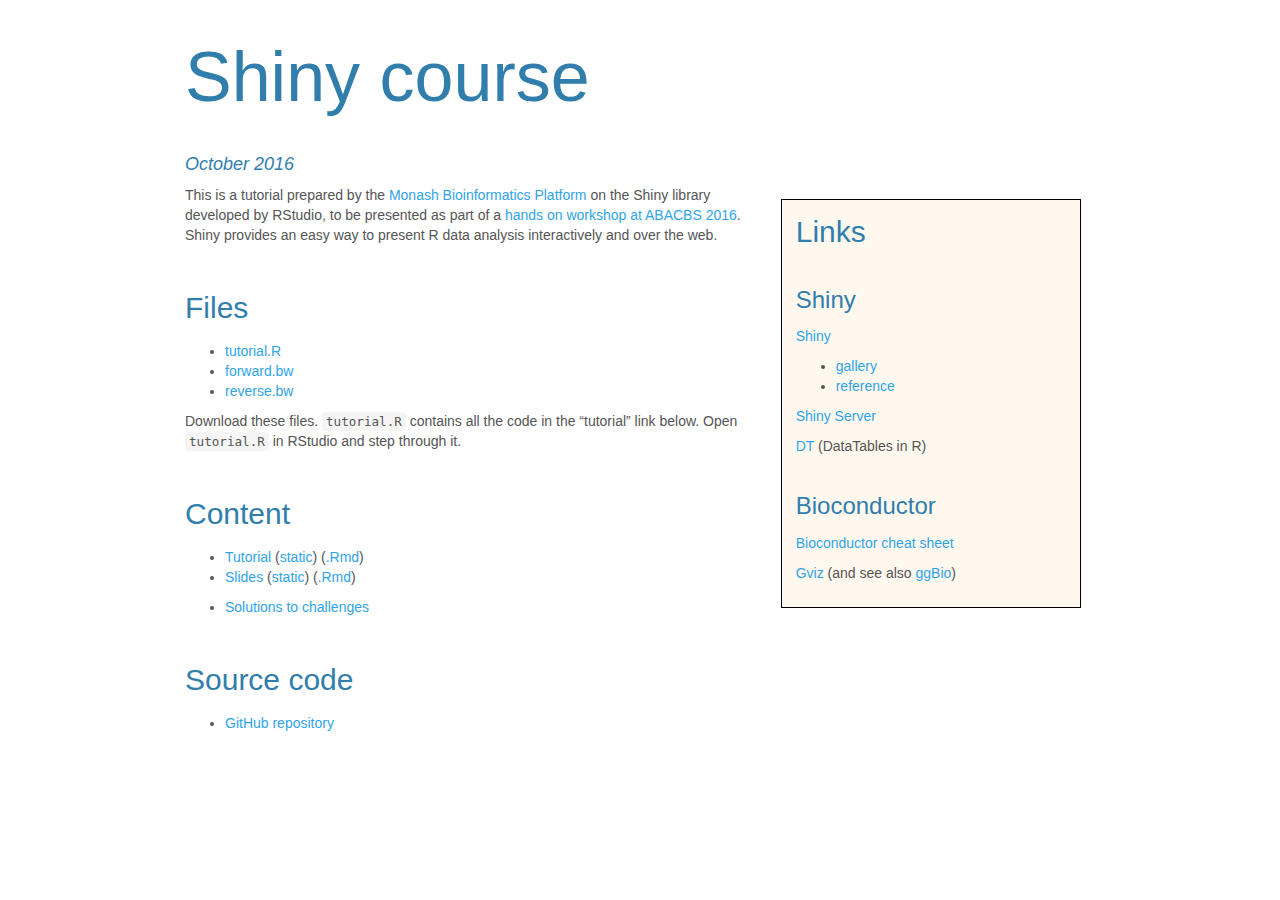
==== commit c6daafc9: "Add solutions" ====
--- a/index.html
+++ b/index.html
@@ -11,11 +11,11 @@
 
 
 
-<title>Shiny tutorial</title>
+<title>Shiny course</title>
 
 <script src="[data-uri]"></script>
 <meta name="viewport" content="width=device-width, initial-scale=1" />
-<link href="data:text/css;charset=utf-8,html%7Bfont%2Dfamily%3Asans%2Dserif%3B%2Dwebkit%2Dtext%2Dsize%2Dadjust%3A100%25%3B%2Dms%2Dtext%2Dsize%2Dadjust%3A100%25%7Dbody%7Bmargin%3A0%7Darticle%2Caside%2Cdetails%2Cfigcaption%2Cfigure%2Cfooter%2Cheader%2Chgroup%2Cmain%2Cmenu%2Cnav%2Csection%2Csummary%7Bdisplay%3Ablock%7Daudio%2Ccanvas%2Cprogress%2Cvideo%7Bdisplay%3Ainline%2Dblock%3Bvertical%2Dalign%3Abaseline%7Daudio%3Anot%28%5Bcontrols%5D%29%7Bdisplay%3Anone%3Bheight%3A0%7D%5Bhidden%5D%2Ctemplate%7Bdisplay%3Anone%7Da%7Bbackground%2Dcolor%3Atransparent%7Da%3Aactive%2Ca%3Ahover%7Boutline%3A0%7Dabbr%5Btitle%5D%7Bborder%2Dbottom%3A1px%20dotted%7Db%2Cstrong%7Bfont%2Dweight%3A700%7Ddfn%7Bfont%2Dstyle%3Aitalic%7Dh1%7Bmargin%3A%2E67em%200%3Bfont%2Dsize%3A2em%7Dmark%7Bcolor%3A%23000%3Bbackground%3A%23ff0%7Dsmall%7Bfont%2Dsize%3A80%25%7Dsub%2Csup%7Bposition%3Arelative%3Bfont%2Dsize%3A75%25%3Bline%2Dheight%3A0%3Bvertical%2Dalign%3Abaseline%7Dsup%7Btop%3A%2D%2E5em%7Dsub%7Bbottom%3A%2D%2E25em%7Dimg%7Bborder%3A0%7Dsvg%3Anot%28%3Aroot%29%7Boverflow%3Ahidden%7Dfigure%7Bmargin%3A1em%2040px%7Dhr%7Bheight%3A0%3B%2Dwebkit%2Dbox%2Dsizing%3Acontent%2Dbox%3B%2Dmoz%2Dbox%2Dsizing%3Acontent%2Dbox%3Bbox%2Dsizing%3Acontent%2Dbox%7Dpre%7Boverflow%3Aauto%7Dcode%2Ckbd%2Cpre%2Csamp%7Bfont%2Dfamily%3Amonospace%2Cmonospace%3Bfont%2Dsize%3A1em%7Dbutton%2Cinput%2Coptgroup%2Cselect%2Ctextarea%7Bmargin%3A0%3Bfont%3Ainherit%3Bcolor%3Ainherit%7Dbutton%7Boverflow%3Avisible%7Dbutton%2Cselect%7Btext%2Dtransform%3Anone%7Dbutton%2Chtml%20input%5Btype%3Dbutton%5D%2Cinput%5Btype%3Dreset%5D%2Cinput%5Btype%3Dsubmit%5D%7B%2Dwebkit%2Dappearance%3Abutton%3Bcursor%3Apointer%7Dbutton%5Bdisabled%5D%2Chtml%20input%5Bdisabled%5D%7Bcursor%3Adefault%7Dbutton%3A%3A%2Dmoz%2Dfocus%2Dinner%2Cinput%3A%3A%2Dmoz%2Dfocus%2Dinner%7Bpadding%3A0%3Bborder%3A0%7Dinput%7Bline%2Dheight%3Anormal%7Dinput%5Btype%3Dcheckbox%5D%2Cinput%5Btype%3Dradio%5D%7B%2Dwebkit%2Dbox%2Dsizing%3Aborder%2Dbox%3B%2Dmoz%2Dbox%2Dsizing%3Aborder%2Dbox%3Bbox%2Dsizing%3Aborder%2Dbox%3Bpadding%3A0%7Dinput%5Btype%3Dnumber%5D%3A%3A%2Dwebkit%2Dinner%2Dspin%2Dbutton%2Cinput%5Btype%3Dnumber%5D%3A%3A%2Dwebkit%2Douter%2Dspin%2Dbutton%7Bheight%3Aauto%7Dinput%5Btype%3Dsearch%5D%7B%2Dwebkit%2Dbox%2Dsizing%3Acontent%2Dbox%3B%2Dmoz%2Dbox%2Dsizing%3Acontent%2Dbox%3Bbox%2Dsizing%3Acontent%2Dbox%3B%2Dwebkit%2Dappearance%3Atextfield%7Dinput%5Btype%3Dsearch%5D%3A%3A%2Dwebkit%2Dsearch%2Dcancel%2Dbutton%2Cinput%5Btype%3Dsearch%5D%3A%3A%2Dwebkit%2Dsearch%2Ddecoration%7B%2Dwebkit%2Dappearance%3Anone%7Dfieldset%7Bpadding%3A%2E35em%20%2E625em%20%2E75em%3Bmargin%3A0%202px%3Bborder%3A1px%20solid%20silver%7Dlegend%7Bpadding%3A0%3Bborder%3A0%7Dtextarea%7Boverflow%3Aauto%7Doptgroup%7Bfont%2Dweight%3A700%7Dtable%7Bborder%2Dspacing%3A0%3Bborder%2Dcollapse%3Acollapse%7Dtd%2Cth%7Bpadding%3A0%7D%40media%20print%7B%2A%2C%3Aafter%2C%3Abefore%7Bcolor%3A%23000%21important%3Btext%2Dshadow%3Anone%21important%3Bbackground%3A0%200%21important%3B%2Dwebkit%2Dbox%2Dshadow%3Anone%21important%3Bbox%2Dshadow%3Anone%21important%7Da%2Ca%3Avisited%7Btext%2Ddecoration%3Aunderline%7Da%5Bhref%5D%3Aafter%7Bcontent%3A%22%20%28%22%20attr%28href%29%20%22%29%22%7Dabbr%5Btitle%5D%3Aafter%7Bcontent%3A%22%20%28%22%20attr%28title%29%20%22%29%22%7Da%5Bhref%5E%3D%22javascript%3A%22%5D%3Aafter%2Ca%5Bhref%5E%3D%22%23%22%5D%3Aafter%7Bcontent%3A%22%22%7Dblockquote%2Cpre%7Bborder%3A1px%20solid%20%23999%3Bpage%2Dbreak%2Dinside%3Aavoid%7Dthead%7Bdisplay%3Atable%2Dheader%2Dgroup%7Dimg%2Ctr%7Bpage%2Dbreak%2Dinside%3Aavoid%7Dimg%7Bmax%2Dwidth%3A100%25%21important%7Dh2%2Ch3%2Cp%7Borphans%3A3%3Bwidows%3A3%7Dh2%2Ch3%7Bpage%2Dbreak%2Dafter%3Aavoid%7D%2Enavbar%7Bdisplay%3Anone%7D%2Ebtn%3E%2Ecaret%2C%2Edropup%3E%2Ebtn%3E%2Ecaret%7Bborder%2Dtop%2Dcolor%3A%23000%21important%7D%2Elabel%7Bborder%3A1px%20solid%20%23000%7D%2Etable%7Bborder%2Dcollapse%3Acollapse%21important%7D%2Etable%20td%2C%2Etable%20th%7Bbackground%2Dcolor%3A%23fff%21important%7D%2Etable%2Dbordered%20td%2C%2Etable%2Dbordered%20th%7Bborder%3A1px%20solid%20%23ddd%21important%7D%7D%40font%2Dface%7Bfont%2Dfamily%3A%27Glyphicons%20Halflings%27%3Bsrc%3Aurl%28data%3Aapplication%2Fvnd%2Ems%2Dfontobject%3Bbase64%2Cn04AAEFNAAACAAIABAAAAAAABQAAAAAAAAABAJABAAAEAExQAAAAAAAAAAIAAAAAAAAAAAEAAAAAAAAAJxJ%[base64]%2FSEdmjKHUbyow8ATBE40IvWA3vTu8LiABDQ%2BpexwUMcm1SMnNryctQSiI1K5ZnbOlXKmnVV5YvRe6RnNMFNCOs1KNVpn6yZhCJkRtVRNzEufeIq7HgSrcx4S8h%2Fv4vnrrKc6oCNxmSk2uKlZQHBii6iKFoH0746ThvkO1kJHlxjrkxs%2BLWORaDQBEtiYJIR5IB9Bi1UyL4Rmr0BNigNkMzlKQmnofBHviqVzUxwdMb3NdCn69hy%2BpRYVKGVS%2F1tnsqv4LL7wCCPZZAZPT4aCShHjHJVNuXbmMrY5LeQaGnvAkXlVrJgKRAUdFjrWEah9XebPeQMj7KS7DIBAFt8ycgC5PLGUOHSE3ErGZCiViNLL5ZARfywnCoZaKQCu6NuFX42AEeKtKUGnr%2FCm2Cy8tpFhBPMW5Fxi4Qm4TkDWh4IWFDClhU2hRWosUWqcKLlgyXB%2BlSHaWaHiWlBAR8SeSgSPCQxdVQgzUixWKSTrIQEbU94viDctkvX%2BVSjJuUmV8L4CXShI11esnp0pjWNZIyxKHS4wVQ2ime1P4RnhvGw0aDN1OLAXGERsB7buFpFGGBAre4QEQR0HOIO5oYH305G%2BKspT%2FFupEGGafCCwxSe6ZUa%2B073rXHnNdVXE6eWvibUS27XtRzkH838mYLMBmYysZTM0EM3A1fbpCBYFccN1B%2FEnCYu%2FTgCGmr7bMh8GfYL%2BBfcLvB0gRagC09w9elfldaIy%2FhNCBLRgBgtCC7jAF63wLSMAfbfAlEggYU0bUA7ACCJmTDpEmJtI78w4%2FBO7dN7JR7J7ZvbYaUbaILSQsRBiF3HGk5fEg6p9unwLvn98r%2BvnsV%2B372uf1xBLq4qU%2F45fTuqaAP%2BpssmCCCTF0mhEow8ZXZOS8D7Q85JsxZ%2BAzok7B7O%2Ff6J8AzYBySZQB%2FQHYUSA%2BEeQhEWiS6AIQzgcsDiER4MjgMBAWDV4AgQ3g1eBgIdweCQmCjJEMkJ%2BPKRWyFHHmg1Wi%2F6xzUgA0LREoKJChwnQa9B%2B5RQZRB3IlBlkAnxyQNaANwHMowzlYSMCBgnbpzvqpl0iTJNCQidDI9ZrSYNIRBhHtUa5YHMHxyGEik9hDE0AKj72AbTCaxtHPUaKZdAZSnQTyjGqGLsmBStCejApUhg4uBMU6mATujEl%2BKdDPbI6Ag4vLr%2BhjY6lbjBeoLKnZl0UZgRX8gTySOeynZVz1wOq7e1hFGYIq%2BMhrGxDLak0PrwYzSXtcuyhXEhwOYofiW%2BEcI%2Fjw8P6IY6ed%2BetAbuqKp5QIapT77LnAe505lMuqL79a0ut4rWexzFttsOsLDy7zvtQzcq3U1qabe7tB0wHWVXji%2BzDbo8x8HyIRUbXnwUcklFv51fvTymiV%2BMXLSmGH9d9%2BaXpD5X6lao41anWGig7IwIdnoBY2ht%2FpO9mClLo4NdXHAsefqWUKlXJkbqPOFhMoR4aiA1BXqhRNbB2Xwi%2B7u%2FjpAoOpKJ0UX24EsrzMfHXViakCNcKjBxuQX8BO0ZqjJ3xXzf%2B61t2VXOSgJ8xu65QKgtN6FibPmPYsXbJRHHqbgATcSZxBqGiDiU4NNNsYBsKD0MIP%2FOfKnlk%2FLkaid%[base64]%2FgFtuW0wR4cgd%2BZKesSV7QkNE2kw6AV4hoIuC02LGmTomyf8PiO6CZzOTLTPQ%2BHW06H%2Btx%2BbQ8LmDYg1pTFrp2oJXgkZTyeRJZM0C8aE2LpFrNVDuhARsN543%2FFV6klQ6Tv1OoZGXLv0igKrl%2FCmJxRmX7JJbJ998VSIPQRyDBICzl4JJlYHbdql30NvYcOuZ7a10uWRrgoieOdgIm4rlq6vNOQBuqESLbXG5lzdJGHw2m0sDYmODXbYGTfSTGRKpssTO95fothJCjUGQgEL4yKoGAF%2F0SrpUDNn8CBgBcSDQByAeNkCXp4S4Ro2Xh4OeaGRgR66PVOsU8bc6TR5%[base64]%2F1SgRCJ1dk4UdBT7OoyuNgLs0oCd8RnrEIb6QdMxT2QjD4zMrJkfgx5aDMcA4orsTtKCqWb%2FVeyceqa5OGSmB28YwH4rFbkQaLoUN8OQQYnD3w2eXpI4ScQfbCUZiJ4yMOIKLyyTc7BQ4uXUw6Ee6%2FxM%2B4Y67ngNBknxIPwuppgIhFcwJyr6EIj%2BLzNj%2FmfR2vhhRlx0BILZoAYruF0caWQ7YxO66UmeguDREAFHYuC7HJviRgVO6ruJH59h%2FC%2FPkgSle8xNzZJULLWq9JMDTE2fjGE146a1Us6PZDGYle6ldWRqn%2FpdpgHKNGrGIdkRK%2BKPETT9nKT6kLyDI8xd9A1FgWmXWRAIHwZ37WyZHOVyCadJEmMVz0MadMjDrPho%2BEIochkVC2xgGiwwsQ6DMv2P7UXqT4x7CdcYGId2BJQQa85EQKmCmwcRejQ9Bm4oATENFPkxPXILHpMPUyWTI5rjNOsIlmEeMbcOCEqInpXACYQ9DDxmFo9vcmsDblcMtg4tqBerNngkIKaFJmrQAPnq1dEzsMXcwjcHdfdCibcAxxA%2Bq%2Fj9m3LM%2FO7WJka4tSidVCjsvo2lQ%2F2ewyoYyXwAYyr2PlRoR5MpgVmSUIrM3PQxXPbgjBOaDQFIyFMJvx3Pc5RSYj12ySVF9fwFPQu2e2KWVoL9q3Ayv3IzpGHUdvdPdrNUdicjsTQ2ISy7QU3DrEytIjvbzJnAkmANXjAFERA0MUoPF3%2F5KFmW14bBNOhwircYgMqoDpUMcDtCmBE82QM2YtdjVLB4kBuKho%2FbcwQdeboqfQartuU3CsCf%2BcXkgYAqp%2F0Ee3RorAZt0AvvOCSI4JICIlGlsV0bsSid%2FNIEALAAzb6HAgyWHBps6xAOwkJIGcB82CxRQq4sJf3FzA70A%2BTRqcqjEMETCoez3mkPcpnoALs0ugJY8kQwrC%[base64]%2FWDHA60cYFaI%2FPjpzquUqdaYGcIq%2BmLez3WLFFCtNBN2QJcrlcoELgiPku5R5dSlJFaCEqEZle1AQzAKC%2B1SotMcBNyQUFuRHRF6OlimSBgjZeTBCwLyc6A%2BP%2FoFRchXTz5ADknYJHxzrJ5pGuIKRQISU6WyKTBBjD8WozmVYWIsto1AS5rxzKlvJu4E%2FvwOiKxRtCWsDM%2BeTHUrmwrCK5BIfMzGkD%2B0Fk5LzBs0jMYXktNDblB06LMNJ09U8pzSLmo14MS0OMjcdrZ31pyQqxJJpRImlSvfYAK8inkYU52QY2FPEVsjoWewpwhRp5yAuNpkqhdb7ku9Seefl2D0B8SMTFD90xi4CSOwwZy9IKkpMtI3FmFUg3%2FkFutpQGNc3pCR7gvC4sgwbupDu3DyEN%2BW6YGLNM21jpB49irxy9BSlHrVDlnihGKHwPrbVFtc%2Bh1rVQKZduxIyojccZIIcOCmhEnC7UkY68WXKQgLi2JCDQkQWJRQuk60hZp0D3rtCTINSeY9Ej2kIKYfGxwOs4j9qMM7fYZiipzgcf7TamnehqdhsiMiCawXnz4xAbyCkLAx5EGbo3Ax1u3dUIKnTxIaxwQTHehPl3V491H0%2BbC5zgpGz7Io%2BmjdhKlPJ01EeMpM7UsRJMi1nGjmJg35i6bQBAAxjO%2FENJubU2mg3ONySEoWklCwdABETcs7ck3jgiuU9pcKKpbgn%2B3YlzV1FzIkB6pmEDOSSyDfPPlQskznctFji0kpgZjW5RZe6x9kYT4KJcXg0bNiCyif%2BpZACCyRMmYsfiKmN9tSO65F0R2OO6ytlEhY5Sj6uRKfFxw0ijJaAx%2Fk3QgnAFSq27%2F2i4GEBA%2BUvTJKK%2F9eISNvG46Em5RZfjTYLdeD8kdXHyrwId%2FDQZUaMCY4gGbke2C8vfjgV%2FY9kkRQOJIn%2FxM9INZSpiBnqX0Q9GlQPpPKAyO5y%2BW5NMPSRdBCUlmuxl40ZfMCnf2Cp044uI9WLFtCi4YVxKjuRCOBWIb4XbIsGdbo4qtMQnNOQz4XDSui7W%2FN6l54qOynCqD3DpWQ%2BmpD7C40D8BZEWGJX3tlAaZBMj1yjvDYKwCJBa201u6nBKE5UE%2B7QSEhCwrXfbRZylAaAkplhBWX50dumrElePyNMRYUrC99UmcSSNgImhFhDI4BXjMtiqkgizUGCrZ8iwFxU6fQ8GEHCFdLewwxYWxgScAYMdMLmcZR6b7rZl95eQVDGVoUKcRMM1ixXQtXNkBETZkVVPg8LoSrdetHzkuM7DjZRHP02tCxA1fmkXKF3VzfN1pc1cv%2F8lbTIkkYpqKM9VOhp65ktYk%2BQ46myFWBapDfyWUCnsnI00QTBQmuFjMZTcd0V2NQ768Fhpby04k2IzNR1wKabuGJqYWwSly6ocMFGTeeI%2BejsWDYgEvr66QgqdcIbFYDNgsm0x9UHY6SCd5%2B7tpsLpKdvhahIDyYmEJQCqMqtCF6UlrE5GXRmbu%[base64]%2FiOmsLtHSWNUWEGk9hScMPShasUA1AcHOtRZlqMeQ0OzYS9vQvYUjOLrzP07BUAFikcJNMi7gIxEw4pL1G54TcmmmoAQ5s7TGWErJZ2Io4yQ0ljRYhL8H5e62oDtLF8aDpnIvZ5R3GWJyAugdiiJW9hQAVTsnCBHhwu7rkBlBX6r3b7ejEY0k5GGeyKv66v%2B6dg7mcJTrWHbtMywbedYqCQ0FPwoytmSWsL8WTtChZCKKzEF7vP6De4x2BJkkniMgSdWhbeBSLtJZR9CTHetK1xb34AYIJ37OegYIoPVbXgJ%2FqDQK%2BbfCtxQRVKQu77WzOoM6SGL7MaZwCGJVk46aImai9fmam%2BWpHG%2B0BtQPWUgZ7RIAlPq6lkECUhZQ2gqWkMYKcYMYaIc4gYCDFHYa2d1nzp3%2BJ1eCBay8IYZ0wQRKGAqvCuZ%2FUgbQPyllosq%2BXtfKIZOzmeJqRazpmmoP%2F76YfkjzV2NlXTDSBYB04SVlNQsFTbGPk1t%2FI4Jktu0XSgifO2ozFOiwd%2F0SssJDn0dn4xqk4GDTTKX73%2FwQyBLdqgJ%2BWx6AQaba3BA9CKEzjtQYIfAsiYamapq80LAamYjinlKXUkxdpIDk0puXUEYzSalfRibAeDAKpNiqQ0FTwoxuGYzRnisyTotdVTclis1LHRQCy%2FqqL8oUaQzWRxilq5Mi0IJGtMY02cGLD69vGjkj3p6pGePKI8bkBv5evq8SjjyU04vJR2cQXQwSJyoinDsUJHCQ50jrFTT7yRdbdYQMB3MYCb6uBzJ9ewhXYPAIZSXfeEQBZZ3GPN3Nbhh%2FwkvAJLXnQMdi5NYYZ5GHE400GS5rXkOZSQsdZgIbzRnF9ueLnsfQ47wHAsirITnTlkCcuWWIUhJSbpM3wWhXNHvt2xUsKKMpdBSbJnBMcihkoDqAd1Zml%2FR4yrzow1Q2A5G%2Bkzo%2FRhRxQS2lCSDRV8LlYLBOOoo1bF4jwJAwKMK1tWLHlu9i0j4Ig8qVm6wE1DxXwAwQwsaBWUg2pOOol2dHxyt6npwJEdLDDVYyRc2D0HbcbLUJQj8gPevQBUBOUHXPrsAPBERICpnYESeu2OHotpXQxRGlCCtLdIsu23MhZVEoJg8Qumj%2FUMMc34IBqTKLDTp76WzL%2FdMjCxK7MjhiGjeYAC%2Fkj%2FjY%2FRde7hpSM1xChrog6yZ7OWTuD56xBJnGFE%2BpT2ElSyCnJcwVzCjkqeNLfMEJqKW0G7OFIp0G%2B9mh50I9o8k1tpCY0xYqFNIALgIfc2me4n1bmJnRZ89oepgLPT0NTMLNZsvSCZAc3TXaNB07vail36%2FdBySis4m9%2FDR8izaLJW6bWCkVgm5T%2Bius3ZXq4xI%2BGnbveLbdRwF2mNtsrE0JjYc1AXknCOrLSu7Te%2Fr4dPYMCl5qtiHNTn%2BTPbh1jCBHH%2BdMJNhwNgs3nT%2BOhQoQ0vYif56BMG6WowAcHR3DjQolxLzyVekHj00PBAaW7IIAF1EF%2BuRIWyXjQMAs2chdpaKPNaB%2BkSezYt0%2BCA04sOg5vx8Fr7Ofa9sUv87h7SLAUFSzbetCCZ9pmyLt6l6%2FTzoA1%2FZBG9bIUVHLAbi%2FkdBFgYGyGwRQGBpkqCEg2ah9UD6EedEcEL3j4y0BQQCiExEnocA3SZboh%2Bepgd3YsOkHskZwPuQ5OoyA0fTA5AXrHcUOQF%2BzkJHIA7PwCDk1gGVmGUZSSoPhNf%2BTklauz98QofOlCIQ%2FtCD4dosHYPqtPCXB3agggQQIqQJsSkB%2Bqn0rkQ1toJjON%2FOtCIB9RYv3PqRA4C4U68ZMlZn6BdgEvi2ziU%2BTQ6NIw3ej%2BAtDwMGEZk7e2IjxUWKdAxyaw9OCwSmeADTPPleyk6UhGDNXQb%2B%2BW6Uk4q6F7%2Frg6WVTo82IoCxSIsFDrav4EPHphD3u4hR53WKVvYZUwNCCeM4PMBWzK%2BEfIthZOkuAwPo5C5jgoZgn6dUdvx5rIDmd58cXXdKNfw3l%2BwM2UjgrDJeQHhbD7HW2QDoZMCujgIUkk5Fg8VCsdyjOtnGRx8wgKRPZN5dR0zPUyfGZFVihbFRniXZFOZGKPnEQzU3AnD1KfR6weHW2XS6KbPJxUkOTZsAB9vTVp3Le1F8q5l%2BDMcLiIq78jxAImD2pGFw0VHfRatScGlK6SMu8leTmhUSMy8Uhdd6xBiH3Gdman4tjQGLboJfqz6fL2WKHTmrfsKZRYX6BTDjDldKMosaSTLdQS7oDisJNqAUhw1PfTlnacCO8vl8706Km1FROgLDmudzxg%2BEWTiArtHgLsRrAXYWdB0NmToNCJdKm0KWycZQqb%2BMw76Qy29iQ5up%2FX7oyw8QZ75kP5F6iJAJz6KCmqxz8fEa%2FxnsMYcIO%2FvEkGRuMckhr4rIeLrKaXnmIzlNLxbFspOphkcnJdnz%2FChp%2FVlpj2P7jJQmQRwGnltkTV5dbF9fE3%2FfxoSqTROgq9wFUlbuYzYcasE0ouzBo%2BdDCDzxKAfhbAZYxQiHrLzV2iVexnDX%2FQnT1fsT%2Fxuhu1ui5qIytgbGmRoQkeQooO8eJNNZsf0iALur8QxZFH0nCMnjerYQqG1pIfjyVZWxhVRznmmfLG00BcBWJE6hzQWRyFknuJnXuk8A5FRDCulwrWASSNoBtR%2BCtGdkPwYN2o7DOw%2FVGlCZPusRBFXODQdUM5zeHDIVuAJBLqbO%2Ff9Qua%2BpDqEPk230Sob9lEZ8BHiCorjVghuI0lI4JDgHGRDD%2FprQ84B1pVGkIpVUAHCG%2Biz3Bn3qm2AVrYcYWhock4jso5%2BJ7HfHVj4WMIQdGctq3psBCVVzupQOEioBGA2Bk%2BUILT7%2BVoX5mdxxA5fS42gISQVi%2FHTzrgMxu0fY6hE1ocUwwbsbWcezrY2n6S8%2F6cxXkOH4prpmPuFoikTzY7T85C4T2XYlbxLglSv2uLCgFv8Quk%2FwdesUdWPeHYIH0R729JIisN9Apdd4eB10aqwXrPt%2BSu9mA8k8n1sjMwnfsfF2j3jMUzXepSHmZ%2FBfqXvzgUNQQWOXO8YEuFBh4QTYCkOAPxywpYu1VxiDyJmKVcmJPGWk%2Fgc3Pov02StyYDahwmzw3E1gYC9wkupyWfDqDSUMpCTH5e5N8B%2F%2FlHiMuIkTNw4USHrJU67bjXGqNav6PBuQSoqTxc8avHoGmvqNtXzIaoyMIQIiiUHIM64cXieouplhNYln7qgc4wBVAYR104kO%2BCvKqsg4yIUlFNThVUAKZxZt1XA34h3TCUUiXVkZ0w8Hh2R0Z5L0b4LZvPd%2Fp1gi%2F07h8qfwHrByuSxglc9cI4QIg2oqvC%2Fqm0i7tjPLTgDhoWTAKDO2ONW5oe%2B%2FeKB9vZB8K6C25yCZ9RFVMnb6NRdRjyVK57CHHSkJBfnM2%2Fj4ODUwRkqrtBBCrDsDpt8jhZdXoy%2F1BCqw3sSGhgGGy0a5Jw6BP%2FTExoCmNFYjZl248A0osgPyGEmRA%2BfAsqPVaNAfytu0vuQJ7rk3J4kTDTR2AlCHJ5cls26opZM4w3jMULh2YXKpcqGBtuleAlOZnaZGbD6DHzMd6i2oFeJ8z9XYmalg1Szd%2FocZDc1C7Y6vcALJz2lYnTXiWEr2wawtoR4g3jvWUU2Ngjd1cewtFzEvM1NiHZPeLlIXFbBPawxNgMwwAlyNSuGF3zizVeOoC9bag1qRAQKQE%2FEZBWC2J8mnXAN2aTBboZ7HewnObE8CwROudZHmUM5oZ%2FUgd%2FJZQK8lvAm43uDRAbyW8gZ%2BZGq0EVerVGUKUSm%2FIdn8AQHdR4m7bue88WBwft9mSCeMOt1ncBwziOmJYI2ZR7ewNMPiCugmSsE4EyQ%2BQATJG6qORMGd4snEzc6B4shPIo4G1T7PgSm8PY5eUkPdF8JZ0VBtadbHXoJgnEhZQaODPj2gpODKJY5Yp4DOsLBFxWbvXN755KWylJm%2BoOd4zEL9Hpubuy2gyyfxh8oEfFutnYWdfB8PdESLWYvSqbElP9qo3u6KTmkhoacDauMNNjj0oy40DFV7Ql0aZj77xfGl7TJNHnIwgqOkenruYYNo6h724%2BzUQ7%2BvkCpZB%2BpGA562hYQiDxHVWOq0oDQl%2FQsoiY%2BcuI7iWq%2FZIBtHcXJ7kks%2Bh2fCNUPA82BzjnqktNts%2BRLdk1VSu%2BtqEn7QZCCsvEqk6FkfiOYkrsw092J8jsfIuEKypNjLxrKA9kiA19mxBD2suxQKCzwXGws7kEJvlhUiV9tArLIdZW0IORcxEzdzKmjtFhsjKy%2F44XYXdI5noQoRcvjZ1RMPACRqYg2V1%2BOwOepcOknRLLFdYgTkT5UApt%2FJhLM3jeFYprZV%2BZow2g8fP%2BU68hkKFWJj2yBbKqsrp25xkZX1DAjUw52IMYWaOhab8Kp05VrdNftqwRrymWF4OQSjbdfzmRZirK8FMJELEgER2PHjEAN9pGfLhCUiTJFbd5LBkOBMaxLr%2FA1SY9dXFz4RjzoU9ExfJCmx%2FI9FKEGT3n2cmzl2X42L3Jh%2BAbQq6sA%2BSs1kitoa4TAYgKHaoybHUDJ51oETdeI%2F9ThSmjWGkyLi5QAGWhL0BG1UsTyRGRJOldKBrYJeB8ljLJHfATWTEQBXBDnQexOHTB%2BUn44zExFE4vLytcu5NwpWrUxO%2F0ZICUGM7hGABXym0V6ZvDST0E370St9MIWQOTWngeoQHUTdCJUP04spMBMS8LSker9cReVQkULFDIZDFPrhTzBl6sed9wcZQTbL%2BBDqMyaN3RJPh%2Fanbx%2BIv%2BqgQdAa3M9Z5JmvYlh4qop%2BHo1F1W5gbOE9YKLgAnWytXElU4G8GtW47lhgFE6gaSs%2Bgs37sFvi0PPVvA5dnCBgILTwoKd%2F%2BDoL9F6inlM7H4rOTzD79KJgKlZO%2FZgt22UsKhrAaXU5ZcLrAglTVKJEmNJvORGN1vqrcfSMizfpsgbIe9zno%2BgBoKVXgIL%2FVI8dB1O5o%2FR3Suez%2FgD7M781ShjKpIIORM%2FnxG%2BjjhhgPwsn2IoXsPGPqYHXA63zJ07M2GPEykQwJBYLK808qYxuIew4frk52nhCsnCYmXiR6CuapvE1IwRB4%2FQftDbEn%2BAucIr1oxrLabRj9q4ae0%2BfXkHnteAJwXRbVkR0mctVSwEbqhJiMSZUp9DNbEDMmjX22m3ABpkrPQQTP3S1sib5pD2VRKRd%2BeNAjLYyT0hGrdjWJZy24OYXRoWQAIhGBZRxuBFMjjZQhpgrWo8SiFYbojcHO8V5DyscJpLTHyx9Fimassyo5U6WNtquUMYgccaHY5amgR3PQzq3ToNM5ABnoB9kuxsebqmYZm0R9qxJbFXCQ1UPyFIbxoUraTJFDpCk0Wk9GaYJKz%2F6oHwEP0Q14lMtlddQsOAU9zlYdMVHiT7RQP3XCmWYDcHCGbVRHGnHuwzScA0BaSBOGkz3lM8CArjrBsyEoV6Ys4qgDK3ykQQPZ3hCRGNXQTNNXbEb6tDiTDLKOyMzRhCFT%2BmAUmiYbV3YQVqFVp9dorv%2BTsLeCykS2b5yyu8AV7IS9cxcL8z4Kfwp%2BxJyYLv1OsxQCZwTB4a8BZ%2F5EdxTBJthApqyfd9u3ifr%2FWILTqq5VqgwMT9SOxbSGWLQJUUWCVi4k9tho9nEsbUh7U6NUsLmkYFXOhZ0kmamaJLRNJzSj%2Fqn4Mso6zb6iLLBXoaZ6AqeWCjHQm2lztnejYYM2eubnpBdKVLORZhudH3JF1waBJKA9%2BW8EhMj3Kzf0L4vi4k6RoHh3Z5YgmSZmk6ns4fjScjAoL8GoOECgqgYEBYUGFVO4FUv4%2FYtowhEmTs0vrvlD%2FCrisnoBNDAcUi%2FteY7OctFlmARQzjOItrrlKuPO6E2Ox93L4O%2F4DcgV%2FdZ7qR3VBwVQxP1GCieA4RIpweYJ5FoYrHxqRBdJjnqbsikA2Ictbb8vE1GYIo9dacK0REgDX4smy6GAkxlH1yCGGsk%2BtgiDhNKuKu3yNrMdxafmKTF632F8Vx4BNK57GvlFisrkjN9WDAtjsWA0ENT2e2nETUb%2Fn7qwhvGnrHuf5bX6Vh%2Fn3xffU3PeHdR%2BFA92i6ufT3AlyAREoNDh6chiMWTvjKjHDeRhOa9YkOQRq1vQXEMppAQVwHCuIcV2g5rBn6GmZZpTR7vnSD6ZmhdSl176gqKTXu5E%2BYbfL0adwNtHP7dT7t7b46DVZIkzaRJOM%2BS6KcrzYVg%2BT3wSRFRQashjfU18NutrKa%2F7PXbtuJvpIjbgPeqd%2BpjmRw6YKpnANFSQcpzTZgpSNJ6J7uiagAbir%2F8tNXJ%2FOsOnRh6iuIexxrmkIneAgz8QoLmiaJ8sLQrELVK2yn3wOHp57BAZJhDZjTBzyoRAuuZ4eoxHruY1pSb7qq79cIeAdOwin4GdgMeIMHeG%2BFZWYaiUQQyC5b50zKjYw97dFjAeY2I4Bnl105Iku1y0lMA1ZHolLx19uZnRdILcXKlZGQx%2FGdEqSsMRU1BIrFqRcV1qQOOHyxOLXEGcbRtAEsuAC2V4K3p5mFJ22IDWaEkk9ttf5Izb2LkD1MnrSwztXmmD%2FQi%2FEmVEFBfiKGmftsPwVaIoZanlKndMZsIBOskFYpDOq3QUs9aSbAAtL5Dbokus2G4%2FasthNMK5UQKCOhU97oaOYNGsTah%2BjfCKsZnTRn5TbhFX8ghg8CBYt%2FBjeYYYUrtUZ5jVij%2Fop7V5SsbA4mYTOwZ46hqdpbB6Qvq3AS2HHNkC15pTDIcDNGsMPXaBidXYPHc6PJAkRh29Vx8KcgX46LoUQBhRM%2B3SW6Opll%2FwgxxsPgKJKzr5QCmwkUxNbeg6Wj34SUnEzOemSuvS2OetRCO8Tyy%2BQbSKVJcqkia%2BGvDefFwMOmgnD7h81TUtMn%2BmRpyJJ349HhAnoWFTejhpYTL9G8N2nVg1qkXBeoS9Nw2fB27t7trm7d%2FQK7Cr4uoCeOQ7%2F8JfKT77KiDzLImESHw%2F0wf73QeHu74hxv7uihi4fTX%2BXEwAyQG3264dwv17aJ5N335Vt9sdrAXhPOAv8JFvzqyYXwfx8WYJaef1gMl98JRFyl5Mv5Uo%2FoVH5ww5OzLFsiTPDns7fS6EURSSWd%2F92BxMYQ8sBaH%2Bj%2BwthQPdVgDGpTfi%2BJQIWMD8xKqULliRH01rTeyF8x8q%2FGBEEEBrAJMPf25UQwi0b8tmqRXY7kIvNkzrkvRWLnxoGYEJsz8u4oOyMp8cHyaybb1HdMCaLApUE%2B%2F7xLIZGP6H9xuSEXp1zLIdjk5nBaMuV%2FyTDRRP8Y2ww5RO6d2D94o%2B6ucWIqUAvgHIHXhZsmDhjVLczmZ3ca0Cb3PpKwt2UtHVQ0BgFJsqqTsnzZPlKahRUkEu4qmkJt%2Bkqdae76ViWe3STan69yaF9%2BfESD2lcQshLHWVu4ovItXxO69bqC5p1nZLvI8NdQB9s9UNaJGlQ5mG947ipdDA0eTIw%2FA1zEdjWquIsQXXGIVEH0thC5M%2BW9pZe7IhAVnPJkYCCXN5a32HjN6nsvokEqRS44tGIs7s2LVTvcrHAF%2BRVmI8L4HUYk4x%2B67AxSMJKqCg8zrGOgvK9kNMdDrNiUtSWuHFpC8%2Fp5qIQrEo%2FH%2B1l%2F0cAwQ2nKmpWxKcMIuHY44Y6DlkpO48tRuUGBWT0FyHwSKO72Ud%2BtJUfdaZ4CWNijzZtlRa8%2BCkmO%2FEwHYfPZFU%2FhzjFWH7vnzHRMo%2BaF9u8qHSAiEkA2HjoNQPEwHsDKOt6hOoK3Ce%2F%2B%2F9boMWDa44I6FrQhdgS7OnNaSzwxWKZMcyHi6LN4WC6sSj0qm2PSOGBTvDs%2FGWJS6SwEN%2FULwpb4LQo9fYjUfSXRwZkynUazlSpvX9e%2BG2zor8l%2BYaMxSEomDdLHGcD6YVQPegTaA74H8%2BV4WvJkFUrjMLGLlvSZQWvi8%2FQA7yzQ8GPno%2F%2F5SJHRP%2FOqKObPCo81s%2F%2B6WgLqykYpGAgQZhVDEBPXWgU%2FWzFZjKUhSFInufPRiMAUULC6T11yL45ZrRoB4DzOyJShKXaAJIBS9wzLYIoCEcJKQW8GVCx4fihqJ6mshBUXSw3wWVj3grrHQlGNGhIDNNzsxQ3M%2BGWn6ASobIWC%2BLbYOC6UpahVO13Zs2zOzZC8z7FmA05JhUGyBsF4tsG0drcggIFzgg%2Fkpf3%2BCnAXKiMgIE8Jk%2FMhpkc8DUJEUzDSnWlQFme3d0sHZDrg7LavtsEX3cHwjCYA17pMTfx8Ajw9hHscN67hyo%2BRJQ4458RmPywXykkVcW688oVUrQhahpPRvTWPnuI0B%2BSkQu7dCyvLRyFYlC1LG1gRCIvn3rwQeINzZQC2KXq31FaR9UmVV2QeGVqBHjmE%2BVMd3b1fhCynD0pQNhCG6%2FWCDbKPyE7NRQzL3BzQAJ0g09aUzcQA6mUp9iZFK6Sbp%2FYbHjo%2B%2B7%2FWj8S4YNa%2BZdqAw1hDrKWFXv9%2BzaXpf8ZTDSbiqsxnwN%2FCzK5tPkOr4tRh2kY3Bn9JtalbIOI4b3F7F1vPQMfoDcdxMS8CW9m%2FNCW%2FHILTUVWQIPiD0j1A6bo8vsv6P1hCESl2abrSJWDrq5sSzUpwoxaCU9FtJyYH4QFMxDBpkkBR6kn0LMPO%2B5EJ7Z6bCiRoPedRZ%2FP0SSdii7ZnPAtVwwHUidcdyspwncz5uq6vvm4IEDbJVLUFCn%2FLvIHfooUBTkFO130FC7CmmcrKdgDJcid9mvVzsDSibOoXtIf9k6ABle3PmIxejodc4aob0QKS432srrCMndbfD454q52V01G4q913mC5HOsTzWF4h2No1av1VbcUgWAqyoZl%2B11PoFYnNv2HwAODeNRkHj%2B8SF1fcvVBu6MrehHAZK1Gm69ICcTKizykHgGFx7QdowTVAsYEF2tVc0Z6wLryz2FI1sc5By2znJAAmINndoJiB4sfPdPrTC8RnkW7KRCwxC6YvXg5ahMlQuMpoCSXjOlBy0Kij%2BbsCYPbGp8BdCBiLmLSAkEQRaieWo1SYvZIKJGj9Ur%2FeWHjiB7SOVdqMAVmpBvfRiebsFjger7DC%2B8kRFGtNrTrnnGD2GAJb8rQCWkUPYHhwXsjNBSkE6lGWUj5QNhK0DMNM2l%2BkXRZ0KLZaGsFSIdQz%2FHXDxf3%2FTE30%2BDgBKWGWdxElyLccJfEpjsnszECNoDGZpdwdRgCixeg9L4EPhH%2BRptvRMVRaahu4cySjS3P5wxAUCPkmn%2BrhyASpmiTaiDeggaIxYBmtLZDDhiWIJaBgzfCsAGUF1Q1SFZYyXDt9skCaxJsxK2Ms65dmdp5WAZyxik%2FzbrTQk5KmgxCg%2Ff45L0jywebOWUYFJQAJia7XzCV0x89rpp%2Ff3AVWhSPyTanqmik2SkD8A3Ml4NhIGLAjBXtPShwKYfi2eXtrDuKLk4QlSyTw1ftXgwqA2jUuopDl%2B5tfUWZNwBpEPXghzbBggYCw%2Fdhy0ntds2yeHCDKkF%2FYxQjNIL%2FF%2F37jLPHCKBO9ibwYCmuxImIo0ijV2Wbg3kSN2psoe8IsABv3RNFaF9uMyCtCYtqcD%2BqNOhwMlfARQUdJ2tUX%2BMNJqOwIciWalZsmEjt07tfa8ma4cji9sqz%2BQ9hWfmMoKEbIHPOQORbhQRHIsrTYlnVTNvcq1imqmmPDdVDkJgRcTgB8Sb6epCQVmFZe%2BjGDiNJQLWnfx%2BdrTKYjm0G8yH0ZAGMWzEJhUEQ4Maimgf%2Fbkvo8PLVBsZl152y5S8%2BHRDfZIMCbYZ1WDp4yrdchOJw8k6R%2B%2F2pHmydK4NIK2PHdFPHtoLmHxRDwLFb7eB%2BM4zNZcB9NrAgjVyzLM7xyYSY13ykWfIEEd2n5%2FiYp3ZdrCf7fL%2Ben%2BsIJu2W7E30MrAgZBD1rAAbZHPgeAMtKCg3NpSpYQUDWJu9bT3V7tOKv%2BNRiJc8JAKqqgCA%2FPNRBR7ChpiEulyQApMK1AyqcWnpSOmYh6yLiWkGJ2mklCSPIqN7UypWj3dGi5MvsHQ87MrB4VFgypJaFriaHivwcHIpmyi5LhNqtem4q0n8awM19Qk8BOS0EsqGscuuydYsIGsbT5GHnERUiMpKJl4ON7qjB4fEqlGN%2FhCky89232UQCiaeWpDYCJINXjT6xl4Gc7DxRCtgV0i1ma4RgWLsNtnEBRQFqZggCLiuyEydmFd7WlogpkCw5G1x4ft2psm3KAREwVwr1Gzl6RT7FDAqpVal34ewVm3VH4qn5mjGj%2BbYL1NgfLNeXDwtmYSpwzbruDKpTjOdgiIHDVQSb5%2FzBgSMbHLkxWWgghIh9QTFSDILixVwg0Eg1puooBiHAt7DzwJ7m8i8%2Fi%2BjHvKf0QDnnHVkVTIqMvIQImOrzCJwhSR7qYB5gSwL6aWL9hERHCZc4G2%2BJrpgHNB8eCCmcIWIQ6rSdyPCyftXkDlErUkHafHRlkOIjxGbAktz75bnh50dU7YHk%2BMz7wwstg6RFZb%2BTZuSOx1qqP5C66c0mptQmzIC2dlpte7vZrauAMm%2F7RfBYkGtXWGiaWTtwvAQiq2oD4YixPLXE2khB2FRaNRDTk%2B9sZ6K74Ia9VntCpN4BhJGJMT4Z5c5FhSepRCRWmBXqx%2BwhVZC4me4saDs2iNqXMuCl6iAZflH8fscC1sTsy4PHeC%2BXYuqMBMUun5YezKbRKmEPwuK%2BCLzijPEQgfhahQswBBLfg%[base64]%2BRCMlDDbElcjaROLDoualmUIQ88Kekk3iM4OQrADcxi3rJguS4MOIBIgKgXrjd1WkbCdqxJk%2F4efRIFsavZA7KvvJQqp3Iid5Z0NFc5aiMRzGN3vrpBzaMy4JYde3wr96PjN90AYOIbyp6T4zj8LoE66OGcX1Ef4Z3KoWLAUF4BTg7ug%2FAbkG5UNQXAMkQezujSHeir2uTThgd3gpyzDrbnEdDRH2W7U6PeRvBX1ZFMP5RM%2BZu6UUZZD8hDPHldVWntTCNk7To8IeOW9yn2wx0gmurwqC60AOde4r3ETi5pVMSDK8wxhoGAoEX9NLWHIR33VbrbMveii2jAJlrxwytTHbWNu8Y4N8vCCyZjAX%2FpcsfwXbLze2%2BD%2Bu33OGBoJyAAL3jn3RuEcdp5If8O%2Ba4NKWvxOTyDltG0IWoHhwVGe7dKkCWFT%2B%2Btm%2BhaBCikRUUMrMhYKZJKYoVuv%2FbsJzO8DwfVIInQq3g3BYypiz8baogH3r3GwqCwFtZnz4xMjAVOYnyOi5HWbFA8n0qz1OjSpHWFzpQOpvkNETZBGpxN8ybhtqV%2FDMUxd9uFZmBfKXMCn%2FSqkWJyKPnT6lq%2B4zBZni6fYRByJn6OK%2BOgPBGRAJluwGSk4wxjOOzyce%2FPKODwRlsgrVkdcsEiYrqYdXo0Er2GXi2GQZd0tNJT6c9pK1EEJG1zgDJBoTVuCXGAU8BKTvCO%2FcEQ1Wjk3Zzuy90JX4m3O5IlxVFhYkSUwuQB2up7jhvkm%2BbddRQu5F9s0XftGEJ9JSuSk%2BZachCbdU45fEqbugzTIUokwoAKvpUQF%2FCvLbWW5BNQFqFkJg2f30E%2F48StNe5QwBg8zz3YAJ82FZoXBxXSv4QDooDo79NixyglO9AembuBcx5Re3CwOKTHebOPhkmFC7wNaWtoBhFuV4AkEuJ0J%2B1pT0tLkvFVZaNzfhs%2FKd3%2BA9YsImlO4XK4vpCo%2FelHQi%2F9gkFg07xxnuXLt21unCIpDV%2BbbRxb7FC6nWYTsMFF8%2B1LUg4JFjVt3vqbuhHmDKbgQ4e%2BRGizRiO8ky05LQGMdL2IKLSNar0kNG7lHJMaXr5mLdG3nykgj6vB%2FKVijd1ARWkFEf3yiUw1v%2FWaQivVUpIDdSNrrKbjO5NPnxz6qTTGgYg03HgPhDrCFyYZTi3XQw3HXCva39mpLNFtz8AiEhxAJHpWX13gCTAwgm9YTvMeiqetdNQv6IU0hH0G%2BZManTqDLPjyrOse7WiiwOJCG%[base64]%2F6gQKuihPtiUtlCQVPohUgzfezTg8o1b3n9pNZeco1QucaoXe40Fa5JYhqdTspFmxGtW9h5ezLFZs3j%2FN46f%2BS2rjYNC2JySXrnSAFhvAkz9a5L3pza8eYKHNoPrvBRESpxYPJdKVUxBE39nJ1chrAFpy4MMkf0qKgYALctGg1DQI1kIymyeS2AJNT4X240d3IFQb%2F0jQbaHJ2YRK8A%2Bls6WMhWmpCXYG5jqapGs5%2FeOJErxi2%2F2KWVHiPellTgh%2FfNl%2F2KYPKb7DUcAg%2BmCOPQFCiU9Mq%2FWLcU1xxC8aLePFZZlE%2BPCLzf7ey46INWRw2kcXySR9FDgByXzfxiNKwDFbUSMMhALPFSedyjEVM5442GZ4hTrsAEvZxIieSHGSgkwFh%2FnFNdrrFD4tBH4Il7fW6ur4J8Xaz7RW9jgtuPEXQsYk7gcMs2neu3zJwTyUerHKSh1iTBkj2YJh1SSOZL5pLuQbFFAvyO4k1Hxg2h99MTC6cTUkbONQIAnEfGsGkNFWRbuRyyaEZInM5pij73EA9rPIUfU4XoqQpHT9THZkW%2BoKFLvpyvTBMM69tN1Ydwv1LIEhHsC%2BueVG%2Bw%2BkyCPsvV3erRikcscHjZCkccx6VrBkBRusTDDd8847GA7p2Ucy0y0HdSRN6YIBciYa4vuXcAZbQAuSEmzw%2BH%2FAuOx%2BaH%2BtBL88H57D0MsqyiZxhOEQkF%2F8DR1d2hSPMj%2FsNOa5rxcUnBgH8ictv2J%2Bcb4BA4v3MCShdZ2vtK30vAwkobnEWh7rsSyhmos3WC93Gn9C4nnAd%2FPjMMtQfyDNZsOPd6XcAsnBE%2FmRHtHEyJMzJfZFLE9OvQa0i9kUmToJ0ZxknTgdl%2FXPV8xoh0K7wNHHsnBdvFH3sv52lU7UFteseLG%2FVanIvcwycVA7%2BBE1Ulyb20BvwUWZcMTKhaCcmY3ROpvonVMV4N7yBXTL7IDtHzQ4CCcqF66LjF3xUqgErKzolLyCG6Kb7irP%2FMVTCCwGRxfrPGpMMGvPLgJ881PHMNMIO09T5ig7AzZTX%2F5PLlwnJLDAPfuHynSGhV4tPqR3gJ4kg4c06c%2FF1AcjGytKm2Yb5jwMotF7vro4YDLWlnMIpmPg36NgAZsGA0W1spfLSue4xxat0Gdwd0lqDBOgIaMANykwwDKejt5YaNtJYIkrSgu0KjIg0pznY0SCd1qlC6R19g97UrWDoYJGlrvCE05J%2F5wkjpkre727p5PTRX5FGrSBIfJqhJE%2FIS876PaHFkx9pGTH3oaY3jJRvLX9Iy3Edoar7cFvJqyUlOhAEiOSAyYgVEGkzHdug%2BoRHIEOXAExMiTSKU9A6nmRC8mp8iYhwWdP2U%[base64]%2FBQQp1sWlNolpIu4ekxUTBV7NmxOFKEBmmN%2BnA7pvF78%2FRII5ZHA09OAiE%2F66MF6HQ%2BqVEJCHxwymukkNvzqHEh52dULPbVasfQMgTDyBZzx4007YiKdBuUauQOt27Gmy8ISclPmEUCIcuLbkb1mzQSqIa3iE0PJh7UMYQbkpe%2BhXjTJKdldyt2mVPwywoODGJtBV1lJTgMsuSQBlDMwhEKIfrvsxGQjHPCEfNfMAY2oxvyKcKPUbQySkKG6tj9AQyEW3Q5rpaDJ5Sns9ScLKeizPRbvWYAw4bXkrZdmB7CQopCH8NAmqbuciZChHN8lVGaDbCnmddnqO1PQ4ieMYfcSiBE5zzMz%2BJV%2F4eyzrzTEShvqSGzgWimkNxLvUj86iAwcZuIkqdB0VaIB7wncLRmzHkiUQpPBIXbDDLHBlq7vp9xwuC9AiNkIptAYlG7Biyuk8ILdynuUM1cHWJgeB%2BK3wBP%2FineogxkvBNNQ4AkW0hvpBOQGFfeptF2YTR75MexYDUy7Q%2F9uocGsx41O4IZhViw%2F2FvAEuGO5g2kyXBUijAggWM08bRhXg5ijgMwDJy40QeY%2FcQpUDZiIzmvskQpO5G1zyGZA8WByjIQU4jRoFJt56behxtHUUE%2Fom7Rj2psYXGmq3llVOCgGYKNMo4pzwntITtapDqjvQtqpjaJwjHmDzSVGLxMt12gEXAdLi%2FcaHSM3FPRGRf7dB7YC%2BcD2ho6oL2zGDCkjlf%2FDFoQVl8GS%2F56wur3rdV6ggtzZW60MRB3g%2BU1W8o8cvqIpMkctiGVMzXUFI7FacFLrgtdz4mTEr4aRAaQ2AFQaNeG7GX0yOJgMRYFziXdJf24kg%2FgBQIZMG%2FYcPEllRTVNoDYR6oSJ8wQNLuihfw81UpiKPm714bZX1KYjcXJdfclCUOOpvTxr9AAJevTY4HK%2FG7F3mUc3GOAKqh60zM0v34v%2BELyhJZqhkaMA8UMMOU90f8RKEJFj7EqepBVwsRiLbwMo1J2zrE2UYJnsgIAscDmjPjnzI8a719Wxp757wqmSJBjXowhc46QN4RwKIxqEE6E5218OeK7RfcpGjWG1jD7qND%2B%2FGTk6M56Ig4yMsU6LUW1EWE%2BfIYycVV1thldSlbP6ltdC01y3KUfkobkt2q01YYMmxpKRvh1Z48uNKzP%2FIoRIZ%2FF6buOymSnW8gICitpJjKWBscSb9JJKaWkvEkqinAJ2kowKoqkqZftRqfRQlLtKoqvTRDi2vg%2FRrPD%2Fd3a09J8JhGZlEkOM6znTsoMCsuvTmywxTCDhw5dd0GJOHCMPbsj3QLkTE3MInsZsimDQ3HkvthT7U9VA4s6G07sID0FW4SHJmRGwCl%2BMu4xf0ezqeXD2PtPDnwMPo86sbwDV%2B9PWcgFcARUVYm3hrFQrHcgMElFGbSM2A1zUYA3baWfheJp2AINmTJLuoyYD%2FOwA4a6V0ChBN97E8YtDBerUECv0u0TlxR5yhJCXvJxgyM73Bb6pyq0jTFJDZ4p1Am1SA6sh8nADd1hAcGBMfq4d%2FUfwnmBqe0Jun1n1LzrgKuZMAnxA3NtCN7Klf4BH%2B14B7ibBmgt0TGUafVzI4uKlpF7v8NmgNjg90D6QE3tbx8AjSAC%2BOA1YJvclyPKgT27QpIEgVYpbPYGBsnyCNrGz9XUsCHkW1QAHgL2STZk12QGqmvAB0NFteERkvBIH7INDsNW9KKaAYyDMdBEMzJiWaJHZALqDxQDWRntumSDPcplyFiI1oDpT8wbwe01AHhW6%2BvAUUBoGhY3CT2tgwehdPqU%2F4Q7ZLYvhRl%2FogOvR9O2%2BwkkPKW5vCTjD2fHRYXONCoIl4Jh1bZY0ZE1O94mMGn%2FdFSWBWzQ%2FVYk%2BGezi46RgiDv3EshoTmMSlioUK6MQEN8qeyK6FRninyX8ZPeUWjjbMJChn0n%2FyJvrq5bh5UcCAcBYSafTFg7p0jDgrXo2QWLb3WpSOET%2FHh4oSadBTvyDo10IufLzxiMLAnbZ1vcUmj3w7BQuIXjEZXifwukVxrGa9j%2BDXfpi12m1RbzYLg9J2wFergEwOxFyD0%2FJstNK06ZN2XdZSGWxcJODpQHOq4iKqjqkJUmPu1VczL5xTGUfCgLEYyNBCCbMBFT%2FcUP6pE%2FmujnHsSDeWxMbhrNilS5MyYR0nJyzanWXBeVcEQrRIhQeJA6Xt4f2eQESNeLwmC10WJVHqwx8SSyrtAAjpGjidcj1E2FYN0LObUcFQhafUKTiGmHWRHGsFCB%2BHEXgrzJEB5bp0QiF8ZHh11nFX8AboTD0PS4O1LqF8XBks2MpjsQnwKHF6HgaKCVLJtcr0XjqFMRGfKv8tmmykhLRzu%2BvqQ02%2BKpJBjaLt9ye1Ab%2BBbEBhy4EVdIJDrL2naV0o4wU8YZ2Lq04FG1mWCKC%2BUwkXOoAjneU%2FxHplMQo2cXUlrVNqJYczgYlaOEczVCs%2FOCgkyvLmTmdaBJc1iBLuKwmr6qtRnhowngsDxhzKFAi02tf8bmET8BO27ovJKF1plJwm3b0JpMh38%2BxsrXXg7U74QUM8ZCIMOpXujHntKdaRtsgyEZl5MClMVMMMZkZLNxH9%2Bb8fH6%2Bb8Lev30A9TuEVj9CqAdmwAAHBPbfOBFEATAPZ2CS0OH1Pj%2F0Q7PFUcC8hDrxESWdfgFRm%2B7vvWbkEppHB4T%2F1ApWnlTIqQwjcPl0VgS1yHSmD0OdsCVST8CQVwuiew1Y%2Bg3QGFjNMzwRB2DSsAk26cmA8lp2wIU4p93AUBiUHFGOxOajAqD7Gm6NezNDjYzwLOaSXRBYcWipTSONHjUDXCY4mMI8XoVCR%2FRrs%2FJLKXgEx%2BqkmeDlFOD1%2FyTQNDClRuiUyKYCllfMiQiyFkmuTz2vLsBNyRW%2Bxz%2B5FElFxWB28VjYIGZ0Yd%2B5wIjkcoMaggxswbT0pCmckRAErbRlIlcOGdBo4djTNO8FAgQ%2BlT6vPS60BwTRSUAM3ddkEAZiwtEyArrkiDRnS7LJ%2B2hwbzd2YDQagSgACpsovmjil5wfPuXq3GuH0CyE7FK3M4FgRaFoIkaodORrPx1%2BJpI9psyNYIFuJogZa0%2F1AhOWdlHQxdAgbwacsHqPZo8u%2FngAH2GmaTdhYnBfSDbBfh8CHq6Bx5bttP2%2BRdM%2BMAaYaZ0Y%2FADkbNCZuAyAVQa2OcXOeICmDn9Q%2FeFkDeFQg5MgHEDXq%2FtVjj%2Bjtd26nhaaolWxs1ixSUgOBwrDhRIGOLyOVk2%2FBc0UxvseQCO2pQ2i%2BKrfhu%2FWeBovNb5dJxQtJRUDv2mCwYVpNl2efQM9xQHnK0JwLYt%2FU0Wf%2BphiA4uw8G91slC832pmOTCAoZXohg1fewCZqLBhkOUBofBWpMPsqg7XEXgPfAlDo2U5WXjtFdS87PIqClCK5nW6adCeXPkUiTGx0emOIDQqw1yFYGHEVx20xKjJVYe0O8iLmnQr3FA9nSIQilUKtJ4ZAdcTm7%2BExseJauyqo30hs%2B1qSW211A1SFAOUgDlCGq7eTIcMAeyZkV1SQJ4j%2Fe1Smbq4HcjqgFbLAGLyKxlMDMgZavK5NAYH19Olz3la%2FQCTiVelFnU6O%2FGCvykqS%2FwZJDhKN9gBtSOp%2F1SP5VRgJcoVj%2Bkmf2wBgv4gjrgARBWiURYx8xENV3bEVUAAWWD3dYDKAIWk5opaCFCMR5ZjJExiCAw7gYiSZ2rkyTce4eNMY3lfGn%2B8p6%2BvBckGlKEXnA6Eota69OxDO9oOsJoy28BXOR0UoXNRaJD5ceKdlWMJlOFzDdZNpc05tkMGQtqeNF2lttZqNco1VtwXgRstLSQ6tSPChgqtGV5h2DcDReIQadaNRR6AsAYKL5gSFsCJMgfsaZ7DpKh8mg8Wz8V7H%2BgDnLuMxaWEIUPevIbClgap4dqmVWSrPgVYCzAoZHIa5z2Ocx1D%2FGvDOEqMOKLrMefWIbSWHZ6jbgA8qVBhYNHpx0P%2BjAgN5TB3haSifDcApp6yymEi6Ij%2FGsEpDYUgcHATJUYDUAmC1SCkJ4cuZXSAP2DEpQsGUjQmKJfJOvlC2x%2FpChkOyLW7KEoMYc5FDC4v2FGqSoRWiLsbPCiyg1U5yiHZVm1XLkHMMZL11%2Fyxyw0UnGig3MFdZklN5FI%2FqiT65T%2BjOXOdO7XbgWurOAZR6Cv9uu1cm5LjkXX4xi6mWn5r5NjBS0gTliHhMZI2WNqSiSphEtiCAwnafS11JhseDGHYQ5%2BbqWiAYiAv6Jsf79%2FVUs4cIl%2Bn6%2BWOjcgB%2F2l5TreoAV2717JzZbQIR0W1cl%[base64]%2FPhoawJDrGAP0JYWHgAVUByo%2FbGdiv2T2EMg8gsS14%2FrAdzlOYazFE7w4OzxeKiWdm3nSOnQRRKXSlVo8HEAbBfyJMKqoq%2BSCcTSx5NDtbFwNlh8VhjGGDu7JG5%2FTAGAvniQSSUog0pNzTim8Owc6QTuSKSTXlQqwV3eiEnklS3LeSXYPXGK2VgeZBqNcHG6tZHvA3vTINhV0ELuQdp3t1y9%2BogD8Kk%2FW7QoRN1UWPqM4%2BxdygkFDPLoTaumKReKiLWoPHOfY54m3qPx4c%2B4pgY3MRKKbljG8w4wvz8pxk3AqKsy4GMAkAtmRjRMsCxbb4Q2Ds0Ia9ci8cMT6DmsJG00XaHCIS%2Bo3F8YVVeikw13w%2BOEDaCYYhC0ZE54kA4jpjruBr5STWeqQG6M74HHL6TZ3lXrd99ZX%2B%2B7LhNatQaZosuxEf5yRA15S9gPeHskBIq3Gcw81AGb9%2FO53DYi%2F5CsQ51EmEh8Rkg4vOciClpy4d04eYsfr6fyQkBmtD%2BP8sNh6e%2BXYHJXT%2FlkXxT4KXU5F2sGxYyzfniMMQkb9OjDN2C8tRRgTyL7GwozH14PrEUZc6oz05Emne3Ts5EG7WolDmU8OB1LDG3VrpQxp%2BpT0KYV5dGtknU64JhabdqcVQbGZiAxQAnvN1u70y1AnmvOSPgLI6uB4AuDGhmAu3ATkJSw7OtS%2F2ToPjqkaq62%2F7WFG8advGlRRqxB9diP07JrXowKR9tpRa%2BjGJ91zxNTT1h8I2PcSfoUPtd7NejVoH03EUcqSBuFZPkMZhegHyo2ZAITovmm3zAIdGFWxoNNORiMRShgwdYwFzkPw5PA4a5MIIQpmq%2Bnsp3YMuXt%2FGkXxLx%2FP6%2BZJS0lFyz4MunC3eWSGE8xlCQrKvhKUPXr0hjpAN9ZK4PfEDrPMfMbGNWcHDzjA7ngMxTPnT7GMHar%2BgMQQ3NwHCv4zH4BIMYvzsdiERi6gebRmerTsVwZJTRsL8dkZgxgRxmpbgRcud%2BYlCIRpPwHShlUSwuipZnx9QCsEWziVazdDeKSYU5CF7UVPAhLer3CgJOQXl%2Fzh575R5rsrmRnKAzq4POFdgbYBuEviM4%2BLVC15ssLNFghbTtHWerS1hDt5s4qkLUha%2FqpZXhWh1C6lTQAqCNQnaDjS7UGFBC6wTu8yFnKJnExCnAs3Ok9yj5KpfZESQ4lTy5pTGTnkAUpxI%2ByjEldJfSo4y0QhG4i4IwkRFGcjWY8%2BEzgYYJUK7BXQksLxAww%2FYYWBMhJILB9e8ePEJ4OP7z%2B4%2FwOQDl64iOYDp26DaONPxpKtBxq%2FaTzRGarm3VkPYTLJKx6Z%2FMw2YbBGseJhPMwhhNswrIkyvV2BYzrvZbxLpKwcWJhYmFtVZ%2BlPEq91FzVp1HlQY1bZVLqeNR9SAUn6n0E28k%2FUuGkNpP1DBI5ch%2FEehZfjUQ9aE41NhETExoPT2gGQz0IhWJbEOvTQ4wgcXCHHFBhewYUiFHuhRSAUVmEHeCRQHQkXGFwkAgyzREJCVN7TRnTon36Zw3tPhx4EALwNdwDv%2BJ41YSP4B2CQqz0EFgARZ4ESgBHQgROwAVn9GTI%2BHYexTUevLUeta4%2FDqKrbMVS%2BYqb8hUwYCrlgKtmAq1YCrFgKrd4qpXiqZcKn1oqdWipjYKpWwVPVYqW6xUpVipKqFR3QKjagVEtAqHpxUMTitsnFaJOKx2cVhswq35RVpyiq9lFVNIKnOQVMkgqtYxVNxiqQjFS7GKlSIVIsQqPIhUWwioigFQ%2B%2BKkN8VHr49HDw9Ebo9EDo9DTo9Crg9BDg9%2FWx7gWx7YWwlobYrOGxWPNisAaAHEyALpkAVDIAeWAArsABVXACYuAD5cAF6wAKFQAQqgAbVAAsoAAlQAUaYAfkwAvogBWQACOgAD9AAHSAAKT4GUdMiOvFngBTwCn2AZ7Dv6B6k%2F90B8%2ByRnkV144AIBoAMTQATGgAjNAA4YABgwABZgB%[base64]%2Fn6j0cS%2Ba2gEU8gIHJ%2BBwfgZX4GL%2BBd%2FgW34FZ%2BBS%2FgUH4FN6BTegTvoEv6BJegRnYEF2A79gOvYDl2BdEjCkqkGtwXp0LNToIskOTXzh%2FF062yJ7AAAAEDAWAAABWhJ%2BKPEIJgBFxMVP7w2QJBGHASQnOBKXKFIdUK4igKA9IEaYJg%29%3Bsrc%3Aurl%28data%3Aapplication%2Fvnd%2Ems%2Dfontobject%3Bbase64%2Cn04AAEFNAAACAAIABAAAAAAABQAAAAAAAAABAJABAAAEAExQAAAAAAAAAAIAAAAAAAAAAAEAAAAAAAAAJxJ%[base64]%2FSEdmjKHUbyow8ATBE40IvWA3vTu8LiABDQ%2BpexwUMcm1SMnNryctQSiI1K5ZnbOlXKmnVV5YvRe6RnNMFNCOs1KNVpn6yZhCJkRtVRNzEufeIq7HgSrcx4S8h%2Fv4vnrrKc6oCNxmSk2uKlZQHBii6iKFoH0746ThvkO1kJHlxjrkxs%2BLWORaDQBEtiYJIR5IB9Bi1UyL4Rmr0BNigNkMzlKQmnofBHviqVzUxwdMb3NdCn69hy%2BpRYVKGVS%2F1tnsqv4LL7wCCPZZAZPT4aCShHjHJVNuXbmMrY5LeQaGnvAkXlVrJgKRAUdFjrWEah9XebPeQMj7KS7DIBAFt8ycgC5PLGUOHSE3ErGZCiViNLL5ZARfywnCoZaKQCu6NuFX42AEeKtKUGnr%2FCm2Cy8tpFhBPMW5Fxi4Qm4TkDWh4IWFDClhU2hRWosUWqcKLlgyXB%2BlSHaWaHiWlBAR8SeSgSPCQxdVQgzUixWKSTrIQEbU94viDctkvX%2BVSjJuUmV8L4CXShI11esnp0pjWNZIyxKHS4wVQ2ime1P4RnhvGw0aDN1OLAXGERsB7buFpFGGBAre4QEQR0HOIO5oYH305G%2BKspT%2FFupEGGafCCwxSe6ZUa%2B073rXHnNdVXE6eWvibUS27XtRzkH838mYLMBmYysZTM0EM3A1fbpCBYFccN1B%2FEnCYu%2FTgCGmr7bMh8GfYL%2BBfcLvB0gRagC09w9elfldaIy%2FhNCBLRgBgtCC7jAF63wLSMAfbfAlEggYU0bUA7ACCJmTDpEmJtI78w4%2FBO7dN7JR7J7ZvbYaUbaILSQsRBiF3HGk5fEg6p9unwLvn98r%2BvnsV%2B372uf1xBLq4qU%2F45fTuqaAP%2BpssmCCCTF0mhEow8ZXZOS8D7Q85JsxZ%2BAzok7B7O%2Ff6J8AzYBySZQB%2FQHYUSA%2BEeQhEWiS6AIQzgcsDiER4MjgMBAWDV4AgQ3g1eBgIdweCQmCjJEMkJ%2BPKRWyFHHmg1Wi%2F6xzUgA0LREoKJChwnQa9B%2B5RQZRB3IlBlkAnxyQNaANwHMowzlYSMCBgnbpzvqpl0iTJNCQidDI9ZrSYNIRBhHtUa5YHMHxyGEik9hDE0AKj72AbTCaxtHPUaKZdAZSnQTyjGqGLsmBStCejApUhg4uBMU6mATujEl%2BKdDPbI6Ag4vLr%2BhjY6lbjBeoLKnZl0UZgRX8gTySOeynZVz1wOq7e1hFGYIq%2BMhrGxDLak0PrwYzSXtcuyhXEhwOYofiW%2BEcI%2Fjw8P6IY6ed%2BetAbuqKp5QIapT77LnAe505lMuqL79a0ut4rWexzFttsOsLDy7zvtQzcq3U1qabe7tB0wHWVXji%2BzDbo8x8HyIRUbXnwUcklFv51fvTymiV%2BMXLSmGH9d9%2BaXpD5X6lao41anWGig7IwIdnoBY2ht%2FpO9mClLo4NdXHAsefqWUKlXJkbqPOFhMoR4aiA1BXqhRNbB2Xwi%2B7u%2FjpAoOpKJ0UX24EsrzMfHXViakCNcKjBxuQX8BO0ZqjJ3xXzf%2B61t2VXOSgJ8xu65QKgtN6FibPmPYsXbJRHHqbgATcSZxBqGiDiU4NNNsYBsKD0MIP%2FOfKnlk%2FLkaid%[base64]%2FgFtuW0wR4cgd%2BZKesSV7QkNE2kw6AV4hoIuC02LGmTomyf8PiO6CZzOTLTPQ%2BHW06H%2Btx%2BbQ8LmDYg1pTFrp2oJXgkZTyeRJZM0C8aE2LpFrNVDuhARsN543%2FFV6klQ6Tv1OoZGXLv0igKrl%2FCmJxRmX7JJbJ998VSIPQRyDBICzl4JJlYHbdql30NvYcOuZ7a10uWRrgoieOdgIm4rlq6vNOQBuqESLbXG5lzdJGHw2m0sDYmODXbYGTfSTGRKpssTO95fothJCjUGQgEL4yKoGAF%2F0SrpUDNn8CBgBcSDQByAeNkCXp4S4Ro2Xh4OeaGRgR66PVOsU8bc6TR5%[base64]%2F1SgRCJ1dk4UdBT7OoyuNgLs0oCd8RnrEIb6QdMxT2QjD4zMrJkfgx5aDMcA4orsTtKCqWb%2FVeyceqa5OGSmB28YwH4rFbkQaLoUN8OQQYnD3w2eXpI4ScQfbCUZiJ4yMOIKLyyTc7BQ4uXUw6Ee6%2FxM%2B4Y67ngNBknxIPwuppgIhFcwJyr6EIj%2BLzNj%2FmfR2vhhRlx0BILZoAYruF0caWQ7YxO66UmeguDREAFHYuC7HJviRgVO6ruJH59h%2FC%2FPkgSle8xNzZJULLWq9JMDTE2fjGE146a1Us6PZDGYle6ldWRqn%2FpdpgHKNGrGIdkRK%2BKPETT9nKT6kLyDI8xd9A1FgWmXWRAIHwZ37WyZHOVyCadJEmMVz0MadMjDrPho%2BEIochkVC2xgGiwwsQ6DMv2P7UXqT4x7CdcYGId2BJQQa85EQKmCmwcRejQ9Bm4oATENFPkxPXILHpMPUyWTI5rjNOsIlmEeMbcOCEqInpXACYQ9DDxmFo9vcmsDblcMtg4tqBerNngkIKaFJmrQAPnq1dEzsMXcwjcHdfdCibcAxxA%2Bq%2Fj9m3LM%2FO7WJka4tSidVCjsvo2lQ%2F2ewyoYyXwAYyr2PlRoR5MpgVmSUIrM3PQxXPbgjBOaDQFIyFMJvx3Pc5RSYj12ySVF9fwFPQu2e2KWVoL9q3Ayv3IzpGHUdvdPdrNUdicjsTQ2ISy7QU3DrEytIjvbzJnAkmANXjAFERA0MUoPF3%2F5KFmW14bBNOhwircYgMqoDpUMcDtCmBE82QM2YtdjVLB4kBuKho%2FbcwQdeboqfQartuU3CsCf%2BcXkgYAqp%2F0Ee3RorAZt0AvvOCSI4JICIlGlsV0bsSid%2FNIEALAAzb6HAgyWHBps6xAOwkJIGcB82CxRQq4sJf3FzA70A%2BTRqcqjEMETCoez3mkPcpnoALs0ugJY8kQwrC%[base64]%2FWDHA60cYFaI%2FPjpzquUqdaYGcIq%2BmLez3WLFFCtNBN2QJcrlcoELgiPku5R5dSlJFaCEqEZle1AQzAKC%2B1SotMcBNyQUFuRHRF6OlimSBgjZeTBCwLyc6A%2BP%2FoFRchXTz5ADknYJHxzrJ5pGuIKRQISU6WyKTBBjD8WozmVYWIsto1AS5rxzKlvJu4E%2FvwOiKxRtCWsDM%2BeTHUrmwrCK5BIfMzGkD%2B0Fk5LzBs0jMYXktNDblB06LMNJ09U8pzSLmo14MS0OMjcdrZ31pyQqxJJpRImlSvfYAK8inkYU52QY2FPEVsjoWewpwhRp5yAuNpkqhdb7ku9Seefl2D0B8SMTFD90xi4CSOwwZy9IKkpMtI3FmFUg3%2FkFutpQGNc3pCR7gvC4sgwbupDu3DyEN%2BW6YGLNM21jpB49irxy9BSlHrVDlnihGKHwPrbVFtc%2Bh1rVQKZduxIyojccZIIcOCmhEnC7UkY68WXKQgLi2JCDQkQWJRQuk60hZp0D3rtCTINSeY9Ej2kIKYfGxwOs4j9qMM7fYZiipzgcf7TamnehqdhsiMiCawXnz4xAbyCkLAx5EGbo3Ax1u3dUIKnTxIaxwQTHehPl3V491H0%2BbC5zgpGz7Io%2BmjdhKlPJ01EeMpM7UsRJMi1nGjmJg35i6bQBAAxjO%2FENJubU2mg3ONySEoWklCwdABETcs7ck3jgiuU9pcKKpbgn%2B3YlzV1FzIkB6pmEDOSSyDfPPlQskznctFji0kpgZjW5RZe6x9kYT4KJcXg0bNiCyif%2BpZACCyRMmYsfiKmN9tSO65F0R2OO6ytlEhY5Sj6uRKfFxw0ijJaAx%2Fk3QgnAFSq27%2F2i4GEBA%2BUvTJKK%2F9eISNvG46Em5RZfjTYLdeD8kdXHyrwId%2FDQZUaMCY4gGbke2C8vfjgV%2FY9kkRQOJIn%2FxM9INZSpiBnqX0Q9GlQPpPKAyO5y%2BW5NMPSRdBCUlmuxl40ZfMCnf2Cp044uI9WLFtCi4YVxKjuRCOBWIb4XbIsGdbo4qtMQnNOQz4XDSui7W%2FN6l54qOynCqD3DpWQ%2BmpD7C40D8BZEWGJX3tlAaZBMj1yjvDYKwCJBa201u6nBKE5UE%2B7QSEhCwrXfbRZylAaAkplhBWX50dumrElePyNMRYUrC99UmcSSNgImhFhDI4BXjMtiqkgizUGCrZ8iwFxU6fQ8GEHCFdLewwxYWxgScAYMdMLmcZR6b7rZl95eQVDGVoUKcRMM1ixXQtXNkBETZkVVPg8LoSrdetHzkuM7DjZRHP02tCxA1fmkXKF3VzfN1pc1cv%2F8lbTIkkYpqKM9VOhp65ktYk%2BQ46myFWBapDfyWUCnsnI00QTBQmuFjMZTcd0V2NQ768Fhpby04k2IzNR1wKabuGJqYWwSly6ocMFGTeeI%2BejsWDYgEvr66QgqdcIbFYDNgsm0x9UHY6SCd5%2B7tpsLpKdvhahIDyYmEJQCqMqtCF6UlrE5GXRmbu%[base64]%2FiOmsLtHSWNUWEGk9hScMPShasUA1AcHOtRZlqMeQ0OzYS9vQvYUjOLrzP07BUAFikcJNMi7gIxEw4pL1G54TcmmmoAQ5s7TGWErJZ2Io4yQ0ljRYhL8H5e62oDtLF8aDpnIvZ5R3GWJyAugdiiJW9hQAVTsnCBHhwu7rkBlBX6r3b7ejEY0k5GGeyKv66v%2B6dg7mcJTrWHbtMywbedYqCQ0FPwoytmSWsL8WTtChZCKKzEF7vP6De4x2BJkkniMgSdWhbeBSLtJZR9CTHetK1xb34AYIJ37OegYIoPVbXgJ%2FqDQK%2BbfCtxQRVKQu77WzOoM6SGL7MaZwCGJVk46aImai9fmam%2BWpHG%2B0BtQPWUgZ7RIAlPq6lkECUhZQ2gqWkMYKcYMYaIc4gYCDFHYa2d1nzp3%2BJ1eCBay8IYZ0wQRKGAqvCuZ%2FUgbQPyllosq%2BXtfKIZOzmeJqRazpmmoP%2F76YfkjzV2NlXTDSBYB04SVlNQsFTbGPk1t%2FI4Jktu0XSgifO2ozFOiwd%2F0SssJDn0dn4xqk4GDTTKX73%2FwQyBLdqgJ%2BWx6AQaba3BA9CKEzjtQYIfAsiYamapq80LAamYjinlKXUkxdpIDk0puXUEYzSalfRibAeDAKpNiqQ0FTwoxuGYzRnisyTotdVTclis1LHRQCy%2FqqL8oUaQzWRxilq5Mi0IJGtMY02cGLD69vGjkj3p6pGePKI8bkBv5evq8SjjyU04vJR2cQXQwSJyoinDsUJHCQ50jrFTT7yRdbdYQMB3MYCb6uBzJ9ewhXYPAIZSXfeEQBZZ3GPN3Nbhh%2FwkvAJLXnQMdi5NYYZ5GHE400GS5rXkOZSQsdZgIbzRnF9ueLnsfQ47wHAsirITnTlkCcuWWIUhJSbpM3wWhXNHvt2xUsKKMpdBSbJnBMcihkoDqAd1Zml%2FR4yrzow1Q2A5G%2Bkzo%2FRhRxQS2lCSDRV8LlYLBOOoo1bF4jwJAwKMK1tWLHlu9i0j4Ig8qVm6wE1DxXwAwQwsaBWUg2pOOol2dHxyt6npwJEdLDDVYyRc2D0HbcbLUJQj8gPevQBUBOUHXPrsAPBERICpnYESeu2OHotpXQxRGlCCtLdIsu23MhZVEoJg8Qumj%2FUMMc34IBqTKLDTp76WzL%2FdMjCxK7MjhiGjeYAC%2Fkj%2FjY%2FRde7hpSM1xChrog6yZ7OWTuD56xBJnGFE%2BpT2ElSyCnJcwVzCjkqeNLfMEJqKW0G7OFIp0G%2B9mh50I9o8k1tpCY0xYqFNIALgIfc2me4n1bmJnRZ89oepgLPT0NTMLNZsvSCZAc3TXaNB07vail36%2FdBySis4m9%2FDR8izaLJW6bWCkVgm5T%2Bius3ZXq4xI%2BGnbveLbdRwF2mNtsrE0JjYc1AXknCOrLSu7Te%2Fr4dPYMCl5qtiHNTn%2BTPbh1jCBHH%2BdMJNhwNgs3nT%2BOhQoQ0vYif56BMG6WowAcHR3DjQolxLzyVekHj00PBAaW7IIAF1EF%2BuRIWyXjQMAs2chdpaKPNaB%2BkSezYt0%2BCA04sOg5vx8Fr7Ofa9sUv87h7SLAUFSzbetCCZ9pmyLt6l6%2FTzoA1%2FZBG9bIUVHLAbi%2FkdBFgYGyGwRQGBpkqCEg2ah9UD6EedEcEL3j4y0BQQCiExEnocA3SZboh%2Bepgd3YsOkHskZwPuQ5OoyA0fTA5AXrHcUOQF%2BzkJHIA7PwCDk1gGVmGUZSSoPhNf%2BTklauz98QofOlCIQ%2FtCD4dosHYPqtPCXB3agggQQIqQJsSkB%2Bqn0rkQ1toJjON%2FOtCIB9RYv3PqRA4C4U68ZMlZn6BdgEvi2ziU%2BTQ6NIw3ej%2BAtDwMGEZk7e2IjxUWKdAxyaw9OCwSmeADTPPleyk6UhGDNXQb%2B%2BW6Uk4q6F7%2Frg6WVTo82IoCxSIsFDrav4EPHphD3u4hR53WKVvYZUwNCCeM4PMBWzK%2BEfIthZOkuAwPo5C5jgoZgn6dUdvx5rIDmd58cXXdKNfw3l%2BwM2UjgrDJeQHhbD7HW2QDoZMCujgIUkk5Fg8VCsdyjOtnGRx8wgKRPZN5dR0zPUyfGZFVihbFRniXZFOZGKPnEQzU3AnD1KfR6weHW2XS6KbPJxUkOTZsAB9vTVp3Le1F8q5l%2BDMcLiIq78jxAImD2pGFw0VHfRatScGlK6SMu8leTmhUSMy8Uhdd6xBiH3Gdman4tjQGLboJfqz6fL2WKHTmrfsKZRYX6BTDjDldKMosaSTLdQS7oDisJNqAUhw1PfTlnacCO8vl8706Km1FROgLDmudzxg%2BEWTiArtHgLsRrAXYWdB0NmToNCJdKm0KWycZQqb%2BMw76Qy29iQ5up%2FX7oyw8QZ75kP5F6iJAJz6KCmqxz8fEa%2FxnsMYcIO%2FvEkGRuMckhr4rIeLrKaXnmIzlNLxbFspOphkcnJdnz%2FChp%2FVlpj2P7jJQmQRwGnltkTV5dbF9fE3%2FfxoSqTROgq9wFUlbuYzYcasE0ouzBo%2BdDCDzxKAfhbAZYxQiHrLzV2iVexnDX%2FQnT1fsT%2Fxuhu1ui5qIytgbGmRoQkeQooO8eJNNZsf0iALur8QxZFH0nCMnjerYQqG1pIfjyVZWxhVRznmmfLG00BcBWJE6hzQWRyFknuJnXuk8A5FRDCulwrWASSNoBtR%2BCtGdkPwYN2o7DOw%2FVGlCZPusRBFXODQdUM5zeHDIVuAJBLqbO%2Ff9Qua%2BpDqEPk230Sob9lEZ8BHiCorjVghuI0lI4JDgHGRDD%2FprQ84B1pVGkIpVUAHCG%2Biz3Bn3qm2AVrYcYWhock4jso5%2BJ7HfHVj4WMIQdGctq3psBCVVzupQOEioBGA2Bk%2BUILT7%2BVoX5mdxxA5fS42gISQVi%2FHTzrgMxu0fY6hE1ocUwwbsbWcezrY2n6S8%2F6cxXkOH4prpmPuFoikTzY7T85C4T2XYlbxLglSv2uLCgFv8Quk%2FwdesUdWPeHYIH0R729JIisN9Apdd4eB10aqwXrPt%2BSu9mA8k8n1sjMwnfsfF2j3jMUzXepSHmZ%2FBfqXvzgUNQQWOXO8YEuFBh4QTYCkOAPxywpYu1VxiDyJmKVcmJPGWk%2Fgc3Pov02StyYDahwmzw3E1gYC9wkupyWfDqDSUMpCTH5e5N8B%2F%2FlHiMuIkTNw4USHrJU67bjXGqNav6PBuQSoqTxc8avHoGmvqNtXzIaoyMIQIiiUHIM64cXieouplhNYln7qgc4wBVAYR104kO%2BCvKqsg4yIUlFNThVUAKZxZt1XA34h3TCUUiXVkZ0w8Hh2R0Z5L0b4LZvPd%2Fp1gi%2F07h8qfwHrByuSxglc9cI4QIg2oqvC%2Fqm0i7tjPLTgDhoWTAKDO2ONW5oe%2B%2FeKB9vZB8K6C25yCZ9RFVMnb6NRdRjyVK57CHHSkJBfnM2%2Fj4ODUwRkqrtBBCrDsDpt8jhZdXoy%2F1BCqw3sSGhgGGy0a5Jw6BP%2FTExoCmNFYjZl248A0osgPyGEmRA%2BfAsqPVaNAfytu0vuQJ7rk3J4kTDTR2AlCHJ5cls26opZM4w3jMULh2YXKpcqGBtuleAlOZnaZGbD6DHzMd6i2oFeJ8z9XYmalg1Szd%2FocZDc1C7Y6vcALJz2lYnTXiWEr2wawtoR4g3jvWUU2Ngjd1cewtFzEvM1NiHZPeLlIXFbBPawxNgMwwAlyNSuGF3zizVeOoC9bag1qRAQKQE%2FEZBWC2J8mnXAN2aTBboZ7HewnObE8CwROudZHmUM5oZ%2FUgd%2FJZQK8lvAm43uDRAbyW8gZ%2BZGq0EVerVGUKUSm%2FIdn8AQHdR4m7bue88WBwft9mSCeMOt1ncBwziOmJYI2ZR7ewNMPiCugmSsE4EyQ%2BQATJG6qORMGd4snEzc6B4shPIo4G1T7PgSm8PY5eUkPdF8JZ0VBtadbHXoJgnEhZQaODPj2gpODKJY5Yp4DOsLBFxWbvXN755KWylJm%2BoOd4zEL9Hpubuy2gyyfxh8oEfFutnYWdfB8PdESLWYvSqbElP9qo3u6KTmkhoacDauMNNjj0oy40DFV7Ql0aZj77xfGl7TJNHnIwgqOkenruYYNo6h724%2BzUQ7%2BvkCpZB%2BpGA562hYQiDxHVWOq0oDQl%2FQsoiY%2BcuI7iWq%2FZIBtHcXJ7kks%2Bh2fCNUPA82BzjnqktNts%2BRLdk1VSu%2BtqEn7QZCCsvEqk6FkfiOYkrsw092J8jsfIuEKypNjLxrKA9kiA19mxBD2suxQKCzwXGws7kEJvlhUiV9tArLIdZW0IORcxEzdzKmjtFhsjKy%2F44XYXdI5noQoRcvjZ1RMPACRqYg2V1%2BOwOepcOknRLLFdYgTkT5UApt%2FJhLM3jeFYprZV%2BZow2g8fP%2BU68hkKFWJj2yBbKqsrp25xkZX1DAjUw52IMYWaOhab8Kp05VrdNftqwRrymWF4OQSjbdfzmRZirK8FMJELEgER2PHjEAN9pGfLhCUiTJFbd5LBkOBMaxLr%2FA1SY9dXFz4RjzoU9ExfJCmx%2FI9FKEGT3n2cmzl2X42L3Jh%2BAbQq6sA%2BSs1kitoa4TAYgKHaoybHUDJ51oETdeI%2F9ThSmjWGkyLi5QAGWhL0BG1UsTyRGRJOldKBrYJeB8ljLJHfATWTEQBXBDnQexOHTB%2BUn44zExFE4vLytcu5NwpWrUxO%2F0ZICUGM7hGABXym0V6ZvDST0E370St9MIWQOTWngeoQHUTdCJUP04spMBMS8LSker9cReVQkULFDIZDFPrhTzBl6sed9wcZQTbL%2BBDqMyaN3RJPh%2Fanbx%2BIv%2BqgQdAa3M9Z5JmvYlh4qop%2BHo1F1W5gbOE9YKLgAnWytXElU4G8GtW47lhgFE6gaSs%2Bgs37sFvi0PPVvA5dnCBgILTwoKd%2F%2BDoL9F6inlM7H4rOTzD79KJgKlZO%2FZgt22UsKhrAaXU5ZcLrAglTVKJEmNJvORGN1vqrcfSMizfpsgbIe9zno%2BgBoKVXgIL%2FVI8dB1O5o%2FR3Suez%2FgD7M781ShjKpIIORM%2FnxG%2BjjhhgPwsn2IoXsPGPqYHXA63zJ07M2GPEykQwJBYLK808qYxuIew4frk52nhCsnCYmXiR6CuapvE1IwRB4%2FQftDbEn%2BAucIr1oxrLabRj9q4ae0%2BfXkHnteAJwXRbVkR0mctVSwEbqhJiMSZUp9DNbEDMmjX22m3ABpkrPQQTP3S1sib5pD2VRKRd%2BeNAjLYyT0hGrdjWJZy24OYXRoWQAIhGBZRxuBFMjjZQhpgrWo8SiFYbojcHO8V5DyscJpLTHyx9Fimassyo5U6WNtquUMYgccaHY5amgR3PQzq3ToNM5ABnoB9kuxsebqmYZm0R9qxJbFXCQ1UPyFIbxoUraTJFDpCk0Wk9GaYJKz%2F6oHwEP0Q14lMtlddQsOAU9zlYdMVHiT7RQP3XCmWYDcHCGbVRHGnHuwzScA0BaSBOGkz3lM8CArjrBsyEoV6Ys4qgDK3ykQQPZ3hCRGNXQTNNXbEb6tDiTDLKOyMzRhCFT%2BmAUmiYbV3YQVqFVp9dorv%2BTsLeCykS2b5yyu8AV7IS9cxcL8z4Kfwp%2BxJyYLv1OsxQCZwTB4a8BZ%2F5EdxTBJthApqyfd9u3ifr%2FWILTqq5VqgwMT9SOxbSGWLQJUUWCVi4k9tho9nEsbUh7U6NUsLmkYFXOhZ0kmamaJLRNJzSj%2Fqn4Mso6zb6iLLBXoaZ6AqeWCjHQm2lztnejYYM2eubnpBdKVLORZhudH3JF1waBJKA9%2BW8EhMj3Kzf0L4vi4k6RoHh3Z5YgmSZmk6ns4fjScjAoL8GoOECgqgYEBYUGFVO4FUv4%2FYtowhEmTs0vrvlD%2FCrisnoBNDAcUi%2FteY7OctFlmARQzjOItrrlKuPO6E2Ox93L4O%2F4DcgV%2FdZ7qR3VBwVQxP1GCieA4RIpweYJ5FoYrHxqRBdJjnqbsikA2Ictbb8vE1GYIo9dacK0REgDX4smy6GAkxlH1yCGGsk%2BtgiDhNKuKu3yNrMdxafmKTF632F8Vx4BNK57GvlFisrkjN9WDAtjsWA0ENT2e2nETUb%2Fn7qwhvGnrHuf5bX6Vh%2Fn3xffU3PeHdR%2BFA92i6ufT3AlyAREoNDh6chiMWTvjKjHDeRhOa9YkOQRq1vQXEMppAQVwHCuIcV2g5rBn6GmZZpTR7vnSD6ZmhdSl176gqKTXu5E%2BYbfL0adwNtHP7dT7t7b46DVZIkzaRJOM%2BS6KcrzYVg%2BT3wSRFRQashjfU18NutrKa%2F7PXbtuJvpIjbgPeqd%2BpjmRw6YKpnANFSQcpzTZgpSNJ6J7uiagAbir%2F8tNXJ%2FOsOnRh6iuIexxrmkIneAgz8QoLmiaJ8sLQrELVK2yn3wOHp57BAZJhDZjTBzyoRAuuZ4eoxHruY1pSb7qq79cIeAdOwin4GdgMeIMHeG%2BFZWYaiUQQyC5b50zKjYw97dFjAeY2I4Bnl105Iku1y0lMA1ZHolLx19uZnRdILcXKlZGQx%2FGdEqSsMRU1BIrFqRcV1qQOOHyxOLXEGcbRtAEsuAC2V4K3p5mFJ22IDWaEkk9ttf5Izb2LkD1MnrSwztXmmD%2FQi%2FEmVEFBfiKGmftsPwVaIoZanlKndMZsIBOskFYpDOq3QUs9aSbAAtL5Dbokus2G4%2FasthNMK5UQKCOhU97oaOYNGsTah%2BjfCKsZnTRn5TbhFX8ghg8CBYt%2FBjeYYYUrtUZ5jVij%2Fop7V5SsbA4mYTOwZ46hqdpbB6Qvq3AS2HHNkC15pTDIcDNGsMPXaBidXYPHc6PJAkRh29Vx8KcgX46LoUQBhRM%2B3SW6Opll%2FwgxxsPgKJKzr5QCmwkUxNbeg6Wj34SUnEzOemSuvS2OetRCO8Tyy%2BQbSKVJcqkia%2BGvDefFwMOmgnD7h81TUtMn%2BmRpyJJ349HhAnoWFTejhpYTL9G8N2nVg1qkXBeoS9Nw2fB27t7trm7d%2FQK7Cr4uoCeOQ7%2F8JfKT77KiDzLImESHw%2F0wf73QeHu74hxv7uihi4fTX%2BXEwAyQG3264dwv17aJ5N335Vt9sdrAXhPOAv8JFvzqyYXwfx8WYJaef1gMl98JRFyl5Mv5Uo%2FoVH5ww5OzLFsiTPDns7fS6EURSSWd%2F92BxMYQ8sBaH%2Bj%2BwthQPdVgDGpTfi%2BJQIWMD8xKqULliRH01rTeyF8x8q%2FGBEEEBrAJMPf25UQwi0b8tmqRXY7kIvNkzrkvRWLnxoGYEJsz8u4oOyMp8cHyaybb1HdMCaLApUE%2B%2F7xLIZGP6H9xuSEXp1zLIdjk5nBaMuV%2FyTDRRP8Y2ww5RO6d2D94o%2B6ucWIqUAvgHIHXhZsmDhjVLczmZ3ca0Cb3PpKwt2UtHVQ0BgFJsqqTsnzZPlKahRUkEu4qmkJt%2Bkqdae76ViWe3STan69yaF9%2BfESD2lcQshLHWVu4ovItXxO69bqC5p1nZLvI8NdQB9s9UNaJGlQ5mG947ipdDA0eTIw%2FA1zEdjWquIsQXXGIVEH0thC5M%2BW9pZe7IhAVnPJkYCCXN5a32HjN6nsvokEqRS44tGIs7s2LVTvcrHAF%2BRVmI8L4HUYk4x%2B67AxSMJKqCg8zrGOgvK9kNMdDrNiUtSWuHFpC8%2Fp5qIQrEo%2FH%2B1l%2F0cAwQ2nKmpWxKcMIuHY44Y6DlkpO48tRuUGBWT0FyHwSKO72Ud%2BtJUfdaZ4CWNijzZtlRa8%2BCkmO%2FEwHYfPZFU%2FhzjFWH7vnzHRMo%2BaF9u8qHSAiEkA2HjoNQPEwHsDKOt6hOoK3Ce%2F%2B%2F9boMWDa44I6FrQhdgS7OnNaSzwxWKZMcyHi6LN4WC6sSj0qm2PSOGBTvDs%2FGWJS6SwEN%2FULwpb4LQo9fYjUfSXRwZkynUazlSpvX9e%2BG2zor8l%2BYaMxSEomDdLHGcD6YVQPegTaA74H8%2BV4WvJkFUrjMLGLlvSZQWvi8%2FQA7yzQ8GPno%2F%2F5SJHRP%2FOqKObPCo81s%2F%2B6WgLqykYpGAgQZhVDEBPXWgU%2FWzFZjKUhSFInufPRiMAUULC6T11yL45ZrRoB4DzOyJShKXaAJIBS9wzLYIoCEcJKQW8GVCx4fihqJ6mshBUXSw3wWVj3grrHQlGNGhIDNNzsxQ3M%2BGWn6ASobIWC%2BLbYOC6UpahVO13Zs2zOzZC8z7FmA05JhUGyBsF4tsG0drcggIFzgg%2Fkpf3%2BCnAXKiMgIE8Jk%2FMhpkc8DUJEUzDSnWlQFme3d0sHZDrg7LavtsEX3cHwjCYA17pMTfx8Ajw9hHscN67hyo%2BRJQ4458RmPywXykkVcW688oVUrQhahpPRvTWPnuI0B%2BSkQu7dCyvLRyFYlC1LG1gRCIvn3rwQeINzZQC2KXq31FaR9UmVV2QeGVqBHjmE%2BVMd3b1fhCynD0pQNhCG6%2FWCDbKPyE7NRQzL3BzQAJ0g09aUzcQA6mUp9iZFK6Sbp%2FYbHjo%2B%2B7%2FWj8S4YNa%2BZdqAw1hDrKWFXv9%2BzaXpf8ZTDSbiqsxnwN%2FCzK5tPkOr4tRh2kY3Bn9JtalbIOI4b3F7F1vPQMfoDcdxMS8CW9m%2FNCW%2FHILTUVWQIPiD0j1A6bo8vsv6P1hCESl2abrSJWDrq5sSzUpwoxaCU9FtJyYH4QFMxDBpkkBR6kn0LMPO%2B5EJ7Z6bCiRoPedRZ%2FP0SSdii7ZnPAtVwwHUidcdyspwncz5uq6vvm4IEDbJVLUFCn%2FLvIHfooUBTkFO130FC7CmmcrKdgDJcid9mvVzsDSibOoXtIf9k6ABle3PmIxejodc4aob0QKS432srrCMndbfD454q52V01G4q913mC5HOsTzWF4h2No1av1VbcUgWAqyoZl%2B11PoFYnNv2HwAODeNRkHj%2B8SF1fcvVBu6MrehHAZK1Gm69ICcTKizykHgGFx7QdowTVAsYEF2tVc0Z6wLryz2FI1sc5By2znJAAmINndoJiB4sfPdPrTC8RnkW7KRCwxC6YvXg5ahMlQuMpoCSXjOlBy0Kij%2BbsCYPbGp8BdCBiLmLSAkEQRaieWo1SYvZIKJGj9Ur%2FeWHjiB7SOVdqMAVmpBvfRiebsFjger7DC%2B8kRFGtNrTrnnGD2GAJb8rQCWkUPYHhwXsjNBSkE6lGWUj5QNhK0DMNM2l%2BkXRZ0KLZaGsFSIdQz%2FHXDxf3%2FTE30%2BDgBKWGWdxElyLccJfEpjsnszECNoDGZpdwdRgCixeg9L4EPhH%2BRptvRMVRaahu4cySjS3P5wxAUCPkmn%2BrhyASpmiTaiDeggaIxYBmtLZDDhiWIJaBgzfCsAGUF1Q1SFZYyXDt9skCaxJsxK2Ms65dmdp5WAZyxik%2FzbrTQk5KmgxCg%2Ff45L0jywebOWUYFJQAJia7XzCV0x89rpp%2Ff3AVWhSPyTanqmik2SkD8A3Ml4NhIGLAjBXtPShwKYfi2eXtrDuKLk4QlSyTw1ftXgwqA2jUuopDl%2B5tfUWZNwBpEPXghzbBggYCw%2Fdhy0ntds2yeHCDKkF%2FYxQjNIL%2FF%2F37jLPHCKBO9ibwYCmuxImIo0ijV2Wbg3kSN2psoe8IsABv3RNFaF9uMyCtCYtqcD%2BqNOhwMlfARQUdJ2tUX%2BMNJqOwIciWalZsmEjt07tfa8ma4cji9sqz%2BQ9hWfmMoKEbIHPOQORbhQRHIsrTYlnVTNvcq1imqmmPDdVDkJgRcTgB8Sb6epCQVmFZe%2BjGDiNJQLWnfx%2BdrTKYjm0G8yH0ZAGMWzEJhUEQ4Maimgf%2Fbkvo8PLVBsZl152y5S8%2BHRDfZIMCbYZ1WDp4yrdchOJw8k6R%2B%2F2pHmydK4NIK2PHdFPHtoLmHxRDwLFb7eB%2BM4zNZcB9NrAgjVyzLM7xyYSY13ykWfIEEd2n5%2FiYp3ZdrCf7fL%2Ben%2BsIJu2W7E30MrAgZBD1rAAbZHPgeAMtKCg3NpSpYQUDWJu9bT3V7tOKv%2BNRiJc8JAKqqgCA%2FPNRBR7ChpiEulyQApMK1AyqcWnpSOmYh6yLiWkGJ2mklCSPIqN7UypWj3dGi5MvsHQ87MrB4VFgypJaFriaHivwcHIpmyi5LhNqtem4q0n8awM19Qk8BOS0EsqGscuuydYsIGsbT5GHnERUiMpKJl4ON7qjB4fEqlGN%2FhCky89232UQCiaeWpDYCJINXjT6xl4Gc7DxRCtgV0i1ma4RgWLsNtnEBRQFqZggCLiuyEydmFd7WlogpkCw5G1x4ft2psm3KAREwVwr1Gzl6RT7FDAqpVal34ewVm3VH4qn5mjGj%2BbYL1NgfLNeXDwtmYSpwzbruDKpTjOdgiIHDVQSb5%2FzBgSMbHLkxWWgghIh9QTFSDILixVwg0Eg1puooBiHAt7DzwJ7m8i8%2Fi%2BjHvKf0QDnnHVkVTIqMvIQImOrzCJwhSR7qYB5gSwL6aWL9hERHCZc4G2%2BJrpgHNB8eCCmcIWIQ6rSdyPCyftXkDlErUkHafHRlkOIjxGbAktz75bnh50dU7YHk%2BMz7wwstg6RFZb%2BTZuSOx1qqP5C66c0mptQmzIC2dlpte7vZrauAMm%2F7RfBYkGtXWGiaWTtwvAQiq2oD4YixPLXE2khB2FRaNRDTk%2B9sZ6K74Ia9VntCpN4BhJGJMT4Z5c5FhSepRCRWmBXqx%2BwhVZC4me4saDs2iNqXMuCl6iAZflH8fscC1sTsy4PHeC%2BXYuqMBMUun5YezKbRKmEPwuK%2BCLzijPEQgfhahQswBBLfg%[base64]%2BRCMlDDbElcjaROLDoualmUIQ88Kekk3iM4OQrADcxi3rJguS4MOIBIgKgXrjd1WkbCdqxJk%2F4efRIFsavZA7KvvJQqp3Iid5Z0NFc5aiMRzGN3vrpBzaMy4JYde3wr96PjN90AYOIbyp6T4zj8LoE66OGcX1Ef4Z3KoWLAUF4BTg7ug%2FAbkG5UNQXAMkQezujSHeir2uTThgd3gpyzDrbnEdDRH2W7U6PeRvBX1ZFMP5RM%2BZu6UUZZD8hDPHldVWntTCNk7To8IeOW9yn2wx0gmurwqC60AOde4r3ETi5pVMSDK8wxhoGAoEX9NLWHIR33VbrbMveii2jAJlrxwytTHbWNu8Y4N8vCCyZjAX%2FpcsfwXbLze2%2BD%2Bu33OGBoJyAAL3jn3RuEcdp5If8O%2Ba4NKWvxOTyDltG0IWoHhwVGe7dKkCWFT%2B%2Btm%2BhaBCikRUUMrMhYKZJKYoVuv%2FbsJzO8DwfVIInQq3g3BYypiz8baogH3r3GwqCwFtZnz4xMjAVOYnyOi5HWbFA8n0qz1OjSpHWFzpQOpvkNETZBGpxN8ybhtqV%2FDMUxd9uFZmBfKXMCn%2FSqkWJyKPnT6lq%2B4zBZni6fYRByJn6OK%2BOgPBGRAJluwGSk4wxjOOzyce%2FPKODwRlsgrVkdcsEiYrqYdXo0Er2GXi2GQZd0tNJT6c9pK1EEJG1zgDJBoTVuCXGAU8BKTvCO%2FcEQ1Wjk3Zzuy90JX4m3O5IlxVFhYkSUwuQB2up7jhvkm%2BbddRQu5F9s0XftGEJ9JSuSk%2BZachCbdU45fEqbugzTIUokwoAKvpUQF%2FCvLbWW5BNQFqFkJg2f30E%2F48StNe5QwBg8zz3YAJ82FZoXBxXSv4QDooDo79NixyglO9AembuBcx5Re3CwOKTHebOPhkmFC7wNaWtoBhFuV4AkEuJ0J%2B1pT0tLkvFVZaNzfhs%2FKd3%2BA9YsImlO4XK4vpCo%2FelHQi%2F9gkFg07xxnuXLt21unCIpDV%2BbbRxb7FC6nWYTsMFF8%2B1LUg4JFjVt3vqbuhHmDKbgQ4e%2BRGizRiO8ky05LQGMdL2IKLSNar0kNG7lHJMaXr5mLdG3nykgj6vB%2FKVijd1ARWkFEf3yiUw1v%2FWaQivVUpIDdSNrrKbjO5NPnxz6qTTGgYg03HgPhDrCFyYZTi3XQw3HXCva39mpLNFtz8AiEhxAJHpWX13gCTAwgm9YTvMeiqetdNQv6IU0hH0G%2BZManTqDLPjyrOse7WiiwOJCG%[base64]%2F6gQKuihPtiUtlCQVPohUgzfezTg8o1b3n9pNZeco1QucaoXe40Fa5JYhqdTspFmxGtW9h5ezLFZs3j%2FN46f%2BS2rjYNC2JySXrnSAFhvAkz9a5L3pza8eYKHNoPrvBRESpxYPJdKVUxBE39nJ1chrAFpy4MMkf0qKgYALctGg1DQI1kIymyeS2AJNT4X240d3IFQb%2F0jQbaHJ2YRK8A%2Bls6WMhWmpCXYG5jqapGs5%2FeOJErxi2%2F2KWVHiPellTgh%2FfNl%2F2KYPKb7DUcAg%2BmCOPQFCiU9Mq%2FWLcU1xxC8aLePFZZlE%2BPCLzf7ey46INWRw2kcXySR9FDgByXzfxiNKwDFbUSMMhALPFSedyjEVM5442GZ4hTrsAEvZxIieSHGSgkwFh%2FnFNdrrFD4tBH4Il7fW6ur4J8Xaz7RW9jgtuPEXQsYk7gcMs2neu3zJwTyUerHKSh1iTBkj2YJh1SSOZL5pLuQbFFAvyO4k1Hxg2h99MTC6cTUkbONQIAnEfGsGkNFWRbuRyyaEZInM5pij73EA9rPIUfU4XoqQpHT9THZkW%2BoKFLvpyvTBMM69tN1Ydwv1LIEhHsC%2BueVG%2Bw%2BkyCPsvV3erRikcscHjZCkccx6VrBkBRusTDDd8847GA7p2Ucy0y0HdSRN6YIBciYa4vuXcAZbQAuSEmzw%2BH%2FAuOx%2BaH%2BtBL88H57D0MsqyiZxhOEQkF%2F8DR1d2hSPMj%2FsNOa5rxcUnBgH8ictv2J%2Bcb4BA4v3MCShdZ2vtK30vAwkobnEWh7rsSyhmos3WC93Gn9C4nnAd%2FPjMMtQfyDNZsOPd6XcAsnBE%2FmRHtHEyJMzJfZFLE9OvQa0i9kUmToJ0ZxknTgdl%2FXPV8xoh0K7wNHHsnBdvFH3sv52lU7UFteseLG%2FVanIvcwycVA7%2BBE1Ulyb20BvwUWZcMTKhaCcmY3ROpvonVMV4N7yBXTL7IDtHzQ4CCcqF66LjF3xUqgErKzolLyCG6Kb7irP%2FMVTCCwGRxfrPGpMMGvPLgJ881PHMNMIO09T5ig7AzZTX%2F5PLlwnJLDAPfuHynSGhV4tPqR3gJ4kg4c06c%2FF1AcjGytKm2Yb5jwMotF7vro4YDLWlnMIpmPg36NgAZsGA0W1spfLSue4xxat0Gdwd0lqDBOgIaMANykwwDKejt5YaNtJYIkrSgu0KjIg0pznY0SCd1qlC6R19g97UrWDoYJGlrvCE05J%2F5wkjpkre727p5PTRX5FGrSBIfJqhJE%2FIS876PaHFkx9pGTH3oaY3jJRvLX9Iy3Edoar7cFvJqyUlOhAEiOSAyYgVEGkzHdug%2BoRHIEOXAExMiTSKU9A6nmRC8mp8iYhwWdP2U%[base64]%2FBQQp1sWlNolpIu4ekxUTBV7NmxOFKEBmmN%2BnA7pvF78%2FRII5ZHA09OAiE%2F66MF6HQ%2BqVEJCHxwymukkNvzqHEh52dULPbVasfQMgTDyBZzx4007YiKdBuUauQOt27Gmy8ISclPmEUCIcuLbkb1mzQSqIa3iE0PJh7UMYQbkpe%2BhXjTJKdldyt2mVPwywoODGJtBV1lJTgMsuSQBlDMwhEKIfrvsxGQjHPCEfNfMAY2oxvyKcKPUbQySkKG6tj9AQyEW3Q5rpaDJ5Sns9ScLKeizPRbvWYAw4bXkrZdmB7CQopCH8NAmqbuciZChHN8lVGaDbCnmddnqO1PQ4ieMYfcSiBE5zzMz%2BJV%2F4eyzrzTEShvqSGzgWimkNxLvUj86iAwcZuIkqdB0VaIB7wncLRmzHkiUQpPBIXbDDLHBlq7vp9xwuC9AiNkIptAYlG7Biyuk8ILdynuUM1cHWJgeB%2BK3wBP%2FineogxkvBNNQ4AkW0hvpBOQGFfeptF2YTR75MexYDUy7Q%2F9uocGsx41O4IZhViw%2F2FvAEuGO5g2kyXBUijAggWM08bRhXg5ijgMwDJy40QeY%2FcQpUDZiIzmvskQpO5G1zyGZA8WByjIQU4jRoFJt56behxtHUUE%2Fom7Rj2psYXGmq3llVOCgGYKNMo4pzwntITtapDqjvQtqpjaJwjHmDzSVGLxMt12gEXAdLi%2FcaHSM3FPRGRf7dB7YC%2BcD2ho6oL2zGDCkjlf%2FDFoQVl8GS%2F56wur3rdV6ggtzZW60MRB3g%2BU1W8o8cvqIpMkctiGVMzXUFI7FacFLrgtdz4mTEr4aRAaQ2AFQaNeG7GX0yOJgMRYFziXdJf24kg%2FgBQIZMG%2FYcPEllRTVNoDYR6oSJ8wQNLuihfw81UpiKPm714bZX1KYjcXJdfclCUOOpvTxr9AAJevTY4HK%2FG7F3mUc3GOAKqh60zM0v34v%2BELyhJZqhkaMA8UMMOU90f8RKEJFj7EqepBVwsRiLbwMo1J2zrE2UYJnsgIAscDmjPjnzI8a719Wxp757wqmSJBjXowhc46QN4RwKIxqEE6E5218OeK7RfcpGjWG1jD7qND%2B%2FGTk6M56Ig4yMsU6LUW1EWE%2BfIYycVV1thldSlbP6ltdC01y3KUfkobkt2q01YYMmxpKRvh1Z48uNKzP%2FIoRIZ%2FF6buOymSnW8gICitpJjKWBscSb9JJKaWkvEkqinAJ2kowKoqkqZftRqfRQlLtKoqvTRDi2vg%2FRrPD%2Fd3a09J8JhGZlEkOM6znTsoMCsuvTmywxTCDhw5dd0GJOHCMPbsj3QLkTE3MInsZsimDQ3HkvthT7U9VA4s6G07sID0FW4SHJmRGwCl%2BMu4xf0ezqeXD2PtPDnwMPo86sbwDV%2B9PWcgFcARUVYm3hrFQrHcgMElFGbSM2A1zUYA3baWfheJp2AINmTJLuoyYD%2FOwA4a6V0ChBN97E8YtDBerUECv0u0TlxR5yhJCXvJxgyM73Bb6pyq0jTFJDZ4p1Am1SA6sh8nADd1hAcGBMfq4d%2FUfwnmBqe0Jun1n1LzrgKuZMAnxA3NtCN7Klf4BH%2B14B7ibBmgt0TGUafVzI4uKlpF7v8NmgNjg90D6QE3tbx8AjSAC%2BOA1YJvclyPKgT27QpIEgVYpbPYGBsnyCNrGz9XUsCHkW1QAHgL2STZk12QGqmvAB0NFteERkvBIH7INDsNW9KKaAYyDMdBEMzJiWaJHZALqDxQDWRntumSDPcplyFiI1oDpT8wbwe01AHhW6%2BvAUUBoGhY3CT2tgwehdPqU%2F4Q7ZLYvhRl%2FogOvR9O2%2BwkkPKW5vCTjD2fHRYXONCoIl4Jh1bZY0ZE1O94mMGn%2FdFSWBWzQ%2FVYk%2BGezi46RgiDv3EshoTmMSlioUK6MQEN8qeyK6FRninyX8ZPeUWjjbMJChn0n%2FyJvrq5bh5UcCAcBYSafTFg7p0jDgrXo2QWLb3WpSOET%2FHh4oSadBTvyDo10IufLzxiMLAnbZ1vcUmj3w7BQuIXjEZXifwukVxrGa9j%2BDXfpi12m1RbzYLg9J2wFergEwOxFyD0%2FJstNK06ZN2XdZSGWxcJODpQHOq4iKqjqkJUmPu1VczL5xTGUfCgLEYyNBCCbMBFT%2FcUP6pE%2FmujnHsSDeWxMbhrNilS5MyYR0nJyzanWXBeVcEQrRIhQeJA6Xt4f2eQESNeLwmC10WJVHqwx8SSyrtAAjpGjidcj1E2FYN0LObUcFQhafUKTiGmHWRHGsFCB%2BHEXgrzJEB5bp0QiF8ZHh11nFX8AboTD0PS4O1LqF8XBks2MpjsQnwKHF6HgaKCVLJtcr0XjqFMRGfKv8tmmykhLRzu%2BvqQ02%2BKpJBjaLt9ye1Ab%2BBbEBhy4EVdIJDrL2naV0o4wU8YZ2Lq04FG1mWCKC%2BUwkXOoAjneU%2FxHplMQo2cXUlrVNqJYczgYlaOEczVCs%2FOCgkyvLmTmdaBJc1iBLuKwmr6qtRnhowngsDxhzKFAi02tf8bmET8BO27ovJKF1plJwm3b0JpMh38%2BxsrXXg7U74QUM8ZCIMOpXujHntKdaRtsgyEZl5MClMVMMMZkZLNxH9%2Bb8fH6%2Bb8Lev30A9TuEVj9CqAdmwAAHBPbfOBFEATAPZ2CS0OH1Pj%2F0Q7PFUcC8hDrxESWdfgFRm%2B7vvWbkEppHB4T%2F1ApWnlTIqQwjcPl0VgS1yHSmD0OdsCVST8CQVwuiew1Y%2Bg3QGFjNMzwRB2DSsAk26cmA8lp2wIU4p93AUBiUHFGOxOajAqD7Gm6NezNDjYzwLOaSXRBYcWipTSONHjUDXCY4mMI8XoVCR%2FRrs%2FJLKXgEx%2BqkmeDlFOD1%2FyTQNDClRuiUyKYCllfMiQiyFkmuTz2vLsBNyRW%2Bxz%2B5FElFxWB28VjYIGZ0Yd%2B5wIjkcoMaggxswbT0pCmckRAErbRlIlcOGdBo4djTNO8FAgQ%2BlT6vPS60BwTRSUAM3ddkEAZiwtEyArrkiDRnS7LJ%2B2hwbzd2YDQagSgACpsovmjil5wfPuXq3GuH0CyE7FK3M4FgRaFoIkaodORrPx1%2BJpI9psyNYIFuJogZa0%2F1AhOWdlHQxdAgbwacsHqPZo8u%2FngAH2GmaTdhYnBfSDbBfh8CHq6Bx5bttP2%2BRdM%2BMAaYaZ0Y%2FADkbNCZuAyAVQa2OcXOeICmDn9Q%2FeFkDeFQg5MgHEDXq%2FtVjj%2Bjtd26nhaaolWxs1ixSUgOBwrDhRIGOLyOVk2%2FBc0UxvseQCO2pQ2i%2BKrfhu%2FWeBovNb5dJxQtJRUDv2mCwYVpNl2efQM9xQHnK0JwLYt%2FU0Wf%2BphiA4uw8G91slC832pmOTCAoZXohg1fewCZqLBhkOUBofBWpMPsqg7XEXgPfAlDo2U5WXjtFdS87PIqClCK5nW6adCeXPkUiTGx0emOIDQqw1yFYGHEVx20xKjJVYe0O8iLmnQr3FA9nSIQilUKtJ4ZAdcTm7%2BExseJauyqo30hs%2B1qSW211A1SFAOUgDlCGq7eTIcMAeyZkV1SQJ4j%2Fe1Smbq4HcjqgFbLAGLyKxlMDMgZavK5NAYH19Olz3la%2FQCTiVelFnU6O%2FGCvykqS%2FwZJDhKN9gBtSOp%2F1SP5VRgJcoVj%2Bkmf2wBgv4gjrgARBWiURYx8xENV3bEVUAAWWD3dYDKAIWk5opaCFCMR5ZjJExiCAw7gYiSZ2rkyTce4eNMY3lfGn%2B8p6%2BvBckGlKEXnA6Eota69OxDO9oOsJoy28BXOR0UoXNRaJD5ceKdlWMJlOFzDdZNpc05tkMGQtqeNF2lttZqNco1VtwXgRstLSQ6tSPChgqtGV5h2DcDReIQadaNRR6AsAYKL5gSFsCJMgfsaZ7DpKh8mg8Wz8V7H%2BgDnLuMxaWEIUPevIbClgap4dqmVWSrPgVYCzAoZHIa5z2Ocx1D%2FGvDOEqMOKLrMefWIbSWHZ6jbgA8qVBhYNHpx0P%2BjAgN5TB3haSifDcApp6yymEi6Ij%2FGsEpDYUgcHATJUYDUAmC1SCkJ4cuZXSAP2DEpQsGUjQmKJfJOvlC2x%2FpChkOyLW7KEoMYc5FDC4v2FGqSoRWiLsbPCiyg1U5yiHZVm1XLkHMMZL11%2Fyxyw0UnGig3MFdZklN5FI%2FqiT65T%2BjOXOdO7XbgWurOAZR6Cv9uu1cm5LjkXX4xi6mWn5r5NjBS0gTliHhMZI2WNqSiSphEtiCAwnafS11JhseDGHYQ5%2BbqWiAYiAv6Jsf79%2FVUs4cIl%2Bn6%2BWOjcgB%2F2l5TreoAV2717JzZbQIR0W1cl%[base64]%2FPhoawJDrGAP0JYWHgAVUByo%2FbGdiv2T2EMg8gsS14%2FrAdzlOYazFE7w4OzxeKiWdm3nSOnQRRKXSlVo8HEAbBfyJMKqoq%2BSCcTSx5NDtbFwNlh8VhjGGDu7JG5%2FTAGAvniQSSUog0pNzTim8Owc6QTuSKSTXlQqwV3eiEnklS3LeSXYPXGK2VgeZBqNcHG6tZHvA3vTINhV0ELuQdp3t1y9%2BogD8Kk%2FW7QoRN1UWPqM4%2BxdygkFDPLoTaumKReKiLWoPHOfY54m3qPx4c%2B4pgY3MRKKbljG8w4wvz8pxk3AqKsy4GMAkAtmRjRMsCxbb4Q2Ds0Ia9ci8cMT6DmsJG00XaHCIS%2Bo3F8YVVeikw13w%2BOEDaCYYhC0ZE54kA4jpjruBr5STWeqQG6M74HHL6TZ3lXrd99ZX%2B%2B7LhNatQaZosuxEf5yRA15S9gPeHskBIq3Gcw81AGb9%2FO53DYi%2F5CsQ51EmEh8Rkg4vOciClpy4d04eYsfr6fyQkBmtD%2BP8sNh6e%2BXYHJXT%2FlkXxT4KXU5F2sGxYyzfniMMQkb9OjDN2C8tRRgTyL7GwozH14PrEUZc6oz05Emne3Ts5EG7WolDmU8OB1LDG3VrpQxp%2BpT0KYV5dGtknU64JhabdqcVQbGZiAxQAnvN1u70y1AnmvOSPgLI6uB4AuDGhmAu3ATkJSw7OtS%2F2ToPjqkaq62%2F7WFG8advGlRRqxB9diP07JrXowKR9tpRa%2BjGJ91zxNTT1h8I2PcSfoUPtd7NejVoH03EUcqSBuFZPkMZhegHyo2ZAITovmm3zAIdGFWxoNNORiMRShgwdYwFzkPw5PA4a5MIIQpmq%2Bnsp3YMuXt%2FGkXxLx%2FP6%2BZJS0lFyz4MunC3eWSGE8xlCQrKvhKUPXr0hjpAN9ZK4PfEDrPMfMbGNWcHDzjA7ngMxTPnT7GMHar%2BgMQQ3NwHCv4zH4BIMYvzsdiERi6gebRmerTsVwZJTRsL8dkZgxgRxmpbgRcud%2BYlCIRpPwHShlUSwuipZnx9QCsEWziVazdDeKSYU5CF7UVPAhLer3CgJOQXl%2Fzh575R5rsrmRnKAzq4POFdgbYBuEviM4%2BLVC15ssLNFghbTtHWerS1hDt5s4qkLUha%2FqpZXhWh1C6lTQAqCNQnaDjS7UGFBC6wTu8yFnKJnExCnAs3Ok9yj5KpfZESQ4lTy5pTGTnkAUpxI%2ByjEldJfSo4y0QhG4i4IwkRFGcjWY8%2BEzgYYJUK7BXQksLxAww%2FYYWBMhJILB9e8ePEJ4OP7z%2B4%2FwOQDl64iOYDp26DaONPxpKtBxq%2FaTzRGarm3VkPYTLJKx6Z%2FMw2YbBGseJhPMwhhNswrIkyvV2BYzrvZbxLpKwcWJhYmFtVZ%2BlPEq91FzVp1HlQY1bZVLqeNR9SAUn6n0E28k%2FUuGkNpP1DBI5ch%2FEehZfjUQ9aE41NhETExoPT2gGQz0IhWJbEOvTQ4wgcXCHHFBhewYUiFHuhRSAUVmEHeCRQHQkXGFwkAgyzREJCVN7TRnTon36Zw3tPhx4EALwNdwDv%2BJ41YSP4B2CQqz0EFgARZ4ESgBHQgROwAVn9GTI%2BHYexTUevLUeta4%2FDqKrbMVS%2BYqb8hUwYCrlgKtmAq1YCrFgKrd4qpXiqZcKn1oqdWipjYKpWwVPVYqW6xUpVipKqFR3QKjagVEtAqHpxUMTitsnFaJOKx2cVhswq35RVpyiq9lFVNIKnOQVMkgqtYxVNxiqQjFS7GKlSIVIsQqPIhUWwioigFQ%2B%2BKkN8VHr49HDw9Ebo9EDo9DTo9Crg9BDg9%2FWx7gWx7YWwlobYrOGxWPNisAaAHEyALpkAVDIAeWAArsABVXACYuAD5cAF6wAKFQAQqgAbVAAsoAAlQAUaYAfkwAvogBWQACOgAD9AAHSAAKT4GUdMiOvFngBTwCn2AZ7Dv6B6k%2F90B8%2ByRnkV144AIBoAMTQATGgAjNAA4YABgwABZgB%[base64]%2Fn6j0cS%2Ba2gEU8gIHJ%2BBwfgZX4GL%2BBd%2FgW34FZ%2BBS%2FgUH4FN6BTegTvoEv6BJegRnYEF2A79gOvYDl2BdEjCkqkGtwXp0LNToIskOTXzh%2FF062yJ7AAAAEDAWAAABWhJ%2BKPEIJgBFxMVP7w2QJBGHASQnOBKXKFIdUK4igKA9IEaYJg%29%20format%28%27embedded%2Dopentype%27%29%2Curl%28data%3Aapplication%2Fx%2Dfont%2Dwoff%3Bbase64%[base64]%2F%2FAANnbHlmAAAEqAAATRcAAJSkfV3Cb2hlYWQAAFHAAAAANAAAADYFTS%2FYaGhlYQAAUfQAAAAcAAAAJApEBBFobXR4AABSEAAAAU8AAAN00scgYGxvY2EAAFNgAAACJwAAAjBv%2B5XObWF4cAAAVYgAAAAgAAAAIAFqANhuYW1lAABVqAAAAZ4AAAOisyygm3Bvc3QAAFdIAAAELQAACtG6o%2BU1d2ViZgAAW3gAAAAGAAAABsMYVFAAAAABAAAAAMw9os8AAAAA0HaBdQAAAADQdnOXeNpjYGRgYOADYgkGEGBiYGRgZBQDkixgHgMABUgASgB42mNgZulmnMDAysDCzMN0gYGBIQpCMy5hMGLaAeQDpRCACYkd6h3ux%2BDAoPD%2FP%2FOB%2FwJAdSIM1UBhRiQlCgyMADGWCwwAAAB42u2UP2hTQRzHf5ekaVPExv6JjW3fvTQ0sa3QLA5xylBLgyBx0gzSWEUaXbIoBBQyCQGHLqXUqYNdtIIgIg5FHJxEtwqtpbnfaV1E1KFaSvX5vVwGEbW6OPngk8%2FvvXfv7pt3v4SImojIDw6BViKxRgIVBaZwVdSv%2BxvXA%2BIuzqcog2cOkkvDNE8Lbqs74k64i%2B5Sf3u8Z2AnIRLbyVCyTflVSEXVoEqrrMqrgiqqsqqqWQ5xlAc5zWOc5TwXucxVnuE5HdQhHdFRHdNJndZZndeFLc%2FzsKJLQ%2FWV6BcrCdWkwspVKZVROaw0qUqqoqZZcJhdTnGGxznHBS5xhad5VhNWCuturBTXKZ3RObuS98pb9c57k6ql9rp2v1as5deb1r6s9q1GV2IrHSt73T631424YXzjgPwqt%2BRn%2BVG%2BlRvyirwsS%2FKCPCfPytPypDwhj8mjctRZd9acF86y89x55jxxHjkPnXstXfbt%2FpNjj%2FnwXW%2BcHa6%2FSYvZ7yEwbDYazDcIgoUGzY3h2HtqgUcs1AFPWKgTXrRQF7xkoQhRf7uF9hPFeyzUTTSwY6EoUUJY6AC8bSGMS4Ys1Au3WaiPSGGsMtkdGH2rzJgYHAaYjxIwQqtB1CnYkEZ9BM6ALOpROAfyqI%2FDBQudgidBETXuqRIooz4DV0AV9UV4GsyivkTEyMMmw1UYGdhkuAYjA5sMGMvIwCbDDRgZeAz1TXgcmDy3YeRhk%2BcOjCxsMjyAkYFNhscwMrDJ8BQ2886gXoaRhedQvyTSkDZ7uA6HLLQBI5vGntAbGHugTc53cMxC7%2BE4SKL%2BACOzNpk3YWTWJid%2BiRo5NXIKM3fBItAPW55FdJLY3FeHBDr90606JCIU9Jk%2BMs3%2FY%2F8L8jUq3y79bJ%2F0%2F%2BROoP4v9v%2F4%2Fmj%2Bi7HBXUd0%2FelU6IHfHt8Aj9EPGAAoAvgAAAAB%2F%2F8AAnjaxb0JfBvVtTA%2BdxaN1hltI1m2ZVuSJVneLVlSHCdy9oTEWchqtrBEJRAgCYEsQNhC2EsbWmpI2dqkQBoSYgKlpaQthVL0yusrpW77aEubfq%2Fly%2BujvJampSTW5Dvnzmi1E%2Bjr%2F%2F3%2BXmbu3Llz77nnbuece865DMu0MAy5jGtiOEZkOp8lTNeUwyLP%2FDH%2BrEH41ZTDHAtB5lkOowWMPiwayNiUwwTjE46AI5xwhFrINPXYn%2F7ENY0dbWHfZAiTZbL8ID%2FInAd5xz2NpIH4STpDGonHIJNE3OP1KG4ISaSNeBuITAyRLgIxoiEUhFAnmUpEiXSRSGqAQEw0kuyFUIb0k2gnGSApyBFi0il2SI5YLGb5MdFjXCey4mNHzQ7WwLGEdZiPPgYR64we8THZHAt%2BwnT84D%2Fx8YTpGPgheKH4CMEDVF9xBOIeP3EbQgGH29BGgpGkIxCMTCW9qUTA0Zsir%2BQUP1mt%2BP2KusevwIO6Bx%2FIaj8%2FOD5O0VNrZW2EsqZBWbO1skRiEKE0DdlKKaSVO5VAuRpqk8VQJAqY7ydxaK44YJvrO2EWjOoDBoFYzQbDNkON%2BUbiKoRkywMWWf1j4bEY2iIY1AeMgvmEz%2FkVo9v4FSc%2FaMZMrFbjl4zWLL0%2BY5FlyzNlEVYDudJohg8gPUP7kcB%2Fmn%2BG6cd%2B5PV4Q72dXCgocWJADBgUuDTwiXiGSyZo14HOEQ2lE6k0XDIEusexDzZOMXwt1Dutz%2BtqmxTvlskNWXXUQIbhaurum9GrePqm9Yaeabjkiqf%2BbUvzDOvb2Y1E%2BEX2DnemcTP%2FzLcuu7xjQXdAtjR0Lo5n4%2FHs%2FGtntMlysHt%2B29NXbH6se%2F%2FWbFcyu%2Br28H0MwzI30DYeYTLMXIA2EG8QlHpAsyS0EfEToR0a3utIxFPJ3kiIHCCrZ66b0e2xEmL1dM9YN%2FMwS5p01N5jMX%2FBLKt%2F1R83l0LyC29M6%2BiYxo%2FUNg%2FEF7c2WyyW5tYl8WnhWg2%2FhyySbD5UhnDyS7OcU0dnrFw%2BDfGdI7v4QfYIIzOMq9hFtY55gmvC7jZ2FK7sEdrn6IXBuucYhjsGdQ8z0yEbWkkczjjsE5hNAIZrPx2zOLZDmKNXcXtg7EMqidAEEWg%2BSJCBBNwxvxJfc%2FbZa%2BKKf%2BxoKZybnq5vaqpPTye7CiF%2BZFjxZ8%2F7Qij0hfOG%2FcowPA1rT1l4ymWnrKmxxqfErTVrpgwPlz1kC%2BOy8NMDz6c%2BIO38K%2Fx0xkPnLW8Kx6qGAoQdL%2BTD9V9rb%2B%2Fctn%2F%2Ftrxz8dUrZrD%2Fzk%2FferF0cNt1BzctmX2FZPXt%2FjnFCQNz4Ah%2FiKllGiCMs1w5Lkg0kiEwj6VTXCDKsX9rMpnvIj9pcDecXAIXMnqn2dTUbN6w0XQ9ue6FV%2FnnXCH7S3lPWGltVcLsH75ub3ab7A8M28caNrIeOr3o5Q0yFsYL80xaa0EY%2FUEczV7icUMY5pnelAkmUAXmHYjvFWFGxuqlSaow3OM%2B%2FiYY7%2Fl%2FhVELF4EjRqNR%2FbvRbOY%2BDUGzGR%2FOh3EqmE%2FugIQQguGt%2FeMYz%2F%2BL0cimjeZfQDI3phXMbMQsqH%2BCjwVz%2Fhf4idHovgVmB8gLvjbicDcC%2FNypP536E%2F9N%2FpuMibExdohBmNwyiaZdJGoigos7GpF222xrfnZhML%2F7Z%2BylaqP63Hr%2Bm7bdUkQ6%2F2cXqdfmvwixY%2Bs2ksXFeXcE%2BiX0Z%2BIow76DBNgjJ7TOdUK18iPsPflfQD%2BDPsZG2Aj9VmKMMJ4fYRrhIaxhTDR0Elh2vA6h%2FAE6xUb29mj3sjmL72petXjejPy%2Boel60M99tFduCI59N3221xe7apOvxs6aHs7vab1IqY2tv7q2xsHeHGml%2FcV06u%2F8S%2FxTjJ%2BJYc0bWEX0ukW6YmIbGkJRMdjJ9mYIH5QIdJF4hvRGyK7cC7ctImQRcUET99fGXOoft35GYLMQu%2Bg2smnkgZUrH8AL%2F9Si217IssJ916nv14ZrJrvdxLkQvrvtBcjgPC0NXOicO8Qf4mcxPqh3hgUw3DDfdvLJXngg7N3dN2zbPJSaed3OfZnMU7dvmznp3C3bruO%2BNmue0LFsy7S%2B6265%2BfCKFYdvvuW6vmlblnUI8xCXp37CrOZv4B9gauDBlYp7adcUXB5DNCwYImlXOJJKkAdvExXxVvKEYnCo%2B3eIskP9qrrfIYs71CccBjfXRC52udTHHdaP1A1ui%2FVvH1otbrLrpNXBsGX5B89QghDyimlvNB2KfkxZ5C9%2Fem3%2Bd1%2Bd%2F%2FIfFp2%2B2Oxn%2Fs%2B9n%2F79p39S3s8idN6g0yZObwJOgKUpNB3GyU0Ls0PbRzIRq4lcarLKOJBkLRzJQD4j2090XrbA7DW8K3jNF5hlGS5e4V2D17zgss4T20egOJte5iD0bReM9yjTxnQxCRj3c5kFzGJmGbNKmwGw39IJDJcXJZGMkaAB4jyJAKw0jt5IAuIE%2BA%2BU3cVAZZrq9zhDyBrU8oosuxcGNTzCKJfla7JjNVmuSb%2F%2BtuzN2H%2BX4vlB%2BPpdfMXXmuVsNiub1T34SFbjYw5itEvVi0K0Nt9pNJUMI7SLGRhf2xipfCYf8z5OdlGKayOucFeVPeS%2Fdbo3lBrbSMmwUiQN5%2Fed7g0Ds1s17IuZC5kNzM3MZ6EWCa0DtekdJfAxz%2BR%2FOX28sND7yRMTBcf%2B%2Bs8mQCQWHya4qBv%2FufeMoWyslPA9DtMxUknxkH%2FyfTnm2CMYzs%2BCq3r7PxY%2FMXomrvTEsRpfEGHa%2BWN8E1AHjElb7d06ddA7oK%2F%2B5Mdsv9EtPms0jv0Z5kf1FqPxWdFtfFr0kHfgDX0Y%2B5PRSG7RUj0tQr7rmfX8DH4G5W28kKeJLtmQsQkuwMP1pk16EV4sl7vrMJATfyUWo%2FGwEco4rh4XFQgaiUX9qxZHrMQqKnz%2Fc2d8b9TysYrAuXpP%2FRf%2FGr8b1qwwc5a%2BeuLa6S6sneNXToG2XrEJi4R5SGs8Sq2S3d97bsfCRaTdaLwKClRHt37mkudvXbjwVrLhuYeGhh56bvfQkHpk2CwvwClqgWwuBfndC3c8dwmstj81KkagcUgbfPY8Zje0W%2F82VPWJHmSq6pP8hPWpotc%2FEexDOK3qU%2BwngPhOCiO9MJRm8TJefjelrzoKnG2Bn%2B1NCUmPE4gHFmBN9jrTigRIpsACrc9Gstg58ULkp9467%2BGf%2FeFnD5%2F31lNrt2967dhrm7bzI%2BVT5m%2BfzKhvf2MzpICEm79Bopkn07lt1762adNr127LwVqQLdJ5%2BlpQDcvHPQtVY5knhYrK6q8%2FJsiP6EuhGZdFdaNszjvpqvc%2BPI0CdjN0AXsFOC3ZfALDJwr4q2Xq%2BGF%2BGNbsxUg5NLLIEXi8otcDQcUts0D8eQ1iVDRAMBTsYiNdRIxE09EIBJO9A2xqgERTaW86BUFn0OD2xFO97FAgFhF6OoQ7prYt4XwSeUgQHiJyDbeke9IdQntciLQ1FlJMaYcUNvZBg%2BFB1ubjlnRNvl3o6IEU2w7fdNPhm%2Fhh%2BFLysUu6%2B%2BDLHkOkrSHYEjH0tEPe7WdD3uyDgvAgK%2Fm4szFFR7ch0toUgBTdWHr7EpaWru6%2B6dmbbnqWEbV2EtxAsXiZAPTtGPSbHsotI2leoM8TePEqgSQprs7AGFf8kuOkPdZPXGb55POAW1d%2FjLST9v5YflasP6v%2FCO7%2BGNAPC2BMZWmsOjp2NNbfHwMCJD%2BLPVL%2BD%2FOYlWEEI%2F9jpPddOFkB5d1GSuKZYggmCCd7JUxD7EXAzxyirYnNDLdDZoFdx14kivkvGc3579Jm36reTTvDgBnaO6vzyQ6chQmlsMoIkIQ2%2BbBDWBud1Va4pcCn8CPqxlh%2FfgtG8IPaPH8C5wk6%2FnZDv69jurV5QhtwE0x2iqOsj9Mx8B9%2F0EaUdiPfOYYDCi%2Fq9jhWRuupMDEU0%2BCtX0sDFxv07T%2FK5niBPqN9%2BtQjgEc31NGCXFeMcCEuQBIc%2FBK4CO78u7EPYvl3yaEfK3vcb6qP1R2tI7vUjVDDUdKubsSrNjYKY1qBEa2P50SJoaXiksIoLiCwnxS6EBuBde87botNfdEWwYvF%2FR0%2Fu5yCqhGeEOR2ynSeyXjt6ka7neyye8kryBSWE52y%2BRBgogrXPZ8E1yIHoHIFUM%2BAbJhE7lbMtt8ApL%2BxmZW7PwbjAO0fAVoXQOuiSP%2FksIVdFZ0aulsamKUzwPZ%2FNYDMJRBPCxsBqLzqHyneXF6Ej9HlIFo7%2Bpg%2BjUb3unRmGpstGkm6etOuDBGA5wCMefp1gTHcdZlvPBXlOslvYTp1cd8UjYLVd%2FJ5awNrIOKLnIt9MD9qdrKrWCvA6ALm3QV9VrsPm60Q7%2BRHJHP%2B2hqfugo%2FMvI2H%2Fmqr4b9tFnKSRY1Y5Ek80Nm%2FWIhr1ikKnxGz9TWXrokf9xwujfvcOTtNTWnxd0F37Y2W79tteBqZ4G5qLCuomw%2BnSr28QESCRVLTyYKILGJOPfcnaIFOsewhRdvv%2BrWa%2FWih0vlbX6Zb75T5C0qNKVFvH1QL%2FvazSWgC2s6oWXXIuUxQelKiJbowuJDQViatLmLijg9CQBMg8WiPgiw3LEeYRmm5f%2BXdnvkDnxLLjMLxtvX74C3OlwPQqx4xwIdpPx38LrlDphiyWUWHWKAzzxurS%2FxTo%2BP5wGFak62ap1PVFFN4v%2Fy%2BxuR39WnIO7lsWfwgVsK17wxrs9K8ltIKuhkw7f%2F6dhK6gQokFKhWX3urrjk%2FrnI0pgfpGMeuQIUaEM7%2BGF5q2iMkCaMQwxxOzcvU0eXbsnS9XknXvP7Gtw5dwPXlFu2ecvSHEZgNDsU6x%2FGdXBYXyOQjzZReSedeEPY6nEv9gJR4oBQJtFO6Kd0fwC6BO4LNHDeBujB6dSNcUQC9zIv2LnAzGk99bUDrdFY%2B9yGFQtEo0GQPNv6vS2drj4%2B1jHbv3aJSMUWP%2BQTZrmbNTjU8wyG%2FiXNNpskybLcJ3CiTF5Ir%2BJYzmJwE0mSVhlxbtbmvweB3ulB6Til5UuUZydpgiFVeobhU0WaBqpJ198d%2B%2FXeNRTZ9%2F1OPfG7%2B2hwzd5W3D%2BhmyjsRcUg%2F%2BCavb%2B%2BVh2ls3L7zT%2FetOnHNxeerv313vzLVqPai4nJv%2BK1FC6040%2F4udw7sAb3laSg0XCkAAs0npBO6VJabS4Elk%2FU%2BD4gTXW%2Bj0wnrMlqNamq4tMIYB87tE10i0FR3LZNhJsb7%2FR561btmes8YBCRkhYNByRtKd55mqTas9FYhJnbRGHuOh3M4QTdgQSqmgRxuzGdSvZGcbMxNQGk5C3ebLjoXIOFM4l%2BWKHmLTJwRv9E8GWJ6dYvf%2FFmEyEGr%2Bgyrr1p5zrgkz0Cw2j94Hv8Jdx7dIVegBSNtgsqGsRQEYiIBoXwD0LNvQ5d7s5Z00QzwNhqZA0b%2BtMG1tQq5nd84uq8R0zPvX35G8uRaze4jcOHzz0w1%2BQ2BIRvf6J6Kgatnrbiem%2BCFvAxfkrndzD9MFPP1GWTUHclpASUkCNAQkpCCcCgDSUDAhDZ%2BCuEkgn8J7i9nMA7pA4lISappxILKfAeSAbIcSDuN2bJcfZILqeO5rLs0MnngSHYRdrHjmaz7JEsEPw51ZqDJDmUIOZIe34WaQeegNsJn1qz8AIpT3yCjyEih%2FxELkuJ0lEMYTLVCiWpo5oYMleMH6USyYJcD%2BuOe%2BkWKpn1Qns34iyYDjkSLvgnZXcgVQNeqINXr48m3iS7cjm8tedyY0f1QvTnHHdsrKby%2F%2BSSbPY8%2FNH6vpl%2FEsq3Ae4ZU1HC44KFiI9o7CEgab%2FRqHbj7s5KAg06s39ZP%2FzxI%2FmVuF%2FTbTSy%2B3Fb8If9%2Fcv7%2Bwt91yy8RfP1QXtW5RzQn7qIiZyuFM5QfJ5E9uVnqT85TanFx0lkP3ukBAMprvsRyi%2FC8NAJL1xbIIirSvnSj4O5netb4JxmNANHPssHAcHMHsFRgEug816gDBeMbdfiuRcghqYcm0%2BXxx%2F5IAEtN3fqFF3LzAXqwoT0PN0OVTNqxo8sxMkd5Ig6k79Zk7VxxX6gMLOZFQgvpW2RrMW1D0BDihaXQ9wVRoBxPLfpknmkeMtoB%2FqM9cRc9IqmMD2XUmdZ7GSRKPUZvChf8BoykriM2MnKYbOHX8R7cLdNCxSFFVQqoYswnlWtlFS2mNkhswVpZiQW1J%2FUKFfipHGlUkM6UKBhMz1istELIHJLMSctu3ugzfaVSOjKvUgc%2FTHK4Sdg2Wscz69leKIkkrwuuWiOe9yGYKQXRumkC3qbRcMwrvhjNXgdZk3RxAUEhuSPvn3nnd%2B%2BU%2F3vlVOmrJzCD8JLxV1OHRjrZifbcFDOuRNTGqdgQm1tSNJ2OcQ04YiEXuxtII1ECSQRoQGYioEsgCfchB4ghAtw7FfJre4WZ9hkVi9MtjuWqtdNDlpMrfEG9fOT6q21okg%2Be4As38MfGquNt7oUws6Ysarj1%2FefE%2Byst86YUVNvDdts3Pv5c8m%2FaP0C%2Bf8%2FQb%2BIMnGq09BgwN01oIOAnAdagI8mBSrqk1gxTDUBOtk2ousEtBH2z4Ir2d3f6k8PXXVlt2qN9RODxRuoJT%2Fv27wm09jRYVc%2Fe%2B%2Biyx2tyzJb%2Fn3J0htXP87eSsQaf2Ly0s6Zmxela88REy1cf4273mI3iXNJ7KxrZibOm9xm6rl4fqy%2Ft27smU8tOfdW2ucBzg2UfmOIVyLIl3kpYlwphDISTXJXsctmiDtN7fNV6zelgxwnWxsVr83Aj%2FS5ki1jL%2Fa0GC6%2B2L6Um%2BaoddlNFuj%2BbJ8mH%2FiaLh8I0%2FU51NspIEfq0dohwyFXKgm4NggwQ4rRhCOUFtxxo8XnitT4cnGfT93IS8FaT85XE3H5LMY4zIEPL1hw443wz%2B1UmhTJyJGxZzw%2BwsKkKZgUiVtKOKMEb2AKHTv61FNc01PQFwKnvsZ%2F9pPA4RKTASWahmh%2B8MxwzHxKy74IRn5LGRjsPUUwTu64UYNY38caqd7HKucZ%2FtHnODtENw%2F2UfHRMaq1UUPDJQ0OKkWCeet5fYOhII1VRz8%2B%2FElg5j4Gxur3J8o2PJ4rg%2B2d08T%2FfwEzSVbyZ9XPro95T477lRKqUSRXQnauHNsISAl27oWi6Fv9z48JMv8r%2FaMMj8onCP%2FDuDZOuN%2BGPPr%2F%2Bp7bx%2B7JlbYdppcNhzKU%2F1Px5aiaGDn%2Fs1iGMaBcleKUo%2Fv9rcxkZj7DBEKOfrayytXNLYiUdBY%2BpleQXdnscKlQcpzuWluxsieeyuXIK6SdxozitWyGOV3vOHHjguyCQ6fpIYy2JwvrQEF%2FQa9Pdf%2FQqOSqCiE%2FEE1%2FXIVKTc2tzWbHnimrEd%2BVyz311Ml3P0GVTj7PD5aDnsvCvH36alEaPMePcMegXs7x8igTu4B9v7G9vTHvhCu%2FkzIdx%2BBxC0ay9zRSvoS0F2lIxI%2BX7klU63I40gLQ3w5ep5na%2BSFnba3z5D64zv%2BQtM4n4ffG3tq4aNHGRfxgrXPMim%2B5487abL7xhdseIRn1KDl%2B7aINixdv0OD%2BJSPwKf5%2BxoP6aiTeQIDVlIhMcL1H5R9PYXvprs3fv2bO7MOplCmweuiq2JRZ1zz%2B9a%2Fv2PH1Hfz9236w%2BZrPXvWfAxlj4NLLHpq3c%2FPQ3uvmvbrjG7fe%2Bo2y%2FcLdtE6VUlXi0ASb1VLUBVSUWSU4HdvAraTyS8xzM8NxvxFkXV6pUVRiJwcgC5zEeht4rwcp7ki0k41G0qlQhG1Vzlq8alEmnFi58caB5Q9vn988MLhqyVlHvLEWjtQFeupdiocF%2FtkkOGPW2ibWaBTkeZ%2FdvPWazXfOnnvL6jkRXpi85sFzZt%2B55ZptW3bl1cCCHZPD06MhySha7UFzjcjbp8fOecFCirzAG%2FyVjBX6OFIaadSjQq1nNhyIe8tVbaaSdHlXIWKacMeuZA1uxS95zILhyrxAdsXTL6m7kNQlx2P9uZf2qhufePFFbpI6%2FOU0WcP99RrCsrwseVot5mtytpf6Y0gm9sdeyKnPQ7onyK4nXlR%2Frg7H95M1upzu89DH6pgUcikoiihJ6NJKmRxV1x%2BMJiOA3YwhDRQrWU0u%2F0rvq0VYXnyCwsLeTJYBq3dAtJDavuzyoVpzZ99Z0%2Ba0uoiFH%2FxcqgDR7rUFeOrUn6Cywb8ZeNMbhLV5ugP9l0zv9UN5b5mFkjzxUcpPJCn3V402pRxtJd2GrnLdhtVk9ZSZh9W91fCSH5B7ofxPiWL%2Bj3D%2FuwhBRdyAyozeZwvQzs79soi%2BBKSnafLviZCcfrpBpLyimfLfTyJtbyruIQKD01tUwJyKEo%2FybaxkSNFUMdMkhQoJyRBQFhnUkDQSXhTM%2B3NmY0EDM7ffLIjqWEGt8lCO6mLia3PukFnghosJD5p5SIho%2FVDkzQfLE%2BIrYoJXkD19pdP7OwG%2FvoIUtagiWiZ4PAFTHHlTVhRZ7dYmPar%2BNJ%2B8JhmR6DFK5DV1foHoLNO%2FpHrvZfmWZ15RQlwvoVDKhCWNK3CCch9lfFBuAqUgpFSShmNaPj%2Bi5%2B%2BWZfKeViJfW5HnUakVL4UCNVkA4%2BETfIqx4B5xSaP2L1yn0zn2ltPn4%2BOqZGmwwEVCaCSqG53ldtL1oLGAhdMLd09MpCCF6tD6ZnAZBY9hDaYsP0jzZ0j5ZjKsF4i1UmLuhbJMCnYJPt5VwFNvmZawXjEvLJqIH8STonZjq7BZ8gKgR20C9MDFqJAX1H64QW2NEup6qgzLP8cvppL%2FNNTOBTCJABOHeWoXzLhw4Wuy7gaBtjKr9kgKq8ZlRYBS32Lpxc8vIhpNDTfyNXWybMJbn2RyQ5EmWc2QF9wmSZ0KYCE%2BcPuYO6b15Uotj2Kd4MItLS7gtFbkTdrFND6pvEZqv5Yv7jXAus7Pg7avo7KDot50NX3CPkP%2BKps8J9%2F3mGQIteY%2FLGPC%2BL7872SPR2br5fy8MtKBMHedGuM28%2FMZmPJMrGgi3Gb1S%2BSi1%2FL%2FzrZwO9XH1ce%2Fz7ZQ1WSoY%2F%2BpMb5FT4ua0Wm%2BJf%2F298nFmChEQ%2BTi71est4mq9VYI6RsymoRJKYidElT2FGnDTZvqtfhGAFTbeqEw68GqtfmbVa%2F1IFO1%2FjdWr%2F8BDRRtQh9XNjubEm4aWVpVonpTGR7PVGc%2BKJNoBIWF7kYi4gUV3r1U6723i6TxUl3n3%2FtM27aZfKb7THiHW9VzFSwHJ05VfK6Ar7kaB0XgPPE0BSkSFKsBUpaLihEWoA9wBt8qirh2VSOkZwXEwyrxZ5jyt2rJmSo9gX7cg6jsEUGJU9z9xJPOEM3uQQxKgkh35DNATnVyrmJ3mbCNyIB%2Fyox4wH1bg2DwN7q9kov4pFqny8oSm3RQbGgJ1QQTs6ZMLilOVYJ9v6Wha3HcJ9jddsXp9YhGUXLXt%2FqMDnvLpPNTXfNa60z5%2FyjXQOMq%2BlNmwh5egpYrdfZQZV9rI47xlRkuyTjpzsmCBSWNkAXVoK8sgYWqQJWbo1RLo6QH0YW6pxqfCnRgkd%2BRiFjUQUQ7poIaYoakgXxwFd9BuuI38H1xBxXSFb%2FpBDIKQFn7YB3dB36l7sG1FLaKiBdp1KxLvfswap%2F30lnVESgNnvjbUoT6w9N%2BXoio0qcYOIM%2Bheg940YimsucQVvli9NEcft2UZwGQwLuilj1fFr1i3NP94X%2BPE7Hpvtj6lBJfJ4R6NvWiaL6MgzWHxiN66DExa%2BdAdAbMYX6HVF8A%2B7rjEZIXAVbDe7PVI9rmN69JOLV1DOSvRPxWNPZBZf%2FNf%2BNy65BhYxxxV%2B77XJ2wfQ389%2FIQPgajXbwMsuAz%2F0IaQcXJavKbRqR2IqyZruXjVC2%2Bhdee%2F5vdnYOedpmVtR3NGXldxSzDSIiBVpkGb9by89UpEPKrSLZmyFDzMab%2FwXl2CNe7s%2FqCtTvWgG5kpBmCBlSzDS%2Fr8N4uwBwohRW63JTS1y32f0TQsPfXVGEHQrV8%2FNCfiOUVirYcBbIeA2%2BiF68rQIo3B%2FS628vYESr79ehzS7Q9LEL9UXmik9XVHb1yBO3Ngvt5935%2Bk1efkV51mzzrM0LL3%2F20avnwMeKuWyOUZg2TasSqZ%2BKcZQiOn1Iu2Vh497ALUVZiCKt%2Fgh6IvTIj1ZLRjWAkpHKOKovNwp00eqPROiAbiNEKieXwMLcXhVJ1%2FuzmLP4tfxaHR59cBdJVG1kTAgl9ze9QKUEQ946Hkb%2BokJ5JRDyf54Axur1D%2BWS49cLr0tTPEu7UmXrxcSr3XNvumv4yXzInXKH4F7Tc7p17Zt%2Bt%2FqW2%2B93k063X7VW6lALxTY7i1nBXMxcxmzQbabxz%2BtJo%2BwijYaIGMNS8AoSMgAPt84DdHOoMPfjXhF%2BkuH1tZvuFQrRCN07xGcXRX9MYxYchDe5BcHj%2BZ4i%2B42WyPc8Xofi7bbZJN5nJLJ5qr6IqRtzqNlM17SpFsnkEyTWoABEjz4JXOQvzWYuwdnV5LNGOwTM5v9r4RpQ8ZXsYodks3o31JBlzbYtNotisnm22MxiwGFXam5oN1n0TA%2FhRvshvTSDwHff4nNzRo9Dum6PaJbMXzDz%2Bx%2BFkj4L4bFNBb1asqsgH7Dyh4DvbkPtf5yMDKzEwyoaESMSNS9P9gJVA3%2FRTlwoMwZvxECFWxIPNw9gi01nOHjP32esZTtmXHnxvZd8ZtakqQ7ekajbXetpNa6ocTVxJtY%2BuSe69OLz77zh5bDR3xjZMzUz6fxrz1nqrZGcHQHfPVefN%2BfiK86LeXj%2BSc5lPKy%2Bk%2FvCUI%2FDaLFYCWHr6nbXuILTIsb5imNKY%2FrCm28fSMxPhkN1XbNMNZGuqwOBhtTSxWuTk6bw0ZaG86b1hKddePOKuBvmiguYBn4T%2FyOqOyGRBt7bKUI1GjioBC8aUKwF7Q319UgcmtFGIzCJGBqwQij0ynDsfdFGc3TS3BlNfJ25xmzniMkpXXTPvCaD3ZaZvyzjmZdudBostmhb0ORZNN2sJBeed1HXkrUsywueQH%2BL0eCPxmsa5ZpgRJSDZ11yDv%2Bjmbd86vxZfc1WcZJ3UkMq1BOOOVtvu%2F%2BpB%2Ben186d3GTwWAw2jheaJs09%2F%2BLNfZft37DALyrNj1wABMuUKbODyTVnT%2FKYbJ3Tpq8IrNh92dkxOj5P%2FYpZx4%2FycyiVcDYdn4JbEoKdQi9054iBKsygLW46FRGxAb0NPNCm8BSNCPjoKcj6EAus4SuP3rB%2BcV99%2FeTF6294dA8%2BTK6v74MHVpYNRt%2FI30e8QGTOOdfGWzzxcy%2B87a7bLjw37rHw1nPzp0KyyRSeZO%2BQQhInt3dYgvycjrPOv%2BT8s1rptaP84VeywdWX2T4ysr0%2F7TLIs6%2Bx9zib56ye1dM9e%2FXsZmePY3NDs9zlnNVt4%2BWgHJbbz3Livg4P9WWgviOMm4kCRT6I8vw0NbUUEnFvOuFKoxQW1gTsvFirsF5pb7qTUCx4i7VmtToveaDxvK9uOaedVvPRpVOnNz0Q6bry7uiSdQ8t7Vy4JQKVS%2BXPplV2ts4bvCwZu%2BKzgITtxepaPRzWdpv74muvv6RO0SorX6cu%2FdqKn%2FXWnrtp%2FZragz13DUCl5myiFW2Ycvb0PtsXnU%2Btx8pvLFbUspLX68mdegwmOif%2FNPDONajTGoUh6tU56HBJCTBASVvNUB5VIiKpc9kd7kludodSFz7xQbiOmMk5dOYk56gzL6uaf7N8a6MQOHm0ae6snZpFDfuT3%2FjdYzjzwkXXIVHoXNuCfQslQZqBZjTsoHMqrkE4jaYdgkGz2ATOgB3cPkSukD01DnV3ttb1wx%2B6arPqbkcNAHoFPzKUUQ%2BqL0k97pjbZv1I%2FegC9zTFbrrlFpNdmea%2BgIgfWW3wqkcis8ky5FAcRd1If5nNZrl2FFpungc8wpoCl1BpQV%2FScS%2BzjlASyUTVv%2FAJ46gkJI4bHX4lTnloctxPZE1ckS3%2BjG2fKIjkQFyzuo8jvYQG1OrGvJPSTu%2FnSp9PHNTl4z5hK%2F8gtXVKF6gEKiglgcKiRlCESsQCV5QIlKWKpr34lt%2FwkSx%2FJCmP5%2FcBKQfl%2F5gd%2BrOS%2F%2Bp91%2F%2BYCg5CXK2W4M9fu%2B%2F6xxX%2BvnelVuldIDCG0VQTpU9Dw4pRfei%2B6zWx0MLie0gPbyrkmRU7OwT16JGeyXLHqOLqAfVN1GPlBzWtFNzj0TRTCjogtP1NjIvu5habN5Aoa1k66wGpqriVetJgiGdwDZtKhnN0y4n9sXYnsqGmZfDSR15%2B5NLBlhoDaedEm7sxmpqRija6ZEEg2EAnTiAC8IrmFbGz1q08P9PSkjl%2F5bqzYqT9hMmptEXDgTqP3Wiye%2BsD4Wir4jCeoHbbp5hRfpB7BakUIppIlPCD30dR1GtslDz8OsqbXmejFC%2Fv8wu5X2myq7SJ8Avzv9DFUJySf5uNvq4%2BTi7W9D%2FOZrLChdwxmPNiBRqVjnpK%2FaGxRCDspVYKAW9AN1JANoo8wP4BJUlGqdgw6m1qPQ2QW3%2BOfU5%2FieLS%2FNuKpDU3uf8bcAXyBal5jMR2NEAbPAZt0K3hvxHBEDlUxfIGcD%2BN2gNSNx36nfqlAYow0puatNpRz0e4W2oahKzQHsjf2c16ad%2F3t2KTtPobnX6D8C8pd0MDP%2BKx7wnXqGGlLQcvikMErm6TmfsuxJXbSAxqNjOogJLQBLiKEHAE%2BJGTS3JoEhTrz8%2FCB%2B5YlupJ58aOat8Kv4JvregxwcU5Cp8GFAFm1FyOfto6GS2m1NGTS6CPNKkbsTdCBlnN9onMho55BX8IJZtEQ35lk%2BhtwN5A0V3RCPoD%2FyXAcv6pAtbZczRUA64JmcUf4q7Q89ZHLeJVZ5D1Ps%2Ft%2B0iCT3AHVtZC7JDCXfR7OSb%2FXja5H3zQbZL1B%2BULX1BMTEk3AseSpmnKEK4T9ekMIidUCRQFfcbj7z8gNLvzF7mbhQN8h6ZbRset%2BnQWdS%2FZX3k7WpS8P9sfo0iGS64wV516pOhjI6TZ2dApgI5%2BLhxywYoWxKUrykKJsIoDsR4mSrCTg0egMPnLW%2F3Q5Nn8BZEuzqEI7HK3n0%2BzFmuO3TtWQ5WJoG9YqCD6Gc32SxnbnVPfsxvrFXK2dILl7bLthDp6glhcsfp4bYvbSmj%2FmQ94uBTw0E73x2jbNRCvC6VL6GCFDwU7eWQDcC5FY5s0slieRDwtAbRsbLXbaXAuu14e2OJw1dc6jQ3ZdY8v7rv2%2FBWZLqvFWVvvcmwZkK9f5jS4muO9yR5res4kfkRxhV03L1RfPOiPtYi8pd7jNEsOpyTwxpaY%2FyCZu%2FAmd5Or9uS3DYaeqVOhH7gZN%2F8I%2Fwi1fEuLXvyNivibjuKvN%2B1Nc01HF%2F3h%2Bef%2FsOhox8MPd5SFucPjorQwXT%2BytA8EmA5mamHNFDVhBI5pjZbQpugBNkO8MvRub8KVDKST1Wag7D3xlin1ZF7LFP%2F79nbvCXFOY%2BPUjrT7%2FotsPXXZ4exdPzuhZuL5LUXVAn7k7PbhG89uz3b41X01gbjP1xwlu5rrvvf9%2Bpbs6E%2FVu7Nk642%2FPYRaAiUBdrmO6CDTBLPQFA1ur0uXoBR1INDMkypKpoTqnSMx5GiEdTEaSHLs0Alvu%2F19%2F5QW9Rv1U1ridT22i%2B53pzumbs%2BXFFXYC%2B%2BCGsTj5JUT%2FGCgRt3n78i2n71FHG4%2Fu6X%2B%2B9%2Braya7os3ZbDmgWfXun44e%2Bu2NZKuGZ0HiF8M4TlMPR%2BEU6rPKRJ8wOU2RFUFLex3egEsz3YqEAq0cqhAAW19dBZIlVzR61tuIdTnpXH7l%2BuXrbjPUyep%2B8cl6aXKWhPHpDcXl9KiTWDNr4mBQc8Tq%2BNzK%2FOKSbsfl79o9G20R%2BbrBXYvUg0rLHhtrc4TN81TTOWSZ0gL1ZVlOYH2ery%2F7XVUjFMbzYpg7UswcqJPQwBd0LKLabJ8IaCr2otcjSkIrGwootKECaUd4XH1%2BSdazRrfddkBU98t1htvWrbjqSqjaCguxrffM%2F5zDCpBALUycmajhd%2BR6ww4SWafuZ5eU%2BtPid4lgd3gt%2Bb%2FY9rQoZNmiXYPXyRHbRs8zX%2Ff4WIFjWZJtUdSD55AP3xtXH%2BZipC0EqdBGDA4CoYEU6gRLGPU11QhkLTBiEYPiqOeQgwTCl9aok1Qr5pFf71qEeNxjy%2F8F0GoqYPv75Yh9j3x4DuJ%2BuEzHRpAq2lMqb%2BqfTdiq6kGtzfOWsv0c7lSeMXDHBDe1MT%2BLUgx0Pg%2Fp87u2UicdIvqQi8DkxhcUwUXCedMpb4NQjwY3npTmgsURJavLwCRyEcN2HfWsDVGfv%2Fu9ZUWUx%2BPYFueUKwaNvbtu%2BXps3eVWbN1GcgVrdMnWJ7WmJz9SD66EBidag0NF1Ukep0t5A7sFCWdhzvYwHv6L%2FBehXuHqfaBwBEU7hfVLcXvS4VQv%2BT%2FvaSIl7cbeMc7ekv9i8S3e1L5xxpvMGcu1EYPbKyCiijjGXcDKckm43PqU2qNWlXusZMiqF82cuVzolUHN9NNR0HZPxFPV9V0wLtvq%2Bk4DqOwVWDlzuQLVdqFiP08cRX7aRlBVfR8cb55bWe5LExnlcsDp1vAP8Q9BucPMk1Ulh4GnN0SAdxcNHv3q9ohx1Ati4S%2FtkWjIDe3hQdkUGrGRaFBiUdiTSkI41UkMuuQHP%2BEaSQYlPQTFWJF03BNPpTu5KFAdkWgDukzsZKMG0Q1TAQQglScOaP%2FdsZ8%2BfP75D%2F9Uu5Gs3FY%2F2SxPld0DHOciXI9gqjcEidXjE%2B3BLosy0OcX3T7O5g65ROGyzQ2BZs7WbZVnO5ydLe32hMwTQ4wnnKXW6XW5LAa7oaXOIHoUl0FgLQLH2by8wSTWeAx2Y5PDazK3BqZbeJZwXGPaYhX87ZNszoDdaRxotXO1nNlpdvAPFWHDm8PqEE0sZxDEqGzxisFNnuCWetPcGrObN0p23tTZwMuRVodSV8%2BLTrOV3eRvzjQZiSjaLYS1WEJe0kNsJlZu9LFun7%2B%2BwW4gRDRbaxw2nrOGm%2BxOj9cmtbp9ZqeTM1m8UXfQQCSTVSQox6pvtjot%2FFpHvIUjJovFEoYvHYV9C5Y%2FxN9OfcalvII37UEhTbTg%2FAQIaPb4Vz6j5u8%2FaViycMod%2FfkDcpu8QZbZoeBi%2FvbzP3XPsZvOubMtaPHkD9jt6%2BU2O7vqU%2F9C9SMvgrXpQNG%2FE0oJxun%2BCiElUa0IKQSUwERxOntKSV7ekcuh9VBZBBo3VUcB58ofKBHCwLyf9qFosz9Ibf8dGqwaBMjRig4SGOZ2UkWI7UiO9OfUPdxOYFApUZyfpY7mgEc5rtNGGk2H1lPhAk1Hp%2FVAMqQEHEUfEYkkUQq1JMdzsX7kklRrTrUi1wMcDjmu1YYfATj7Y%2BpGpPEBXuoQIj8rR9mgCl4C9yqmF7xnVWxGVniNqtpVmXBvQ6iwni5YQ8a1jYrXtc2J13HvgkvqWxuva1sbr%2BP2S5ceKGyBwDv2DbrToe1u6BkAJV7xnVLUaq0sJB8pFqcUIPi3yuwxi4JuLr%2BP30f3OkPQ72aO0xYo3%2FEsmO3QO5qEF8S0qQH0UsKXv0brnl9%2B8M7jF174%2BDsfvPOl1au%2FRL5%2F9DsbNnwHL2pHR1NTRxMZhJtHktOOxLxErPF6YlLvpC9YP73x%2B4ofw%2B3xVdrHcDE0dQQCmCRgvt9b35xINDf1CDcRSfJ%2BpYl%2BSf8YcurfmXP5F%2Fkj6J82jNsrkWiEuhVlgFfyNkB3S5MUzLhoNiwSCYcxQ7Ui4J0Xh7fmqRbaPa1tzujxkBRlsEHy0%2FOM4pYLPb7g9O6BQJN6l9zQ0OGyCaZz0vMTbHOzXfQ7a2tsterTcqxeInODoemdktw%2B1SbVhKwtW9ffe8VKadK0OVuC3bWzyKm5LeddsWTeorWyY9IMtUFutdu5g%2BRn533qkocdvLs2HmhU75br%2FMmWtD8zA3OP2t1ea636jEzqYxJZGAwFiDEd61oTsrRuW3%2F3pYNi3bS%2BRd%2BGjOfVpAPNd6y64Gsz1GaZleWIPoYL%2Fv9mTeQBENVEguiF1aC4YeXxFETw6QyPfn0m9g8IrMFAvKM1EI11DARnbqibHk%2FIojy5rSdgCyZi06y8sS024PeuO4MfwQ5Y9yKRZCqyYaF30vzeHlmUprR21tR0t0yz8KZY66zWuGvxVQB%2F36kP%2BK38t2Hu6NQ9SFJfw0AdpqPEK2qTMpf2VCqJwqPoJezTL824b8akoL%2Bx03nhh%2BoNo5e77psxg9Q5LzebIKD%2BfsY34f2MtB9fk9v5b8PT6tYrgv4kRPwd0q9z3gdJSJ0653KjCYPwCaR5aUY63eW48O%2Fkdo33yxX9wCiMv2QTrk8eGSI6Ag6moG9t2P%2FF7GRNlDjl0gw7pJ5aOXXqyqn8SENnXBmbSwUYLyqJjv3UmY1nKr4t80no0faXsaIEiF%2FBRaIBnItSce4OUif7W6Vm9T9H1X9Vj71BEm%2BRdmIJQST%2FZfVdudUvh9S%2FqqNvqT98g9SQ3lHibZY0mRVHooyDN%2FFHmTgzjdozKw28NwQ0hwN6BCoPKaEk3YtKwNhwRLXuk076CGoZNXDQcRwZvreTZY9EZi%2Bd0s4%2Bztv8iei04JQl6ZbDD2eHV7X4uHuFVfPrOmcs6m6Kr7hssr%2B1VZFcEZ%2FPdJkn1hOs8SXS%2FNFFgqt94PIZzZ3tdaL6Q5vo6piSzdy737pwsX1VyxUrF15iJ4uNkq%2Brbyg1Z%2BO8VsNC1UmcvORPRfxtPrfRwL2p%2FoA1eZp6Z%2FaGffoewaXcA%2FxBlKlQLfhQL%2FoPgBGP3qsA7IQS8qDVNswHKRSheDUvA3Q7MZoRcJMxlEygujn1QdyzfPfq3dEp%2FbXh5e5YXW2Ngfvza0ZF6UgFL%2FE0fTq4LBlvTE2qb%2FKuuzYSXVnjTfM1osvqMHVbm9950quIZlbqaL6YP7jk3kUtA0GnX2nvq53f3WoSsvEdDRnULgo2fN7lNZJgI8%2FVWi33c3bBZnGY05%2Bdm%2B3qc7fNmj4YGKLj2nfqFP%2Bg7jdDlxEV5XsJQZP6hYrS1l0VQr4c69Xueixp90gnZPmE5OF22j%2BSYEWHlZ0K%2FHgsh%2FZtsbh6h2DNRlvv6jJh9XaJaHCZDiUDKNTMkvb8vsqCyf3ZNdSmO0fa0Y4baJTtpbKzuVzeeSI7fCKr2Z0WypapnXJ4gnoWy3PoUIlIQ1TXdqhQJIXp9Wx5fYdpeWh2TY5D%2BYVyKd0jw3iumwi%2FBC3cEy4o83QlZnW79MrCgCjbhWXBlRZVVZZv4rIKpXC01HFlHdHLoeWVl6UVc%2FJ5uGm6CViW5mulYMk%2BHqNYr0AyUPivLg2oMs2MPqtuhHyRyiwvNJej1Br%2BfcLyoAyu8D9B7bgmzUqfFobF5nKnK4%2Bt8MPJkI%2FxHUNWk117jugWF%2BxazTAALQn6%2BUE9lhoI5ApGA%2FiuJOsrlNP28SVVuBVajXmircLel46w2bJS1Q0Ft0KDuikDFL%2F3pYrid1Q4FvofwRIo4R9h2ftSwc6jHAMqLcCql8YPHtlzGoByNXYN6v8hXnRaOhUvx0sVLCexwupGDR4NOYC7PePa5keIPACnuAdD7dEadRuTIiS6Lb7uskb381My5yjzF8lGCjBRqdwrWJCagfB3yCy7XT1i92hbcZ5Ci1FJkgYMDf6n%2BjspIsHFjJrTOdzSMuOa9DbDcj%2FnH9N9bIoGVgzHPWIQuFuYtaMRaq8eCKI0gEF6lPOZjBz3EEvaaxwSUT9U%2F8JbJZPJJLBLolH1La%2FRbF9AbC8JJjv%2FmMnssKjLRBJyqj9QXxNko0Ux%2FX79epfiXkm6fmKwF%2Fen1HLc6LxloXWKvGa5rVCVL83VuiPcDEX%2FK5pTXOxHfx6HHB0t2FI0qI2rCZFTrvPWU67zVuS%2FkTsLnc7IKhFg30e4FOkqNSfH5PtkmUy6Cpiv%2F36k2sbqCeCFNa%2BURpoY0sZoYmCgCr3qgZz6s8I0gP1bYiR%2BD79H56NOz0EVWCTy2%2FfffvSCCx59W7uRV9995eqrX8GLesOXNm360iZ%2BT%2FEl3uZqL%2BFyzSZ8XxpTiI%2FG0nkT4zznFZ0t4ipMz5v4q9ssqbdKUZt6u82knPCrt6PZwsnn0XySVnyPR1ZXAn72yx48bWJsu7apnI3Hy8bygUK5Js32qcytapqgmn95uexccj205vGgJ%2BeuOeG2SORmKZr%2FqKzcx9SFctMJdwMUFZDJITs7dnOp1EKZCxg304Cevyfya%2BvlKqv6aXK1qIj3imL%2BL6hL%2ByvUlFfE0VKZ7E8gBY3M%2F8VoJCFgizH1W6VyC76nH6b7jiibYVxUmVIEspry%2FLgZIlCeP11Z4zs%2FAwvVwtGFEut5S1JY4lfyT0N%2FevOLo%2BrUEgjcqc9IkGpQbv3iW7Co5b%2BKgjvpzYdH85PLcc4X21ouwEGl%2FS4qnUAvoSlXUUhR1eKr2VWFTB%2BGMl6FsiQsVD1R3urlAAIoSn7JQkmiVVCHSpCwDH%2FqPepXQ0Db77CJOAImohB%2BRPWr31ev5g%2FkE%2BzTa4lbvZo8xdWPffQu9yJTPCNB66s%2BzXoJt%2F0L6hSoCuBIoK8fnBGG87OoRckJpLqyWe4YbpGi50g0%2B3I3UD85Oa0fzubfoXxPLbW3FDWzigmyJeM0tQkax7PqTy80%2BUxfUHPlBZIRVNQ%2Bv0xRm8REKPoLmNr0%2BUo48v9GFbXPKylqQ2IKm00QddgyWGMROCTxdLB9nCY8P7j2DjlsV%2F%2Bmfr0C0r%2FNkeXbbpPlOTBBwT0mVz1zx9S%2FwJecBF9Wgv3p032iP2v4VSgfgW2G%2BHUEdEXU6iq4CtpLJfIN9XQG8dwa1VoO8XC2SrPDDyCOQptXgbcPvlAgBfxBoGwftQKeKFrNTASPt3pGGqDt%2FQRasn2kri%2BH6L80MJRsmVYJrAKyDItpJUy3%2F15WYIJqcJ9Q5N%2FLFJ4c3dc1URpWl9hW6mu50MUIelg4ucTPf15zs5DFo1c0VSp1tKB9jkwIyuM45kb%2BIP8gHed%2B6jO3v0KbIknzLy636E8KPTdCuUpB0wLo9JKnAO6pv0vS31EtBha%2FfJemkgLVVnd8KCk4qBTpQ5m7FbifBKrPJcq0pZAFVG%2FXbOFz%2BTcq2MLrcmV28Nmi%2FOHskh82bau0k8eWCaPijQPWQ5lUvslwVCfHkXBMIehqUgtDNLeauH1huvZTbYmw%2BluPjyWoNGEuxRLR7LK5fSyXFUyK7PURQv2v8D3XOt2NJ6liBbmPGOsakw1kbeOs%2B31Wm5qpH%2BiJWSzqdPr2O7zc2TmtnrzCig6bBd%2FvgQmzOlz0STWIlmZEQfupogOZFHUZ7EkUnMn0RrpIMqAgHRJAOjIJ3yGw1I%2FMAp9q9S3Q%2FclADNm1wEeO%2Bxbwg5OIYHZLY3ehG5lJk2xhco%2B6JWybpEVz2wrR6hZyD0QXZbeDVB%2BonmlimpkWprdAs4WEZDSQppsDlcdCBJJESIYFuAtUnC4GIF2C3Uu2Kv7L1bdz6FxtqxpG4TqQOqOUNAJ2HLvPWA2GgDy4O4vaDrtyl6P%2B1fAll%2BSyFcQ28GHqh7fvvf37udylf0fNwhzgz87Y%2Bcf5x9GnF6ygHu18sAbipWeF0YPBgp2GaKeQduxxdEr3SgbH1kvH7tvqSLhedomOvZyts2dw8acu3dY%2Ff%2BucuMtCuP%2Fe4zC4XnH3OLZ8ZuxTWxy8dJfU5dhDeKPSlJy5pn%2F%2B7u3XrJhmr9C5CuleGflGQocKnlAUaRKp0BAHV0ZwUt9VCqk6zYOgRIuMfePJzdmBdpPJ7%2F6B23%2Bf%2Bsp9NMDZevovvfYHG5dGPISQq1DojqNckchVrCcCYz%2FQ0hI0m3NKDRfkgsrnamo%2Bp0CAq1FyvC3a3Nak%2Fs5VX282x9Ufy3E39VAx6o7LpCvO2wK%2Bch9jNqpJCutcIOooKnYWtDK8gTRVYygRQfwgzKM5%2BjP2jOZdx3r32Py7rQUPOzAnoRs95NvRAR0qLGU11Taqu1bUYSzMcWjMEir067JQQHfIrLBHsrgv00%2FWavd8HRLMEEYFSW3HCSNQehnrHztKqHcDyo4VfZ6gPKCR%2BgufwA8GegxUEo4A%2Bgd0BASHiH6jYMLIsUdQJTs%2FC641KN4oCHWolCMLlMfIdtWKScjx7SM5LD9HnfmhrGI0S139UWfUnxgOXdJFW%2BAMcGjKr6eHAttHF5sUoeArYKDcxMSYcKA%2FxUDhPiEOEAPafSIUFArN0r24ynI91EPARDXvIDYyvqZaWeroBOUABQA%2FE%2BDXC7PWafDLQY2oiwpUEyj4RQtVlUp1GrM7In2p2A7VuiOW6otMiGOo5Mrp05ejVuTy6dNX%2Fk%2F7mybZQ0nUmfrbx3U4KueDnlHm5wdh8FFeKnoaKKh%2FTK18StOPhwG9Xo5mqXAxvw%2F79YQwwDR%2BnAKQQ4izVXioB84qcppWB7IqjU45z4CE17OvF1Dw%2BoTFqxtz8dxwtogBnF9MjIl%2Fin%2BK8s3hM9laIn0TiCbTAXL0T798bPXqx36p3chrv0O%2BGC9Xaj48Ecv8U8UEeBvUEsDlTepiU5OvlpeNGvpnKF0RvUooWhIjnx6GeBapXCQYTw9DNg6%2FOC3gZjp76oNTj9Kz6Jqobxb9NDqc08vcKReOpcsQV2K8InXFaXW3aI6Ofr1k48rp7CX7rx%2Bv1UKPsfvzQU0Kc83i2VdILmd2%2FyX55zT9luN2%2BCu4nKfwPcK%2FCvDVU%2BpHh8%2BLaldIf1fA5h3ndT6Fln9%2FW%2F9Ce1vndfvJtnPVO2xhm3qbafHVCN1X363UXHq9xuVD8OSD29Z8pZ5cZrern9cAdGW%2Fuib%2Fud%2BVK0L9a42r6C90kL8KzxwLQw9NkIQJL0ASU8M%2BVG0KsUdgdvpgP%2F6NqqP0%2FgHZFUfGEijZLHpiIgvV5%2FBltrj8Qd7XQd5p4P%2B7tJo30NMO6VGBwahSPMYiaaBYoLY6uEnciyhhh1Z%2FvvacG%2Frjpsvnpzs0B1Id6fmX8119l88XnOxe%2FuGrzzHcdu7UtY3%2B2vmXN5zUyj3ZcPl8p1sZSs6%2FnGXtwrV7Ka0XZdz83fwjjINpZWYw85lL8BRK4nGyIir2RiOsEyipuEcIakpGjWgBjLiHWOgj0Yi34gW1kKPxHt2Na5q%2Blwg1RdRSpFDNzosb44YJXnAfoEOpZW%2F%2F6u1lhYA6leevezbI26zNHO811M2dc5HFxpk4i1jPC0s21%2FBWW5DnPQbn2X1WK43%2FaM2n18DfSoybbNHijFpamzXI31eRibGUOxSu%2FlT96YZlq1Yt20DaSBuG6knw2eusHs5EPBfNmVvHKdaQzcDfz9ZsXmLDWGXy2U5OsYSsIn8CS12jQIyD12KKqZrLPy7mSPdICmd6WGHG8NDZkkHuE4h9TU8FpmUO%2FVjC%2FEinToFyoNDz2p9XD6g78WgQdPG7Z3R0T%2FZ5dTM9lsL8Ktek7szl2L%2BgQwGgwkZHc2g5Su7NvVqwGy2Ua4KSXUwt1X4PaM5paaEu6jQ5zVFyNabxvUksVt2T%2F4VeamYPlLtffdQsk%2B2sUTY%2FzDXl%2F05W53%2FBz9UK3p7LjapZ2ZxOm%2BUlZXrL3HHGqO8%2BwVroDaCTTnTxitMxmiAAYQzVJQH%2Bnj3oIHnPaN6Zq6sNSLjBl8tKgVr2mj%2F9CWi9dnKca8rBQBsd5R1tzVlgrl5pbnPw6kZclCr2CHxMnHohLz%2B3KRQokzALyeIKFU1TNCiayJdoHvDYe7K6mZLm8S3uJ9dojuaJ62%2FqN%2FtjQxnSnhnKPw%2BLNrLi8ZKyJ3x1YhiI1aNAtP6NzCGzYv3DmaGh%2FLvQZnt0evgIhTFV0kE%2FPYxAnOHhCQUZdCWY5JWJwMzlAGl1mpNbDU7yyGnhRMILsYhH3VRAijrPcBU8%2FCj1Y9NY6cnGVW0CjTLaz7E3epvaT%2FLtTV72Rs%2B0WVVmd0dz%2FMGTI5F0OsIviaqDlbbO5X6xT3PeXbXHRtf%2Fz%2Bfdka%2BeKPr8KF7IF4vBsT9MFPuPJMBTBMq9hQxXelQ%2Bbewnf18ap4Ib%2BmSMrtDU5zqlD8QANa5MBGh%2FOwOvSDfcV2d66mfEWsbGWmIz6nsyZDWQSmqmxDneYyvjHPmRXHZxeueyRGLZzvRioKnGto9nIPkibAJA16adcOZRQr1iAP3bUyBR7T4RgAWTKxhkCYFwshq%2B7iV9r0whk50cmRcTg4fy5x4OmmNkHndIA2%2BYuMbmE9dwGYB4KFTsvnDE6Ah47r%2FfE3AYI%2BoXADpkdlENcZ8OZEEf8FFGZNxMs6ZLpG3SUFLL7Q2kcFU%2FA%2FJsw%2BvWDa%2F7emewLaoeibaF1B9qUNnuqWK3%2BUfXYVL1v%2FomD15xxeDkPnXTOKSVcCbDGtOu0YQNpGAP7U1HU58UrqGu8xIbHtkQ3LVhb7Dx46ET3Ffcm1q0YcOizNmf3bC3VjWfAcpSv3MyTlgJ23FHQgmgvk%2Bgk8pL0mcCDOn08MDAQlf%2B%2FSlTZ1z12fnqntOhbOTL9%2FZdevbAPN%2Byby1f%2FuUtC%2Fixm8ZBo59LTXEW060hGrTDplNprWd58fwB%2Fb%2FE27BdS%2Fs7U%2BrGVCeQ46nzaw9QccnmZerGZZs3Yw9aVHt%2BKh6HN4ti6lxIhT%2FwahnZtWwzlY9QHQ2c79C%2BdxzvVDKy8GqKWQERO9YAKbpsDUTLdWV5dE8PVPjvj9pqw7ah%2FPFVtkit7aj6G5xY9mfJrCz1j1e0BcnPol4UjtrCdbahIVtd2HaURujnFJR8CuOuUUfhrGhgKKgjCYNSvCc1WKlEp8wHUaAYynFNyzZn%2B2MnYv36dbMDBTonl%2FT%2Fma5IKAyEGz%2B4eRnVtaX6tss2o34u8mWorFtuFgm4A6qK%2Fyp%2FgLEBVat5WnPDdKA574ubuFJ%2FIUfZ%2FY2Nt6mN%2BZNNTSTaeI56gKwkXerTe9DDHUw8%2FH35FY3nNN7GGuBKWhrV9ep%2B0k1WjNWVaHkW1yA%2BQHWNu8rtBw2a5YXuE40rs7%2FGA%2Bj09V3hA98yRnFPOGr8ltGlsFdD%2F7tRce3LH6Trcneuiy7K7J3khKu%2B3qUaXPWaX7T6%2FKfj9BX2eZq2XAcZT79u1ClJzUtHUqfqSMWBcZS43Ena0cUGLgpkKxB1QM%2B0Fxz10wgg6r5rltnFpH05pepUq3Y2HfYqeKRntmUFNz%2BXmcOs1H31U6cC6RTVLfCg7RNBF1UF2%2FwBgu0fFQtPEU1sSg3VcNsR7dWq3af87tUFn1l3ltXpaJxpNvtcZkH2WmMst3JqRpxUH%2BWC0E1qOGtP66s1MYv%2BVLu8%2FXFXvV%2FZbunYYBeVN64ls0ur6NzpV9xzlmQwB5qC4Tq70WC0tk8dWJXeHvkD0h9zJOM0vD86%2F1NJMaIAolctvlByferCsqOKDKceOfUu1PsmoFCamV5mCrMUOCi6V6FJosMF22AcrKJgQDVhfYh6tepp%2FlYgvnCEAbJQ1L0rOpajEmRcasMiPfxhgGoVo4rwreQpV6fUJHH2e8fa1s2c13Apl1b89a58ozdoap2sjgLN9uISl7P1DrulyeIkt0zr6JjWocoPOZsaXPb6jtqBblsgsaRre2xHi4nELm0MhG1%2Bx1SXwLpFi53b%2BaHRYo%2FIrbZtuWAKu5cSEXfybnnmUCaXGTpQr0xK2O2WWY76f%2BnAjNVf7nCZHU5XqIkTnpt6VtvsFlPXg1031g%2FVRdpkkyVpD7jnmax88QwDvg%2F66NnMRdRXTcGTmQc3cuINwN5IQqi0yzb%2BYFVHuVqI5s4ADfg5oE4ybDLd28mFSFmYvRoomsWXEdLU2Wl3GJy93ZNb%2Fd5gqmNaqJZSO1l6PVRy0nZIj%2F45EetjLguh1rLqR%2BSK0hO6NrsqcNX8zoUdjQYDJ7tb4os6%2Bi%2BY0qpY2AWlnLRDWdGFTfGY1gV0zNAtJ7pdo24se0D88AwLY%2FgZmE9iuP4V5v7CSR%2FRThaHLh%2BUeBkXwU6BC7lGOevK65udTv%2BtS%2FPfW7qj3ljTcj3b9OkbV85t8xsMj7Ddj7DGpthZKwKPvso%2Fc%2F1K9aLE12fMWLV1y1D9ua8lyJdWXr%2FbG%2BnoCFutf%2FmLILe39ITUV4igr3876fpX5g2zeB52sWnIL4fXHlgeUzOx5QfIvJQyrKQE9wHUqVq%2BPEaOrz0wVvNbJZVSfsuMzxN4l9PkedFzw9V5Dj%2BnzpgoT4ZxCxJfC5RWLc74YVHxKlExCYt0JAOMatREhHBSCAtSfod6x6Ls8HCWECLwXZ9nd5Dz1T24JUdWs6fU3%2B%2BfcnT49Qe%2BkBs%2BwdsMZgPXMp3U5S958snPP%2FEE7bvkOPCuTUDTUQ%2FUzirLhML9yPahoe1D5Fj5jWsaoveyP00PehdUAHk%2FseDVWsvDWXXXsyn%2F4wfpXc2V3%2FQxli3jl%2F5hj%2F83avSCfpTNxOEKLmTjxOEKuxgNlsQn0xgct724mhynupNW1Ph6o3RYS3%2F%2B2TJrzLlkFz%2Bip3qCHKf6eqW02QJLjBYuuj4sobhCWqa%2FYHGEHpcnumuWSOhxeaL7sOakNR6vvmo%2BYcfFA8UFXEPZf9UjyudIOyNwx%2Fi90DdsujS%2FFX2UAwvWSVK4NxaMhAGw3oowp%2Fuc8CTi7D2rBgZWwb%2F60faR7SPsEbjkXy4G0XaqhXPwe2cePjxjxuHD6ssQuR1fq6PF0E%2Bo2t1nePTn8TUmxz%2FA3crMoCc7egESuoTHYc7mYdg6etORoOhR7BBGD%2BqJopELrl4S6cJNRtEAsLP%2FOdvnJq0Wo0GolY2Et9VFB2Kf%2B4bZvVyxfOMz3WdFfSIryj6DwWghre7aQbdiDrkTL3A3vNDuDpk93HqXwam%2BbWmUJZfNn5ozKV5Pmmq8PF%2FjVY%2B2Tlk2M2RzSXKjmbQ4RZcQavEYrN%2F9rlXwtIQqzxQNMzPPfHYLvuPoO9TbT8bpGw5CQPGd%2BSyX%2FCyf0Vxjd2R9NmsunnXYa8xGHzn%2BsSfM5J0y0DZEXWWxkXjcR75KBLNLHi7XvX2G8VOrf4Ykg0AMdBESIpo7MgAfyakA6rkqpI6UjNs0px7cMV%2BD5BF49Tez1VGnYmq0WIijp985m4Sn2gJR9b07riPPFo97OYbUZbxJCpot7H%2FlpZBicglCPN7WOfJkcHqc3ElWqvvz%2F1E6bIQrG%2Btz6WkM1SM9FBTR7FSs8KyBBytSmNEoquJNFN5EQyTiCrnKDx1h58yxCepPHU5nxGoxEQeeOZi2m80DxNxncVhr6BmEfUarxejw%2BWSiHhWk19bSY7aKR5MsteblJpfTLtjimBouXsm3d3djjYM%2BwEW0El9dM%2FueVRWIsXwe43R7SgbVZqrnqoJ1X%2FkuF7pcgf8duv4q6vayV5U9zMV91GxO59UUjW8rHV6u799WzKMT7umRCXbYUKM%2BfoaCcwgaoqZUtmodV3p%2BX7akb4dnU9B9La38RPFUG2SCC90tVA4XwEFhyOpZZrUCsgWYHsczLFBBVGNtstoN1bw0Z%2BO4fYIbvZVt4EUcJEKOhHeincWqONw%2Bq6w5Go%2BWGOSR7LhKV%2BKBqbBPpfUvOf9QqkpDyVhBeyyZQGMsdA5FBUqvFMtUyGq9vjnsAJU4UcrxldP1CCaofyDkSAifoP5QwWx%2BSyUGxp75BzGAvtG7uQ38LehlyEQMeh0TeE6Bm7tYdXqdkt0uOb3kfYlNwmOdDyacOq%2FqlFo1v%2BPTmTi3E%2FglC9W11b34A22zmLzvb231Q0L2Bgg60OTW4YdstO%2BYOJnO38TtpH7zy9ymokWyA79qlVSn38HtpFlImFnhu3b4boNWXklOXV0Iwo7lQ1hrZyPFcwtjwFP7iEKSHSSJw509kh8kj6pr%2BH1jR7km9vcvqN9657vffefkv%2BfKxge1X%2B7RdjYUPIESN7gTvRkB%2FRMYtEkaVkdHApmdBPpnKmz0n1xSWFOyVIuLrinZwpoCRe6kyiVZoHX088F%2BUX4%2BWKS4iBTP0IWxGtZgOdMaV4KTayqHQF%2FVihBwTbgDXTCmKoOBJeNhwJMzEVjtjIFLuU38fPR7hqNG1JS7g%2FqRCuy3vmQ3W9Vu8qbVbP%2BSzazGRJH83MzP90Ck2m31mMjP8TiLn5uwD2Ugr2PFvPQjB5BnSJvQxGQZZEB%2BLopqzGzDbMmbkAPkZVJjeO5FzOSBKCgJze2ZS4Gemc9twrwY6u9H61iUQTcRvtdT9RW3tRxAWwFs2tcuJRnI6xjmBdWjbgFNRHMHiF1uHYBfUR%2Fut5Ug2jXAaT96%2B9RH%2FFToRwIzGbKmVJ1AZQnoabSB1yyIg7ByAridHApPMjyw0OiV6RjSbCuzwLAvFizBliWJua1tsuAgvNPbmljYbpt8lkWam7b3XZiOiKJskMOtmfScnsbPW208knwjuXrXK4Q1iKIgNyYXXDVT9C2Ye%2F78GQ5BEEXfFdde2RwauOysdJNL5AzCy84ard%2FnGAVN8alecnFdgu5Gbd5DJTL%2BhHZK0vApVy3OfU8XTSJg1TlssivsPYUlIqvn66PzrVTymCc4wgF6SDNR0pDf%2B9Gp%2BVnsUH5WtpHYsuhOaey8zdwLN47V8MTbm78g687%2BP3cx6tcAeNpjYGRgYGBk8s0%2FzBIfz2%2FzlUGeZQNQhOFCWfF0GP0%2F8P8c1jusIkAuBwMTSBQAYwQM6HjaY2BkYGAV%2Bd8KJgP%2FXWG9wwAUQQGLAYqPBl942n1TvUoDQRCe1VM8kWARjNrZGIurBAsRBIuA2vkAFsJiKTYW4guIjT5ARMgTxCLoA1hcb5OgDyGHrY7f7M65e8fpLF%2B%2B2W%2FnZ2eTmGfaIJi5I0qGDlZZcD51QzTTJirZPAI9JIwVA%2BwT8L5nOdMaV0AuMJ%2BicRHq8of6LSD18fzq8ds7xjpwBnQiSI9V5QVl6NwPvgM15NXn%2FAtWZyj3W0HjEXitOc%2FdIdbetPdFTZ%2BP6t%2BX7xU0%2Fk6GJtOe1%2FB3arN0%2Fpmz1J4UZc%2BD6ExwjD7vioeGd5HvhvU%2BR%2BDZcGZ6YBPNfAi0G97iBPwFXqph2cW8%2BD7kjMfwtinHb6kLb6Wygk3cZytSEoptGrlScdHtLPeri1JKueACMZfU1ViJG1Sq5E43dIt7SZZFl1zuRhb%2FGOs44xFVDbrJzB5tYs35OmaXTrEmkv0DajnMWQB42mNgYNCCwk0MLxheMPrhgUuY2JiUmOqY2pjWMD1hdmPOY%2B5hPsLCwWLEksSyiOUOawzrLrYiti%2FsCuxJ7Kc45DiSOPZxmnG2cG7jvMelweXDNYXrEbcBdxf3KR4OngheLd443g18fHwZfFv4NfiX8T8TEBIIEZggsEpQS7BMcJsQl5CFUI3QAWEp4RLhCyJaIldEbURXiJ4RYxEzE0sQ2yD2TzxIfJkEk4SeRJbENIkNEg8k%2FklqSGZITpE8InlL8p2UmVSG1A6pb9Jx0ltkjGSmyDySlZF1kc2RnSK7R%2FaZnJ5cmdwB%2BST5SwpuCvsUjRTLFHcoOShNU9qhzKespGyhXKV8SPmBCpOKgUqcyjSVR6omqgmqe9RE1OrUnqkHqO9R%2F6FholGgsUZzgeYZLTUtL60WbS7tKh0OnQydXTpvdGV0O3S%2F6Gnopekt0ruhz6fvpl%2Bnv0n%2Fh4GdQYvBJUMhwwTDdYYvjFSM4oxmGd0zVjK2M84w3mYiYZJgssLkkqmO6TzTF2Z2ZjVmd8ylzP3MJ5lfsRCwcLJoszhhyWXpZdlhecZKxirHapbVPesF1ndsJGwCbBbZ%2FLA1sn1jZ2XXY3fFXsM%2Bz36V%2FS8HD4cGh2OOTI51ThJOK5zeOUs4OzmXOS9wPuUi4JLgss7lm2uU6zY3NrcSty1u39zN3Mvct7l%2F8xDzMPLw88jyaPM44ynkaeEZ59niucqLyUvPKwgAn3OqOQAAAQAAARcApwARAAAAAAACAAAAAQABAAAAQAAuAAAAAHjarZK9TgJBEMf%2Fd6CRaAyRhMLqCgsbL4ciglTGRPEjSiSKlnLycXJ86CEniU%2FhM9jYWPgIFkYfwd6nsDD%2Bd1mBIIUx3mZnfzs3MzszuwDCeIYG8UUwQxmAFgxxPeeuyxrmcaNYxzTuFAewi0fFQSTxqXgM11pC8TgS2oPiCUS1d8Uh8ofiSczpYcVT5LjiCPlY8Qui%2BncOr7D02y6%2FBTCrP%2Fm%2Bb5bdTrPi2I26Z9qNGtbRQBMdXMJBGRW0YOCecxEWYoiTCvxrYBunqHPdoX2bLOyrMKlZg8thDETw5K7Itci1TXlGy0124QRZZLDFU%2FexhxztMozlosTpMH6ZPge0L%2BOKGnFKjJ4WRwppHPL0PP3SI2P9jLQwFOu3GRhDfkeyDo%2F%2FG7IHgzllZQxLdquvrdCyBVvat3seJlYo06gxapUxhU2JWnFygR03sSxnEkvcpf5Y5eibGq315TDp7fKWm8zbUVl71Aqq%2FZtNnlkWmLnQtno9ycvXYbA6W2pF3aKfCayyC0Ja7Fr%2FPW70%2FHO4YM0OKxFvzf0C1MyPjwAAeNpt1VWUU2cYRuHsgxenQt1d8%2F3JOUnqAyR1d%2FcCLQVKO22pu7tQd3d3d3d3d3cXmGzumrWy3pWLs%2FNdPDMpZaWu1783l1Lpf14MnfzO6FbqVupfGkD30iR60JNe9KYP09CXfvRnAAMZxGCGMG3pW6ZjemZgKDMyEzMzC7MyG7MzB3MyF3MzD%2FMyH%2FOzAAuyEAuzCIuyGIuzBGWCRIUqOQU16jRYkqVYmmVYluVYng6GMZwRNGmxAiuyEiuzCquyGquzBmuyFmuzDuuyHuuzARuyERuzCZuyGZuzBVuyFVuzDduyHdszklGMZgd2ZAw7MZZxjGdnJrALu9LJbuzOHkxkT%2FZib%2FZhX%2FZjfw7gQA7iYA7hUA7jcI7gSI7iaI7hWI7jeE7gRE7iZE5hEqdyGqdzBmdyFmdzDudyHudzARdyERdzCZdyGZdzBVdyFVdzDddyHddzAzdyEzdzC7dyG7dzB3dyF3dzD%2FdyH%2FfzAA%2FyEA%2FzCI%2FyGI%2FzBE%2FyFE%2FzDM%2FyHM%2FzAi%2FyEi%2FzCq%2FyGq%2FzBm%2FyFm%2FzDu%2FyHu%2FzAR%2FyER%2FzCZ%2FyGZ%2FzBV%2FyFV%2FzDd%2FyHd%2FzAz%2FyEz%2FzC7%2FyG7%2FzB3%2FyF3%2FzD%2F9mpYwsy7pl3bMeWc%2BsV9Y765NNk%2FXN%2BmX9swHZwGxQNjgb0nPkmInjR0V7Uq%2FOsaPL5Y7ylE3l8tQNN7kVt%2BrmbuHW3LrbcDvam1rtzVvdm50TxrU%2FDBvRtZUY1rV5a3jXFn550Wo%2FXDNWK3dFmh7X9LimxzU9qulRTY9qelTTo5rlKLt2wk7YiaprL%2ByFvbAX9pK9ZC%2FZS%2FaSvWQv2Uv2kr1kr2KvYq9ir2KvYq9ir2KvYq9ir2Kvaq9qr2qvaq9qr2qvaq9qr2qvai%2B3l9vL7eX2cnu5vdxebi%2B3l9sr7BV2CjuFncJOYaewU9gp7NTs1LyrZq9mr2avZq9mr2avZq9mr26vbq9ur26vbq9ur26vbq9ur26vYa9hr2GvYa9hr2GvYa%2FR7oXuQ%2Feh%2B2j%2FUU7e3C3cqc%2FV3fYdof%2FQf%2Bg%2F9B%2F6D%2F2H%2FkP%2Fof%2FQf%2Bg%2F9B%2F6D%2F2H%2FkP%2Fof%2FQf%2Bg%2F9B%2F6D%2F2H%2FkP%2Fof%2FQf%2Bg%2F9B%2F6D%2F2H%2FkP%2Fof%2FQf%2Bg%2F9B%2F6D92H7kP3ofvQfeg%2BdB%2B6D92H7kP3ofvQfRT29B%2F6D%2F2H%2FkP%2Fof%2FQf%2Bg%2F9B%2F6D%2F2H%2FkP%2Fof%2FQf%2Bg%2F9B%2F6D%2F2H%2FkP%2Fof%2FQf%2Bg%2F9B%2F6D%2F2H%2FkP%2Fof%2FQf%2Bg%2F9B%2F6j6nuG3Ya7U5q%2F0hN3nCTW3Grbu4Wrs%2FrP%2Bk%2F6T%2FpP%2Bk%2F6T%2FpP%2Bk%2B6T7pPek86TzpPOk86TzpOuk66TrpOuk66TrpOlWmPu%2F36zrpOuk66TrpOuk66TrpOvl%2FPek76TvpO%2Bk76TvpO%2Bk76TvpO%2Bk76TvpO7V9t%2BqtVs%2FOaOURU6bo6PgPt6rZbwAAAAABVFDDFwAA%29%20format%28%27woff%27%29%2Curl%28data%3Aapplication%2Fx%2Dfont%2Dtruetype%3Bbase64%2CAAEAAAAPAIAAAwBwRkZUTW0ql9wAAAD8AAAAHEdERUYBRAAEAAABGAAAACBPUy8yZ7lriQAAATgAAABgY21hcNqt44EAAAGYAAAGcmN2dCAAKAL4AAAIDAAAAARnYXNw%2F%2F8AAwAACBAAAAAIZ2x5Zn1dwm8AAAgYAACUpGhlYWQFTS%2FYAACcvAAAADZoaGVhCkQEEQAAnPQAAAAkaG10eNLHIGAAAJ0YAAADdGxvY2Fv%2B5XOAACgjAAAAjBtYXhwAWoA2AAAorwAAAAgbmFtZbMsoJsAAKLcAAADonBvc3S6o%[base64]%2F%2F8DwP8QAAAFFAB7AAAAAQAAAAAAAAAAAAAAIAABAAAABQAAAAMAAAAsAAAACgAAAdwAAQAAAAAEaAADAAEAAAAsAAMACgAAAdwABAGwAAAAaABAAAUAKAAgACsAoAClIAogLyBfIKwgvSISIxsl%2FCYBJvonCScP4APgCeAZ4CngOeBJ4FngYOBp4HngieCX4QnhGeEp4TnhRuFJ4VnhaeF54YnhleGZ4gbiCeIW4hniIeIn4jniSeJZ4mD4%2F%2F%2F%2FAAAAIAAqAKAApSAAIC8gXyCsIL0iEiMbJfwmASb6JwknD%2BAB4AXgEOAg4DDgQOBQ4GDgYuBw4IDgkOEB4RDhIOEw4UDhSOFQ4WDhcOGA4ZDhl%2BIA4gniEOIY4iHiI%2BIw4kDiUOJg%2BP%2F%2F%2F%2F%2Fj%2F9r%2FZv9i4Ajf5N%2B132nfWd4F3P3aHdoZ2SHZE9kOIB0gHCAWIBAgCiAEH%2F4f%2BB%2F3H%2FEf6x%[base64]%2FAAAJfwAAAAZAAAmAQAAJgEAAAAaAAAm%[base64]%2FAADiUAAA4lkAAAEJAADiYAAA4mAAAAETAAD4%2FwAA%[base64]%2F%2FAAIAAgAoAAABaAMgAAMABwAusQEALzyyBwQA7TKxBgXcPLIDAgDtMgCxAwAvPLIFBADtMrIHBgH8PLIBAgDtMjMRIRElMxEjKAFA%2Fujw8AMg%2FOAoAtAAAQBkAGQETARMAFsAAAEyFh8BHgEdATc%2BAR8BFgYPATMyFhcWFRQGDwEOASsBFx4BDwEGJi8BFRQGBwYjIiYvAS4BPQEHDgEvASY2PwEjIiYnJjU0Nj8BPgE7AScuAT8BNhYfATU0Njc2AlgPJgsLCg%2BeBxYIagcCB57gChECBgMCAQIRCuCeBwIHaggWB54PCikiDyYLCwoPngcWCGoHAgee4AoRAgYDAgECEQrgngcCB2oIFgeeDwopBEwDAgECEQrgngcCB2oIFgeeDwopIg8mCwsKD54HFghqBwIHnuAKEQIGAwIBAhEK4J4HAgdqCBYHng8KKSIPJgsLCg%2BeBxYIagcCB57gChECBgAAAAABAAAAAARMBEwAIwAAATMyFhURITIWHQEUBiMhERQGKwEiJjURISImPQE0NjMhETQ2AcLIFR0BXhUdHRX%2Boh0VyBUd%2FqIVHR0VAV4dBEwdFf6iHRXIFR3%2BohUdHRUBXh0VyBUdAV4VHQAAAAABAHAAAARABEwARQAAATMyFgcBBgchMhYPAQ4BKwEVITIWDwEOASsBFRQGKwEiJj0BISImPwE%2BATsBNSEiJj8BPgE7ASYnASY2OwEyHwEWMj8BNgM5%2BgoFCP6UBgUBDAoGBngGGAp9ARMKBgZ4BhgKfQ8LlAsP%2Fu0KBgZ4BhgKff7tCgYGeAYYCnYFBv6UCAUK%2BhkSpAgUCKQSBEwKCP6UBgwMCKAIDGQMCKAIDK4LDw8LrgwIoAgMZAwIoAgMDAYBbAgKEqQICKQSAAABAGQABQSMBK4AOwAAATIXFhcjNC4DIyIOAwchByEGFSEHIR4EMzI%2BAzUzBgcGIyInLgEnIzczNjcjNzM%2BATc2AujycDwGtSM0QDkXEys4MjAPAXtk%2FtQGAZZk%2FtQJMDlCNBUWOUA0I64eYmunznYkQgzZZHABBdpkhhQ%2BH3UErr1oaS1LMCEPCx4uTzJkMjJkSnRCKw8PIjBKK6trdZ4wqndkLzVkV4UljQAAAgB7AAAETASwAD4ARwAAASEyHgUVHAEVFA4FKwEHITIWDwEOASsBFRQGKwEiJj0BISImPwE%2BATsBNSEiJj8BPgE7ARE0NhcRMzI2NTQmIwGsAV5DakIwFgwBAQwWMEJqQ7ICASAKBgZ4BhgKigsKlQoP%2FvUKBgZ4BhgKdf71CgYGeAYYCnUPtstALS1ABLAaJD8yTyokCwsLJCpQMkAlGmQMCKAIDK8LDg8KrwwIoAgMZAwIoAgMAdsKD8j%2B1EJWVEAAAAEAyAGQBEwCvAAPAAATITIWHQEUBiMhIiY9ATQ2%2BgMgFR0dFfzgFR0dArwdFcgVHR0VyBUdAAAAAgDIAAAD6ASwACUAQQAAARUUBisBFRQGBx4BHQEzMhYdASE1NDY7ATU0NjcuAT0BIyImPQEXFRQWFx4BFAYHDgEdASE1NCYnLgE0Njc%2BAT0BA%2BgdFTJjUVFjMhUd%2FOAdFTJjUVFjMhUdyEE3HCAgHDdBAZBBNxwgIBw3QQSwlhUdZFuVIyOVW5YdFZaWFR2WW5UjI5VbZB0VlshkPGMYDDI8MgwYYzyWljxjGAwyPDIMGGM8ZAAAAAEAAAAAAAAAAAAAAAAxAAAB%2F%2FIBLATCBEEAFgAAATIWFzYzMhYVFAYjISImNTQ2NyY1NDYB9261LCwueKqqeP0ST3FVQgLYBEF3YQ6teHmtclBFaw4MGZnXAAAAAgAAAGQEsASvABoAHgAAAB4BDwEBMzIWHQEhNTQ2OwEBJyY%2BARYfATc2AyEnAwL2IAkKiAHTHhQe%2B1AeFB4B1IcKCSAkCm9wCXoBebbDBLMTIxC7%2FRYlFSoqFSUC6rcQJBQJEJSWEPwecAIWAAAAAAQAAABkBLAETAALABcAIwA3AAATITIWBwEGIicBJjYXARYUBwEGJjURNDYJATYWFREUBicBJjQHARYGIyEiJjcBNjIfARYyPwE2MhkEfgoFCP3MCBQI%2FcwIBQMBCAgI%2FvgICgoDjAEICAoKCP74CFwBbAgFCvuCCgUIAWwIFAikCBQIpAgUBEwKCP3JCAgCNwgK2v74CBQI%2FvgIBQoCJgoF%2FvABCAgFCv3aCgUIAQgIFID%2BlAgKCggBbAgIpAgIpAgAAAAD%2F%2FD%2F8AS6BLoACQANABAAAAAyHwEWFA8BJzcTAScJAQUTA%2BAmDpkNDWPWXyL9mdYCZv4f%2FrNuBLoNmQ4mDlzWYP50%2FZrWAmb8anABTwAAAAEAAAAABLAEsAAPAAABETMyFh0BITU0NjsBEQEhArz6FR384B0V%2Bv4MBLACiv3aHRUyMhUdAiYCJgAAAAEADgAIBEwEnAAfAAABJTYWFREUBgcGLgE2NzYXEQURFAYHBi4BNjc2FxE0NgFwAoUnMFNGT4gkV09IQv2oWEFPiCRXT0hCHQP5ow8eIvzBN1EXGSltchkYEAIJm%2F2iKmAVGilucRoYEQJ%2FJioAAAACAAn%2F%2BAS7BKcAHQApAAAAMh4CFQcXFAcBFgYPAQYiJwEGIycHIi4CND4BBCIOARQeATI%2BATQmAZDItoNOAQFOARMXARY7GikT%2Fu13jgUCZLaDTk6DAXKwlFZWlLCUVlYEp06DtmQCBY15%2Fu4aJRg6FBQBEk0BAU6Dtsi2g1tWlLCUVlaUsJQAAQBkAFgErwREABkAAAE%2BAh4CFRQOAwcuBDU0PgIeAQKJMHt4dVg2Q3mEqD4%2Bp4V4Qzhadnh5A7VESAUtU3ZAOXmAf7JVVbJ%2FgHk5QHZTLQVIAAAAAf%2FTAF4EewSUABgAAAETNjIXEyEyFgcFExYGJyUFBiY3EyUmNjMBl4MHFQeBAaUVBhH%2BqoIHDxH%2Bqf6qEQ8Hgv6lEQYUAyABYRMT%2Fp8RDPn%2BbxQLDPb3DAsUAZD7DBEAAv%2FTAF4EewSUABgAIgAAARM2MhcTITIWBwUTFgYnJQUGJjcTJSY2MwUjFwc3Fyc3IycBl4MHFQeBAaUVBhH%2BqoIHDxH%2Bqf6qEQ8Hgv6lEQYUAfPwxUrBw0rA6k4DIAFhExP%2BnxEM%2Bf5vFAsM9vcMCxQBkPsMEWSO4ouM5YzTAAABAAAAAASwBLAAJgAAATIWHQEUBiMVFBYXBR4BHQEUBiMhIiY9ATQ2NyU%[base64]%2BCg8PCvuCCg8PVWQCo%2F3aCg8PCgImCg8Pc2T8GGQDIGT8GGQDIGTh%2FdoKDw8KAiYKDw%2F872QDIGT8GGQDIGQETA8K%2B%2BYKDw8KBBoKD2RkZA8K%2FqIKDw8KAV4KD2RkyGRkZGTIZGRkZGQPCv6iCg8PCgFeCg9kZGRkZMhkZGRkAAAEAAAAAARMBEwADwAfAC8APwAAEyEyFhURFAYjISImNRE0NikBMhYVERQGIyEiJjURNDYBITIWFREUBiMhIiY1ETQ2KQEyFhURFAYjISImNRE0NjIBkBUdHRX%2BcBUdHQJtAZAVHR0V%2FnAVHR39vQGQFR0dFf5wFR0dAm0BkBUdHRX%2BcBUdHQRMHRX%2BcBUdHRUBkBUdHRX%2BcBUdHRUBkBUd%2FagdFf5wFR0dFQGQFR0dFf5wFR0dFQGQFR0AAAkAAAAABEwETAAPAB8ALwA%[base64]%[base64]%2BcB0VyBUdHRXIFR0dFcgVHR0VyBUd%2FnAdFcgVHR0VyBUdHRXIFR0dFcgVHQAAAAABACYALAToBCAAFwAACQE2Mh8BFhQHAQYiJwEmND8BNjIfARYyAdECOwgUB7EICPzxBxUH%2FoAICLEHFAirBxYB3QI7CAixBxQI%2FPAICAGACBQHsQgIqwcAAQBuAG4EQgRCACMAAAEXFhQHCQEWFA8BBiInCQEGIi8BJjQ3CQEmND8BNjIXCQE2MgOIsggI%2FvUBCwgIsggVB%2F70%2FvQHFQiyCAgBC%2F71CAiyCBUHAQwBDAcVBDuzCBUH%2FvT%2B9AcVCLIICAEL%2FvUICLIIFQcBDAEMBxUIsggI%2FvUBDAcAAwAX%2F%2BsExQSZABkAJQBJAAAAMh4CFRQHARYUDwEGIicBBiMiLgI0PgEEIg4BFB4BMj4BNCYFMzIWHQEzMhYdARQGKwEVFAYrASImPQEjIiY9ATQ2OwE1NDYBmcSzgk1OASwICG0HFQj%2B1HeOYrSBTU2BAW%2BzmFhYmLOZWFj%2BvJYKD0sKDw8KSw8KlgoPSwoPDwpLDwSZTYKzYo15%2FtUIFQhsCAgBK01NgbTEs4JNWJmzmFhYmLOZIw8KSw8KlgoPSwoPDwpLDwqWCg9LCg8AAAMAF%2F%2FrBMUEmQAZACUANQAAADIeAhUUBwEWFA8BBiInAQYjIi4CND4BBCIOARQeATI%2BATQmBSEyFh0BFAYjISImPQE0NgGZxLOCTU4BLAgIbQcVCP7Ud45itIFNTYEBb7OYWFiYs5lYWP5YAV4KDw8K%[base64]%2FnAVHR0VAZAVHeGmPv7ZuHXWm1tbm9Z1uAEnPqY3yHh0xXJyxXR4yAAEAGQAAASwBLAADwAfAC8APwAAATMyFhURFAYrASImNRE0NgEzMhYVERQGKwEiJjURNDYBMzIWFREUBisBIiY1ETQ2BTMyFh0BFAYrASImPQE0NgQBlgoPDwqWCg8P%2Ft6WCg8PCpYKDw%2F%2B3pYKDw8KlgoPD%2F7elgoPDwqWCg8PBLAPCvuCCg8PCgR%2BCg%2F%2BcA8K%2FRIKDw8KAu4KD%2F7UDwr%2BPgoPDwoBwgoPyA8K%2BgoPDwr6Cg8AAAAAAgAaABsElgSWAEcATwAAATIfAhYfATcWFwcXFh8CFhUUDwIGDwEXBgcnBwYPAgYjIi8CJi8BByYnNycmLwImNTQ%2FAjY%2FASc2Nxc3Nj8CNhIiBhQWMjY0AlghKSYFMS0Fhj0rUAMZDgGYBQWYAQ8YA1AwOIYFLDIFJisfISkmBTEtBYY8LFADGQ0ClwYGlwINGQNQLzqFBS0xBSYreLJ%2BfrJ%2BBJYFmAEOGQJQMDmGBSwxBiYrHiIoJgYxLAWGPSxRAxkOApcFBZcCDhkDUTA5hgUtMAYmKiAhKCYGMC0Fhj0sUAIZDgGYBf6ZfrF%2BfrEABwBkAAAEsAUUABMAFwAhACUAKQAtADEAAAEhMhYdASEyFh0BITU0NjMhNTQ2FxUhNQERFAYjISImNREXETMRMxEzETMRMxEzETMRAfQBLCk7ARMKD%2Fu0DwoBEzspASwBLDsp%2FUQpO2RkZGRkZGRkBRQ7KWQPCktLCg9kKTtkZGT%2B1PzgKTs7KQMgZP1EArz9RAK8%2FUQCvP1EArwAAQAMAAAFCATRAB8AABMBNjIXARYGKwERFAYrASImNREhERQGKwEiJjURIyImEgJsCBUHAmAIBQqvDwr6Cg%2F%2B1A8K%2BgoPrwoFAmoCYAcH%2FaAICv3BCg8PCgF3%2FokKDw8KAj8KAAIAZAAAA%2BgEsAARABcAAAERFBYzIREUBiMhIiY1ETQ2MwEjIiY9AQJYOykBLB0V%2FOAVHR0VA1L6FR0EsP5wKTv9dhUdHRUETBUd%2FnAdFfoAAwAXABcEmQSZAA8AGwAwAAAAMh4CFA4CIi4CND4BBCIOARQeATI%2BATQmBTMyFhURMzIWHQEUBisBIiY1ETQ2AePq1ptbW5vW6tabW1ubAb%2FoxXJyxejFcnL%2BfDIKD68KDw8K%2BgoPDwSZW5vW6tabW1ub1urWmztyxejFcnLF6MUNDwr%2B7Q8KMgoPDwoBXgoPAAAAAAL%2FnAAABRQEsAALAA8AACkBAyMDIQEzAzMDMwEDMwMFFP3mKfIp%2FeYBr9EVohTQ%2Fp4b4BsBkP5wBLD%2B1AEs%2FnD%2B1AEsAAAAAAIAZAAABLAEsAAVAC8AAAEzMhYVETMyFgcBBiInASY2OwERNDYBMzIWFREUBiMhIiY1ETQ2OwEyFh0BITU0NgImyBUdvxQLDf65DSYN%2FrkNCxS%2FHQJUMgoPDwr75goPDwoyCg8DhA8EsB0V%2Fj4XEP5wEBABkBAXAcIVHfzgDwr%2BogoPDwoBXgoPDwqvrwoPAAMAFwAXBJkEmQAPABsAMQAAADIeAhQOAiIuAjQ%2BAQQiDgEUHgEyPgE0JgUzMhYVETMyFgcDBiInAyY2OwERNDYB4%2BrWm1tbm9bq1ptbW5sBv%2BjFcnLF6MVycv58lgoPiRUKDd8NJg3fDQoViQ8EmVub1urWm1tbm9bq1ps7csXoxXJyxejFDQ8K%2Fu0XEP7tEBABExAXARMKDwAAAAMAFwAXBJkEmQAPABsAMQAAADIeAhQOAiIuAjQ%2BAQQiDgEUHgEyPgE0JiUTFgYrAREUBisBIiY1ESMiJjcTNjIB4%2BrWm1tbm9bq1ptbW5sBv%2BjFcnLF6MVycv7n3w0KFYkPCpYKD4kVCg3fDSYEmVub1urWm1tbm9bq1ps7csXoxXJyxejFAf7tEBf%2B7QoPDwoBExcQARMQAAAAAAIAAAAABLAEsAAZADkAABMhMhYXExYVERQGBwYjISImJyY1EzQ3Ez4BBSEiBgcDBhY7ATIWHwEeATsBMjY%2FAT4BOwEyNicDLgHhAu4KEwO6BwgFDBn7tAweAgYBB7kDEwKX%2FdQKEgJXAgwKlgoTAiYCEwr6ChMCJgITCpYKDAJXAhIEsA4K%2FXQYGf5XDB4CBggEDRkBqRkYAowKDsgOC%2F4%2BCw4OCpgKDg4KmAoODgsBwgsOAAMAFwAXBJkEmQAPABsAJwAAADIeAhQOAiIuAjQ%2BAQQiDgEUHgEyPgE0JgUXFhQPAQYmNRE0NgHj6tabW1ub1urWm1tbmwG%2F6MVycsXoxXJy%2Fov9ERH9EBgYBJlbm9bq1ptbW5vW6tabO3LF6MVycsXoxV2%2BDCQMvgwLFQGQFQsAAQAXABcEmQSwACgAAAE3NhYVERQGIyEiJj8BJiMiDgEUHgEyPgE1MxQOAiIuAjQ%2BAjMyA7OHBwsPCv6WCwQHhW2BdMVycsXoxXKWW5vW6tabW1ub1nXABCSHBwQL%2FpYKDwsHhUxyxejFcnLFdHXWm1tbm9bq1ptbAAAAAAIAFwABBJkEsAAaADUAAAE3NhYVERQGIyEiJj8BJiMiDgEVIzQ%2BAjMyEzMUDgIjIicHBiY1ETQ2MyEyFg8BFjMyPgEDs4cHCw8L%2FpcLBAeGboF0xXKWW5vWdcDrllub1nXAnIYHCw8LAWgKBQiFboJ0xXIEJIcHBAv%2BlwsPCweGS3LFdHXWm1v9v3XWm1t2hggFCgFoCw8LB4VMcsUAAAAKAGQAAASwBLAADwAfAC8APwBPAF8AbwB%[base64]%2FK4KDw8KA1IKDw%2F9CDIKDw8KMgoPD9IBwgoPDwr%2BPgoPD74yCg8PCjIKDw%2FSAcIKDw8K%2Fj4KDw%2B%2BMgoPDwoyCg8P0gHCCg8PCv4%2BCg8PvjIKDw8KMgoPD9IBwgoPDwr%2BPgoPDwSwDwr7ggoPDwoEfgoPyA8K%[base64]%2FtRSdmQpOzspA4QpOzsp%2FageFMgUHgMgyFN1dlLIOyn9qCk7OykCWCk7lhUdHRWWAAIAZAAABEwETAAJADcAABMzMhYVESMRNDYFMhcWFREUBw4DIyIuAScuAiMiBwYjIicmNRE%2BATc2HgMXHgIzMjc2fTIKD2QPA8AEBRADIUNAMRwaPyonKSxHHlVLBwgGBQ4WeDsXKC4TOQQpLUUdZ1AHBEwPCvvNBDMKDzACBhH%2BWwYGO1AkDQ0ODg8PDzkFAwcPAbY3VwMCAwsGFAEODg5XCAAAAwAAAAAEsASXACEAMQBBAAAAMh4CFREUBisBIiY1ETQuASAOARURFAYrASImNRE0PgEDMzIWFREUBisBIiY1ETQ2ITMyFhURFAYrASImNRE0NgHk6N6jYw8KMgoPjeT%2B%2BuSNDwoyCg9joyqgCAwMCKAIDAwCYKAIDAwIoAgMDASXY6PedP7UCg8PCgEsf9FyctF%2F%2FtQKDw8KASx03qP9wAwI%2FjQIDAwIAcwIDAwI%2FjQIDAwIAcwIDAAAAAACAAAA0wRHA90AFQA5AAABJTYWFREUBiclJisBIiY1ETQ2OwEyBTc2Mh8BFhQPARcWFA8BBiIvAQcGIi8BJjQ%2FAScmND8BNjIXAUEBAgkMDAn%2B%2FhUZ%2BgoPDwr6GQJYeAcUByIHB3h4BwciBxQHeHgHFAciBwd3dwcHIgcUBwMurAYHCv0SCgcGrA4PCgFeCg%2BEeAcHIgcUB3h4BxQHIgcHd3cHByIHFAd4eAcUByIICAAAAAACAAAA0wNyA90AFQAvAAABJTYWFREUBiclJisBIiY1ETQ2OwEyJTMWFxYVFAcGDwEiLwEuATc2NTQnJjY%2FATYBQQECCQwMCf7%[base64]%2BFRn6Cg8PCvoZAdIECgZgWgYLAwkHHQcDBkhOBgMIHQcD7AEJs9lpy1QJAQYiBhQIlrJarEcJFAYhBb6sBgcK%2FRIKBwasDg8KAV4KD2QBCYGhmn8JAQEGFwcTCGd%2BhGoIFQYWBQAAAAANAAAAAASwBLAACQAVABkAHQAhACUALQA7AD8AQwBHAEsATwAAATMVIxUhFSMRIQEjFTMVIREjESM1IQURIREhESERBSM1MwUjNTMBMxEhETM1MwEzFSMVIzUjNTM1IzUhBREhEQcjNTMFIzUzASM1MwUhNSEB9GRk%2FnBkAfQCvMjI%2FtTIZAJY%2B7QBLAGQASz84GRkArxkZP1EyP4MyGQB9MhkyGRkyAEs%2FUQBLGRkZAOEZGT%2BDGRkAfT%2B1AEsA4RkZGQCWP4MZMgBLAEsyGT%2B1AEs%2FtQBLMhkZGT%2BDP4MAfRk%2FtRkZGRkyGTI%2FtQBLMhkZGT%2B1GRkZAAAAAAJAAAAAASwBLAAAwAHAAsADwATABcAGwAfACMAADcjETMTIxEzASMRMxMjETMBIxEzASE1IRcjNTMXIzUzBSM1M2RkZMhkZAGQyMjIZGQBLMjI%2FOD%2B1AEsyGRkyGRkASzIyMgD6PwYA%2Bj8GAPo%2FBgD6PwYA%2Bj7UGRkW1tbW1sAAAIAAAAKBKYEsAANABUAAAkBFhQHAQYiJwETNDYzBCYiBhQWMjYB9AKqCAj%2BMAgUCP1WAQ8KAUM7Uzs7UzsEsP1WCBQI%2FjAICAKqAdsKD807O1Q7OwAAAAADAAAACgXSBLAADQAZACEAAAkBFhQHAQYiJwETNDYzIQEWFAcBBiIvAQkBBCYiBhQWMjYB9AKqCAj%2BMAgUCP1WAQ8KAwYCqggI%2FjAIFAg4Aaj9RP7TO1M7O1M7BLD9VggUCP4wCAgCqgHbCg%2F9VggUCP4wCAg4AaoCvM07O1Q7OwAAAAABAGQAAASwBLAAJgAAASEyFREUDwEGJjURNCYjISIPAQYWMyEyFhURFAYjISImNRE0PwE2ASwDOUsSQAgKDwr9RBkSQAgFCgK8Cg8PCvyuCg8SixIEsEv8fBkSQAgFCgO2Cg8SQAgKDwr8SgoPDwoDzxkSixIAAAABAMj%2F%2FwRMBLAACgAAEyEyFhURCQERNDb6AyAVHf4%2B%2Fj4dBLAdFfuCAbz%2BQwR%2FFR0AAAAAAwAAAAAEsASwABUARQBVAAABISIGBwMGHwEeATMhMjY%2FATYnAy4BASMiBg8BDgEjISImLwEuASsBIgYVERQWOwEyNj0BNDYzITIWHQEUFjsBMjY1ETQmASEiBg8BBhYzITI2LwEuAQM2%2FkQLEAFOBw45BhcKAcIKFwY%2BDgdTARABVpYKFgROBBYK%2FdoKFgROBBYKlgoPDwqWCg8PCgLuCg8PCpYKDw%2F%2Bsf4MChMCJgILCgJYCgsCJgITBLAPCv7TGBVsCQwMCWwVGAEtCg%2F%2BcA0JnAkNDQmcCQ0PCv12Cg8PCpYKDw8KlgoPDwoCigoP%2FagOCpgKDg4KmAoOAAAAAAQAAABkBLAETAAdACEAKQAxAAABMzIeAh8BMzIWFREUBiMhIiY1ETQ2OwE%2BBAEVMzUEIgYUFjI2NCQyFhQGIiY0AfTIOF00JAcGlik7Oyn8GCk7OymWAgknM10ByGT%2Bz76Hh76H%2Fu9WPDxWPARMKTs7FRQ7Kf2oKTs7KQJYKTsIG0U1K%2F7UZGRGh76Hh74IPFY8PFYAAAAAAgA1AAAEsASvACAAIwAACQEWFx4BHwEVITUyNi8BIQYHBh4CMxUhNTY3PgE%2FAQEDIQMCqQGBFCgSJQkK%2Fl81LBFS%2Fnk6IgsJKjIe%2FpM4HAwaBwcBj6wBVKIEr%2FwaMioTFQECQkJXLd6RWSIuHAxCQhgcDCUNDQPu%2FVoByQAAAAADAGQAAAPwBLAAJwAyADsAAAEeBhUUDgMjITU%2BATURNC4EJzUFMh4CFRQOAgclMzI2NTQuAisBETMyNjU0JisBAvEFEzUwOyodN1htbDD%2BDCk7AQYLFyEaAdc5dWM%2BHy0tEP6Pi05pESpTPnbYUFJ9Xp8CgQEHGB0zOlIuQ3VONxpZBzMoAzsYFBwLEAkHRwEpSXNDM1s6KwkxYUopOzQb%2FK5lUFqBAAABAMgAAANvBLAAGQAAARcOAQcDBhYXFSE1NjcTNjQuBCcmJzUDbQJTQgeECSxK%2Fgy6Dq0DAw8MHxUXDQYEsDkTNSj8uTEoBmFhEFIDQBEaExAJCwYHAwI5AAAAAAL%2FtQAABRQEsAAlAC8AAAEjNC4FKwERFBYfARUhNTI%2BAzURIyIOBRUjESEFIxEzByczESM3BRQyCAsZEyYYGcgyGRn%2BcAQOIhoWyBkYJhMZCwgyA%2Bj7m0tLfX1LS30DhBUgFQ4IAwH8rhYZAQJkZAEFCRUOA1IBAwgOFSAVASzI%2FOCnpwMgpwACACH%2FtQSPBLAAJQAvAAABIzQuBSsBERQWHwEVITUyPgM1ESMiDgUVIxEhEwc1IRUnNxUhNQRMMggLGRMmGBnIMhkZ%[base64]%2FagVHR0VA%2BgVHR0V%2FBgVHR0VAyAVHR0V%2FOAVHR0VBEwVHR0V%2B7QVHR0ETB0VZBUdHRVkFR3%2B1B0VZBUdHRVkFR3%2B1B0VZBUdHRVkFR3%2B1B0VZBUdHRVkFR0ABAAAAAAEsARMAA8AHwAvAD8AABMhMhYdARQGIyEiJj0BNDYDITIWHQEUBiMhIiY9ATQ2EyEyFh0BFAYjISImPQE0NgMhMhYdARQGIyEiJj0BNDb6ArwVHR0V%2FUQVHR2zBEwVHR0V%2B7QVHR3dArwVHR0V%2FUQVHR2zBEwVHR0V%2B7QVHR0ETB0VZBUdHRVkFR3%2B1B0VZBUdHRVkFR3%2B1B0VZBUdHRVkFR3%2B1B0VZBUdHRVkFR0ABAAAAAAEsARMAA8AHwAvAD8AAAE1NDYzITIWHQEUBiMhIiYBNTQ2MyEyFh0BFAYjISImEzU0NjMhMhYdARQGIyEiJgE1NDYzITIWHQEUBiMhIiYB9B0VAlgVHR0V%2FagVHf5wHRUD6BUdHRX8GBUdyB0VAyAVHR0V%2FOAVHf7UHRUETBUdHRX7tBUdA7ZkFR0dFWQVHR3%2B6WQVHR0VZBUdHf7pZBUdHRVkFR0d%2FulkFR0dFWQVHR0AAAQAAAAABLAETAAPAB8ALwA%2FAAATITIWHQEUBiMhIiY9ATQ2EyEyFh0BFAYjISImPQE0NhMhMhYdARQGIyEiJj0BNDYTITIWHQEUBiMhIiY9ATQ2MgRMFR0dFfu0FR0dFQRMFR0dFfu0FR0dFQRMFR0dFfu0FR0dFQRMFR0dFfu0FR0dBEwdFWQVHR0VZBUd%2FtQdFWQVHR0VZBUd%2FtQdFWQVHR0VZBUd%2FtQdFWQVHR0VZBUdAAgAAAAABLAETAAPAB8ALwA%[base64]%2FOAVHR3%2B6WQVHR0VZBUdHQFBAyAVHR0V%2FOAVHR3%2B6WQVHR0VZBUdHQFBAyAVHR0V%2FOAVHR3%2B6WQVHR0VZBUdHQFBAyAVHR0V%2FOAVHR0ETB0VZBUdHRVkFR0dFWQVHR0VZBUd%2FtQdFWQVHR0VZBUdHRVkFR0dFWQVHf7UHRVkFR0dFWQVHR0VZBUdHRVkFR3%2B1B0VZBUdHRVkFR0dFWQVHR0VZBUdAAAG%2F5wAAASwBEwAAwATACMAKgA6AEoAACEjETsCMhYdARQGKwEiJj0BNDYTITIWHQEUBiMhIiY9ATQ2BQc1IzUzNQUhMhYdARQGIyEiJj0BNDYTITIWHQEUBiMhIiY9ATQ2AZBkZJZkFR0dFWQVHR0VAfQVHR0V%2FgwVHR3%2B%2BqfIyAHCASwVHR0V%2FtQVHR0VAlgVHR0V%2FagVHR0ETB0VZBUdHRVkFR3%2B1B0VZBUdHRVkFR36fUtkS68dFWQVHR0VZBUd%2FtQdFWQVHR0VZBUdAAAABgAAAAAFFARMAA8AEwAjACoAOgBKAAATMzIWHQEUBisBIiY9ATQ2ASMRMwEhMhYdARQGIyEiJj0BNDYFMxUjFSc3BSEyFh0BFAYjISImPQE0NhMhMhYdARQGIyEiJj0BNDYyZBUdHRVkFR0dA2dkZPyuAfQVHR0V%2FgwVHR0EL8jIp6f75gEsFR0dFf7UFR0dFQJYFR0dFf2oFR0dBEwdFWQVHR0VZBUd%2B7QETP7UHRVkFR0dFWQVHchkS319rx0VZBUdHRVkFR3%2B1B0VZBUdHRVkFR0AAAAAAgAAAMgEsAPoAA8AEgAAEyEyFhURFAYjISImNRE0NgkCSwLuHywsH%2F0SHywsBIT%2B1AEsA%2BgsH%2F12HywsHwKKHyz9RAEsASwAAwAAAAAEsARMAA8AFwAfAAATITIWFREUBiMhIiY1ETQ2FxE3BScBExEEMhYUBiImNCwEWBIaGhL7qBIaGkr3ASpKASXs%2FNJwTk5wTgRMGhL8DBIaGhID9BIaZP0ftoOcAT7%[base64]%2BrWm1tbm9bq1ptbW5sBS3TFcnLFBJlbm9bq1ptbW5vW6tab%2FG8DVnLF6MVyAAACAHUAAwPfBQ8AGgA1AAABHgYVFA4DBy4DNTQ%2BBQMOAhceBBcWNj8BNiYnLgInJjc2IyYCKhVJT1dOPiUzVnB9P1SbfEokP0xXUEm8FykoAwEbITEcExUWAgYCCQkFEikMGiACCAgFD0iPdXdzdYdFR4BeRiYEBTpjl1lFh3ZzeHaQ%2Ff4hS4I6JUEnIw4IBwwQIgoYBwQQQSlZtgsBAAAAAwAAAAAEywRsAAwAKgAvAAABNz4CHgEXHgEPAiUhMhcHISIGFREUFjMhMjY9ATcRFAYjISImNRE0NgkBBzcBA%2BhsAgYUFR0OFgoFBmz9BQGQMje7%2FpApOzspAfQpO8i7o%2F5wpbm5Azj%2BlqE3AWMD9XMBAgIEDw4WKgsKc8gNuzsp%2FgwpOzsptsj%2BtKW5uaUBkKW5%2Ftf%2BljKqAWMAAgAAAAAEkwRMABsANgAAASEGByMiBhURFBYzITI2NTcVFAYjISImNRE0NgUBFhQHAQYmJzUmDgMHPgY3NT4BAV4BaaQ0wyk7OykB9Ck7yLml%2FnClubkCfwFTCAj%2BrAcLARo5ZFRYGgouOUlARioTAQsETJI2Oyn%2BDCk7OymZZ6W5uaUBkKW5G%2F7TBxUH%2Fs4GBAnLAQINFjAhO2JBNB0UBwHSCgUAAAAAAgAAAAAEnQRMAB0ANQAAASEyFwchIgYVERQWMyEyNj0BNxUUBiMhIiY1ETQ2CQE2Mh8BFhQHAQYiLwEmND8BNjIfARYyAV4BXjxDsv6jKTs7KQH0KTvIuaX%2BcKW5uQHKAYsHFQdlBwf97QcVB%2FgHB2UHFQdvCBQETBexOyn%2BDCk7OylFyNulubmlAZCluf4zAYsHB2UHFQf97AcH%2BAcVB2UHB28HAAAAAQAKAAoEpgSmADsAAAkBNjIXARYGKwEVMzU0NhcBFhQHAQYmPQEjFTMyFgcBBiInASY2OwE1IxUUBicBJjQ3ATYWHQEzNSMiJgE%2BAQgIFAgBBAcFCqrICggBCAgI%2FvgICsiqCgUH%2FvwIFAj%2B%2BAgFCq%2FICgj%2B%2BAgIAQgICsivCgUDlgEICAj%2B%2BAgKyK0KBAf%2B%2FAcVB%2F73BwQKrcgKCP74CAgBCAgKyK0KBAcBCQcVBwEEBwQKrcgKAAEAyAAAA4QETAAZAAATMzIWFREBNhYVERQGJwERFAYrASImNRE0NvpkFR0B0A8VFQ%2F%2BMB0VZBUdHQRMHRX%2BSgHFDggV%2FBgVCA4Bxf5KFR0dFQPoFR0AAAABAAAAAASwBEwAIwAAEzMyFhURATYWFREBNhYVERQGJwERFAYnAREUBisBIiY1ETQ2MmQVHQHQDxUB0A8VFQ%2F%2BMBUP%2FjAdFWQVHR0ETB0V%2FkoBxQ4IFf5KAcUOCBX8GBUIDgHF%2FkoVCA4Bxf5KFR0dFQPoFR0AAAABAJ0AGQSwBDMAFQAAAREUBicBERQGJwEmNDcBNhYVEQE2FgSwFQ%2F%2BMBUP%2FhQPDwHsDxUB0A8VBBr8GBUIDgHF%2FkoVCA4B4A4qDgHgDggV%2FkoBxQ4IAAAAAQDIABYEMwQ2AAsAABMBFhQHAQYmNRE0NvMDLhIS%2FNISGRkEMv4OCx4L%2Fg4LDhUD6BUOAAIAyABkA4QD6AAPAB8AABMzMhYVERQGKwEiJjURNDYhMzIWFREUBisBIiY1ETQ2%2BsgVHR0VyBUdHQGlyBUdHRXIFR0dA%2BgdFfzgFR0dFQMgFR0dFfzgFR0dFQMgFR0AAAEAyABkBEwD6AAPAAABERQGIyEiJjURNDYzITIWBEwdFfzgFR0dFQMgFR0DtvzgFR0dFQMgFR0dAAAAAAEAAAAZBBMEMwAVAAABETQ2FwEWFAcBBiY1EQEGJjURNDYXAfQVDwHsDw%2F%2BFA8V%2FjAPFRUPAmQBthUIDv4gDioO%2FiAOCBUBtv47DggVA%2BgVCA4AAAH%2F%2FgACBLMETwAjAAABNzIWFRMUBiMHIiY1AwEGJjUDAQYmNQM0NhcBAzQ2FwEDNDYEGGQUHgUdFWQVHQL%2BMQ4VAv4yDxUFFQ8B0gIVDwHSAh0ETgEdFfwYFR0BHRUBtf46DwkVAbX%2BOQ4JFAPoFQkP%2Fj4BthQJDv49AbYVHQAAAQEsAAAD6ARMABkAAAEzMhYVERQGKwEiJjURAQYmNRE0NhcBETQ2A1JkFR0dFWQVHf4wDxUVDwHQHQRMHRX8GBUdHRUBtv47DggVA%2BgVCA7%2BOwG2FR0AAAIAZADIBLAESAALABsAAAkBFgYjISImNwE2MgEhMhYdARQGIyEiJj0BNDYCrgH1DwkW%2B%2B4WCQ8B9Q8q%2FfcD6BUdHRX8GBUdHQQ5%2FeQPFhYPAhwP%2FUgdFWQVHR0VZBUdAAEAiP%2F8A3UESgAFAAAJAgcJAQN1%2FqABYMX92AIoA4T%2Bn%2F6fxgIoAiYAAAAAAQE7%2F%2FwEKARKAAUAAAkBJwkBNwQo%2FdnGAWH%2Bn8YCI%2F3ZxgFhAWHGAAIAFwAXBJkEmQAPADMAAAAyHgIUDgIiLgI0PgEFIyIGHQEjIgYdARQWOwEVFBY7ATI2PQEzMjY9ATQmKwE1NCYB4%2BrWm1tbm9bq1ptbW5sBfWQVHZYVHR0Vlh0VZBUdlhUdHRWWHQSZW5vW6tabW1ub1urWm7odFZYdFWQVHZYVHR0Vlh0VZBUdlhUdAAAAAAIAFwAXBJkEmQAPAB8AAAAyHgIUDgIiLgI0PgEBISIGHQEUFjMhMjY9ATQmAePq1ptbW5vW6tabW1ubAkX%2BDBUdHRUB9BUdHQSZW5vW6tabW1ub1urWm%2F5%2BHRVkFR0dFWQVHQACABcAFwSZBJkADwAzAAAAMh4CFA4CIi4CND4BBCIPAScmIg8BBhQfAQcGFB8BFjI%2FARcWMj8BNjQvATc2NC8BAePq1ptbW5vW6tabW1ubAeUZCXh4CRkJjQkJeHgJCY0JGQl4eAkZCY0JCXh4CQmNBJlbm9bq1ptbW5vW6tabrQl4eAkJjQkZCXh4CRkJjQkJeHgJCY0JGQl4eAkZCY0AAgAXABcEmQSZAA8AJAAAADIeAhQOAiIuAjQ%2BAQEnJiIPAQYUHwEWMjcBNjQvASYiBwHj6tabW1ub1urWm1tbmwEVVAcVCIsHB%2FIHFQcBdwcHiwcVBwSZW5vW6tabW1ub1urWm%2F4xVQcHiwgUCPEICAF3BxUIiwcHAAAAAAMAFwAXBJkEmQAPADsASwAAADIeAhQOAiIuAjQ%2BAQUiDgMVFDsBFjc%2BATMyFhUUBgciDgUHBhY7ATI%2BAzU0LgMTIyIGHQEUFjsBMjY9ATQmAePq1ptbW5vW6tabW1ubAT8dPEIyIRSDHgUGHR8UFw4TARkOGhITDAIBDQ6tBx4oIxgiM0Q8OpYKDw8KlgoPDwSZW5vW6tabW1ub1urWm5ELHi9PMhkFEBQQFRIXFgcIBw4UHCoZCBEQKDhcNi9IKhsJ%[base64]%2F7UDwoyCg%[base64]%2B5DwqWCg9EZheoCg8PCqgXZkQPCpYKD0RmF6gKDw8KqBdmBLAPCsIbl2cPCpYKD2eXG8IKDw8KwhuXZw8KlgoPZ5cbwgoP%2Fs2oCg8PCqgXZkQPCpYKD0RmF6gKDw8KqBdmRA8KlgoPRGYAAwAXABcEmQSZAA8AGwA%2FAAAAMh4CFA4CIi4CND4BBCIOARQeATI%2BATQmBxcWFA8BFxYUDwEGIi8BBwYiLwEmND8BJyY0PwE2Mh8BNzYyAePq1ptbW5vW6tabW1ubAb%2FoxXJyxejFcnKaQAcHfHwHB0AHFQd8fAcVB0AHB3x8BwdABxUHfHwHFQSZW5vW6tabW1ub1urWmztyxejFcnLF6MVaQAcVB3x8BxUHQAcHfHwHB0AHFQd8fAcVB0AHB3x8BwAAAAMAFwAXBJkEmQAPABsAMAAAADIeAhQOAiIuAjQ%2BAQQiDgEUHgEyPgE0JgcXFhQHAQYiLwEmND8BNjIfATc2MgHj6tabW1ub1urWm1tbmwG%2F6MVycsXoxXJyg2oHB%2F7ACBQIyggIagcVB0%2FFBxUEmVub1urWm1tbm9bq1ps7csXoxXJyxejFfWoHFQf%2BvwcHywcVB2oICE%2FFBwAAAAMAFwAXBJkEmQAPABgAIQAAADIeAhQOAiIuAjQ%2BAQUiDgEVFBcBJhcBFjMyPgE1NAHj6tabW1ub1urWm1tbmwFLdMVyQQJLafX9uGhzdMVyBJlbm9bq1ptbW5vW6tabO3LFdHhpAktB0P24PnLFdHMAAAAAAQAXAFMEsAP5ABUAABMBNhYVESEyFh0BFAYjIREUBicBJjQnAgoQFwImFR0dFf3aFxD99hACRgGrDQoV%2Ft0dFcgVHf7dFQoNAasNJgAAAAABAAAAUwSZA%2FkAFQAACQEWFAcBBiY1ESEiJj0BNDYzIRE0NgJ%2FAgoQEP32EBf92hUdHRUCJhcD8f5VDSYN%2FlUNChUBIx0VyBUdASMVCgAAAAEAtwAABF0EmQAVAAAJARYGIyERFAYrASImNREhIiY3ATYyAqoBqw0KFf7dHRXIFR3%2B3RUKDQGrDSYEif32EBf92hUdHRUCJhcQAgoQAAAAAQC3ABcEXQSwABUAAAEzMhYVESEyFgcBBiInASY2MyERNDYCJsgVHQEjFQoN%2FlUNJg3%2BVQ0KFQEjHQSwHRX92hcQ%2FfYQEAIKEBcCJhUdAAABAAAAtwSZBF0AFwAACQEWFAcBBiY1EQ4DBz4ENxE0NgJ%2FAgoQEP32EBdesKWBJAUsW4fHfhcEVf5VDSYN%2FlUNChUBIwIkRHVNabGdcUYHAQYVCgACAAAAAASwBLAAFQArAAABITIWFREUBi8BBwYiLwEmND8BJyY2ASEiJjURNDYfATc2Mh8BFhQPARcWBgNSASwVHRUOXvkIFAhqBwf5Xg4I%2FiH%2B1BUdFQ5e%2BQgUCGoHB%2FleDggEsB0V%2FtQVCA5e%2BQcHaggUCPleDhX7UB0VASwVCA5e%2BQcHaggUCPleDhUAAAACAEkASQRnBGcAFQArAAABFxYUDwEXFgYjISImNRE0Nh8BNzYyASEyFhURFAYvAQcGIi8BJjQ%2FAScmNgP2agcH%2BV4OCBX%2B1BUdFQ5e%2BQgU%2FQwBLBUdFQ5e%2BQgUCGoHB%2FleDggEYGoIFAj5Xg4VHRUBLBUIDl75B%2F3xHRX%2B1BUIDl75BwdqCBQI%2BV4OFQAAAAADABcAFwSZBJkADwAfAC8AAAAyHgIUDgIiLgI0PgEFIyIGFxMeATsBMjY3EzYmAyMiBh0BFBY7ATI2PQE0JgHj6tabW1ub1urWm1tbmwGz0BQYBDoEIxQ2FCMEOgQYMZYKDw8KlgoPDwSZW5vW6tabW1ub1urWm7odFP7SFB0dFAEuFB3%2BDA8KlgoPDwqWCg8AAAAABQAAAAAEsASwAEkAVQBhAGgAbwAAATIWHwEWHwEWFxY3Nj8BNjc2MzIWHwEWHwIeATsBMhYdARQGKwEiBh0BIREjESE1NCYrASImPQE0NjsBMjY1ND8BNjc%2BBAUHBhY7ATI2LwEuAQUnJgYPAQYWOwEyNhMhIiY1ESkBERQGIyERAQQJFAUFFhbEFQ8dCAsmxBYXERUXMA0NDgQZCAEPCj0KDw8KMgoP%2FnDI%2FnAPCjIKDw8KPQsOCRkFDgIGFRYfAp2mBwQK2woKAzMDEP41sQgQAzMDCgrnCwMe%2FokKDwGQAlgPCv6JBLAEAgIKDXYNCxUJDRZ2DQoHIREQFRh7LAkLDwoyCg8PCq8BLP7UrwoPDwoyCg8GBQQwgBkUAwgWEQ55ogcKDgqVCgSqnQcECo8KDgr8cg8KAXf%2BiQoPAZAAAAAAAgAAAAwErwSmACsASQAAATYWFQYCDgQuAScmByYOAQ8BBiY1NDc%2BATc%2BAScuAT4BNz4GFyYGBw4BDwEOBAcOARY2Nz4CNz4DNz4BBI0IGgItQmxhi2KORDg9EQQRMxuZGhYqCFUYEyADCQIQOjEnUmFch3vAJQgdHyaiPT44XHRZUhcYDhItIRmKcVtGYWtbKRYEBKYDEwiy%2Ft3IlVgxEQgLCwwBAQIbG5kYEyJAJghKFRE8Hzdff4U%2FM0o1JSMbL0QJGCYvcSEhHjZST2c1ODwEJygeW0AxJUBff1UyFAABAF0AHgRyBM8ATwAAAQ4BHgQXLgc%2BATceAwYHDgQHBicmNzY3PgQuAScWDgMmJy4BJyY%[base64]%2F%2FcAGoE1ARGABsAPwBRAAAAMh4FFA4FIi4FND4EBSYGFxYVFAYiJjU0NzYmBwYHDgEXHgQyPgM3NiYnJgUHDgEXFhcWNj8BNiYnJicuAQIGpJ17bk85HBw6T257naKde25POhwcOU9uewIPDwYIGbD4sBcIBw5GWg0ECxYyWl%2BDiINfWjIWCwQMWv3%2FIw8JCSU4EC0OIw4DDywtCyIERi1JXGJcSSpJXGJcSS0tSVxiXEkqSVxiXEncDwYTOT58sLB8OzcTBg9FcxAxEiRGXkQxMEVeRSQSMRF1HiQPLxJEMA0EDyIPJQ8sSRIEAAAABP%2FcAAAE1ASwABQAJwA7AEwAACEjNy4ENTQ%2BBTMyFzczEzceARUUDgMHNz4BNzYmJyYlBgcOARceBBc3LgE1NDc2JhcHDgEXFhcWNj8CJyYnLgECUJQfW6l2WSwcOU9ue51SPUEglCYvbIknUGqYUi5NdiYLBAw2%2FVFGWg0ECxIqSExoNSlrjxcIB3wjDwkJJTgQLQ4MFgMsLQsieBRhdHpiGxVJXGJcSS0Pef5StVXWNBpacm5jGq0xiD8SMRFGckVzEDESHjxRQTkNmhKnbjs3EwZwJA8vEkQwDQQPC1YELEkSBAAAAAP%2FngAABRIEqwALABgAKAAAJwE2FhcBFgYjISImJSE1NDY7ATIWHQEhAQczMhYPAQ4BKwEiJi8BJjZaAoIUOBQCghUbJfryJRsBCgFZDwqWCg8BWf5DaNAUGAQ6BCMUNhQjBDoEGGQEKh8FIfvgIEdEhEsKDw8KSwLT3x0U%2FBQdHRT8FB0AAAABAGQAFQSwBLAAKAAAADIWFREBHgEdARQGJyURFh0BFAYvAQcGJj0BNDcRBQYmPQE0NjcBETQCTHxYAWsPFhgR%2FplkGhPNzRMaZP6ZERgWDwFrBLBYPv6t%2FrsOMRQpFA0M%2Bf75XRRAFRAJgIAJEBVAFF0BB%2FkMDRQpFDEOAUUBUz4AAAARAAAAAARMBLAAHQAnACsALwAzADcAOwA%[base64]%2FHxkZGRkZGRkZGT8fGRkZGRkZGRkZASwHRUyHRWWlhUdMhUdHRUyMhUd%2FnD9EhUdHRUC7shkZGRkZGRkZGRkyGRkZGRkZGRkZGTIZGRkZGRkZGRkZAAAAAMAAAAZBXcElwAZACUANwAAARcWFA8BBiY9ASMBISImPQE0NjsBATM1NDYBBycjIiY9ATQ2MyEBFxYUDwEGJj0BIyc3FzM1NDYEb%2FkPD%2FkOFZ%2F9qP7dFR0dFdECWPEV%2FamNetEVHR0VASMDGvkPD%2FkOFfG1jXqfFQSN5g4qDuYOCBWW%2FagdFWQVHQJYlhUI%2FpiNeh0VZBUd%2Fk3mDioO5g4IFZa1jXqWFQgAAAABAAAAAASwBEwAEgAAEyEyFhURFAYjIQERIyImNRE0NmQD6Ck7Oyn9rP7QZCk7OwRMOyn9qCk7%2FtQBLDspAlgpOwAAAAMAZAAABEwEsAAJABMAPwAAEzMyFh0BITU0NiEzMhYdASE1NDYBERQOBSIuBTURIRUUFRwBHgYyPgYmNTQ9AZbIFR3%2B1B0C0cgVHf7UHQEPBhgoTGacwJxmTCgYBgEsAwcNFB8nNkI2Jx8TDwUFAQSwHRX6%2BhUdHRX6%2BhUd%2FnD%2B1ClJalZcPigoPlxWakkpASz6CRIVKyclIRsWEAgJEBccISUnKhURCPoAAAAB%2F%2F8A1ARMA8IABQAAAQcJAScBBEzG%2Fp%2F%2Bn8UCJwGbxwFh%2Fp%2FHAicAAQAAAO4ETQPcAAUAAAkCNwkBBE392v3ZxgFhAWEDFf3ZAifH%2Fp8BYQAAAAAC%2F1EAZAVfA%2BgAFAApAAABITIWFREzMhYPAQYiLwEmNjsBESElFxYGKwERIRchIiY1ESMiJj8BNjIBlALqFR2WFQgO5g4qDuYOCBWW%2FoP%2BHOYOCBWWAYHX%2FRIVHZYVCA7mDioD6B0V%2FdkVDvkPD%2FkOFQGRuPkOFf5wyB0VAiYVDvkPAAABAAYAAASeBLAAMAAAEzMyFh8BITIWBwMOASMhFyEyFhQGKwEVFAYiJj0BIRUUBiImPQEjIiYvAQMjIiY0NjheERwEJgOAGB4FZAUsIf2HMAIXFR0dFTIdKh3%2B1B0qHR8SHQYFyTYUHh4EsBYQoiUY%2FiUVK8gdKh0yFR0dFTIyFR0dFTIUCQoDwR0qHQAAAAACAAAAAASwBEwACwAPAAABFSE1MzQ2MyEyFhUFIREhBLD7UMg7KQEsKTv9RASw%2B1AD6GRkKTs7Kcj84AACAAAAAAXcBEwADAAQAAATAxEzNDYzITIWFSEVBQEhAcjIyDspASwqOgH0ASz%2B1PtQASwDIP5wAlgpOzspyGT9RAK8AAEBRQAAA2sErwAbAAABFxYGKwERMzIWDwEGIi8BJjY7AREjIiY%2FATYyAnvmDggVlpYVCA7mDioO5g4IFZaWFQgO5g4qBKD5DhX9pxUO%2BQ8P%2BQ4VAlkVDvkPAAAAAQABAUQErwNrABsAAAEXFhQPAQYmPQEhFRQGLwEmND8BNhYdASE1NDYDqPkODvkPFf2oFQ%2F5Dg75DxUCWBUDYOUPKQ%2FlDwkUl5cUCQ%2FlDykP5Q8JFZWVFQkAAAAEAAAAAASwBLAACQAZAB0AIQAAAQMuASMhIgYHAwUhIgYdARQWMyEyNj0BNCYFNTMVMzUzFQSRrAUkFP1gFCQFrAQt%2FBgpOzspA%2BgpOzv%2Bq2RkZAGQAtwXLSgV%2FR1kOylkKTs7KWQpO8hkZGRkAAAAA%2F%2BcAGQEsARMAAsAIwAxAAAAMhYVERQGIiY1ETQDJSMTFgYjIisBIiYnAj0BNDU0PgE7ASUBFSIuAz0BND4CNwRpKh0dKh1k%2FV0mLwMRFQUCVBQdBDcCCwzIAqP8GAQOIhoWFR0dCwRMHRX8rhUdHRUDUhX8mcj%2B7BAIHBUBUQ76AgQQDw36%2FtT6AQsTKRwyGigUDAEAAAACAEoAAARmBLAALAA1AAABMzIWDwEeARcTFzMyFhQGBw4EIyIuBC8BLgE0NjsBNxM%2BATcnJjYDFjMyNw4BIiYCKV4UEgYSU3oPP3YRExwaEggeZGqfTzl0XFU%2BLwwLEhocExF2Pw96UxIGEyQyNDUxDDdGOASwFRMlE39N%[base64]%2BARcPAREzFzMTNSE3NQEzMhYVERQGKwEiJjURNDYCijIoPBwBSCg8He4QLBf6B0YfHz0tNxSRYA0xG2SWZIjW%2Bv4%2BMv12ZBUdHRVkFR0dBLBRLJZ9USxkLR3%2BqBghMhkZJCcBkCQbxMYcKGTU1f6JZAF3feGv%2FtQdFf4MFR0dFQH0FR0AAAAAAwAAAAAEsARMACAAMAA8AAABMzIWFxMWHQEUBiMhFh0BFAYrASImLwImNRE0NjsBNgUzMhYVERQGKwEiJjURNDYhByMRHwEzNSchNQMCWPoXLBDuHTwo%2FrgcPCgyGzENYJEUNy09fP3pZBUdHRVkFR0dAl%2BIZJZkMjIBwvoETCEY%2FqgdLWQsUXYHlixRKBzGxBskAZAnJGRkHRX%2BDBUdHRUB9BUdZP6J1dSv4X0BdwADAAAAZAUOBE8AGwA3AEcAAAElNh8BHgEPASEyFhQGKwEDDgEjISImNRE0NjcXERchEz4BOwEyNiYjISoDLgQnJj8BJwUzMhYVERQGKwEiJjURNDYBZAFrHxZuDQEMVAEuVGxuVGqDBhsP%2FqoHphwOOmQBJYMGGw%2FLFRMSFv44AgoCCQMHAwUDAQwRklb9T2QVHR0VZBUdHQNp5hAWcA0mD3lMkE7%2BrRUoog0CDRElCkj%2BCVkBUxUoMjIBAgIDBQIZFrdT5B0V%2FgwVHR0VAfQVHQAAAAP%2FnABkBLAETwAdADYARgAAAQUeBBURFAYjISImJwMjIiY0NjMhJyY2PwE2BxcWBw4FKgIjIRUzMhYXEyE3ESUFMzIWFREUBisBIiY1ETQ2AdsBbgIIFBANrAf%2Bqg8bBoNqVW1sVAEuVQsBDW4WSpIRDAIDBQMHAwkDCgH%2BJd0PHAaCASZq%2FqoCUGQVHR0VZBUdHQRP5gEFEBEXC%2F3zDaIoFQFTTpBMeQ8mDXAWrrcWGQIFAwICAWQoFf6tWQH37OQdFf4MFR0dFQH0FR0AAAADAGEAAARMBQ4AGwA3AEcAAAAyFh0BBR4BFREUBiMhIiYvAQMmPwE%2BAR8BETQXNTQmBhURHAMOBAcGLwEHEyE3ESUuAQMhMhYdARQGIyEiJj0BNDYB3pBOAVMVKKIN%2FfMRJQoJ5hAWcA0mD3nGMjIBAgIDBQIZFrdT7AH3Wf6tFSiWAfQVHR0V%2FgwVHR0FDm5UaoMGGw%2F%2BqgemHA4OAWsfFm4NAQxUAS5U1ssVExIW%2FjgCCgIJAwcDBQMBDBGSVv6tZAElgwYb%2FQsdFWQVHR0VZBUdAAP%2F%2FQAGA%2BgFFAAPAC0ASQAAASEyNj0BNCYjISIGHQEUFgEVFAYiJjURBwYmLwEmNxM%2BBDMhMhYVERQGBwEDFzc2Fx4FHAIVERQWNj0BNDY3JREnAV4B9BUdHRX%2BDBUdHQEPTpBMeQ8mDXAWEOYBBRARFwsCDQ2iKBX9iexTtxYZAgUDAgIBMjIoFQFTWQRMHRVkFR0dFWQVHfzmalRubFQBLlQMAQ1uFh8BawIIEw8Mpgf%2Bqg8bBgHP%2Fq1WkhEMAQMFAwcDCQIKAv44FhITFcsPGwaDASVkAAIAFgAWBJoEmgAPACUAAAAyHgIUDgIiLgI0PgEBJSYGHQEhIgYdARQWMyEVFBY3JTY0AeLs1ptbW5vW7NabW1ubAob%2B7RAX%2Fu0KDw8KARMXEAETEASaW5vW7NabW1ub1uzWm%2F453w0KFYkPCpYKD4kVCg3fDSYAAAIAFgAWBJoEmgAPACUAAAAyHgIUDgIiLgI0PgENAQYUFwUWNj0BITI2PQE0JiMhNTQmAeLs1ptbW5vW7NabW1ubASX%2B7RAQARMQFwETCg8PCv7tFwSaW5vW7NabW1ub1uzWm%2BjfDSYN3w0KFYkPCpYKD4kVCgAAAAIAFgAWBJoEmgAPACUAAAAyHgIUDgIiLgI0PgEBAyYiBwMGFjsBERQWOwEyNjURMzI2AeLs1ptbW5vW7NabW1ubAkvfDSYN3w0KFYkPCpYKD4kVCgSaW5vW7NabW1ub1uzWm%2F5AARMQEP7tEBf%2B7QoPDwoBExcAAAIAFgAWBJoEmgAPACUAAAAyHgIUDgIiLgI0PgEFIyIGFREjIgYXExYyNxM2JisBETQmAeLs1ptbW5vW7NabW1ubAZeWCg%2BJFQoN3w0mDd8NChWJDwSaW5vW7NabW1ub1uzWm7sPCv7tFxD%2B7RAQARMQFwETCg8AAAMAGAAYBJgEmAAPAJYApgAAADIeAhQOAiIuAjQ%2BASUOAwcGJgcOAQcGFgcOAQcGFgcUFgcyHgEXHgIXHgI3Fg4BFx4CFxQGFBcWNz4CNy4BJy4BJyIOAgcGJyY2NS4BJzYuAQYHBicmNzY3HgIXHgMfAT4CJyY%2BATc%2BAzcmNzIWMjY3LgMnND4CJiceAT8BNi4CJwYHFB4BFS4CJz4BNxYyPgEB5OjVm1xcm9Xo1ZtcXJsBZA8rHDoKDz0PFD8DAxMBAzEFCRwGIgEMFhkHECIvCxU%2FOR0HFBkDDRQjEwcFaHUeISQDDTAMD0UREi4oLBAzDwQBBikEAQMLGhIXExMLBhAGKBsGBxYVEwYFAgsFAwMNFwQGCQcYFgYQCCARFwkKKiFBCwQCAQMDHzcLDAUdLDgNEiEQEgg%[base64]%2BWYcrIgsW%2FawQEG4PKxACV2XJAAYAAABgBLAErAAPABMAIwAnADcAOwAAEyEyFh0BFAYjISImPQE0NgUjFTMFITIWHQEUBiMhIiY9ATQ2BSEVIQUhMhYdARQGIyEiJj0BNDYFIRUhZAPoKTs7KfwYKTs7BBHIyPwYA%2BgpOzsp%2FBgpOzsEEf4MAfT8GAPoKTs7KfwYKTs7BBH%2B1AEsBKw7KWQpOzspZCk7ZGTIOylkKTs7KWQpO2RkyDspZCk7OylkKTtkZAAAAAIAZAAABEwEsAALABEAABMhMhYUBiMhIiY0NgERBxEBIZYDhBUdHRX8fBUdHQI7yP6iA4QEsB0qHR0qHf1E%2FtTIAfQB9AAAAAMAAABkBLAEsAAXABsAJQAAATMyFh0BITIWFREhNSMVIRE0NjMhNTQ2FxUzNQEVFAYjISImPQEB9MgpOwEsKTv%2BDMj%2BDDspASw7KcgB9Dsp%2FBgpOwSwOylkOyn%[base64]%2BL2oHB8deDggV%2FtQVHRUOXscIFALLXg4VHRX%2B1BUIDl7HBwdqCBQIBLAVDl7HCBQIagcHx14OCBUBLBUdHRX%2B1BUIDl7HBwdqCBQIx14OFf0maggUCMdeDhUdFQEsFQgOXscHzl4OCBX%2B1BUdFQ5exwgUCGoHBwAAAAYAAAAABKgEqAAPABsAIwA7AEMASwAAADIeAhQOAiIuAjQ%2BAQQiDgEUHgEyPgE0JiQyFhQGIiY0JDIWFAYjIicHFhUUBiImNTQ2PwImNTQEMhYUBiImNCQyFhQGIiY0Advy3Z9fX5%2Fd8t2gXl6gAcbgv29vv%2BC%2Fb2%2F%2BLS0gIC0gAUwtICAWDg83ETNIMykfegEJ%2FoctICAtIAIdLSAgLSAEqF%2Bf3fLdoF5eoN3y3Z9Xb7%2Fgv29vv%2BC%2FBiAtISEtICAtIQqRFxwkMzMkIDEFfgEODhekIC0gIC0gIC0gIC0AAf%2FYAFoEuQS8AFsAACUBNjc2JicmIyIOAwcABw4EFx4BMzI3ATYnLgEjIgcGBwEOASY0NwA3PgEzMhceARcWBgcOBgcGIyImJyY2NwE2NzYzMhceARcWBgcBDgEnLgECIgHVWwgHdl8WGSJBMD8hIP6IDx4eLRMNBQlZN0ozAiQkEAcdEhoYDRr%2Bqw8pHA4BRyIjQS4ODyw9DQ4YIwwod26La1YOOEBGdiIwGkQB%2F0coW2tQSE5nDxE4Qv4eDyoQEAOtAdZbZWKbEQQUGjIhH%2F6JDxsdNSg3HT5CMwIkJCcQFBcMGv6uDwEcKQ4BTSIjIQEINykvYyMLKnhuiWZMBxtAOU6%2BRAH%2FSBg3ISSGV121Qv4kDwIPDyYAAAACAGQAWASvBEQAGQBEAAABPgIeAhUUDgMHLgQ1ND4CHgEFIg4DIi4DIyIGFRQeAhcWFx4EMj4DNzY3PgQ1NCYCiTB7eHVYNkN5hKg%2BPqeFeEM4WnZ4eQEjIT8yLSohJyktPyJDbxtBMjMPBw86KzEhDSIzKUAMBAgrKT8dF2oDtURIBS1TdkA5eYB%2FslVVsn%2BAeTlAdlMtBUgtJjY1JiY1NiZvTRc4SjQxDwcOPCouGBgwKEALBAkpKkQqMhNPbQACADn%2F8gR3BL4AFwAuAAAAMh8BFhUUBg8BJi8BNycBFwcvASY0NwEDNxYfARYUBwEGIi8BJjQ%2FARYfAQcXAQKru0KNQjgiHR8uEl%2F3%2FnvUaRONQkIBGxJpCgmNQkL%2B5UK6Qo1CQjcdLhJf9wGFBL5CjUJeKmsiHTUuEl%2F4%2FnvUahKNQrpCARv%2BRmkICY1CukL%2B5UJCjUK7Qjc3LxFf%2BAGFAAAAAAMAyAAAA%2BgEsAARABUAHQAAADIeAhURFAYjISImNRE0PgEHESERACIGFBYyNjQCBqqaZDo7Kf2oKTs8Zj4CWP7%2FVj09Vj0EsB4uMhX8Ryk7OykDuRUzLar9RAK8%2FRY9Vj09VgABAAAAAASwBLAAFgAACQEWFAYiLwEBEScBBRMBJyEBJyY0NjIDhgEbDx0qDiT%2B6dT%2BzP7oywEz0gEsAQsjDx0qBKH%2B5g8qHQ8j%2FvX%2B1NL%[base64]%2Fs0NBxMtPGQ%2Bi6oMTU8QVyhrVk1iEAFPCA4ZLzlYNkZwSCoGTf4SARIEDh02Jh0rGRQIBgPQ%2FsoCCRYgNEM0JRkAAAABAGQAZgOUBK0ASgAAATIeARUjNC4CIyIGBwYVFB4BFxYXMxUjFgYHBgc%2BATM2FjMyNxcOAyMiLgEHDgEPASc%2BBTc%2BAScjNTMmJy4CPgE3NgIxVJlemSc8OxolVBQpGxoYBgPxxQgVFS02ImIWIIwiUzUyHzY4HCAXanQmJ1YYFzcEGAcTDBEJMAwk3aYXFQcKAg4tJGEErVCLTig%2FIhIdFSw5GkowKgkFZDKCHj4yCg8BIh6TExcIASIfBAMaDAuRAxAFDQsRCjePR2QvORQrREFMIVgAAAACABn%2F%2FwSXBLAADwAfAAABMzIWDwEGIi8BJjY7AREzBRcWBisBESMRIyImPwE2MgGQlhUIDuYOKg7mDggVlsgCF%2BYOCBWWyJYVCA7mDioBLBYO%2Bg8P%2Bg4WA4QQ%2BQ4V%2FHwDhBUO%2BQ8AAAQAGf%2F%2FA%2BgEsAAHABcAGwAlAAABIzUjFSMRIQEzMhYPAQYiLwEmNjsBETMFFTM1EwczFSE1NyM1IQPoZGRkASz9qJYVCA7mDioO5g4IFZbIAZFkY8jI%2FtTIyAEsArxkZAH0%2FHwWDvoPD%2FoOFgOEZMjI%2FRL6ZJb6ZAAAAAAEABn%2F%2FwPoBLAADwAZACEAJQAAATMyFg8BBiIvASY2OwERMwUHMxUhNTcjNSERIzUjFSMRIQcVMzUBkJYVCA7mDioO5g4IFZbIAljIyP7UyMgBLGRkZAEsx2QBLBYO%2Bg8P%2Bg4WA4SW%2BmSW%2BmT7UGRkAfRkyMgAAAAEABn%2F%2FwRMBLAADwAVABsAHwAAATMyFg8BBiIvASY2OwERMwEjESM1MxMjNSMRIQcVMzUBkJYVCA7mDioO5g4IFZbIAlhkZMhkZMgBLMdkASwWDvoPD%2FoOFgOE%2FgwBkGT7UGQBkGTIyAAAAAAEABn%2F%2FwRMBLAADwAVABkAHwAAATMyFg8BBiIvASY2OwERMwEjNSMRIQcVMzUDIxEjNTMBkJYVCA7mDioO5g4IFZbIArxkyAEsx2QBZGTIASwWDvoPD%2FoOFgOE%2FgxkAZBkyMj7tAGQZAAAAAAFABn%2F%2FwSwBLAADwATABcAGwAfAAABMzIWDwEGIi8BJjY7AREzBSM1MxMhNSETITUhEyE1IQGQlhUIDuYOKg7mDggVlsgB9MjIZP7UASxk%2FnABkGT%2BDAH0ASwWDvoPD%2FoOFgOEyMj%2BDMj%2BDMj%2BDMgABQAZ%2F%2F8EsASwAA8AEwAXABsAHwAAATMyFg8BBiIvASY2OwERMwUhNSEDITUhAyE1IQMjNTMBkJYVCA7mDioO5g4IFZbIAyD%2BDAH0ZP5wAZBk%2FtQBLGTIyAEsFg76Dw%2F6DhYDhMjI%2FgzI%2FgzI%2FgzIAAIAAAAABEwETAAPAB8AAAEhMhYVERQGIyEiJjURNDYFISIGFREUFjMhMjY1ETQmAV4BkKK8u6P%2BcKW5uQJn%2FgwpOzspAfQpOzsETLuj%2FnClubmlAZClucg7Kf4MKTs7KQH0KTsAAAAAAwAAAAAETARMAA8AHwArAAABITIWFREUBiMhIiY1ETQ2BSEiBhURFBYzITI2NRE0JgUXFhQPAQYmNRE0NgFeAZClubml%2FnCju7wCZP4MKTs7KQH0KTs7%2Fm%2F9ERH9EBgYBEy5pf5wpbm5pQGQo7vIOyn%2BDCk7OykB9Ck7gr4MJAy%2BDAsVAZAVCwAAAAADAAAAAARMBEwADwAfACsAAAEhMhYVERQGIyEiJjURNDYFISIGFREUFjMhMjY1ETQmBSEyFg8BBiIvASY2AV4BkKO7uaX%2BcKW5uQJn%2FgwpOzspAfQpOzv%2BFQGQFQsMvgwkDL4MCwRMvKL%2BcKW5uaUBkKO7yDsp%2FgwpOzspAfQpO8gYEP0REf0QGAAAAAMAAAAABEwETAAPAB8AKwAAASEyFhURFAYjISImNRE0NgUhIgYVERQWMyEyNjURNCYFFxYGIyEiJj8BNjIBXgGQpbm5pf5wo7u5Amf%2BDCk7OykB9Ck7O%2F77vgwLFf5wFQsMvgwkBEy5pf5wo7u8ogGQpbnIOyn%2BDCk7OykB9Ck7z%2F0QGBgQ%2FREAAAAAAgAAAAAFFARMAB8ANQAAASEyFhURFAYjISImPQE0NjMhMjY1ETQmIyEiJj0BNDYHARYUBwEGJj0BIyImPQE0NjsBNTQ2AiYBkKW5uaX%2BcBUdHRUBwik7Oyn%2BPhUdHb8BRBAQ%2FrwQFvoVHR0V%2BhYETLml%2FnCluR0VZBUdOykB9Ck7HRVkFR3p%2FuQOJg7%2B5A4KFZYdFcgVHZYVCgAAAQDZAAID1wSeACMAAAEXFgcGAgclMhYHIggBBwYrAScmNz4BPwEhIicmNzYANjc2MwMZCQgDA5gCASwYEQ4B%2Fvf%2B8wQMDgkJCQUCUCcn%2FtIXCAoQSwENuwUJEASeCQoRC%2F5TBwEjEv7K%2FsUFDwgLFQnlbm4TFRRWAS%2FTBhAAAAACAAAAAAT%2BBEwAHwA1AAABITIWHQEUBiMhIgYVERQWMyEyFh0BFAYjISImNRE0NgUBFhQHAQYmPQEjIiY9ATQ2OwE1NDYBXgGQFR0dFf4%2BKTs7KQHCFR0dFf5wpbm5AvEBRBAQ%2FrwQFvoVHR0V%2BhYETB0VZBUdOyn%2BDCk7HRVkFR25pQGQpbnp%2FuQOJg7%2B5A4KFZYdFcgVHZYVCgACAAAAAASwBLAAFQAxAAABITIWFREUBi8BAQYiLwEmNDcBJyY2ASMiBhURFBYzITI2PQE3ERQGIyEiJjURNDYzIQLuAZAVHRUObf7IDykPjQ8PAThtDgj%2B75wpOzspAfQpO8i7o%2F5wpbm5pQEsBLAdFf5wFQgObf7IDw%2BNDykPAThtDhX%2B1Dsp%2FgwpOzsplMj%2B1qW5uaUBkKW5AAADAA4ADgSiBKIADwAbACMAAAAyHgIUDgIiLgI0PgEEIg4BFB4BMj4BNCYEMhYUBiImNAHh7tmdXV2d2e7ZnV1dnQHD5sJxccLmwnFx%2FnugcnKgcgSiXZ3Z7tmdXV2d2e7ZnUdxwubCcXHC5sJzcqBycqAAAAMAAAAABEwEsAAVAB8AIwAAATMyFhURMzIWBwEGIicBJjY7ARE0NgEhMhYdASE1NDYFFTM1AcLIFR31FAoO%2FoEOJw3%2BhQ0JFfod%2FoUD6BUd%2B7QdA2dkBLAdFf6iFg%2F%2BVg8PAaoPFgFeFR38fB0V%2BvoVHWQyMgAAAAMAAAAABEwErAAVAB8AIwAACQEWBisBFRQGKwEiJj0BIyImNwE%2BAQEhMhYdASE1NDYFFTM1AkcBeg4KFfQiFsgUGPoUCw4Bfw4n%2FfkD6BUd%2B7QdA2dkBJ7%2BTQ8g%2BhQeHRX6IQ8BrxAC%2FH8dFfr6FR1kMjIAAwAAAAAETARLABQAHgAiAAAJATYyHwEWFAcBBiInASY0PwE2MhcDITIWHQEhNTQ2BRUzNQGMAXEHFQeLBwf98wcVB%2F7cBweLCBUH1APoFR37tB0DZ2QC0wFxBweLCBUH%2FfMICAEjCBQIiwcH%2FdIdFfr6FR1kMjIABAAAAAAETASbAAkAGQAjACcAABM3NjIfAQcnJjQFNzYWFQMOASMFIiY%2FASc3ASEyFh0BITU0NgUVMzWHjg4qDk3UTQ4CFtIOFQIBHRX9qxUIDtCa1P49A%2BgVHfu0HQNnZAP%2Fjg4OTdRMDyqa0g4IFf2pFB4BFQ7Qm9T9Oh0V%2BvoVHWQyMgAAAAQAAAAABEwEsAAPABkAIwAnAAABBR4BFRMUBi8BByc3JyY2EwcGIi8BJjQ%2FAQEhMhYdASE1NDYFFTM1AV4CVxQeARUO0JvUm9IOCMNMDyoOjg4OTf76A%2BgVHfu0HQNnZASwAgEdFf2rFQgO0JrUmtIOFf1QTQ4Ojg4qDk3%2BWB0V%2BvoVHWQyMgACAAT%2F7ASwBK8ABQAIAAAlCQERIQkBFQEEsP4d%2Fsb%2BcQSs%2FTMCq2cBFP5xAacDHPz55gO5AAAAAAIAAABkBEwEsAAVABkAAAERFAYrAREhESMiJjURNDY7AREhETMHIzUzBEwdFZb9RJYVHR0V%2BgH0ZMhkZAPo%2FK4VHQGQ%2FnAdFQPoFB7%2B1AEsyMgAAAMAAABFBN0EsAAWABoALwAAAQcBJyYiDwEhESMiJjURNDY7AREhETMHIzUzARcWFAcBBiIvASY0PwE2Mh8BATYyBEwC%2FtVfCRkJlf7IlhUdHRX6AfRkyGRkAbBqBwf%2BXAgUCMoICGoHFQdPASkHFQPolf7VXwkJk%2F5wHRUD6BQe%2FtQBLMjI%2Fc5qBxUH%2FlsHB8sHFQdqCAhPASkHAAMAAAANBQcEsAAWABoAPgAAAREHJy4BBwEhESMiJjURNDY7AREhETMHIzUzARcWFA8BFxYUDwEGIi8BBwYiLwEmND8BJyY0PwE2Mh8BNzYyBExnhg8lEP72%2FreWFR0dFfoB9GTIZGQB9kYPD4ODDw9GDykPg4MPKQ9GDw%2BDgw8PRg8pD4ODDykD6P7zZ4YPAw7%2B9v5wHRUD6BQe%2FtQBLMjI%2FYxGDykPg4MPKQ9GDw%2BDgw8PRg8pD4ODDykPRg8Pg4MPAAADAAAAFQSXBLAAFQAZAC8AAAERISIGHQEhESMiJjURNDY7AREhETMHIzUzEzMyFh0BMzIWDwEGIi8BJjY7ATU0NgRM%2FqIVHf4MlhUdHRX6AfRkyGRklmQVHZYVCA7mDioO5g4IFZYdA%2Bj%2B1B0Vlv5wHRUD6BQe%2FtQBLMjI%2FagdFfoVDuYODuYOFfoVHQAAAAADAAAAAASXBLAAFQAZAC8AAAERJyYiBwEhESMiJjURNDY7AREhETMHIzUzExcWBisBFRQGKwEiJj0BIyImPwE2MgRMpQ4qDv75%2Fm6WFR0dFfoB9GTIZGTr5g4IFZYdFWQVHZYVCA7mDioD6P5wpQ8P%2Fvf%2BcB0VA%2BgUHv7UASzIyP2F5Q8V%2BhQeHhT6FQ%2FlDwADAAAAyASwBEwACQATABcAABMhMhYdASE1NDYBERQGIyEiJjURExUhNTIETBUd%2B1AdBJMdFfu0FR1kAZAETB0VlpYVHf7U%2FdoVHR0VAib%2B1MjIAAAGAAMAfQStBJcADwAZAB0ALQAxADsAAAEXFhQPAQYmPQEhNSE1NDYBIyImPQE0NjsBFyM1MwE3NhYdASEVIRUUBi8BJjQFIzU7AjIWHQEUBisBA6f4Dg74DhX%2BcAGQFf0vMhUdHRUyyGRk%2FoL3DhUBkP5wFQ73DwOBZGRkMxQdHRQzBI3mDioO5g4IFZbIlhUI%2FoUdFWQVHcjI%2FcvmDggVlsiWFQgO5g4qecgdFWQVHQAAAAACAGQAAASwBLAAFgBRAAABJTYWFREUBisBIiY1ES4ENRE0NiUyFh8BERQOAg8BERQGKwEiJjURLgQ1ETQ%2BAzMyFh8BETMRPAE%2BAjMyFh8BETMRND4DA14BFBklHRXIFR0EDiIaFiX%2B4RYZAgEVHR0LCh0VyBUdBA4iGhYBBwoTDRQZAgNkBQkVDxcZAQFkAQUJFQQxdBIUH%2FuuFR0dFQGNAQgbHzUeAWcfRJEZDA3%2BPhw%2FMSkLC%2F5BFR0dFQG%2FBA8uLkAcAcICBxENCxkMDf6iAV4CBxENCxkMDf6iAV4CBxENCwABAGQAAASwBEwAMwAAARUiDgMVERQWHwEVITUyNjURIREUFjMVITUyPgM1ETQmLwE1IRUiBhURIRE0JiM1BLAEDiIaFjIZGf5wSxn%2BDBlL%2FnAEDiIaFjIZGQGQSxkB9BlLBEw4AQUKFA78iBYZAQI4OA0lAYr%2BdiUNODgBBQoUDgN4FhkBAjg4DSX%2BdgGKJQ04AAAABgAAAAAETARMAAwAHAAgACQAKAA0AAABITIWHQEjBTUnITchBSEyFhURFAYjISImNRE0NhcVITUBBTUlBRUhNQUVFAYjIQchJyE3MwKjAXcVHWn%2B2cj%2BcGQBd%2F4lASwpOzsp%2FtQpOzspASwCvP5wAZD8GAEsArwdFf6JZP6JZAGQyGkD6B0VlmJiyGTIOyn%2BDCk7OykB9Ck7ZMjI%2FveFo4XGyMhm%[base64]%2BBRIyHgIfARUBHgEdARQGIyEiJj0BNDY3ATU0PgIB%2FLimdWQ%2FLAkJHRTKFB2N%2FsKNHRTKFB0DDTE7ZnTKcFImFgEBAW0OFR0V%2B7QVHRUOAW0CFiYETBUhKCgiCgrIFRgDIgMiFZIYGJIVIgMiAxgVyAQNJyQrIP7kExwcCgoy%2FtEPMhTUFR0dFdQUMg8BLzIEDSEZAAADAAAAAASwBLAADQAdACcAAAEHIScRMxUzNTMVMzUzASEyFhQGKwEXITcjIiY0NgMhMhYdASE1NDYETMj9qMjIyMjIyPyuArwVHR0VDIn8SokMFR0dswRMFR37UB0CvMjIAfTIyMjI%2FOAdKh1kZB0qHf7UHRUyMhUdAAAAAwBkAAAEsARMAAkAEwAdAAABIyIGFREhETQmASMiBhURIRE0JgEhETQ2OwEyFhUCvGQpOwEsOwFnZCk7ASw7%2FRv%2B1DspZCk7BEw7KfwYA%2BgpO%2F7UOyn9RAK8KTv84AGQKTs7KQAAAAAF%2F5wAAASwBEwADwATAB8AJQApAAATITIWFREUBiMhIiY1ETQ2FxEhEQUjFTMRITUzNSMRIQURByMRMwcRMxHIArx8sLB8%2FUR8sLAYA4T%2BDMjI%2FtTIyAEsAZBkyMhkZARMsHz%2BDHywsHwB9HywyP1EArzIZP7UZGQBLGT%2B1GQB9GT%2B1AEsAAAABf%2BcAAAEsARMAA8AEwAfACUAKQAAEyEyFhURFAYjISImNRE0NhcRIREBIzUjFSMRMxUzNTMFEQcjETMHETMRyAK8fLCwfP1EfLCwGAOE%2FgxkZGRkZGQBkGTIyGRkBEywfP4MfLCwfAH0fLDI%2FUQCvP2oyMgB9MjIZP7UZAH0ZP7UASwABP%2BcAAAEsARMAA8AEwAbACMAABMhMhYVERQGIyEiJjURNDYXESERBSMRMxUhESEFIxEzFSERIcgCvHywsHz9RHywsBgDhP4MyMj%2B1AEsAZDIyP7UASwETLB8%2Fgx8sLB8AfR8sMj9RAK8yP7UZAH0ZP7UZAH0AAAABP%2BcAAAEsARMAA8AEwAWABkAABMhMhYVERQGIyEiJjURNDYXESERAS0BDQERyAK8fLCwfP1EfLCwGAOE%2Fgz%2B1AEsAZD%2B1ARMsHz%2BDHywsHwB9HywyP1EArz%2BDJaWlpYBLAAAAAX%2FnAAABLAETAAPABMAFwAgACkAABMhMhYVERQGIyEiJjURNDYXESERAyERIQcjIgYVFBY7AQERMzI2NTQmI8gCvHywsHz9RHywsBgDhGT9RAK8ZIImOTYpgv4Mgik2OSYETLB8%2Fgx8sLB8AfR8sMj9RAK8%2FagB9GRWQUFUASz%2B1FRBQVYAAAAF%2F5wAAASwBEwADwATAB8AJQApAAATITIWFREUBiMhIiY1ETQ2FxEhEQUjFTMRITUzNSMRIQEjESM1MwMjNTPIArx8sLB8%2FUR8sLAYA4T%2BDMjI%2FtTIyAEsAZBkZMjIZGQETLB8%2Fgx8sLB8AfR8sMj9RAK8yGT%2B1GRkASz%2BDAGQZP4MZAAG%2F5wAAASwBEwADwATABkAHwAjACcAABMhMhYVERQGIyEiJjURNDYXESERBTMRIREzASMRIzUzBRUzNQEjNTPIArx8sLB8%2FUR8sLAYA4T9RMj%2B1GQCWGRkyP2oZAEsZGQETLB8%2Fgx8sLB8AfR8sMj9RAK8yP5wAfT%2BDAGQZMjIyP7UZAAF%2F5wAAASwBEwADwATABwAIgAmAAATITIWFREUBiMhIiY1ETQ2FxEhEQEHIzU3NSM1IQEjESM1MwMjNTPIArx8sLB8%2FUR8sLAYA4T%2BDMdkx8gBLAGQZGTIx2RkBEywfP4MfLCwfAH0fLDI%2FUQCvP5wyDLIlmT%2BDAGQZP4MZAAAAAMACQAJBKcEpwAPABsAJQAAADIeAhQOAiIuAjQ%2BAQQiDgEUHgEyPgE0JgchFSEVISc1NyEB4PDbnl5entvw255eXp4BxeTCcXHC5MJxcWz%2B1AEs%2FtRkZAEsBKdentvw255eXp7b8NueTHHC5MJxccLkwtDIZGTIZAAAAAAEAAkACQSnBKcADwAbACcAKwAAADIeAhQOAiIuAjQ%2BAQQiDgEUHgEyPgE0JgcVBxcVIycjFSMRIQcVMzUB4PDbnl5entvw255eXp4BxeTCcXHC5MJxcWwyZGRklmQBLMjIBKdentvw255eXp7b8NueTHHC5MJxccLkwtBkMmQyZGQBkGRkZAAAAv%2Fy%2F50EwgRBACAANgAAATIWFzYzMhYUBisBNTQmIyEiBh0BIyImNTQ2NyY1ND4BEzMyFhURMzIWDwEGIi8BJjY7ARE0NgH3brUsLC54qqp4gB0V%2FtQVHd5QcFZBAmKqepYKD4kVCg3fDSYN3w0KFYkPBEF3YQ6t8a36FR0dFfpzT0VrDhMSZKpi%2FbMPCv7tFxD0EBD0EBcBEwoPAAAAAAL%2F8v%2BcBMMEQQAcADMAAAEyFhc2MzIWFxQGBwEmIgcBIyImNTQ2NyY1ND4BExcWBisBERQGKwEiJjURIyImNzY3NjIB9m62LCsueaoBeFr%2Bhg0lDf6DCU9xVkECYqnm3w0KFYkPCpYKD4kVCg3HGBMZBEF3YQ%2BteGOkHAFoEBD%2Bk3NPRWsOExNkqWP9kuQQF%2F7tCg8PCgETFxDMGBMAAAABAGQAAARMBG0AGAAAJTUhATMBMwkBMwEzASEVIyIGHQEhNTQmIwK8AZD%2B8qr%2B8qr%2B1P7Uqv7yqv7yAZAyFR0BkB0VZGQBLAEsAU3%2Bs%2F7U%2FtRkHRUyMhUdAAAAAAEAeQAABDcEmwAvAAABMhYXHgEVFAYHFhUUBiMiJxUyFh0BITU0NjM1BiMiJjU0Ny4BNTQ2MzIXNCY1NDYCWF6TGll7OzIJaUo3LRUd%2FtQdFS03SmkELzlpSgUSAqMEm3FZBoNaPWcfHRpKaR77HRUyMhUd%2Bx5pShIUFVg1SmkCAhAFdKMAAAAGACcAFASJBJwAEQAqAEIASgBiAHsAAAEWEgIHDgEiJicmAhI3PgEyFgUiBw4BBwYWHwEWMzI3Njc2Nz4BLwEmJyYXIgcOAQcGFh8BFjMyNz4BNz4BLwEmJyYWJiIGFBYyNjciBw4BBw4BHwEWFxYzMjc%2BATc2Ji8BJhciBwYHBgcOAR8BFhcWMzI3PgE3NiYvASYD8m9PT29T2dzZU29PT29T2dzZ%2Fj0EBHmxIgQNDCQDBBcGG0dGYAsNAwkDCwccBAVQdRgEDA0iBAQWBhJROQwMAwkDCwf5Y4xjY4xjVhYGElE6CwwDCQMLBwgEBVB1GAQNDCIEjRcGG0dGYAsNAwkDCwcIBAR5sSIEDQwkAwPyb%2F7V%[base64]%2FoQPCgI%2FASzIZKLU1KJktP51Cg8DhA8KwwMg%2FoTIyALzCg%2F%2B1Mj84NTUyP4MDwoBi8jDCg8AAAAABQBkAAAD6ASwAAkADAATABoAIQAAASERCQERNDYzIQEjNRMjFSM1IzcDISImPQEpARUUBisBNQK8ASz%2Bov3aDwoCPwEsyD6iZKLUqv6dCg8BfAIIDwqbAyD9%2BAFe%2FdoERwoP%2FtTI%2FHzIyNT%2BZA8KNzcKD1AAAAAAAwAAAAAEsAP0AAgAGQAfAAABIxUzFyERIzcFMzIeAhUhFSEDETM0PgIBMwMhASEEiqJkZP7UotT9EsgbGiEOASz9qMhkDiEaAnPw8PzgASwB9AMgyGQBLNTUBBErJGT%2BogHCJCsRBP5w%2FnAB9AAAAAMAAAAABEwETAAZADIAOQAAATMyFh0BMzIWHQEUBiMhIiY9ATQ2OwE1NDYFNTIWFREUBiMhIic3ARE0NjMVFBYzITI2AQc1IzUzNQKKZBUdMhUdHRX%2B1BUdHRUyHQFzKTs7Kf2oARP2%2Fro7KVg%2BASw%2BWP201MjIBEwdFTIdFWQVHR0VZBUdMhUd%2BpY7KfzgKTsE9gFGAUQpO5Y%2BWFj95tSiZKIAAwBkAAAEvARMABkANgA9AAABMzIWHQEzMhYdARQGIyEiJj0BNDY7ATU0NgU1MhYVESMRMxQOAiMhIiY1ETQ2MxUUFjMhMjYBBzUjNTM1AcJkFR0yFR0dFf7UFR0dFTIdAXMpO8jIDiEaG%2F2oKTs7KVg%2BASw%2BWAGc1MjIBEwdFTIdFWQVHR0VZBUdMhUd%2BpY7Kf4M%2FtQkKxEEOykDICk7lj5YWP3m1KJkogAAAAP%2FogAABRYE1AALABsAHwAACQEWBiMhIiY3ATYyEyMiBhcTHgE7ATI2NxM2JgMVMzUCkgJ9FyAs%2BwQsIBcCfRZARNAUGAQ6BCMUNhQjBDoEGODIBK37sCY3NyYEUCf%2BTB0U%[base64]%2BgoPDwr6Cg8PCvoKDw8BmvoKDw8K%2BgoPD%2Fzq%2BgoPDwr6Cg8PAZr6Cg8PCvoKDw8BmvoKDw8K%2BgoPD%2Fzq%2BgoPDwr6Cg8PAZr6Cg8PCvoKDw8BmvoKDw8K%2BgoPDwRMDwqWCg8PCpYKD%2F7UDwqWCg8PCpYKDw8KlgoPDwqWCg%2F%2B1A8KlgoPDwqWCg8PCpYKDw8KlgoPDwqWCg8PCpYKD%2F7UDwqWCg8PCpYKDw8KlgoPDwqWCg8PCpYKDw8KlgoPAAAAAwAAAAAEsAUUABkAKQAzAAABMxUjFSEyFg8BBgchJi8BJjYzITUjNTM1MwEhMhYUBisBFyE3IyImNDYDITIWHQEhNTQ2ArxkZAFePjEcQiko%2FPwoKUIcMT4BXmRkyP4%2BArwVHR0VDIn8SooNFR0dswRMFR37UB0EsMhkTzeEUzMzU4Q3T2TIZPx8HSodZGQdKh3%2B1B0VMjIVHQAABAAAAAAEsAUUAAUAGQArADUAAAAyFhUjNAchFhUUByEyFg8BIScmNjMhJjU0AyEyFhQGKwEVBSElNSMiJjQ2AyEyFh0BITU0NgIwUDnCPAE6EgMBSCkHIq%2F9WrIiCikBSAOvArwVHR0VlgET%2FEoBE5YVHR2zBEwVHftQHQUUOykpjSUmCBEhFpGRFiERCCb%2BlR0qHcjIyMgdKh39qB0VMjIVHQAEAAAAAASwBJ0ABwAUACQALgAAADIWFAYiJjQTMzIWFRQXITY1NDYzASEyFhQGKwEXITcjIiY0NgMhMhYdASE1NDYCDZZqapZqty4iKyf%2BvCcrI%2F7NArwVHR0VDYr8SokMFR0dswRMFR37UB0EnWqWamqW%2Fus5Okxra0w6Of5yHSodZGQdKh3%2B1B0VMjIVHQAEAAAAAASwBRQADwAcACwANgAAATIeARUUBiImNTQ3FzcnNhMzMhYVFBchNjU0NjMBITIWFAYrARchNyMiJjQ2AyEyFh0BITU0NgJYL1szb5xvIpBvoyIfLiIrJ%2F68Jysj%2Fs0CvBUdHRUNivxKiQwVHR2zBEwVHftQHQUUa4s2Tm9vTj5Rj2%2BjGv4KOTpMa2tMOjn%2Bch0qHWRkHSod%2FtQdFTIyFR0AAAADAAAAAASwBRIAEgAiACwAAAEFFSEUHgMXIS4BNTQ%2BAjcBITIWFAYrARchNyMiJjQ2AyEyFh0BITU0NgJYASz%2B1CU%2FP00T%2Fe48PUJtj0r%2BogK8FR0dFQ2K%2FEqJDBUdHbMETBUd%2B1AdBLChizlmUT9IGVO9VFShdksE%2FH4dKh1kZB0qHf7UHRUyMhUdAAIAyAAAA%2BgFFAAPACkAAAAyFh0BHgEdASE1NDY3NTQDITIWFyMVMxUjFTMVIxUzFAYjISImNRE0NgIvUjsuNv5wNi5kAZA2XBqsyMjIyMh1U%2F5wU3V1BRQ7KU4aXDYyMjZcGk4p%2Fkc2LmRkZGRkU3V1UwGQU3UAAAMAZP%2F%2FBEwETAAPAC8AMwAAEyEyFhURFAYjISImNRE0NgMhMhYdARQGIyEXFhQGIi8BIQcGIiY0PwEhIiY9ATQ2BQchJ5YDhBUdHRX8fBUdHQQDtgoPDwr%2B5eANGiUNWP30Vw0mGg3g%2Ft8KDw8BqmQBRGQETB0V%2FgwVHR0VAfQVHf1EDwoyCg%[base64]%2B1AEsKTv%2BDDIVHR0VMjIVHR0VMgADAAEAAASpBKwADQARABsAAAkBFhQPASEBJjQ3ATYyCQMDITIWHQEhNTQ2AeACqh8fg%2F4f%2FfsgIAEnH1n%2BrAFWAS%2F%2Bq6IDIBUd%2FHwdBI39VR9ZH4MCBh9ZHwEoH%2F5u%2FqoBMAFV%2FBsdFTIyFR0AAAAAAgCPAAAEIQSwABcALwAAAQMuASMhIgYHAwYWMyEVFBYyNj0BMzI2AyE1NDY7ATU0NjsBETMRMzIWHQEzMhYVBCG9CCcV%2FnAVJwi9CBMVAnEdKh19FROo%2Fa0dFTIdFTDILxUdMhUdAocB%2BhMcHBP%2BBhMclhUdHRWWHP2MMhUdMhUdASz%2B1B0VMh0VAAAEAAAAAASwBLAADQAQAB8AIgAAASERFAYjIREBNTQ2MyEBIzUBIREUBiMhIiY1ETQ2MyEBIzUDhAEsDwr%2Bif7UDwoBdwEsyP2oASwPCv12Cg8PCgF3ASzIAyD9wQoPAk8BLFQKD%2F7UyP4M%2FcEKDw8KA7YKD%2F7UyAAC%2F5wAZAUUBEcARgBWAAABMzIeAhcWFxY2NzYnJjc%2BARYXFgcOASsBDgEPAQ4BKwEiJj8BBisBIicHDgErASImPwEmLwEuAT0BNDY7ATY3JyY2OwE2BSMiBh0BFBY7ATI2PQE0JgHkw0uOakkMEhEfQwoKGRMKBQ8XDCkCA1Y9Pgc4HCcDIhVkFRgDDDEqwxgpCwMiFWQVGAMaVCyfExwdFXwLLW8QBxXLdAFF%2BgoPDwr6Cg8PBEdBa4pJDgYKISAiJRsQCAYIDCw9P1c3fCbqFB0dFEYOCEAUHR0UnUplNQcmFTIVHVdPXw4TZV8PCjIKDw8KMgoPAAb%2FnP%2FmBRQEfgAJACQANAA8AFIAYgAAASU2Fh8BFgYPASUzMhYfASEyFh0BFAYHBQYmJyYjISImPQE0NhcjIgYdARQ7ATI2NTQmJyYEIgYUFjI2NAE3PgEeARceAT8BFxYGDwEGJi8BJjYlBwYfAR4BPwE2Jy4BJy4BAoEBpxMuDiAOAxCL%2FCtqQ0geZgM3FR0cE%2F0fFyIJKjr%2B1D5YWLlQExIqhhALIAsSAYBALS1ALf4PmBIgHhMQHC0aPzANITNQL3wpgigJASlmHyElDR0RPRMFAhQHCxADhPcICxAmDyoNeMgiNtQdFTIVJgeEBBQPQ1g%2ByD5YrBwVODMQEAtEERzJLUAtLUD%[base64]%2B%2BQFrHCkTCwEBCxMpHASwDwptIW1KLk0tHwYGAw8UKDJOLTtdPCoVCwJLCg8PCktLCg8PCksPCpYKDwJYDwqWCg9LCg8PCktLCg%2F%2B1MgVHR0LCgQOIhoW%2FnDIFR0dCwoEDiIaFgAAAwAEAAIEsASuABcAKQAsAAATITIWFREUBg8BDgEjISImJy4CNRE0NgQiDgQPARchNy4FAyMT1AMMVnokEhIdgVL9xFKCHAgYKHoCIIx9VkcrHQYGnAIwnAIIIClJVSGdwwSuelb%2BYDO3QkJXd3ZYHFrFMwGgVnqZFyYtLSUMDPPzBQ8sKDEj%2FsIBBQACAMgAAAOEBRQADwAZAAABMzIWFREUBiMhIiY1ETQ2ARUUBisBIiY9AQHblmesVCn%2BPilUrAFINhWWFTYFFKxn%2FgwpVFQpAfRnrPwY4RU2NhXhAAACAMgAAAOEBRQADwAZAAABMxQWMxEUBiMhIiY1ETQ2ARUUBisBIiY9AQHbYLOWVCn%2BPilUrAFINhWWFTYFFJaz%2FkIpVFQpAfRnrPwY4RU2NhXhAAACAAAAFAUOBBoAFAAaAAAJASUHFRcVJwc1NzU0Jj4CPwEnCQEFJTUFJQUO%2FYL%2Bhk5klpZkAQEBBQQvkwKCAVz%2Bov6iAV4BXgL%2F%2FuWqPOCWx5SVyJb6BA0GCgYDKEEBG%[base64]%2ByFh8WFh8%2FshYfFhYfAAAAAMAZABkBEwETAAPAB8ALwAAEyEyFh0BFAYjISImPQE0NhMhMhYdARQGIyEiJj0BNDYTITIWHQEUBiMhIiY9ATQ2fQO2Cg8PCvxKCg8PCgO2Cg8PCvxKCg8PCgO2Cg8PCvxKCg8PBEwPCpYKDw8KlgoP%2FnAPCpYKDw8KlgoP%2FnAPCpYKDw8KlgoPAAAABAAAAAAEsASwAA8AHwAvADMAAAEhMhYVERQGIyEiJjURNDYFISIGFREUFjMhMjY1ETQmBSEyFhURFAYjISImNRE0NhcVITUBXgH0ory7o%2F4Mpbm5Asv9qCk7OykCWCk7O%2F2xAfQVHR0V%2FgwVHR1HAZAEsLuj%2FgylubmlAfSlucg7Kf2oKTs7KQJYKTtkHRX%2B1BUdHRUBLBUdZMjIAAAAAAEAZABkBLAETAA7AAATITIWFAYrARUzMhYUBisBFTMyFhQGKwEVMzIWFAYjISImNDY7ATUjIiY0NjsBNSMiJjQ2OwE1IyImNDaWA%2BgVHR0VMjIVHR0VMjIVHR0VMjIVHR0V%2FBgVHR0VMjIVHR0VMjIVHR0VMjIVHR0ETB0qHcgdKh3IHSodyB0qHR0qHcgdKh3IHSodyB0qHQAAAAYBLAAFA%2BgEowAHAA0AEwAZAB8AKgAAAR4BBgcuATYBMhYVIiYlFAYjNDYBMhYVIiYlFAYjNDYDFRQGIiY9ARYzMgKKVz8%2FV1c%2FP%2F75fLB8sAK8sHyw%2FcB8sHywArywfLCwHSodKAMRBKNDsrJCQrKy%2FsCwfLB8fLB8sP7UsHywfHywfLD%2B05AVHR0VjgQAAAH%2FtQDIBJQDgQBCAAABNzYXAR4BBw4BKwEyFRQOBCsBIhE0NyYiBxYVECsBIi4DNTQzIyImJyY2NwE2HwEeAQ4BLwEHIScHBi4BNgLpRRkUASoLCAYFGg8IAQQNGyc%2FKZK4ChRUFQu4jjBJJxkHAgcPGQYGCAsBKhQaTBQVCiMUM7YDe7YsFCMKFgNuEwYS%2FtkLHw8OEw0dNkY4MhwBIBgXBAQYF%2F7gKjxTQyMNEw4PHwoBKBIHEwUjKBYGDMHBDAUWKCMAAAAAAgAAAAAEsASwACUAQwAAASM0LgUrAREUFh8BFSE1Mj4DNREjIg4FFSMRIQEjNC4DKwERFBYXMxUjNTI1ESMiDgMVIzUhBLAyCAsZEyYYGcgyGRn%2BcAQOIhoWyBkYJhMZCwgyA%2Bj9RBkIChgQEWQZDQzIMmQREBgKCBkB9AOEFSAVDggDAfyuFhkBAmRkAQUJFQ4DUgEDCA4VIBUBLP0SDxMKBQH%2BVwsNATIyGQGpAQUKEw%2BWAAAAAAMAAAAABEwErgAdACAAMAAAATUiJy4BLwEBIwEGBw4BDwEVITUiJj8BIRcWBiMVARsBARUUBiMhIiY9ATQ2MyEyFgPoGR4OFgUE%2Ft9F%2FtQSFQkfCwsBETE7EkUBJT0NISf%2B7IZ5AbEdFfwYFR0dFQPoFR0BLDIgDiIKCwLr%2FQ4jFQkTBQUyMisusKYiQTIBhwFW%2Fqr942QVHR0VZBUdHQADAAAAAASwBLAADwBHAEoAABMhMhYVERQGIyEiJjURNDYFIyIHAQYHBgcGHQEUFjMhMjY9ATQmIyInJj8BIRcWBwYjIgYdARQWMyEyNj0BNCYnIicmJyMBJhMjEzIETBUdHRX7tBUdHQJGRg0F%2FtUREhImDAsJAREIDAwINxAKCj8BCjkLEQwYCAwMCAE5CAwLCBEZGQ8B%2FuAFDsVnBLAdFfu0FR0dFQRMFR1SDP0PIBMSEAUNMggMDAgyCAwXDhmjmR8YEQwIMggMDAgyBwwBGRskAuwM%2FgUBCAAABAAAAAAEsASwAAMAEwAjACcAAAEhNSEFITIWFREUBiMhIiY1ETQ2KQEyFhURFAYjISImNRE0NhcRIREEsPtQBLD7ggGQFR0dFf5wFR0dAm0BkBUdHRX%2BcBUdHUcBLARMZMgdFfx8FR0dFQOEFR0dFf5wFR0dFQGQFR1k%2FtQBLAAEAAAAAASwBLAADwAfACMAJwAAEyEyFhURFAYjISImNRE0NgEhMhYVERQGIyEiJjURNDYXESEREyE1ITIBkBUdHRX%2BcBUdHQJtAZAVHR0V%2FnAVHR1HASzI%2B1AEsASwHRX8fBUdHRUDhBUd%2FgwdFf5wFR0dFQGQFR1k%2FtQBLP2oZAAAAAACAAAAZASwA%2BgAJwArAAATITIWFREzNTQ2MyEyFh0BMxUjFRQGIyEiJj0BIxEUBiMhIiY1ETQ2AREhETIBkBUdZB0VAZAVHWRkHRX%2BcBUdZB0V%2FnAVHR0CnwEsA%2BgdFf6ilhUdHRWWZJYVHR0Vlv6iFR0dFQMgFR3%2B1P7UASwAAAQAAAAABLAEsAADABMAFwAnAAAzIxEzFyEyFhURFAYjISImNRE0NhcRIREBITIWFREUBiMhIiY1ETQ2ZGRklgGQFR0dFf5wFR0dRwEs%2FqIDhBUdHRX8fBUdHQSwZB0V%2FnAVHR0VAZAVHWT%2B1AEs%2FgwdFf5wFR0dFQGQFR0AAAAAAgBkAAAETASwACcAKwAAATMyFhURFAYrARUhMhYVERQGIyEiJjURNDYzITUjIiY1ETQ2OwE1MwcRIRECWJYVHR0VlgHCFR0dFfx8FR0dFQFelhUdHRWWZMgBLARMHRX%2BcBUdZB0V%2FnAVHR0VAZAVHWQdFQGQFR1kyP7UASwAAAAEAAAAAASwBLAAAwATABcAJwAAISMRMwUhMhYVERQGIyEiJjURNDYXESERASEyFhURFAYjISImNRE0NgSwZGT9dgGQFR0dFf5wFR0dRwEs%2FK4DhBUdHRX8fBUdHQSwZB0V%2FnAVHR0VAZAVHWT%2B1AEs%2FgwdFf5wFR0dFQGQFR0AAAEBLAAwA28EgAAPAAAJAQYjIiY1ETQ2MzIXARYUA2H%2BEhcSDhAQDhIXAe4OAjX%2BEhcbGQPoGRsX%2FhIOKgAAAAABAUEAMgOEBH4ACwAACQE2FhURFAYnASY0AU8B7h0qKh3%2BEg4CewHuHREp%2FBgpER0B7g4qAAAAAAEAMgFBBH4DhAALAAATITIWBwEGIicBJjZkA%2BgpER3%2BEg4qDv4SHREDhCod%2FhIODgHuHSoAAAAAAQAyASwEfgNvAAsAAAkBFgYjISImNwE2MgJ7Ae4dESn8GCkRHQHuDioDYf4SHSoqHQHuDgAAAAACAAgAAASwBCgABgAKAAABFQE1LQE1ASE1IQK8%2FUwBnf5jBKj84AMgAuW2%2Fr3dwcHd%2B9jIAAAAAAIAAABkBLAEsAALADEAAAEjFTMVIREzNSM1IQEzND4FOwERFAYPARUhNSIuAzURMzIeBRUzESEEsMjI%2FtTIyAEs%2B1AyCAsZEyYYGWQyGRkBkAQOIhoWZBkYJhMZCwgy%2FOADhGRkASxkZP4MFSAVDggDAf3aFhkBAmRkAQUJFQ4CJgEDCA4VIBUBLAAAAgAAAAAETAPoACUAMQAAASM0LgUrAREUFh8BFSE1Mj4DNREjIg4FFSMRIQEjFTMVIREzNSM1IQMgMggLGRMmGBlkMhkZ%2FnAEDiIaFmQZGCYTGQsIMgMgASzIyP7UyMgBLAK8FSAVDggDAf3aFhkCAWRkAQUJFQ4CJgEDCA4VIBUBLPzgZGQBLGRkAAABAMgAZgNyBEoAEgAAATMyFgcJARYGKwEiJwEmNDcBNgK9oBAKDP4wAdAMChCgDQr%2BKQcHAdcKBEoWDP4w%2FjAMFgkB1wgUCAHXCQAAAQE%2BAGYD6ARKABIAAAEzMhcBFhQHAQYrASImNwkBJjYBU6ANCgHXBwf%2BKQoNoBAKDAHQ%2FjAMCgRKCf4pCBQI%2FikJFgwB0AHQDBYAAAEAZgDIBEoDcgASAAAAFh0BFAcBBiInASY9ATQ2FwkBBDQWCf4pCBQI%2FikJFgwB0AHQA3cKEKANCv4pBwcB1woNoBAKDP4wAdAAAAABAGYBPgRKA%2BgAEgAACQEWHQEUBicJAQYmPQE0NwE2MgJqAdcJFgz%2BMP4wDBYJAdcIFAPh%2FikKDaAQCgwB0P4wDAoQoA0KAdcHAAAAAgDZ%2F%2FkEPQSwAAUAOgAAARQGIzQ2BTMyFh8BNjc%2BAh4EBgcOBgcGIiYjIgYiJy4DLwEuAT4EHgEXJyY2A%2BiwfLD%2BVmQVJgdPBQsiKFAzRyorDwURAQQSFyozTSwNOkkLDkc3EDlfNyYHBw8GDyUqPjdGMR%2BTDA0EsHywfLDIHBPCAQIGBwcFDx81S21DBxlLR1xKQhEFBQcHGWt0bCQjP2hJNyATBwMGBcASGAAAAAACAMgAFQOEBLAAFgAaAAATITIWFREUBisBEQcGJjURIyImNRE0NhcVITX6AlgVHR0Vlv8TGpYVHR2rASwEsB0V%2FnAVHf4MsgkQFQKKHRUBkBUdZGRkAAAAAgDIABkETASwAA4AEgAAEyEyFhURBRElIREjETQ2ARU3NfoC7ic9%2FUQCWP1EZB8BDWQEsFEs%2FFt1A7Z9%2FBgEARc0%2FV1kFGQAAQAAAAECTW%2FDBF9fDzz1AB8EsAAAAADQdnOXAAAAANB2c5f%2FUf%2BcBdwFFAAAAAgAAgAAAAAAAAABAAAFFP%2BFAAAFFP9R%2FtQF3AABAAAAAAAAAAAAAAAAAAAAowG4ACgAAAAAAZAAAASwAAAEsABkBLAAAASwAAAEsABwAooAAAUUAAACigAABRQAAAGxAAABRQAAANgAAADYAAAAogAAAQQAAABIAAABBAAAAUUAAASwAGQEsAB7BLAAyASwAMgB9AAABLD%2F8gSwAAAEsAAABLD%2F8ASwAAAEsAAOBLAACQSwAGQEsP%2FTBLD%2F0wSwAAAEsAAABLAAAASwAAAEsAAABLAAJgSwAG4EsAAXBLAAFwSwABcEsABkBLAAGgSwAGQEsAAMBLAAZASwABcEsP%2BcBLAAZASwABcEsAAXBLAAAASwABcEsAAXBLAAFwSwAGQEsAAABLAAZASwAAAEsAAABLAAAASwAAAEsAAABLAAAASwAAAEsAAABLAAZASwAMgEsAAABLAAAASwADUEsABkBLAAyASw%2F7UEsAAhBLAAAASwAAAEsAAABLAAAASwAAAEsP%2BcBLAAAASwAAAEsAAABLAA2wSwABcEsAB1BLAAAASwAAAEsAAABLAACgSwAMgEsAAABLAAnQSwAMgEsADIBLAAyASwAAAEsP%2F%2BBLABLASwAGQEsACIBLABOwSwABcEsAAXBLAAFwSwABcEsAAXBLAAFwSwAAAEsAAXBLAAFwSwABcEsAAXBLAAAASwALcEsAC3BLAAAASwAAAEsABJBLAAFwSwAAAEsAAABLAAXQSw%2F9wEsP%2FcBLD%2FnwSwAGQEsAAABLAAAASwAAAEsABkBLD%2F%2FwSwAAAEsP9RBLAABgSwAAAEsAAABLABRQSwAAEEsAAABLD%2FnASwAEoEsAAUBLAAAASwAAAEsAAABLD%2FnASwAGEEsP%2F9BLAAFgSwABYEsAAWBLAAFgSwABgEsAAABMQAAASwAGQAAAAAAAD%2F2ABkADkAyAAAAScAZAAZABkAGQAZABkAGQAZAAAAAAAAAAAAAADZAAAAAAAOAAAAAAAAAAAAAAAEAAAAAAAAAAAAAAAAAAMAZABkAAAAEAAAAAAAZP%2Bc%2F5z%2FnP%2Bc%2F5z%2FnP%2Bc%2F5wACQAJ%2F%2FL%2F8gBkAHkAJwBkAGQAAAAAAGT%2FogAAAAAAAAAAAAAAAADIAGQAAAABAI8AAP%2Bc%2F5wAZAAEAMgAyAAAAGQBkABkAAAAZAEs%2F7UAAAAAAAAAAAAAAAAAAABkAAABLAFBADIAMgAIAAAAAADIAT4AZgBmANkAyADIAAAAKgAqACoAKgCyAOgA6AFOAU4BTgFOAU4BTgFOAU4BTgFOAU4BTgFOAU4BpAIGAiICfgKGAqwC5ANGA24DjAPEBAgEMgRiBKIE3AVcBboGcgb0ByAHYgfKCB4IYgi%2BCTYJhAm2Cd4KKApMCpQK4gswC4oLygwIDFgNKg1eDbAODg5oDrQPKA%2BmD%2BYQEhBUEJAQqhEqEXYRthIKEjgSfBLAExoTdBPQFCoU1BU8FagVzBYEFjYWYBawFv4XUhemGAIYLhhqGJYYsBjgGP4ZKBloGZQZxBnaGe4aNhpoGrga9hteG7QcMhyUHOIdHB1EHWwdlB28HeYeLh52HsAfYh%2FSIEYgviEyIXYhuCJAIpYiuCMOIyIjOCN6I8Ij4CQCJDAkXiSWJOIlNCVgJbwmFCZ%2BJuYnUCe8J%2FgoNChwKKwpoCnMKiYqSiqEKworeiwILGgsuizsLRwtiC30LiguZi6iLtgvDi9GL34vsi%2F4MD4whDDSMRIxYDGuMegyJDJeMpoy3jMiMz4zaDO2NBg0YDSoNNI1LDWeNeg2PjZ8Ntw3GjdON5I31DgQOEI4hjjIOQo5SjmIOcw6HDpsOpo63jugO9w8GDxQPKI8%2BD0yPew%2BOj6MPtQ%2FKD9uP6o%2F%[base64]%2FgADAAEECQAFAHgBNgADAAEECQAGADYBrgADAAEECQAIABYB5AADAAEECQAJABYB%[base64]%[base64]%[base64]%2FAcABwQHCAcMBxAHFAcYBxwHIAckBygHLAcwBzQHOAc8B0AHRAdIB0wHUAdUB1gHXAdgB2QHaAdsB3AHdAd4B3wHgAeEB4gHjAeQB5QHmAecB6AHpAeoB6wHsAe0B7gHvAfAB8QHyAfMB9AH1AfYB9wH4AfkB%2BgH7AfwB%2FQH%[base64]%3D%29%20format%28%27truetype%27%29%2Curl%28data%3Aimage%2Fsvg%2Bxml%3Bbase64%2CPD94bWwgdmVyc2lvbj0iMS4wIiBzdGFuZGFsb25lPSJubyI%[base64]%2BPC9tZXRhZGF0YT4KPGRlZnM%2BCjxmb250IGlkPSJnbHlwaGljb25zX2hhbGZsaW5nc3JlZ3VsYXIiIGhvcml6LWFkdi14PSIxMjAwIiA%[base64]%[base64]%2BCjxnbHlwaCB1bmljb2RlPSImI3gyMDAzOyIgaG9yaXotYWR2LXg9IjEzMDAiIC8%2BCjxnbHlwaCB1bmljb2RlPSImI3gyMDA0OyIgaG9yaXotYWR2LXg9IjQzMyIgLz4KPGdseXBoIHVuaWNvZGU9IiYjeDIwMDU7IiBob3Jpei1hZHYteD0iMzI1IiAvPgo8Z2x5cGggdW5pY29kZT0iJiN4MjAwNjsiIGhvcml6LWFkdi14PSIyMTYiIC8%2BCjxnbHlwaCB1bmljb2RlPSImI3gyMDA3OyIgaG9yaXotYWR2LXg9IjIxNiIgLz4KPGdseXBoIHVuaWNvZGU9IiYjeDIwMDg7IiBob3Jpei1hZHYteD0iMTYyIiAvPgo8Z2x5cGggdW5pY29kZT0iJiN4MjAwOTsiIGhvcml6LWFkdi14PSIyNjAiIC8%2BCjxnbHlwaCB1bmljb2RlPSImI3gyMDBhOyIgaG9yaXotYWR2LXg9IjcyIiAvPgo8Z2x5cGggdW5pY29kZT0iJiN4MjAyZjsiIGhvcml6LWFkdi14PSIyNjAiIC8%[base64]%[base64]%[base64]%[base64]